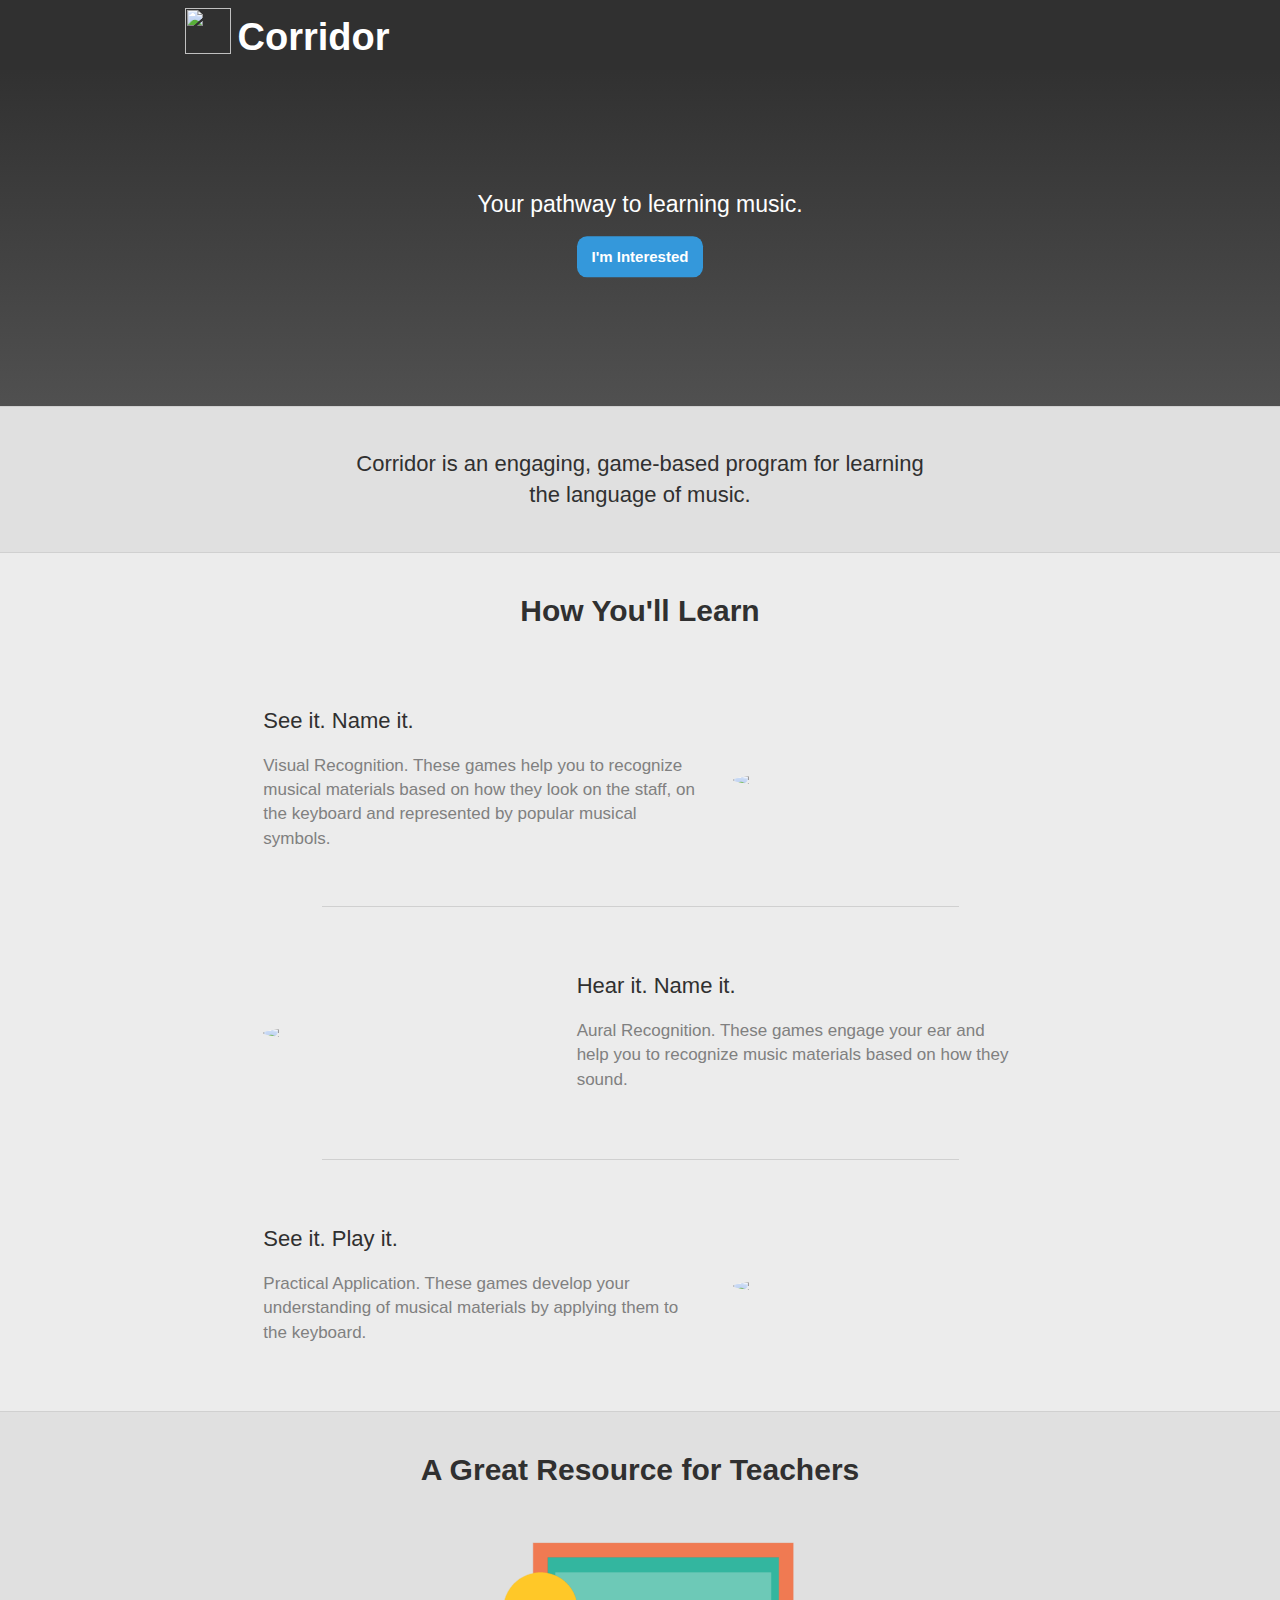
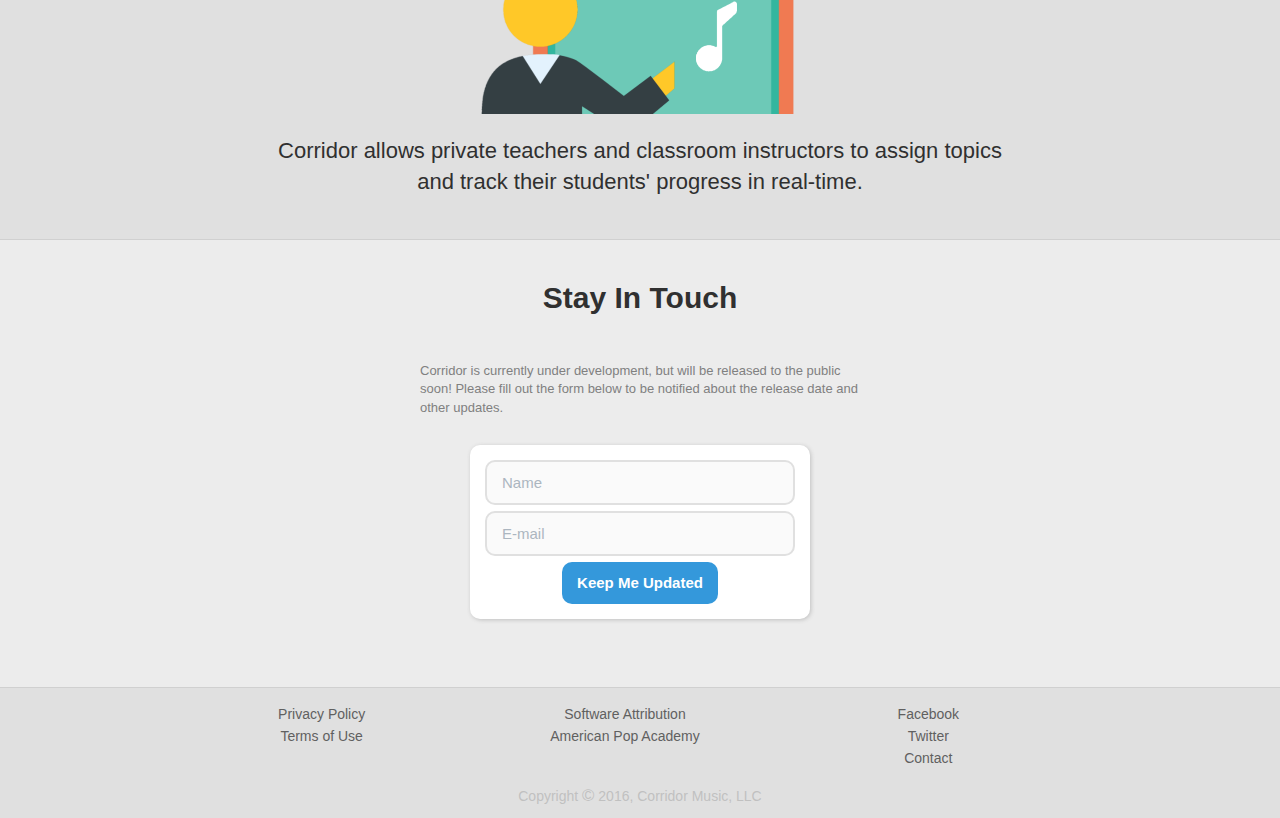
==== index.html @ a61b0560 "Add password reset page." ====
<!DOCTYPE html>
<html lang="en">
    <head>
        <title>Corridor - Your pathway to learning music.</title>

        <meta charset="utf-8">
        <meta http-equiv="X-UA-Compatible" content="IE=edge">
        <meta name="viewport" content="width=device-width, initial-scale=1">
        <meta name="description" content="Corridor - Your pathway to learning music.">
        <meta name="author" content="Corridor Music, LLC">
        <link rel="icon" href="static/img/favicon.ico">

        <!-- HTML5 shim and Respond.js for IE8 support of HTML5 elements and media queries -->
        <!-- WARNING: Respond.js doesn't work if you view the page via file:// -->
        <!--[if lt IE 9]>
          <script src="https://oss.maxcdn.com/html5shiv/3.7.3/html5shiv.min.js"></script>
          <script src="https://oss.maxcdn.com/respond/1.4.2/respond.min.js"></script>
        <![endif]-->
    <link href="/app.bundle.css?97a3777637c9f86dfa66" rel="stylesheet"></head>
    <body>
        <div class="sell m11-bg container-fluid text-center">
            <nav class="navbar navbar-default navbar-fixed-top">
                <div class="container">
                    <div class="navbar-header">
                        <a href="/" class="navbar-brand"><img src="../static/img/logo-white.png"></img> Corridor</a>
                    </div>
                </div>
            </nav>

            <div class="row sell-section banner">
                <div class="container">
                    <div class="spacing clearfix">
                        <div class="head col-sm-12">
                            <div class="w1-fg">
                                <p>Your pathway to learning music.</p>
                                <a class="btn btn-primary" role="button" onclick="scrollToEmailForm()" href="javascript:void(0);">I'm Interested</a>
                            </div>
                        </div>
                    </div>
                </div>
            </div>

            <div class="row sell-section w4-bg">
                <div class="container">
                    <div class="row">
                        <div class="col-sm-8 col-sm-offset-2">
                            <p class="headline">Corridor is an engaging, game-based program for learning the language of music.</p>
                        </div>
                    </div>
                </div>
            </div>

            <div class="row sell-section w2-bg">
                <div class="container">
                    <h1>How You'll Learn</h1>

                    <div class="row">
                        <div class="col-sm-6 col-sm-offset-1 vertical-center-container">
                            <div class="vertical-center-content text-left">
                                <h2>See it. Name it.</h2>
                                <p class="m6-fg text">Visual Recognition. These games help you to recognize musical materials based on how they look on the staff, on the keyboard and represented by popular musical symbols.</p>
                            </div>
                        </div>
                        <div class="col-sm-4 vertical-center-container">
                            <div class="vertical-center-content">
                                <img src="static/img/sell/01.png" class="img-responsive img-circle" style="max-height: 180px;"></img>
                            </div>
                        </div>
                    </div>

                    <hr class="a2-fg" />

                    <div class="row">
                        <div class="col-sm-6 col-sm-offset-1 col-sm-push-4 vertical-center-container">
                            <div class="vertical-center-content text-left">
                                <h2>Hear it. Name it.</h2>
                                <p class="m6-fg text">Aural Recognition. These games engage your ear and help you to recognize music materials based on how they sound.</p>
                            </div>
                        </div>
                        <div class="col-sm-4 col-sm-pull-6 vertical-center-container">
                            <div class="vertical-center-content">
                                <img src="static/img/sell/02.png" class="img-responsive img-circle" style="max-height: 180px;"></img>
                            </div>
                        </div>
                    </div>

                    <hr />

                    <div class="row">
                        <div class="col-sm-6 col-sm-offset-1 vertical-center-container">
                            <div class="vertical-center-content text-left">
                                <h2>See it. Play it.</h2>
                                <p class="m6-fg text">Practical Application. These games develop your understanding of musical materials by applying them to the keyboard.</p>
                            </div>
                        </div>
                        <div class="col-sm-4 vertical-center-container">
                            <div class="vertical-center-content">
                                <img src="static/img/sell/03.png" class="img-responsive img-circle" style="max-height: 180px;"></img>
                            </div>
                        </div>
                    </div>
                </div>
            </div>

            <div class="row sell-section w4-bg">
                <div class="container">
                    <h1>A Great Resource for Teachers</h1>

                    <div class="row">
                        <div class="col-sm-12">
                            <img src="static/img/sell/04.png" class="img-responsive" style="max-height: 180px;"></img>
                        </div>

                        <div class="col-sm-10 col-sm-offset-1">
                            <div>
                                <p class="headline">Corridor allows private teachers and classroom instructors to assign topics and track their students' progress in real-time.</p>
                            </div>
                        </div>
                    </div>
                </div>
            </div>

            <!-- <div class="row sell-section w2-bg">
                <div class="container">
                    <h1>Created by Leaders in Music Education</h1>

                    <div class="row">
                        <div class="col-sm-5 vertical-center-container">
                            <div class="vertical-center-content">
                                <img src="static/img/sell/jay.jpg" class="img-circle" style="max-height: 180px;"></img>
                            </div>
                        </div>
                        <div class="col-sm-7 vertical-center-container">
                            <div class="vertical-center-content text-left">
                                <p class="m6-fg text"><strong>Jay Fuchs Ph.D.</strong> is Head of the Music Theory Department at McNally Smith College of Music, a popular entertainer, music director, composer, author of five popular music theory textbooks, and co-founder of American Pop Academy.</p>
                            </div>
                        </div>
                    </div>

                    <hr />

                    <div class="row">
                        <div class="col-sm-5 col-sm-push-7 vertical-center-container">
                            <div class="vertical-center-content">
                                <img src="static/img/sell/dan.jpg" class="img-circle" style="max-height: 180px;"></img>
                            </div>
                        </div>
                        <div class="col-sm-7 col-sm-pull-5 vertical-center-container">
                            <div class="vertical-center-content text-left">
                                <p class="m6-fg text"><strong>Dan Musselman Ph.D.</strong> is a music director for The Voice finalist Kat Perkins, a composer and sound designer for TV commercials, teacher and Head of Ear Training Development at McNally Smith College of Music, author of three ear training textbooks, and co-founder of American Pop Academy.</p>
                            </div>
                        </div>
                    </div>
                </div>
            </div> -->

            <div class="row sell-section w2-bg">
                <div class="container">
                    <a id="email-form-anchor"></a><h1>Stay In Touch</h1>

                    <div class="row">
                        <div class="col-sm-6 col-sm-offset-3 text-left">
                            <p class="note m6-fg">Corridor is currently under development, but will be released to the public soon!  Please fill out the form below to be notified about the release date and other updates.</p>
                        </div>
                    </div>

                    <div class="row">
                        <form class="email-form center-block w1-bg card" action="https://formspree.io/sales@corridormusic.com" method="POST">
                            <div class="form-group text-left">
                                <input type="text" id="name" class="form-control" placeholder="Name" name="name">
                            </div>
                            <div class="form-group text-left">
                                <input type="email" id="email" class="form-control" placeholder="E-mail" name="email">
                            </div>
                            <input type="submit" class="btn btn-primary" value="Keep Me Updated">
                        </form>
                    </div>
                </div>
            </div>

            <nav class="footer">
    <div class="container">
        <div class="col-sm-12 links">
            <div class="col-sm-4">
                <ul>
                    <li><a href="/privacy/">Privacy Policy</a></li>
                    <li><a href="/terms/">Terms of Use</a></li>

                </ul>
            </div>
            <div class="col-sm-4">
                <ul>
                    <li><a href="/attribution/">Software Attribution</a></li>
                    <li><a href="http://www.americanpopacademy.com/" target="_blank">American Pop Academy</a></li>
                </ul>
            </div>
            <div class="col-sm-4">
                <ul>
                    <li><a href="https://www.facebook.com/Music.Corridor" target="_blank">Facebook</a></li>
                    <li><a href="https://twitter.com/corridor_music" target="_blank">Twitter</a></li>
                    <li><a href="mailto:connect@corridormusic.com">Contact</a></li>
                </ul>
            </div>
        </div>

        <p class="copyright">Copyright <big>©</big> 2016, Corridor Music, LLC</p>
    </div>
</nav>

        </div>

        <script>
            function scrollToEmailForm() {
                document.getElementById("email-form-anchor").scrollIntoView();
            }
        </script>
    <script type="text/javascript" src="/vendor.bundle.js?97a3777637c9f86dfa66"></script><script type="text/javascript" src="/app.bundle.js?97a3777637c9f86dfa66"></script></body>
</html>
---- app.bundle.css ----
.toast-title{font-weight:700}.toast-message{word-wrap:break-word}.toast-message a,.toast-message label{color:#fff}.toast-message a:hover{color:#ccc;text-decoration:none}.toast-close-button{position:relative;right:-.3em;top:-.3em;float:right;font-size:20px;font-weight:700;color:#fff;-webkit-text-shadow:0 1px 0 #fff;text-shadow:0 1px 0 #fff;opacity:.8}.toast-close-button:focus,.toast-close-button:hover{color:#000;text-decoration:none;cursor:pointer;opacity:.4}button.toast-close-button{padding:0;cursor:pointer;background:transparent;border:0;-webkit-appearance:none}.toast-top-center{top:0;right:0;width:100%}.toast-bottom-center{bottom:0;right:0;width:100%}.toast-top-full-width{top:0;right:0;width:100%}.toast-bottom-full-width{bottom:0;right:0;width:100%}.toast-top-left{top:12px;left:12px}.toast-top-right{top:12px;right:12px}.toast-bottom-right{right:12px;bottom:12px}.toast-bottom-left{bottom:12px;left:12px}#toast-container{position:fixed;z-index:999999}#toast-container *{box-sizing:border-box}#toast-container .toast{position:relative;overflow:hidden;margin:0 0 6px;padding:15px 15px 15px 50px;width:300px;border-radius:3px 3px 3px 3px;background-position:15px;background-repeat:no-repeat;box-shadow:0 0 12px #999;color:#fff;opacity:.8}#toast-container .toast:hover{box-shadow:0 0 12px #000;opacity:1;cursor:pointer}#toast-container .toast.toast-info{background-image:url("[data-uri]")!important}#toast-container .toast.toast-error{background-image:url("[data-uri]")!important}#toast-container .toast.toast-success{background-image:url("[data-uri]")!important}#toast-container .toast.toast-warning{background-image:url("[data-uri]")!important}#toast-container.toast-bottom-center .toast,#toast-container.toast-top-center .toast{width:300px;margin-left:auto;margin-right:auto}#toast-container.toast-bottom-full-width .toast,#toast-container.toast-top-full-width .toast{width:96%;margin-left:auto;margin-right:auto}.toast{background-color:#030303}.toast-success{background-color:#51a351}.toast-error{background-color:#bd362f}.toast-info{background-color:#2f96b4}.toast-warning{background-color:#f89406}progress-bar{position:absolute;left:0;bottom:0;height:4px;background-color:#000;opacity:.4}div[toast]{opacity:1!important}div[toast].ng-enter{opacity:0!important;transition:opacity .3s linear}div[toast].ng-enter.ng-enter-active{opacity:1!important}div[toast].ng-leave{opacity:1;transition:opacity .3s linear}div[toast].ng-leave.ng-leave-active{opacity:0!important}@media all and (max-width:240px){#toast-container .toast.div{padding:8px 8px 8px 50px;width:11em}#toast-container .toast-close-button{right:-.2em;top:-.2em}}@media all and (min-width:241px) and (max-width:480px){#toast-container .toast.div{padding:8px 8px 8px 50px;width:18em}#toast-container .toast-close-button{right:-.2em;top:-.2em}}@media all and (min-width:481px) and (max-width:768px){#toast-container .toast.div{padding:15px 15px 15px 50px;width:25em}}@font-face{font-family:CoreSans-CR;src:url(/static/fonts/coresans-cr/core_sans_cr_25_extralight-webfont.woff2?9402bfecd69524de0b1de8e76ff12d11) format('woff2'),url(/static/fonts/coresans-cr/core_sans_cr_25_extralight-webfont.woff?56471496fa22f28032523e129d38fc8c) format('woff');font-weight:100;font-style:normal}@font-face{font-family:CoreSans-CR;src:url(/static/fonts/coresans-cr/core_sans_cr_35_light-webfont.woff2?9d1efffc0ce760f30480fbe210bba6c4) format('woff2'),url(/static/fonts/coresans-cr/core_sans_cr_35_light-webfont.woff?21aabc234462ab55a838ee42e423bca2) format('woff');font-weight:200;font-style:normal}@font-face{font-family:CoreSans-CR;src:url(/static/fonts/coresans-cr/core_sans_cr_45_regular-webfont.woff2?bb45654227b8b293e5f1cb95ea32b707) format('woff2'),url(/static/fonts/coresans-cr/core_sans_cr_45_regular-webfont.woff?e509320e8d1c79b9765d7d6be2f57e8c) format('woff');font-weight:400;font-style:normal}@font-face{font-family:CoreSans-CR;src:url(/static/fonts/coresans-cr/core_sans_cr_55_medium-webfont.woff2?4bdedaeec13981e9cd8ab497d42ebeee) format('woff2'),url(/static/fonts/coresans-cr/core_sans_cr_55_medium-webfont.woff?e32efee08d588ad8d3cb1662c12273a4) format('woff');font-weight:500;font-style:normal}@font-face{font-family:CoreSans-CR;src:url(/static/fonts/coresans-cr/core_sans_cr_65_bold-webfont.woff2?7f2f7e40fb19713c6152c6f7d274b648) format('woff2'),url(/static/fonts/coresans-cr/core_sans_cr_65_bold-webfont.woff?59e8bac281068e7ba39e67f1d276b338) format('woff');font-weight:700;font-style:normal}/*!
 * animate.css -http://daneden.me/animate
 * Version - 3.5.1
 * Licensed under the MIT license - http://opensource.org/licenses/MIT
 *
 * Copyright (c) 2016 Daniel Eden
 */.animated{-webkit-animation-duration:1s;animation-duration:1s;-webkit-animation-fill-mode:both;animation-fill-mode:both}.animated.infinite{-webkit-animation-iteration-count:infinite;animation-iteration-count:infinite}.animated.hinge{-webkit-animation-duration:2s;animation-duration:2s}.animated.bounceIn,.animated.bounceOut,.animated.flipOutX,.animated.flipOutY{-webkit-animation-duration:.75s;animation-duration:.75s}@-webkit-keyframes bounce{0%,20%,53%,80%,to{-webkit-animation-timing-function:cubic-bezier(.215,.61,.355,1);animation-timing-function:cubic-bezier(.215,.61,.355,1);-webkit-transform:translateZ(0);transform:translateZ(0)}40%,43%{-webkit-animation-timing-function:cubic-bezier(.755,.05,.855,.06);animation-timing-function:cubic-bezier(.755,.05,.855,.06);-webkit-transform:translate3d(0,-30px,0);transform:translate3d(0,-30px,0)}70%{-webkit-animation-timing-function:cubic-bezier(.755,.05,.855,.06);animation-timing-function:cubic-bezier(.755,.05,.855,.06);-webkit-transform:translate3d(0,-15px,0);transform:translate3d(0,-15px,0)}90%{-webkit-transform:translate3d(0,-4px,0);transform:translate3d(0,-4px,0)}}@keyframes bounce{0%,20%,53%,80%,to{-webkit-animation-timing-function:cubic-bezier(.215,.61,.355,1);animation-timing-function:cubic-bezier(.215,.61,.355,1);-webkit-transform:translateZ(0);transform:translateZ(0)}40%,43%{-webkit-animation-timing-function:cubic-bezier(.755,.05,.855,.06);animation-timing-function:cubic-bezier(.755,.05,.855,.06);-webkit-transform:translate3d(0,-30px,0);transform:translate3d(0,-30px,0)}70%{-webkit-animation-timing-function:cubic-bezier(.755,.05,.855,.06);animation-timing-function:cubic-bezier(.755,.05,.855,.06);-webkit-transform:translate3d(0,-15px,0);transform:translate3d(0,-15px,0)}90%{-webkit-transform:translate3d(0,-4px,0);transform:translate3d(0,-4px,0)}}.bounce{-webkit-animation-name:bounce;animation-name:bounce;-webkit-transform-origin:center bottom;transform-origin:center bottom}@-webkit-keyframes flash{0%,50%,to{opacity:1}25%,75%{opacity:0}}@keyframes flash{0%,50%,to{opacity:1}25%,75%{opacity:0}}.flash{-webkit-animation-name:flash;animation-name:flash}@-webkit-keyframes pulse{0%{-webkit-transform:scaleX(1);transform:scaleX(1)}50%{-webkit-transform:scale3d(1.05,1.05,1.05);transform:scale3d(1.05,1.05,1.05)}to{-webkit-transform:scaleX(1);transform:scaleX(1)}}@keyframes pulse{0%{-webkit-transform:scaleX(1);transform:scaleX(1)}50%{-webkit-transform:scale3d(1.05,1.05,1.05);transform:scale3d(1.05,1.05,1.05)}to{-webkit-transform:scaleX(1);transform:scaleX(1)}}.pulse{-webkit-animation-name:pulse;animation-name:pulse}@-webkit-keyframes rubberBand{0%{-webkit-transform:scaleX(1);transform:scaleX(1)}30%{-webkit-transform:scale3d(1.25,.75,1);transform:scale3d(1.25,.75,1)}40%{-webkit-transform:scale3d(.75,1.25,1);transform:scale3d(.75,1.25,1)}50%{-webkit-transform:scale3d(1.15,.85,1);transform:scale3d(1.15,.85,1)}65%{-webkit-transform:scale3d(.95,1.05,1);transform:scale3d(.95,1.05,1)}75%{-webkit-transform:scale3d(1.05,.95,1);transform:scale3d(1.05,.95,1)}to{-webkit-transform:scaleX(1);transform:scaleX(1)}}@keyframes rubberBand{0%{-webkit-transform:scaleX(1);transform:scaleX(1)}30%{-webkit-transform:scale3d(1.25,.75,1);transform:scale3d(1.25,.75,1)}40%{-webkit-transform:scale3d(.75,1.25,1);transform:scale3d(.75,1.25,1)}50%{-webkit-transform:scale3d(1.15,.85,1);transform:scale3d(1.15,.85,1)}65%{-webkit-transform:scale3d(.95,1.05,1);transform:scale3d(.95,1.05,1)}75%{-webkit-transform:scale3d(1.05,.95,1);transform:scale3d(1.05,.95,1)}to{-webkit-transform:scaleX(1);transform:scaleX(1)}}.rubberBand{-webkit-animation-name:rubberBand;animation-name:rubberBand}@-webkit-keyframes shake{0%,to{-webkit-transform:translateZ(0);transform:translateZ(0)}10%,30%,50%,70%,90%{-webkit-transform:translate3d(-10px,0,0);transform:translate3d(-10px,0,0)}20%,40%,60%,80%{-webkit-transform:translate3d(10px,0,0);transform:translate3d(10px,0,0)}}@keyframes shake{0%,to{-webkit-transform:translateZ(0);transform:translateZ(0)}10%,30%,50%,70%,90%{-webkit-transform:translate3d(-10px,0,0);transform:translate3d(-10px,0,0)}20%,40%,60%,80%{-webkit-transform:translate3d(10px,0,0);transform:translate3d(10px,0,0)}}.shake{-webkit-animation-name:shake;animation-name:shake}@-webkit-keyframes headShake{0%{-webkit-transform:translateX(0);transform:translateX(0)}6.5%{-webkit-transform:translateX(-6px) rotateY(-9deg);transform:translateX(-6px) rotateY(-9deg)}18.5%{-webkit-transform:translateX(5px) rotateY(7deg);transform:translateX(5px) rotateY(7deg)}31.5%{-webkit-transform:translateX(-3px) rotateY(-5deg);transform:translateX(-3px) rotateY(-5deg)}43.5%{-webkit-transform:translateX(2px) rotateY(3deg);transform:translateX(2px) rotateY(3deg)}50%{-webkit-transform:translateX(0);transform:translateX(0)}}@keyframes headShake{0%{-webkit-transform:translateX(0);transform:translateX(0)}6.5%{-webkit-transform:translateX(-6px) rotateY(-9deg);transform:translateX(-6px) rotateY(-9deg)}18.5%{-webkit-transform:translateX(5px) rotateY(7deg);transform:translateX(5px) rotateY(7deg)}31.5%{-webkit-transform:translateX(-3px) rotateY(-5deg);transform:translateX(-3px) rotateY(-5deg)}43.5%{-webkit-transform:translateX(2px) rotateY(3deg);transform:translateX(2px) rotateY(3deg)}50%{-webkit-transform:translateX(0);transform:translateX(0)}}.headShake{-webkit-animation-timing-function:ease-in-out;animation-timing-function:ease-in-out;-webkit-animation-name:headShake;animation-name:headShake}@-webkit-keyframes swing{20%{-webkit-transform:rotate(15deg);transform:rotate(15deg)}40%{-webkit-transform:rotate(-10deg);transform:rotate(-10deg)}60%{-webkit-transform:rotate(5deg);transform:rotate(5deg)}80%{-webkit-transform:rotate(-5deg);transform:rotate(-5deg)}to{-webkit-transform:rotate(0deg);transform:rotate(0deg)}}@keyframes swing{20%{-webkit-transform:rotate(15deg);transform:rotate(15deg)}40%{-webkit-transform:rotate(-10deg);transform:rotate(-10deg)}60%{-webkit-transform:rotate(5deg);transform:rotate(5deg)}80%{-webkit-transform:rotate(-5deg);transform:rotate(-5deg)}to{-webkit-transform:rotate(0deg);transform:rotate(0deg)}}.swing{-webkit-transform-origin:top center;transform-origin:top center;-webkit-animation-name:swing;animation-name:swing}@-webkit-keyframes tada{0%{-webkit-transform:scaleX(1);transform:scaleX(1)}10%,20%{-webkit-transform:scale3d(.9,.9,.9) rotate(-3deg);transform:scale3d(.9,.9,.9) rotate(-3deg)}30%,50%,70%,90%{-webkit-transform:scale3d(1.1,1.1,1.1) rotate(3deg);transform:scale3d(1.1,1.1,1.1) rotate(3deg)}40%,60%,80%{-webkit-transform:scale3d(1.1,1.1,1.1) rotate(-3deg);transform:scale3d(1.1,1.1,1.1) rotate(-3deg)}to{-webkit-transform:scaleX(1);transform:scaleX(1)}}@keyframes tada{0%{-webkit-transform:scaleX(1);transform:scaleX(1)}10%,20%{-webkit-transform:scale3d(.9,.9,.9) rotate(-3deg);transform:scale3d(.9,.9,.9) rotate(-3deg)}30%,50%,70%,90%{-webkit-transform:scale3d(1.1,1.1,1.1) rotate(3deg);transform:scale3d(1.1,1.1,1.1) rotate(3deg)}40%,60%,80%{-webkit-transform:scale3d(1.1,1.1,1.1) rotate(-3deg);transform:scale3d(1.1,1.1,1.1) rotate(-3deg)}to{-webkit-transform:scaleX(1);transform:scaleX(1)}}.tada{-webkit-animation-name:tada;animation-name:tada}@-webkit-keyframes wobble{0%{-webkit-transform:none;transform:none}15%{-webkit-transform:translate3d(-25%,0,0) rotate(-5deg);transform:translate3d(-25%,0,0) rotate(-5deg)}30%{-webkit-transform:translate3d(20%,0,0) rotate(3deg);transform:translate3d(20%,0,0) rotate(3deg)}45%{-webkit-transform:translate3d(-15%,0,0) rotate(-3deg);transform:translate3d(-15%,0,0) rotate(-3deg)}60%{-webkit-transform:translate3d(10%,0,0) rotate(2deg);transform:translate3d(10%,0,0) rotate(2deg)}75%{-webkit-transform:translate3d(-5%,0,0) rotate(-1deg);transform:translate3d(-5%,0,0) rotate(-1deg)}to{-webkit-transform:none;transform:none}}@keyframes wobble{0%{-webkit-transform:none;transform:none}15%{-webkit-transform:translate3d(-25%,0,0) rotate(-5deg);transform:translate3d(-25%,0,0) rotate(-5deg)}30%{-webkit-transform:translate3d(20%,0,0) rotate(3deg);transform:translate3d(20%,0,0) rotate(3deg)}45%{-webkit-transform:translate3d(-15%,0,0) rotate(-3deg);transform:translate3d(-15%,0,0) rotate(-3deg)}60%{-webkit-transform:translate3d(10%,0,0) rotate(2deg);transform:translate3d(10%,0,0) rotate(2deg)}75%{-webkit-transform:translate3d(-5%,0,0) rotate(-1deg);transform:translate3d(-5%,0,0) rotate(-1deg)}to{-webkit-transform:none;transform:none}}.wobble{-webkit-animation-name:wobble;animation-name:wobble}@-webkit-keyframes jello{0%,11.1%,to{-webkit-transform:none;transform:none}22.2%{-webkit-transform:skewX(-12.5deg) skewY(-12.5deg);transform:skewX(-12.5deg) skewY(-12.5deg)}33.3%{-webkit-transform:skewX(6.25deg) skewY(6.25deg);transform:skewX(6.25deg) skewY(6.25deg)}44.4%{-webkit-transform:skewX(-3.125deg) skewY(-3.125deg);transform:skewX(-3.125deg) skewY(-3.125deg)}55.5%{-webkit-transform:skewX(1.5625deg) skewY(1.5625deg);transform:skewX(1.5625deg) skewY(1.5625deg)}66.6%{-webkit-transform:skewX(-.78125deg) skewY(-.78125deg);transform:skewX(-.78125deg) skewY(-.78125deg)}77.7%{-webkit-transform:skewX(.39062deg) skewY(.39062deg);transform:skewX(.39062deg) skewY(.39062deg)}88.8%{-webkit-transform:skewX(-.19531deg) skewY(-.19531deg);transform:skewX(-.19531deg) skewY(-.19531deg)}}@keyframes jello{0%,11.1%,to{-webkit-transform:none;transform:none}22.2%{-webkit-transform:skewX(-12.5deg) skewY(-12.5deg);transform:skewX(-12.5deg) skewY(-12.5deg)}33.3%{-webkit-transform:skewX(6.25deg) skewY(6.25deg);transform:skewX(6.25deg) skewY(6.25deg)}44.4%{-webkit-transform:skewX(-3.125deg) skewY(-3.125deg);transform:skewX(-3.125deg) skewY(-3.125deg)}55.5%{-webkit-transform:skewX(1.5625deg) skewY(1.5625deg);transform:skewX(1.5625deg) skewY(1.5625deg)}66.6%{-webkit-transform:skewX(-.78125deg) skewY(-.78125deg);transform:skewX(-.78125deg) skewY(-.78125deg)}77.7%{-webkit-transform:skewX(.39062deg) skewY(.39062deg);transform:skewX(.39062deg) skewY(.39062deg)}88.8%{-webkit-transform:skewX(-.19531deg) skewY(-.19531deg);transform:skewX(-.19531deg) skewY(-.19531deg)}}.jello{-webkit-animation-name:jello;animation-name:jello;-webkit-transform-origin:center;transform-origin:center}@-webkit-keyframes bounceIn{0%,20%,40%,60%,80%,to{-webkit-animation-timing-function:cubic-bezier(.215,.61,.355,1);animation-timing-function:cubic-bezier(.215,.61,.355,1)}0%{opacity:0;-webkit-transform:scale3d(.3,.3,.3);transform:scale3d(.3,.3,.3)}20%{-webkit-transform:scale3d(1.1,1.1,1.1);transform:scale3d(1.1,1.1,1.1)}40%{-webkit-transform:scale3d(.9,.9,.9);transform:scale3d(.9,.9,.9)}60%{opacity:1;-webkit-transform:scale3d(1.03,1.03,1.03);transform:scale3d(1.03,1.03,1.03)}80%{-webkit-transform:scale3d(.97,.97,.97);transform:scale3d(.97,.97,.97)}to{opacity:1;-webkit-transform:scaleX(1);transform:scaleX(1)}}@keyframes bounceIn{0%,20%,40%,60%,80%,to{-webkit-animation-timing-function:cubic-bezier(.215,.61,.355,1);animation-timing-function:cubic-bezier(.215,.61,.355,1)}0%{opacity:0;-webkit-transform:scale3d(.3,.3,.3);transform:scale3d(.3,.3,.3)}20%{-webkit-transform:scale3d(1.1,1.1,1.1);transform:scale3d(1.1,1.1,1.1)}40%{-webkit-transform:scale3d(.9,.9,.9);transform:scale3d(.9,.9,.9)}60%{opacity:1;-webkit-transform:scale3d(1.03,1.03,1.03);transform:scale3d(1.03,1.03,1.03)}80%{-webkit-transform:scale3d(.97,.97,.97);transform:scale3d(.97,.97,.97)}to{opacity:1;-webkit-transform:scaleX(1);transform:scaleX(1)}}.bounceIn{-webkit-animation-name:bounceIn;animation-name:bounceIn}@-webkit-keyframes bounceInDown{0%,60%,75%,90%,to{-webkit-animation-timing-function:cubic-bezier(.215,.61,.355,1);animation-timing-function:cubic-bezier(.215,.61,.355,1)}0%{opacity:0;-webkit-transform:translate3d(0,-3000px,0);transform:translate3d(0,-3000px,0)}60%{opacity:1;-webkit-transform:translate3d(0,25px,0);transform:translate3d(0,25px,0)}75%{-webkit-transform:translate3d(0,-10px,0);transform:translate3d(0,-10px,0)}90%{-webkit-transform:translate3d(0,5px,0);transform:translate3d(0,5px,0)}to{-webkit-transform:none;transform:none}}@keyframes bounceInDown{0%,60%,75%,90%,to{-webkit-animation-timing-function:cubic-bezier(.215,.61,.355,1);animation-timing-function:cubic-bezier(.215,.61,.355,1)}0%{opacity:0;-webkit-transform:translate3d(0,-3000px,0);transform:translate3d(0,-3000px,0)}60%{opacity:1;-webkit-transform:translate3d(0,25px,0);transform:translate3d(0,25px,0)}75%{-webkit-transform:translate3d(0,-10px,0);transform:translate3d(0,-10px,0)}90%{-webkit-transform:translate3d(0,5px,0);transform:translate3d(0,5px,0)}to{-webkit-transform:none;transform:none}}.bounceInDown{-webkit-animation-name:bounceInDown;animation-name:bounceInDown}@-webkit-keyframes bounceInLeft{0%,60%,75%,90%,to{-webkit-animation-timing-function:cubic-bezier(.215,.61,.355,1);animation-timing-function:cubic-bezier(.215,.61,.355,1)}0%{opacity:0;-webkit-transform:translate3d(-3000px,0,0);transform:translate3d(-3000px,0,0)}60%{opacity:1;-webkit-transform:translate3d(25px,0,0);transform:translate3d(25px,0,0)}75%{-webkit-transform:translate3d(-10px,0,0);transform:translate3d(-10px,0,0)}90%{-webkit-transform:translate3d(5px,0,0);transform:translate3d(5px,0,0)}to{-webkit-transform:none;transform:none}}@keyframes bounceInLeft{0%,60%,75%,90%,to{-webkit-animation-timing-function:cubic-bezier(.215,.61,.355,1);animation-timing-function:cubic-bezier(.215,.61,.355,1)}0%{opacity:0;-webkit-transform:translate3d(-3000px,0,0);transform:translate3d(-3000px,0,0)}60%{opacity:1;-webkit-transform:translate3d(25px,0,0);transform:translate3d(25px,0,0)}75%{-webkit-transform:translate3d(-10px,0,0);transform:translate3d(-10px,0,0)}90%{-webkit-transform:translate3d(5px,0,0);transform:translate3d(5px,0,0)}to{-webkit-transform:none;transform:none}}.bounceInLeft{-webkit-animation-name:bounceInLeft;animation-name:bounceInLeft}@-webkit-keyframes bounceInRight{0%,60%,75%,90%,to{-webkit-animation-timing-function:cubic-bezier(.215,.61,.355,1);animation-timing-function:cubic-bezier(.215,.61,.355,1)}0%{opacity:0;-webkit-transform:translate3d(3000px,0,0);transform:translate3d(3000px,0,0)}60%{opacity:1;-webkit-transform:translate3d(-25px,0,0);transform:translate3d(-25px,0,0)}75%{-webkit-transform:translate3d(10px,0,0);transform:translate3d(10px,0,0)}90%{-webkit-transform:translate3d(-5px,0,0);transform:translate3d(-5px,0,0)}to{-webkit-transform:none;transform:none}}@keyframes bounceInRight{0%,60%,75%,90%,to{-webkit-animation-timing-function:cubic-bezier(.215,.61,.355,1);animation-timing-function:cubic-bezier(.215,.61,.355,1)}0%{opacity:0;-webkit-transform:translate3d(3000px,0,0);transform:translate3d(3000px,0,0)}60%{opacity:1;-webkit-transform:translate3d(-25px,0,0);transform:translate3d(-25px,0,0)}75%{-webkit-transform:translate3d(10px,0,0);transform:translate3d(10px,0,0)}90%{-webkit-transform:translate3d(-5px,0,0);transform:translate3d(-5px,0,0)}to{-webkit-transform:none;transform:none}}.bounceInRight{-webkit-animation-name:bounceInRight;animation-name:bounceInRight}@-webkit-keyframes bounceInUp{0%,60%,75%,90%,to{-webkit-animation-timing-function:cubic-bezier(.215,.61,.355,1);animation-timing-function:cubic-bezier(.215,.61,.355,1)}0%{opacity:0;-webkit-transform:translate3d(0,3000px,0);transform:translate3d(0,3000px,0)}60%{opacity:1;-webkit-transform:translate3d(0,-20px,0);transform:translate3d(0,-20px,0)}75%{-webkit-transform:translate3d(0,10px,0);transform:translate3d(0,10px,0)}90%{-webkit-transform:translate3d(0,-5px,0);transform:translate3d(0,-5px,0)}to{-webkit-transform:translateZ(0);transform:translateZ(0)}}@keyframes bounceInUp{0%,60%,75%,90%,to{-webkit-animation-timing-function:cubic-bezier(.215,.61,.355,1);animation-timing-function:cubic-bezier(.215,.61,.355,1)}0%{opacity:0;-webkit-transform:translate3d(0,3000px,0);transform:translate3d(0,3000px,0)}60%{opacity:1;-webkit-transform:translate3d(0,-20px,0);transform:translate3d(0,-20px,0)}75%{-webkit-transform:translate3d(0,10px,0);transform:translate3d(0,10px,0)}90%{-webkit-transform:translate3d(0,-5px,0);transform:translate3d(0,-5px,0)}to{-webkit-transform:translateZ(0);transform:translateZ(0)}}.bounceInUp{-webkit-animation-name:bounceInUp;animation-name:bounceInUp}@-webkit-keyframes bounceOut{20%{-webkit-transform:scale3d(.9,.9,.9);transform:scale3d(.9,.9,.9)}50%,55%{opacity:1;-webkit-transform:scale3d(1.1,1.1,1.1);transform:scale3d(1.1,1.1,1.1)}to{opacity:0;-webkit-transform:scale3d(.3,.3,.3);transform:scale3d(.3,.3,.3)}}@keyframes bounceOut{20%{-webkit-transform:scale3d(.9,.9,.9);transform:scale3d(.9,.9,.9)}50%,55%{opacity:1;-webkit-transform:scale3d(1.1,1.1,1.1);transform:scale3d(1.1,1.1,1.1)}to{opacity:0;-webkit-transform:scale3d(.3,.3,.3);transform:scale3d(.3,.3,.3)}}.bounceOut{-webkit-animation-name:bounceOut;animation-name:bounceOut}@-webkit-keyframes bounceOutDown{20%{-webkit-transform:translate3d(0,10px,0);transform:translate3d(0,10px,0)}40%,45%{opacity:1;-webkit-transform:translate3d(0,-20px,0);transform:translate3d(0,-20px,0)}to{opacity:0;-webkit-transform:translate3d(0,2000px,0);transform:translate3d(0,2000px,0)}}@keyframes bounceOutDown{20%{-webkit-transform:translate3d(0,10px,0);transform:translate3d(0,10px,0)}40%,45%{opacity:1;-webkit-transform:translate3d(0,-20px,0);transform:translate3d(0,-20px,0)}to{opacity:0;-webkit-transform:translate3d(0,2000px,0);transform:translate3d(0,2000px,0)}}.bounceOutDown{-webkit-animation-name:bounceOutDown;animation-name:bounceOutDown}@-webkit-keyframes bounceOutLeft{20%{opacity:1;-webkit-transform:translate3d(20px,0,0);transform:translate3d(20px,0,0)}to{opacity:0;-webkit-transform:translate3d(-2000px,0,0);transform:translate3d(-2000px,0,0)}}@keyframes bounceOutLeft{20%{opacity:1;-webkit-transform:translate3d(20px,0,0);transform:translate3d(20px,0,0)}to{opacity:0;-webkit-transform:translate3d(-2000px,0,0);transform:translate3d(-2000px,0,0)}}.bounceOutLeft{-webkit-animation-name:bounceOutLeft;animation-name:bounceOutLeft}@-webkit-keyframes bounceOutRight{20%{opacity:1;-webkit-transform:translate3d(-20px,0,0);transform:translate3d(-20px,0,0)}to{opacity:0;-webkit-transform:translate3d(2000px,0,0);transform:translate3d(2000px,0,0)}}@keyframes bounceOutRight{20%{opacity:1;-webkit-transform:translate3d(-20px,0,0);transform:translate3d(-20px,0,0)}to{opacity:0;-webkit-transform:translate3d(2000px,0,0);transform:translate3d(2000px,0,0)}}.bounceOutRight{-webkit-animation-name:bounceOutRight;animation-name:bounceOutRight}@-webkit-keyframes bounceOutUp{20%{-webkit-transform:translate3d(0,-10px,0);transform:translate3d(0,-10px,0)}40%,45%{opacity:1;-webkit-transform:translate3d(0,20px,0);transform:translate3d(0,20px,0)}to{opacity:0;-webkit-transform:translate3d(0,-2000px,0);transform:translate3d(0,-2000px,0)}}@keyframes bounceOutUp{20%{-webkit-transform:translate3d(0,-10px,0);transform:translate3d(0,-10px,0)}40%,45%{opacity:1;-webkit-transform:translate3d(0,20px,0);transform:translate3d(0,20px,0)}to{opacity:0;-webkit-transform:translate3d(0,-2000px,0);transform:translate3d(0,-2000px,0)}}.bounceOutUp{-webkit-animation-name:bounceOutUp;animation-name:bounceOutUp}@-webkit-keyframes fadeIn{0%{opacity:0}to{opacity:1}}@keyframes fadeIn{0%{opacity:0}to{opacity:1}}.fadeIn{-webkit-animation-name:fadeIn;animation-name:fadeIn}@-webkit-keyframes fadeInDown{0%{opacity:0;-webkit-transform:translate3d(0,-100%,0);transform:translate3d(0,-100%,0)}to{opacity:1;-webkit-transform:none;transform:none}}@keyframes fadeInDown{0%{opacity:0;-webkit-transform:translate3d(0,-100%,0);transform:translate3d(0,-100%,0)}to{opacity:1;-webkit-transform:none;transform:none}}.fadeInDown{-webkit-animation-name:fadeInDown;animation-name:fadeInDown}@-webkit-keyframes fadeInDownBig{0%{opacity:0;-webkit-transform:translate3d(0,-2000px,0);transform:translate3d(0,-2000px,0)}to{opacity:1;-webkit-transform:none;transform:none}}@keyframes fadeInDownBig{0%{opacity:0;-webkit-transform:translate3d(0,-2000px,0);transform:translate3d(0,-2000px,0)}to{opacity:1;-webkit-transform:none;transform:none}}.fadeInDownBig{-webkit-animation-name:fadeInDownBig;animation-name:fadeInDownBig}@-webkit-keyframes fadeInLeft{0%{opacity:0;-webkit-transform:translate3d(-100%,0,0);transform:translate3d(-100%,0,0)}to{opacity:1;-webkit-transform:none;transform:none}}@keyframes fadeInLeft{0%{opacity:0;-webkit-transform:translate3d(-100%,0,0);transform:translate3d(-100%,0,0)}to{opacity:1;-webkit-transform:none;transform:none}}.fadeInLeft{-webkit-animation-name:fadeInLeft;animation-name:fadeInLeft}@-webkit-keyframes fadeInLeftBig{0%{opacity:0;-webkit-transform:translate3d(-2000px,0,0);transform:translate3d(-2000px,0,0)}to{opacity:1;-webkit-transform:none;transform:none}}@keyframes fadeInLeftBig{0%{opacity:0;-webkit-transform:translate3d(-2000px,0,0);transform:translate3d(-2000px,0,0)}to{opacity:1;-webkit-transform:none;transform:none}}.fadeInLeftBig{-webkit-animation-name:fadeInLeftBig;animation-name:fadeInLeftBig}@-webkit-keyframes fadeInRight{0%{opacity:0;-webkit-transform:translate3d(100%,0,0);transform:translate3d(100%,0,0)}to{opacity:1;-webkit-transform:none;transform:none}}@keyframes fadeInRight{0%{opacity:0;-webkit-transform:translate3d(100%,0,0);transform:translate3d(100%,0,0)}to{opacity:1;-webkit-transform:none;transform:none}}.fadeInRight{-webkit-animation-name:fadeInRight;animation-name:fadeInRight}@-webkit-keyframes fadeInRightBig{0%{opacity:0;-webkit-transform:translate3d(2000px,0,0);transform:translate3d(2000px,0,0)}to{opacity:1;-webkit-transform:none;transform:none}}@keyframes fadeInRightBig{0%{opacity:0;-webkit-transform:translate3d(2000px,0,0);transform:translate3d(2000px,0,0)}to{opacity:1;-webkit-transform:none;transform:none}}.fadeInRightBig{-webkit-animation-name:fadeInRightBig;animation-name:fadeInRightBig}@-webkit-keyframes fadeInUp{0%{opacity:0;-webkit-transform:translate3d(0,100%,0);transform:translate3d(0,100%,0)}to{opacity:1;-webkit-transform:none;transform:none}}@keyframes fadeInUp{0%{opacity:0;-webkit-transform:translate3d(0,100%,0);transform:translate3d(0,100%,0)}to{opacity:1;-webkit-transform:none;transform:none}}.fadeInUp{-webkit-animation-name:fadeInUp;animation-name:fadeInUp}@-webkit-keyframes fadeInUpBig{0%{opacity:0;-webkit-transform:translate3d(0,2000px,0);transform:translate3d(0,2000px,0)}to{opacity:1;-webkit-transform:none;transform:none}}@keyframes fadeInUpBig{0%{opacity:0;-webkit-transform:translate3d(0,2000px,0);transform:translate3d(0,2000px,0)}to{opacity:1;-webkit-transform:none;transform:none}}.fadeInUpBig{-webkit-animation-name:fadeInUpBig;animation-name:fadeInUpBig}@-webkit-keyframes fadeOut{0%{opacity:1}to{opacity:0}}@keyframes fadeOut{0%{opacity:1}to{opacity:0}}.fadeOut{-webkit-animation-name:fadeOut;animation-name:fadeOut}@-webkit-keyframes fadeOutDown{0%{opacity:1}to{opacity:0;-webkit-transform:translate3d(0,100%,0);transform:translate3d(0,100%,0)}}@keyframes fadeOutDown{0%{opacity:1}to{opacity:0;-webkit-transform:translate3d(0,100%,0);transform:translate3d(0,100%,0)}}.fadeOutDown{-webkit-animation-name:fadeOutDown;animation-name:fadeOutDown}@-webkit-keyframes fadeOutDownBig{0%{opacity:1}to{opacity:0;-webkit-transform:translate3d(0,2000px,0);transform:translate3d(0,2000px,0)}}@keyframes fadeOutDownBig{0%{opacity:1}to{opacity:0;-webkit-transform:translate3d(0,2000px,0);transform:translate3d(0,2000px,0)}}.fadeOutDownBig{-webkit-animation-name:fadeOutDownBig;animation-name:fadeOutDownBig}@-webkit-keyframes fadeOutLeft{0%{opacity:1}to{opacity:0;-webkit-transform:translate3d(-100%,0,0);transform:translate3d(-100%,0,0)}}@keyframes fadeOutLeft{0%{opacity:1}to{opacity:0;-webkit-transform:translate3d(-100%,0,0);transform:translate3d(-100%,0,0)}}.fadeOutLeft{-webkit-animation-name:fadeOutLeft;animation-name:fadeOutLeft}@-webkit-keyframes fadeOutLeftBig{0%{opacity:1}to{opacity:0;-webkit-transform:translate3d(-2000px,0,0);transform:translate3d(-2000px,0,0)}}@keyframes fadeOutLeftBig{0%{opacity:1}to{opacity:0;-webkit-transform:translate3d(-2000px,0,0);transform:translate3d(-2000px,0,0)}}.fadeOutLeftBig{-webkit-animation-name:fadeOutLeftBig;animation-name:fadeOutLeftBig}@-webkit-keyframes fadeOutRight{0%{opacity:1}to{opacity:0;-webkit-transform:translate3d(100%,0,0);transform:translate3d(100%,0,0)}}@keyframes fadeOutRight{0%{opacity:1}to{opacity:0;-webkit-transform:translate3d(100%,0,0);transform:translate3d(100%,0,0)}}.fadeOutRight{-webkit-animation-name:fadeOutRight;animation-name:fadeOutRight}@-webkit-keyframes fadeOutRightBig{0%{opacity:1}to{opacity:0;-webkit-transform:translate3d(2000px,0,0);transform:translate3d(2000px,0,0)}}@keyframes fadeOutRightBig{0%{opacity:1}to{opacity:0;-webkit-transform:translate3d(2000px,0,0);transform:translate3d(2000px,0,0)}}.fadeOutRightBig{-webkit-animation-name:fadeOutRightBig;animation-name:fadeOutRightBig}@-webkit-keyframes fadeOutUp{0%{opacity:1}to{opacity:0;-webkit-transform:translate3d(0,-100%,0);transform:translate3d(0,-100%,0)}}@keyframes fadeOutUp{0%{opacity:1}to{opacity:0;-webkit-transform:translate3d(0,-100%,0);transform:translate3d(0,-100%,0)}}.fadeOutUp{-webkit-animation-name:fadeOutUp;animation-name:fadeOutUp}@-webkit-keyframes fadeOutUpBig{0%{opacity:1}to{opacity:0;-webkit-transform:translate3d(0,-2000px,0);transform:translate3d(0,-2000px,0)}}@keyframes fadeOutUpBig{0%{opacity:1}to{opacity:0;-webkit-transform:translate3d(0,-2000px,0);transform:translate3d(0,-2000px,0)}}.fadeOutUpBig{-webkit-animation-name:fadeOutUpBig;animation-name:fadeOutUpBig}@-webkit-keyframes flip{0%{-webkit-transform:perspective(400px) rotateY(-1turn);transform:perspective(400px) rotateY(-1turn);-webkit-animation-timing-function:ease-out;animation-timing-function:ease-out}40%{-webkit-transform:perspective(400px) translateZ(150px) rotateY(-190deg);transform:perspective(400px) translateZ(150px) rotateY(-190deg);-webkit-animation-timing-function:ease-out;animation-timing-function:ease-out}50%{-webkit-transform:perspective(400px) translateZ(150px) rotateY(-170deg);transform:perspective(400px) translateZ(150px) rotateY(-170deg);-webkit-animation-timing-function:ease-in;animation-timing-function:ease-in}80%{-webkit-transform:perspective(400px) scale3d(.95,.95,.95);transform:perspective(400px) scale3d(.95,.95,.95);-webkit-animation-timing-function:ease-in;animation-timing-function:ease-in}to{-webkit-transform:perspective(400px);transform:perspective(400px);-webkit-animation-timing-function:ease-in;animation-timing-function:ease-in}}@keyframes flip{0%{-webkit-transform:perspective(400px) rotateY(-1turn);transform:perspective(400px) rotateY(-1turn);-webkit-animation-timing-function:ease-out;animation-timing-function:ease-out}40%{-webkit-transform:perspective(400px) translateZ(150px) rotateY(-190deg);transform:perspective(400px) translateZ(150px) rotateY(-190deg);-webkit-animation-timing-function:ease-out;animation-timing-function:ease-out}50%{-webkit-transform:perspective(400px) translateZ(150px) rotateY(-170deg);transform:perspective(400px) translateZ(150px) rotateY(-170deg);-webkit-animation-timing-function:ease-in;animation-timing-function:ease-in}80%{-webkit-transform:perspective(400px) scale3d(.95,.95,.95);transform:perspective(400px) scale3d(.95,.95,.95);-webkit-animation-timing-function:ease-in;animation-timing-function:ease-in}to{-webkit-transform:perspective(400px);transform:perspective(400px);-webkit-animation-timing-function:ease-in;animation-timing-function:ease-in}}.animated.flip{-webkit-backface-visibility:visible;backface-visibility:visible;-webkit-animation-name:flip;animation-name:flip}@-webkit-keyframes flipInX{0%{-webkit-transform:perspective(400px) rotateX(90deg);transform:perspective(400px) rotateX(90deg);-webkit-animation-timing-function:ease-in;animation-timing-function:ease-in;opacity:0}40%{-webkit-transform:perspective(400px) rotateX(-20deg);transform:perspective(400px) rotateX(-20deg);-webkit-animation-timing-function:ease-in;animation-timing-function:ease-in}60%{-webkit-transform:perspective(400px) rotateX(10deg);transform:perspective(400px) rotateX(10deg);opacity:1}80%{-webkit-transform:perspective(400px) rotateX(-5deg);transform:perspective(400px) rotateX(-5deg)}to{-webkit-transform:perspective(400px);transform:perspective(400px)}}@keyframes flipInX{0%{-webkit-transform:perspective(400px) rotateX(90deg);transform:perspective(400px) rotateX(90deg);-webkit-animation-timing-function:ease-in;animation-timing-function:ease-in;opacity:0}40%{-webkit-transform:perspective(400px) rotateX(-20deg);transform:perspective(400px) rotateX(-20deg);-webkit-animation-timing-function:ease-in;animation-timing-function:ease-in}60%{-webkit-transform:perspective(400px) rotateX(10deg);transform:perspective(400px) rotateX(10deg);opacity:1}80%{-webkit-transform:perspective(400px) rotateX(-5deg);transform:perspective(400px) rotateX(-5deg)}to{-webkit-transform:perspective(400px);transform:perspective(400px)}}.flipInX{-webkit-backface-visibility:visible!important;backface-visibility:visible!important;-webkit-animation-name:flipInX;animation-name:flipInX}@-webkit-keyframes flipInY{0%{-webkit-transform:perspective(400px) rotateY(90deg);transform:perspective(400px) rotateY(90deg);-webkit-animation-timing-function:ease-in;animation-timing-function:ease-in;opacity:0}40%{-webkit-transform:perspective(400px) rotateY(-20deg);transform:perspective(400px) rotateY(-20deg);-webkit-animation-timing-function:ease-in;animation-timing-function:ease-in}60%{-webkit-transform:perspective(400px) rotateY(10deg);transform:perspective(400px) rotateY(10deg);opacity:1}80%{-webkit-transform:perspective(400px) rotateY(-5deg);transform:perspective(400px) rotateY(-5deg)}to{-webkit-transform:perspective(400px);transform:perspective(400px)}}@keyframes flipInY{0%{-webkit-transform:perspective(400px) rotateY(90deg);transform:perspective(400px) rotateY(90deg);-webkit-animation-timing-function:ease-in;animation-timing-function:ease-in;opacity:0}40%{-webkit-transform:perspective(400px) rotateY(-20deg);transform:perspective(400px) rotateY(-20deg);-webkit-animation-timing-function:ease-in;animation-timing-function:ease-in}60%{-webkit-transform:perspective(400px) rotateY(10deg);transform:perspective(400px) rotateY(10deg);opacity:1}80%{-webkit-transform:perspective(400px) rotateY(-5deg);transform:perspective(400px) rotateY(-5deg)}to{-webkit-transform:perspective(400px);transform:perspective(400px)}}.flipInY{-webkit-backface-visibility:visible!important;backface-visibility:visible!important;-webkit-animation-name:flipInY;animation-name:flipInY}@-webkit-keyframes flipOutX{0%{-webkit-transform:perspective(400px);transform:perspective(400px)}30%{-webkit-transform:perspective(400px) rotateX(-20deg);transform:perspective(400px) rotateX(-20deg);opacity:1}to{-webkit-transform:perspective(400px) rotateX(90deg);transform:perspective(400px) rotateX(90deg);opacity:0}}@keyframes flipOutX{0%{-webkit-transform:perspective(400px);transform:perspective(400px)}30%{-webkit-transform:perspective(400px) rotateX(-20deg);transform:perspective(400px) rotateX(-20deg);opacity:1}to{-webkit-transform:perspective(400px) rotateX(90deg);transform:perspective(400px) rotateX(90deg);opacity:0}}.flipOutX{-webkit-animation-name:flipOutX;animation-name:flipOutX;-webkit-backface-visibility:visible!important;backface-visibility:visible!important}@-webkit-keyframes flipOutY{0%{-webkit-transform:perspective(400px);transform:perspective(400px)}30%{-webkit-transform:perspective(400px) rotateY(-15deg);transform:perspective(400px) rotateY(-15deg);opacity:1}to{-webkit-transform:perspective(400px) rotateY(90deg);transform:perspective(400px) rotateY(90deg);opacity:0}}@keyframes flipOutY{0%{-webkit-transform:perspective(400px);transform:perspective(400px)}30%{-webkit-transform:perspective(400px) rotateY(-15deg);transform:perspective(400px) rotateY(-15deg);opacity:1}to{-webkit-transform:perspective(400px) rotateY(90deg);transform:perspective(400px) rotateY(90deg);opacity:0}}.flipOutY{-webkit-backface-visibility:visible!important;backface-visibility:visible!important;-webkit-animation-name:flipOutY;animation-name:flipOutY}@-webkit-keyframes lightSpeedIn{0%{-webkit-transform:translate3d(100%,0,0) skewX(-30deg);transform:translate3d(100%,0,0) skewX(-30deg);opacity:0}60%{-webkit-transform:skewX(20deg);transform:skewX(20deg);opacity:1}80%{-webkit-transform:skewX(-5deg);transform:skewX(-5deg);opacity:1}to{-webkit-transform:none;transform:none;opacity:1}}@keyframes lightSpeedIn{0%{-webkit-transform:translate3d(100%,0,0) skewX(-30deg);transform:translate3d(100%,0,0) skewX(-30deg);opacity:0}60%{-webkit-transform:skewX(20deg);transform:skewX(20deg);opacity:1}80%{-webkit-transform:skewX(-5deg);transform:skewX(-5deg);opacity:1}to{-webkit-transform:none;transform:none;opacity:1}}.lightSpeedIn{-webkit-animation-name:lightSpeedIn;animation-name:lightSpeedIn;-webkit-animation-timing-function:ease-out;animation-timing-function:ease-out}@-webkit-keyframes lightSpeedOut{0%{opacity:1}to{-webkit-transform:translate3d(100%,0,0) skewX(30deg);transform:translate3d(100%,0,0) skewX(30deg);opacity:0}}@keyframes lightSpeedOut{0%{opacity:1}to{-webkit-transform:translate3d(100%,0,0) skewX(30deg);transform:translate3d(100%,0,0) skewX(30deg);opacity:0}}.lightSpeedOut{-webkit-animation-name:lightSpeedOut;animation-name:lightSpeedOut;-webkit-animation-timing-function:ease-in;animation-timing-function:ease-in}@-webkit-keyframes rotateIn{0%{-webkit-transform-origin:center;transform-origin:center;-webkit-transform:rotate(-200deg);transform:rotate(-200deg);opacity:0}to{-webkit-transform-origin:center;transform-origin:center;-webkit-transform:none;transform:none;opacity:1}}@keyframes rotateIn{0%{-webkit-transform-origin:center;transform-origin:center;-webkit-transform:rotate(-200deg);transform:rotate(-200deg);opacity:0}to{-webkit-transform-origin:center;transform-origin:center;-webkit-transform:none;transform:none;opacity:1}}.rotateIn{-webkit-animation-name:rotateIn;animation-name:rotateIn}@-webkit-keyframes rotateInDownLeft{0%{-webkit-transform-origin:left bottom;transform-origin:left bottom;-webkit-transform:rotate(-45deg);transform:rotate(-45deg);opacity:0}to{-webkit-transform-origin:left bottom;transform-origin:left bottom;-webkit-transform:none;transform:none;opacity:1}}@keyframes rotateInDownLeft{0%{-webkit-transform-origin:left bottom;transform-origin:left bottom;-webkit-transform:rotate(-45deg);transform:rotate(-45deg);opacity:0}to{-webkit-transform-origin:left bottom;transform-origin:left bottom;-webkit-transform:none;transform:none;opacity:1}}.rotateInDownLeft{-webkit-animation-name:rotateInDownLeft;animation-name:rotateInDownLeft}@-webkit-keyframes rotateInDownRight{0%{-webkit-transform-origin:right bottom;transform-origin:right bottom;-webkit-transform:rotate(45deg);transform:rotate(45deg);opacity:0}to{-webkit-transform-origin:right bottom;transform-origin:right bottom;-webkit-transform:none;transform:none;opacity:1}}@keyframes rotateInDownRight{0%{-webkit-transform-origin:right bottom;transform-origin:right bottom;-webkit-transform:rotate(45deg);transform:rotate(45deg);opacity:0}to{-webkit-transform-origin:right bottom;transform-origin:right bottom;-webkit-transform:none;transform:none;opacity:1}}.rotateInDownRight{-webkit-animation-name:rotateInDownRight;animation-name:rotateInDownRight}@-webkit-keyframes rotateInUpLeft{0%{-webkit-transform-origin:left bottom;transform-origin:left bottom;-webkit-transform:rotate(45deg);transform:rotate(45deg);opacity:0}to{-webkit-transform-origin:left bottom;transform-origin:left bottom;-webkit-transform:none;transform:none;opacity:1}}@keyframes rotateInUpLeft{0%{-webkit-transform-origin:left bottom;transform-origin:left bottom;-webkit-transform:rotate(45deg);transform:rotate(45deg);opacity:0}to{-webkit-transform-origin:left bottom;transform-origin:left bottom;-webkit-transform:none;transform:none;opacity:1}}.rotateInUpLeft{-webkit-animation-name:rotateInUpLeft;animation-name:rotateInUpLeft}@-webkit-keyframes rotateInUpRight{0%{-webkit-transform-origin:right bottom;transform-origin:right bottom;-webkit-transform:rotate(-90deg);transform:rotate(-90deg);opacity:0}to{-webkit-transform-origin:right bottom;transform-origin:right bottom;-webkit-transform:none;transform:none;opacity:1}}@keyframes rotateInUpRight{0%{-webkit-transform-origin:right bottom;transform-origin:right bottom;-webkit-transform:rotate(-90deg);transform:rotate(-90deg);opacity:0}to{-webkit-transform-origin:right bottom;transform-origin:right bottom;-webkit-transform:none;transform:none;opacity:1}}.rotateInUpRight{-webkit-animation-name:rotateInUpRight;animation-name:rotateInUpRight}@-webkit-keyframes rotateOut{0%{-webkit-transform-origin:center;transform-origin:center;opacity:1}to{-webkit-transform-origin:center;transform-origin:center;-webkit-transform:rotate(200deg);transform:rotate(200deg);opacity:0}}@keyframes rotateOut{0%{-webkit-transform-origin:center;transform-origin:center;opacity:1}to{-webkit-transform-origin:center;transform-origin:center;-webkit-transform:rotate(200deg);transform:rotate(200deg);opacity:0}}.rotateOut{-webkit-animation-name:rotateOut;animation-name:rotateOut}@-webkit-keyframes rotateOutDownLeft{0%{-webkit-transform-origin:left bottom;transform-origin:left bottom;opacity:1}to{-webkit-transform-origin:left bottom;transform-origin:left bottom;-webkit-transform:rotate(45deg);transform:rotate(45deg);opacity:0}}@keyframes rotateOutDownLeft{0%{-webkit-transform-origin:left bottom;transform-origin:left bottom;opacity:1}to{-webkit-transform-origin:left bottom;transform-origin:left bottom;-webkit-transform:rotate(45deg);transform:rotate(45deg);opacity:0}}.rotateOutDownLeft{-webkit-animation-name:rotateOutDownLeft;animation-name:rotateOutDownLeft}@-webkit-keyframes rotateOutDownRight{0%{-webkit-transform-origin:right bottom;transform-origin:right bottom;opacity:1}to{-webkit-transform-origin:right bottom;transform-origin:right bottom;-webkit-transform:rotate(-45deg);transform:rotate(-45deg);opacity:0}}@keyframes rotateOutDownRight{0%{-webkit-transform-origin:right bottom;transform-origin:right bottom;opacity:1}to{-webkit-transform-origin:right bottom;transform-origin:right bottom;-webkit-transform:rotate(-45deg);transform:rotate(-45deg);opacity:0}}.rotateOutDownRight{-webkit-animation-name:rotateOutDownRight;animation-name:rotateOutDownRight}@-webkit-keyframes rotateOutUpLeft{0%{-webkit-transform-origin:left bottom;transform-origin:left bottom;opacity:1}to{-webkit-transform-origin:left bottom;transform-origin:left bottom;-webkit-transform:rotate(-45deg);transform:rotate(-45deg);opacity:0}}@keyframes rotateOutUpLeft{0%{-webkit-transform-origin:left bottom;transform-origin:left bottom;opacity:1}to{-webkit-transform-origin:left bottom;transform-origin:left bottom;-webkit-transform:rotate(-45deg);transform:rotate(-45deg);opacity:0}}.rotateOutUpLeft{-webkit-animation-name:rotateOutUpLeft;animation-name:rotateOutUpLeft}@-webkit-keyframes rotateOutUpRight{0%{-webkit-transform-origin:right bottom;transform-origin:right bottom;opacity:1}to{-webkit-transform-origin:right bottom;transform-origin:right bottom;-webkit-transform:rotate(90deg);transform:rotate(90deg);opacity:0}}@keyframes rotateOutUpRight{0%{-webkit-transform-origin:right bottom;transform-origin:right bottom;opacity:1}to{-webkit-transform-origin:right bottom;transform-origin:right bottom;-webkit-transform:rotate(90deg);transform:rotate(90deg);opacity:0}}.rotateOutUpRight{-webkit-animation-name:rotateOutUpRight;animation-name:rotateOutUpRight}@-webkit-keyframes hinge{0%{-webkit-transform-origin:top left;transform-origin:top left;-webkit-animation-timing-function:ease-in-out;animation-timing-function:ease-in-out}20%,60%{-webkit-transform:rotate(80deg);transform:rotate(80deg);-webkit-transform-origin:top left;transform-origin:top left;-webkit-animation-timing-function:ease-in-out;animation-timing-function:ease-in-out}40%,80%{-webkit-transform:rotate(60deg);transform:rotate(60deg);-webkit-transform-origin:top left;transform-origin:top left;-webkit-animation-timing-function:ease-in-out;animation-timing-function:ease-in-out;opacity:1}to{-webkit-transform:translate3d(0,700px,0);transform:translate3d(0,700px,0);opacity:0}}@keyframes hinge{0%{-webkit-transform-origin:top left;transform-origin:top left;-webkit-animation-timing-function:ease-in-out;animation-timing-function:ease-in-out}20%,60%{-webkit-transform:rotate(80deg);transform:rotate(80deg);-webkit-transform-origin:top left;transform-origin:top left;-webkit-animation-timing-function:ease-in-out;animation-timing-function:ease-in-out}40%,80%{-webkit-transform:rotate(60deg);transform:rotate(60deg);-webkit-transform-origin:top left;transform-origin:top left;-webkit-animation-timing-function:ease-in-out;animation-timing-function:ease-in-out;opacity:1}to{-webkit-transform:translate3d(0,700px,0);transform:translate3d(0,700px,0);opacity:0}}.hinge{-webkit-animation-name:hinge;animation-name:hinge}@-webkit-keyframes rollIn{0%{opacity:0;-webkit-transform:translate3d(-100%,0,0) rotate(-120deg);transform:translate3d(-100%,0,0) rotate(-120deg)}to{opacity:1;-webkit-transform:none;transform:none}}@keyframes rollIn{0%{opacity:0;-webkit-transform:translate3d(-100%,0,0) rotate(-120deg);transform:translate3d(-100%,0,0) rotate(-120deg)}to{opacity:1;-webkit-transform:none;transform:none}}.rollIn{-webkit-animation-name:rollIn;animation-name:rollIn}@-webkit-keyframes rollOut{0%{opacity:1}to{opacity:0;-webkit-transform:translate3d(100%,0,0) rotate(120deg);transform:translate3d(100%,0,0) rotate(120deg)}}@keyframes rollOut{0%{opacity:1}to{opacity:0;-webkit-transform:translate3d(100%,0,0) rotate(120deg);transform:translate3d(100%,0,0) rotate(120deg)}}.rollOut{-webkit-animation-name:rollOut;animation-name:rollOut}@-webkit-keyframes zoomIn{0%{opacity:0;-webkit-transform:scale3d(.3,.3,.3);transform:scale3d(.3,.3,.3)}50%{opacity:1}}@keyframes zoomIn{0%{opacity:0;-webkit-transform:scale3d(.3,.3,.3);transform:scale3d(.3,.3,.3)}50%{opacity:1}}.zoomIn{-webkit-animation-name:zoomIn;animation-name:zoomIn}@-webkit-keyframes zoomInDown{0%{opacity:0;-webkit-transform:scale3d(.1,.1,.1) translate3d(0,-1000px,0);transform:scale3d(.1,.1,.1) translate3d(0,-1000px,0);-webkit-animation-timing-function:cubic-bezier(.55,.055,.675,.19);animation-timing-function:cubic-bezier(.55,.055,.675,.19)}60%{opacity:1;-webkit-transform:scale3d(.475,.475,.475) translate3d(0,60px,0);transform:scale3d(.475,.475,.475) translate3d(0,60px,0);-webkit-animation-timing-function:cubic-bezier(.175,.885,.32,1);animation-timing-function:cubic-bezier(.175,.885,.32,1)}}@keyframes zoomInDown{0%{opacity:0;-webkit-transform:scale3d(.1,.1,.1) translate3d(0,-1000px,0);transform:scale3d(.1,.1,.1) translate3d(0,-1000px,0);-webkit-animation-timing-function:cubic-bezier(.55,.055,.675,.19);animation-timing-function:cubic-bezier(.55,.055,.675,.19)}60%{opacity:1;-webkit-transform:scale3d(.475,.475,.475) translate3d(0,60px,0);transform:scale3d(.475,.475,.475) translate3d(0,60px,0);-webkit-animation-timing-function:cubic-bezier(.175,.885,.32,1);animation-timing-function:cubic-bezier(.175,.885,.32,1)}}.zoomInDown{-webkit-animation-name:zoomInDown;animation-name:zoomInDown}@-webkit-keyframes zoomInLeft{0%{opacity:0;-webkit-transform:scale3d(.1,.1,.1) translate3d(-1000px,0,0);transform:scale3d(.1,.1,.1) translate3d(-1000px,0,0);-webkit-animation-timing-function:cubic-bezier(.55,.055,.675,.19);animation-timing-function:cubic-bezier(.55,.055,.675,.19)}60%{opacity:1;-webkit-transform:scale3d(.475,.475,.475) translate3d(10px,0,0);transform:scale3d(.475,.475,.475) translate3d(10px,0,0);-webkit-animation-timing-function:cubic-bezier(.175,.885,.32,1);animation-timing-function:cubic-bezier(.175,.885,.32,1)}}@keyframes zoomInLeft{0%{opacity:0;-webkit-transform:scale3d(.1,.1,.1) translate3d(-1000px,0,0);transform:scale3d(.1,.1,.1) translate3d(-1000px,0,0);-webkit-animation-timing-function:cubic-bezier(.55,.055,.675,.19);animation-timing-function:cubic-bezier(.55,.055,.675,.19)}60%{opacity:1;-webkit-transform:scale3d(.475,.475,.475) translate3d(10px,0,0);transform:scale3d(.475,.475,.475) translate3d(10px,0,0);-webkit-animation-timing-function:cubic-bezier(.175,.885,.32,1);animation-timing-function:cubic-bezier(.175,.885,.32,1)}}.zoomInLeft{-webkit-animation-name:zoomInLeft;animation-name:zoomInLeft}@-webkit-keyframes zoomInRight{0%{opacity:0;-webkit-transform:scale3d(.1,.1,.1) translate3d(1000px,0,0);transform:scale3d(.1,.1,.1) translate3d(1000px,0,0);-webkit-animation-timing-function:cubic-bezier(.55,.055,.675,.19);animation-timing-function:cubic-bezier(.55,.055,.675,.19)}60%{opacity:1;-webkit-transform:scale3d(.475,.475,.475) translate3d(-10px,0,0);transform:scale3d(.475,.475,.475) translate3d(-10px,0,0);-webkit-animation-timing-function:cubic-bezier(.175,.885,.32,1);animation-timing-function:cubic-bezier(.175,.885,.32,1)}}@keyframes zoomInRight{0%{opacity:0;-webkit-transform:scale3d(.1,.1,.1) translate3d(1000px,0,0);transform:scale3d(.1,.1,.1) translate3d(1000px,0,0);-webkit-animation-timing-function:cubic-bezier(.55,.055,.675,.19);animation-timing-function:cubic-bezier(.55,.055,.675,.19)}60%{opacity:1;-webkit-transform:scale3d(.475,.475,.475) translate3d(-10px,0,0);transform:scale3d(.475,.475,.475) translate3d(-10px,0,0);-webkit-animation-timing-function:cubic-bezier(.175,.885,.32,1);animation-timing-function:cubic-bezier(.175,.885,.32,1)}}.zoomInRight{-webkit-animation-name:zoomInRight;animation-name:zoomInRight}@-webkit-keyframes zoomInUp{0%{opacity:0;-webkit-transform:scale3d(.1,.1,.1) translate3d(0,1000px,0);transform:scale3d(.1,.1,.1) translate3d(0,1000px,0);-webkit-animation-timing-function:cubic-bezier(.55,.055,.675,.19);animation-timing-function:cubic-bezier(.55,.055,.675,.19)}60%{opacity:1;-webkit-transform:scale3d(.475,.475,.475) translate3d(0,-60px,0);transform:scale3d(.475,.475,.475) translate3d(0,-60px,0);-webkit-animation-timing-function:cubic-bezier(.175,.885,.32,1);animation-timing-function:cubic-bezier(.175,.885,.32,1)}}@keyframes zoomInUp{0%{opacity:0;-webkit-transform:scale3d(.1,.1,.1) translate3d(0,1000px,0);transform:scale3d(.1,.1,.1) translate3d(0,1000px,0);-webkit-animation-timing-function:cubic-bezier(.55,.055,.675,.19);animation-timing-function:cubic-bezier(.55,.055,.675,.19)}60%{opacity:1;-webkit-transform:scale3d(.475,.475,.475) translate3d(0,-60px,0);transform:scale3d(.475,.475,.475) translate3d(0,-60px,0);-webkit-animation-timing-function:cubic-bezier(.175,.885,.32,1);animation-timing-function:cubic-bezier(.175,.885,.32,1)}}.zoomInUp{-webkit-animation-name:zoomInUp;animation-name:zoomInUp}@-webkit-keyframes zoomOut{0%{opacity:1}50%{opacity:0;-webkit-transform:scale3d(.3,.3,.3);transform:scale3d(.3,.3,.3)}to{opacity:0}}@keyframes zoomOut{0%{opacity:1}50%{opacity:0;-webkit-transform:scale3d(.3,.3,.3);transform:scale3d(.3,.3,.3)}to{opacity:0}}.zoomOut{-webkit-animation-name:zoomOut;animation-name:zoomOut}@-webkit-keyframes zoomOutDown{40%{opacity:1;-webkit-transform:scale3d(.475,.475,.475) translate3d(0,-60px,0);transform:scale3d(.475,.475,.475) translate3d(0,-60px,0);-webkit-animation-timing-function:cubic-bezier(.55,.055,.675,.19);animation-timing-function:cubic-bezier(.55,.055,.675,.19)}to{opacity:0;-webkit-transform:scale3d(.1,.1,.1) translate3d(0,2000px,0);transform:scale3d(.1,.1,.1) translate3d(0,2000px,0);-webkit-transform-origin:center bottom;transform-origin:center bottom;-webkit-animation-timing-function:cubic-bezier(.175,.885,.32,1);animation-timing-function:cubic-bezier(.175,.885,.32,1)}}@keyframes zoomOutDown{40%{opacity:1;-webkit-transform:scale3d(.475,.475,.475) translate3d(0,-60px,0);transform:scale3d(.475,.475,.475) translate3d(0,-60px,0);-webkit-animation-timing-function:cubic-bezier(.55,.055,.675,.19);animation-timing-function:cubic-bezier(.55,.055,.675,.19)}to{opacity:0;-webkit-transform:scale3d(.1,.1,.1) translate3d(0,2000px,0);transform:scale3d(.1,.1,.1) translate3d(0,2000px,0);-webkit-transform-origin:center bottom;transform-origin:center bottom;-webkit-animation-timing-function:cubic-bezier(.175,.885,.32,1);animation-timing-function:cubic-bezier(.175,.885,.32,1)}}.zoomOutDown{-webkit-animation-name:zoomOutDown;animation-name:zoomOutDown}@-webkit-keyframes zoomOutLeft{40%{opacity:1;-webkit-transform:scale3d(.475,.475,.475) translate3d(42px,0,0);transform:scale3d(.475,.475,.475) translate3d(42px,0,0)}to{opacity:0;-webkit-transform:scale(.1) translate3d(-2000px,0,0);transform:scale(.1) translate3d(-2000px,0,0);-webkit-transform-origin:left center;transform-origin:left center}}@keyframes zoomOutLeft{40%{opacity:1;-webkit-transform:scale3d(.475,.475,.475) translate3d(42px,0,0);transform:scale3d(.475,.475,.475) translate3d(42px,0,0)}to{opacity:0;-webkit-transform:scale(.1) translate3d(-2000px,0,0);transform:scale(.1) translate3d(-2000px,0,0);-webkit-transform-origin:left center;transform-origin:left center}}.zoomOutLeft{-webkit-animation-name:zoomOutLeft;animation-name:zoomOutLeft}@-webkit-keyframes zoomOutRight{40%{opacity:1;-webkit-transform:scale3d(.475,.475,.475) translate3d(-42px,0,0);transform:scale3d(.475,.475,.475) translate3d(-42px,0,0)}to{opacity:0;-webkit-transform:scale(.1) translate3d(2000px,0,0);transform:scale(.1) translate3d(2000px,0,0);-webkit-transform-origin:right center;transform-origin:right center}}@keyframes zoomOutRight{40%{opacity:1;-webkit-transform:scale3d(.475,.475,.475) translate3d(-42px,0,0);transform:scale3d(.475,.475,.475) translate3d(-42px,0,0)}to{opacity:0;-webkit-transform:scale(.1) translate3d(2000px,0,0);transform:scale(.1) translate3d(2000px,0,0);-webkit-transform-origin:right center;transform-origin:right center}}.zoomOutRight{-webkit-animation-name:zoomOutRight;animation-name:zoomOutRight}@-webkit-keyframes zoomOutUp{40%{opacity:1;-webkit-transform:scale3d(.475,.475,.475) translate3d(0,60px,0);transform:scale3d(.475,.475,.475) translate3d(0,60px,0);-webkit-animation-timing-function:cubic-bezier(.55,.055,.675,.19);animation-timing-function:cubic-bezier(.55,.055,.675,.19)}to{opacity:0;-webkit-transform:scale3d(.1,.1,.1) translate3d(0,-2000px,0);transform:scale3d(.1,.1,.1) translate3d(0,-2000px,0);-webkit-transform-origin:center bottom;transform-origin:center bottom;-webkit-animation-timing-function:cubic-bezier(.175,.885,.32,1);animation-timing-function:cubic-bezier(.175,.885,.32,1)}}@keyframes zoomOutUp{40%{opacity:1;-webkit-transform:scale3d(.475,.475,.475) translate3d(0,60px,0);transform:scale3d(.475,.475,.475) translate3d(0,60px,0);-webkit-animation-timing-function:cubic-bezier(.55,.055,.675,.19);animation-timing-function:cubic-bezier(.55,.055,.675,.19)}to{opacity:0;-webkit-transform:scale3d(.1,.1,.1) translate3d(0,-2000px,0);transform:scale3d(.1,.1,.1) translate3d(0,-2000px,0);-webkit-transform-origin:center bottom;transform-origin:center bottom;-webkit-animation-timing-function:cubic-bezier(.175,.885,.32,1);animation-timing-function:cubic-bezier(.175,.885,.32,1)}}.zoomOutUp{-webkit-animation-name:zoomOutUp;animation-name:zoomOutUp}@-webkit-keyframes slideInDown{0%{-webkit-transform:translate3d(0,-100%,0);transform:translate3d(0,-100%,0);visibility:visible}to{-webkit-transform:translateZ(0);transform:translateZ(0)}}@keyframes slideInDown{0%{-webkit-transform:translate3d(0,-100%,0);transform:translate3d(0,-100%,0);visibility:visible}to{-webkit-transform:translateZ(0);transform:translateZ(0)}}.slideInDown{-webkit-animation-name:slideInDown;animation-name:slideInDown}@-webkit-keyframes slideInLeft{0%{-webkit-transform:translate3d(-100%,0,0);transform:translate3d(-100%,0,0);visibility:visible}to{-webkit-transform:translateZ(0);transform:translateZ(0)}}@keyframes slideInLeft{0%{-webkit-transform:translate3d(-100%,0,0);transform:translate3d(-100%,0,0);visibility:visible}to{-webkit-transform:translateZ(0);transform:translateZ(0)}}.slideInLeft{-webkit-animation-name:slideInLeft;animation-name:slideInLeft}@-webkit-keyframes slideInRight{0%{-webkit-transform:translate3d(100%,0,0);transform:translate3d(100%,0,0);visibility:visible}to{-webkit-transform:translateZ(0);transform:translateZ(0)}}@keyframes slideInRight{0%{-webkit-transform:translate3d(100%,0,0);transform:translate3d(100%,0,0);visibility:visible}to{-webkit-transform:translateZ(0);transform:translateZ(0)}}.slideInRight{-webkit-animation-name:slideInRight;animation-name:slideInRight}@-webkit-keyframes slideInUp{0%{-webkit-transform:translate3d(0,100%,0);transform:translate3d(0,100%,0);visibility:visible}to{-webkit-transform:translateZ(0);transform:translateZ(0)}}@keyframes slideInUp{0%{-webkit-transform:translate3d(0,100%,0);transform:translate3d(0,100%,0);visibility:visible}to{-webkit-transform:translateZ(0);transform:translateZ(0)}}.slideInUp{-webkit-animation-name:slideInUp;animation-name:slideInUp}@-webkit-keyframes slideOutDown{0%{-webkit-transform:translateZ(0);transform:translateZ(0)}to{visibility:hidden;-webkit-transform:translate3d(0,100%,0);transform:translate3d(0,100%,0)}}@keyframes slideOutDown{0%{-webkit-transform:translateZ(0);transform:translateZ(0)}to{visibility:hidden;-webkit-transform:translate3d(0,100%,0);transform:translate3d(0,100%,0)}}.slideOutDown{-webkit-animation-name:slideOutDown;animation-name:slideOutDown}@-webkit-keyframes slideOutLeft{0%{-webkit-transform:translateZ(0);transform:translateZ(0)}to{visibility:hidden;-webkit-transform:translate3d(-100%,0,0);transform:translate3d(-100%,0,0)}}@keyframes slideOutLeft{0%{-webkit-transform:translateZ(0);transform:translateZ(0)}to{visibility:hidden;-webkit-transform:translate3d(-100%,0,0);transform:translate3d(-100%,0,0)}}.slideOutLeft{-webkit-animation-name:slideOutLeft;animation-name:slideOutLeft}@-webkit-keyframes slideOutRight{0%{-webkit-transform:translateZ(0);transform:translateZ(0)}to{visibility:hidden;-webkit-transform:translate3d(100%,0,0);transform:translate3d(100%,0,0)}}@keyframes slideOutRight{0%{-webkit-transform:translateZ(0);transform:translateZ(0)}to{visibility:hidden;-webkit-transform:translate3d(100%,0,0);transform:translate3d(100%,0,0)}}.slideOutRight{-webkit-animation-name:slideOutRight;animation-name:slideOutRight}@-webkit-keyframes slideOutUp{0%{-webkit-transform:translateZ(0);transform:translateZ(0)}to{visibility:hidden;-webkit-transform:translate3d(0,-100%,0);transform:translate3d(0,-100%,0)}}@keyframes slideOutUp{0%{-webkit-transform:translateZ(0);transform:translateZ(0)}to{visibility:hidden;-webkit-transform:translate3d(0,-100%,0);transform:translate3d(0,-100%,0)}}.slideOutUp{-webkit-animation-name:slideOutUp;animation-name:slideOutUp}.no-gutter>[class*=col-]{padding-right:0;padding-left:0}.vertical-center-container{width:100%;height:100%;display:table}.vertical-center-content{display:table-cell;vertical-align:middle}.float-bottom{position:fixed;bottom:0;margin-bottom:0;z-index:1030}.float-bottom:after,.float-bottom:before{content:" ";display:table}.float-bottom:after{clear:both}.float-top{position:fixed;top:0;margin-top:0;z-index:1030}.float-top:after,.float-top:before{content:" ";display:table}.float-top:after{clear:both}cm-counting,cm-display-text,cm-lesson-box,cm-lesson-score,cm-notation,cm-piano,cm-player,cm-progression,cm-solfege,cm-solfege-symbol,cm-video{display:block}.a1-fg{color:#1abc9c}.a2-fg{color:#16a085}.a3-fg{color:#2ecc71}.a4-fg{color:#27ae60}.a5-fg{color:#3498db}.a6-fg{color:#2980b9}.a7-fg{color:#34495e}.a8-fg{color:#2c3e50}.a9-fg{color:#ea4c88}.a10-fg{color:#ca2c68}.a11-fg{color:#9b59b6}.a12-fg{color:#8e44ad}.a13-fg{color:#f1c40f}.a14-fg{color:#f39c12}.a15-fg{color:#e74c3c}.a16-fg{color:#c0392b}.a17-fg{color:#ecf0f1}.a18-fg{color:#bdc3c7}.a19-fg{color:#95a5a6}.a20-fg{color:#7f8c8d}.a1-bg{background-color:#1abc9c}.a2-bg{background-color:#16a085}.a3-bg{background-color:#2ecc71}.a4-bg{background-color:#27ae60}.a5-bg{background-color:#3498db}.a6-bg{background-color:#2980b9}.a7-bg{background-color:#34495e}.a8-bg{background-color:#2c3e50}.a9-bg{background-color:#ea4c88}.a10-bg{background-color:#ca2c68}.a11-bg{background-color:#9b59b6}.a12-bg{background-color:#8e44ad}.a13-bg{background-color:#f1c40f}.a14-bg{background-color:#f39c12}.a15-bg{background-color:#e74c3c}.a16-bg{background-color:#c0392b}.a17-bg{background-color:#ecf0f1}.a18-bg{background-color:#bdc3c7}.a19-bg{background-color:#95a5a6}.a20-bg{background-color:#7f8c8d}.b1-fg{color:#ffccbc}.b2-fg{color:#ffac9c}.b3-fg{color:#ff8c7c}.b4-fg{color:#ff7c6c}.b5-fg{color:#ff6c5c}.b6-fg{color:#f75c4c}.b7-fg{color:#e74c3c}.b8-fg{color:#d73c2c}.b9-fg{color:#c72c1c}.b10-fg{color:#b71c0c}.b11-fg{color:#a70c00}.b12-fg{color:#870000}.b1-bg{background-color:#ffccbc}.b2-bg{background-color:#ffac9c}.b3-bg{background-color:#ff8c7c}.b4-bg{background-color:#ff7c6c}.b5-bg{background-color:#ff6c5c}.b6-bg{background-color:#f75c4c}.b7-bg{background-color:#e74c3c}.b8-bg{background-color:#d73c2c}.b9-bg{background-color:#c72c1c}.b10-bg{background-color:#b71c0c}.b11-bg{background-color:#a70c00}.b12-bg{background-color:#870000}.c1-fg{color:#ffbcd8}.c2-fg{color:#ff8cc8}.c3-fg{color:#ff7cb8}.c4-fg{color:#ff6ca8}.c5-fg{color:#fa5c98}.c6-fg{color:#ea4c88}.c7-fg{color:#da3c78}.c8-fg{color:#ca2c68}.c9-fg{color:#ba1c58}.c10-fg{color:#aa0c48}.c11-fg{color:#9a0038}.c12-fg{color:#8a0028}.c1-bg{background-color:#ffbcd8}.c2-bg{background-color:#ff8cc8}.c3-bg{background-color:#ff7cb8}.c4-bg{background-color:#ff6ca8}.c5-bg{background-color:#fa5c98}.c6-bg{background-color:#ea4c88}.c7-bg{background-color:#da3c78}.c8-bg{background-color:#ca2c68}.c9-bg{background-color:#ba1c58}.c10-bg{background-color:#aa0c48}.c11-bg{background-color:#9a0038}.c12-bg{background-color:#8a0028}.d1-fg{color:#dcc6e0}.d2-fg{color:#cea0e4}.d3-fg{color:#be90d4}.d4-fg{color:#ab69c6}.d5-fg{color:#9b59b6}.d6-fg{color:#8e44ad}.d7-fg{color:#7e349d}.d8-fg{color:#6e248d}.d9-fg{color:#5e147d}.d10-fg{color:#4e046d}.d11-fg{color:#3e005d}.d12-fg{color:#1e003d}.d1-bg{background-color:#dcc6e0}.d2-bg{background-color:#cea0e4}.d3-bg{background-color:#be90d4}.d4-bg{background-color:#ab69c6}.d5-bg{background-color:#9b59b6}.d6-bg{background-color:#8e44ad}.d7-bg{background-color:#7e349d}.d8-bg{background-color:#6e248d}.d9-bg{background-color:#5e147d}.d10-bg{background-color:#4e046d}.d11-bg{background-color:#3e005d}.d12-bg{background-color:#1e003d}.e1-fg{color:#39d5ff}.e2-fg{color:#29c5ff}.e3-fg{color:#19b5fe}.e4-fg{color:#22a7f0}.e5-fg{color:#1297e0}.e6-fg{color:#0287d0}.e7-fg{color:#0077c0}.e8-fg{color:#0067b0}.e9-fg{color:#0057a0}.e10-fg{color:#004790}.e11-fg{color:#003780}.e12-fg{color:#102770}.e1-bg{background-color:#39d5ff}.e2-bg{background-color:#29c5ff}.e3-bg{background-color:#19b5fe}.e4-bg{background-color:#22a7f0}.e5-bg{background-color:#1297e0}.e6-bg{background-color:#0287d0}.e7-bg{background-color:#0077c0}.e8-bg{background-color:#0067b0}.e9-bg{background-color:#0057a0}.e10-bg{background-color:#004790}.e11-bg{background-color:#003780}.e12-bg{background-color:#102770}.f1-bg{color:#5efaf7}.f2-bg{color:#51f5ea}.f3-bg{color:#47ebe0}.f4-bg{color:#37dbd0}.f5-bg{color:#27cbc0}.f6-bg{color:#17bbb0}.f7-bg{color:#07aba0}.f8-bg{color:#009b90}.f9-bg{color:#008b80}.f10-bg{color:#007b70}.f11-bg{color:#106b60}.f12-bg{color:#005b50}.f1-bg{background-color:#5efaf7}.f2-bg{background-color:#51f5ea}.f3-bg{background-color:#47ebe0}.f4-bg{background-color:#37dbd0}.f5-bg{background-color:#27cbc0}.f6-bg{background-color:#17bbb0}.f7-bg{background-color:#07aba0}.f8-bg{background-color:#009b90}.f9-bg{background-color:#008b80}.f10-bg{background-color:#007b70}.f11-bg{background-color:#106b60}.f12-bg{background-color:#005b50}.g1-fg{color:#8effc1}.g2-fg{color:#5efca1}.g3-fg{color:#4eec91}.g4-fg{color:#3edc81}.g5-fg{color:#2ecc71}.g6-fg{color:#1ebc61}.g7-fg{color:#0eac51}.g8-fg{color:#009c41}.g9-fg{color:#008c31}.g10-fg{color:#007c21}.g11-fg{color:#006c11}.g12-fg{color:#005c01}.g1-bg{background-color:#8effc1}.g2-bg{background-color:#5efca1}.g3-bg{background-color:#4eec91}.g4-bg{background-color:#3edc81}.g5-bg{background-color:#2ecc71}.g6-bg{background-color:#1ebc61}.g7-bg{background-color:#0eac51}.g8-bg{background-color:#009c41}.g9-bg{background-color:#008c31}.g10-bg{background-color:#007c21}.g11-bg{background-color:#006c11}.g12-bg{background-color:#005c01}.h1-fg{color:#fde3a7}.h2-fg{color:#ffcf4b}.h3-fg{color:#f9bf3b}.h4-fg{color:#f9b32f}.h5-fg{color:#f5ab35}.h6-fg{color:#f39c12}.h7-fg{color:#f1892d}.h8-fg{color:#e67e22}.h9-fg{color:#d87400}.h10-fg{color:#c86400}.h11-fg{color:#b85400}.h12-fg{color:#a84410}.h1-bg{background-color:#fde3a7}.h2-bg{background-color:#ffcf4b}.h3-bg{background-color:#f9bf3b}.h4-bg{background-color:#f9b32f}.h5-bg{background-color:#f5ab35}.h6-bg{background-color:#f39c12}.h7-bg{background-color:#f1892d}.h8-bg{background-color:#e67e22}.h9-bg{background-color:#d87400}.h10-bg{background-color:#c86400}.h11-bg{background-color:#b85400}.h12-bg{background-color:#a84410}.i1-fg{color:#ffdcb5}.i2-fg{color:#ffc29b}.i3-fg{color:#ffb28b}.i4-fg{color:#ffa27b}.i5-fg{color:#ff926b}.i6-fg{color:#f3825b}.i7-fg{color:#e3724b}.i8-fg{color:#d3623b}.i9-fg{color:#c3522b}.i10-fg{color:#b3421b}.i11-fg{color:#a3320b}.i12-fg{color:#932210}.i1-bg{background-color:#ffdcb5}.i2-bg{background-color:#ffc29b}.i3-bg{background-color:#ffb28b}.i4-bg{background-color:#ffa27b}.i5-bg{background-color:#ff926b}.i6-bg{background-color:#f3825b}.i7-bg{background-color:#e3724b}.i8-bg{background-color:#d3623b}.i9-bg{background-color:#c3522b}.i10-bg{background-color:#b3421b}.i11-bg{background-color:#a3320b}.i12-bg{background-color:#932210}.j1-fg{color:#f6c4a3}.j2-fg{color:#eab897}.j3-fg{color:#dfad8c}.j4-fg{color:#d4a281}.j5-fg{color:#ce9c7b}.j6-fg{color:#be8c6b}.j7-fg{color:#ae7c5b}.j8-fg{color:#9e6c4b}.j9-fg{color:#8e5c3b}.j10-fg{color:#7e4c2b}.j11-fg{color:#6e3c1b}.j12-fg{color:#5e2c0b}.j1-bg{background-color:#f6c4a3}.j2-bg{background-color:#eab897}.j3-bg{background-color:#dfad8c}.j4-bg{background-color:#d4a281}.j5-bg{background-color:#ce9c7b}.j6-bg{background-color:#be8c6b}.j7-bg{background-color:#ae7c5b}.j8-bg{background-color:#9e6c4b}.j9-bg{background-color:#8e5c3b}.j10-bg{background-color:#7e4c2b}.j11-bg{background-color:#6e3c1b}.j12-bg{background-color:#5e2c0b}.k1-fg{color:#c5d3e2}.k2-fg{color:#bccad9}.k3-fg{color:#acbac9}.k4-fg{color:#9caab9}.k5-fg{color:#8c9aa9}.k6-fg{color:#7c8a99}.k7-fg{color:#6c7a89}.k8-fg{color:#5c6a79}.k9-fg{color:#4c5a69}.k10-fg{color:#3c4a59}.k11-fg{color:#2c3a49}.k12-fg{color:#1c2a39}.k1-bg{background-color:#c5d3e2}.k2-bg{background-color:#bccad9}.k3-bg{background-color:#acbac9}.k4-bg{background-color:#9caab9}.k5-bg{background-color:#8c9aa9}.k6-bg{background-color:#7c8a99}.k7-bg{background-color:#6c7a89}.k8-bg{background-color:#5c6a79}.k9-bg{background-color:#4c5a69}.k10-bg{background-color:#3c4a59}.k11-bg{background-color:#2c3a49}.k12-bg{background-color:#1c2a39}.l1-fg{color:#d5e5e6}.l2-fg{color:#c5d5d6}.l3-fg{color:#b5c5c6}.l4-fg{color:#a5b5b6}.l5-fg{color:#95a5a6}.l6-fg{color:#859596}.l7-fg{color:#758586}.l8-fg{color:#657576}.l9-fg{color:#556566}.l10-fg{color:#455556}.l11-fg{color:#354546}.l12-fg{color:#253536}.l1-bg{background-color:#d5e5e6}.l2-bg{background-color:#c5d5d6}.l3-bg{background-color:#b5c5c6}.l4-bg{background-color:#a5b5b6}.l5-bg{background-color:#95a5a6}.l6-bg{background-color:#859596}.l7-bg{background-color:#758586}.l8-bg{background-color:#657576}.l9-bg{background-color:#556566}.l10-bg{background-color:#455556}.l11-bg{background-color:#354546}.l12-bg{background-color:#253536}.m1-fg{color:#e0e0e0}.m2-fg{color:#d0d0d0}.m3-fg{color:silver}.m4-fg{color:#a0a0a0}.m5-fg{color:#909090}.m6-fg{color:gray}.m7-fg{color:#707070}.m8-fg{color:#606060}.m9-fg{color:#505050}.m10-fg{color:#404040}.m11-fg{color:#303030}.m12-fg{color:#000}.m1-bg{background-color:#e0e0e0}.m2-bg{background-color:#d0d0d0}.m3-bg{background-color:silver}.m4-bg{background-color:#a0a0a0}.m5-bg{background-color:#909090}.m6-bg{background-color:gray}.m7-bg{background-color:#707070}.m8-bg{background-color:#606060}.m9-bg{background-color:#505050}.m10-bg{background-color:#404040}.m11-bg{background-color:#303030}.m12-bg{background-color:#000}.w1-fg{color:#fff}.w2-fg{color:#ececec}.w3-fg{color:#e6e6e6}.w4-fg{color:#e0e0e0}.w5-fg{color:#dbdbdb}.w1-bg{background-color:#fff}.w2-bg{background-color:#ececec}.w3-bg{background-color:#e6e6e6}.w4-bg{background-color:#e0e0e0}.w5-bg{background-color:#dbdbdb}/*!
 * Bootstrap v3.3.7 (http://getbootstrap.com)
 * Copyright 2011-2016 Twitter, Inc.
 * Licensed under MIT (https://github.com/twbs/bootstrap/blob/master/LICENSE)
 *//*! normalize.css v3.0.3 | MIT License | github.com/necolas/normalize.css */html{font-family:sans-serif;-ms-text-size-adjust:100%;-webkit-text-size-adjust:100%}body{margin:0}article,aside,details,figcaption,figure,footer,header,hgroup,main,menu,nav,section,summary{display:block}audio,canvas,progress,video{display:inline-block;vertical-align:baseline}audio:not([controls]){display:none;height:0}[hidden],template{display:none}a{background-color:transparent}a:active,a:hover{outline:0}abbr[title]{border-bottom:1px dotted}b,strong{font-weight:700}dfn{font-style:italic}h1{font-size:2em;margin:.67em 0}mark{background:#ff0;color:#000}small{font-size:80%}sub,sup{font-size:75%;line-height:0;position:relative;vertical-align:baseline}sup{top:-.5em}sub{bottom:-.25em}img{border:0}svg:not(:root){overflow:hidden}figure{margin:1em 40px}hr{box-sizing:content-box;height:0}pre{overflow:auto}code,kbd,pre,samp{font-family:monospace,monospace;font-size:1em}button,input,optgroup,select,textarea{color:inherit;font:inherit;margin:0}button{overflow:visible}button,select{text-transform:none}button,html input[type=button],input[type=reset],input[type=submit]{-webkit-appearance:button;cursor:pointer}button[disabled],html input[disabled]{cursor:default}button::-moz-focus-inner,input::-moz-focus-inner{border:0;padding:0}input{line-height:normal}input[type=checkbox],input[type=radio]{box-sizing:border-box;padding:0}input[type=number]::-webkit-inner-spin-button,input[type=number]::-webkit-outer-spin-button{height:auto}input[type=search]{-webkit-appearance:textfield;box-sizing:content-box}input[type=search]::-webkit-search-cancel-button,input[type=search]::-webkit-search-decoration{-webkit-appearance:none}fieldset{border:1px solid silver;margin:0 2px;padding:.35em .625em .75em}legend{border:0;padding:0}textarea{overflow:auto}optgroup{font-weight:700}table{border-collapse:collapse;border-spacing:0}td,th{padding:0}/*! Source: https://github.com/h5bp/html5-boilerplate/blob/master/src/css/main.css */@media print{*,:after,:before{background:transparent!important;color:#000!important;box-shadow:none!important;text-shadow:none!important}a,a:visited{text-decoration:underline}a[href]:after{content:" (" attr(href) ")"}abbr[title]:after{content:" (" attr(title) ")"}a[href^="#"]:after,a[href^="javascript:"]:after{content:""}blockquote,pre{border:1px solid #999;page-break-inside:avoid}thead{display:table-header-group}img,tr{page-break-inside:avoid}img{max-width:100%!important}h2,h3,p{orphans:3;widows:3}h2,h3{page-break-after:avoid}.navbar{display:none}.btn>.caret,.dropup>.btn>.caret{border-top-color:#000!important}.label{border:1px solid #000}.table{border-collapse:collapse!important}.table td,.table th{background-color:#fff!important}.table-bordered td,.table-bordered th{border:1px solid #ddd!important}}@font-face{font-family:Glyphicons Halflings;src:url(/static/fonts/bootstrap/glyphicons-halflings-regular.eot?f4769f9bdb7466be65088239c12046d1);src:url(/static/fonts/bootstrap/glyphicons-halflings-regular.eot?f4769f9bdb7466be65088239c12046d1?#iefix) format("embedded-opentype"),url(/static/fonts/bootstrap/glyphicons-halflings-regular.woff2?448c34a56d699c29117adc64c43affeb) format("woff2"),url(/static/fonts/bootstrap/glyphicons-halflings-regular.woff?fa2772327f55d8198301fdb8bcfc8158) format("woff"),url(/static/fonts/bootstrap/glyphicons-halflings-regular.ttf?e18bbf611f2a2e43afc071aa2f4e1512) format("truetype"),url(/static/fonts/bootstrap/glyphicons-halflings-regular.svg?89889688147bd7575d6327160d64e760#glyphicons_halflingsregular) format("svg")}.glyphicon{position:relative;top:1px;display:inline-block;font-family:Glyphicons Halflings;font-style:normal;font-weight:400;line-height:1;-webkit-font-smoothing:antialiased;-moz-osx-font-smoothing:grayscale}.glyphicon-asterisk:before{content:"*"}.glyphicon-plus:before{content:"+"}.glyphicon-eur:before,.glyphicon-euro:before{content:"\20AC"}.glyphicon-minus:before{content:"\2212"}.glyphicon-cloud:before{content:"\2601"}.glyphicon-envelope:before{content:"\2709"}.glyphicon-pencil:before{content:"\270F"}.glyphicon-glass:before{content:"\E001"}.glyphicon-music:before{content:"\E002"}.glyphicon-search:before{content:"\E003"}.glyphicon-heart:before{content:"\E005"}.glyphicon-star:before{content:"\E006"}.glyphicon-star-empty:before{content:"\E007"}.glyphicon-user:before{content:"\E008"}.glyphicon-film:before{content:"\E009"}.glyphicon-th-large:before{content:"\E010"}.glyphicon-th:before{content:"\E011"}.glyphicon-th-list:before{content:"\E012"}.glyphicon-ok:before{content:"\E013"}.glyphicon-remove:before{content:"\E014"}.glyphicon-zoom-in:before{content:"\E015"}.glyphicon-zoom-out:before{content:"\E016"}.glyphicon-off:before{content:"\E017"}.glyphicon-signal:before{content:"\E018"}.glyphicon-cog:before{content:"\E019"}.glyphicon-trash:before{content:"\E020"}.glyphicon-home:before{content:"\E021"}.glyphicon-file:before{content:"\E022"}.glyphicon-time:before{content:"\E023"}.glyphicon-road:before{content:"\E024"}.glyphicon-download-alt:before{content:"\E025"}.glyphicon-download:before{content:"\E026"}.glyphicon-upload:before{content:"\E027"}.glyphicon-inbox:before{content:"\E028"}.glyphicon-play-circle:before{content:"\E029"}.glyphicon-repeat:before{content:"\E030"}.glyphicon-refresh:before{content:"\E031"}.glyphicon-list-alt:before{content:"\E032"}.glyphicon-lock:before{content:"\E033"}.glyphicon-flag:before{content:"\E034"}.glyphicon-headphones:before{content:"\E035"}.glyphicon-volume-off:before{content:"\E036"}.glyphicon-volume-down:before{content:"\E037"}.glyphicon-volume-up:before{content:"\E038"}.glyphicon-qrcode:before{content:"\E039"}.glyphicon-barcode:before{content:"\E040"}.glyphicon-tag:before{content:"\E041"}.glyphicon-tags:before{content:"\E042"}.glyphicon-book:before{content:"\E043"}.glyphicon-bookmark:before{content:"\E044"}.glyphicon-print:before{content:"\E045"}.glyphicon-camera:before{content:"\E046"}.glyphicon-font:before{content:"\E047"}.glyphicon-bold:before{content:"\E048"}.glyphicon-italic:before{content:"\E049"}.glyphicon-text-height:before{content:"\E050"}.glyphicon-text-width:before{content:"\E051"}.glyphicon-align-left:before{content:"\E052"}.glyphicon-align-center:before{content:"\E053"}.glyphicon-align-right:before{content:"\E054"}.glyphicon-align-justify:before{content:"\E055"}.glyphicon-list:before{content:"\E056"}.glyphicon-indent-left:before{content:"\E057"}.glyphicon-indent-right:before{content:"\E058"}.glyphicon-facetime-video:before{content:"\E059"}.glyphicon-picture:before{content:"\E060"}.glyphicon-map-marker:before{content:"\E062"}.glyphicon-adjust:before{content:"\E063"}.glyphicon-tint:before{content:"\E064"}.glyphicon-edit:before{content:"\E065"}.glyphicon-share:before{content:"\E066"}.glyphicon-check:before{content:"\E067"}.glyphicon-move:before{content:"\E068"}.glyphicon-step-backward:before{content:"\E069"}.glyphicon-fast-backward:before{content:"\E070"}.glyphicon-backward:before{content:"\E071"}.glyphicon-play:before{content:"\E072"}.glyphicon-pause:before{content:"\E073"}.glyphicon-stop:before{content:"\E074"}.glyphicon-forward:before{content:"\E075"}.glyphicon-fast-forward:before{content:"\E076"}.glyphicon-step-forward:before{content:"\E077"}.glyphicon-eject:before{content:"\E078"}.glyphicon-chevron-left:before{content:"\E079"}.glyphicon-chevron-right:before{content:"\E080"}.glyphicon-plus-sign:before{content:"\E081"}.glyphicon-minus-sign:before{content:"\E082"}.glyphicon-remove-sign:before{content:"\E083"}.glyphicon-ok-sign:before{content:"\E084"}.glyphicon-question-sign:before{content:"\E085"}.glyphicon-info-sign:before{content:"\E086"}.glyphicon-screenshot:before{content:"\E087"}.glyphicon-remove-circle:before{content:"\E088"}.glyphicon-ok-circle:before{content:"\E089"}.glyphicon-ban-circle:before{content:"\E090"}.glyphicon-arrow-left:before{content:"\E091"}.glyphicon-arrow-right:before{content:"\E092"}.glyphicon-arrow-up:before{content:"\E093"}.glyphicon-arrow-down:before{content:"\E094"}.glyphicon-share-alt:before{content:"\E095"}.glyphicon-resize-full:before{content:"\E096"}.glyphicon-resize-small:before{content:"\E097"}.glyphicon-exclamation-sign:before{content:"\E101"}.glyphicon-gift:before{content:"\E102"}.glyphicon-leaf:before{content:"\E103"}.glyphicon-fire:before{content:"\E104"}.glyphicon-eye-open:before{content:"\E105"}.glyphicon-eye-close:before{content:"\E106"}.glyphicon-warning-sign:before{content:"\E107"}.glyphicon-plane:before{content:"\E108"}.glyphicon-calendar:before{content:"\E109"}.glyphicon-random:before{content:"\E110"}.glyphicon-comment:before{content:"\E111"}.glyphicon-magnet:before{content:"\E112"}.glyphicon-chevron-up:before{content:"\E113"}.glyphicon-chevron-down:before{content:"\E114"}.glyphicon-retweet:before{content:"\E115"}.glyphicon-shopping-cart:before{content:"\E116"}.glyphicon-folder-close:before{content:"\E117"}.glyphicon-folder-open:before{content:"\E118"}.glyphicon-resize-vertical:before{content:"\E119"}.glyphicon-resize-horizontal:before{content:"\E120"}.glyphicon-hdd:before{content:"\E121"}.glyphicon-bullhorn:before{content:"\E122"}.glyphicon-bell:before{content:"\E123"}.glyphicon-certificate:before{content:"\E124"}.glyphicon-thumbs-up:before{content:"\E125"}.glyphicon-thumbs-down:before{content:"\E126"}.glyphicon-hand-right:before{content:"\E127"}.glyphicon-hand-left:before{content:"\E128"}.glyphicon-hand-up:before{content:"\E129"}.glyphicon-hand-down:before{content:"\E130"}.glyphicon-circle-arrow-right:before{content:"\E131"}.glyphicon-circle-arrow-left:before{content:"\E132"}.glyphicon-circle-arrow-up:before{content:"\E133"}.glyphicon-circle-arrow-down:before{content:"\E134"}.glyphicon-globe:before{content:"\E135"}.glyphicon-wrench:before{content:"\E136"}.glyphicon-tasks:before{content:"\E137"}.glyphicon-filter:before{content:"\E138"}.glyphicon-briefcase:before{content:"\E139"}.glyphicon-fullscreen:before{content:"\E140"}.glyphicon-dashboard:before{content:"\E141"}.glyphicon-paperclip:before{content:"\E142"}.glyphicon-heart-empty:before{content:"\E143"}.glyphicon-link:before{content:"\E144"}.glyphicon-phone:before{content:"\E145"}.glyphicon-pushpin:before{content:"\E146"}.glyphicon-usd:before{content:"\E148"}.glyphicon-gbp:before{content:"\E149"}.glyphicon-sort:before{content:"\E150"}.glyphicon-sort-by-alphabet:before{content:"\E151"}.glyphicon-sort-by-alphabet-alt:before{content:"\E152"}.glyphicon-sort-by-order:before{content:"\E153"}.glyphicon-sort-by-order-alt:before{content:"\E154"}.glyphicon-sort-by-attributes:before{content:"\E155"}.glyphicon-sort-by-attributes-alt:before{content:"\E156"}.glyphicon-unchecked:before{content:"\E157"}.glyphicon-expand:before{content:"\E158"}.glyphicon-collapse-down:before{content:"\E159"}.glyphicon-collapse-up:before{content:"\E160"}.glyphicon-log-in:before{content:"\E161"}.glyphicon-flash:before{content:"\E162"}.glyphicon-log-out:before{content:"\E163"}.glyphicon-new-window:before{content:"\E164"}.glyphicon-record:before{content:"\E165"}.glyphicon-save:before{content:"\E166"}.glyphicon-open:before{content:"\E167"}.glyphicon-saved:before{content:"\E168"}.glyphicon-import:before{content:"\E169"}.glyphicon-export:before{content:"\E170"}.glyphicon-send:before{content:"\E171"}.glyphicon-floppy-disk:before{content:"\E172"}.glyphicon-floppy-saved:before{content:"\E173"}.glyphicon-floppy-remove:before{content:"\E174"}.glyphicon-floppy-save:before{content:"\E175"}.glyphicon-floppy-open:before{content:"\E176"}.glyphicon-credit-card:before{content:"\E177"}.glyphicon-transfer:before{content:"\E178"}.glyphicon-cutlery:before{content:"\E179"}.glyphicon-header:before{content:"\E180"}.glyphicon-compressed:before{content:"\E181"}.glyphicon-earphone:before{content:"\E182"}.glyphicon-phone-alt:before{content:"\E183"}.glyphicon-tower:before{content:"\E184"}.glyphicon-stats:before{content:"\E185"}.glyphicon-sd-video:before{content:"\E186"}.glyphicon-hd-video:before{content:"\E187"}.glyphicon-subtitles:before{content:"\E188"}.glyphicon-sound-stereo:before{content:"\E189"}.glyphicon-sound-dolby:before{content:"\E190"}.glyphicon-sound-5-1:before{content:"\E191"}.glyphicon-sound-6-1:before{content:"\E192"}.glyphicon-sound-7-1:before{content:"\E193"}.glyphicon-copyright-mark:before{content:"\E194"}.glyphicon-registration-mark:before{content:"\E195"}.glyphicon-cloud-download:before{content:"\E197"}.glyphicon-cloud-upload:before{content:"\E198"}.glyphicon-tree-conifer:before{content:"\E199"}.glyphicon-tree-deciduous:before{content:"\E200"}.glyphicon-cd:before{content:"\E201"}.glyphicon-save-file:before{content:"\E202"}.glyphicon-open-file:before{content:"\E203"}.glyphicon-level-up:before{content:"\E204"}.glyphicon-copy:before{content:"\E205"}.glyphicon-paste:before{content:"\E206"}.glyphicon-alert:before{content:"\E209"}.glyphicon-equalizer:before{content:"\E210"}.glyphicon-king:before{content:"\E211"}.glyphicon-queen:before{content:"\E212"}.glyphicon-pawn:before{content:"\E213"}.glyphicon-bishop:before{content:"\E214"}.glyphicon-knight:before{content:"\E215"}.glyphicon-baby-formula:before{content:"\E216"}.glyphicon-tent:before{content:"\26FA"}.glyphicon-blackboard:before{content:"\E218"}.glyphicon-bed:before{content:"\E219"}.glyphicon-apple:before{content:"\F8FF"}.glyphicon-erase:before{content:"\E221"}.glyphicon-hourglass:before{content:"\231B"}.glyphicon-lamp:before{content:"\E223"}.glyphicon-duplicate:before{content:"\E224"}.glyphicon-piggy-bank:before{content:"\E225"}.glyphicon-scissors:before{content:"\E226"}.glyphicon-bitcoin:before,.glyphicon-btc:before,.glyphicon-xbt:before{content:"\E227"}.glyphicon-jpy:before,.glyphicon-yen:before{content:"\A5"}.glyphicon-rub:before,.glyphicon-ruble:before{content:"\20BD"}.glyphicon-scale:before{content:"\E230"}.glyphicon-ice-lolly:before{content:"\E231"}.glyphicon-ice-lolly-tasted:before{content:"\E232"}.glyphicon-education:before{content:"\E233"}.glyphicon-option-horizontal:before{content:"\E234"}.glyphicon-option-vertical:before{content:"\E235"}.glyphicon-menu-hamburger:before{content:"\E236"}.glyphicon-modal-window:before{content:"\E237"}.glyphicon-oil:before{content:"\E238"}.glyphicon-grain:before{content:"\E239"}.glyphicon-sunglasses:before{content:"\E240"}.glyphicon-text-size:before{content:"\E241"}.glyphicon-text-color:before{content:"\E242"}.glyphicon-text-background:before{content:"\E243"}.glyphicon-object-align-top:before{content:"\E244"}.glyphicon-object-align-bottom:before{content:"\E245"}.glyphicon-object-align-horizontal:before{content:"\E246"}.glyphicon-object-align-left:before{content:"\E247"}.glyphicon-object-align-vertical:before{content:"\E248"}.glyphicon-object-align-right:before{content:"\E249"}.glyphicon-triangle-right:before{content:"\E250"}.glyphicon-triangle-left:before{content:"\E251"}.glyphicon-triangle-bottom:before{content:"\E252"}.glyphicon-triangle-top:before{content:"\E253"}.glyphicon-console:before{content:"\E254"}.glyphicon-superscript:before{content:"\E255"}.glyphicon-subscript:before{content:"\E256"}.glyphicon-menu-left:before{content:"\E257"}.glyphicon-menu-right:before{content:"\E258"}.glyphicon-menu-down:before{content:"\E259"}.glyphicon-menu-up:before{content:"\E260"}*,:after,:before{box-sizing:border-box}html{font-size:10px;-webkit-tap-highlight-color:transparent}body{font-family:CoreSans-CR,Helvetica Neue,Helvetica,Arial,sans-serif;font-size:15px;line-height:1.42857;color:#303030;background-color:#ececec}button,input,select,textarea{font-family:inherit;font-size:inherit;line-height:inherit}a{color:#3498db}a,a:focus,a:hover{text-decoration:none}a:focus,a:hover{color:#1d6fa5}a:focus{outline:5px auto -webkit-focus-ring-color;outline-offset:-2px}figure{margin:0}img{vertical-align:middle}.img-responsive{display:block;max-width:100%;height:auto}.img-rounded{border-radius:14px}.img-thumbnail{padding:4px;line-height:1.42857;background-color:#ececec;border:1px solid #d0d0d0;border-radius:10px;-webkit-transition:all .2s ease-in-out;transition:all .2s ease-in-out;display:inline-block;max-width:100%;height:auto}.img-circle{border-radius:50%}hr{margin-top:21px;margin-bottom:21px;border:0;border-top:1px solid #d0d0d0}.sr-only{position:absolute;width:1px;height:1px;margin:-1px;padding:0;overflow:hidden;clip:rect(0,0,0,0);border:0}.sr-only-focusable:active,.sr-only-focusable:focus{position:static;width:auto;height:auto;margin:0;overflow:visible;clip:auto}[role=button]{cursor:pointer}.h1,.h2,.h3,.h4,.h5,.h6,h1,h2,h3,h4,h5,h6{font-family:CoreSans-CR,Helvetica Neue,Helvetica,Arial,sans-serif;font-weight:400;line-height:1.1;color:inherit}.h1 .small,.h1 small,.h2 .small,.h2 small,.h3 .small,.h3 small,.h4 .small,.h4 small,.h5 .small,.h5 small,.h6 .small,.h6 small,h1 .small,h1 small,h2 .small,h2 small,h3 .small,h3 small,h4 .small,h4 small,h5 .small,h5 small,h6 .small,h6 small{font-weight:400;line-height:1;color:#909090}.h1,.h2,.h3,h1,h2,h3{margin-top:21px;margin-bottom:10.5px}.h1 .small,.h1 small,.h2 .small,.h2 small,.h3 .small,.h3 small,h1 .small,h1 small,h2 .small,h2 small,h3 .small,h3 small{font-size:65%}.h4,.h5,.h6,h4,h5,h6{margin-top:10.5px;margin-bottom:10.5px}.h4 .small,.h4 small,.h5 .small,.h5 small,.h6 .small,.h6 small,h4 .small,h4 small,h5 .small,h5 small,h6 .small,h6 small{font-size:75%}.h1,h1{font-size:39px}.h2,h2{font-size:32px}.h3,h3{font-size:26px}.h4,h4{font-size:19px}.h5,h5{font-size:15px}.h6,h6{font-size:13px}p{margin:0 0 10.5px}.lead{margin-bottom:21px;font-size:17px;font-weight:300;line-height:1.4}@media (min-width:700px){.lead{font-size:22.5px}}.small,small{font-size:86%}.mark,mark{background-color:#f1c40f;padding:.2em}.text-left{text-align:left}.text-right{text-align:right}.text-center{text-align:center}.text-justify{text-align:justify}.text-nowrap{white-space:nowrap}.text-lowercase{text-transform:lowercase}.initialism,.text-uppercase{text-transform:uppercase}.text-capitalize{text-transform:capitalize}.text-muted{color:#909090}.text-primary{color:#303030}a.text-primary:focus,a.text-primary:hover{color:#171717}.text-success{color:#fff}a.text-success:focus,a.text-success:hover{color:#e6e6e6}.text-info{color:#fff}a.text-info:focus,a.text-info:hover{color:#e6e6e6}.text-warning{color:#fff}a.text-warning:focus,a.text-warning:hover{color:#e6e6e6}.text-danger{color:#fff}a.text-danger:focus,a.text-danger:hover{color:#e6e6e6}.bg-primary{color:#fff;background-color:#303030}a.bg-primary:focus,a.bg-primary:hover{background-color:#171717}.bg-success{background-color:#2ecc71}a.bg-success:focus,a.bg-success:hover{background-color:#25a25a}.bg-info{background-color:#bdc3c7}a.bg-info:focus,a.bg-info:hover{background-color:#a1aab0}.bg-warning{background-color:#f1c40f}a.bg-warning:focus,a.bg-warning:hover{background-color:#c29d0b}.bg-danger{background-color:#e74c3c}a.bg-danger:focus,a.bg-danger:hover{background-color:#d62c1a}.page-header{padding-bottom:9.5px;margin:42px 0 21px;border-bottom:1px solid transparent}ol,ul{margin-top:0;margin-bottom:10.5px}ol ol,ol ul,ul ol,ul ul{margin-bottom:0}.list-inline,.list-unstyled{padding-left:0;list-style:none}.list-inline{margin-left:-5px}.list-inline>li{display:inline-block;padding-left:5px;padding-right:5px}dl{margin-top:0;margin-bottom:21px}dd,dt{line-height:1.42857}dt{font-weight:700}dd{margin-left:0}.dl-horizontal dd:after,.dl-horizontal dd:before{content:" ";display:table}.dl-horizontal dd:after{clear:both}@media (min-width:700px){.dl-horizontal dt{float:left;width:160px;clear:left;text-align:right;overflow:hidden;text-overflow:ellipsis;white-space:nowrap}.dl-horizontal dd{margin-left:180px}}abbr[data-original-title],abbr[title]{cursor:help;border-bottom:1px dotted #909090}.initialism{font-size:90%}blockquote{padding:10.5px 21px;margin:0 0 21px;font-size:18.75px;border-left:5px solid #d0d0d0}blockquote ol:last-child,blockquote p:last-child,blockquote ul:last-child{margin-bottom:0}blockquote .small,blockquote footer,blockquote small{display:block;font-size:80%;line-height:1.42857;color:#909090}blockquote .small:before,blockquote footer:before,blockquote small:before{content:'\2014   \A0'}.blockquote-reverse,blockquote.pull-right{padding-right:15px;padding-left:0;border-right:5px solid #d0d0d0;border-left:0;text-align:right}.blockquote-reverse .small:before,.blockquote-reverse footer:before,.blockquote-reverse small:before,blockquote.pull-right .small:before,blockquote.pull-right footer:before,blockquote.pull-right small:before{content:''}.blockquote-reverse .small:after,.blockquote-reverse footer:after,.blockquote-reverse small:after,blockquote.pull-right .small:after,blockquote.pull-right footer:after,blockquote.pull-right small:after{content:'\A0   \2014'}address{margin-bottom:21px;font-style:normal;line-height:1.42857}code,kbd,pre,samp{font-family:Menlo,Monaco,Consolas,Courier New,monospace}code{color:#c7254e;background-color:#f9f2f4;border-radius:10px}code,kbd{padding:2px 4px;font-size:90%}kbd{color:#fff;background-color:#333;border-radius:7px;box-shadow:inset 0 -1px 0 rgba(0,0,0,.25)}kbd kbd{padding:0;font-size:100%;font-weight:700;box-shadow:none}pre{display:block;padding:10px;margin:0 0 10.5px;font-size:14px;line-height:1.42857;word-break:break-all;word-wrap:break-word;color:#404040;background-color:#d0d0d0;border:1px solid #ccc;border-radius:10px}pre code{padding:0;font-size:inherit;color:inherit;white-space:pre-wrap;background-color:transparent;border-radius:0}.pre-scrollable{max-height:340px;overflow-y:scroll}.container{margin-right:auto;margin-left:auto;padding-left:15px;padding-right:15px}.container:after,.container:before{content:" ";display:table}.container:after{clear:both}@media (min-width:700px){.container{width:940px}}@media (min-width:99998px){.container{width:970px}}@media (min-width:99999px){.container{width:1170px}}.container-fluid{margin-right:auto;margin-left:auto;padding-left:15px;padding-right:15px}.container-fluid:after,.container-fluid:before{content:" ";display:table}.container-fluid:after{clear:both}.row{margin-left:-15px;margin-right:-15px}.row:after,.row:before{content:" ";display:table}.row:after{clear:both}.col-lg-1,.col-lg-2,.col-lg-3,.col-lg-4,.col-lg-5,.col-lg-6,.col-lg-7,.col-lg-8,.col-lg-9,.col-lg-10,.col-lg-11,.col-lg-12,.col-md-1,.col-md-2,.col-md-3,.col-md-4,.col-md-5,.col-md-6,.col-md-7,.col-md-8,.col-md-9,.col-md-10,.col-md-11,.col-md-12,.col-sm-1,.col-sm-2,.col-sm-3,.col-sm-4,.col-sm-5,.col-sm-6,.col-sm-7,.col-sm-8,.col-sm-9,.col-sm-10,.col-sm-11,.col-sm-12,.col-xs-1,.col-xs-2,.col-xs-3,.col-xs-4,.col-xs-5,.col-xs-6,.col-xs-7,.col-xs-8,.col-xs-9,.col-xs-10,.col-xs-11,.col-xs-12{position:relative;min-height:1px;padding-left:15px;padding-right:15px}.col-xs-1,.col-xs-2,.col-xs-3,.col-xs-4,.col-xs-5,.col-xs-6,.col-xs-7,.col-xs-8,.col-xs-9,.col-xs-10,.col-xs-11,.col-xs-12{float:left}.col-xs-1{width:8.33333%}.col-xs-2{width:16.66667%}.col-xs-3{width:25%}.col-xs-4{width:33.33333%}.col-xs-5{width:41.66667%}.col-xs-6{width:50%}.col-xs-7{width:58.33333%}.col-xs-8{width:66.66667%}.col-xs-9{width:75%}.col-xs-10{width:83.33333%}.col-xs-11{width:91.66667%}.col-xs-12{width:100%}.col-xs-pull-0{right:auto}.col-xs-pull-1{right:8.33333%}.col-xs-pull-2{right:16.66667%}.col-xs-pull-3{right:25%}.col-xs-pull-4{right:33.33333%}.col-xs-pull-5{right:41.66667%}.col-xs-pull-6{right:50%}.col-xs-pull-7{right:58.33333%}.col-xs-pull-8{right:66.66667%}.col-xs-pull-9{right:75%}.col-xs-pull-10{right:83.33333%}.col-xs-pull-11{right:91.66667%}.col-xs-pull-12{right:100%}.col-xs-push-0{left:auto}.col-xs-push-1{left:8.33333%}.col-xs-push-2{left:16.66667%}.col-xs-push-3{left:25%}.col-xs-push-4{left:33.33333%}.col-xs-push-5{left:41.66667%}.col-xs-push-6{left:50%}.col-xs-push-7{left:58.33333%}.col-xs-push-8{left:66.66667%}.col-xs-push-9{left:75%}.col-xs-push-10{left:83.33333%}.col-xs-push-11{left:91.66667%}.col-xs-push-12{left:100%}.col-xs-offset-0{margin-left:0}.col-xs-offset-1{margin-left:8.33333%}.col-xs-offset-2{margin-left:16.66667%}.col-xs-offset-3{margin-left:25%}.col-xs-offset-4{margin-left:33.33333%}.col-xs-offset-5{margin-left:41.66667%}.col-xs-offset-6{margin-left:50%}.col-xs-offset-7{margin-left:58.33333%}.col-xs-offset-8{margin-left:66.66667%}.col-xs-offset-9{margin-left:75%}.col-xs-offset-10{margin-left:83.33333%}.col-xs-offset-11{margin-left:91.66667%}.col-xs-offset-12{margin-left:100%}@media (min-width:700px){.col-sm-1,.col-sm-2,.col-sm-3,.col-sm-4,.col-sm-5,.col-sm-6,.col-sm-7,.col-sm-8,.col-sm-9,.col-sm-10,.col-sm-11,.col-sm-12{float:left}.col-sm-1{width:8.33333%}.col-sm-2{width:16.66667%}.col-sm-3{width:25%}.col-sm-4{width:33.33333%}.col-sm-5{width:41.66667%}.col-sm-6{width:50%}.col-sm-7{width:58.33333%}.col-sm-8{width:66.66667%}.col-sm-9{width:75%}.col-sm-10{width:83.33333%}.col-sm-11{width:91.66667%}.col-sm-12{width:100%}.col-sm-pull-0{right:auto}.col-sm-pull-1{right:8.33333%}.col-sm-pull-2{right:16.66667%}.col-sm-pull-3{right:25%}.col-sm-pull-4{right:33.33333%}.col-sm-pull-5{right:41.66667%}.col-sm-pull-6{right:50%}.col-sm-pull-7{right:58.33333%}.col-sm-pull-8{right:66.66667%}.col-sm-pull-9{right:75%}.col-sm-pull-10{right:83.33333%}.col-sm-pull-11{right:91.66667%}.col-sm-pull-12{right:100%}.col-sm-push-0{left:auto}.col-sm-push-1{left:8.33333%}.col-sm-push-2{left:16.66667%}.col-sm-push-3{left:25%}.col-sm-push-4{left:33.33333%}.col-sm-push-5{left:41.66667%}.col-sm-push-6{left:50%}.col-sm-push-7{left:58.33333%}.col-sm-push-8{left:66.66667%}.col-sm-push-9{left:75%}.col-sm-push-10{left:83.33333%}.col-sm-push-11{left:91.66667%}.col-sm-push-12{left:100%}.col-sm-offset-0{margin-left:0}.col-sm-offset-1{margin-left:8.33333%}.col-sm-offset-2{margin-left:16.66667%}.col-sm-offset-3{margin-left:25%}.col-sm-offset-4{margin-left:33.33333%}.col-sm-offset-5{margin-left:41.66667%}.col-sm-offset-6{margin-left:50%}.col-sm-offset-7{margin-left:58.33333%}.col-sm-offset-8{margin-left:66.66667%}.col-sm-offset-9{margin-left:75%}.col-sm-offset-10{margin-left:83.33333%}.col-sm-offset-11{margin-left:91.66667%}.col-sm-offset-12{margin-left:100%}}@media (min-width:99998px){.col-md-1,.col-md-2,.col-md-3,.col-md-4,.col-md-5,.col-md-6,.col-md-7,.col-md-8,.col-md-9,.col-md-10,.col-md-11,.col-md-12{float:left}.col-md-1{width:8.33333%}.col-md-2{width:16.66667%}.col-md-3{width:25%}.col-md-4{width:33.33333%}.col-md-5{width:41.66667%}.col-md-6{width:50%}.col-md-7{width:58.33333%}.col-md-8{width:66.66667%}.col-md-9{width:75%}.col-md-10{width:83.33333%}.col-md-11{width:91.66667%}.col-md-12{width:100%}.col-md-pull-0{right:auto}.col-md-pull-1{right:8.33333%}.col-md-pull-2{right:16.66667%}.col-md-pull-3{right:25%}.col-md-pull-4{right:33.33333%}.col-md-pull-5{right:41.66667%}.col-md-pull-6{right:50%}.col-md-pull-7{right:58.33333%}.col-md-pull-8{right:66.66667%}.col-md-pull-9{right:75%}.col-md-pull-10{right:83.33333%}.col-md-pull-11{right:91.66667%}.col-md-pull-12{right:100%}.col-md-push-0{left:auto}.col-md-push-1{left:8.33333%}.col-md-push-2{left:16.66667%}.col-md-push-3{left:25%}.col-md-push-4{left:33.33333%}.col-md-push-5{left:41.66667%}.col-md-push-6{left:50%}.col-md-push-7{left:58.33333%}.col-md-push-8{left:66.66667%}.col-md-push-9{left:75%}.col-md-push-10{left:83.33333%}.col-md-push-11{left:91.66667%}.col-md-push-12{left:100%}.col-md-offset-0{margin-left:0}.col-md-offset-1{margin-left:8.33333%}.col-md-offset-2{margin-left:16.66667%}.col-md-offset-3{margin-left:25%}.col-md-offset-4{margin-left:33.33333%}.col-md-offset-5{margin-left:41.66667%}.col-md-offset-6{margin-left:50%}.col-md-offset-7{margin-left:58.33333%}.col-md-offset-8{margin-left:66.66667%}.col-md-offset-9{margin-left:75%}.col-md-offset-10{margin-left:83.33333%}.col-md-offset-11{margin-left:91.66667%}.col-md-offset-12{margin-left:100%}}@media (min-width:99999px){.col-lg-1,.col-lg-2,.col-lg-3,.col-lg-4,.col-lg-5,.col-lg-6,.col-lg-7,.col-lg-8,.col-lg-9,.col-lg-10,.col-lg-11,.col-lg-12{float:left}.col-lg-1{width:8.33333%}.col-lg-2{width:16.66667%}.col-lg-3{width:25%}.col-lg-4{width:33.33333%}.col-lg-5{width:41.66667%}.col-lg-6{width:50%}.col-lg-7{width:58.33333%}.col-lg-8{width:66.66667%}.col-lg-9{width:75%}.col-lg-10{width:83.33333%}.col-lg-11{width:91.66667%}.col-lg-12{width:100%}.col-lg-pull-0{right:auto}.col-lg-pull-1{right:8.33333%}.col-lg-pull-2{right:16.66667%}.col-lg-pull-3{right:25%}.col-lg-pull-4{right:33.33333%}.col-lg-pull-5{right:41.66667%}.col-lg-pull-6{right:50%}.col-lg-pull-7{right:58.33333%}.col-lg-pull-8{right:66.66667%}.col-lg-pull-9{right:75%}.col-lg-pull-10{right:83.33333%}.col-lg-pull-11{right:91.66667%}.col-lg-pull-12{right:100%}.col-lg-push-0{left:auto}.col-lg-push-1{left:8.33333%}.col-lg-push-2{left:16.66667%}.col-lg-push-3{left:25%}.col-lg-push-4{left:33.33333%}.col-lg-push-5{left:41.66667%}.col-lg-push-6{left:50%}.col-lg-push-7{left:58.33333%}.col-lg-push-8{left:66.66667%}.col-lg-push-9{left:75%}.col-lg-push-10{left:83.33333%}.col-lg-push-11{left:91.66667%}.col-lg-push-12{left:100%}.col-lg-offset-0{margin-left:0}.col-lg-offset-1{margin-left:8.33333%}.col-lg-offset-2{margin-left:16.66667%}.col-lg-offset-3{margin-left:25%}.col-lg-offset-4{margin-left:33.33333%}.col-lg-offset-5{margin-left:41.66667%}.col-lg-offset-6{margin-left:50%}.col-lg-offset-7{margin-left:58.33333%}.col-lg-offset-8{margin-left:66.66667%}.col-lg-offset-9{margin-left:75%}.col-lg-offset-10{margin-left:83.33333%}.col-lg-offset-11{margin-left:91.66667%}.col-lg-offset-12{margin-left:100%}}table{background-color:transparent}caption{padding-top:8px;padding-bottom:8px;color:#909090}caption,th{text-align:left}.table{width:100%;max-width:100%;margin-bottom:21px}.table>tbody>tr>td,.table>tbody>tr>th,.table>tfoot>tr>td,.table>tfoot>tr>th,.table>thead>tr>td,.table>thead>tr>th{padding:8px;line-height:1.42857;vertical-align:top;border-top:1px solid #d0d0d0}.table>thead>tr>th{vertical-align:bottom;border-bottom:2px solid #d0d0d0}.table>caption+thead>tr:first-child>td,.table>caption+thead>tr:first-child>th,.table>colgroup+thead>tr:first-child>td,.table>colgroup+thead>tr:first-child>th,.table>thead:first-child>tr:first-child>td,.table>thead:first-child>tr:first-child>th{border-top:0}.table>tbody+tbody{border-top:2px solid #d0d0d0}.table .table{background-color:#ececec}.table-condensed>tbody>tr>td,.table-condensed>tbody>tr>th,.table-condensed>tfoot>tr>td,.table-condensed>tfoot>tr>th,.table-condensed>thead>tr>td,.table-condensed>thead>tr>th{padding:5px}.table-bordered,.table-bordered>tbody>tr>td,.table-bordered>tbody>tr>th,.table-bordered>tfoot>tr>td,.table-bordered>tfoot>tr>th,.table-bordered>thead>tr>td,.table-bordered>thead>tr>th{border:1px solid #d0d0d0}.table-bordered>thead>tr>td,.table-bordered>thead>tr>th{border-bottom-width:2px}.table-striped>tbody>tr:nth-of-type(odd){background-color:#f9f9f9}.table-hover>tbody>tr:hover{background-color:#d0d0d0}table col[class*=col-]{position:static;float:none;display:table-column}table td[class*=col-],table th[class*=col-]{position:static;float:none;display:table-cell}.table>tbody>tr.active>td,.table>tbody>tr.active>th,.table>tbody>tr>td.active,.table>tbody>tr>th.active,.table>tfoot>tr.active>td,.table>tfoot>tr.active>th,.table>tfoot>tr>td.active,.table>tfoot>tr>th.active,.table>thead>tr.active>td,.table>thead>tr.active>th,.table>thead>tr>td.active,.table>thead>tr>th.active{background-color:#d0d0d0}.table-hover>tbody>tr.active:hover>td,.table-hover>tbody>tr.active:hover>th,.table-hover>tbody>tr:hover>.active,.table-hover>tbody>tr>td.active:hover,.table-hover>tbody>tr>th.active:hover{background-color:#c3c3c3}.table>tbody>tr.success>td,.table>tbody>tr.success>th,.table>tbody>tr>td.success,.table>tbody>tr>th.success,.table>tfoot>tr.success>td,.table>tfoot>tr.success>th,.table>tfoot>tr>td.success,.table>tfoot>tr>th.success,.table>thead>tr.success>td,.table>thead>tr.success>th,.table>thead>tr>td.success,.table>thead>tr>th.success{background-color:#2ecc71}.table-hover>tbody>tr.success:hover>td,.table-hover>tbody>tr.success:hover>th,.table-hover>tbody>tr:hover>.success,.table-hover>tbody>tr>td.success:hover,.table-hover>tbody>tr>th.success:hover{background-color:#29b765}.table>tbody>tr.info>td,.table>tbody>tr.info>th,.table>tbody>tr>td.info,.table>tbody>tr>th.info,.table>tfoot>tr.info>td,.table>tfoot>tr.info>th,.table>tfoot>tr>td.info,.table>tfoot>tr>th.info,.table>thead>tr.info>td,.table>thead>tr.info>th,.table>thead>tr>td.info,.table>thead>tr>th.info{background-color:#bdc3c7}.table-hover>tbody>tr.info:hover>td,.table-hover>tbody>tr.info:hover>th,.table-hover>tbody>tr:hover>.info,.table-hover>tbody>tr>td.info:hover,.table-hover>tbody>tr>th.info:hover{background-color:#afb6bb}.table>tbody>tr.warning>td,.table>tbody>tr.warning>th,.table>tbody>tr>td.warning,.table>tbody>tr>th.warning,.table>tfoot>tr.warning>td,.table>tfoot>tr.warning>th,.table>tfoot>tr>td.warning,.table>tfoot>tr>th.warning,.table>thead>tr.warning>td,.table>thead>tr.warning>th,.table>thead>tr>td.warning,.table>thead>tr>th.warning{background-color:#f1c40f}.table-hover>tbody>tr.warning:hover>td,.table-hover>tbody>tr.warning:hover>th,.table-hover>tbody>tr:hover>.warning,.table-hover>tbody>tr>td.warning:hover,.table-hover>tbody>tr>th.warning:hover{background-color:#dab10d}.table>tbody>tr.danger>td,.table>tbody>tr.danger>th,.table>tbody>tr>td.danger,.table>tbody>tr>th.danger,.table>tfoot>tr.danger>td,.table>tfoot>tr.danger>th,.table>tfoot>tr>td.danger,.table>tfoot>tr>th.danger,.table>thead>tr.danger>td,.table>thead>tr.danger>th,.table>thead>tr>td.danger,.table>thead>tr>th.danger{background-color:#e74c3c}.table-hover>tbody>tr.danger:hover>td,.table-hover>tbody>tr.danger:hover>th,.table-hover>tbody>tr:hover>.danger,.table-hover>tbody>tr>td.danger:hover,.table-hover>tbody>tr>th.danger:hover{background-color:#e43725}.table-responsive{overflow-x:auto;min-height:.01%}@media screen and (max-width:699px){.table-responsive{width:100%;margin-bottom:15.75px;overflow-y:hidden;-ms-overflow-style:-ms-autohiding-scrollbar;border:1px solid #d0d0d0}.table-responsive>.table{margin-bottom:0}.table-responsive>.table>tbody>tr>td,.table-responsive>.table>tbody>tr>th,.table-responsive>.table>tfoot>tr>td,.table-responsive>.table>tfoot>tr>th,.table-responsive>.table>thead>tr>td,.table-responsive>.table>thead>tr>th{white-space:nowrap}.table-responsive>.table-bordered{border:0}.table-responsive>.table-bordered>tbody>tr>td:first-child,.table-responsive>.table-bordered>tbody>tr>th:first-child,.table-responsive>.table-bordered>tfoot>tr>td:first-child,.table-responsive>.table-bordered>tfoot>tr>th:first-child,.table-responsive>.table-bordered>thead>tr>td:first-child,.table-responsive>.table-bordered>thead>tr>th:first-child{border-left:0}.table-responsive>.table-bordered>tbody>tr>td:last-child,.table-responsive>.table-bordered>tbody>tr>th:last-child,.table-responsive>.table-bordered>tfoot>tr>td:last-child,.table-responsive>.table-bordered>tfoot>tr>th:last-child,.table-responsive>.table-bordered>thead>tr>td:last-child,.table-responsive>.table-bordered>thead>tr>th:last-child{border-right:0}.table-responsive>.table-bordered>tbody>tr:last-child>td,.table-responsive>.table-bordered>tbody>tr:last-child>th,.table-responsive>.table-bordered>tfoot>tr:last-child>td,.table-responsive>.table-bordered>tfoot>tr:last-child>th{border-bottom:0}}fieldset{margin:0;min-width:0}fieldset,legend{padding:0;border:0}legend{display:block;width:100%;margin-bottom:21px;font-size:22.5px;line-height:inherit;color:#303030;border-bottom:1px solid transparent}label{display:inline-block;max-width:100%;margin-bottom:5px;font-weight:700}input[type=search]{box-sizing:border-box}input[type=checkbox],input[type=radio]{margin:4px 0 0;margin-top:1px\9;line-height:normal}input[type=file]{display:block}input[type=range]{display:block;width:100%}select[multiple],select[size]{height:auto}input[type=checkbox]:focus,input[type=file]:focus,input[type=radio]:focus{outline:5px auto -webkit-focus-ring-color;outline-offset:-2px}output{padding-top:11px}.form-control,output{display:block;font-size:15px;line-height:1.42857;color:#303030}.form-control{width:100%;height:45px;padding:10px 15px;background-color:#f9f9f9;background-image:none;border:1px solid #ececec;border-radius:10px;box-shadow:inset 0 1px 1px rgba(0,0,0,.075);-webkit-transition:border-color .15s ease-in-out,box-shadow .15s ease-in-out;transition:border-color .15s ease-in-out,box-shadow .15s ease-in-out}.form-control:focus{border-color:#d0d0d0;outline:0;box-shadow:inset 0 1px 1px rgba(0,0,0,.075),0 0 8px hsla(0,0%,82%,.6)}.form-control::-moz-placeholder{color:#acb6c0;opacity:1}.form-control:-ms-input-placeholder{color:#acb6c0}.form-control::-webkit-input-placeholder{color:#acb6c0}.form-control::-ms-expand{border:0;background-color:transparent}.form-control[disabled],.form-control[readonly],fieldset[disabled] .form-control{background-color:#d0d0d0;opacity:1}.form-control[disabled],fieldset[disabled] .form-control{cursor:not-allowed}textarea.form-control{height:auto}input[type=search]{-webkit-appearance:none}@media screen and (-webkit-min-device-pixel-ratio:0){input[type=date].form-control,input[type=datetime-local].form-control,input[type=month].form-control,input[type=time].form-control{line-height:45px}.input-group-sm>.input-group-btn>input[type=date].btn,.input-group-sm>.input-group-btn>input[type=datetime-local].btn,.input-group-sm>.input-group-btn>input[type=month].btn,.input-group-sm>.input-group-btn>input[type=time].btn,.input-group-sm>input[type=date].form-control,.input-group-sm>input[type=date].input-group-addon,.input-group-sm>input[type=datetime-local].form-control,.input-group-sm>input[type=datetime-local].input-group-addon,.input-group-sm>input[type=month].form-control,.input-group-sm>input[type=month].input-group-addon,.input-group-sm>input[type=time].form-control,.input-group-sm>input[type=time].input-group-addon,.input-group-sm input[type=date],.input-group-sm input[type=datetime-local],.input-group-sm input[type=month],.input-group-sm input[type=time],input[type=date].input-sm,input[type=datetime-local].input-sm,input[type=month].input-sm,input[type=time].input-sm{line-height:35px}.input-group-lg>.input-group-btn>input[type=date].btn,.input-group-lg>.input-group-btn>input[type=datetime-local].btn,.input-group-lg>.input-group-btn>input[type=month].btn,.input-group-lg>.input-group-btn>input[type=time].btn,.input-group-lg>input[type=date].form-control,.input-group-lg>input[type=date].input-group-addon,.input-group-lg>input[type=datetime-local].form-control,.input-group-lg>input[type=datetime-local].input-group-addon,.input-group-lg>input[type=month].form-control,.input-group-lg>input[type=month].input-group-addon,.input-group-lg>input[type=time].form-control,.input-group-lg>input[type=time].input-group-addon,.input-group-lg input[type=date],.input-group-lg input[type=datetime-local],.input-group-lg input[type=month],.input-group-lg input[type=time],input[type=date].input-lg,input[type=datetime-local].input-lg,input[type=month].input-lg,input[type=time].input-lg{line-height:66px}}.form-group{margin-bottom:15px}.checkbox,.radio{position:relative;display:block;margin-top:10px;margin-bottom:10px}.checkbox label,.radio label{min-height:21px;padding-left:20px;margin-bottom:0;font-weight:400;cursor:pointer}.checkbox-inline input[type=checkbox],.checkbox input[type=checkbox],.radio-inline input[type=radio],.radio input[type=radio]{position:absolute;margin-left:-20px;margin-top:4px\9}.checkbox+.checkbox,.radio+.radio{margin-top:-5px}.checkbox-inline,.radio-inline{position:relative;display:inline-block;padding-left:20px;margin-bottom:0;vertical-align:middle;font-weight:400;cursor:pointer}.checkbox-inline+.checkbox-inline,.radio-inline+.radio-inline{margin-top:0;margin-left:10px}.checkbox-inline.disabled,.checkbox.disabled label,.radio-inline.disabled,.radio.disabled label,fieldset[disabled] .checkbox-inline,fieldset[disabled] .checkbox label,fieldset[disabled] .radio-inline,fieldset[disabled] .radio label,fieldset[disabled] input[type=checkbox],fieldset[disabled] input[type=radio],input[type=checkbox].disabled,input[type=checkbox][disabled],input[type=radio].disabled,input[type=radio][disabled]{cursor:not-allowed}.form-control-static{padding-top:11px;padding-bottom:11px;margin-bottom:0;min-height:36px}.form-control-static.input-lg,.form-control-static.input-sm,.input-group-lg>.form-control-static.form-control,.input-group-lg>.form-control-static.input-group-addon,.input-group-lg>.input-group-btn>.form-control-static.btn,.input-group-sm>.form-control-static.form-control,.input-group-sm>.form-control-static.input-group-addon,.input-group-sm>.input-group-btn>.form-control-static.btn{padding-left:0;padding-right:0}.input-group-sm>.form-control,.input-group-sm>.input-group-addon,.input-group-sm>.input-group-btn>.btn,.input-sm{height:35px;padding:6px 9px;font-size:13px;line-height:1.5;border-radius:7px}.input-group-sm>.input-group-btn>select.btn,.input-group-sm>select.form-control,.input-group-sm>select.input-group-addon,select.input-sm{height:35px;line-height:35px}.input-group-sm>.input-group-btn>select[multiple].btn,.input-group-sm>.input-group-btn>textarea.btn,.input-group-sm>select[multiple].form-control,.input-group-sm>select[multiple].input-group-addon,.input-group-sm>textarea.form-control,.input-group-sm>textarea.input-group-addon,select[multiple].input-sm,textarea.input-sm{height:auto}.form-group-sm .form-control{height:35px;padding:6px 9px;font-size:13px;line-height:1.5;border-radius:7px}.form-group-sm select.form-control{height:35px;line-height:35px}.form-group-sm select[multiple].form-control,.form-group-sm textarea.form-control{height:auto}.form-group-sm .form-control-static{height:35px;min-height:34px;padding:7px 9px;font-size:13px;line-height:1.5}.input-group-lg>.form-control,.input-group-lg>.input-group-addon,.input-group-lg>.input-group-btn>.btn,.input-lg{height:66px;padding:18px 27px;font-size:19px;line-height:1.33333;border-radius:14px}.input-group-lg>.input-group-btn>select.btn,.input-group-lg>select.form-control,.input-group-lg>select.input-group-addon,select.input-lg{height:66px;line-height:66px}.input-group-lg>.input-group-btn>select[multiple].btn,.input-group-lg>.input-group-btn>textarea.btn,.input-group-lg>select[multiple].form-control,.input-group-lg>select[multiple].input-group-addon,.input-group-lg>textarea.form-control,.input-group-lg>textarea.input-group-addon,select[multiple].input-lg,textarea.input-lg{height:auto}.form-group-lg .form-control{height:66px;padding:18px 27px;font-size:19px;line-height:1.33333;border-radius:14px}.form-group-lg select.form-control{height:66px;line-height:66px}.form-group-lg select[multiple].form-control,.form-group-lg textarea.form-control{height:auto}.form-group-lg .form-control-static{height:66px;min-height:40px;padding:19px 27px;font-size:19px;line-height:1.33333}.has-feedback{position:relative}.has-feedback .form-control{padding-right:56.25px}.form-control-feedback{position:absolute;top:0;right:0;z-index:2;display:block;width:45px;height:45px;line-height:45px;text-align:center;pointer-events:none}.form-group-lg .form-control+.form-control-feedback,.input-group-lg+.form-control-feedback,.input-group-lg>.form-control+.form-control-feedback,.input-group-lg>.input-group-addon+.form-control-feedback,.input-group-lg>.input-group-btn>.btn+.form-control-feedback,.input-lg+.form-control-feedback{width:66px;height:66px;line-height:66px}.form-group-sm .form-control+.form-control-feedback,.input-group-sm+.form-control-feedback,.input-group-sm>.form-control+.form-control-feedback,.input-group-sm>.input-group-addon+.form-control-feedback,.input-group-sm>.input-group-btn>.btn+.form-control-feedback,.input-sm+.form-control-feedback{width:35px;height:35px;line-height:35px}.has-success .checkbox,.has-success .checkbox-inline,.has-success.checkbox-inline label,.has-success.checkbox label,.has-success .control-label,.has-success .help-block,.has-success .radio,.has-success .radio-inline,.has-success.radio-inline label,.has-success.radio label{color:#fff}.has-success .form-control{border-color:#fff;box-shadow:inset 0 1px 1px rgba(0,0,0,.075)}.has-success .form-control:focus{border-color:#e6e6e6;box-shadow:inset 0 1px 1px rgba(0,0,0,.075),0 0 6px #fff}.has-success .input-group-addon{color:#fff;border-color:#fff;background-color:#2ecc71}.has-success .form-control-feedback,.has-warning .checkbox,.has-warning .checkbox-inline,.has-warning.checkbox-inline label,.has-warning.checkbox label,.has-warning .control-label,.has-warning .help-block,.has-warning .radio,.has-warning .radio-inline,.has-warning.radio-inline label,.has-warning.radio label{color:#fff}.has-warning .form-control{border-color:#fff;box-shadow:inset 0 1px 1px rgba(0,0,0,.075)}.has-warning .form-control:focus{border-color:#e6e6e6;box-shadow:inset 0 1px 1px rgba(0,0,0,.075),0 0 6px #fff}.has-warning .input-group-addon{color:#fff;border-color:#fff;background-color:#f1c40f}.has-error .checkbox,.has-error .checkbox-inline,.has-error.checkbox-inline label,.has-error.checkbox label,.has-error .control-label,.has-error .help-block,.has-error .radio,.has-error .radio-inline,.has-error.radio-inline label,.has-error.radio label,.has-warning .form-control-feedback{color:#fff}.has-error .form-control{border-color:#fff;box-shadow:inset 0 1px 1px rgba(0,0,0,.075)}.has-error .form-control:focus{border-color:#e6e6e6;box-shadow:inset 0 1px 1px rgba(0,0,0,.075),0 0 6px #fff}.has-error .input-group-addon{color:#fff;border-color:#fff;background-color:#e74c3c}.has-error .form-control-feedback{color:#fff}.has-feedback label~.form-control-feedback{top:26px}.has-feedback label.sr-only~.form-control-feedback{top:0}.help-block{display:block;margin-top:5px;margin-bottom:10px;color:#707070}@media (min-width:700px){.form-inline .form-group{display:inline-block;margin-bottom:0;vertical-align:middle}.form-inline .form-control{display:inline-block;width:auto;vertical-align:middle}.form-inline .form-control-static{display:inline-block}.form-inline .input-group{display:inline-table;vertical-align:middle}.form-inline .input-group .form-control,.form-inline .input-group .input-group-addon,.form-inline .input-group .input-group-btn{width:auto}.form-inline .input-group>.form-control{width:100%}.form-inline .control-label{margin-bottom:0;vertical-align:middle}.form-inline .checkbox,.form-inline .radio{display:inline-block;margin-top:0;margin-bottom:0;vertical-align:middle}.form-inline .checkbox label,.form-inline .radio label{padding-left:0}.form-inline .checkbox input[type=checkbox],.form-inline .radio input[type=radio]{position:relative;margin-left:0}.form-inline .has-feedback .form-control-feedback{top:0}}.form-horizontal .checkbox,.form-horizontal .checkbox-inline,.form-horizontal .radio,.form-horizontal .radio-inline{margin-top:0;margin-bottom:0;padding-top:11px}.form-horizontal .checkbox,.form-horizontal .radio{min-height:32px}.form-horizontal .form-group{margin-left:-15px;margin-right:-15px}.form-horizontal .form-group:after,.form-horizontal .form-group:before{content:" ";display:table}.form-horizontal .form-group:after{clear:both}@media (min-width:700px){.form-horizontal .control-label{text-align:right;margin-bottom:0;padding-top:11px}}.form-horizontal .has-feedback .form-control-feedback{right:15px}@media (min-width:700px){.form-horizontal .form-group-lg .control-label{padding-top:19px;font-size:19px}}@media (min-width:700px){.form-horizontal .form-group-sm .control-label{padding-top:7px;font-size:13px}}.btn{display:inline-block;margin-bottom:0;font-weight:700;text-align:center;vertical-align:middle;touch-action:manipulation;cursor:pointer;background-image:none;border:1px solid transparent;white-space:nowrap;padding:10px 15px;font-size:15px;line-height:1.42857;border-radius:10px;-webkit-user-select:none;-moz-user-select:none;-ms-user-select:none;user-select:none}.btn.active.focus,.btn.active:focus,.btn.focus,.btn:active.focus,.btn:active:focus,.btn:focus{outline:5px auto -webkit-focus-ring-color;outline-offset:-2px}.btn.focus,.btn:focus,.btn:hover{color:#fff;text-decoration:none}.btn.active,.btn:active{outline:0;background-image:none;box-shadow:inset 0 3px 5px rgba(0,0,0,.125)}.btn.disabled,.btn[disabled],fieldset[disabled] .btn{cursor:not-allowed;opacity:.65;filter:alpha(opacity=65);box-shadow:none}a.btn.disabled,fieldset[disabled] a.btn{pointer-events:none}.btn-default{color:#fff;background-color:#303030;border-color:#303030}.btn-default.focus,.btn-default:focus{color:#fff;background-color:#171717;border-color:#000}.btn-default.active,.btn-default:active,.btn-default:hover,.open>.btn-default.dropdown-toggle{color:#fff;background-color:#171717;border-color:#111}.btn-default.active.focus,.btn-default.active:focus,.btn-default.active:hover,.btn-default:active.focus,.btn-default:active:focus,.btn-default:active:hover,.open>.btn-default.dropdown-toggle.focus,.open>.btn-default.dropdown-toggle:focus,.open>.btn-default.dropdown-toggle:hover{color:#fff;background-color:#050505;border-color:#000}.btn-default.active,.btn-default:active,.open>.btn-default.dropdown-toggle{background-image:none}.btn-default.disabled.focus,.btn-default.disabled:focus,.btn-default.disabled:hover,.btn-default[disabled].focus,.btn-default[disabled]:focus,.btn-default[disabled]:hover,fieldset[disabled] .btn-default.focus,fieldset[disabled] .btn-default:focus,fieldset[disabled] .btn-default:hover{background-color:#303030;border-color:#303030}.btn-default .badge{color:#303030;background-color:#fff}.btn-primary{color:#fff;background-color:#3498db;border-color:#3498db}.btn-primary.focus,.btn-primary:focus{color:#fff;background-color:#217dbb;border-color:#16527a}.btn-primary.active,.btn-primary:active,.btn-primary:hover,.open>.btn-primary.dropdown-toggle{color:#fff;background-color:#217dbb;border-color:#2077b2}.btn-primary.active.focus,.btn-primary.active:focus,.btn-primary.active:hover,.btn-primary:active.focus,.btn-primary:active:focus,.btn-primary:active:hover,.open>.btn-primary.dropdown-toggle.focus,.open>.btn-primary.dropdown-toggle:focus,.open>.btn-primary.dropdown-toggle:hover{color:#fff;background-color:#1c699d;border-color:#16527a}.btn-primary.active,.btn-primary:active,.open>.btn-primary.dropdown-toggle{background-image:none}.btn-primary.disabled.focus,.btn-primary.disabled:focus,.btn-primary.disabled:hover,.btn-primary[disabled].focus,.btn-primary[disabled]:focus,.btn-primary[disabled]:hover,fieldset[disabled] .btn-primary.focus,fieldset[disabled] .btn-primary:focus,fieldset[disabled] .btn-primary:hover{background-color:#3498db;border-color:#3498db}.btn-primary .badge{color:#3498db;background-color:#fff}.btn-success{color:#fff;background-color:#2ecc71;border-color:#2ecc71}.btn-success.focus,.btn-success:focus{color:#fff;background-color:#25a25a;border-color:#176437}.btn-success.active,.btn-success:active,.btn-success:hover,.open>.btn-success.dropdown-toggle{color:#fff;background-color:#25a25a;border-color:#239a55}.btn-success.active.focus,.btn-success.active:focus,.btn-success.active:hover,.btn-success:active.focus,.btn-success:active:focus,.btn-success:active:hover,.open>.btn-success.dropdown-toggle.focus,.open>.btn-success.dropdown-toggle:focus,.open>.btn-success.dropdown-toggle:hover{color:#fff;background-color:#1e854a;border-color:#176437}.btn-success.active,.btn-success:active,.open>.btn-success.dropdown-toggle{background-image:none}.btn-success.disabled.focus,.btn-success.disabled:focus,.btn-success.disabled:hover,.btn-success[disabled].focus,.btn-success[disabled]:focus,.btn-success[disabled]:hover,fieldset[disabled] .btn-success.focus,fieldset[disabled] .btn-success:focus,fieldset[disabled] .btn-success:hover{background-color:#2ecc71;border-color:#2ecc71}.btn-success .badge{color:#2ecc71;background-color:#fff}.btn-info{color:#303030;background-color:#fff;border-color:#fff}.btn-info.focus,.btn-info:focus{color:#303030;background-color:#e6e6e6;border-color:#bfbfbf}.btn-info.active,.btn-info:active,.btn-info:hover,.open>.btn-info.dropdown-toggle{color:#303030;background-color:#e6e6e6;border-color:#e0e0e0}.btn-info.active.focus,.btn-info.active:focus,.btn-info.active:hover,.btn-info:active.focus,.btn-info:active:focus,.btn-info:active:hover,.open>.btn-info.dropdown-toggle.focus,.open>.btn-info.dropdown-toggle:focus,.open>.btn-info.dropdown-toggle:hover{color:#303030;background-color:#d4d4d4;border-color:#bfbfbf}.btn-info.active,.btn-info:active,.open>.btn-info.dropdown-toggle{background-image:none}.btn-info.disabled.focus,.btn-info.disabled:focus,.btn-info.disabled:hover,.btn-info[disabled].focus,.btn-info[disabled]:focus,.btn-info[disabled]:hover,fieldset[disabled] .btn-info.focus,fieldset[disabled] .btn-info:focus,fieldset[disabled] .btn-info:hover{background-color:#fff;border-color:#fff}.btn-info .badge{color:#fff;background-color:#303030}.btn-warning{color:#fff;background-color:#f1c40f;border-color:#f1c40f}.btn-warning.focus,.btn-warning:focus{color:#fff;background-color:#c29d0b;border-color:#796307}.btn-warning.active,.btn-warning:active,.btn-warning:hover,.open>.btn-warning.dropdown-toggle{color:#fff;background-color:#c29d0b;border-color:#b8960b}.btn-warning.active.focus,.btn-warning.active:focus,.btn-warning.active:hover,.btn-warning:active.focus,.btn-warning:active:focus,.btn-warning:active:hover,.open>.btn-warning.dropdown-toggle.focus,.open>.btn-warning.dropdown-toggle:focus,.open>.btn-warning.dropdown-toggle:hover{color:#fff;background-color:#a08209;border-color:#796307}.btn-warning.active,.btn-warning:active,.open>.btn-warning.dropdown-toggle{background-image:none}.btn-warning.disabled.focus,.btn-warning.disabled:focus,.btn-warning.disabled:hover,.btn-warning[disabled].focus,.btn-warning[disabled]:focus,.btn-warning[disabled]:hover,fieldset[disabled] .btn-warning.focus,fieldset[disabled] .btn-warning:focus,fieldset[disabled] .btn-warning:hover{background-color:#f1c40f;border-color:#f1c40f}.btn-warning .badge{color:#f1c40f;background-color:#fff}.btn-danger{color:#fff;background-color:#e74c3c;border-color:#e74c3c}.btn-danger.focus,.btn-danger:focus{color:#fff;background-color:#d62c1a;border-color:#921e12}.btn-danger.active,.btn-danger:active,.btn-danger:hover,.open>.btn-danger.dropdown-toggle{color:#fff;background-color:#d62c1a;border-color:#cd2a19}.btn-danger.active.focus,.btn-danger.active:focus,.btn-danger.active:hover,.btn-danger:active.focus,.btn-danger:active:focus,.btn-danger:active:hover,.open>.btn-danger.dropdown-toggle.focus,.open>.btn-danger.dropdown-toggle:focus,.open>.btn-danger.dropdown-toggle:hover{color:#fff;background-color:#b62516;border-color:#921e12}.btn-danger.active,.btn-danger:active,.open>.btn-danger.dropdown-toggle{background-image:none}.btn-danger.disabled.focus,.btn-danger.disabled:focus,.btn-danger.disabled:hover,.btn-danger[disabled].focus,.btn-danger[disabled]:focus,.btn-danger[disabled]:hover,fieldset[disabled] .btn-danger.focus,fieldset[disabled] .btn-danger:focus,fieldset[disabled] .btn-danger:hover{background-color:#e74c3c;border-color:#e74c3c}.btn-danger .badge{color:#e74c3c;background-color:#fff}.btn-link{color:#3498db;font-weight:400;border-radius:0}.btn-link,.btn-link.active,.btn-link:active,.btn-link[disabled],fieldset[disabled] .btn-link{background-color:transparent;box-shadow:none}.btn-link,.btn-link:active,.btn-link:focus,.btn-link:hover{border-color:transparent}.btn-link:focus,.btn-link:hover{color:#1d6fa5;text-decoration:none;background-color:transparent}.btn-link[disabled]:focus,.btn-link[disabled]:hover,fieldset[disabled] .btn-link:focus,fieldset[disabled] .btn-link:hover{color:#909090;text-decoration:none}.btn-group-lg>.btn,.btn-lg{padding:18px 27px;font-size:19px;line-height:1.33333;border-radius:14px}.btn-group-sm>.btn,.btn-sm{padding:6px 9px;font-size:13px;line-height:1.5;border-radius:7px}.btn-group-xs>.btn,.btn-xs{padding:1px 5px;font-size:13px;line-height:1.5;border-radius:7px}.btn-block{display:block;width:100%}.btn-block+.btn-block{margin-top:5px}input[type=button].btn-block,input[type=reset].btn-block,input[type=submit].btn-block{width:100%}.fade{opacity:0;-webkit-transition:opacity .15s linear;transition:opacity .15s linear}.fade.in{opacity:1}.collapse{display:none}.collapse.in{display:block}tr.collapse.in{display:table-row}tbody.collapse.in{display:table-row-group}.collapsing{position:relative;height:0;overflow:hidden;-webkit-transition-property:height,visibility;transition-property:height,visibility;-webkit-transition-duration:.35s;transition-duration:.35s;-webkit-transition-timing-function:ease;transition-timing-function:ease}.caret{display:inline-block;width:0;height:0;margin-left:2px;vertical-align:middle;border-top:4px dashed;border-top:4px solid\9;border-right:4px solid transparent;border-left:4px solid transparent}.dropdown,.dropup{position:relative}.dropdown-toggle:focus{outline:0}.dropdown-menu{position:absolute;top:100%;left:0;z-index:1000;display:none;float:left;min-width:160px;padding:5px 0;margin:2px 0 0;list-style:none;font-size:15px;text-align:left;background-color:#fff;border:1px solid #ccc;border:1px solid rgba(0,0,0,.15);border-radius:10px;box-shadow:0 6px 12px rgba(0,0,0,.175);background-clip:padding-box}.dropdown-menu.pull-right{right:0;left:auto}.dropdown-menu .divider{height:1px;margin:9.5px 0;overflow:hidden;background-color:#e5e5e5}.dropdown-menu>li>a{display:block;padding:3px 20px;clear:both;font-weight:400;line-height:1.42857;color:#404040;white-space:nowrap}.dropdown-menu>li>a:focus,.dropdown-menu>li>a:hover{text-decoration:none;color:#fff;background-color:#303030}.dropdown-menu>.active>a,.dropdown-menu>.active>a:focus,.dropdown-menu>.active>a:hover{color:#fff;text-decoration:none;outline:0;background-color:#303030}.dropdown-menu>.disabled>a,.dropdown-menu>.disabled>a:focus,.dropdown-menu>.disabled>a:hover{color:#909090}.dropdown-menu>.disabled>a:focus,.dropdown-menu>.disabled>a:hover{text-decoration:none;background-color:transparent;background-image:none;filter:progid:DXImageTransform.Microsoft.gradient(enabled = false);cursor:not-allowed}.open>.dropdown-menu{display:block}.open>a{outline:0}.dropdown-menu-right{left:auto;right:0}.dropdown-menu-left{left:0;right:auto}.dropdown-header{display:block;padding:3px 20px;font-size:13px;line-height:1.42857;color:#909090;white-space:nowrap}.dropdown-backdrop{position:fixed;left:0;right:0;bottom:0;top:0;z-index:990}.pull-right>.dropdown-menu{right:0;left:auto}.dropup .caret,.navbar-fixed-bottom .dropdown .caret{border-top:0;border-bottom:4px dashed;border-bottom:4px solid\9;content:""}.dropup .dropdown-menu,.navbar-fixed-bottom .dropdown .dropdown-menu{top:auto;bottom:100%;margin-bottom:2px}@media (min-width:700px){.navbar-right .dropdown-menu{right:0;left:auto}.navbar-right .dropdown-menu-left{left:0;right:auto}}.btn-group,.btn-group-vertical{position:relative;display:inline-block;vertical-align:middle}.btn-group-vertical>.btn,.btn-group>.btn{position:relative;float:left}.btn-group-vertical>.btn.active,.btn-group-vertical>.btn:active,.btn-group-vertical>.btn:focus,.btn-group-vertical>.btn:hover,.btn-group>.btn.active,.btn-group>.btn:active,.btn-group>.btn:focus,.btn-group>.btn:hover{z-index:2}.btn-group .btn+.btn,.btn-group .btn+.btn-group,.btn-group .btn-group+.btn,.btn-group .btn-group+.btn-group{margin-left:-1px}.btn-toolbar{margin-left:-5px}.btn-toolbar:after,.btn-toolbar:before{content:" ";display:table}.btn-toolbar:after{clear:both}.btn-toolbar .btn,.btn-toolbar .btn-group,.btn-toolbar .input-group{float:left}.btn-toolbar>.btn,.btn-toolbar>.btn-group,.btn-toolbar>.input-group{margin-left:5px}.btn-group>.btn:not(:first-child):not(:last-child):not(.dropdown-toggle){border-radius:0}.btn-group>.btn:first-child{margin-left:0}.btn-group>.btn:first-child:not(:last-child):not(.dropdown-toggle){border-bottom-right-radius:0;border-top-right-radius:0}.btn-group>.btn:last-child:not(:first-child),.btn-group>.dropdown-toggle:not(:first-child){border-bottom-left-radius:0;border-top-left-radius:0}.btn-group>.btn-group{float:left}.btn-group>.btn-group:not(:first-child):not(:last-child)>.btn{border-radius:0}.btn-group>.btn-group:first-child:not(:last-child)>.btn:last-child,.btn-group>.btn-group:first-child:not(:last-child)>.dropdown-toggle{border-bottom-right-radius:0;border-top-right-radius:0}.btn-group>.btn-group:last-child:not(:first-child)>.btn:first-child{border-bottom-left-radius:0;border-top-left-radius:0}.btn-group .dropdown-toggle:active,.btn-group.open .dropdown-toggle{outline:0}.btn-group>.btn+.dropdown-toggle{padding-left:8px;padding-right:8px}.btn-group-lg.btn-group>.btn+.dropdown-toggle,.btn-group>.btn-lg+.dropdown-toggle{padding-left:12px;padding-right:12px}.btn-group.open .dropdown-toggle{box-shadow:inset 0 3px 5px rgba(0,0,0,.125)}.btn-group.open .dropdown-toggle.btn-link{box-shadow:none}.btn .caret{margin-left:0}.btn-group-lg>.btn .caret,.btn-lg .caret{border-width:5px 5px 0;border-bottom-width:0}.dropup .btn-group-lg>.btn .caret,.dropup .btn-lg .caret{border-width:0 5px 5px}.btn-group-vertical>.btn,.btn-group-vertical>.btn-group,.btn-group-vertical>.btn-group>.btn{display:block;float:none;width:100%;max-width:100%}.btn-group-vertical>.btn-group:after,.btn-group-vertical>.btn-group:before{content:" ";display:table}.btn-group-vertical>.btn-group:after{clear:both}.btn-group-vertical>.btn-group>.btn{float:none}.btn-group-vertical>.btn+.btn,.btn-group-vertical>.btn+.btn-group,.btn-group-vertical>.btn-group+.btn,.btn-group-vertical>.btn-group+.btn-group{margin-top:-1px;margin-left:0}.btn-group-vertical>.btn:not(:first-child):not(:last-child){border-radius:0}.btn-group-vertical>.btn:first-child:not(:last-child){border-top-right-radius:10px;border-top-left-radius:10px;border-bottom-right-radius:0;border-bottom-left-radius:0}.btn-group-vertical>.btn:last-child:not(:first-child){border-top-right-radius:0;border-top-left-radius:0;border-bottom-right-radius:10px;border-bottom-left-radius:10px}.btn-group-vertical>.btn-group:not(:first-child):not(:last-child)>.btn{border-radius:0}.btn-group-vertical>.btn-group:first-child:not(:last-child)>.btn:last-child,.btn-group-vertical>.btn-group:first-child:not(:last-child)>.dropdown-toggle{border-bottom-right-radius:0;border-bottom-left-radius:0}.btn-group-vertical>.btn-group:last-child:not(:first-child)>.btn:first-child{border-top-right-radius:0;border-top-left-radius:0}.btn-group-justified{display:table;width:100%;table-layout:fixed;border-collapse:separate}.btn-group-justified>.btn,.btn-group-justified>.btn-group{float:none;display:table-cell;width:1%}.btn-group-justified>.btn-group .btn{width:100%}.btn-group-justified>.btn-group .dropdown-menu{left:auto}[data-toggle=buttons]>.btn-group>.btn input[type=checkbox],[data-toggle=buttons]>.btn-group>.btn input[type=radio],[data-toggle=buttons]>.btn input[type=checkbox],[data-toggle=buttons]>.btn input[type=radio]{position:absolute;clip:rect(0,0,0,0);pointer-events:none}.input-group{position:relative;display:table;border-collapse:separate}.input-group[class*=col-]{float:none;padding-left:0;padding-right:0}.input-group .form-control{position:relative;z-index:2;float:left;width:100%;margin-bottom:0}.input-group .form-control:focus{z-index:3}.input-group-addon,.input-group-btn,.input-group .form-control{display:table-cell}.input-group-addon:not(:first-child):not(:last-child),.input-group-btn:not(:first-child):not(:last-child),.input-group .form-control:not(:first-child):not(:last-child){border-radius:0}.input-group-addon,.input-group-btn{width:1%;white-space:nowrap;vertical-align:middle}.input-group-addon{padding:10px 15px;font-size:15px;font-weight:400;line-height:1;color:#303030;text-align:center;background-color:#d0d0d0;border:1px solid #ececec;border-radius:10px}.input-group-addon.input-sm,.input-group-sm>.input-group-addon,.input-group-sm>.input-group-btn>.input-group-addon.btn{padding:6px 9px;font-size:13px;border-radius:7px}.input-group-addon.input-lg,.input-group-lg>.input-group-addon,.input-group-lg>.input-group-btn>.input-group-addon.btn{padding:18px 27px;font-size:19px;border-radius:14px}.input-group-addon input[type=checkbox],.input-group-addon input[type=radio]{margin-top:0}.input-group-addon:first-child,.input-group-btn:first-child>.btn,.input-group-btn:first-child>.btn-group>.btn,.input-group-btn:first-child>.dropdown-toggle,.input-group-btn:last-child>.btn-group:not(:last-child)>.btn,.input-group-btn:last-child>.btn:not(:last-child):not(.dropdown-toggle),.input-group .form-control:first-child{border-bottom-right-radius:0;border-top-right-radius:0}.input-group-addon:first-child{border-right:0}.input-group-addon:last-child,.input-group-btn:first-child>.btn-group:not(:first-child)>.btn,.input-group-btn:first-child>.btn:not(:first-child),.input-group-btn:last-child>.btn,.input-group-btn:last-child>.btn-group>.btn,.input-group-btn:last-child>.dropdown-toggle,.input-group .form-control:last-child{border-bottom-left-radius:0;border-top-left-radius:0}.input-group-addon:last-child{border-left:0}.input-group-btn{font-size:0;white-space:nowrap}.input-group-btn,.input-group-btn>.btn{position:relative}.input-group-btn>.btn+.btn{margin-left:-1px}.input-group-btn>.btn:active,.input-group-btn>.btn:focus,.input-group-btn>.btn:hover{z-index:2}.input-group-btn:first-child>.btn,.input-group-btn:first-child>.btn-group{margin-right:-1px}.input-group-btn:last-child>.btn,.input-group-btn:last-child>.btn-group{z-index:2;margin-left:-1px}.nav{margin-bottom:0;padding-left:0;list-style:none}.nav:after,.nav:before{content:" ";display:table}.nav:after{clear:both}.nav>li,.nav>li>a{position:relative;display:block}.nav>li>a{padding:10px 15px}.nav>li>a:focus,.nav>li>a:hover{text-decoration:none;background-color:#d0d0d0}.nav>li.disabled>a{color:#909090}.nav>li.disabled>a:focus,.nav>li.disabled>a:hover{color:#909090;text-decoration:none;background-color:transparent;cursor:not-allowed}.nav .open>a,.nav .open>a:focus,.nav .open>a:hover{background-color:#d0d0d0;border-color:#3498db}.nav .nav-divider{height:1px;margin:9.5px 0;overflow:hidden;background-color:#e5e5e5}.nav>li>a>img{max-width:none}.nav-tabs{border-bottom:1px solid #d0d0d0}.nav-tabs>li{float:left;margin-bottom:-1px}.nav-tabs>li>a{margin-right:2px;line-height:1.42857;border:1px solid transparent;border-radius:10px 10px 0 0}.nav-tabs>li>a:hover{border-color:#d0d0d0}.nav-tabs>li.active>a,.nav-tabs>li.active>a:focus,.nav-tabs>li.active>a:hover{color:#303030;background-color:#ececec;border:1px solid #d0d0d0;border-bottom-color:transparent;cursor:default}.nav-pills>li{float:left}.nav-pills>li>a{border-radius:10px}.nav-pills>li+li{margin-left:2px}.nav-pills>li.active>a,.nav-pills>li.active>a:focus,.nav-pills>li.active>a:hover{color:#fff;background-color:#303030}.nav-stacked>li{float:none}.nav-stacked>li+li{margin-top:2px;margin-left:0}.nav-justified,.nav-tabs.nav-justified{width:100%}.nav-justified>li,.nav-tabs.nav-justified>li{float:none}.nav-justified>li>a,.nav-tabs.nav-justified>li>a{text-align:center;margin-bottom:5px}.nav-justified>.dropdown .dropdown-menu{top:auto;left:auto}@media (min-width:700px){.nav-justified>li,.nav-tabs.nav-justified>li{display:table-cell;width:1%}.nav-justified>li>a,.nav-tabs.nav-justified>li>a{margin-bottom:0}}.nav-tabs-justified,.nav-tabs.nav-justified{border-bottom:0}.nav-tabs-justified>li>a,.nav-tabs.nav-justified>li>a{margin-right:0;border-radius:10px}.nav-tabs-justified>.active>a,.nav-tabs-justified>.active>a:focus,.nav-tabs-justified>.active>a:hover,.nav-tabs.nav-justified>.active>a,.nav-tabs.nav-justified>.active>a:focus,.nav-tabs.nav-justified>.active>a:hover{border:1px solid #d0d0d0}@media (min-width:700px){.nav-tabs-justified>li>a,.nav-tabs.nav-justified>li>a{border-bottom:1px solid #d0d0d0;border-radius:10px 10px 0 0}.nav-tabs-justified>.active>a,.nav-tabs-justified>.active>a:focus,.nav-tabs-justified>.active>a:hover,.nav-tabs.nav-justified>.active>a,.nav-tabs.nav-justified>.active>a:focus,.nav-tabs.nav-justified>.active>a:hover{border-bottom-color:#ececec}}.tab-content>.tab-pane{display:none}.tab-content>.active{display:block}.nav-tabs .dropdown-menu{margin-top:-1px;border-top-right-radius:0;border-top-left-radius:0}.navbar{position:relative;min-height:70px;margin-bottom:21px;border:1px solid transparent}.navbar:after,.navbar:before{content:" ";display:table}.navbar:after{clear:both}@media (min-width:700px){.navbar{border-radius:10px}}.navbar-header:after,.navbar-header:before{content:" ";display:table}.navbar-header:after{clear:both}@media (min-width:700px){.navbar-header{float:left}}.navbar-collapse{overflow-x:visible;padding-right:15px;padding-left:15px;border-top:1px solid transparent;box-shadow:inset 0 1px 0 hsla(0,0%,100%,.1);-webkit-overflow-scrolling:touch}.navbar-collapse:after,.navbar-collapse:before{content:" ";display:table}.navbar-collapse:after{clear:both}.navbar-collapse.in{overflow-y:auto}@media (min-width:700px){.navbar-collapse{width:auto;border-top:0;box-shadow:none}.navbar-collapse.collapse{display:block!important;height:auto!important;padding-bottom:0;overflow:visible!important}.navbar-collapse.in{overflow-y:visible}.navbar-fixed-bottom .navbar-collapse,.navbar-fixed-top .navbar-collapse,.navbar-static-top .navbar-collapse{padding-left:0;padding-right:0}}.navbar-fixed-bottom .navbar-collapse,.navbar-fixed-top .navbar-collapse{max-height:340px}@media (max-device-width:1px) and (orientation:landscape){.navbar-fixed-bottom .navbar-collapse,.navbar-fixed-top .navbar-collapse{max-height:200px}}.container-fluid>.navbar-collapse,.container-fluid>.navbar-header,.container>.navbar-collapse,.container>.navbar-header{margin-right:-15px;margin-left:-15px}@media (min-width:700px){.container-fluid>.navbar-collapse,.container-fluid>.navbar-header,.container>.navbar-collapse,.container>.navbar-header{margin-right:0;margin-left:0}}.navbar-static-top{z-index:1000;border-width:0 0 1px}@media (min-width:700px){.navbar-static-top{border-radius:0}}.navbar-fixed-bottom,.navbar-fixed-top{position:fixed;right:0;left:0;z-index:1030}@media (min-width:700px){.navbar-fixed-bottom,.navbar-fixed-top{border-radius:0}}.navbar-fixed-top{top:0;border-width:0 0 1px}.navbar-fixed-bottom{bottom:0;margin-bottom:0;border-width:1px 0 0}.navbar-brand{float:left;padding:24.5px 15px;font-size:19px;line-height:21px;height:70px}.navbar-brand:focus,.navbar-brand:hover{text-decoration:none}.navbar-brand>img{display:block}@media (min-width:700px){.navbar>.container-fluid .navbar-brand,.navbar>.container .navbar-brand{margin-left:-15px}}.navbar-toggle{position:relative;float:right;margin-right:15px;padding:9px 10px;margin-top:18px;margin-bottom:18px;background-color:transparent;background-image:none;border:1px solid transparent;border-radius:10px}.navbar-toggle:focus{outline:0}.navbar-toggle .icon-bar{display:block;width:22px;height:2px;border-radius:1px}.navbar-toggle .icon-bar+.icon-bar{margin-top:4px}@media (min-width:700px){.navbar-toggle{display:none}}.navbar-nav{margin:12.25px -15px}.navbar-nav>li>a{padding-top:10px;padding-bottom:10px;line-height:21px}@media (max-width:699px){.navbar-nav .open .dropdown-menu{position:static;float:none;width:auto;margin-top:0;background-color:transparent;border:0;box-shadow:none}.navbar-nav .open .dropdown-menu .dropdown-header,.navbar-nav .open .dropdown-menu>li>a{padding:5px 15px 5px 25px}.navbar-nav .open .dropdown-menu>li>a{line-height:21px}.navbar-nav .open .dropdown-menu>li>a:focus,.navbar-nav .open .dropdown-menu>li>a:hover{background-image:none}}@media (min-width:700px){.navbar-nav{float:left;margin:0}.navbar-nav>li{float:left}.navbar-nav>li>a{padding-top:24.5px;padding-bottom:24.5px}}.navbar-form{margin:12.5px -15px;padding:10px 15px;border-top:1px solid transparent;border-bottom:1px solid transparent;box-shadow:inset 0 1px 0 hsla(0,0%,100%,.1),0 1px 0 hsla(0,0%,100%,.1)}@media (min-width:700px){.navbar-form .form-group{display:inline-block;margin-bottom:0;vertical-align:middle}.navbar-form .form-control{display:inline-block;width:auto;vertical-align:middle}.navbar-form .form-control-static{display:inline-block}.navbar-form .input-group{display:inline-table;vertical-align:middle}.navbar-form .input-group .form-control,.navbar-form .input-group .input-group-addon,.navbar-form .input-group .input-group-btn{width:auto}.navbar-form .input-group>.form-control{width:100%}.navbar-form .control-label{margin-bottom:0;vertical-align:middle}.navbar-form .checkbox,.navbar-form .radio{display:inline-block;margin-top:0;margin-bottom:0;vertical-align:middle}.navbar-form .checkbox label,.navbar-form .radio label{padding-left:0}.navbar-form .checkbox input[type=checkbox],.navbar-form .radio input[type=radio]{position:relative;margin-left:0}.navbar-form .has-feedback .form-control-feedback{top:0}}@media (max-width:699px){.navbar-form .form-group{margin-bottom:5px}.navbar-form .form-group:last-child{margin-bottom:0}}@media (min-width:700px){.navbar-form{width:auto;border:0;margin-left:0;margin-right:0;padding-top:0;padding-bottom:0;box-shadow:none}}.navbar-nav>li>.dropdown-menu{margin-top:0;border-top-right-radius:0;border-top-left-radius:0}.navbar-fixed-bottom .navbar-nav>li>.dropdown-menu{margin-bottom:0;border-top-right-radius:10px;border-top-left-radius:10px;border-bottom-right-radius:0;border-bottom-left-radius:0}.navbar-btn{margin-top:12.5px;margin-bottom:12.5px}.btn-group-sm>.navbar-btn.btn,.navbar-btn.btn-sm{margin-top:17.5px;margin-bottom:17.5px}.btn-group-xs>.navbar-btn.btn,.navbar-btn.btn-xs{margin-top:24px;margin-bottom:24px}.navbar-text{margin-top:24.5px;margin-bottom:24.5px}@media (min-width:700px){.navbar-text{float:left;margin-left:15px;margin-right:15px}}@media (min-width:700px){.navbar-left{float:left!important}.navbar-right{float:right!important;margin-right:-15px}.navbar-right~.navbar-right{margin-right:0}}.navbar-default{background-color:#303030;border-color:#303030}.navbar-default .navbar-brand{color:#fff}.navbar-default .navbar-brand:focus,.navbar-default .navbar-brand:hover{color:#ececec;background-color:transparent}.navbar-default .navbar-nav>li>a,.navbar-default .navbar-text{color:#fff}.navbar-default .navbar-nav>li>a:focus,.navbar-default .navbar-nav>li>a:hover{color:#ececec;background-color:transparent}.navbar-default .navbar-nav>.active>a,.navbar-default .navbar-nav>.active>a:focus,.navbar-default .navbar-nav>.active>a:hover{color:#fff;background-color:#171717}.navbar-default .navbar-nav>.disabled>a,.navbar-default .navbar-nav>.disabled>a:focus,.navbar-default .navbar-nav>.disabled>a:hover{color:#e0e0e0;background-color:transparent}.navbar-default .navbar-toggle{border-color:#171717}.navbar-default .navbar-toggle:focus,.navbar-default .navbar-toggle:hover{background-color:#171717}.navbar-default .navbar-toggle .icon-bar{background-color:#fff}.navbar-default .navbar-collapse,.navbar-default .navbar-form{border-color:#303030}.navbar-default .navbar-nav>.open>a,.navbar-default .navbar-nav>.open>a:focus,.navbar-default .navbar-nav>.open>a:hover{background-color:#171717;color:#fff}@media (max-width:699px){.navbar-default .navbar-nav .open .dropdown-menu>li>a{color:#fff}.navbar-default .navbar-nav .open .dropdown-menu>li>a:focus,.navbar-default .navbar-nav .open .dropdown-menu>li>a:hover{color:#ececec;background-color:transparent}.navbar-default .navbar-nav .open .dropdown-menu>.active>a,.navbar-default .navbar-nav .open .dropdown-menu>.active>a:focus,.navbar-default .navbar-nav .open .dropdown-menu>.active>a:hover{color:#fff;background-color:#171717}.navbar-default .navbar-nav .open .dropdown-menu>.disabled>a,.navbar-default .navbar-nav .open .dropdown-menu>.disabled>a:focus,.navbar-default .navbar-nav .open .dropdown-menu>.disabled>a:hover{color:#e0e0e0;background-color:transparent}}.navbar-default .navbar-link{color:#fff}.navbar-default .navbar-link:hover{color:#ececec}.navbar-default .btn-link{color:#fff}.navbar-default .btn-link:focus,.navbar-default .btn-link:hover{color:#ececec}.navbar-default .btn-link[disabled]:focus,.navbar-default .btn-link[disabled]:hover,fieldset[disabled] .navbar-default .btn-link:focus,fieldset[disabled] .navbar-default .btn-link:hover{color:#e0e0e0}.navbar-inverse{background-color:#e0e0e0;border-color:#e0e0e0}.navbar-inverse .navbar-brand{color:#fff}.navbar-inverse .navbar-brand:focus,.navbar-inverse .navbar-brand:hover{color:#303030;background-color:transparent}.navbar-inverse .navbar-text{color:#303030}.navbar-inverse .navbar-nav>li>a{color:#fff}.navbar-inverse .navbar-nav>li>a:focus,.navbar-inverse .navbar-nav>li>a:hover{color:#303030;background-color:transparent}.navbar-inverse .navbar-nav>.active>a,.navbar-inverse .navbar-nav>.active>a:focus,.navbar-inverse .navbar-nav>.active>a:hover{color:#fff;background-color:#d3d3d3}.navbar-inverse .navbar-nav>.disabled>a,.navbar-inverse .navbar-nav>.disabled>a:focus,.navbar-inverse .navbar-nav>.disabled>a:hover{color:#ccc;background-color:transparent}.navbar-inverse .navbar-toggle{border-color:#c7c7c7}.navbar-inverse .navbar-toggle:focus,.navbar-inverse .navbar-toggle:hover{background-color:#c7c7c7}.navbar-inverse .navbar-toggle .icon-bar{background-color:#fff}.navbar-inverse .navbar-collapse,.navbar-inverse .navbar-form{border-color:#cecece}.navbar-inverse .navbar-nav>.open>a,.navbar-inverse .navbar-nav>.open>a:focus,.navbar-inverse .navbar-nav>.open>a:hover{background-color:#d3d3d3;color:#fff}@media (max-width:699px){.navbar-inverse .navbar-nav .open .dropdown-menu>.dropdown-header{border-color:#e0e0e0}.navbar-inverse .navbar-nav .open .dropdown-menu .divider{background-color:#e0e0e0}.navbar-inverse .navbar-nav .open .dropdown-menu>li>a{color:#fff}.navbar-inverse .navbar-nav .open .dropdown-menu>li>a:focus,.navbar-inverse .navbar-nav .open .dropdown-menu>li>a:hover{color:#303030;background-color:transparent}.navbar-inverse .navbar-nav .open .dropdown-menu>.active>a,.navbar-inverse .navbar-nav .open .dropdown-menu>.active>a:focus,.navbar-inverse .navbar-nav .open .dropdown-menu>.active>a:hover{color:#fff;background-color:#d3d3d3}.navbar-inverse .navbar-nav .open .dropdown-menu>.disabled>a,.navbar-inverse .navbar-nav .open .dropdown-menu>.disabled>a:focus,.navbar-inverse .navbar-nav .open .dropdown-menu>.disabled>a:hover{color:#ccc;background-color:transparent}}.navbar-inverse .navbar-link{color:#fff}.navbar-inverse .navbar-link:hover{color:#303030}.navbar-inverse .btn-link{color:#fff}.navbar-inverse .btn-link:focus,.navbar-inverse .btn-link:hover{color:#303030}.navbar-inverse .btn-link[disabled]:focus,.navbar-inverse .btn-link[disabled]:hover,fieldset[disabled] .navbar-inverse .btn-link:focus,fieldset[disabled] .navbar-inverse .btn-link:hover{color:#ccc}.breadcrumb{padding:8px 15px;margin-bottom:21px;list-style:none;background-color:#d0d0d0;border-radius:10px}.breadcrumb>li{display:inline-block}.breadcrumb>li+li:before{content:"/\A0";padding:0 5px;color:#ccc}.breadcrumb>.active{color:#505050}.pagination{display:inline-block;padding-left:0;margin:21px 0;border-radius:10px}.pagination>li{display:inline}.pagination>li>a,.pagination>li>span{position:relative;float:left;padding:10px 15px;line-height:1.42857;text-decoration:none;color:#fff;background-color:#2ecc71;border:1px solid transparent;margin-left:-1px}.pagination>li:first-child>a,.pagination>li:first-child>span{margin-left:0;border-bottom-left-radius:10px;border-top-left-radius:10px}.pagination>li:last-child>a,.pagination>li:last-child>span{border-bottom-right-radius:10px;border-top-right-radius:10px}.pagination>li>a:focus,.pagination>li>a:hover,.pagination>li>span:focus,.pagination>li>span:hover{z-index:2;color:#fff;background-color:#208e4e;border-color:transparent}.pagination>.active>a,.pagination>.active>a:focus,.pagination>.active>a:hover,.pagination>.active>span,.pagination>.active>span:focus,.pagination>.active>span:hover{z-index:3;color:#fff;background-color:#208e4e;border-color:transparent;cursor:default}.pagination>.disabled>a,.pagination>.disabled>a:focus,.pagination>.disabled>a:hover,.pagination>.disabled>span,.pagination>.disabled>span:focus,.pagination>.disabled>span:hover{color:#d0d0d0;background-color:#69dd9a;border-color:transparent;cursor:not-allowed}.pagination-lg>li>a,.pagination-lg>li>span{padding:18px 27px;font-size:19px;line-height:1.33333}.pagination-lg>li:first-child>a,.pagination-lg>li:first-child>span{border-bottom-left-radius:14px;border-top-left-radius:14px}.pagination-lg>li:last-child>a,.pagination-lg>li:last-child>span{border-bottom-right-radius:14px;border-top-right-radius:14px}.pagination-sm>li>a,.pagination-sm>li>span{padding:6px 9px;font-size:13px;line-height:1.5}.pagination-sm>li:first-child>a,.pagination-sm>li:first-child>span{border-bottom-left-radius:7px;border-top-left-radius:7px}.pagination-sm>li:last-child>a,.pagination-sm>li:last-child>span{border-bottom-right-radius:7px;border-top-right-radius:7px}.pager{padding-left:0;margin:21px 0;list-style:none;text-align:center}.pager:after,.pager:before{content:" ";display:table}.pager:after{clear:both}.pager li{display:inline}.pager li>a,.pager li>span{display:inline-block;padding:5px 14px;background-color:#2ecc71;border:1px solid transparent;border-radius:15px}.pager li>a:focus,.pager li>a:hover{text-decoration:none;background-color:#208e4e}.pager .next>a,.pager .next>span{float:right}.pager .previous>a,.pager .previous>span{float:left}.pager .disabled>a,.pager .disabled>a:focus,.pager .disabled>a:hover,.pager .disabled>span{color:#fff;background-color:#2ecc71;cursor:not-allowed}.label{display:inline;padding:.2em .6em .3em;font-size:75%;font-weight:700;line-height:1;color:#fff;text-align:center;white-space:nowrap;vertical-align:baseline;border-radius:.25em}.label:empty{display:none}.btn .label{position:relative;top:-1px}a.label:focus,a.label:hover{color:#fff;text-decoration:none;cursor:pointer}.label-default{background-color:#303030}.label-default[href]:focus,.label-default[href]:hover{background-color:#171717}.label-primary{background-color:#303030}.label-primary[href]:focus,.label-primary[href]:hover{background-color:#171717}.label-success{background-color:#2ecc71}.label-success[href]:focus,.label-success[href]:hover{background-color:#25a25a}.label-info{background-color:#bdc3c7}.label-info[href]:focus,.label-info[href]:hover{background-color:#a1aab0}.label-warning{background-color:#f1c40f}.label-warning[href]:focus,.label-warning[href]:hover{background-color:#c29d0b}.label-danger{background-color:#e74c3c}.label-danger[href]:focus,.label-danger[href]:hover{background-color:#d62c1a}.badge{display:inline-block;min-width:10px;padding:3px 7px;font-size:13px;font-weight:700;color:#fff;line-height:1;vertical-align:middle;white-space:nowrap;text-align:center;background-color:#303030;border-radius:10px}.badge:empty{display:none}.btn .badge{position:relative;top:-1px}.btn-group-xs>.btn .badge,.btn-xs .badge{top:0;padding:1px 5px}.list-group-item.active>.badge,.nav-pills>.active>a>.badge{color:#303030;background-color:#fff}.list-group-item>.badge{float:right}.list-group-item>.badge+.badge{margin-right:5px}.nav-pills>li>a>.badge{margin-left:3px}a.badge:focus,a.badge:hover{color:#fff;text-decoration:none;cursor:pointer}.jumbotron{padding-top:30px;padding-bottom:30px;margin-bottom:30px;background-color:#d0d0d0}.jumbotron,.jumbotron .h1,.jumbotron h1{color:inherit}.jumbotron p{margin-bottom:15px;font-size:23px;font-weight:200}.jumbotron>hr{border-top-color:#b7b7b7}.container-fluid .jumbotron,.container .jumbotron{border-radius:14px;padding-left:15px;padding-right:15px}.jumbotron .container{max-width:100%}@media screen and (min-width:700px){.jumbotron{padding-top:48px;padding-bottom:48px}.container-fluid .jumbotron,.container .jumbotron{padding-left:60px;padding-right:60px}.jumbotron .h1,.jumbotron h1{font-size:68px}}.thumbnail{display:block;padding:4px;margin-bottom:21px;line-height:1.42857;background-color:#ececec;border:1px solid #d0d0d0;border-radius:10px;-webkit-transition:border .2s ease-in-out;transition:border .2s ease-in-out}.thumbnail>img,.thumbnail a>img{display:block;max-width:100%;height:auto;margin-left:auto;margin-right:auto}.thumbnail .caption{padding:9px;color:#303030}a.thumbnail.active,a.thumbnail:focus,a.thumbnail:hover{border-color:#3498db}.alert{padding:15px;margin-bottom:21px;border:1px solid transparent;border-radius:10px}.alert h4{margin-top:0;color:inherit}.alert .alert-link{font-weight:700}.alert>p,.alert>ul{margin-bottom:0}.alert>p+p{margin-top:5px}.alert-dismissable,.alert-dismissible{padding-right:35px}.alert-dismissable .close,.alert-dismissible .close{position:relative;top:-2px;right:-21px;color:inherit}.alert-success{background-color:#2ecc71;border-color:#2ecc71;color:#fff}.alert-success hr{border-top-color:#29b765}.alert-success .alert-link{color:#e6e6e6}.alert-info{background-color:#bdc3c7;border-color:#bdc3c7;color:#fff}.alert-info hr{border-top-color:#afb6bb}.alert-info .alert-link{color:#e6e6e6}.alert-warning{background-color:#f1c40f;border-color:#f1c40f;color:#fff}.alert-warning hr{border-top-color:#dab10d}.alert-warning .alert-link{color:#e6e6e6}.alert-danger{background-color:#e74c3c;border-color:#e74c3c;color:#fff}.alert-danger hr{border-top-color:#e43725}.alert-danger .alert-link{color:#e6e6e6}@-webkit-keyframes progress-bar-stripes{0%{background-position:40px 0}to{background-position:0 0}}@keyframes progress-bar-stripes{0%{background-position:40px 0}to{background-position:0 0}}.progress{overflow:hidden;height:21px;margin-bottom:21px;background-color:#d0d0d0;border-radius:10px;box-shadow:inset 0 1px 2px rgba(0,0,0,.1)}.progress-bar{float:left;width:0;height:100%;font-size:13px;line-height:21px;color:#fff;text-align:center;background-color:#3498db;box-shadow:inset 0 -1px 0 rgba(0,0,0,.15);-webkit-transition:width .6s ease;transition:width .6s ease}.progress-bar-striped,.progress-striped .progress-bar{background-image:-webkit-linear-gradient(45deg,hsla(0,0%,100%,.15) 25%,transparent 0,transparent 50%,hsla(0,0%,100%,.15) 0,hsla(0,0%,100%,.15) 75%,transparent 0,transparent);background-image:linear-gradient(45deg,hsla(0,0%,100%,.15) 25%,transparent 0,transparent 50%,hsla(0,0%,100%,.15) 0,hsla(0,0%,100%,.15) 75%,transparent 0,transparent);background-size:40px 40px}.progress-bar.active,.progress.active .progress-bar{-webkit-animation:progress-bar-stripes 2s linear infinite;animation:progress-bar-stripes 2s linear infinite}.progress-bar-success{background-color:#2ecc71}.progress-striped .progress-bar-success{background-image:-webkit-linear-gradient(45deg,hsla(0,0%,100%,.15) 25%,transparent 0,transparent 50%,hsla(0,0%,100%,.15) 0,hsla(0,0%,100%,.15) 75%,transparent 0,transparent);background-image:linear-gradient(45deg,hsla(0,0%,100%,.15) 25%,transparent 0,transparent 50%,hsla(0,0%,100%,.15) 0,hsla(0,0%,100%,.15) 75%,transparent 0,transparent)}.progress-bar-info{background-color:#bdc3c7}.progress-striped .progress-bar-info{background-image:-webkit-linear-gradient(45deg,hsla(0,0%,100%,.15) 25%,transparent 0,transparent 50%,hsla(0,0%,100%,.15) 0,hsla(0,0%,100%,.15) 75%,transparent 0,transparent);background-image:linear-gradient(45deg,hsla(0,0%,100%,.15) 25%,transparent 0,transparent 50%,hsla(0,0%,100%,.15) 0,hsla(0,0%,100%,.15) 75%,transparent 0,transparent)}.progress-bar-warning{background-color:#f1c40f}.progress-striped .progress-bar-warning{background-image:-webkit-linear-gradient(45deg,hsla(0,0%,100%,.15) 25%,transparent 0,transparent 50%,hsla(0,0%,100%,.15) 0,hsla(0,0%,100%,.15) 75%,transparent 0,transparent);background-image:linear-gradient(45deg,hsla(0,0%,100%,.15) 25%,transparent 0,transparent 50%,hsla(0,0%,100%,.15) 0,hsla(0,0%,100%,.15) 75%,transparent 0,transparent)}.progress-bar-danger{background-color:#e74c3c}.progress-striped .progress-bar-danger{background-image:-webkit-linear-gradient(45deg,hsla(0,0%,100%,.15) 25%,transparent 0,transparent 50%,hsla(0,0%,100%,.15) 0,hsla(0,0%,100%,.15) 75%,transparent 0,transparent);background-image:linear-gradient(45deg,hsla(0,0%,100%,.15) 25%,transparent 0,transparent 50%,hsla(0,0%,100%,.15) 0,hsla(0,0%,100%,.15) 75%,transparent 0,transparent)}.media{margin-top:15px}.media:first-child{margin-top:0}.media,.media-body{zoom:1;overflow:hidden}.media-body{width:10000px}.media-object{display:block}.media-object.img-thumbnail{max-width:none}.media-right,.media>.pull-right{padding-left:10px}.media-left,.media>.pull-left{padding-right:10px}.media-body,.media-left,.media-right{display:table-cell;vertical-align:top}.media-middle{vertical-align:middle}.media-bottom{vertical-align:bottom}.media-heading{margin-top:0;margin-bottom:5px}.media-list{padding-left:0;list-style:none}.list-group{margin-bottom:20px;padding-left:0}.list-group-item{position:relative;display:block;padding:10px 15px;margin-bottom:-1px;background-color:#fff;border:1px solid #d0d0d0}.list-group-item:first-child{border-top-right-radius:10px;border-top-left-radius:10px}.list-group-item:last-child{margin-bottom:0;border-bottom-right-radius:10px;border-bottom-left-radius:10px}a.list-group-item,button.list-group-item{color:#555}a.list-group-item .list-group-item-heading,button.list-group-item .list-group-item-heading{color:#333}a.list-group-item:focus,a.list-group-item:hover,button.list-group-item:focus,button.list-group-item:hover{text-decoration:none;color:#555;background-color:#d0d0d0}button.list-group-item{width:100%;text-align:left}.list-group-item.disabled,.list-group-item.disabled:focus,.list-group-item.disabled:hover{background-color:#d0d0d0;color:#909090;cursor:not-allowed}.list-group-item.disabled .list-group-item-heading,.list-group-item.disabled:focus .list-group-item-heading,.list-group-item.disabled:hover .list-group-item-heading{color:inherit}.list-group-item.disabled .list-group-item-text,.list-group-item.disabled:focus .list-group-item-text,.list-group-item.disabled:hover .list-group-item-text{color:#909090}.list-group-item.active,.list-group-item.active:focus,.list-group-item.active:hover{z-index:2;color:#fff;background-color:#303030;border-color:#303030}.list-group-item.active .list-group-item-heading,.list-group-item.active .list-group-item-heading>.small,.list-group-item.active .list-group-item-heading>small,.list-group-item.active:focus .list-group-item-heading,.list-group-item.active:focus .list-group-item-heading>.small,.list-group-item.active:focus .list-group-item-heading>small,.list-group-item.active:hover .list-group-item-heading,.list-group-item.active:hover .list-group-item-heading>.small,.list-group-item.active:hover .list-group-item-heading>small{color:inherit}.list-group-item.active .list-group-item-text,.list-group-item.active:focus .list-group-item-text,.list-group-item.active:hover .list-group-item-text{color:#969696}.list-group-item-success{color:#fff;background-color:#2ecc71}a.list-group-item-success,button.list-group-item-success{color:#fff}a.list-group-item-success .list-group-item-heading,button.list-group-item-success .list-group-item-heading{color:inherit}a.list-group-item-success:focus,a.list-group-item-success:hover,button.list-group-item-success:focus,button.list-group-item-success:hover{color:#fff;background-color:#29b765}a.list-group-item-success.active,a.list-group-item-success.active:focus,a.list-group-item-success.active:hover,button.list-group-item-success.active,button.list-group-item-success.active:focus,button.list-group-item-success.active:hover{color:#fff;background-color:#fff;border-color:#fff}.list-group-item-info{color:#fff;background-color:#bdc3c7}a.list-group-item-info,button.list-group-item-info{color:#fff}a.list-group-item-info .list-group-item-heading,button.list-group-item-info .list-group-item-heading{color:inherit}a.list-group-item-info:focus,a.list-group-item-info:hover,button.list-group-item-info:focus,button.list-group-item-info:hover{color:#fff;background-color:#afb6bb}a.list-group-item-info.active,a.list-group-item-info.active:focus,a.list-group-item-info.active:hover,button.list-group-item-info.active,button.list-group-item-info.active:focus,button.list-group-item-info.active:hover{color:#fff;background-color:#fff;border-color:#fff}.list-group-item-warning{color:#fff;background-color:#f1c40f}a.list-group-item-warning,button.list-group-item-warning{color:#fff}a.list-group-item-warning .list-group-item-heading,button.list-group-item-warning .list-group-item-heading{color:inherit}a.list-group-item-warning:focus,a.list-group-item-warning:hover,button.list-group-item-warning:focus,button.list-group-item-warning:hover{color:#fff;background-color:#dab10d}a.list-group-item-warning.active,a.list-group-item-warning.active:focus,a.list-group-item-warning.active:hover,button.list-group-item-warning.active,button.list-group-item-warning.active:focus,button.list-group-item-warning.active:hover{color:#fff;background-color:#fff;border-color:#fff}.list-group-item-danger{color:#fff;background-color:#e74c3c}a.list-group-item-danger,button.list-group-item-danger{color:#fff}a.list-group-item-danger .list-group-item-heading,button.list-group-item-danger .list-group-item-heading{color:inherit}a.list-group-item-danger:focus,a.list-group-item-danger:hover,button.list-group-item-danger:focus,button.list-group-item-danger:hover{color:#fff;background-color:#e43725}a.list-group-item-danger.active,a.list-group-item-danger.active:focus,a.list-group-item-danger.active:hover,button.list-group-item-danger.active,button.list-group-item-danger.active:focus,button.list-group-item-danger.active:hover{color:#fff;background-color:#fff;border-color:#fff}.list-group-item-heading{margin-top:0;margin-bottom:5px}.list-group-item-text{margin-bottom:0;line-height:1.3}.panel{margin-bottom:21px;background-color:#fff;border:1px solid transparent;border-radius:10px;box-shadow:0 1px 1px rgba(0,0,0,.05)}.panel-body{padding:15px}.panel-body:after,.panel-body:before{content:" ";display:table}.panel-body:after{clear:both}.panel-heading{padding:10px 15px;border-bottom:1px solid transparent;border-top-right-radius:9px;border-top-left-radius:9px}.panel-heading>.dropdown .dropdown-toggle,.panel-title{color:inherit}.panel-title{margin-top:0;margin-bottom:0;font-size:17px}.panel-title>.small,.panel-title>.small>a,.panel-title>a,.panel-title>small,.panel-title>small>a{color:inherit}.panel-footer{padding:10px 15px;background-color:#d0d0d0;border-top:1px solid #d0d0d0;border-bottom-right-radius:9px;border-bottom-left-radius:9px}.panel>.list-group,.panel>.panel-collapse>.list-group{margin-bottom:0}.panel>.list-group .list-group-item,.panel>.panel-collapse>.list-group .list-group-item{border-width:1px 0;border-radius:0}.panel>.list-group:first-child .list-group-item:first-child,.panel>.panel-collapse>.list-group:first-child .list-group-item:first-child{border-top:0;border-top-right-radius:9px;border-top-left-radius:9px}.panel>.list-group:last-child .list-group-item:last-child,.panel>.panel-collapse>.list-group:last-child .list-group-item:last-child{border-bottom:0;border-bottom-right-radius:9px;border-bottom-left-radius:9px}.panel>.panel-heading+.panel-collapse>.list-group .list-group-item:first-child{border-top-right-radius:0;border-top-left-radius:0}.list-group+.panel-footer,.panel-heading+.list-group .list-group-item:first-child{border-top-width:0}.panel>.panel-collapse>.table,.panel>.table,.panel>.table-responsive>.table{margin-bottom:0}.panel>.panel-collapse>.table caption,.panel>.table-responsive>.table caption,.panel>.table caption{padding-left:15px;padding-right:15px}.panel>.table-responsive:first-child>.table:first-child,.panel>.table-responsive:first-child>.table:first-child>tbody:first-child>tr:first-child,.panel>.table-responsive:first-child>.table:first-child>thead:first-child>tr:first-child,.panel>.table:first-child,.panel>.table:first-child>tbody:first-child>tr:first-child,.panel>.table:first-child>thead:first-child>tr:first-child{border-top-right-radius:9px;border-top-left-radius:9px}.panel>.table-responsive:first-child>.table:first-child>tbody:first-child>tr:first-child td:first-child,.panel>.table-responsive:first-child>.table:first-child>tbody:first-child>tr:first-child th:first-child,.panel>.table-responsive:first-child>.table:first-child>thead:first-child>tr:first-child td:first-child,.panel>.table-responsive:first-child>.table:first-child>thead:first-child>tr:first-child th:first-child,.panel>.table:first-child>tbody:first-child>tr:first-child td:first-child,.panel>.table:first-child>tbody:first-child>tr:first-child th:first-child,.panel>.table:first-child>thead:first-child>tr:first-child td:first-child,.panel>.table:first-child>thead:first-child>tr:first-child th:first-child{border-top-left-radius:9px}.panel>.table-responsive:first-child>.table:first-child>tbody:first-child>tr:first-child td:last-child,.panel>.table-responsive:first-child>.table:first-child>tbody:first-child>tr:first-child th:last-child,.panel>.table-responsive:first-child>.table:first-child>thead:first-child>tr:first-child td:last-child,.panel>.table-responsive:first-child>.table:first-child>thead:first-child>tr:first-child th:last-child,.panel>.table:first-child>tbody:first-child>tr:first-child td:last-child,.panel>.table:first-child>tbody:first-child>tr:first-child th:last-child,.panel>.table:first-child>thead:first-child>tr:first-child td:last-child,.panel>.table:first-child>thead:first-child>tr:first-child th:last-child{border-top-right-radius:9px}.panel>.table-responsive:last-child>.table:last-child,.panel>.table-responsive:last-child>.table:last-child>tbody:last-child>tr:last-child,.panel>.table-responsive:last-child>.table:last-child>tfoot:last-child>tr:last-child,.panel>.table:last-child,.panel>.table:last-child>tbody:last-child>tr:last-child,.panel>.table:last-child>tfoot:last-child>tr:last-child{border-bottom-right-radius:9px;border-bottom-left-radius:9px}.panel>.table-responsive:last-child>.table:last-child>tbody:last-child>tr:last-child td:first-child,.panel>.table-responsive:last-child>.table:last-child>tbody:last-child>tr:last-child th:first-child,.panel>.table-responsive:last-child>.table:last-child>tfoot:last-child>tr:last-child td:first-child,.panel>.table-responsive:last-child>.table:last-child>tfoot:last-child>tr:last-child th:first-child,.panel>.table:last-child>tbody:last-child>tr:last-child td:first-child,.panel>.table:last-child>tbody:last-child>tr:last-child th:first-child,.panel>.table:last-child>tfoot:last-child>tr:last-child td:first-child,.panel>.table:last-child>tfoot:last-child>tr:last-child th:first-child{border-bottom-left-radius:9px}.panel>.table-responsive:last-child>.table:last-child>tbody:last-child>tr:last-child td:last-child,.panel>.table-responsive:last-child>.table:last-child>tbody:last-child>tr:last-child th:last-child,.panel>.table-responsive:last-child>.table:last-child>tfoot:last-child>tr:last-child td:last-child,.panel>.table-responsive:last-child>.table:last-child>tfoot:last-child>tr:last-child th:last-child,.panel>.table:last-child>tbody:last-child>tr:last-child td:last-child,.panel>.table:last-child>tbody:last-child>tr:last-child th:last-child,.panel>.table:last-child>tfoot:last-child>tr:last-child td:last-child,.panel>.table:last-child>tfoot:last-child>tr:last-child th:last-child{border-bottom-right-radius:9px}.panel>.panel-body+.table,.panel>.panel-body+.table-responsive,.panel>.table+.panel-body,.panel>.table-responsive+.panel-body{border-top:1px solid #d0d0d0}.panel>.table>tbody:first-child>tr:first-child td,.panel>.table>tbody:first-child>tr:first-child th{border-top:0}.panel>.table-bordered,.panel>.table-responsive>.table-bordered{border:0}.panel>.table-bordered>tbody>tr>td:first-child,.panel>.table-bordered>tbody>tr>th:first-child,.panel>.table-bordered>tfoot>tr>td:first-child,.panel>.table-bordered>tfoot>tr>th:first-child,.panel>.table-bordered>thead>tr>td:first-child,.panel>.table-bordered>thead>tr>th:first-child,.panel>.table-responsive>.table-bordered>tbody>tr>td:first-child,.panel>.table-responsive>.table-bordered>tbody>tr>th:first-child,.panel>.table-responsive>.table-bordered>tfoot>tr>td:first-child,.panel>.table-responsive>.table-bordered>tfoot>tr>th:first-child,.panel>.table-responsive>.table-bordered>thead>tr>td:first-child,.panel>.table-responsive>.table-bordered>thead>tr>th:first-child{border-left:0}.panel>.table-bordered>tbody>tr>td:last-child,.panel>.table-bordered>tbody>tr>th:last-child,.panel>.table-bordered>tfoot>tr>td:last-child,.panel>.table-bordered>tfoot>tr>th:last-child,.panel>.table-bordered>thead>tr>td:last-child,.panel>.table-bordered>thead>tr>th:last-child,.panel>.table-responsive>.table-bordered>tbody>tr>td:last-child,.panel>.table-responsive>.table-bordered>tbody>tr>th:last-child,.panel>.table-responsive>.table-bordered>tfoot>tr>td:last-child,.panel>.table-responsive>.table-bordered>tfoot>tr>th:last-child,.panel>.table-responsive>.table-bordered>thead>tr>td:last-child,.panel>.table-responsive>.table-bordered>thead>tr>th:last-child{border-right:0}.panel>.table-bordered>tbody>tr:first-child>td,.panel>.table-bordered>tbody>tr:first-child>th,.panel>.table-bordered>tbody>tr:last-child>td,.panel>.table-bordered>tbody>tr:last-child>th,.panel>.table-bordered>tfoot>tr:last-child>td,.panel>.table-bordered>tfoot>tr:last-child>th,.panel>.table-bordered>thead>tr:first-child>td,.panel>.table-bordered>thead>tr:first-child>th,.panel>.table-responsive>.table-bordered>tbody>tr:first-child>td,.panel>.table-responsive>.table-bordered>tbody>tr:first-child>th,.panel>.table-responsive>.table-bordered>tbody>tr:last-child>td,.panel>.table-responsive>.table-bordered>tbody>tr:last-child>th,.panel>.table-responsive>.table-bordered>tfoot>tr:last-child>td,.panel>.table-responsive>.table-bordered>tfoot>tr:last-child>th,.panel>.table-responsive>.table-bordered>thead>tr:first-child>td,.panel>.table-responsive>.table-bordered>thead>tr:first-child>th{border-bottom:0}.panel>.table-responsive{border:0;margin-bottom:0}.panel-group{margin-bottom:21px}.panel-group .panel{margin-bottom:0;border-radius:10px}.panel-group .panel+.panel{margin-top:5px}.panel-group .panel-heading{border-bottom:0}.panel-group .panel-heading+.panel-collapse>.list-group,.panel-group .panel-heading+.panel-collapse>.panel-body{border-top:1px solid #d0d0d0}.panel-group .panel-footer{border-top:0}.panel-group .panel-footer+.panel-collapse .panel-body{border-bottom:1px solid #d0d0d0}.panel-default{border-color:#d0d0d0}.panel-default>.panel-heading{color:#303030;background-color:#d0d0d0;border-color:#d0d0d0}.panel-default>.panel-heading+.panel-collapse>.panel-body{border-top-color:#d0d0d0}.panel-default>.panel-heading .badge{color:#d0d0d0;background-color:#303030}.panel-default>.panel-footer+.panel-collapse>.panel-body{border-bottom-color:#d0d0d0}.panel-primary{border-color:#303030}.panel-primary>.panel-heading{color:#fff;background-color:#303030;border-color:#303030}.panel-primary>.panel-heading+.panel-collapse>.panel-body{border-top-color:#303030}.panel-primary>.panel-heading .badge{color:#303030;background-color:#fff}.panel-primary>.panel-footer+.panel-collapse>.panel-body{border-bottom-color:#303030}.panel-success{border-color:#2ecc71}.panel-success>.panel-heading{color:#fff;background-color:#2ecc71;border-color:#2ecc71}.panel-success>.panel-heading+.panel-collapse>.panel-body{border-top-color:#2ecc71}.panel-success>.panel-heading .badge{color:#2ecc71;background-color:#fff}.panel-success>.panel-footer+.panel-collapse>.panel-body{border-bottom-color:#2ecc71}.panel-info{border-color:#bdc3c7}.panel-info>.panel-heading{color:#fff;background-color:#bdc3c7;border-color:#bdc3c7}.panel-info>.panel-heading+.panel-collapse>.panel-body{border-top-color:#bdc3c7}.panel-info>.panel-heading .badge{color:#bdc3c7;background-color:#fff}.panel-info>.panel-footer+.panel-collapse>.panel-body{border-bottom-color:#bdc3c7}.panel-warning{border-color:#f1c40f}.panel-warning>.panel-heading{color:#fff;background-color:#f1c40f;border-color:#f1c40f}.panel-warning>.panel-heading+.panel-collapse>.panel-body{border-top-color:#f1c40f}.panel-warning>.panel-heading .badge{color:#f1c40f;background-color:#fff}.panel-warning>.panel-footer+.panel-collapse>.panel-body{border-bottom-color:#f1c40f}.panel-danger{border-color:#e74c3c}.panel-danger>.panel-heading{color:#fff;background-color:#e74c3c;border-color:#e74c3c}.panel-danger>.panel-heading+.panel-collapse>.panel-body{border-top-color:#e74c3c}.panel-danger>.panel-heading .badge{color:#e74c3c;background-color:#fff}.panel-danger>.panel-footer+.panel-collapse>.panel-body{border-bottom-color:#e74c3c}.embed-responsive{position:relative;display:block;height:0;padding:0;overflow:hidden}.embed-responsive .embed-responsive-item,.embed-responsive embed,.embed-responsive iframe,.embed-responsive object,.embed-responsive video{position:absolute;top:0;left:0;bottom:0;height:100%;width:100%;border:0}.embed-responsive-16by9{padding-bottom:56.25%}.embed-responsive-4by3{padding-bottom:75%}.well{min-height:20px;padding:19px;margin-bottom:20px;background-color:#d0d0d0;border:1px solid transparent;border-radius:10px;box-shadow:inset 0 1px 1px rgba(0,0,0,.05)}.well blockquote{border-color:#ddd;border-color:rgba(0,0,0,.15)}.well-lg{padding:24px;border-radius:14px}.well-sm{padding:9px;border-radius:7px}.close{float:right;font-size:22.5px;font-weight:700;line-height:1;color:#000;text-shadow:none;opacity:.2;filter:alpha(opacity=20)}.close:focus,.close:hover{color:#000;text-decoration:none;cursor:pointer;opacity:.5;filter:alpha(opacity=50)}button.close{padding:0;cursor:pointer;background:transparent;border:0;-webkit-appearance:none}.modal,.modal-open{overflow:hidden}.modal{display:none;position:fixed;top:0;right:0;bottom:0;left:0;z-index:1050;-webkit-overflow-scrolling:touch;outline:0}.modal.fade .modal-dialog{-webkit-transform:translateY(-25%);transform:translateY(-25%);-webkit-transition:-webkit-transform .3s ease-out;transition:transform .3s ease-out}.modal.in .modal-dialog{-webkit-transform:translate(0);transform:translate(0)}.modal-open .modal{overflow-x:hidden;overflow-y:auto}.modal-dialog{position:relative;width:auto;margin:10px}.modal-content{position:relative;background-color:#fff;border:1px solid #999;border:1px solid rgba(0,0,0,.2);border-radius:14px;box-shadow:0 3px 9px rgba(0,0,0,.5);background-clip:padding-box;outline:0}.modal-backdrop{position:fixed;top:0;right:0;bottom:0;left:0;z-index:1040;background-color:#000}.modal-backdrop.fade{opacity:0;filter:alpha(opacity=0)}.modal-backdrop.in{opacity:.5;filter:alpha(opacity=50)}.modal-header{padding:15px;border-bottom:1px solid #e5e5e5}.modal-header:after,.modal-header:before{content:" ";display:table}.modal-header:after{clear:both}.modal-header .close{margin-top:-2px}.modal-title{margin:0;line-height:1.42857}.modal-body{position:relative;padding:20px}.modal-footer{padding:20px;text-align:right;border-top:1px solid #e5e5e5}.modal-footer:after,.modal-footer:before{content:" ";display:table}.modal-footer:after{clear:both}.modal-footer .btn+.btn{margin-left:5px;margin-bottom:0}.modal-footer .btn-group .btn+.btn{margin-left:-1px}.modal-footer .btn-block+.btn-block{margin-left:0}.modal-scrollbar-measure{position:absolute;top:-9999px;width:50px;height:50px;overflow:scroll}@media (min-width:700px){.modal-dialog{width:600px;margin:30px auto}.modal-content{box-shadow:0 5px 15px rgba(0,0,0,.5)}.modal-sm{width:300px}}@media (min-width:99998px){.modal-lg{width:900px}}.tooltip{position:absolute;z-index:1070;display:block;font-family:CoreSans-CR,Helvetica Neue,Helvetica,Arial,sans-serif;font-style:normal;font-weight:400;letter-spacing:normal;line-break:auto;line-height:1.42857;text-align:left;text-align:start;text-decoration:none;text-shadow:none;text-transform:none;white-space:normal;word-break:normal;word-spacing:normal;word-wrap:normal;font-size:13px;opacity:0;filter:alpha(opacity=0)}.tooltip.in{opacity:.9;filter:alpha(opacity=90)}.tooltip.top{margin-top:-3px;padding:5px 0}.tooltip.right{margin-left:3px;padding:0 5px}.tooltip.bottom{margin-top:3px;padding:5px 0}.tooltip.left{margin-left:-3px;padding:0 5px}.tooltip-inner{max-width:200px;padding:3px 8px;color:#fff;text-align:center;background-color:#000;border-radius:10px}.tooltip-arrow{position:absolute;width:0;height:0;border-color:transparent;border-style:solid}.tooltip.top .tooltip-arrow{bottom:0;left:50%;margin-left:-5px;border-width:5px 5px 0;border-top-color:#000}.tooltip.top-left .tooltip-arrow{right:5px}.tooltip.top-left .tooltip-arrow,.tooltip.top-right .tooltip-arrow{bottom:0;margin-bottom:-5px;border-width:5px 5px 0;border-top-color:#000}.tooltip.top-right .tooltip-arrow{left:5px}.tooltip.right .tooltip-arrow{top:50%;left:0;margin-top:-5px;border-width:5px 5px 5px 0;border-right-color:#000}.tooltip.left .tooltip-arrow{top:50%;right:0;margin-top:-5px;border-width:5px 0 5px 5px;border-left-color:#000}.tooltip.bottom .tooltip-arrow{top:0;left:50%;margin-left:-5px;border-width:0 5px 5px;border-bottom-color:#000}.tooltip.bottom-left .tooltip-arrow{top:0;right:5px;margin-top:-5px;border-width:0 5px 5px;border-bottom-color:#000}.tooltip.bottom-right .tooltip-arrow{top:0;left:5px;margin-top:-5px;border-width:0 5px 5px;border-bottom-color:#000}.popover{position:absolute;top:0;left:0;z-index:1060;display:none;max-width:276px;padding:1px;font-family:CoreSans-CR,Helvetica Neue,Helvetica,Arial,sans-serif;font-style:normal;font-weight:400;letter-spacing:normal;line-break:auto;line-height:1.42857;text-align:left;text-align:start;text-decoration:none;text-shadow:none;text-transform:none;white-space:normal;word-break:normal;word-spacing:normal;word-wrap:normal;font-size:15px;background-color:#fff;background-clip:padding-box;border:1px solid #ccc;border:1px solid rgba(0,0,0,.2);border-radius:14px;box-shadow:0 5px 10px rgba(0,0,0,.2)}.popover.top{margin-top:-10px}.popover.right{margin-left:10px}.popover.bottom{margin-top:10px}.popover.left{margin-left:-10px}.popover-title{margin:0;padding:8px 14px;font-size:15px;background-color:#f7f7f7;border-bottom:1px solid #ebebeb;border-radius:13px 13px 0 0}.popover-content{padding:9px 14px}.popover>.arrow,.popover>.arrow:after{position:absolute;display:block;width:0;height:0;border-color:transparent;border-style:solid}.popover>.arrow{border-width:11px}.popover>.arrow:after{border-width:10px;content:""}.popover.top>.arrow{left:50%;margin-left:-11px;border-bottom-width:0;border-top-color:#999;border-top-color:fadein(rgba(0,0,0,.2),5%);bottom:-11px}.popover.top>.arrow:after{content:" ";bottom:1px;margin-left:-10px;border-bottom-width:0;border-top-color:#fff}.popover.right>.arrow{top:50%;left:-11px;margin-top:-11px;border-left-width:0;border-right-color:#999;border-right-color:fadein(rgba(0,0,0,.2),5%)}.popover.right>.arrow:after{content:" ";left:1px;bottom:-10px;border-left-width:0;border-right-color:#fff}.popover.bottom>.arrow{left:50%;margin-left:-11px;border-top-width:0;border-bottom-color:#999;border-bottom-color:fadein(rgba(0,0,0,.2),5%);top:-11px}.popover.bottom>.arrow:after{content:" ";top:1px;margin-left:-10px;border-top-width:0;border-bottom-color:#fff}.popover.left>.arrow{top:50%;right:-11px;margin-top:-11px;border-right-width:0;border-left-color:#999;border-left-color:fadein(rgba(0,0,0,.2),5%)}.popover.left>.arrow:after{content:" ";right:1px;border-right-width:0;border-left-color:#fff;bottom:-10px}.carousel,.carousel-inner{position:relative}.carousel-inner{overflow:hidden;width:100%}.carousel-inner>.item{display:none;position:relative;-webkit-transition:left .6s ease-in-out;transition:left .6s ease-in-out}.carousel-inner>.item>a>img,.carousel-inner>.item>img{display:block;max-width:100%;height:auto;line-height:1}@media (-webkit-transform-3d),all and (transform-3d){.carousel-inner>.item{-webkit-transition:-webkit-transform .6s ease-in-out;transition:transform .6s ease-in-out;-webkit-backface-visibility:hidden;backface-visibility:hidden;-webkit-perspective:1000px;perspective:1000px}.carousel-inner>.item.active.right,.carousel-inner>.item.next{-webkit-transform:translate3d(100%,0,0);transform:translate3d(100%,0,0);left:0}.carousel-inner>.item.active.left,.carousel-inner>.item.prev{-webkit-transform:translate3d(-100%,0,0);transform:translate3d(-100%,0,0);left:0}.carousel-inner>.item.active,.carousel-inner>.item.next.left,.carousel-inner>.item.prev.right{-webkit-transform:translateZ(0);transform:translateZ(0);left:0}}.carousel-inner>.active,.carousel-inner>.next,.carousel-inner>.prev{display:block}.carousel-inner>.active{left:0}.carousel-inner>.next,.carousel-inner>.prev{position:absolute;top:0;width:100%}.carousel-inner>.next{left:100%}.carousel-inner>.prev{left:-100%}.carousel-inner>.next.left,.carousel-inner>.prev.right{left:0}.carousel-inner>.active.left{left:-100%}.carousel-inner>.active.right{left:100%}.carousel-control{position:absolute;top:0;left:0;bottom:0;width:15%;opacity:.5;filter:alpha(opacity=50);font-size:20px;color:#fff;text-align:center;text-shadow:0 1px 2px rgba(0,0,0,.6);background-color:transparent}.carousel-control.left{background-image:-webkit-linear-gradient(left,rgba(0,0,0,.5),rgba(0,0,0,.0001));background-image:linear-gradient(90deg,rgba(0,0,0,.5) 0,rgba(0,0,0,.0001));background-repeat:repeat-x;filter:progid:DXImageTransform.Microsoft.gradient(startColorstr='#80000000',endColorstr='#00000000',GradientType=1)}.carousel-control.right{left:auto;right:0;background-image:-webkit-linear-gradient(left,rgba(0,0,0,.0001),rgba(0,0,0,.5));background-image:linear-gradient(90deg,rgba(0,0,0,.0001) 0,rgba(0,0,0,.5));background-repeat:repeat-x;filter:progid:DXImageTransform.Microsoft.gradient(startColorstr='#00000000',endColorstr='#80000000',GradientType=1)}.carousel-control:focus,.carousel-control:hover{outline:0;color:#fff;text-decoration:none;opacity:.9;filter:alpha(opacity=90)}.carousel-control .glyphicon-chevron-left,.carousel-control .glyphicon-chevron-right,.carousel-control .icon-next,.carousel-control .icon-prev{position:absolute;top:50%;margin-top:-10px;z-index:5;display:inline-block}.carousel-control .glyphicon-chevron-left,.carousel-control .icon-prev{left:50%;margin-left:-10px}.carousel-control .glyphicon-chevron-right,.carousel-control .icon-next{right:50%;margin-right:-10px}.carousel-control .icon-next,.carousel-control .icon-prev{width:20px;height:20px;line-height:1;font-family:serif}.carousel-control .icon-prev:before{content:'\2039'}.carousel-control .icon-next:before{content:'\203A'}.carousel-indicators{position:absolute;bottom:10px;left:50%;z-index:15;width:60%;margin-left:-30%;padding-left:0;list-style:none;text-align:center}.carousel-indicators li{display:inline-block;width:10px;height:10px;margin:1px;text-indent:-999px;border:1px solid #fff;border-radius:10px;cursor:pointer;background-color:#000\9;background-color:transparent}.carousel-indicators .active{margin:0;width:12px;height:12px;background-color:#fff}.carousel-caption{position:absolute;left:15%;right:15%;bottom:20px;z-index:10;padding-top:20px;padding-bottom:20px;color:#fff;text-align:center;text-shadow:0 1px 2px rgba(0,0,0,.6)}.carousel-caption .btn{text-shadow:none}@media screen and (min-width:700px){.carousel-control .glyphicon-chevron-left,.carousel-control .glyphicon-chevron-right,.carousel-control .icon-next,.carousel-control .icon-prev{width:30px;height:30px;margin-top:-10px;font-size:30px}.carousel-control .glyphicon-chevron-left,.carousel-control .icon-prev{margin-left:-10px}.carousel-control .glyphicon-chevron-right,.carousel-control .icon-next{margin-right:-10px}.carousel-caption{left:20%;right:20%;padding-bottom:30px}.carousel-indicators{bottom:20px}}.clearfix:after,.clearfix:before{content:" ";display:table}.clearfix:after{clear:both}.center-block{display:block;margin-left:auto;margin-right:auto}.pull-right{float:right!important}.pull-left{float:left!important}.hide{display:none!important}.show{display:block!important}.invisible{visibility:hidden}.text-hide{font:0/0 a;color:transparent;text-shadow:none;background-color:transparent;border:0}.hidden{display:none!important}.affix{position:fixed}@-ms-viewport{width:device-width}.visible-lg,.visible-lg-block,.visible-lg-inline,.visible-lg-inline-block,.visible-md,.visible-md-block,.visible-md-inline,.visible-md-inline-block,.visible-sm,.visible-sm-block,.visible-sm-inline,.visible-sm-inline-block,.visible-xs,.visible-xs-block,.visible-xs-inline,.visible-xs-inline-block{display:none!important}@media (max-width:699px){.visible-xs{display:block!important}table.visible-xs{display:table!important}tr.visible-xs{display:table-row!important}td.visible-xs,th.visible-xs{display:table-cell!important}}@media (max-width:699px){.visible-xs-block{display:block!important}}@media (max-width:699px){.visible-xs-inline{display:inline!important}}@media (max-width:699px){.visible-xs-inline-block{display:inline-block!important}}@media (min-width:700px) and (max-width:99997px){.visible-sm{display:block!important}table.visible-sm{display:table!important}tr.visible-sm{display:table-row!important}td.visible-sm,th.visible-sm{display:table-cell!important}}@media (min-width:700px) and (max-width:99997px){.visible-sm-block{display:block!important}}@media (min-width:700px) and (max-width:99997px){.visible-sm-inline{display:inline!important}}@media (min-width:700px) and (max-width:99997px){.visible-sm-inline-block{display:inline-block!important}}@media (min-width:99998px) and (max-width:99998px){.visible-md{display:block!important}table.visible-md{display:table!important}tr.visible-md{display:table-row!important}td.visible-md,th.visible-md{display:table-cell!important}}@media (min-width:99998px) and (max-width:99998px){.visible-md-block{display:block!important}}@media (min-width:99998px) and (max-width:99998px){.visible-md-inline{display:inline!important}}@media (min-width:99998px) and (max-width:99998px){.visible-md-inline-block{display:inline-block!important}}@media (min-width:99999px){.visible-lg{display:block!important}table.visible-lg{display:table!important}tr.visible-lg{display:table-row!important}td.visible-lg,th.visible-lg{display:table-cell!important}}@media (min-width:99999px){.visible-lg-block{display:block!important}}@media (min-width:99999px){.visible-lg-inline{display:inline!important}}@media (min-width:99999px){.visible-lg-inline-block{display:inline-block!important}}@media (max-width:699px){.hidden-xs{display:none!important}}@media (min-width:700px) and (max-width:99997px){.hidden-sm{display:none!important}}@media (min-width:99998px) and (max-width:99998px){.hidden-md{display:none!important}}@media (min-width:99999px){.hidden-lg{display:none!important}}.visible-print{display:none!important}@media print{.visible-print{display:block!important}table.visible-print{display:table!important}tr.visible-print{display:table-row!important}td.visible-print,th.visible-print{display:table-cell!important}}.visible-print-block{display:none!important}@media print{.visible-print-block{display:block!important}}.visible-print-inline{display:none!important}@media print{.visible-print-inline{display:inline!important}}.visible-print-inline-block{display:none!important}@media print{.visible-print-inline-block{display:inline-block!important}}@media print{.hidden-print{display:none!important}}.navbar{border-width:0}.navbar-default .badge{background-color:#fff;color:#303030}.navbar-inverse .badge{background-color:#fff;color:#e0e0e0}.navbar-brand{line-height:1}.btn{border-width:2px}.btn-group.open .dropdown-toggle,.btn:active{box-shadow:none}.text-primary,.text-primary:hover{color:#303030}.text-success,.text-success:hover{color:#2ecc71}.text-danger,.text-danger:hover{color:#e74c3c}.text-warning,.text-warning:hover{color:#f1c40f}.text-info,.text-info:hover{color:#bdc3c7}.table a:not(.btn),table a:not(.btn){text-decoration:underline}.table .dropdown-menu a,table .dropdown-menu a{text-decoration:none}.table .danger,.table .danger>a,.table .danger>td>a,.table .danger>th>a,.table .info,.table .info>a,.table .info>td>a,.table .info>th>a,.table .success,.table .success>a,.table .success>td>a,.table .success>th>a,.table .warning,.table .warning>a,.table .warning>td>a,.table .warning>th>a,table .danger,table .danger>a,table .danger>td>a,table .danger>th>a,table .info,table .info>a,table .info>td>a,table .info>th>a,table .success,table .success>a,table .success>td>a,table .success>th>a,table .warning,table .warning>a,table .warning>td>a,table .warning>th>a{color:#fff}.table>tbody>tr>td,.table>tbody>tr>th,.table>tfoot>tr>td,.table>tfoot>tr>th,.table>thead>tr>td,.table>thead>tr>th,table>tbody>tr>td,table>tbody>tr>th,table>tfoot>tr>td,table>tfoot>tr>th,table>thead>tr>td,table>thead>tr>th{border:none}.table-bordered>tbody>tr>td,.table-bordered>tbody>tr>th,.table-bordered>tfoot>tr>td,.table-bordered>tfoot>tr>th,.table-bordered>thead>tr>td,.table-bordered>thead>tr>th,table-bordered>tbody>tr>td,table-bordered>tbody>tr>th,table-bordered>tfoot>tr>td,table-bordered>tfoot>tr>th,table-bordered>thead>tr>td,table-bordered>thead>tr>th{border:1px solid #d0d0d0}.form-control,input{border-width:2px;box-shadow:none}.form-control:focus,input:focus{box-shadow:none}.has-warning .checkbox,.has-warning .checkbox-inline,.has-warning.checkbox-inline label,.has-warning.checkbox label,.has-warning .control-label,.has-warning .form-control-feedback,.has-warning .help-block,.has-warning .radio,.has-warning .radio-inline,.has-warning.radio-inline label,.has-warning.radio label{color:#f1c40f}.has-warning .form-control,.has-warning .form-control:focus{border:2px solid #f1c40f}.has-warning .input-group-addon{border-color:#f1c40f}.has-error .checkbox,.has-error .checkbox-inline,.has-error.checkbox-inline label,.has-error.checkbox label,.has-error .control-label,.has-error .form-control-feedback,.has-error .help-block,.has-error .radio,.has-error .radio-inline,.has-error.radio-inline label,.has-error.radio label{color:#e74c3c}.has-error .form-control,.has-error .form-control:focus{border:2px solid #e74c3c}.has-error .input-group-addon{border-color:#e74c3c}.has-success .checkbox,.has-success .checkbox-inline,.has-success.checkbox-inline label,.has-success.checkbox label,.has-success .control-label,.has-success .form-control-feedback,.has-success .help-block,.has-success .radio,.has-success .radio-inline,.has-success.radio-inline label,.has-success.radio label{color:#2ecc71}.has-success .form-control,.has-success .form-control:focus{border:2px solid #2ecc71}.has-success .input-group-addon{border-color:#2ecc71}.nav .open>a,.nav .open>a:focus,.nav .open>a:hover{border-color:transparent}.pager a,.pager a:hover{color:#fff}.pager .disabled>a,.pager .disabled>a:focus,.pager .disabled>a:hover,.pager .disabled>span{background-color:#69dd9a}.close{color:#fff;text-decoration:none;opacity:.4}.close:focus,.close:hover{color:#fff;opacity:1}.alert .alert-link{color:#fff;text-decoration:underline}.progress{height:10px;box-shadow:none}.progress .progress-bar{font-size:10px;line-height:10px}.well{box-shadow:none}a.list-group-item.active,a.list-group-item.active:focus,a.list-group-item.active:hover{border-color:#d0d0d0}a.list-group-item-success.active{background-color:#2ecc71}a.list-group-item-success.active:focus,a.list-group-item-success.active:hover{background-color:#29b765}a.list-group-item-warning.active{background-color:#f1c40f}a.list-group-item-warning.active:focus,a.list-group-item-warning.active:hover{background-color:#dab10d}a.list-group-item-danger.active{background-color:#e74c3c}a.list-group-item-danger.active:focus,a.list-group-item-danger.active:hover{background-color:#e43725}.modal .close,.panel-default .close,.popover{color:#303030}body{-webkit-font-smoothing:antialiased}@media (max-width:699px){body{background-color:#fff}}.btn:active:focus,.btn:focus,.uneditable-input:focus,input[type=color]:focus,input[type=date]:focus,input[type=datetime-local]:focus,input[type=datetime]:focus,input[type=email]:focus,input[type=month]:focus,input[type=number]:focus,input[type=password]:focus,input[type=search]:focus,input[type=tel]:focus,input[type=text]:focus,input[type=time]:focus,input[type=url]:focus,input[type=week]:focus,textarea:focus{box-shadow:none;outline:0 none}.btn{border:none}.card{background-color:#fff;border-radius:10px;padding:15px;box-shadow:1px 1px 4px silver}.card h1.card-title{font-size:26px;font-weight:200;color:#303030;padding:0;margin:0 0 30px}form{max-width:340px;padding:16px;border-radius:10px;background-color:#fff;box-shadow:1px 1px 4px silver}@media (max-width:699px){form{box-shadow:none}}form .form-group{margin-bottom:6px}form .form-control{border:2px solid #e0e0e0;background-color:#fafafa}.toast-error{background-color:#e74c3c}.toast-info{background-color:#bdc3c7}.toast-success{background-color:#2ecc71}.toast-warning{background-color:#f1c40f}.toast-top-center{top:15px}#toast-container .toast{opacity:1}.reset-password.container-fluid{padding-top:0}@media (max-width:699px){.reset-password.container-fluid{background-color:#fff}}.reset-password .message{position:absolute;top:15px;left:0;right:0}.reset-password .message .alert{font-size:14px;width:340px;max-width:90%;margin:0 auto}.reset-password .logo{height:70px;color:#303030;font-size:38px;font-weight:700;display:block;padding-top:18px;margin:38px 0;text-align:center}.reset-password .logo img{width:46px;height:46px;display:inline;margin-top:-18px;margin-right:-4px}.static.reset-password h1.title{font-size:24px;font-weight:400;margin:0 0 10px}.static.reset-password p.text{font-size:14px;font-weight:200;color:gray;margin:0 0 20px}.reset-password .navbar-fixed-bottom{height:60px;border-top:1px solid silver}.reset-password .navbar-fixed-bottom div{position:relative;top:50%;transform:perspective(1px) translateY(-50%)}.static{padding-top:85px;color:#303030;background-color:#ececec}.static .navbar-brand{font-size:38px;font-weight:700;margin:0;padding:18px 0 0 15px}.static .navbar-brand:hover{color:#fff}.static .navbar-brand img{width:46px;height:46px;display:inline;margin-top:-18px;margin-right:-4px}.static h1.title{font-size:24px;font-weight:400;margin:0 0 30px}.static h2.title{font-size:19px;font-weight:400;padding-top:30px;margin:0 0 8px}.static h2.subtitle{font-size:19px;font-weight:400;padding-top:15px;margin:0 0 20px}.static p.text{display:block;font-size:17px;font-weight:400;margin:0 0 15px}@media (max-width:699px){.static h1.title{font-size:21px}.static h2.subtitle{font-size:17px}.static p.text{font-size:15px}}.static h1.title.first,h2.title.first{margin-top:0;padding-top:0}.static .attribution{font-size:14px}.static a,.static a:hover{color:#303030}.static .footer{background-color:#e0e0e0;border-top:1px solid silver;margin:15px -15px 0}.static .footer .links{padding:15px 0;margin:0 -15px;text-align:center}.static .footer ul{padding:0;margin:0}.static .footer ul li{list-style-type:none}.static .footer a,.static .footer a:hover{font-size:14px;font-weight:400;color:#606060}.static .footer .copyright{display:block;font-size:14px;color:silver}.login{max-width:340px}.login a{font-weight:500;color:#303030}.login a:hover{color:#0a0a0a}.login .logo{height:70px;color:#303030;font-size:38px;font-weight:700;display:block;padding-top:18px;margin:38px 0;text-align:center}.login .logo img{width:46px;height:46px;display:inline;margin-top:-18px;margin-right:-4px}.login form p{color:gray;font-size:13px;margin-left:4px;margin-right:4px}.login form a{display:block;margin-top:11px;color:gray}.login form a:hover{color:#5a5a5a}.login table.full-width{width:100%;height:100%;text-align:left;table-layout:fixed}.login table td{vertical-align:top}.login .birthmonth{width:47%}.login .birthday{padding:0 2px;width:28%}.login .birthyear{width:25%}.login .male{padding-right:1px}.login .female{padding-left:1px}.login .female label,.login .male label{padding-left:35px}.login .terms p{margin-top:22px;color:gray;font-size:13px;font-weight:200}.login .terms a{color:gray}.login .terms a:hover{color:#5a5a5a}.login{padding-bottom:60px}.login .navbar{height:60px;border-top:1px solid silver}.login .navbar div{position:relative;top:50%;transform:perspective(1px) translateY(-50%)}cm-footer .footer{background-color:#e0e0e0;border-top:1px solid silver;margin:0 -15px;text-align:center}cm-footer .footer .links{padding:15px 0;margin:0 -15px}cm-footer .footer ul{padding:0;margin:0}cm-footer .footer ul li{list-style-type:none}cm-footer .footer a,cm-footer .footer a:hover{font-size:14px;font-weight:400;color:#606060}cm-footer .footer .copyright{display:block;font-size:14px;color:silver}.dashboard{padding-top:85px;padding-bottom:15px}.dashboard .navbar-brand{font-size:38px;font-weight:700;margin:0;padding:18px 0 0 15px}.dashboard .navbar-brand:hover{color:#fff}.dashboard .navbar-brand img{width:46px;height:46px;display:inline;margin-top:-18px;margin-right:-4px}.dashboard .slogan{font-size:17px;color:#ececec;float:left;margin:33px 0 0 30px}@media (max-width:699px){.dashboard .slogan{display:none}}.dashboard ul{font-size:17px;font-weight:500}.connect{background-color:#fff;padding:30px;border-radius:10px;box-shadow:1px 1px 4px silver}@media (max-width:699px){.connect{margin:-15px;padding:15px;border-radius:0;box-shadow:none}}.connect a.backlink{color:#606060;font-size:14px;display:block;margin-bottom:15px}.connect a.backlink:hover{color:#303030}.connect h1.title{font-size:28px;font-weight:400;margin:0 0 45px}.connect p{font-size:14px;font-weight:400;margin:0 0 15px}.connect p.last{margin-bottom:0}.connect a{color:#606060}.connect a:hover{color:#303030}.connect .loading table.full-width{width:100%;height:100%;text-align:center;table-layout:fixed}.connect .connect-section h1{font-size:24px;font-weight:400;margin:15px 0 10px}.connect .connect-section .status h2{display:inline-block;width:150px;text-align:center;font-size:19px;font-weight:700;margin:0 0 15px;padding:10px 15px;border:2px solid #fff;border-radius:22px}.connect .connect-section .status h2.failure{color:#d62c1a;border-color:#d62c1a}.connect .connect-section .status h2.success{color:#25a25a;border-color:#25a25a}.connect .connect-section .solutions h2{font-size:24px;font-weight:400;margin:30px 0 15px}.connect .connect-section .solutions h3{font-size:19px;font-weight:400}.connect .connect-section .solutions h3{font-size:19px;font-weight:400;margin:20px 0 15px}.connect .connect-section .solutions h4{font-size:19px;font-weight:400;margin:30px 0 15px}cm-display-text{line-height:1}cm-display-text div{display:inline-block;margin:0 6px}cm-display-text .chord .accidental,cm-display-text .chord .degree,cm-display-text .chord .modifiers,cm-display-text .chord .suspension{position:relative;top:-.25em;font-size:90%}cm-display-text .bass.numeral,cm-display-text .root.numeral{font-weight:700}cm-display-text .bass.numeral .accidental,cm-display-text .bass.numeral .quality,cm-display-text .root.numeral .accidental{font-weight:400}cm-lesson-box .box{text-align:center;height:200px}cm-lesson-box a.box-outline{height:100%;width:100%;display:block;padding:15px;border:2px solid #e0e0e0;border-radius:10px;text-align:left;text-decoration:none!important;color:#303030;background-color:#fafafa}cm-lesson-box a.box-outline:hover{border-color:#d0d0d0}cm-lesson-box .header{height:36px}cm-lesson-box .body{height:78px;margin:0!important}cm-lesson-box .footer{height:52px}cm-lesson-box .level{font-size:19px;font-weight:700;text-transform:uppercase}cm-lesson-box .type{float:right;font-size:14px;font-weight:700;border-bottom:2px solid #fff;padding:2px 0}cm-lesson-box .type.learn-it{border-color:#f1c40f}cm-lesson-box .type.see-it-name-it{border-color:#3498db}cm-lesson-box .type.see-it-play-it{border-color:#2ecc71}cm-lesson-box .type.hear-it-name-it{border-color:#e74c3c}cm-lesson-box .type.review{border-color:#8e44ad}cm-lesson-box .description{font-size:17px;font-weight:200;text-transform:lowercase}cm-lesson-box cm-lesson-score svg{max-height:104px}cm-lesson-box cm-lesson-score{margin:-26px auto}cm-lesson-box .overlay{position:absolute;top:0;left:0;height:100%;width:100%;pointer-events:none}cm-lesson-box .overlay .dim{height:100%;width:100%;background-color:hsla(0,0%,100%,.65);pointer-events:none}.lesson-score{display:block}.lesson-score svg{height:100%}.lesson-score svg .star{fill:#f3f3f3;stroke:silver}.lesson-score svg .star.filled{fill:#f7dc6f;stroke:#f1c40f}.lesson{margin-top:70px;background-color:#fff;padding:30px;border-radius:10px;box-shadow:1px 1px 4px silver}@media (max-width:699px){.lesson{margin:-15px 0;padding:15px;border-radius:0;box-shadow:none}}.lesson .header{height:70px;top:70px;left:0;right:0;text-align:center;z-index:1000;background-color:#e0e0e0;border-bottom:1px solid silver}@media (max-width:699px){.lesson .header{top:0;z-index:1030}}.lesson .header.correct{background-color:#a8ebc4;border-bottom-color:#25a25a}.lesson .header.incorrect{background-color:#f8c9c4;border-bottom-color:#e74c3c}.lesson .header .container{height:70px}.lesson .header .progress{position:absolute;left:0;right:0;top:0;height:2px;margin:0}.lesson .header table{width:100%;height:100%;text-align:center;vertical-align:middle;table-layout:fixed}.lesson .header table td.cell01{width:100px}.lesson .header table td.cell02{width:100%;padding:0 15px}.lesson .header table td.cell03{width:100px}.lesson .header .score{font-size:19px;font-weight:700;background-color:#fff;border-radius:21px;color:#3498db;height:41px;padding-top:7px}.lesson .header .btn{width:100px}.lesson .footer{height:42px}.lesson .footer table{width:100%;height:100%;text-align:center;vertical-align:middle;table-layout:fixed}.lesson .footer table td.cell01{width:100%;padding:0 15px 0 0;text-align:left}.lesson .footer table td.cell02,.lesson .footer table td.cell03{width:62px}.lesson .footer .btn{color:#606060}.lesson .footer .explanation h1{font-size:19px;font-weight:700;margin:0;display:inline-block;position:relative;top:3px}.lesson .footer .explanation img{height:40px;width:40px;border-radius:20px;margin:0 10px 0 0;display:inline-block}.lesson .footer .explanation.correct{color:#25a25a}.lesson .footer .explanation.correct img{border:4px solid #25a25a;background-color:#25a25a}.lesson .footer .explanation.incorrect{color:#e74c3c}.lesson .footer .explanation.incorrect img{border:4px solid #e74c3c;background-color:#e74c3c}.lesson .body{margin-bottom:30px}@media (max-width:699px){.lesson .body{margin-bottom:15px}}.lesson .body table.full-width,.lesson .loading table.full-width{width:100%;height:100%;text-align:center;vertical-align:middle;table-layout:fixed}.lesson .loading{color:#d0d0d0;height:250px}.lesson .body .question{font-size:28px;margin-bottom:30px;text-align:center}@media (max-width:699px){.lesson .body .question{font-size:21px;margin-bottom:15px}}.lesson .body table .answer,.lesson .body table .display{width:50%}@media (max-width:699px){.lesson .body table .answer,.lesson .body table .display{display:block;width:100%}.lesson .body table .display{padding-bottom:15px}}.lesson .display cm-player svg{height:44px}.lesson .display cm-display-text{font-size:32px}.lesson .display cm-piano svg{height:110px}.lesson .display cm-notation svg{height:160px}.lesson .display cm-counting svg{height:40px}.lesson .display .key{margin-bottom:2px;font-size:17px}.lesson .display .key cm-display-text{font-size:17px;display:inline-block}.lesson .display cm-progression svg{height:20px}.lesson .display .above.key{margin-top:-24px}.lesson .display .above.progression{margin-top:-25px}.lesson .display .above.key.progression{margin-top:-50px}@media (max-width:699px){.lesson .display .above.key,.lesson .display .above.key.progression,.lesson .display .above.progression{margin-top:0}}.lesson .display .rhythm{width:320px;max-width:100%;margin:15px 0;display:inline-block}.lesson .display .rhythm .entry{font-size:24px;width:25%;height:60px;display:inline-block}.lesson .display .rhythm.wide .entry{width:26%}.lesson .display .rhythm cm-display-text{font-size:24px}.lesson .answer .select a{width:340px;max-width:100%;min-height:20px;margin:3px auto;padding:15px;color:#303030;border:2px solid #e0e0e0;border-radius:10px;display:block;text-decoration:none}.lesson .answer .select a:hover{border-color:#3498db}.lesson .answer .select a.active{border-color:#3498db;background-color:#cce5f6}.lesson .answer .select a.correct{background-color:#a8ebc4;border-color:#2ecc71}.lesson .answer .select a.incorrect{background-color:#f8c9c4;border-color:#e74c3c}.lesson .answer .select cm-display-text{font-size:24px}.lesson .answer .select cm-notation svg{height:120px}.lesson .answer .select cm-counting svg{height:22px}.lesson .answer .select cm-piano svg{height:80px}.lesson .answer .select cm-solfege{font-size:17px}@media (max-width:370px){.lesson .answer .select cm-solfege{font-size:14px}}.lesson .answer .play{width:340px;max-width:100%;background-color:#e0e0e0;padding:15px;display:inline-block;border:1px solid silver;border-radius:10px}.lesson .answer .play .play-instruction{margin-bottom:15px;font-size:14px;font-weight:200;color:#606060}.lesson .answer .play cm-piano svg{height:80px}.lesson .answer .play .play-error{font-size:14px;font-weight:700;color:#e74c3c}.spinner{margin:100px auto;width:50px;height:40px;text-align:center;font-size:10px}.spinner>div{background-color:silver;height:100%;width:6px;display:inline-block;-webkit-animation:sk-stretchdelay 1.2s infinite ease-in-out;animation:sk-stretchdelay 1.2s infinite ease-in-out}.spinner .rect2{-webkit-animation-delay:-1.1s;animation-delay:-1.1s}.spinner .rect3{-webkit-animation-delay:-1s;animation-delay:-1s}.spinner .rect4{-webkit-animation-delay:-.9s;animation-delay:-.9s}.spinner .rect5{-webkit-animation-delay:-.8s;animation-delay:-.8s}@-webkit-keyframes sk-stretchdelay{0%,40%,to{-webkit-transform:scaleY(.4)}20%{-webkit-transform:scaleY(1)}}@keyframes sk-stretchdelay{0%,40%,to{transform:scaleY(.4);-webkit-transform:scaleY(.4)}20%{transform:scaleY(1);-webkit-transform:scaleY(1)}}.notation .note:hover{background-color:hsla(0,0%,100%,.3);border-radius:10px}.notation .annotation{pointer-events:none}.on-screen-keyboard .keyboard{background-color:#e0e0e0;height:194px;left:0;right:0;text-align:center;border-top:1px solid silver}.on-screen-keyboard.collapsed .keyboard{height:34px}.on-screen-keyboard .buffer{height:194px}.on-screen-keyboard.collapsed .buffer{height:34px}.on-screen-keyboard .keyboard-options{height:34px;color:#303030;font-size:14px}.on-screen-keyboard .keyboard-options a{text-transform:uppercase;font-size:11px;color:#303030}.on-screen-keyboard .keyboard-options a:hover{color:#0a0a0a}.on-screen-keyboard .keyboard-options .octave-label{text-transform:uppercase;font-size:11px;color:gray}.on-screen-keyboard .keyboard-options .octave-display{font-size:17px;font-weight:500;color:#303030;margin-right:11px}.on-screen-keyboard .keyboard-options .octave .btn{font-size:18px;font-weight:400;line-height:1;padding:1px 0;width:20px;margin-bottom:2px;color:gray}.on-screen-keyboard .keyboard-container{height:160px;overflow-y:hidden}.on-screen-keyboard cm-piano .overlay{pointer-events:none}.on-screen-keyboard cm-piano svg path:hover{fill:#3498db}.on-screen-keyboard cm-piano svg path:active{fill:#2980b9}cm-piano .interactive .overlay,cm-piano svg text{pointer-events:none}cm-piano .interactive svg path:hover{fill:#ececec}.recap{margin-top:70px;background-color:#fff;padding:30px;border-radius:10px;box-shadow:1px 1px 4px silver}@media (max-width:699px){.recap{margin:-15px 0;padding:15px;border-radius:0;box-shadow:none}}.recap .header.float-top{height:70px;top:70px;left:0;right:0;text-align:center;z-index:1000;background-color:#e0e0e0;border-bottom:1px solid silver}@media (max-width:699px){.recap .header.float-top{top:0;z-index:1050}}.recap .header.float-top .container{height:70px}.recap .header.float-top table{width:100%;height:100%;text-align:center;vertical-align:middle;table-layout:fixed}.recap .header.float-top table td.cell01{width:100px}.recap .header.float-top table td.cell02{width:100%;padding:0 15px}.recap .header.float-top .btn,.recap .header.float-top table td.cell03{width:100px}.recap .footer{height:42px}.recap .footer table{width:100%;height:100%;text-align:center;table-layout:fixed}.recap .footer table td.cell01{width:100%;padding:0 15px 0 0;text-align:left}.recap .footer table td.cell02{width:62px}.recap .footer .btn{color:#606060}.recap .loading table.full-width{width:100%;height:100%;text-align:center;table-layout:fixed}.recap .loading{color:#d0d0d0;height:250px}.recap .loading .error p{font-size:14px;color:#606060;width:320px;max-width:100%;margin:15px auto}.recap .body{margin-bottom:30px}@media (max-width:699px){.recap .body{margin-bottom:15px}}.recap .body table.full-width{width:100%;height:100%;text-align:center;table-layout:fixed}.recap .body .title{font-size:28px;margin-bottom:30px;text-align:center}@media (max-width:699px){.recap .body .title{font-size:21px;margin-bottom:15px}}.recap .body .title h1{font-size:28px;color:#303030}.recap .body .title p{font-size:19px;color:#606060}.recap .body table .left,.recap .body table .right{width:50%}@media (max-width:699px){.recap .body table .left,.recap .body table .right{display:block;width:100%}.recap .body table .left{padding-bottom:30px}}.recap .score{font-size:43px;font-weight:700;background-color:#fff;border-radius:21px;color:#3498db;padding-top:7px}.recap .left cm-lesson-score svg{max-height:180px}.recap .left cm-lesson-score{margin:-45px auto}.recap .answer-time h1{color:#606060;font-size:19px;margin:30px 0 0}.recap .answer-time p{font-size:19px;font-weight:700;margin:0}.recap .stickers{margin:0 30px}@media (max-width:699px){.recap .stickers{margin:0}}.recap .sticker{padding:0 1%;margin-top:15px}.recap .sticker img{border:4px solid gray;border-radius:50%;width:100%;height:100%}.recap .sticker.correct img{background-color:#2ecc71;border-color:#2ecc71}.recap .sticker.incorrect img{background-color:#e74c3c;border-color:#e74c3c}.recap .sticker.white img{background-color:#fff;border-color:#fff}.recap h2{color:#a0a0a0;font-size:17px;font-weight:500;text-transform:uppercase;margin:0 0 15px}.recap .right .row{margin:0 45px}@media (max-width:699px){.recap .right .row{margin:0 -15px}}cm-solfege .solfege-list div{display:inline-block;width:2.2em;font-weight:700}cm-solfege-symbol table{position:relative;top:3px;width:100%}cm-solfege-symbol svg{display:block;height:17px;position:relative;left:-2px}cm-solfege-symbol svg path{fill:#303030}.topic-list{background-color:#fff;border-radius:10px;box-shadow:1px 1px 4px silver}@media (max-width:699px){.topic-list{margin:-15px;padding:0;border-radius:0;box-shadow:none}}.topic-list .box{position:relative}.topic-list a.topic-cell{color:#303030;height:195px;min-width:100%;padding:20px 50px 20px 20px;display:block;overflow:hidden;position:relative}.topic-list a.topic-cell .contents{position:relative;width:100%;height:100%}.topic-list a.topic-cell .title{font-size:24px;font-weight:400;line-height:1;margin:0 0 20px}.topic-list a.topic-cell .description{font-size:17px;font-weight:200;color:#606060}@media (max-width:699px){.topic-list a.topic-cell .title{font-size:21px;font-weight:400}.topic-list a.topic-cell .description{font-size:15px}}.topic-list .box.top-border a.topic-cell{border-top:1px solid #e0e0e0}.topic-list a.topic-cell .disclosure{float:right;margin-top:69px;margin-right:-30px;font-size:14px}.topic-list .stars{position:absolute;left:100px;bottom:0}.topic-list .stars .star-icon{display:block;width:22px;height:22px;position:absolute;left:0;bottom:0}.topic-list .stars svg .star.filled{fill:#f7dc6f;stroke:#f1c40f;stroke-width:10px}.topic-list .completed{position:absolute;left:0;bottom:0}.topic-list .completed .icon{font-size:17px;color:#2ecc71;position:absolute;left:5px;bottom:-3px}.topic-list .count{color:silver;font-size:14px;font-weight:700;position:absolute;width:80px;left:34px;bottom:0}.topic-list .count h1{color:gray;font-size:17px;font-weight:700;display:inline;margin:0}.topic-list .overlay{top:0}.topic-list .overlay,.topic-list .overlay .dim{position:absolute;left:0;right:0;bottom:0;pointer-events:none}.topic-list .overlay .dim{top:1px;background-color:hsla(0,0%,100%,.65)}@media (min-width:700px){.topic-list .box.first .overlay .dim{border-top-left-radius:10px;border-top-right-radius:10px}.topic-list .box.last .overlay .dim{border-bottom-left-radius:10px;border-bottom-right-radius:10px}}.topic-list-news{color:#303030;margin:15px 0 0 -10px;padding:20px;background-color:#fff;border-radius:10px;box-shadow:1px 1px 4px silver}.topic-list-news.first{margin-top:0}.topic-list-news h1.title{font-size:24px;font-weight:400;margin:0 0 20px}.topic-list-news p{font-size:17px;font-weight:200;margin:0}.topic-list-news h2{color:#a0a0a0;font-size:17px;font-weight:500;text-transform:uppercase;padding:30px 0 10px;margin:0;clear:both}.topic-list-news .btn{display:block;margin:15px auto 0}.topic-list-news .btn-info{background-color:#e0e0e0}.topic{background-color:#fff;padding:30px;border-radius:10px;box-shadow:1px 1px 4px silver}@media (max-width:699px){.topic{margin:-15px;padding:15px;border-radius:0;box-shadow:none}}.topic a.backlink{color:#606060;font-size:14px;display:block;margin-bottom:15px}.topic a.backlink:hover{color:#303030}.topic h1.title{font-size:28px;font-weight:400;margin:0 0 45px}.topic .lesson-selection.row{margin-top:-25px;margin-bottom:-25px}.topic .box-container .box{margin:25px 0}.tutorial{margin-top:70px;background-color:#fff;padding:30px;border-radius:10px;box-shadow:1px 1px 4px silver}@media (max-width:699px){.tutorial{margin:-15px 0;padding:15px;border-radius:0;box-shadow:none}}.tutorial .header{height:70px;top:70px;left:0;right:0;text-align:center;z-index:1000;background-color:#e0e0e0;border-bottom:1px solid silver}@media (max-width:699px){.tutorial .header{top:0;z-index:1050}}.tutorial .header .container{height:70px}.tutorial .header table{width:100%;height:100%;text-align:center;vertical-align:middle;table-layout:fixed}.tutorial .header table td.cell01{width:100%;padding:0 15px}.tutorial .header .btn,.tutorial .header table td.cell02{width:100px}.tutorial .footer{height:42px}.tutorial .footer table{width:100%;height:100%;text-align:center;vertical-align:middle;table-layout:fixed}.tutorial .footer table td.cell01{width:100%;padding:0 15px 0 0;text-align:left}.tutorial .footer table td.cell02{width:62px}.tutorial .footer .btn{color:#606060}.tutorial .body{text-align:center}@media (max-width:699px){.tutorial .body{margin-bottom:15px}}.tutorial .body .display{width:100%;display:inline-block}.tutorial .body .display hr{border-top:1px solid #e0e0e0;margin:21px -30px}.video{width:100%;display:inline-block}.video .video-resize{padding-bottom:56.25%;position:relative;overflow:hidden}.video .video-resize iframe{position:absolute;top:0;left:0;width:100%;height:100%}.profile{margin-top:0;background-color:#fff;padding:30px;border-radius:10px;box-shadow:1px 1px 4px silver}@media (max-width:699px){.profile{margin:-15px 0;padding:15px;border-radius:0;box-shadow:none}}.profile a.backlink{color:#606060;font-size:14px;display:block;margin-bottom:15px}.profile a.backlink:hover{color:#303030}.profile h1.title{font-size:28px;font-weight:400;margin:0 0 15px}.profile table.full-width{width:100%;height:100%;text-align:left;table-layout:fixed}.profile table td{vertical-align:top}.profile table .left,.profile table .right{width:50%;padding-right:45px}@media (max-width:699px){.profile table .left,.profile table .right{display:block;width:100%;padding:0}.profile table .left{padding-bottom:30px}}.profile h2{font-size:19px;font-weight:700;margin:30px 0 15px}.profile a.edit{color:#606060;font-size:11px;font-weight:400;text-decoration:none;text-transform:uppercase;margin:7px 0 0;float:right}.profile a.edit:hover{color:#303030}.profile p{margin:0}.profile form{box-shadow:none;border:2px solid #e0e0e0;max-width:none}@media (max-width:699px){.profile form{padding:0;border:none}}.profile .birthmonth{width:47%}.profile .birthday{padding:0 2px;width:28%}.profile .birthyear{width:25%}.profile .male{padding-right:1px}.profile .female{padding-left:1px}.profile .female label,.profile .male label{padding-left:35px}.profile .status{background-color:#e0e0e0;border:1px solid silver;border-radius:10px;padding:15px}.profile .status .text{font-size:17px;font-weight:500}.profile .status .hint{font-size:14px;max-width:240px;margin:15px auto}.profile .subscription-options button{margin:10px 0 0;display:inline-block;width:60%;min-width:190px}.profile .subscription-options a.cancel{color:#606060;font-size:11px;font-weight:400;text-decoration:none;text-transform:uppercase;display:block;margin:15px auto 0}.profile .subscription-options a.cancel:hover{color:#303030}.profile .payment-form{margin:15px 0 0}.profile .cardexpiration{width:47%}.profile .cardmonth{width:100%}.profile .slash{width:20px;vertical-align:middle;text-align:center;color:#a0a0a0;font-size:19px}.profile .cardyear{width:100%}.profile .cardcvc{padding:0 2px;width:25%}.profile .cardzip{width:28%}.profile .subscription-outline{background-color:#fff;border:2px solid #e0e0e0;border-radius:10px;margin:15px 0}.profile .subscription-outline .name{font-size:17px;font-weight:700;margin:15px 0 0 15px;float:left}.profile .subscription-outline .cost{font-size:17px;font-weight:400;margin:15px 15px 0 0;float:right}.profile .subscription-outline .terms{display:block;font-size:11px;color:#606060;clear:both;margin:0;padding:10px 15px 15px 0;text-align:right}.profile .subscription-outline .asterisk{font-size:11px;position:relative;top:-.5em}.profile .subscription-terms p{display:block;font-size:11px;font-weight:200;color:#606060;text-align:justify;margin:15px 15px 0}.sell .navbar-brand{font-size:38px;font-weight:700;margin:0;padding:18px 0 0 15px}.sell .navbar-brand:hover{color:#fff}.sell .navbar-brand img{width:46px;height:46px;display:inline;margin-top:-18px;margin-right:-4px}.sell .banner{margin-top:60px;background:#303030;background-size:cover;background-repeat:no-repeat;background:linear-gradient(0deg,#505050,#303030)}.sell .sell-section{padding-top:20px;padding-bottom:20px;border-bottom:1px solid #d0d0d0}@media (min-width:700px){.sell .banner .spacing{padding-top:48px;padding-bottom:48px}.sell .head{height:210px}.sell .head img{height:180px;margin-left:40px}.sell .head p{font-size:23px;font-weight:500;margin-bottom:15px}}@media (min-width:99998px){.sell .head img{height:180px;margin-left:120px}}@media (max-width:699px){.sell .banner .spacing{padding-top:12px;padding-bottom:12px}.sell .head{height:130px}.sell .head img{height:120px}.sell .head p{font-size:21px;font-weight:500;margin-bottom:15px}}.sell .head{padding:0}.sell .head div{position:relative;top:50%;transform:perspective(1px) translateY(-50%)}.sell h1{margin-bottom:48px;font-size:30px;font-weight:700}.sell h2{font-size:22px}.sell hr{border-top:1px solid #d0d0d0;width:70%}@media (min-width:700px){.sell .vertical-center-container{min-height:210px}}.sell img{margin:0 auto}.sell .text{font-size:17px}.sell .headline,.sell .text{margin-bottom:21px;margin-top:21px}.sell .headline{font-size:22px;font-weight:100}.sell .note{font-size:13px;margin-bottom:28px}.sell .email-form{margin-bottom:48px}.sell .footer{background-color:#e0e0e0;margin:0 -15px}.sell .footer .links{padding:15px 0;margin:0 -15px;text-align:center}.sell .footer ul{padding:0;margin:0}.sell .footer ul li{list-style-type:none}.sell .footer a,.static .footer a:hover{font-size:14px;font-weight:400;color:#606060}.sell .footer .copyright{display:block;font-size:14px;color:silver}
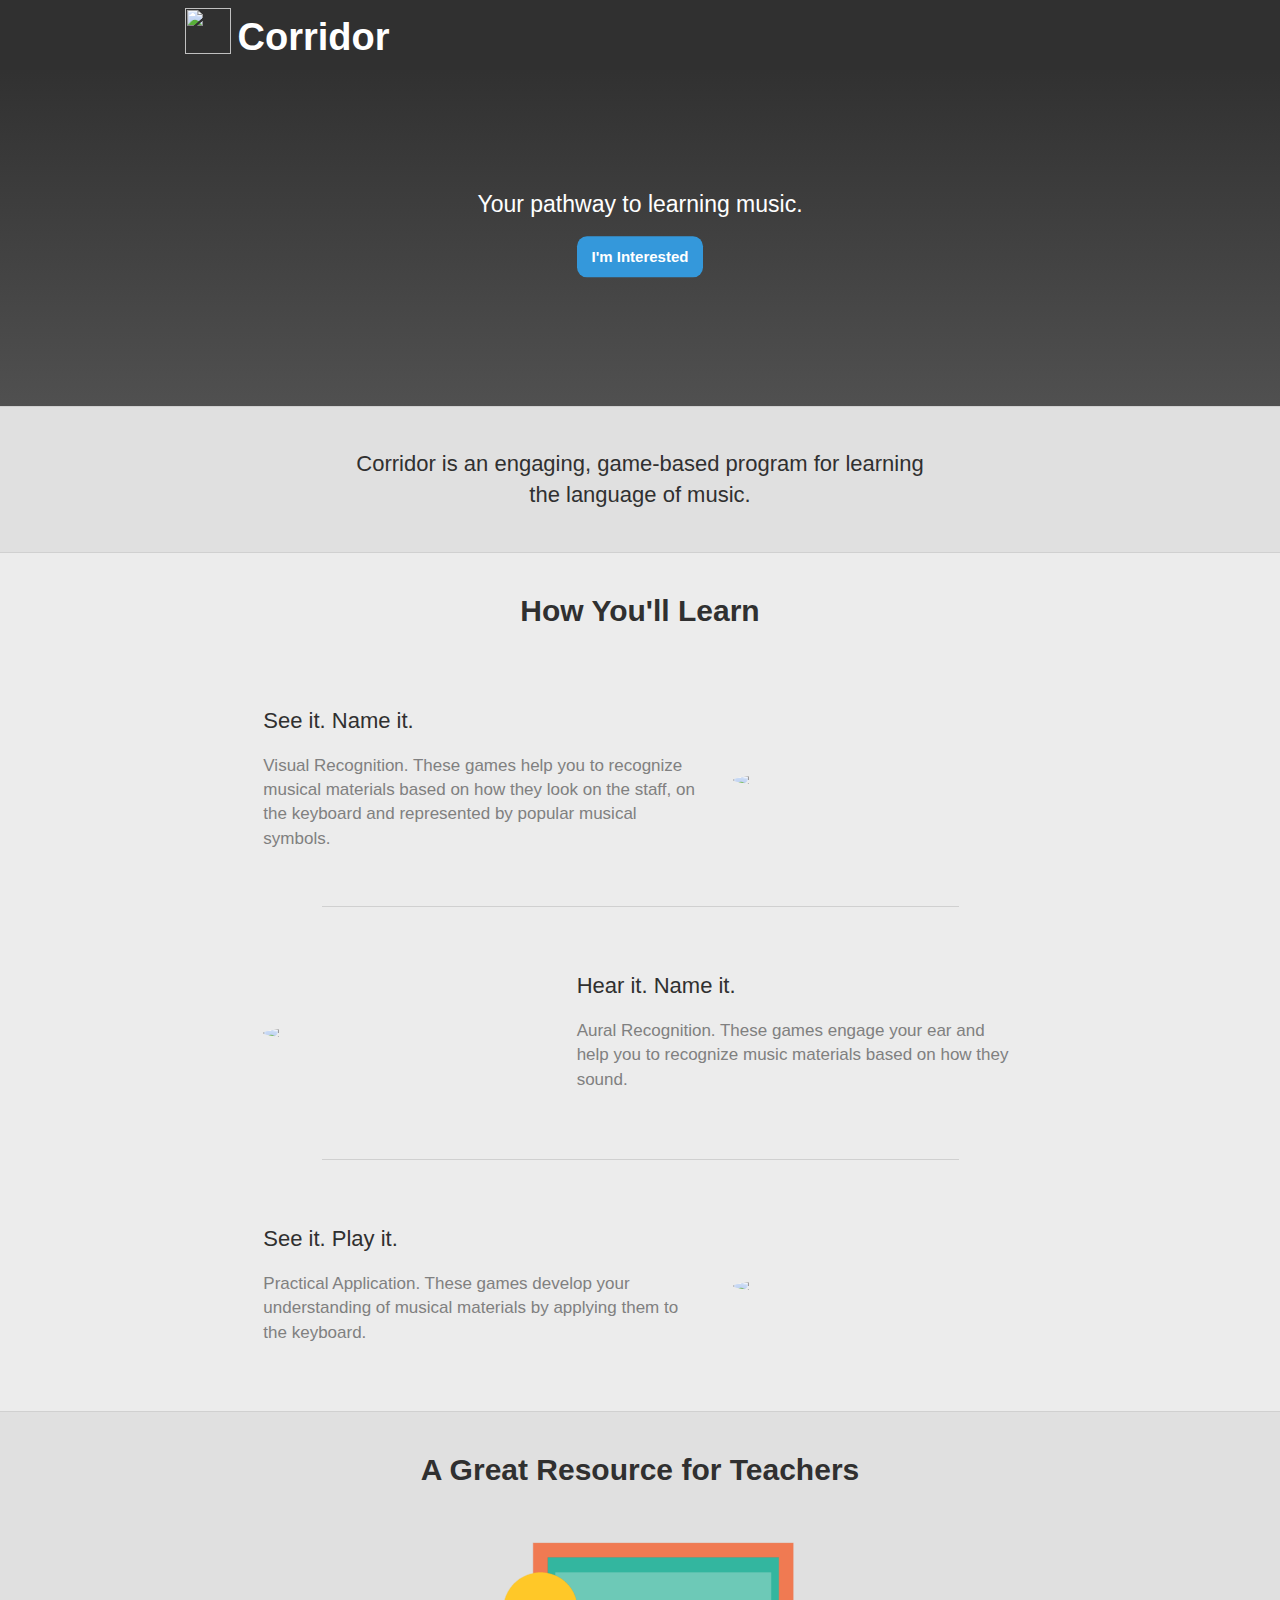
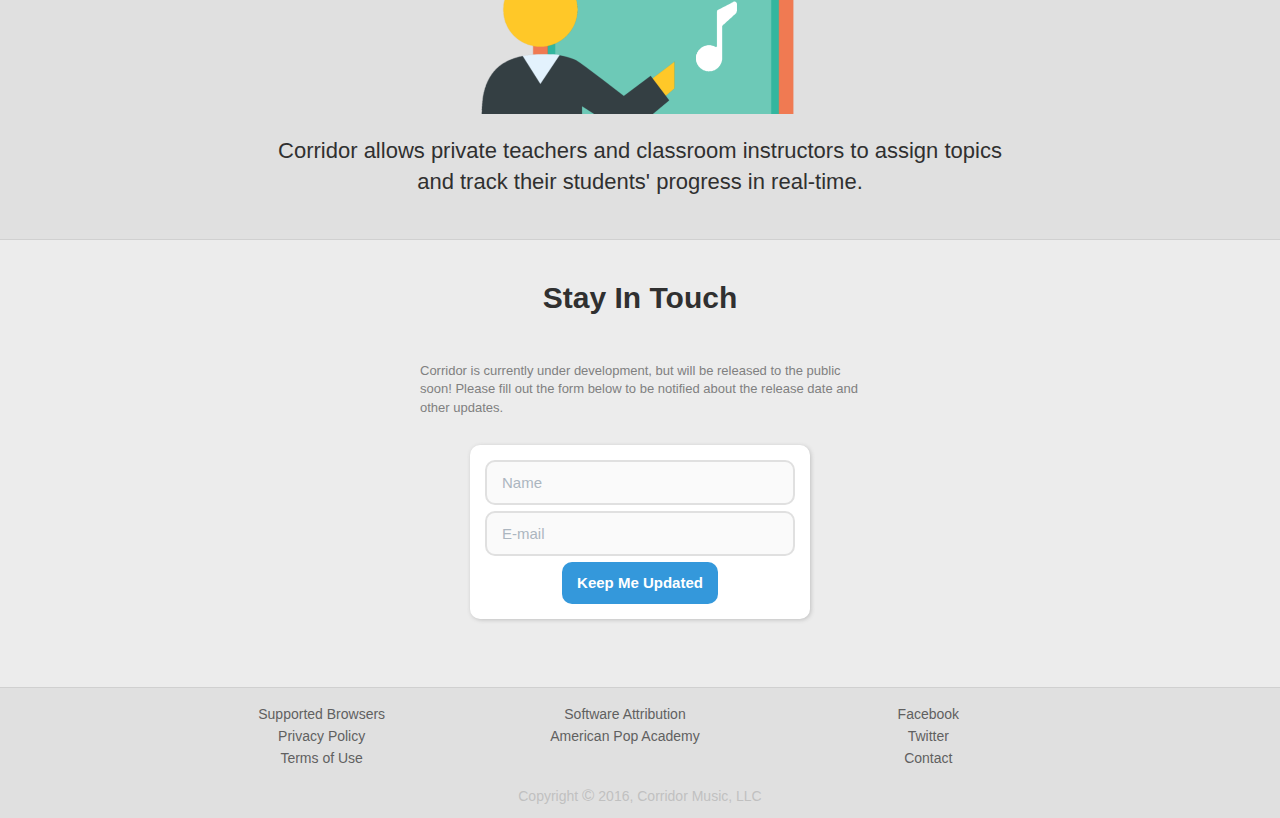
==== commit 1429f459: "Add supported browser page." ====
--- a/index.html
+++ b/index.html
@@ -16,7 +16,7 @@
           <script src="https://oss.maxcdn.com/html5shiv/3.7.3/html5shiv.min.js"></script>
           <script src="https://oss.maxcdn.com/respond/1.4.2/respond.min.js"></script>
         <![endif]-->
-    <link href="/app.bundle.css?97a3777637c9f86dfa66" rel="stylesheet"></head>
+    <link href="/app.bundle.css?7317d62e2d8f011b22b3" rel="stylesheet"></head>
     <body>
         <div class="sell m11-bg container-fluid text-center">
             <nav class="navbar navbar-default navbar-fixed-top">
@@ -183,9 +183,9 @@
         <div class="col-sm-12 links">
             <div class="col-sm-4">
                 <ul>
+                    <li><a href="/browsers/">Supported Browsers</a></li>
                     <li><a href="/privacy/">Privacy Policy</a></li>
                     <li><a href="/terms/">Terms of Use</a></li>
-
                 </ul>
             </div>
             <div class="col-sm-4">
@@ -214,5 +214,5 @@
                 document.getElementById("email-form-anchor").scrollIntoView();
             }
         </script>
-    <script type="text/javascript" src="/vendor.bundle.js?97a3777637c9f86dfa66"></script><script type="text/javascript" src="/app.bundle.js?97a3777637c9f86dfa66"></script></body>
+    <script type="text/javascript" src="/vendor.bundle.js?7317d62e2d8f011b22b3"></script><script type="text/javascript" src="/app.bundle.js?7317d62e2d8f011b22b3"></script></body>
 </html>
--- a/app.bundle.css
+++ b/app.bundle.css
@@ -8,4 +8,4 @@
  * Bootstrap v3.3.7 (http://getbootstrap.com)
  * Copyright 2011-2016 Twitter, Inc.
  * Licensed under MIT (https://github.com/twbs/bootstrap/blob/master/LICENSE)
- *//*! normalize.css v3.0.3 | MIT License | github.com/necolas/normalize.css */html{font-family:sans-serif;-ms-text-size-adjust:100%;-webkit-text-size-adjust:100%}body{margin:0}article,aside,details,figcaption,figure,footer,header,hgroup,main,menu,nav,section,summary{display:block}audio,canvas,progress,video{display:inline-block;vertical-align:baseline}audio:not([controls]){display:none;height:0}[hidden],template{display:none}a{background-color:transparent}a:active,a:hover{outline:0}abbr[title]{border-bottom:1px dotted}b,strong{font-weight:700}dfn{font-style:italic}h1{font-size:2em;margin:.67em 0}mark{background:#ff0;color:#000}small{font-size:80%}sub,sup{font-size:75%;line-height:0;position:relative;vertical-align:baseline}sup{top:-.5em}sub{bottom:-.25em}img{border:0}svg:not(:root){overflow:hidden}figure{margin:1em 40px}hr{box-sizing:content-box;height:0}pre{overflow:auto}code,kbd,pre,samp{font-family:monospace,monospace;font-size:1em}button,input,optgroup,select,textarea{color:inherit;font:inherit;margin:0}button{overflow:visible}button,select{text-transform:none}button,html input[type=button],input[type=reset],input[type=submit]{-webkit-appearance:button;cursor:pointer}button[disabled],html input[disabled]{cursor:default}button::-moz-focus-inner,input::-moz-focus-inner{border:0;padding:0}input{line-height:normal}input[type=checkbox],input[type=radio]{box-sizing:border-box;padding:0}input[type=number]::-webkit-inner-spin-button,input[type=number]::-webkit-outer-spin-button{height:auto}input[type=search]{-webkit-appearance:textfield;box-sizing:content-box}input[type=search]::-webkit-search-cancel-button,input[type=search]::-webkit-search-decoration{-webkit-appearance:none}fieldset{border:1px solid silver;margin:0 2px;padding:.35em .625em .75em}legend{border:0;padding:0}textarea{overflow:auto}optgroup{font-weight:700}table{border-collapse:collapse;border-spacing:0}td,th{padding:0}/*! Source: https://github.com/h5bp/html5-boilerplate/blob/master/src/css/main.css */@media print{*,:after,:before{background:transparent!important;color:#000!important;box-shadow:none!important;text-shadow:none!important}a,a:visited{text-decoration:underline}a[href]:after{content:" (" attr(href) ")"}abbr[title]:after{content:" (" attr(title) ")"}a[href^="#"]:after,a[href^="javascript:"]:after{content:""}blockquote,pre{border:1px solid #999;page-break-inside:avoid}thead{display:table-header-group}img,tr{page-break-inside:avoid}img{max-width:100%!important}h2,h3,p{orphans:3;widows:3}h2,h3{page-break-after:avoid}.navbar{display:none}.btn>.caret,.dropup>.btn>.caret{border-top-color:#000!important}.label{border:1px solid #000}.table{border-collapse:collapse!important}.table td,.table th{background-color:#fff!important}.table-bordered td,.table-bordered th{border:1px solid #ddd!important}}@font-face{font-family:Glyphicons Halflings;src:url(/static/fonts/bootstrap/glyphicons-halflings-regular.eot?f4769f9bdb7466be65088239c12046d1);src:url(/static/fonts/bootstrap/glyphicons-halflings-regular.eot?f4769f9bdb7466be65088239c12046d1?#iefix) format("embedded-opentype"),url(/static/fonts/bootstrap/glyphicons-halflings-regular.woff2?448c34a56d699c29117adc64c43affeb) format("woff2"),url(/static/fonts/bootstrap/glyphicons-halflings-regular.woff?fa2772327f55d8198301fdb8bcfc8158) format("woff"),url(/static/fonts/bootstrap/glyphicons-halflings-regular.ttf?e18bbf611f2a2e43afc071aa2f4e1512) format("truetype"),url(/static/fonts/bootstrap/glyphicons-halflings-regular.svg?89889688147bd7575d6327160d64e760#glyphicons_halflingsregular) format("svg")}.glyphicon{position:relative;top:1px;display:inline-block;font-family:Glyphicons Halflings;font-style:normal;font-weight:400;line-height:1;-webkit-font-smoothing:antialiased;-moz-osx-font-smoothing:grayscale}.glyphicon-asterisk:before{content:"*"}.glyphicon-plus:before{content:"+"}.glyphicon-eur:before,.glyphicon-euro:before{content:"\20AC"}.glyphicon-minus:before{content:"\2212"}.glyphicon-cloud:before{content:"\2601"}.glyphicon-envelope:before{content:"\2709"}.glyphicon-pencil:before{content:"\270F"}.glyphicon-glass:before{content:"\E001"}.glyphicon-music:before{content:"\E002"}.glyphicon-search:before{content:"\E003"}.glyphicon-heart:before{content:"\E005"}.glyphicon-star:before{content:"\E006"}.glyphicon-star-empty:before{content:"\E007"}.glyphicon-user:before{content:"\E008"}.glyphicon-film:before{content:"\E009"}.glyphicon-th-large:before{content:"\E010"}.glyphicon-th:before{content:"\E011"}.glyphicon-th-list:before{content:"\E012"}.glyphicon-ok:before{content:"\E013"}.glyphicon-remove:before{content:"\E014"}.glyphicon-zoom-in:before{content:"\E015"}.glyphicon-zoom-out:before{content:"\E016"}.glyphicon-off:before{content:"\E017"}.glyphicon-signal:before{content:"\E018"}.glyphicon-cog:before{content:"\E019"}.glyphicon-trash:before{content:"\E020"}.glyphicon-home:before{content:"\E021"}.glyphicon-file:before{content:"\E022"}.glyphicon-time:before{content:"\E023"}.glyphicon-road:before{content:"\E024"}.glyphicon-download-alt:before{content:"\E025"}.glyphicon-download:before{content:"\E026"}.glyphicon-upload:before{content:"\E027"}.glyphicon-inbox:before{content:"\E028"}.glyphicon-play-circle:before{content:"\E029"}.glyphicon-repeat:before{content:"\E030"}.glyphicon-refresh:before{content:"\E031"}.glyphicon-list-alt:before{content:"\E032"}.glyphicon-lock:before{content:"\E033"}.glyphicon-flag:before{content:"\E034"}.glyphicon-headphones:before{content:"\E035"}.glyphicon-volume-off:before{content:"\E036"}.glyphicon-volume-down:before{content:"\E037"}.glyphicon-volume-up:before{content:"\E038"}.glyphicon-qrcode:before{content:"\E039"}.glyphicon-barcode:before{content:"\E040"}.glyphicon-tag:before{content:"\E041"}.glyphicon-tags:before{content:"\E042"}.glyphicon-book:before{content:"\E043"}.glyphicon-bookmark:before{content:"\E044"}.glyphicon-print:before{content:"\E045"}.glyphicon-camera:before{content:"\E046"}.glyphicon-font:before{content:"\E047"}.glyphicon-bold:before{content:"\E048"}.glyphicon-italic:before{content:"\E049"}.glyphicon-text-height:before{content:"\E050"}.glyphicon-text-width:before{content:"\E051"}.glyphicon-align-left:before{content:"\E052"}.glyphicon-align-center:before{content:"\E053"}.glyphicon-align-right:before{content:"\E054"}.glyphicon-align-justify:before{content:"\E055"}.glyphicon-list:before{content:"\E056"}.glyphicon-indent-left:before{content:"\E057"}.glyphicon-indent-right:before{content:"\E058"}.glyphicon-facetime-video:before{content:"\E059"}.glyphicon-picture:before{content:"\E060"}.glyphicon-map-marker:before{content:"\E062"}.glyphicon-adjust:before{content:"\E063"}.glyphicon-tint:before{content:"\E064"}.glyphicon-edit:before{content:"\E065"}.glyphicon-share:before{content:"\E066"}.glyphicon-check:before{content:"\E067"}.glyphicon-move:before{content:"\E068"}.glyphicon-step-backward:before{content:"\E069"}.glyphicon-fast-backward:before{content:"\E070"}.glyphicon-backward:before{content:"\E071"}.glyphicon-play:before{content:"\E072"}.glyphicon-pause:before{content:"\E073"}.glyphicon-stop:before{content:"\E074"}.glyphicon-forward:before{content:"\E075"}.glyphicon-fast-forward:before{content:"\E076"}.glyphicon-step-forward:before{content:"\E077"}.glyphicon-eject:before{content:"\E078"}.glyphicon-chevron-left:before{content:"\E079"}.glyphicon-chevron-right:before{content:"\E080"}.glyphicon-plus-sign:before{content:"\E081"}.glyphicon-minus-sign:before{content:"\E082"}.glyphicon-remove-sign:before{content:"\E083"}.glyphicon-ok-sign:before{content:"\E084"}.glyphicon-question-sign:before{content:"\E085"}.glyphicon-info-sign:before{content:"\E086"}.glyphicon-screenshot:before{content:"\E087"}.glyphicon-remove-circle:before{content:"\E088"}.glyphicon-ok-circle:before{content:"\E089"}.glyphicon-ban-circle:before{content:"\E090"}.glyphicon-arrow-left:before{content:"\E091"}.glyphicon-arrow-right:before{content:"\E092"}.glyphicon-arrow-up:before{content:"\E093"}.glyphicon-arrow-down:before{content:"\E094"}.glyphicon-share-alt:before{content:"\E095"}.glyphicon-resize-full:before{content:"\E096"}.glyphicon-resize-small:before{content:"\E097"}.glyphicon-exclamation-sign:before{content:"\E101"}.glyphicon-gift:before{content:"\E102"}.glyphicon-leaf:before{content:"\E103"}.glyphicon-fire:before{content:"\E104"}.glyphicon-eye-open:before{content:"\E105"}.glyphicon-eye-close:before{content:"\E106"}.glyphicon-warning-sign:before{content:"\E107"}.glyphicon-plane:before{content:"\E108"}.glyphicon-calendar:before{content:"\E109"}.glyphicon-random:before{content:"\E110"}.glyphicon-comment:before{content:"\E111"}.glyphicon-magnet:before{content:"\E112"}.glyphicon-chevron-up:before{content:"\E113"}.glyphicon-chevron-down:before{content:"\E114"}.glyphicon-retweet:before{content:"\E115"}.glyphicon-shopping-cart:before{content:"\E116"}.glyphicon-folder-close:before{content:"\E117"}.glyphicon-folder-open:before{content:"\E118"}.glyphicon-resize-vertical:before{content:"\E119"}.glyphicon-resize-horizontal:before{content:"\E120"}.glyphicon-hdd:before{content:"\E121"}.glyphicon-bullhorn:before{content:"\E122"}.glyphicon-bell:before{content:"\E123"}.glyphicon-certificate:before{content:"\E124"}.glyphicon-thumbs-up:before{content:"\E125"}.glyphicon-thumbs-down:before{content:"\E126"}.glyphicon-hand-right:before{content:"\E127"}.glyphicon-hand-left:before{content:"\E128"}.glyphicon-hand-up:before{content:"\E129"}.glyphicon-hand-down:before{content:"\E130"}.glyphicon-circle-arrow-right:before{content:"\E131"}.glyphicon-circle-arrow-left:before{content:"\E132"}.glyphicon-circle-arrow-up:before{content:"\E133"}.glyphicon-circle-arrow-down:before{content:"\E134"}.glyphicon-globe:before{content:"\E135"}.glyphicon-wrench:before{content:"\E136"}.glyphicon-tasks:before{content:"\E137"}.glyphicon-filter:before{content:"\E138"}.glyphicon-briefcase:before{content:"\E139"}.glyphicon-fullscreen:before{content:"\E140"}.glyphicon-dashboard:before{content:"\E141"}.glyphicon-paperclip:before{content:"\E142"}.glyphicon-heart-empty:before{content:"\E143"}.glyphicon-link:before{content:"\E144"}.glyphicon-phone:before{content:"\E145"}.glyphicon-pushpin:before{content:"\E146"}.glyphicon-usd:before{content:"\E148"}.glyphicon-gbp:before{content:"\E149"}.glyphicon-sort:before{content:"\E150"}.glyphicon-sort-by-alphabet:before{content:"\E151"}.glyphicon-sort-by-alphabet-alt:before{content:"\E152"}.glyphicon-sort-by-order:before{content:"\E153"}.glyphicon-sort-by-order-alt:before{content:"\E154"}.glyphicon-sort-by-attributes:before{content:"\E155"}.glyphicon-sort-by-attributes-alt:before{content:"\E156"}.glyphicon-unchecked:before{content:"\E157"}.glyphicon-expand:before{content:"\E158"}.glyphicon-collapse-down:before{content:"\E159"}.glyphicon-collapse-up:before{content:"\E160"}.glyphicon-log-in:before{content:"\E161"}.glyphicon-flash:before{content:"\E162"}.glyphicon-log-out:before{content:"\E163"}.glyphicon-new-window:before{content:"\E164"}.glyphicon-record:before{content:"\E165"}.glyphicon-save:before{content:"\E166"}.glyphicon-open:before{content:"\E167"}.glyphicon-saved:before{content:"\E168"}.glyphicon-import:before{content:"\E169"}.glyphicon-export:before{content:"\E170"}.glyphicon-send:before{content:"\E171"}.glyphicon-floppy-disk:before{content:"\E172"}.glyphicon-floppy-saved:before{content:"\E173"}.glyphicon-floppy-remove:before{content:"\E174"}.glyphicon-floppy-save:before{content:"\E175"}.glyphicon-floppy-open:before{content:"\E176"}.glyphicon-credit-card:before{content:"\E177"}.glyphicon-transfer:before{content:"\E178"}.glyphicon-cutlery:before{content:"\E179"}.glyphicon-header:before{content:"\E180"}.glyphicon-compressed:before{content:"\E181"}.glyphicon-earphone:before{content:"\E182"}.glyphicon-phone-alt:before{content:"\E183"}.glyphicon-tower:before{content:"\E184"}.glyphicon-stats:before{content:"\E185"}.glyphicon-sd-video:before{content:"\E186"}.glyphicon-hd-video:before{content:"\E187"}.glyphicon-subtitles:before{content:"\E188"}.glyphicon-sound-stereo:before{content:"\E189"}.glyphicon-sound-dolby:before{content:"\E190"}.glyphicon-sound-5-1:before{content:"\E191"}.glyphicon-sound-6-1:before{content:"\E192"}.glyphicon-sound-7-1:before{content:"\E193"}.glyphicon-copyright-mark:before{content:"\E194"}.glyphicon-registration-mark:before{content:"\E195"}.glyphicon-cloud-download:before{content:"\E197"}.glyphicon-cloud-upload:before{content:"\E198"}.glyphicon-tree-conifer:before{content:"\E199"}.glyphicon-tree-deciduous:before{content:"\E200"}.glyphicon-cd:before{content:"\E201"}.glyphicon-save-file:before{content:"\E202"}.glyphicon-open-file:before{content:"\E203"}.glyphicon-level-up:before{content:"\E204"}.glyphicon-copy:before{content:"\E205"}.glyphicon-paste:before{content:"\E206"}.glyphicon-alert:before{content:"\E209"}.glyphicon-equalizer:before{content:"\E210"}.glyphicon-king:before{content:"\E211"}.glyphicon-queen:before{content:"\E212"}.glyphicon-pawn:before{content:"\E213"}.glyphicon-bishop:before{content:"\E214"}.glyphicon-knight:before{content:"\E215"}.glyphicon-baby-formula:before{content:"\E216"}.glyphicon-tent:before{content:"\26FA"}.glyphicon-blackboard:before{content:"\E218"}.glyphicon-bed:before{content:"\E219"}.glyphicon-apple:before{content:"\F8FF"}.glyphicon-erase:before{content:"\E221"}.glyphicon-hourglass:before{content:"\231B"}.glyphicon-lamp:before{content:"\E223"}.glyphicon-duplicate:before{content:"\E224"}.glyphicon-piggy-bank:before{content:"\E225"}.glyphicon-scissors:before{content:"\E226"}.glyphicon-bitcoin:before,.glyphicon-btc:before,.glyphicon-xbt:before{content:"\E227"}.glyphicon-jpy:before,.glyphicon-yen:before{content:"\A5"}.glyphicon-rub:before,.glyphicon-ruble:before{content:"\20BD"}.glyphicon-scale:before{content:"\E230"}.glyphicon-ice-lolly:before{content:"\E231"}.glyphicon-ice-lolly-tasted:before{content:"\E232"}.glyphicon-education:before{content:"\E233"}.glyphicon-option-horizontal:before{content:"\E234"}.glyphicon-option-vertical:before{content:"\E235"}.glyphicon-menu-hamburger:before{content:"\E236"}.glyphicon-modal-window:before{content:"\E237"}.glyphicon-oil:before{content:"\E238"}.glyphicon-grain:before{content:"\E239"}.glyphicon-sunglasses:before{content:"\E240"}.glyphicon-text-size:before{content:"\E241"}.glyphicon-text-color:before{content:"\E242"}.glyphicon-text-background:before{content:"\E243"}.glyphicon-object-align-top:before{content:"\E244"}.glyphicon-object-align-bottom:before{content:"\E245"}.glyphicon-object-align-horizontal:before{content:"\E246"}.glyphicon-object-align-left:before{content:"\E247"}.glyphicon-object-align-vertical:before{content:"\E248"}.glyphicon-object-align-right:before{content:"\E249"}.glyphicon-triangle-right:before{content:"\E250"}.glyphicon-triangle-left:before{content:"\E251"}.glyphicon-triangle-bottom:before{content:"\E252"}.glyphicon-triangle-top:before{content:"\E253"}.glyphicon-console:before{content:"\E254"}.glyphicon-superscript:before{content:"\E255"}.glyphicon-subscript:before{content:"\E256"}.glyphicon-menu-left:before{content:"\E257"}.glyphicon-menu-right:before{content:"\E258"}.glyphicon-menu-down:before{content:"\E259"}.glyphicon-menu-up:before{content:"\E260"}*,:after,:before{box-sizing:border-box}html{font-size:10px;-webkit-tap-highlight-color:transparent}body{font-family:CoreSans-CR,Helvetica Neue,Helvetica,Arial,sans-serif;font-size:15px;line-height:1.42857;color:#303030;background-color:#ececec}button,input,select,textarea{font-family:inherit;font-size:inherit;line-height:inherit}a{color:#3498db}a,a:focus,a:hover{text-decoration:none}a:focus,a:hover{color:#1d6fa5}a:focus{outline:5px auto -webkit-focus-ring-color;outline-offset:-2px}figure{margin:0}img{vertical-align:middle}.img-responsive{display:block;max-width:100%;height:auto}.img-rounded{border-radius:14px}.img-thumbnail{padding:4px;line-height:1.42857;background-color:#ececec;border:1px solid #d0d0d0;border-radius:10px;-webkit-transition:all .2s ease-in-out;transition:all .2s ease-in-out;display:inline-block;max-width:100%;height:auto}.img-circle{border-radius:50%}hr{margin-top:21px;margin-bottom:21px;border:0;border-top:1px solid #d0d0d0}.sr-only{position:absolute;width:1px;height:1px;margin:-1px;padding:0;overflow:hidden;clip:rect(0,0,0,0);border:0}.sr-only-focusable:active,.sr-only-focusable:focus{position:static;width:auto;height:auto;margin:0;overflow:visible;clip:auto}[role=button]{cursor:pointer}.h1,.h2,.h3,.h4,.h5,.h6,h1,h2,h3,h4,h5,h6{font-family:CoreSans-CR,Helvetica Neue,Helvetica,Arial,sans-serif;font-weight:400;line-height:1.1;color:inherit}.h1 .small,.h1 small,.h2 .small,.h2 small,.h3 .small,.h3 small,.h4 .small,.h4 small,.h5 .small,.h5 small,.h6 .small,.h6 small,h1 .small,h1 small,h2 .small,h2 small,h3 .small,h3 small,h4 .small,h4 small,h5 .small,h5 small,h6 .small,h6 small{font-weight:400;line-height:1;color:#909090}.h1,.h2,.h3,h1,h2,h3{margin-top:21px;margin-bottom:10.5px}.h1 .small,.h1 small,.h2 .small,.h2 small,.h3 .small,.h3 small,h1 .small,h1 small,h2 .small,h2 small,h3 .small,h3 small{font-size:65%}.h4,.h5,.h6,h4,h5,h6{margin-top:10.5px;margin-bottom:10.5px}.h4 .small,.h4 small,.h5 .small,.h5 small,.h6 .small,.h6 small,h4 .small,h4 small,h5 .small,h5 small,h6 .small,h6 small{font-size:75%}.h1,h1{font-size:39px}.h2,h2{font-size:32px}.h3,h3{font-size:26px}.h4,h4{font-size:19px}.h5,h5{font-size:15px}.h6,h6{font-size:13px}p{margin:0 0 10.5px}.lead{margin-bottom:21px;font-size:17px;font-weight:300;line-height:1.4}@media (min-width:700px){.lead{font-size:22.5px}}.small,small{font-size:86%}.mark,mark{background-color:#f1c40f;padding:.2em}.text-left{text-align:left}.text-right{text-align:right}.text-center{text-align:center}.text-justify{text-align:justify}.text-nowrap{white-space:nowrap}.text-lowercase{text-transform:lowercase}.initialism,.text-uppercase{text-transform:uppercase}.text-capitalize{text-transform:capitalize}.text-muted{color:#909090}.text-primary{color:#303030}a.text-primary:focus,a.text-primary:hover{color:#171717}.text-success{color:#fff}a.text-success:focus,a.text-success:hover{color:#e6e6e6}.text-info{color:#fff}a.text-info:focus,a.text-info:hover{color:#e6e6e6}.text-warning{color:#fff}a.text-warning:focus,a.text-warning:hover{color:#e6e6e6}.text-danger{color:#fff}a.text-danger:focus,a.text-danger:hover{color:#e6e6e6}.bg-primary{color:#fff;background-color:#303030}a.bg-primary:focus,a.bg-primary:hover{background-color:#171717}.bg-success{background-color:#2ecc71}a.bg-success:focus,a.bg-success:hover{background-color:#25a25a}.bg-info{background-color:#bdc3c7}a.bg-info:focus,a.bg-info:hover{background-color:#a1aab0}.bg-warning{background-color:#f1c40f}a.bg-warning:focus,a.bg-warning:hover{background-color:#c29d0b}.bg-danger{background-color:#e74c3c}a.bg-danger:focus,a.bg-danger:hover{background-color:#d62c1a}.page-header{padding-bottom:9.5px;margin:42px 0 21px;border-bottom:1px solid transparent}ol,ul{margin-top:0;margin-bottom:10.5px}ol ol,ol ul,ul ol,ul ul{margin-bottom:0}.list-inline,.list-unstyled{padding-left:0;list-style:none}.list-inline{margin-left:-5px}.list-inline>li{display:inline-block;padding-left:5px;padding-right:5px}dl{margin-top:0;margin-bottom:21px}dd,dt{line-height:1.42857}dt{font-weight:700}dd{margin-left:0}.dl-horizontal dd:after,.dl-horizontal dd:before{content:" ";display:table}.dl-horizontal dd:after{clear:both}@media (min-width:700px){.dl-horizontal dt{float:left;width:160px;clear:left;text-align:right;overflow:hidden;text-overflow:ellipsis;white-space:nowrap}.dl-horizontal dd{margin-left:180px}}abbr[data-original-title],abbr[title]{cursor:help;border-bottom:1px dotted #909090}.initialism{font-size:90%}blockquote{padding:10.5px 21px;margin:0 0 21px;font-size:18.75px;border-left:5px solid #d0d0d0}blockquote ol:last-child,blockquote p:last-child,blockquote ul:last-child{margin-bottom:0}blockquote .small,blockquote footer,blockquote small{display:block;font-size:80%;line-height:1.42857;color:#909090}blockquote .small:before,blockquote footer:before,blockquote small:before{content:'\2014   \A0'}.blockquote-reverse,blockquote.pull-right{padding-right:15px;padding-left:0;border-right:5px solid #d0d0d0;border-left:0;text-align:right}.blockquote-reverse .small:before,.blockquote-reverse footer:before,.blockquote-reverse small:before,blockquote.pull-right .small:before,blockquote.pull-right footer:before,blockquote.pull-right small:before{content:''}.blockquote-reverse .small:after,.blockquote-reverse footer:after,.blockquote-reverse small:after,blockquote.pull-right .small:after,blockquote.pull-right footer:after,blockquote.pull-right small:after{content:'\A0   \2014'}address{margin-bottom:21px;font-style:normal;line-height:1.42857}code,kbd,pre,samp{font-family:Menlo,Monaco,Consolas,Courier New,monospace}code{color:#c7254e;background-color:#f9f2f4;border-radius:10px}code,kbd{padding:2px 4px;font-size:90%}kbd{color:#fff;background-color:#333;border-radius:7px;box-shadow:inset 0 -1px 0 rgba(0,0,0,.25)}kbd kbd{padding:0;font-size:100%;font-weight:700;box-shadow:none}pre{display:block;padding:10px;margin:0 0 10.5px;font-size:14px;line-height:1.42857;word-break:break-all;word-wrap:break-word;color:#404040;background-color:#d0d0d0;border:1px solid #ccc;border-radius:10px}pre code{padding:0;font-size:inherit;color:inherit;white-space:pre-wrap;background-color:transparent;border-radius:0}.pre-scrollable{max-height:340px;overflow-y:scroll}.container{margin-right:auto;margin-left:auto;padding-left:15px;padding-right:15px}.container:after,.container:before{content:" ";display:table}.container:after{clear:both}@media (min-width:700px){.container{width:940px}}@media (min-width:99998px){.container{width:970px}}@media (min-width:99999px){.container{width:1170px}}.container-fluid{margin-right:auto;margin-left:auto;padding-left:15px;padding-right:15px}.container-fluid:after,.container-fluid:before{content:" ";display:table}.container-fluid:after{clear:both}.row{margin-left:-15px;margin-right:-15px}.row:after,.row:before{content:" ";display:table}.row:after{clear:both}.col-lg-1,.col-lg-2,.col-lg-3,.col-lg-4,.col-lg-5,.col-lg-6,.col-lg-7,.col-lg-8,.col-lg-9,.col-lg-10,.col-lg-11,.col-lg-12,.col-md-1,.col-md-2,.col-md-3,.col-md-4,.col-md-5,.col-md-6,.col-md-7,.col-md-8,.col-md-9,.col-md-10,.col-md-11,.col-md-12,.col-sm-1,.col-sm-2,.col-sm-3,.col-sm-4,.col-sm-5,.col-sm-6,.col-sm-7,.col-sm-8,.col-sm-9,.col-sm-10,.col-sm-11,.col-sm-12,.col-xs-1,.col-xs-2,.col-xs-3,.col-xs-4,.col-xs-5,.col-xs-6,.col-xs-7,.col-xs-8,.col-xs-9,.col-xs-10,.col-xs-11,.col-xs-12{position:relative;min-height:1px;padding-left:15px;padding-right:15px}.col-xs-1,.col-xs-2,.col-xs-3,.col-xs-4,.col-xs-5,.col-xs-6,.col-xs-7,.col-xs-8,.col-xs-9,.col-xs-10,.col-xs-11,.col-xs-12{float:left}.col-xs-1{width:8.33333%}.col-xs-2{width:16.66667%}.col-xs-3{width:25%}.col-xs-4{width:33.33333%}.col-xs-5{width:41.66667%}.col-xs-6{width:50%}.col-xs-7{width:58.33333%}.col-xs-8{width:66.66667%}.col-xs-9{width:75%}.col-xs-10{width:83.33333%}.col-xs-11{width:91.66667%}.col-xs-12{width:100%}.col-xs-pull-0{right:auto}.col-xs-pull-1{right:8.33333%}.col-xs-pull-2{right:16.66667%}.col-xs-pull-3{right:25%}.col-xs-pull-4{right:33.33333%}.col-xs-pull-5{right:41.66667%}.col-xs-pull-6{right:50%}.col-xs-pull-7{right:58.33333%}.col-xs-pull-8{right:66.66667%}.col-xs-pull-9{right:75%}.col-xs-pull-10{right:83.33333%}.col-xs-pull-11{right:91.66667%}.col-xs-pull-12{right:100%}.col-xs-push-0{left:auto}.col-xs-push-1{left:8.33333%}.col-xs-push-2{left:16.66667%}.col-xs-push-3{left:25%}.col-xs-push-4{left:33.33333%}.col-xs-push-5{left:41.66667%}.col-xs-push-6{left:50%}.col-xs-push-7{left:58.33333%}.col-xs-push-8{left:66.66667%}.col-xs-push-9{left:75%}.col-xs-push-10{left:83.33333%}.col-xs-push-11{left:91.66667%}.col-xs-push-12{left:100%}.col-xs-offset-0{margin-left:0}.col-xs-offset-1{margin-left:8.33333%}.col-xs-offset-2{margin-left:16.66667%}.col-xs-offset-3{margin-left:25%}.col-xs-offset-4{margin-left:33.33333%}.col-xs-offset-5{margin-left:41.66667%}.col-xs-offset-6{margin-left:50%}.col-xs-offset-7{margin-left:58.33333%}.col-xs-offset-8{margin-left:66.66667%}.col-xs-offset-9{margin-left:75%}.col-xs-offset-10{margin-left:83.33333%}.col-xs-offset-11{margin-left:91.66667%}.col-xs-offset-12{margin-left:100%}@media (min-width:700px){.col-sm-1,.col-sm-2,.col-sm-3,.col-sm-4,.col-sm-5,.col-sm-6,.col-sm-7,.col-sm-8,.col-sm-9,.col-sm-10,.col-sm-11,.col-sm-12{float:left}.col-sm-1{width:8.33333%}.col-sm-2{width:16.66667%}.col-sm-3{width:25%}.col-sm-4{width:33.33333%}.col-sm-5{width:41.66667%}.col-sm-6{width:50%}.col-sm-7{width:58.33333%}.col-sm-8{width:66.66667%}.col-sm-9{width:75%}.col-sm-10{width:83.33333%}.col-sm-11{width:91.66667%}.col-sm-12{width:100%}.col-sm-pull-0{right:auto}.col-sm-pull-1{right:8.33333%}.col-sm-pull-2{right:16.66667%}.col-sm-pull-3{right:25%}.col-sm-pull-4{right:33.33333%}.col-sm-pull-5{right:41.66667%}.col-sm-pull-6{right:50%}.col-sm-pull-7{right:58.33333%}.col-sm-pull-8{right:66.66667%}.col-sm-pull-9{right:75%}.col-sm-pull-10{right:83.33333%}.col-sm-pull-11{right:91.66667%}.col-sm-pull-12{right:100%}.col-sm-push-0{left:auto}.col-sm-push-1{left:8.33333%}.col-sm-push-2{left:16.66667%}.col-sm-push-3{left:25%}.col-sm-push-4{left:33.33333%}.col-sm-push-5{left:41.66667%}.col-sm-push-6{left:50%}.col-sm-push-7{left:58.33333%}.col-sm-push-8{left:66.66667%}.col-sm-push-9{left:75%}.col-sm-push-10{left:83.33333%}.col-sm-push-11{left:91.66667%}.col-sm-push-12{left:100%}.col-sm-offset-0{margin-left:0}.col-sm-offset-1{margin-left:8.33333%}.col-sm-offset-2{margin-left:16.66667%}.col-sm-offset-3{margin-left:25%}.col-sm-offset-4{margin-left:33.33333%}.col-sm-offset-5{margin-left:41.66667%}.col-sm-offset-6{margin-left:50%}.col-sm-offset-7{margin-left:58.33333%}.col-sm-offset-8{margin-left:66.66667%}.col-sm-offset-9{margin-left:75%}.col-sm-offset-10{margin-left:83.33333%}.col-sm-offset-11{margin-left:91.66667%}.col-sm-offset-12{margin-left:100%}}@media (min-width:99998px){.col-md-1,.col-md-2,.col-md-3,.col-md-4,.col-md-5,.col-md-6,.col-md-7,.col-md-8,.col-md-9,.col-md-10,.col-md-11,.col-md-12{float:left}.col-md-1{width:8.33333%}.col-md-2{width:16.66667%}.col-md-3{width:25%}.col-md-4{width:33.33333%}.col-md-5{width:41.66667%}.col-md-6{width:50%}.col-md-7{width:58.33333%}.col-md-8{width:66.66667%}.col-md-9{width:75%}.col-md-10{width:83.33333%}.col-md-11{width:91.66667%}.col-md-12{width:100%}.col-md-pull-0{right:auto}.col-md-pull-1{right:8.33333%}.col-md-pull-2{right:16.66667%}.col-md-pull-3{right:25%}.col-md-pull-4{right:33.33333%}.col-md-pull-5{right:41.66667%}.col-md-pull-6{right:50%}.col-md-pull-7{right:58.33333%}.col-md-pull-8{right:66.66667%}.col-md-pull-9{right:75%}.col-md-pull-10{right:83.33333%}.col-md-pull-11{right:91.66667%}.col-md-pull-12{right:100%}.col-md-push-0{left:auto}.col-md-push-1{left:8.33333%}.col-md-push-2{left:16.66667%}.col-md-push-3{left:25%}.col-md-push-4{left:33.33333%}.col-md-push-5{left:41.66667%}.col-md-push-6{left:50%}.col-md-push-7{left:58.33333%}.col-md-push-8{left:66.66667%}.col-md-push-9{left:75%}.col-md-push-10{left:83.33333%}.col-md-push-11{left:91.66667%}.col-md-push-12{left:100%}.col-md-offset-0{margin-left:0}.col-md-offset-1{margin-left:8.33333%}.col-md-offset-2{margin-left:16.66667%}.col-md-offset-3{margin-left:25%}.col-md-offset-4{margin-left:33.33333%}.col-md-offset-5{margin-left:41.66667%}.col-md-offset-6{margin-left:50%}.col-md-offset-7{margin-left:58.33333%}.col-md-offset-8{margin-left:66.66667%}.col-md-offset-9{margin-left:75%}.col-md-offset-10{margin-left:83.33333%}.col-md-offset-11{margin-left:91.66667%}.col-md-offset-12{margin-left:100%}}@media (min-width:99999px){.col-lg-1,.col-lg-2,.col-lg-3,.col-lg-4,.col-lg-5,.col-lg-6,.col-lg-7,.col-lg-8,.col-lg-9,.col-lg-10,.col-lg-11,.col-lg-12{float:left}.col-lg-1{width:8.33333%}.col-lg-2{width:16.66667%}.col-lg-3{width:25%}.col-lg-4{width:33.33333%}.col-lg-5{width:41.66667%}.col-lg-6{width:50%}.col-lg-7{width:58.33333%}.col-lg-8{width:66.66667%}.col-lg-9{width:75%}.col-lg-10{width:83.33333%}.col-lg-11{width:91.66667%}.col-lg-12{width:100%}.col-lg-pull-0{right:auto}.col-lg-pull-1{right:8.33333%}.col-lg-pull-2{right:16.66667%}.col-lg-pull-3{right:25%}.col-lg-pull-4{right:33.33333%}.col-lg-pull-5{right:41.66667%}.col-lg-pull-6{right:50%}.col-lg-pull-7{right:58.33333%}.col-lg-pull-8{right:66.66667%}.col-lg-pull-9{right:75%}.col-lg-pull-10{right:83.33333%}.col-lg-pull-11{right:91.66667%}.col-lg-pull-12{right:100%}.col-lg-push-0{left:auto}.col-lg-push-1{left:8.33333%}.col-lg-push-2{left:16.66667%}.col-lg-push-3{left:25%}.col-lg-push-4{left:33.33333%}.col-lg-push-5{left:41.66667%}.col-lg-push-6{left:50%}.col-lg-push-7{left:58.33333%}.col-lg-push-8{left:66.66667%}.col-lg-push-9{left:75%}.col-lg-push-10{left:83.33333%}.col-lg-push-11{left:91.66667%}.col-lg-push-12{left:100%}.col-lg-offset-0{margin-left:0}.col-lg-offset-1{margin-left:8.33333%}.col-lg-offset-2{margin-left:16.66667%}.col-lg-offset-3{margin-left:25%}.col-lg-offset-4{margin-left:33.33333%}.col-lg-offset-5{margin-left:41.66667%}.col-lg-offset-6{margin-left:50%}.col-lg-offset-7{margin-left:58.33333%}.col-lg-offset-8{margin-left:66.66667%}.col-lg-offset-9{margin-left:75%}.col-lg-offset-10{margin-left:83.33333%}.col-lg-offset-11{margin-left:91.66667%}.col-lg-offset-12{margin-left:100%}}table{background-color:transparent}caption{padding-top:8px;padding-bottom:8px;color:#909090}caption,th{text-align:left}.table{width:100%;max-width:100%;margin-bottom:21px}.table>tbody>tr>td,.table>tbody>tr>th,.table>tfoot>tr>td,.table>tfoot>tr>th,.table>thead>tr>td,.table>thead>tr>th{padding:8px;line-height:1.42857;vertical-align:top;border-top:1px solid #d0d0d0}.table>thead>tr>th{vertical-align:bottom;border-bottom:2px solid #d0d0d0}.table>caption+thead>tr:first-child>td,.table>caption+thead>tr:first-child>th,.table>colgroup+thead>tr:first-child>td,.table>colgroup+thead>tr:first-child>th,.table>thead:first-child>tr:first-child>td,.table>thead:first-child>tr:first-child>th{border-top:0}.table>tbody+tbody{border-top:2px solid #d0d0d0}.table .table{background-color:#ececec}.table-condensed>tbody>tr>td,.table-condensed>tbody>tr>th,.table-condensed>tfoot>tr>td,.table-condensed>tfoot>tr>th,.table-condensed>thead>tr>td,.table-condensed>thead>tr>th{padding:5px}.table-bordered,.table-bordered>tbody>tr>td,.table-bordered>tbody>tr>th,.table-bordered>tfoot>tr>td,.table-bordered>tfoot>tr>th,.table-bordered>thead>tr>td,.table-bordered>thead>tr>th{border:1px solid #d0d0d0}.table-bordered>thead>tr>td,.table-bordered>thead>tr>th{border-bottom-width:2px}.table-striped>tbody>tr:nth-of-type(odd){background-color:#f9f9f9}.table-hover>tbody>tr:hover{background-color:#d0d0d0}table col[class*=col-]{position:static;float:none;display:table-column}table td[class*=col-],table th[class*=col-]{position:static;float:none;display:table-cell}.table>tbody>tr.active>td,.table>tbody>tr.active>th,.table>tbody>tr>td.active,.table>tbody>tr>th.active,.table>tfoot>tr.active>td,.table>tfoot>tr.active>th,.table>tfoot>tr>td.active,.table>tfoot>tr>th.active,.table>thead>tr.active>td,.table>thead>tr.active>th,.table>thead>tr>td.active,.table>thead>tr>th.active{background-color:#d0d0d0}.table-hover>tbody>tr.active:hover>td,.table-hover>tbody>tr.active:hover>th,.table-hover>tbody>tr:hover>.active,.table-hover>tbody>tr>td.active:hover,.table-hover>tbody>tr>th.active:hover{background-color:#c3c3c3}.table>tbody>tr.success>td,.table>tbody>tr.success>th,.table>tbody>tr>td.success,.table>tbody>tr>th.success,.table>tfoot>tr.success>td,.table>tfoot>tr.success>th,.table>tfoot>tr>td.success,.table>tfoot>tr>th.success,.table>thead>tr.success>td,.table>thead>tr.success>th,.table>thead>tr>td.success,.table>thead>tr>th.success{background-color:#2ecc71}.table-hover>tbody>tr.success:hover>td,.table-hover>tbody>tr.success:hover>th,.table-hover>tbody>tr:hover>.success,.table-hover>tbody>tr>td.success:hover,.table-hover>tbody>tr>th.success:hover{background-color:#29b765}.table>tbody>tr.info>td,.table>tbody>tr.info>th,.table>tbody>tr>td.info,.table>tbody>tr>th.info,.table>tfoot>tr.info>td,.table>tfoot>tr.info>th,.table>tfoot>tr>td.info,.table>tfoot>tr>th.info,.table>thead>tr.info>td,.table>thead>tr.info>th,.table>thead>tr>td.info,.table>thead>tr>th.info{background-color:#bdc3c7}.table-hover>tbody>tr.info:hover>td,.table-hover>tbody>tr.info:hover>th,.table-hover>tbody>tr:hover>.info,.table-hover>tbody>tr>td.info:hover,.table-hover>tbody>tr>th.info:hover{background-color:#afb6bb}.table>tbody>tr.warning>td,.table>tbody>tr.warning>th,.table>tbody>tr>td.warning,.table>tbody>tr>th.warning,.table>tfoot>tr.warning>td,.table>tfoot>tr.warning>th,.table>tfoot>tr>td.warning,.table>tfoot>tr>th.warning,.table>thead>tr.warning>td,.table>thead>tr.warning>th,.table>thead>tr>td.warning,.table>thead>tr>th.warning{background-color:#f1c40f}.table-hover>tbody>tr.warning:hover>td,.table-hover>tbody>tr.warning:hover>th,.table-hover>tbody>tr:hover>.warning,.table-hover>tbody>tr>td.warning:hover,.table-hover>tbody>tr>th.warning:hover{background-color:#dab10d}.table>tbody>tr.danger>td,.table>tbody>tr.danger>th,.table>tbody>tr>td.danger,.table>tbody>tr>th.danger,.table>tfoot>tr.danger>td,.table>tfoot>tr.danger>th,.table>tfoot>tr>td.danger,.table>tfoot>tr>th.danger,.table>thead>tr.danger>td,.table>thead>tr.danger>th,.table>thead>tr>td.danger,.table>thead>tr>th.danger{background-color:#e74c3c}.table-hover>tbody>tr.danger:hover>td,.table-hover>tbody>tr.danger:hover>th,.table-hover>tbody>tr:hover>.danger,.table-hover>tbody>tr>td.danger:hover,.table-hover>tbody>tr>th.danger:hover{background-color:#e43725}.table-responsive{overflow-x:auto;min-height:.01%}@media screen and (max-width:699px){.table-responsive{width:100%;margin-bottom:15.75px;overflow-y:hidden;-ms-overflow-style:-ms-autohiding-scrollbar;border:1px solid #d0d0d0}.table-responsive>.table{margin-bottom:0}.table-responsive>.table>tbody>tr>td,.table-responsive>.table>tbody>tr>th,.table-responsive>.table>tfoot>tr>td,.table-responsive>.table>tfoot>tr>th,.table-responsive>.table>thead>tr>td,.table-responsive>.table>thead>tr>th{white-space:nowrap}.table-responsive>.table-bordered{border:0}.table-responsive>.table-bordered>tbody>tr>td:first-child,.table-responsive>.table-bordered>tbody>tr>th:first-child,.table-responsive>.table-bordered>tfoot>tr>td:first-child,.table-responsive>.table-bordered>tfoot>tr>th:first-child,.table-responsive>.table-bordered>thead>tr>td:first-child,.table-responsive>.table-bordered>thead>tr>th:first-child{border-left:0}.table-responsive>.table-bordered>tbody>tr>td:last-child,.table-responsive>.table-bordered>tbody>tr>th:last-child,.table-responsive>.table-bordered>tfoot>tr>td:last-child,.table-responsive>.table-bordered>tfoot>tr>th:last-child,.table-responsive>.table-bordered>thead>tr>td:last-child,.table-responsive>.table-bordered>thead>tr>th:last-child{border-right:0}.table-responsive>.table-bordered>tbody>tr:last-child>td,.table-responsive>.table-bordered>tbody>tr:last-child>th,.table-responsive>.table-bordered>tfoot>tr:last-child>td,.table-responsive>.table-bordered>tfoot>tr:last-child>th{border-bottom:0}}fieldset{margin:0;min-width:0}fieldset,legend{padding:0;border:0}legend{display:block;width:100%;margin-bottom:21px;font-size:22.5px;line-height:inherit;color:#303030;border-bottom:1px solid transparent}label{display:inline-block;max-width:100%;margin-bottom:5px;font-weight:700}input[type=search]{box-sizing:border-box}input[type=checkbox],input[type=radio]{margin:4px 0 0;margin-top:1px\9;line-height:normal}input[type=file]{display:block}input[type=range]{display:block;width:100%}select[multiple],select[size]{height:auto}input[type=checkbox]:focus,input[type=file]:focus,input[type=radio]:focus{outline:5px auto -webkit-focus-ring-color;outline-offset:-2px}output{padding-top:11px}.form-control,output{display:block;font-size:15px;line-height:1.42857;color:#303030}.form-control{width:100%;height:45px;padding:10px 15px;background-color:#f9f9f9;background-image:none;border:1px solid #ececec;border-radius:10px;box-shadow:inset 0 1px 1px rgba(0,0,0,.075);-webkit-transition:border-color .15s ease-in-out,box-shadow .15s ease-in-out;transition:border-color .15s ease-in-out,box-shadow .15s ease-in-out}.form-control:focus{border-color:#d0d0d0;outline:0;box-shadow:inset 0 1px 1px rgba(0,0,0,.075),0 0 8px hsla(0,0%,82%,.6)}.form-control::-moz-placeholder{color:#acb6c0;opacity:1}.form-control:-ms-input-placeholder{color:#acb6c0}.form-control::-webkit-input-placeholder{color:#acb6c0}.form-control::-ms-expand{border:0;background-color:transparent}.form-control[disabled],.form-control[readonly],fieldset[disabled] .form-control{background-color:#d0d0d0;opacity:1}.form-control[disabled],fieldset[disabled] .form-control{cursor:not-allowed}textarea.form-control{height:auto}input[type=search]{-webkit-appearance:none}@media screen and (-webkit-min-device-pixel-ratio:0){input[type=date].form-control,input[type=datetime-local].form-control,input[type=month].form-control,input[type=time].form-control{line-height:45px}.input-group-sm>.input-group-btn>input[type=date].btn,.input-group-sm>.input-group-btn>input[type=datetime-local].btn,.input-group-sm>.input-group-btn>input[type=month].btn,.input-group-sm>.input-group-btn>input[type=time].btn,.input-group-sm>input[type=date].form-control,.input-group-sm>input[type=date].input-group-addon,.input-group-sm>input[type=datetime-local].form-control,.input-group-sm>input[type=datetime-local].input-group-addon,.input-group-sm>input[type=month].form-control,.input-group-sm>input[type=month].input-group-addon,.input-group-sm>input[type=time].form-control,.input-group-sm>input[type=time].input-group-addon,.input-group-sm input[type=date],.input-group-sm input[type=datetime-local],.input-group-sm input[type=month],.input-group-sm input[type=time],input[type=date].input-sm,input[type=datetime-local].input-sm,input[type=month].input-sm,input[type=time].input-sm{line-height:35px}.input-group-lg>.input-group-btn>input[type=date].btn,.input-group-lg>.input-group-btn>input[type=datetime-local].btn,.input-group-lg>.input-group-btn>input[type=month].btn,.input-group-lg>.input-group-btn>input[type=time].btn,.input-group-lg>input[type=date].form-control,.input-group-lg>input[type=date].input-group-addon,.input-group-lg>input[type=datetime-local].form-control,.input-group-lg>input[type=datetime-local].input-group-addon,.input-group-lg>input[type=month].form-control,.input-group-lg>input[type=month].input-group-addon,.input-group-lg>input[type=time].form-control,.input-group-lg>input[type=time].input-group-addon,.input-group-lg input[type=date],.input-group-lg input[type=datetime-local],.input-group-lg input[type=month],.input-group-lg input[type=time],input[type=date].input-lg,input[type=datetime-local].input-lg,input[type=month].input-lg,input[type=time].input-lg{line-height:66px}}.form-group{margin-bottom:15px}.checkbox,.radio{position:relative;display:block;margin-top:10px;margin-bottom:10px}.checkbox label,.radio label{min-height:21px;padding-left:20px;margin-bottom:0;font-weight:400;cursor:pointer}.checkbox-inline input[type=checkbox],.checkbox input[type=checkbox],.radio-inline input[type=radio],.radio input[type=radio]{position:absolute;margin-left:-20px;margin-top:4px\9}.checkbox+.checkbox,.radio+.radio{margin-top:-5px}.checkbox-inline,.radio-inline{position:relative;display:inline-block;padding-left:20px;margin-bottom:0;vertical-align:middle;font-weight:400;cursor:pointer}.checkbox-inline+.checkbox-inline,.radio-inline+.radio-inline{margin-top:0;margin-left:10px}.checkbox-inline.disabled,.checkbox.disabled label,.radio-inline.disabled,.radio.disabled label,fieldset[disabled] .checkbox-inline,fieldset[disabled] .checkbox label,fieldset[disabled] .radio-inline,fieldset[disabled] .radio label,fieldset[disabled] input[type=checkbox],fieldset[disabled] input[type=radio],input[type=checkbox].disabled,input[type=checkbox][disabled],input[type=radio].disabled,input[type=radio][disabled]{cursor:not-allowed}.form-control-static{padding-top:11px;padding-bottom:11px;margin-bottom:0;min-height:36px}.form-control-static.input-lg,.form-control-static.input-sm,.input-group-lg>.form-control-static.form-control,.input-group-lg>.form-control-static.input-group-addon,.input-group-lg>.input-group-btn>.form-control-static.btn,.input-group-sm>.form-control-static.form-control,.input-group-sm>.form-control-static.input-group-addon,.input-group-sm>.input-group-btn>.form-control-static.btn{padding-left:0;padding-right:0}.input-group-sm>.form-control,.input-group-sm>.input-group-addon,.input-group-sm>.input-group-btn>.btn,.input-sm{height:35px;padding:6px 9px;font-size:13px;line-height:1.5;border-radius:7px}.input-group-sm>.input-group-btn>select.btn,.input-group-sm>select.form-control,.input-group-sm>select.input-group-addon,select.input-sm{height:35px;line-height:35px}.input-group-sm>.input-group-btn>select[multiple].btn,.input-group-sm>.input-group-btn>textarea.btn,.input-group-sm>select[multiple].form-control,.input-group-sm>select[multiple].input-group-addon,.input-group-sm>textarea.form-control,.input-group-sm>textarea.input-group-addon,select[multiple].input-sm,textarea.input-sm{height:auto}.form-group-sm .form-control{height:35px;padding:6px 9px;font-size:13px;line-height:1.5;border-radius:7px}.form-group-sm select.form-control{height:35px;line-height:35px}.form-group-sm select[multiple].form-control,.form-group-sm textarea.form-control{height:auto}.form-group-sm .form-control-static{height:35px;min-height:34px;padding:7px 9px;font-size:13px;line-height:1.5}.input-group-lg>.form-control,.input-group-lg>.input-group-addon,.input-group-lg>.input-group-btn>.btn,.input-lg{height:66px;padding:18px 27px;font-size:19px;line-height:1.33333;border-radius:14px}.input-group-lg>.input-group-btn>select.btn,.input-group-lg>select.form-control,.input-group-lg>select.input-group-addon,select.input-lg{height:66px;line-height:66px}.input-group-lg>.input-group-btn>select[multiple].btn,.input-group-lg>.input-group-btn>textarea.btn,.input-group-lg>select[multiple].form-control,.input-group-lg>select[multiple].input-group-addon,.input-group-lg>textarea.form-control,.input-group-lg>textarea.input-group-addon,select[multiple].input-lg,textarea.input-lg{height:auto}.form-group-lg .form-control{height:66px;padding:18px 27px;font-size:19px;line-height:1.33333;border-radius:14px}.form-group-lg select.form-control{height:66px;line-height:66px}.form-group-lg select[multiple].form-control,.form-group-lg textarea.form-control{height:auto}.form-group-lg .form-control-static{height:66px;min-height:40px;padding:19px 27px;font-size:19px;line-height:1.33333}.has-feedback{position:relative}.has-feedback .form-control{padding-right:56.25px}.form-control-feedback{position:absolute;top:0;right:0;z-index:2;display:block;width:45px;height:45px;line-height:45px;text-align:center;pointer-events:none}.form-group-lg .form-control+.form-control-feedback,.input-group-lg+.form-control-feedback,.input-group-lg>.form-control+.form-control-feedback,.input-group-lg>.input-group-addon+.form-control-feedback,.input-group-lg>.input-group-btn>.btn+.form-control-feedback,.input-lg+.form-control-feedback{width:66px;height:66px;line-height:66px}.form-group-sm .form-control+.form-control-feedback,.input-group-sm+.form-control-feedback,.input-group-sm>.form-control+.form-control-feedback,.input-group-sm>.input-group-addon+.form-control-feedback,.input-group-sm>.input-group-btn>.btn+.form-control-feedback,.input-sm+.form-control-feedback{width:35px;height:35px;line-height:35px}.has-success .checkbox,.has-success .checkbox-inline,.has-success.checkbox-inline label,.has-success.checkbox label,.has-success .control-label,.has-success .help-block,.has-success .radio,.has-success .radio-inline,.has-success.radio-inline label,.has-success.radio label{color:#fff}.has-success .form-control{border-color:#fff;box-shadow:inset 0 1px 1px rgba(0,0,0,.075)}.has-success .form-control:focus{border-color:#e6e6e6;box-shadow:inset 0 1px 1px rgba(0,0,0,.075),0 0 6px #fff}.has-success .input-group-addon{color:#fff;border-color:#fff;background-color:#2ecc71}.has-success .form-control-feedback,.has-warning .checkbox,.has-warning .checkbox-inline,.has-warning.checkbox-inline label,.has-warning.checkbox label,.has-warning .control-label,.has-warning .help-block,.has-warning .radio,.has-warning .radio-inline,.has-warning.radio-inline label,.has-warning.radio label{color:#fff}.has-warning .form-control{border-color:#fff;box-shadow:inset 0 1px 1px rgba(0,0,0,.075)}.has-warning .form-control:focus{border-color:#e6e6e6;box-shadow:inset 0 1px 1px rgba(0,0,0,.075),0 0 6px #fff}.has-warning .input-group-addon{color:#fff;border-color:#fff;background-color:#f1c40f}.has-error .checkbox,.has-error .checkbox-inline,.has-error.checkbox-inline label,.has-error.checkbox label,.has-error .control-label,.has-error .help-block,.has-error .radio,.has-error .radio-inline,.has-error.radio-inline label,.has-error.radio label,.has-warning .form-control-feedback{color:#fff}.has-error .form-control{border-color:#fff;box-shadow:inset 0 1px 1px rgba(0,0,0,.075)}.has-error .form-control:focus{border-color:#e6e6e6;box-shadow:inset 0 1px 1px rgba(0,0,0,.075),0 0 6px #fff}.has-error .input-group-addon{color:#fff;border-color:#fff;background-color:#e74c3c}.has-error .form-control-feedback{color:#fff}.has-feedback label~.form-control-feedback{top:26px}.has-feedback label.sr-only~.form-control-feedback{top:0}.help-block{display:block;margin-top:5px;margin-bottom:10px;color:#707070}@media (min-width:700px){.form-inline .form-group{display:inline-block;margin-bottom:0;vertical-align:middle}.form-inline .form-control{display:inline-block;width:auto;vertical-align:middle}.form-inline .form-control-static{display:inline-block}.form-inline .input-group{display:inline-table;vertical-align:middle}.form-inline .input-group .form-control,.form-inline .input-group .input-group-addon,.form-inline .input-group .input-group-btn{width:auto}.form-inline .input-group>.form-control{width:100%}.form-inline .control-label{margin-bottom:0;vertical-align:middle}.form-inline .checkbox,.form-inline .radio{display:inline-block;margin-top:0;margin-bottom:0;vertical-align:middle}.form-inline .checkbox label,.form-inline .radio label{padding-left:0}.form-inline .checkbox input[type=checkbox],.form-inline .radio input[type=radio]{position:relative;margin-left:0}.form-inline .has-feedback .form-control-feedback{top:0}}.form-horizontal .checkbox,.form-horizontal .checkbox-inline,.form-horizontal .radio,.form-horizontal .radio-inline{margin-top:0;margin-bottom:0;padding-top:11px}.form-horizontal .checkbox,.form-horizontal .radio{min-height:32px}.form-horizontal .form-group{margin-left:-15px;margin-right:-15px}.form-horizontal .form-group:after,.form-horizontal .form-group:before{content:" ";display:table}.form-horizontal .form-group:after{clear:both}@media (min-width:700px){.form-horizontal .control-label{text-align:right;margin-bottom:0;padding-top:11px}}.form-horizontal .has-feedback .form-control-feedback{right:15px}@media (min-width:700px){.form-horizontal .form-group-lg .control-label{padding-top:19px;font-size:19px}}@media (min-width:700px){.form-horizontal .form-group-sm .control-label{padding-top:7px;font-size:13px}}.btn{display:inline-block;margin-bottom:0;font-weight:700;text-align:center;vertical-align:middle;touch-action:manipulation;cursor:pointer;background-image:none;border:1px solid transparent;white-space:nowrap;padding:10px 15px;font-size:15px;line-height:1.42857;border-radius:10px;-webkit-user-select:none;-moz-user-select:none;-ms-user-select:none;user-select:none}.btn.active.focus,.btn.active:focus,.btn.focus,.btn:active.focus,.btn:active:focus,.btn:focus{outline:5px auto -webkit-focus-ring-color;outline-offset:-2px}.btn.focus,.btn:focus,.btn:hover{color:#fff;text-decoration:none}.btn.active,.btn:active{outline:0;background-image:none;box-shadow:inset 0 3px 5px rgba(0,0,0,.125)}.btn.disabled,.btn[disabled],fieldset[disabled] .btn{cursor:not-allowed;opacity:.65;filter:alpha(opacity=65);box-shadow:none}a.btn.disabled,fieldset[disabled] a.btn{pointer-events:none}.btn-default{color:#fff;background-color:#303030;border-color:#303030}.btn-default.focus,.btn-default:focus{color:#fff;background-color:#171717;border-color:#000}.btn-default.active,.btn-default:active,.btn-default:hover,.open>.btn-default.dropdown-toggle{color:#fff;background-color:#171717;border-color:#111}.btn-default.active.focus,.btn-default.active:focus,.btn-default.active:hover,.btn-default:active.focus,.btn-default:active:focus,.btn-default:active:hover,.open>.btn-default.dropdown-toggle.focus,.open>.btn-default.dropdown-toggle:focus,.open>.btn-default.dropdown-toggle:hover{color:#fff;background-color:#050505;border-color:#000}.btn-default.active,.btn-default:active,.open>.btn-default.dropdown-toggle{background-image:none}.btn-default.disabled.focus,.btn-default.disabled:focus,.btn-default.disabled:hover,.btn-default[disabled].focus,.btn-default[disabled]:focus,.btn-default[disabled]:hover,fieldset[disabled] .btn-default.focus,fieldset[disabled] .btn-default:focus,fieldset[disabled] .btn-default:hover{background-color:#303030;border-color:#303030}.btn-default .badge{color:#303030;background-color:#fff}.btn-primary{color:#fff;background-color:#3498db;border-color:#3498db}.btn-primary.focus,.btn-primary:focus{color:#fff;background-color:#217dbb;border-color:#16527a}.btn-primary.active,.btn-primary:active,.btn-primary:hover,.open>.btn-primary.dropdown-toggle{color:#fff;background-color:#217dbb;border-color:#2077b2}.btn-primary.active.focus,.btn-primary.active:focus,.btn-primary.active:hover,.btn-primary:active.focus,.btn-primary:active:focus,.btn-primary:active:hover,.open>.btn-primary.dropdown-toggle.focus,.open>.btn-primary.dropdown-toggle:focus,.open>.btn-primary.dropdown-toggle:hover{color:#fff;background-color:#1c699d;border-color:#16527a}.btn-primary.active,.btn-primary:active,.open>.btn-primary.dropdown-toggle{background-image:none}.btn-primary.disabled.focus,.btn-primary.disabled:focus,.btn-primary.disabled:hover,.btn-primary[disabled].focus,.btn-primary[disabled]:focus,.btn-primary[disabled]:hover,fieldset[disabled] .btn-primary.focus,fieldset[disabled] .btn-primary:focus,fieldset[disabled] .btn-primary:hover{background-color:#3498db;border-color:#3498db}.btn-primary .badge{color:#3498db;background-color:#fff}.btn-success{color:#fff;background-color:#2ecc71;border-color:#2ecc71}.btn-success.focus,.btn-success:focus{color:#fff;background-color:#25a25a;border-color:#176437}.btn-success.active,.btn-success:active,.btn-success:hover,.open>.btn-success.dropdown-toggle{color:#fff;background-color:#25a25a;border-color:#239a55}.btn-success.active.focus,.btn-success.active:focus,.btn-success.active:hover,.btn-success:active.focus,.btn-success:active:focus,.btn-success:active:hover,.open>.btn-success.dropdown-toggle.focus,.open>.btn-success.dropdown-toggle:focus,.open>.btn-success.dropdown-toggle:hover{color:#fff;background-color:#1e854a;border-color:#176437}.btn-success.active,.btn-success:active,.open>.btn-success.dropdown-toggle{background-image:none}.btn-success.disabled.focus,.btn-success.disabled:focus,.btn-success.disabled:hover,.btn-success[disabled].focus,.btn-success[disabled]:focus,.btn-success[disabled]:hover,fieldset[disabled] .btn-success.focus,fieldset[disabled] .btn-success:focus,fieldset[disabled] .btn-success:hover{background-color:#2ecc71;border-color:#2ecc71}.btn-success .badge{color:#2ecc71;background-color:#fff}.btn-info{color:#303030;background-color:#fff;border-color:#fff}.btn-info.focus,.btn-info:focus{color:#303030;background-color:#e6e6e6;border-color:#bfbfbf}.btn-info.active,.btn-info:active,.btn-info:hover,.open>.btn-info.dropdown-toggle{color:#303030;background-color:#e6e6e6;border-color:#e0e0e0}.btn-info.active.focus,.btn-info.active:focus,.btn-info.active:hover,.btn-info:active.focus,.btn-info:active:focus,.btn-info:active:hover,.open>.btn-info.dropdown-toggle.focus,.open>.btn-info.dropdown-toggle:focus,.open>.btn-info.dropdown-toggle:hover{color:#303030;background-color:#d4d4d4;border-color:#bfbfbf}.btn-info.active,.btn-info:active,.open>.btn-info.dropdown-toggle{background-image:none}.btn-info.disabled.focus,.btn-info.disabled:focus,.btn-info.disabled:hover,.btn-info[disabled].focus,.btn-info[disabled]:focus,.btn-info[disabled]:hover,fieldset[disabled] .btn-info.focus,fieldset[disabled] .btn-info:focus,fieldset[disabled] .btn-info:hover{background-color:#fff;border-color:#fff}.btn-info .badge{color:#fff;background-color:#303030}.btn-warning{color:#fff;background-color:#f1c40f;border-color:#f1c40f}.btn-warning.focus,.btn-warning:focus{color:#fff;background-color:#c29d0b;border-color:#796307}.btn-warning.active,.btn-warning:active,.btn-warning:hover,.open>.btn-warning.dropdown-toggle{color:#fff;background-color:#c29d0b;border-color:#b8960b}.btn-warning.active.focus,.btn-warning.active:focus,.btn-warning.active:hover,.btn-warning:active.focus,.btn-warning:active:focus,.btn-warning:active:hover,.open>.btn-warning.dropdown-toggle.focus,.open>.btn-warning.dropdown-toggle:focus,.open>.btn-warning.dropdown-toggle:hover{color:#fff;background-color:#a08209;border-color:#796307}.btn-warning.active,.btn-warning:active,.open>.btn-warning.dropdown-toggle{background-image:none}.btn-warning.disabled.focus,.btn-warning.disabled:focus,.btn-warning.disabled:hover,.btn-warning[disabled].focus,.btn-warning[disabled]:focus,.btn-warning[disabled]:hover,fieldset[disabled] .btn-warning.focus,fieldset[disabled] .btn-warning:focus,fieldset[disabled] .btn-warning:hover{background-color:#f1c40f;border-color:#f1c40f}.btn-warning .badge{color:#f1c40f;background-color:#fff}.btn-danger{color:#fff;background-color:#e74c3c;border-color:#e74c3c}.btn-danger.focus,.btn-danger:focus{color:#fff;background-color:#d62c1a;border-color:#921e12}.btn-danger.active,.btn-danger:active,.btn-danger:hover,.open>.btn-danger.dropdown-toggle{color:#fff;background-color:#d62c1a;border-color:#cd2a19}.btn-danger.active.focus,.btn-danger.active:focus,.btn-danger.active:hover,.btn-danger:active.focus,.btn-danger:active:focus,.btn-danger:active:hover,.open>.btn-danger.dropdown-toggle.focus,.open>.btn-danger.dropdown-toggle:focus,.open>.btn-danger.dropdown-toggle:hover{color:#fff;background-color:#b62516;border-color:#921e12}.btn-danger.active,.btn-danger:active,.open>.btn-danger.dropdown-toggle{background-image:none}.btn-danger.disabled.focus,.btn-danger.disabled:focus,.btn-danger.disabled:hover,.btn-danger[disabled].focus,.btn-danger[disabled]:focus,.btn-danger[disabled]:hover,fieldset[disabled] .btn-danger.focus,fieldset[disabled] .btn-danger:focus,fieldset[disabled] .btn-danger:hover{background-color:#e74c3c;border-color:#e74c3c}.btn-danger .badge{color:#e74c3c;background-color:#fff}.btn-link{color:#3498db;font-weight:400;border-radius:0}.btn-link,.btn-link.active,.btn-link:active,.btn-link[disabled],fieldset[disabled] .btn-link{background-color:transparent;box-shadow:none}.btn-link,.btn-link:active,.btn-link:focus,.btn-link:hover{border-color:transparent}.btn-link:focus,.btn-link:hover{color:#1d6fa5;text-decoration:none;background-color:transparent}.btn-link[disabled]:focus,.btn-link[disabled]:hover,fieldset[disabled] .btn-link:focus,fieldset[disabled] .btn-link:hover{color:#909090;text-decoration:none}.btn-group-lg>.btn,.btn-lg{padding:18px 27px;font-size:19px;line-height:1.33333;border-radius:14px}.btn-group-sm>.btn,.btn-sm{padding:6px 9px;font-size:13px;line-height:1.5;border-radius:7px}.btn-group-xs>.btn,.btn-xs{padding:1px 5px;font-size:13px;line-height:1.5;border-radius:7px}.btn-block{display:block;width:100%}.btn-block+.btn-block{margin-top:5px}input[type=button].btn-block,input[type=reset].btn-block,input[type=submit].btn-block{width:100%}.fade{opacity:0;-webkit-transition:opacity .15s linear;transition:opacity .15s linear}.fade.in{opacity:1}.collapse{display:none}.collapse.in{display:block}tr.collapse.in{display:table-row}tbody.collapse.in{display:table-row-group}.collapsing{position:relative;height:0;overflow:hidden;-webkit-transition-property:height,visibility;transition-property:height,visibility;-webkit-transition-duration:.35s;transition-duration:.35s;-webkit-transition-timing-function:ease;transition-timing-function:ease}.caret{display:inline-block;width:0;height:0;margin-left:2px;vertical-align:middle;border-top:4px dashed;border-top:4px solid\9;border-right:4px solid transparent;border-left:4px solid transparent}.dropdown,.dropup{position:relative}.dropdown-toggle:focus{outline:0}.dropdown-menu{position:absolute;top:100%;left:0;z-index:1000;display:none;float:left;min-width:160px;padding:5px 0;margin:2px 0 0;list-style:none;font-size:15px;text-align:left;background-color:#fff;border:1px solid #ccc;border:1px solid rgba(0,0,0,.15);border-radius:10px;box-shadow:0 6px 12px rgba(0,0,0,.175);background-clip:padding-box}.dropdown-menu.pull-right{right:0;left:auto}.dropdown-menu .divider{height:1px;margin:9.5px 0;overflow:hidden;background-color:#e5e5e5}.dropdown-menu>li>a{display:block;padding:3px 20px;clear:both;font-weight:400;line-height:1.42857;color:#404040;white-space:nowrap}.dropdown-menu>li>a:focus,.dropdown-menu>li>a:hover{text-decoration:none;color:#fff;background-color:#303030}.dropdown-menu>.active>a,.dropdown-menu>.active>a:focus,.dropdown-menu>.active>a:hover{color:#fff;text-decoration:none;outline:0;background-color:#303030}.dropdown-menu>.disabled>a,.dropdown-menu>.disabled>a:focus,.dropdown-menu>.disabled>a:hover{color:#909090}.dropdown-menu>.disabled>a:focus,.dropdown-menu>.disabled>a:hover{text-decoration:none;background-color:transparent;background-image:none;filter:progid:DXImageTransform.Microsoft.gradient(enabled = false);cursor:not-allowed}.open>.dropdown-menu{display:block}.open>a{outline:0}.dropdown-menu-right{left:auto;right:0}.dropdown-menu-left{left:0;right:auto}.dropdown-header{display:block;padding:3px 20px;font-size:13px;line-height:1.42857;color:#909090;white-space:nowrap}.dropdown-backdrop{position:fixed;left:0;right:0;bottom:0;top:0;z-index:990}.pull-right>.dropdown-menu{right:0;left:auto}.dropup .caret,.navbar-fixed-bottom .dropdown .caret{border-top:0;border-bottom:4px dashed;border-bottom:4px solid\9;content:""}.dropup .dropdown-menu,.navbar-fixed-bottom .dropdown .dropdown-menu{top:auto;bottom:100%;margin-bottom:2px}@media (min-width:700px){.navbar-right .dropdown-menu{right:0;left:auto}.navbar-right .dropdown-menu-left{left:0;right:auto}}.btn-group,.btn-group-vertical{position:relative;display:inline-block;vertical-align:middle}.btn-group-vertical>.btn,.btn-group>.btn{position:relative;float:left}.btn-group-vertical>.btn.active,.btn-group-vertical>.btn:active,.btn-group-vertical>.btn:focus,.btn-group-vertical>.btn:hover,.btn-group>.btn.active,.btn-group>.btn:active,.btn-group>.btn:focus,.btn-group>.btn:hover{z-index:2}.btn-group .btn+.btn,.btn-group .btn+.btn-group,.btn-group .btn-group+.btn,.btn-group .btn-group+.btn-group{margin-left:-1px}.btn-toolbar{margin-left:-5px}.btn-toolbar:after,.btn-toolbar:before{content:" ";display:table}.btn-toolbar:after{clear:both}.btn-toolbar .btn,.btn-toolbar .btn-group,.btn-toolbar .input-group{float:left}.btn-toolbar>.btn,.btn-toolbar>.btn-group,.btn-toolbar>.input-group{margin-left:5px}.btn-group>.btn:not(:first-child):not(:last-child):not(.dropdown-toggle){border-radius:0}.btn-group>.btn:first-child{margin-left:0}.btn-group>.btn:first-child:not(:last-child):not(.dropdown-toggle){border-bottom-right-radius:0;border-top-right-radius:0}.btn-group>.btn:last-child:not(:first-child),.btn-group>.dropdown-toggle:not(:first-child){border-bottom-left-radius:0;border-top-left-radius:0}.btn-group>.btn-group{float:left}.btn-group>.btn-group:not(:first-child):not(:last-child)>.btn{border-radius:0}.btn-group>.btn-group:first-child:not(:last-child)>.btn:last-child,.btn-group>.btn-group:first-child:not(:last-child)>.dropdown-toggle{border-bottom-right-radius:0;border-top-right-radius:0}.btn-group>.btn-group:last-child:not(:first-child)>.btn:first-child{border-bottom-left-radius:0;border-top-left-radius:0}.btn-group .dropdown-toggle:active,.btn-group.open .dropdown-toggle{outline:0}.btn-group>.btn+.dropdown-toggle{padding-left:8px;padding-right:8px}.btn-group-lg.btn-group>.btn+.dropdown-toggle,.btn-group>.btn-lg+.dropdown-toggle{padding-left:12px;padding-right:12px}.btn-group.open .dropdown-toggle{box-shadow:inset 0 3px 5px rgba(0,0,0,.125)}.btn-group.open .dropdown-toggle.btn-link{box-shadow:none}.btn .caret{margin-left:0}.btn-group-lg>.btn .caret,.btn-lg .caret{border-width:5px 5px 0;border-bottom-width:0}.dropup .btn-group-lg>.btn .caret,.dropup .btn-lg .caret{border-width:0 5px 5px}.btn-group-vertical>.btn,.btn-group-vertical>.btn-group,.btn-group-vertical>.btn-group>.btn{display:block;float:none;width:100%;max-width:100%}.btn-group-vertical>.btn-group:after,.btn-group-vertical>.btn-group:before{content:" ";display:table}.btn-group-vertical>.btn-group:after{clear:both}.btn-group-vertical>.btn-group>.btn{float:none}.btn-group-vertical>.btn+.btn,.btn-group-vertical>.btn+.btn-group,.btn-group-vertical>.btn-group+.btn,.btn-group-vertical>.btn-group+.btn-group{margin-top:-1px;margin-left:0}.btn-group-vertical>.btn:not(:first-child):not(:last-child){border-radius:0}.btn-group-vertical>.btn:first-child:not(:last-child){border-top-right-radius:10px;border-top-left-radius:10px;border-bottom-right-radius:0;border-bottom-left-radius:0}.btn-group-vertical>.btn:last-child:not(:first-child){border-top-right-radius:0;border-top-left-radius:0;border-bottom-right-radius:10px;border-bottom-left-radius:10px}.btn-group-vertical>.btn-group:not(:first-child):not(:last-child)>.btn{border-radius:0}.btn-group-vertical>.btn-group:first-child:not(:last-child)>.btn:last-child,.btn-group-vertical>.btn-group:first-child:not(:last-child)>.dropdown-toggle{border-bottom-right-radius:0;border-bottom-left-radius:0}.btn-group-vertical>.btn-group:last-child:not(:first-child)>.btn:first-child{border-top-right-radius:0;border-top-left-radius:0}.btn-group-justified{display:table;width:100%;table-layout:fixed;border-collapse:separate}.btn-group-justified>.btn,.btn-group-justified>.btn-group{float:none;display:table-cell;width:1%}.btn-group-justified>.btn-group .btn{width:100%}.btn-group-justified>.btn-group .dropdown-menu{left:auto}[data-toggle=buttons]>.btn-group>.btn input[type=checkbox],[data-toggle=buttons]>.btn-group>.btn input[type=radio],[data-toggle=buttons]>.btn input[type=checkbox],[data-toggle=buttons]>.btn input[type=radio]{position:absolute;clip:rect(0,0,0,0);pointer-events:none}.input-group{position:relative;display:table;border-collapse:separate}.input-group[class*=col-]{float:none;padding-left:0;padding-right:0}.input-group .form-control{position:relative;z-index:2;float:left;width:100%;margin-bottom:0}.input-group .form-control:focus{z-index:3}.input-group-addon,.input-group-btn,.input-group .form-control{display:table-cell}.input-group-addon:not(:first-child):not(:last-child),.input-group-btn:not(:first-child):not(:last-child),.input-group .form-control:not(:first-child):not(:last-child){border-radius:0}.input-group-addon,.input-group-btn{width:1%;white-space:nowrap;vertical-align:middle}.input-group-addon{padding:10px 15px;font-size:15px;font-weight:400;line-height:1;color:#303030;text-align:center;background-color:#d0d0d0;border:1px solid #ececec;border-radius:10px}.input-group-addon.input-sm,.input-group-sm>.input-group-addon,.input-group-sm>.input-group-btn>.input-group-addon.btn{padding:6px 9px;font-size:13px;border-radius:7px}.input-group-addon.input-lg,.input-group-lg>.input-group-addon,.input-group-lg>.input-group-btn>.input-group-addon.btn{padding:18px 27px;font-size:19px;border-radius:14px}.input-group-addon input[type=checkbox],.input-group-addon input[type=radio]{margin-top:0}.input-group-addon:first-child,.input-group-btn:first-child>.btn,.input-group-btn:first-child>.btn-group>.btn,.input-group-btn:first-child>.dropdown-toggle,.input-group-btn:last-child>.btn-group:not(:last-child)>.btn,.input-group-btn:last-child>.btn:not(:last-child):not(.dropdown-toggle),.input-group .form-control:first-child{border-bottom-right-radius:0;border-top-right-radius:0}.input-group-addon:first-child{border-right:0}.input-group-addon:last-child,.input-group-btn:first-child>.btn-group:not(:first-child)>.btn,.input-group-btn:first-child>.btn:not(:first-child),.input-group-btn:last-child>.btn,.input-group-btn:last-child>.btn-group>.btn,.input-group-btn:last-child>.dropdown-toggle,.input-group .form-control:last-child{border-bottom-left-radius:0;border-top-left-radius:0}.input-group-addon:last-child{border-left:0}.input-group-btn{font-size:0;white-space:nowrap}.input-group-btn,.input-group-btn>.btn{position:relative}.input-group-btn>.btn+.btn{margin-left:-1px}.input-group-btn>.btn:active,.input-group-btn>.btn:focus,.input-group-btn>.btn:hover{z-index:2}.input-group-btn:first-child>.btn,.input-group-btn:first-child>.btn-group{margin-right:-1px}.input-group-btn:last-child>.btn,.input-group-btn:last-child>.btn-group{z-index:2;margin-left:-1px}.nav{margin-bottom:0;padding-left:0;list-style:none}.nav:after,.nav:before{content:" ";display:table}.nav:after{clear:both}.nav>li,.nav>li>a{position:relative;display:block}.nav>li>a{padding:10px 15px}.nav>li>a:focus,.nav>li>a:hover{text-decoration:none;background-color:#d0d0d0}.nav>li.disabled>a{color:#909090}.nav>li.disabled>a:focus,.nav>li.disabled>a:hover{color:#909090;text-decoration:none;background-color:transparent;cursor:not-allowed}.nav .open>a,.nav .open>a:focus,.nav .open>a:hover{background-color:#d0d0d0;border-color:#3498db}.nav .nav-divider{height:1px;margin:9.5px 0;overflow:hidden;background-color:#e5e5e5}.nav>li>a>img{max-width:none}.nav-tabs{border-bottom:1px solid #d0d0d0}.nav-tabs>li{float:left;margin-bottom:-1px}.nav-tabs>li>a{margin-right:2px;line-height:1.42857;border:1px solid transparent;border-radius:10px 10px 0 0}.nav-tabs>li>a:hover{border-color:#d0d0d0}.nav-tabs>li.active>a,.nav-tabs>li.active>a:focus,.nav-tabs>li.active>a:hover{color:#303030;background-color:#ececec;border:1px solid #d0d0d0;border-bottom-color:transparent;cursor:default}.nav-pills>li{float:left}.nav-pills>li>a{border-radius:10px}.nav-pills>li+li{margin-left:2px}.nav-pills>li.active>a,.nav-pills>li.active>a:focus,.nav-pills>li.active>a:hover{color:#fff;background-color:#303030}.nav-stacked>li{float:none}.nav-stacked>li+li{margin-top:2px;margin-left:0}.nav-justified,.nav-tabs.nav-justified{width:100%}.nav-justified>li,.nav-tabs.nav-justified>li{float:none}.nav-justified>li>a,.nav-tabs.nav-justified>li>a{text-align:center;margin-bottom:5px}.nav-justified>.dropdown .dropdown-menu{top:auto;left:auto}@media (min-width:700px){.nav-justified>li,.nav-tabs.nav-justified>li{display:table-cell;width:1%}.nav-justified>li>a,.nav-tabs.nav-justified>li>a{margin-bottom:0}}.nav-tabs-justified,.nav-tabs.nav-justified{border-bottom:0}.nav-tabs-justified>li>a,.nav-tabs.nav-justified>li>a{margin-right:0;border-radius:10px}.nav-tabs-justified>.active>a,.nav-tabs-justified>.active>a:focus,.nav-tabs-justified>.active>a:hover,.nav-tabs.nav-justified>.active>a,.nav-tabs.nav-justified>.active>a:focus,.nav-tabs.nav-justified>.active>a:hover{border:1px solid #d0d0d0}@media (min-width:700px){.nav-tabs-justified>li>a,.nav-tabs.nav-justified>li>a{border-bottom:1px solid #d0d0d0;border-radius:10px 10px 0 0}.nav-tabs-justified>.active>a,.nav-tabs-justified>.active>a:focus,.nav-tabs-justified>.active>a:hover,.nav-tabs.nav-justified>.active>a,.nav-tabs.nav-justified>.active>a:focus,.nav-tabs.nav-justified>.active>a:hover{border-bottom-color:#ececec}}.tab-content>.tab-pane{display:none}.tab-content>.active{display:block}.nav-tabs .dropdown-menu{margin-top:-1px;border-top-right-radius:0;border-top-left-radius:0}.navbar{position:relative;min-height:70px;margin-bottom:21px;border:1px solid transparent}.navbar:after,.navbar:before{content:" ";display:table}.navbar:after{clear:both}@media (min-width:700px){.navbar{border-radius:10px}}.navbar-header:after,.navbar-header:before{content:" ";display:table}.navbar-header:after{clear:both}@media (min-width:700px){.navbar-header{float:left}}.navbar-collapse{overflow-x:visible;padding-right:15px;padding-left:15px;border-top:1px solid transparent;box-shadow:inset 0 1px 0 hsla(0,0%,100%,.1);-webkit-overflow-scrolling:touch}.navbar-collapse:after,.navbar-collapse:before{content:" ";display:table}.navbar-collapse:after{clear:both}.navbar-collapse.in{overflow-y:auto}@media (min-width:700px){.navbar-collapse{width:auto;border-top:0;box-shadow:none}.navbar-collapse.collapse{display:block!important;height:auto!important;padding-bottom:0;overflow:visible!important}.navbar-collapse.in{overflow-y:visible}.navbar-fixed-bottom .navbar-collapse,.navbar-fixed-top .navbar-collapse,.navbar-static-top .navbar-collapse{padding-left:0;padding-right:0}}.navbar-fixed-bottom .navbar-collapse,.navbar-fixed-top .navbar-collapse{max-height:340px}@media (max-device-width:1px) and (orientation:landscape){.navbar-fixed-bottom .navbar-collapse,.navbar-fixed-top .navbar-collapse{max-height:200px}}.container-fluid>.navbar-collapse,.container-fluid>.navbar-header,.container>.navbar-collapse,.container>.navbar-header{margin-right:-15px;margin-left:-15px}@media (min-width:700px){.container-fluid>.navbar-collapse,.container-fluid>.navbar-header,.container>.navbar-collapse,.container>.navbar-header{margin-right:0;margin-left:0}}.navbar-static-top{z-index:1000;border-width:0 0 1px}@media (min-width:700px){.navbar-static-top{border-radius:0}}.navbar-fixed-bottom,.navbar-fixed-top{position:fixed;right:0;left:0;z-index:1030}@media (min-width:700px){.navbar-fixed-bottom,.navbar-fixed-top{border-radius:0}}.navbar-fixed-top{top:0;border-width:0 0 1px}.navbar-fixed-bottom{bottom:0;margin-bottom:0;border-width:1px 0 0}.navbar-brand{float:left;padding:24.5px 15px;font-size:19px;line-height:21px;height:70px}.navbar-brand:focus,.navbar-brand:hover{text-decoration:none}.navbar-brand>img{display:block}@media (min-width:700px){.navbar>.container-fluid .navbar-brand,.navbar>.container .navbar-brand{margin-left:-15px}}.navbar-toggle{position:relative;float:right;margin-right:15px;padding:9px 10px;margin-top:18px;margin-bottom:18px;background-color:transparent;background-image:none;border:1px solid transparent;border-radius:10px}.navbar-toggle:focus{outline:0}.navbar-toggle .icon-bar{display:block;width:22px;height:2px;border-radius:1px}.navbar-toggle .icon-bar+.icon-bar{margin-top:4px}@media (min-width:700px){.navbar-toggle{display:none}}.navbar-nav{margin:12.25px -15px}.navbar-nav>li>a{padding-top:10px;padding-bottom:10px;line-height:21px}@media (max-width:699px){.navbar-nav .open .dropdown-menu{position:static;float:none;width:auto;margin-top:0;background-color:transparent;border:0;box-shadow:none}.navbar-nav .open .dropdown-menu .dropdown-header,.navbar-nav .open .dropdown-menu>li>a{padding:5px 15px 5px 25px}.navbar-nav .open .dropdown-menu>li>a{line-height:21px}.navbar-nav .open .dropdown-menu>li>a:focus,.navbar-nav .open .dropdown-menu>li>a:hover{background-image:none}}@media (min-width:700px){.navbar-nav{float:left;margin:0}.navbar-nav>li{float:left}.navbar-nav>li>a{padding-top:24.5px;padding-bottom:24.5px}}.navbar-form{margin:12.5px -15px;padding:10px 15px;border-top:1px solid transparent;border-bottom:1px solid transparent;box-shadow:inset 0 1px 0 hsla(0,0%,100%,.1),0 1px 0 hsla(0,0%,100%,.1)}@media (min-width:700px){.navbar-form .form-group{display:inline-block;margin-bottom:0;vertical-align:middle}.navbar-form .form-control{display:inline-block;width:auto;vertical-align:middle}.navbar-form .form-control-static{display:inline-block}.navbar-form .input-group{display:inline-table;vertical-align:middle}.navbar-form .input-group .form-control,.navbar-form .input-group .input-group-addon,.navbar-form .input-group .input-group-btn{width:auto}.navbar-form .input-group>.form-control{width:100%}.navbar-form .control-label{margin-bottom:0;vertical-align:middle}.navbar-form .checkbox,.navbar-form .radio{display:inline-block;margin-top:0;margin-bottom:0;vertical-align:middle}.navbar-form .checkbox label,.navbar-form .radio label{padding-left:0}.navbar-form .checkbox input[type=checkbox],.navbar-form .radio input[type=radio]{position:relative;margin-left:0}.navbar-form .has-feedback .form-control-feedback{top:0}}@media (max-width:699px){.navbar-form .form-group{margin-bottom:5px}.navbar-form .form-group:last-child{margin-bottom:0}}@media (min-width:700px){.navbar-form{width:auto;border:0;margin-left:0;margin-right:0;padding-top:0;padding-bottom:0;box-shadow:none}}.navbar-nav>li>.dropdown-menu{margin-top:0;border-top-right-radius:0;border-top-left-radius:0}.navbar-fixed-bottom .navbar-nav>li>.dropdown-menu{margin-bottom:0;border-top-right-radius:10px;border-top-left-radius:10px;border-bottom-right-radius:0;border-bottom-left-radius:0}.navbar-btn{margin-top:12.5px;margin-bottom:12.5px}.btn-group-sm>.navbar-btn.btn,.navbar-btn.btn-sm{margin-top:17.5px;margin-bottom:17.5px}.btn-group-xs>.navbar-btn.btn,.navbar-btn.btn-xs{margin-top:24px;margin-bottom:24px}.navbar-text{margin-top:24.5px;margin-bottom:24.5px}@media (min-width:700px){.navbar-text{float:left;margin-left:15px;margin-right:15px}}@media (min-width:700px){.navbar-left{float:left!important}.navbar-right{float:right!important;margin-right:-15px}.navbar-right~.navbar-right{margin-right:0}}.navbar-default{background-color:#303030;border-color:#303030}.navbar-default .navbar-brand{color:#fff}.navbar-default .navbar-brand:focus,.navbar-default .navbar-brand:hover{color:#ececec;background-color:transparent}.navbar-default .navbar-nav>li>a,.navbar-default .navbar-text{color:#fff}.navbar-default .navbar-nav>li>a:focus,.navbar-default .navbar-nav>li>a:hover{color:#ececec;background-color:transparent}.navbar-default .navbar-nav>.active>a,.navbar-default .navbar-nav>.active>a:focus,.navbar-default .navbar-nav>.active>a:hover{color:#fff;background-color:#171717}.navbar-default .navbar-nav>.disabled>a,.navbar-default .navbar-nav>.disabled>a:focus,.navbar-default .navbar-nav>.disabled>a:hover{color:#e0e0e0;background-color:transparent}.navbar-default .navbar-toggle{border-color:#171717}.navbar-default .navbar-toggle:focus,.navbar-default .navbar-toggle:hover{background-color:#171717}.navbar-default .navbar-toggle .icon-bar{background-color:#fff}.navbar-default .navbar-collapse,.navbar-default .navbar-form{border-color:#303030}.navbar-default .navbar-nav>.open>a,.navbar-default .navbar-nav>.open>a:focus,.navbar-default .navbar-nav>.open>a:hover{background-color:#171717;color:#fff}@media (max-width:699px){.navbar-default .navbar-nav .open .dropdown-menu>li>a{color:#fff}.navbar-default .navbar-nav .open .dropdown-menu>li>a:focus,.navbar-default .navbar-nav .open .dropdown-menu>li>a:hover{color:#ececec;background-color:transparent}.navbar-default .navbar-nav .open .dropdown-menu>.active>a,.navbar-default .navbar-nav .open .dropdown-menu>.active>a:focus,.navbar-default .navbar-nav .open .dropdown-menu>.active>a:hover{color:#fff;background-color:#171717}.navbar-default .navbar-nav .open .dropdown-menu>.disabled>a,.navbar-default .navbar-nav .open .dropdown-menu>.disabled>a:focus,.navbar-default .navbar-nav .open .dropdown-menu>.disabled>a:hover{color:#e0e0e0;background-color:transparent}}.navbar-default .navbar-link{color:#fff}.navbar-default .navbar-link:hover{color:#ececec}.navbar-default .btn-link{color:#fff}.navbar-default .btn-link:focus,.navbar-default .btn-link:hover{color:#ececec}.navbar-default .btn-link[disabled]:focus,.navbar-default .btn-link[disabled]:hover,fieldset[disabled] .navbar-default .btn-link:focus,fieldset[disabled] .navbar-default .btn-link:hover{color:#e0e0e0}.navbar-inverse{background-color:#e0e0e0;border-color:#e0e0e0}.navbar-inverse .navbar-brand{color:#fff}.navbar-inverse .navbar-brand:focus,.navbar-inverse .navbar-brand:hover{color:#303030;background-color:transparent}.navbar-inverse .navbar-text{color:#303030}.navbar-inverse .navbar-nav>li>a{color:#fff}.navbar-inverse .navbar-nav>li>a:focus,.navbar-inverse .navbar-nav>li>a:hover{color:#303030;background-color:transparent}.navbar-inverse .navbar-nav>.active>a,.navbar-inverse .navbar-nav>.active>a:focus,.navbar-inverse .navbar-nav>.active>a:hover{color:#fff;background-color:#d3d3d3}.navbar-inverse .navbar-nav>.disabled>a,.navbar-inverse .navbar-nav>.disabled>a:focus,.navbar-inverse .navbar-nav>.disabled>a:hover{color:#ccc;background-color:transparent}.navbar-inverse .navbar-toggle{border-color:#c7c7c7}.navbar-inverse .navbar-toggle:focus,.navbar-inverse .navbar-toggle:hover{background-color:#c7c7c7}.navbar-inverse .navbar-toggle .icon-bar{background-color:#fff}.navbar-inverse .navbar-collapse,.navbar-inverse .navbar-form{border-color:#cecece}.navbar-inverse .navbar-nav>.open>a,.navbar-inverse .navbar-nav>.open>a:focus,.navbar-inverse .navbar-nav>.open>a:hover{background-color:#d3d3d3;color:#fff}@media (max-width:699px){.navbar-inverse .navbar-nav .open .dropdown-menu>.dropdown-header{border-color:#e0e0e0}.navbar-inverse .navbar-nav .open .dropdown-menu .divider{background-color:#e0e0e0}.navbar-inverse .navbar-nav .open .dropdown-menu>li>a{color:#fff}.navbar-inverse .navbar-nav .open .dropdown-menu>li>a:focus,.navbar-inverse .navbar-nav .open .dropdown-menu>li>a:hover{color:#303030;background-color:transparent}.navbar-inverse .navbar-nav .open .dropdown-menu>.active>a,.navbar-inverse .navbar-nav .open .dropdown-menu>.active>a:focus,.navbar-inverse .navbar-nav .open .dropdown-menu>.active>a:hover{color:#fff;background-color:#d3d3d3}.navbar-inverse .navbar-nav .open .dropdown-menu>.disabled>a,.navbar-inverse .navbar-nav .open .dropdown-menu>.disabled>a:focus,.navbar-inverse .navbar-nav .open .dropdown-menu>.disabled>a:hover{color:#ccc;background-color:transparent}}.navbar-inverse .navbar-link{color:#fff}.navbar-inverse .navbar-link:hover{color:#303030}.navbar-inverse .btn-link{color:#fff}.navbar-inverse .btn-link:focus,.navbar-inverse .btn-link:hover{color:#303030}.navbar-inverse .btn-link[disabled]:focus,.navbar-inverse .btn-link[disabled]:hover,fieldset[disabled] .navbar-inverse .btn-link:focus,fieldset[disabled] .navbar-inverse .btn-link:hover{color:#ccc}.breadcrumb{padding:8px 15px;margin-bottom:21px;list-style:none;background-color:#d0d0d0;border-radius:10px}.breadcrumb>li{display:inline-block}.breadcrumb>li+li:before{content:"/\A0";padding:0 5px;color:#ccc}.breadcrumb>.active{color:#505050}.pagination{display:inline-block;padding-left:0;margin:21px 0;border-radius:10px}.pagination>li{display:inline}.pagination>li>a,.pagination>li>span{position:relative;float:left;padding:10px 15px;line-height:1.42857;text-decoration:none;color:#fff;background-color:#2ecc71;border:1px solid transparent;margin-left:-1px}.pagination>li:first-child>a,.pagination>li:first-child>span{margin-left:0;border-bottom-left-radius:10px;border-top-left-radius:10px}.pagination>li:last-child>a,.pagination>li:last-child>span{border-bottom-right-radius:10px;border-top-right-radius:10px}.pagination>li>a:focus,.pagination>li>a:hover,.pagination>li>span:focus,.pagination>li>span:hover{z-index:2;color:#fff;background-color:#208e4e;border-color:transparent}.pagination>.active>a,.pagination>.active>a:focus,.pagination>.active>a:hover,.pagination>.active>span,.pagination>.active>span:focus,.pagination>.active>span:hover{z-index:3;color:#fff;background-color:#208e4e;border-color:transparent;cursor:default}.pagination>.disabled>a,.pagination>.disabled>a:focus,.pagination>.disabled>a:hover,.pagination>.disabled>span,.pagination>.disabled>span:focus,.pagination>.disabled>span:hover{color:#d0d0d0;background-color:#69dd9a;border-color:transparent;cursor:not-allowed}.pagination-lg>li>a,.pagination-lg>li>span{padding:18px 27px;font-size:19px;line-height:1.33333}.pagination-lg>li:first-child>a,.pagination-lg>li:first-child>span{border-bottom-left-radius:14px;border-top-left-radius:14px}.pagination-lg>li:last-child>a,.pagination-lg>li:last-child>span{border-bottom-right-radius:14px;border-top-right-radius:14px}.pagination-sm>li>a,.pagination-sm>li>span{padding:6px 9px;font-size:13px;line-height:1.5}.pagination-sm>li:first-child>a,.pagination-sm>li:first-child>span{border-bottom-left-radius:7px;border-top-left-radius:7px}.pagination-sm>li:last-child>a,.pagination-sm>li:last-child>span{border-bottom-right-radius:7px;border-top-right-radius:7px}.pager{padding-left:0;margin:21px 0;list-style:none;text-align:center}.pager:after,.pager:before{content:" ";display:table}.pager:after{clear:both}.pager li{display:inline}.pager li>a,.pager li>span{display:inline-block;padding:5px 14px;background-color:#2ecc71;border:1px solid transparent;border-radius:15px}.pager li>a:focus,.pager li>a:hover{text-decoration:none;background-color:#208e4e}.pager .next>a,.pager .next>span{float:right}.pager .previous>a,.pager .previous>span{float:left}.pager .disabled>a,.pager .disabled>a:focus,.pager .disabled>a:hover,.pager .disabled>span{color:#fff;background-color:#2ecc71;cursor:not-allowed}.label{display:inline;padding:.2em .6em .3em;font-size:75%;font-weight:700;line-height:1;color:#fff;text-align:center;white-space:nowrap;vertical-align:baseline;border-radius:.25em}.label:empty{display:none}.btn .label{position:relative;top:-1px}a.label:focus,a.label:hover{color:#fff;text-decoration:none;cursor:pointer}.label-default{background-color:#303030}.label-default[href]:focus,.label-default[href]:hover{background-color:#171717}.label-primary{background-color:#303030}.label-primary[href]:focus,.label-primary[href]:hover{background-color:#171717}.label-success{background-color:#2ecc71}.label-success[href]:focus,.label-success[href]:hover{background-color:#25a25a}.label-info{background-color:#bdc3c7}.label-info[href]:focus,.label-info[href]:hover{background-color:#a1aab0}.label-warning{background-color:#f1c40f}.label-warning[href]:focus,.label-warning[href]:hover{background-color:#c29d0b}.label-danger{background-color:#e74c3c}.label-danger[href]:focus,.label-danger[href]:hover{background-color:#d62c1a}.badge{display:inline-block;min-width:10px;padding:3px 7px;font-size:13px;font-weight:700;color:#fff;line-height:1;vertical-align:middle;white-space:nowrap;text-align:center;background-color:#303030;border-radius:10px}.badge:empty{display:none}.btn .badge{position:relative;top:-1px}.btn-group-xs>.btn .badge,.btn-xs .badge{top:0;padding:1px 5px}.list-group-item.active>.badge,.nav-pills>.active>a>.badge{color:#303030;background-color:#fff}.list-group-item>.badge{float:right}.list-group-item>.badge+.badge{margin-right:5px}.nav-pills>li>a>.badge{margin-left:3px}a.badge:focus,a.badge:hover{color:#fff;text-decoration:none;cursor:pointer}.jumbotron{padding-top:30px;padding-bottom:30px;margin-bottom:30px;background-color:#d0d0d0}.jumbotron,.jumbotron .h1,.jumbotron h1{color:inherit}.jumbotron p{margin-bottom:15px;font-size:23px;font-weight:200}.jumbotron>hr{border-top-color:#b7b7b7}.container-fluid .jumbotron,.container .jumbotron{border-radius:14px;padding-left:15px;padding-right:15px}.jumbotron .container{max-width:100%}@media screen and (min-width:700px){.jumbotron{padding-top:48px;padding-bottom:48px}.container-fluid .jumbotron,.container .jumbotron{padding-left:60px;padding-right:60px}.jumbotron .h1,.jumbotron h1{font-size:68px}}.thumbnail{display:block;padding:4px;margin-bottom:21px;line-height:1.42857;background-color:#ececec;border:1px solid #d0d0d0;border-radius:10px;-webkit-transition:border .2s ease-in-out;transition:border .2s ease-in-out}.thumbnail>img,.thumbnail a>img{display:block;max-width:100%;height:auto;margin-left:auto;margin-right:auto}.thumbnail .caption{padding:9px;color:#303030}a.thumbnail.active,a.thumbnail:focus,a.thumbnail:hover{border-color:#3498db}.alert{padding:15px;margin-bottom:21px;border:1px solid transparent;border-radius:10px}.alert h4{margin-top:0;color:inherit}.alert .alert-link{font-weight:700}.alert>p,.alert>ul{margin-bottom:0}.alert>p+p{margin-top:5px}.alert-dismissable,.alert-dismissible{padding-right:35px}.alert-dismissable .close,.alert-dismissible .close{position:relative;top:-2px;right:-21px;color:inherit}.alert-success{background-color:#2ecc71;border-color:#2ecc71;color:#fff}.alert-success hr{border-top-color:#29b765}.alert-success .alert-link{color:#e6e6e6}.alert-info{background-color:#bdc3c7;border-color:#bdc3c7;color:#fff}.alert-info hr{border-top-color:#afb6bb}.alert-info .alert-link{color:#e6e6e6}.alert-warning{background-color:#f1c40f;border-color:#f1c40f;color:#fff}.alert-warning hr{border-top-color:#dab10d}.alert-warning .alert-link{color:#e6e6e6}.alert-danger{background-color:#e74c3c;border-color:#e74c3c;color:#fff}.alert-danger hr{border-top-color:#e43725}.alert-danger .alert-link{color:#e6e6e6}@-webkit-keyframes progress-bar-stripes{0%{background-position:40px 0}to{background-position:0 0}}@keyframes progress-bar-stripes{0%{background-position:40px 0}to{background-position:0 0}}.progress{overflow:hidden;height:21px;margin-bottom:21px;background-color:#d0d0d0;border-radius:10px;box-shadow:inset 0 1px 2px rgba(0,0,0,.1)}.progress-bar{float:left;width:0;height:100%;font-size:13px;line-height:21px;color:#fff;text-align:center;background-color:#3498db;box-shadow:inset 0 -1px 0 rgba(0,0,0,.15);-webkit-transition:width .6s ease;transition:width .6s ease}.progress-bar-striped,.progress-striped .progress-bar{background-image:-webkit-linear-gradient(45deg,hsla(0,0%,100%,.15) 25%,transparent 0,transparent 50%,hsla(0,0%,100%,.15) 0,hsla(0,0%,100%,.15) 75%,transparent 0,transparent);background-image:linear-gradient(45deg,hsla(0,0%,100%,.15) 25%,transparent 0,transparent 50%,hsla(0,0%,100%,.15) 0,hsla(0,0%,100%,.15) 75%,transparent 0,transparent);background-size:40px 40px}.progress-bar.active,.progress.active .progress-bar{-webkit-animation:progress-bar-stripes 2s linear infinite;animation:progress-bar-stripes 2s linear infinite}.progress-bar-success{background-color:#2ecc71}.progress-striped .progress-bar-success{background-image:-webkit-linear-gradient(45deg,hsla(0,0%,100%,.15) 25%,transparent 0,transparent 50%,hsla(0,0%,100%,.15) 0,hsla(0,0%,100%,.15) 75%,transparent 0,transparent);background-image:linear-gradient(45deg,hsla(0,0%,100%,.15) 25%,transparent 0,transparent 50%,hsla(0,0%,100%,.15) 0,hsla(0,0%,100%,.15) 75%,transparent 0,transparent)}.progress-bar-info{background-color:#bdc3c7}.progress-striped .progress-bar-info{background-image:-webkit-linear-gradient(45deg,hsla(0,0%,100%,.15) 25%,transparent 0,transparent 50%,hsla(0,0%,100%,.15) 0,hsla(0,0%,100%,.15) 75%,transparent 0,transparent);background-image:linear-gradient(45deg,hsla(0,0%,100%,.15) 25%,transparent 0,transparent 50%,hsla(0,0%,100%,.15) 0,hsla(0,0%,100%,.15) 75%,transparent 0,transparent)}.progress-bar-warning{background-color:#f1c40f}.progress-striped .progress-bar-warning{background-image:-webkit-linear-gradient(45deg,hsla(0,0%,100%,.15) 25%,transparent 0,transparent 50%,hsla(0,0%,100%,.15) 0,hsla(0,0%,100%,.15) 75%,transparent 0,transparent);background-image:linear-gradient(45deg,hsla(0,0%,100%,.15) 25%,transparent 0,transparent 50%,hsla(0,0%,100%,.15) 0,hsla(0,0%,100%,.15) 75%,transparent 0,transparent)}.progress-bar-danger{background-color:#e74c3c}.progress-striped .progress-bar-danger{background-image:-webkit-linear-gradient(45deg,hsla(0,0%,100%,.15) 25%,transparent 0,transparent 50%,hsla(0,0%,100%,.15) 0,hsla(0,0%,100%,.15) 75%,transparent 0,transparent);background-image:linear-gradient(45deg,hsla(0,0%,100%,.15) 25%,transparent 0,transparent 50%,hsla(0,0%,100%,.15) 0,hsla(0,0%,100%,.15) 75%,transparent 0,transparent)}.media{margin-top:15px}.media:first-child{margin-top:0}.media,.media-body{zoom:1;overflow:hidden}.media-body{width:10000px}.media-object{display:block}.media-object.img-thumbnail{max-width:none}.media-right,.media>.pull-right{padding-left:10px}.media-left,.media>.pull-left{padding-right:10px}.media-body,.media-left,.media-right{display:table-cell;vertical-align:top}.media-middle{vertical-align:middle}.media-bottom{vertical-align:bottom}.media-heading{margin-top:0;margin-bottom:5px}.media-list{padding-left:0;list-style:none}.list-group{margin-bottom:20px;padding-left:0}.list-group-item{position:relative;display:block;padding:10px 15px;margin-bottom:-1px;background-color:#fff;border:1px solid #d0d0d0}.list-group-item:first-child{border-top-right-radius:10px;border-top-left-radius:10px}.list-group-item:last-child{margin-bottom:0;border-bottom-right-radius:10px;border-bottom-left-radius:10px}a.list-group-item,button.list-group-item{color:#555}a.list-group-item .list-group-item-heading,button.list-group-item .list-group-item-heading{color:#333}a.list-group-item:focus,a.list-group-item:hover,button.list-group-item:focus,button.list-group-item:hover{text-decoration:none;color:#555;background-color:#d0d0d0}button.list-group-item{width:100%;text-align:left}.list-group-item.disabled,.list-group-item.disabled:focus,.list-group-item.disabled:hover{background-color:#d0d0d0;color:#909090;cursor:not-allowed}.list-group-item.disabled .list-group-item-heading,.list-group-item.disabled:focus .list-group-item-heading,.list-group-item.disabled:hover .list-group-item-heading{color:inherit}.list-group-item.disabled .list-group-item-text,.list-group-item.disabled:focus .list-group-item-text,.list-group-item.disabled:hover .list-group-item-text{color:#909090}.list-group-item.active,.list-group-item.active:focus,.list-group-item.active:hover{z-index:2;color:#fff;background-color:#303030;border-color:#303030}.list-group-item.active .list-group-item-heading,.list-group-item.active .list-group-item-heading>.small,.list-group-item.active .list-group-item-heading>small,.list-group-item.active:focus .list-group-item-heading,.list-group-item.active:focus .list-group-item-heading>.small,.list-group-item.active:focus .list-group-item-heading>small,.list-group-item.active:hover .list-group-item-heading,.list-group-item.active:hover .list-group-item-heading>.small,.list-group-item.active:hover .list-group-item-heading>small{color:inherit}.list-group-item.active .list-group-item-text,.list-group-item.active:focus .list-group-item-text,.list-group-item.active:hover .list-group-item-text{color:#969696}.list-group-item-success{color:#fff;background-color:#2ecc71}a.list-group-item-success,button.list-group-item-success{color:#fff}a.list-group-item-success .list-group-item-heading,button.list-group-item-success .list-group-item-heading{color:inherit}a.list-group-item-success:focus,a.list-group-item-success:hover,button.list-group-item-success:focus,button.list-group-item-success:hover{color:#fff;background-color:#29b765}a.list-group-item-success.active,a.list-group-item-success.active:focus,a.list-group-item-success.active:hover,button.list-group-item-success.active,button.list-group-item-success.active:focus,button.list-group-item-success.active:hover{color:#fff;background-color:#fff;border-color:#fff}.list-group-item-info{color:#fff;background-color:#bdc3c7}a.list-group-item-info,button.list-group-item-info{color:#fff}a.list-group-item-info .list-group-item-heading,button.list-group-item-info .list-group-item-heading{color:inherit}a.list-group-item-info:focus,a.list-group-item-info:hover,button.list-group-item-info:focus,button.list-group-item-info:hover{color:#fff;background-color:#afb6bb}a.list-group-item-info.active,a.list-group-item-info.active:focus,a.list-group-item-info.active:hover,button.list-group-item-info.active,button.list-group-item-info.active:focus,button.list-group-item-info.active:hover{color:#fff;background-color:#fff;border-color:#fff}.list-group-item-warning{color:#fff;background-color:#f1c40f}a.list-group-item-warning,button.list-group-item-warning{color:#fff}a.list-group-item-warning .list-group-item-heading,button.list-group-item-warning .list-group-item-heading{color:inherit}a.list-group-item-warning:focus,a.list-group-item-warning:hover,button.list-group-item-warning:focus,button.list-group-item-warning:hover{color:#fff;background-color:#dab10d}a.list-group-item-warning.active,a.list-group-item-warning.active:focus,a.list-group-item-warning.active:hover,button.list-group-item-warning.active,button.list-group-item-warning.active:focus,button.list-group-item-warning.active:hover{color:#fff;background-color:#fff;border-color:#fff}.list-group-item-danger{color:#fff;background-color:#e74c3c}a.list-group-item-danger,button.list-group-item-danger{color:#fff}a.list-group-item-danger .list-group-item-heading,button.list-group-item-danger .list-group-item-heading{color:inherit}a.list-group-item-danger:focus,a.list-group-item-danger:hover,button.list-group-item-danger:focus,button.list-group-item-danger:hover{color:#fff;background-color:#e43725}a.list-group-item-danger.active,a.list-group-item-danger.active:focus,a.list-group-item-danger.active:hover,button.list-group-item-danger.active,button.list-group-item-danger.active:focus,button.list-group-item-danger.active:hover{color:#fff;background-color:#fff;border-color:#fff}.list-group-item-heading{margin-top:0;margin-bottom:5px}.list-group-item-text{margin-bottom:0;line-height:1.3}.panel{margin-bottom:21px;background-color:#fff;border:1px solid transparent;border-radius:10px;box-shadow:0 1px 1px rgba(0,0,0,.05)}.panel-body{padding:15px}.panel-body:after,.panel-body:before{content:" ";display:table}.panel-body:after{clear:both}.panel-heading{padding:10px 15px;border-bottom:1px solid transparent;border-top-right-radius:9px;border-top-left-radius:9px}.panel-heading>.dropdown .dropdown-toggle,.panel-title{color:inherit}.panel-title{margin-top:0;margin-bottom:0;font-size:17px}.panel-title>.small,.panel-title>.small>a,.panel-title>a,.panel-title>small,.panel-title>small>a{color:inherit}.panel-footer{padding:10px 15px;background-color:#d0d0d0;border-top:1px solid #d0d0d0;border-bottom-right-radius:9px;border-bottom-left-radius:9px}.panel>.list-group,.panel>.panel-collapse>.list-group{margin-bottom:0}.panel>.list-group .list-group-item,.panel>.panel-collapse>.list-group .list-group-item{border-width:1px 0;border-radius:0}.panel>.list-group:first-child .list-group-item:first-child,.panel>.panel-collapse>.list-group:first-child .list-group-item:first-child{border-top:0;border-top-right-radius:9px;border-top-left-radius:9px}.panel>.list-group:last-child .list-group-item:last-child,.panel>.panel-collapse>.list-group:last-child .list-group-item:last-child{border-bottom:0;border-bottom-right-radius:9px;border-bottom-left-radius:9px}.panel>.panel-heading+.panel-collapse>.list-group .list-group-item:first-child{border-top-right-radius:0;border-top-left-radius:0}.list-group+.panel-footer,.panel-heading+.list-group .list-group-item:first-child{border-top-width:0}.panel>.panel-collapse>.table,.panel>.table,.panel>.table-responsive>.table{margin-bottom:0}.panel>.panel-collapse>.table caption,.panel>.table-responsive>.table caption,.panel>.table caption{padding-left:15px;padding-right:15px}.panel>.table-responsive:first-child>.table:first-child,.panel>.table-responsive:first-child>.table:first-child>tbody:first-child>tr:first-child,.panel>.table-responsive:first-child>.table:first-child>thead:first-child>tr:first-child,.panel>.table:first-child,.panel>.table:first-child>tbody:first-child>tr:first-child,.panel>.table:first-child>thead:first-child>tr:first-child{border-top-right-radius:9px;border-top-left-radius:9px}.panel>.table-responsive:first-child>.table:first-child>tbody:first-child>tr:first-child td:first-child,.panel>.table-responsive:first-child>.table:first-child>tbody:first-child>tr:first-child th:first-child,.panel>.table-responsive:first-child>.table:first-child>thead:first-child>tr:first-child td:first-child,.panel>.table-responsive:first-child>.table:first-child>thead:first-child>tr:first-child th:first-child,.panel>.table:first-child>tbody:first-child>tr:first-child td:first-child,.panel>.table:first-child>tbody:first-child>tr:first-child th:first-child,.panel>.table:first-child>thead:first-child>tr:first-child td:first-child,.panel>.table:first-child>thead:first-child>tr:first-child th:first-child{border-top-left-radius:9px}.panel>.table-responsive:first-child>.table:first-child>tbody:first-child>tr:first-child td:last-child,.panel>.table-responsive:first-child>.table:first-child>tbody:first-child>tr:first-child th:last-child,.panel>.table-responsive:first-child>.table:first-child>thead:first-child>tr:first-child td:last-child,.panel>.table-responsive:first-child>.table:first-child>thead:first-child>tr:first-child th:last-child,.panel>.table:first-child>tbody:first-child>tr:first-child td:last-child,.panel>.table:first-child>tbody:first-child>tr:first-child th:last-child,.panel>.table:first-child>thead:first-child>tr:first-child td:last-child,.panel>.table:first-child>thead:first-child>tr:first-child th:last-child{border-top-right-radius:9px}.panel>.table-responsive:last-child>.table:last-child,.panel>.table-responsive:last-child>.table:last-child>tbody:last-child>tr:last-child,.panel>.table-responsive:last-child>.table:last-child>tfoot:last-child>tr:last-child,.panel>.table:last-child,.panel>.table:last-child>tbody:last-child>tr:last-child,.panel>.table:last-child>tfoot:last-child>tr:last-child{border-bottom-right-radius:9px;border-bottom-left-radius:9px}.panel>.table-responsive:last-child>.table:last-child>tbody:last-child>tr:last-child td:first-child,.panel>.table-responsive:last-child>.table:last-child>tbody:last-child>tr:last-child th:first-child,.panel>.table-responsive:last-child>.table:last-child>tfoot:last-child>tr:last-child td:first-child,.panel>.table-responsive:last-child>.table:last-child>tfoot:last-child>tr:last-child th:first-child,.panel>.table:last-child>tbody:last-child>tr:last-child td:first-child,.panel>.table:last-child>tbody:last-child>tr:last-child th:first-child,.panel>.table:last-child>tfoot:last-child>tr:last-child td:first-child,.panel>.table:last-child>tfoot:last-child>tr:last-child th:first-child{border-bottom-left-radius:9px}.panel>.table-responsive:last-child>.table:last-child>tbody:last-child>tr:last-child td:last-child,.panel>.table-responsive:last-child>.table:last-child>tbody:last-child>tr:last-child th:last-child,.panel>.table-responsive:last-child>.table:last-child>tfoot:last-child>tr:last-child td:last-child,.panel>.table-responsive:last-child>.table:last-child>tfoot:last-child>tr:last-child th:last-child,.panel>.table:last-child>tbody:last-child>tr:last-child td:last-child,.panel>.table:last-child>tbody:last-child>tr:last-child th:last-child,.panel>.table:last-child>tfoot:last-child>tr:last-child td:last-child,.panel>.table:last-child>tfoot:last-child>tr:last-child th:last-child{border-bottom-right-radius:9px}.panel>.panel-body+.table,.panel>.panel-body+.table-responsive,.panel>.table+.panel-body,.panel>.table-responsive+.panel-body{border-top:1px solid #d0d0d0}.panel>.table>tbody:first-child>tr:first-child td,.panel>.table>tbody:first-child>tr:first-child th{border-top:0}.panel>.table-bordered,.panel>.table-responsive>.table-bordered{border:0}.panel>.table-bordered>tbody>tr>td:first-child,.panel>.table-bordered>tbody>tr>th:first-child,.panel>.table-bordered>tfoot>tr>td:first-child,.panel>.table-bordered>tfoot>tr>th:first-child,.panel>.table-bordered>thead>tr>td:first-child,.panel>.table-bordered>thead>tr>th:first-child,.panel>.table-responsive>.table-bordered>tbody>tr>td:first-child,.panel>.table-responsive>.table-bordered>tbody>tr>th:first-child,.panel>.table-responsive>.table-bordered>tfoot>tr>td:first-child,.panel>.table-responsive>.table-bordered>tfoot>tr>th:first-child,.panel>.table-responsive>.table-bordered>thead>tr>td:first-child,.panel>.table-responsive>.table-bordered>thead>tr>th:first-child{border-left:0}.panel>.table-bordered>tbody>tr>td:last-child,.panel>.table-bordered>tbody>tr>th:last-child,.panel>.table-bordered>tfoot>tr>td:last-child,.panel>.table-bordered>tfoot>tr>th:last-child,.panel>.table-bordered>thead>tr>td:last-child,.panel>.table-bordered>thead>tr>th:last-child,.panel>.table-responsive>.table-bordered>tbody>tr>td:last-child,.panel>.table-responsive>.table-bordered>tbody>tr>th:last-child,.panel>.table-responsive>.table-bordered>tfoot>tr>td:last-child,.panel>.table-responsive>.table-bordered>tfoot>tr>th:last-child,.panel>.table-responsive>.table-bordered>thead>tr>td:last-child,.panel>.table-responsive>.table-bordered>thead>tr>th:last-child{border-right:0}.panel>.table-bordered>tbody>tr:first-child>td,.panel>.table-bordered>tbody>tr:first-child>th,.panel>.table-bordered>tbody>tr:last-child>td,.panel>.table-bordered>tbody>tr:last-child>th,.panel>.table-bordered>tfoot>tr:last-child>td,.panel>.table-bordered>tfoot>tr:last-child>th,.panel>.table-bordered>thead>tr:first-child>td,.panel>.table-bordered>thead>tr:first-child>th,.panel>.table-responsive>.table-bordered>tbody>tr:first-child>td,.panel>.table-responsive>.table-bordered>tbody>tr:first-child>th,.panel>.table-responsive>.table-bordered>tbody>tr:last-child>td,.panel>.table-responsive>.table-bordered>tbody>tr:last-child>th,.panel>.table-responsive>.table-bordered>tfoot>tr:last-child>td,.panel>.table-responsive>.table-bordered>tfoot>tr:last-child>th,.panel>.table-responsive>.table-bordered>thead>tr:first-child>td,.panel>.table-responsive>.table-bordered>thead>tr:first-child>th{border-bottom:0}.panel>.table-responsive{border:0;margin-bottom:0}.panel-group{margin-bottom:21px}.panel-group .panel{margin-bottom:0;border-radius:10px}.panel-group .panel+.panel{margin-top:5px}.panel-group .panel-heading{border-bottom:0}.panel-group .panel-heading+.panel-collapse>.list-group,.panel-group .panel-heading+.panel-collapse>.panel-body{border-top:1px solid #d0d0d0}.panel-group .panel-footer{border-top:0}.panel-group .panel-footer+.panel-collapse .panel-body{border-bottom:1px solid #d0d0d0}.panel-default{border-color:#d0d0d0}.panel-default>.panel-heading{color:#303030;background-color:#d0d0d0;border-color:#d0d0d0}.panel-default>.panel-heading+.panel-collapse>.panel-body{border-top-color:#d0d0d0}.panel-default>.panel-heading .badge{color:#d0d0d0;background-color:#303030}.panel-default>.panel-footer+.panel-collapse>.panel-body{border-bottom-color:#d0d0d0}.panel-primary{border-color:#303030}.panel-primary>.panel-heading{color:#fff;background-color:#303030;border-color:#303030}.panel-primary>.panel-heading+.panel-collapse>.panel-body{border-top-color:#303030}.panel-primary>.panel-heading .badge{color:#303030;background-color:#fff}.panel-primary>.panel-footer+.panel-collapse>.panel-body{border-bottom-color:#303030}.panel-success{border-color:#2ecc71}.panel-success>.panel-heading{color:#fff;background-color:#2ecc71;border-color:#2ecc71}.panel-success>.panel-heading+.panel-collapse>.panel-body{border-top-color:#2ecc71}.panel-success>.panel-heading .badge{color:#2ecc71;background-color:#fff}.panel-success>.panel-footer+.panel-collapse>.panel-body{border-bottom-color:#2ecc71}.panel-info{border-color:#bdc3c7}.panel-info>.panel-heading{color:#fff;background-color:#bdc3c7;border-color:#bdc3c7}.panel-info>.panel-heading+.panel-collapse>.panel-body{border-top-color:#bdc3c7}.panel-info>.panel-heading .badge{color:#bdc3c7;background-color:#fff}.panel-info>.panel-footer+.panel-collapse>.panel-body{border-bottom-color:#bdc3c7}.panel-warning{border-color:#f1c40f}.panel-warning>.panel-heading{color:#fff;background-color:#f1c40f;border-color:#f1c40f}.panel-warning>.panel-heading+.panel-collapse>.panel-body{border-top-color:#f1c40f}.panel-warning>.panel-heading .badge{color:#f1c40f;background-color:#fff}.panel-warning>.panel-footer+.panel-collapse>.panel-body{border-bottom-color:#f1c40f}.panel-danger{border-color:#e74c3c}.panel-danger>.panel-heading{color:#fff;background-color:#e74c3c;border-color:#e74c3c}.panel-danger>.panel-heading+.panel-collapse>.panel-body{border-top-color:#e74c3c}.panel-danger>.panel-heading .badge{color:#e74c3c;background-color:#fff}.panel-danger>.panel-footer+.panel-collapse>.panel-body{border-bottom-color:#e74c3c}.embed-responsive{position:relative;display:block;height:0;padding:0;overflow:hidden}.embed-responsive .embed-responsive-item,.embed-responsive embed,.embed-responsive iframe,.embed-responsive object,.embed-responsive video{position:absolute;top:0;left:0;bottom:0;height:100%;width:100%;border:0}.embed-responsive-16by9{padding-bottom:56.25%}.embed-responsive-4by3{padding-bottom:75%}.well{min-height:20px;padding:19px;margin-bottom:20px;background-color:#d0d0d0;border:1px solid transparent;border-radius:10px;box-shadow:inset 0 1px 1px rgba(0,0,0,.05)}.well blockquote{border-color:#ddd;border-color:rgba(0,0,0,.15)}.well-lg{padding:24px;border-radius:14px}.well-sm{padding:9px;border-radius:7px}.close{float:right;font-size:22.5px;font-weight:700;line-height:1;color:#000;text-shadow:none;opacity:.2;filter:alpha(opacity=20)}.close:focus,.close:hover{color:#000;text-decoration:none;cursor:pointer;opacity:.5;filter:alpha(opacity=50)}button.close{padding:0;cursor:pointer;background:transparent;border:0;-webkit-appearance:none}.modal,.modal-open{overflow:hidden}.modal{display:none;position:fixed;top:0;right:0;bottom:0;left:0;z-index:1050;-webkit-overflow-scrolling:touch;outline:0}.modal.fade .modal-dialog{-webkit-transform:translateY(-25%);transform:translateY(-25%);-webkit-transition:-webkit-transform .3s ease-out;transition:transform .3s ease-out}.modal.in .modal-dialog{-webkit-transform:translate(0);transform:translate(0)}.modal-open .modal{overflow-x:hidden;overflow-y:auto}.modal-dialog{position:relative;width:auto;margin:10px}.modal-content{position:relative;background-color:#fff;border:1px solid #999;border:1px solid rgba(0,0,0,.2);border-radius:14px;box-shadow:0 3px 9px rgba(0,0,0,.5);background-clip:padding-box;outline:0}.modal-backdrop{position:fixed;top:0;right:0;bottom:0;left:0;z-index:1040;background-color:#000}.modal-backdrop.fade{opacity:0;filter:alpha(opacity=0)}.modal-backdrop.in{opacity:.5;filter:alpha(opacity=50)}.modal-header{padding:15px;border-bottom:1px solid #e5e5e5}.modal-header:after,.modal-header:before{content:" ";display:table}.modal-header:after{clear:both}.modal-header .close{margin-top:-2px}.modal-title{margin:0;line-height:1.42857}.modal-body{position:relative;padding:20px}.modal-footer{padding:20px;text-align:right;border-top:1px solid #e5e5e5}.modal-footer:after,.modal-footer:before{content:" ";display:table}.modal-footer:after{clear:both}.modal-footer .btn+.btn{margin-left:5px;margin-bottom:0}.modal-footer .btn-group .btn+.btn{margin-left:-1px}.modal-footer .btn-block+.btn-block{margin-left:0}.modal-scrollbar-measure{position:absolute;top:-9999px;width:50px;height:50px;overflow:scroll}@media (min-width:700px){.modal-dialog{width:600px;margin:30px auto}.modal-content{box-shadow:0 5px 15px rgba(0,0,0,.5)}.modal-sm{width:300px}}@media (min-width:99998px){.modal-lg{width:900px}}.tooltip{position:absolute;z-index:1070;display:block;font-family:CoreSans-CR,Helvetica Neue,Helvetica,Arial,sans-serif;font-style:normal;font-weight:400;letter-spacing:normal;line-break:auto;line-height:1.42857;text-align:left;text-align:start;text-decoration:none;text-shadow:none;text-transform:none;white-space:normal;word-break:normal;word-spacing:normal;word-wrap:normal;font-size:13px;opacity:0;filter:alpha(opacity=0)}.tooltip.in{opacity:.9;filter:alpha(opacity=90)}.tooltip.top{margin-top:-3px;padding:5px 0}.tooltip.right{margin-left:3px;padding:0 5px}.tooltip.bottom{margin-top:3px;padding:5px 0}.tooltip.left{margin-left:-3px;padding:0 5px}.tooltip-inner{max-width:200px;padding:3px 8px;color:#fff;text-align:center;background-color:#000;border-radius:10px}.tooltip-arrow{position:absolute;width:0;height:0;border-color:transparent;border-style:solid}.tooltip.top .tooltip-arrow{bottom:0;left:50%;margin-left:-5px;border-width:5px 5px 0;border-top-color:#000}.tooltip.top-left .tooltip-arrow{right:5px}.tooltip.top-left .tooltip-arrow,.tooltip.top-right .tooltip-arrow{bottom:0;margin-bottom:-5px;border-width:5px 5px 0;border-top-color:#000}.tooltip.top-right .tooltip-arrow{left:5px}.tooltip.right .tooltip-arrow{top:50%;left:0;margin-top:-5px;border-width:5px 5px 5px 0;border-right-color:#000}.tooltip.left .tooltip-arrow{top:50%;right:0;margin-top:-5px;border-width:5px 0 5px 5px;border-left-color:#000}.tooltip.bottom .tooltip-arrow{top:0;left:50%;margin-left:-5px;border-width:0 5px 5px;border-bottom-color:#000}.tooltip.bottom-left .tooltip-arrow{top:0;right:5px;margin-top:-5px;border-width:0 5px 5px;border-bottom-color:#000}.tooltip.bottom-right .tooltip-arrow{top:0;left:5px;margin-top:-5px;border-width:0 5px 5px;border-bottom-color:#000}.popover{position:absolute;top:0;left:0;z-index:1060;display:none;max-width:276px;padding:1px;font-family:CoreSans-CR,Helvetica Neue,Helvetica,Arial,sans-serif;font-style:normal;font-weight:400;letter-spacing:normal;line-break:auto;line-height:1.42857;text-align:left;text-align:start;text-decoration:none;text-shadow:none;text-transform:none;white-space:normal;word-break:normal;word-spacing:normal;word-wrap:normal;font-size:15px;background-color:#fff;background-clip:padding-box;border:1px solid #ccc;border:1px solid rgba(0,0,0,.2);border-radius:14px;box-shadow:0 5px 10px rgba(0,0,0,.2)}.popover.top{margin-top:-10px}.popover.right{margin-left:10px}.popover.bottom{margin-top:10px}.popover.left{margin-left:-10px}.popover-title{margin:0;padding:8px 14px;font-size:15px;background-color:#f7f7f7;border-bottom:1px solid #ebebeb;border-radius:13px 13px 0 0}.popover-content{padding:9px 14px}.popover>.arrow,.popover>.arrow:after{position:absolute;display:block;width:0;height:0;border-color:transparent;border-style:solid}.popover>.arrow{border-width:11px}.popover>.arrow:after{border-width:10px;content:""}.popover.top>.arrow{left:50%;margin-left:-11px;border-bottom-width:0;border-top-color:#999;border-top-color:fadein(rgba(0,0,0,.2),5%);bottom:-11px}.popover.top>.arrow:after{content:" ";bottom:1px;margin-left:-10px;border-bottom-width:0;border-top-color:#fff}.popover.right>.arrow{top:50%;left:-11px;margin-top:-11px;border-left-width:0;border-right-color:#999;border-right-color:fadein(rgba(0,0,0,.2),5%)}.popover.right>.arrow:after{content:" ";left:1px;bottom:-10px;border-left-width:0;border-right-color:#fff}.popover.bottom>.arrow{left:50%;margin-left:-11px;border-top-width:0;border-bottom-color:#999;border-bottom-color:fadein(rgba(0,0,0,.2),5%);top:-11px}.popover.bottom>.arrow:after{content:" ";top:1px;margin-left:-10px;border-top-width:0;border-bottom-color:#fff}.popover.left>.arrow{top:50%;right:-11px;margin-top:-11px;border-right-width:0;border-left-color:#999;border-left-color:fadein(rgba(0,0,0,.2),5%)}.popover.left>.arrow:after{content:" ";right:1px;border-right-width:0;border-left-color:#fff;bottom:-10px}.carousel,.carousel-inner{position:relative}.carousel-inner{overflow:hidden;width:100%}.carousel-inner>.item{display:none;position:relative;-webkit-transition:left .6s ease-in-out;transition:left .6s ease-in-out}.carousel-inner>.item>a>img,.carousel-inner>.item>img{display:block;max-width:100%;height:auto;line-height:1}@media (-webkit-transform-3d),all and (transform-3d){.carousel-inner>.item{-webkit-transition:-webkit-transform .6s ease-in-out;transition:transform .6s ease-in-out;-webkit-backface-visibility:hidden;backface-visibility:hidden;-webkit-perspective:1000px;perspective:1000px}.carousel-inner>.item.active.right,.carousel-inner>.item.next{-webkit-transform:translate3d(100%,0,0);transform:translate3d(100%,0,0);left:0}.carousel-inner>.item.active.left,.carousel-inner>.item.prev{-webkit-transform:translate3d(-100%,0,0);transform:translate3d(-100%,0,0);left:0}.carousel-inner>.item.active,.carousel-inner>.item.next.left,.carousel-inner>.item.prev.right{-webkit-transform:translateZ(0);transform:translateZ(0);left:0}}.carousel-inner>.active,.carousel-inner>.next,.carousel-inner>.prev{display:block}.carousel-inner>.active{left:0}.carousel-inner>.next,.carousel-inner>.prev{position:absolute;top:0;width:100%}.carousel-inner>.next{left:100%}.carousel-inner>.prev{left:-100%}.carousel-inner>.next.left,.carousel-inner>.prev.right{left:0}.carousel-inner>.active.left{left:-100%}.carousel-inner>.active.right{left:100%}.carousel-control{position:absolute;top:0;left:0;bottom:0;width:15%;opacity:.5;filter:alpha(opacity=50);font-size:20px;color:#fff;text-align:center;text-shadow:0 1px 2px rgba(0,0,0,.6);background-color:transparent}.carousel-control.left{background-image:-webkit-linear-gradient(left,rgba(0,0,0,.5),rgba(0,0,0,.0001));background-image:linear-gradient(90deg,rgba(0,0,0,.5) 0,rgba(0,0,0,.0001));background-repeat:repeat-x;filter:progid:DXImageTransform.Microsoft.gradient(startColorstr='#80000000',endColorstr='#00000000',GradientType=1)}.carousel-control.right{left:auto;right:0;background-image:-webkit-linear-gradient(left,rgba(0,0,0,.0001),rgba(0,0,0,.5));background-image:linear-gradient(90deg,rgba(0,0,0,.0001) 0,rgba(0,0,0,.5));background-repeat:repeat-x;filter:progid:DXImageTransform.Microsoft.gradient(startColorstr='#00000000',endColorstr='#80000000',GradientType=1)}.carousel-control:focus,.carousel-control:hover{outline:0;color:#fff;text-decoration:none;opacity:.9;filter:alpha(opacity=90)}.carousel-control .glyphicon-chevron-left,.carousel-control .glyphicon-chevron-right,.carousel-control .icon-next,.carousel-control .icon-prev{position:absolute;top:50%;margin-top:-10px;z-index:5;display:inline-block}.carousel-control .glyphicon-chevron-left,.carousel-control .icon-prev{left:50%;margin-left:-10px}.carousel-control .glyphicon-chevron-right,.carousel-control .icon-next{right:50%;margin-right:-10px}.carousel-control .icon-next,.carousel-control .icon-prev{width:20px;height:20px;line-height:1;font-family:serif}.carousel-control .icon-prev:before{content:'\2039'}.carousel-control .icon-next:before{content:'\203A'}.carousel-indicators{position:absolute;bottom:10px;left:50%;z-index:15;width:60%;margin-left:-30%;padding-left:0;list-style:none;text-align:center}.carousel-indicators li{display:inline-block;width:10px;height:10px;margin:1px;text-indent:-999px;border:1px solid #fff;border-radius:10px;cursor:pointer;background-color:#000\9;background-color:transparent}.carousel-indicators .active{margin:0;width:12px;height:12px;background-color:#fff}.carousel-caption{position:absolute;left:15%;right:15%;bottom:20px;z-index:10;padding-top:20px;padding-bottom:20px;color:#fff;text-align:center;text-shadow:0 1px 2px rgba(0,0,0,.6)}.carousel-caption .btn{text-shadow:none}@media screen and (min-width:700px){.carousel-control .glyphicon-chevron-left,.carousel-control .glyphicon-chevron-right,.carousel-control .icon-next,.carousel-control .icon-prev{width:30px;height:30px;margin-top:-10px;font-size:30px}.carousel-control .glyphicon-chevron-left,.carousel-control .icon-prev{margin-left:-10px}.carousel-control .glyphicon-chevron-right,.carousel-control .icon-next{margin-right:-10px}.carousel-caption{left:20%;right:20%;padding-bottom:30px}.carousel-indicators{bottom:20px}}.clearfix:after,.clearfix:before{content:" ";display:table}.clearfix:after{clear:both}.center-block{display:block;margin-left:auto;margin-right:auto}.pull-right{float:right!important}.pull-left{float:left!important}.hide{display:none!important}.show{display:block!important}.invisible{visibility:hidden}.text-hide{font:0/0 a;color:transparent;text-shadow:none;background-color:transparent;border:0}.hidden{display:none!important}.affix{position:fixed}@-ms-viewport{width:device-width}.visible-lg,.visible-lg-block,.visible-lg-inline,.visible-lg-inline-block,.visible-md,.visible-md-block,.visible-md-inline,.visible-md-inline-block,.visible-sm,.visible-sm-block,.visible-sm-inline,.visible-sm-inline-block,.visible-xs,.visible-xs-block,.visible-xs-inline,.visible-xs-inline-block{display:none!important}@media (max-width:699px){.visible-xs{display:block!important}table.visible-xs{display:table!important}tr.visible-xs{display:table-row!important}td.visible-xs,th.visible-xs{display:table-cell!important}}@media (max-width:699px){.visible-xs-block{display:block!important}}@media (max-width:699px){.visible-xs-inline{display:inline!important}}@media (max-width:699px){.visible-xs-inline-block{display:inline-block!important}}@media (min-width:700px) and (max-width:99997px){.visible-sm{display:block!important}table.visible-sm{display:table!important}tr.visible-sm{display:table-row!important}td.visible-sm,th.visible-sm{display:table-cell!important}}@media (min-width:700px) and (max-width:99997px){.visible-sm-block{display:block!important}}@media (min-width:700px) and (max-width:99997px){.visible-sm-inline{display:inline!important}}@media (min-width:700px) and (max-width:99997px){.visible-sm-inline-block{display:inline-block!important}}@media (min-width:99998px) and (max-width:99998px){.visible-md{display:block!important}table.visible-md{display:table!important}tr.visible-md{display:table-row!important}td.visible-md,th.visible-md{display:table-cell!important}}@media (min-width:99998px) and (max-width:99998px){.visible-md-block{display:block!important}}@media (min-width:99998px) and (max-width:99998px){.visible-md-inline{display:inline!important}}@media (min-width:99998px) and (max-width:99998px){.visible-md-inline-block{display:inline-block!important}}@media (min-width:99999px){.visible-lg{display:block!important}table.visible-lg{display:table!important}tr.visible-lg{display:table-row!important}td.visible-lg,th.visible-lg{display:table-cell!important}}@media (min-width:99999px){.visible-lg-block{display:block!important}}@media (min-width:99999px){.visible-lg-inline{display:inline!important}}@media (min-width:99999px){.visible-lg-inline-block{display:inline-block!important}}@media (max-width:699px){.hidden-xs{display:none!important}}@media (min-width:700px) and (max-width:99997px){.hidden-sm{display:none!important}}@media (min-width:99998px) and (max-width:99998px){.hidden-md{display:none!important}}@media (min-width:99999px){.hidden-lg{display:none!important}}.visible-print{display:none!important}@media print{.visible-print{display:block!important}table.visible-print{display:table!important}tr.visible-print{display:table-row!important}td.visible-print,th.visible-print{display:table-cell!important}}.visible-print-block{display:none!important}@media print{.visible-print-block{display:block!important}}.visible-print-inline{display:none!important}@media print{.visible-print-inline{display:inline!important}}.visible-print-inline-block{display:none!important}@media print{.visible-print-inline-block{display:inline-block!important}}@media print{.hidden-print{display:none!important}}.navbar{border-width:0}.navbar-default .badge{background-color:#fff;color:#303030}.navbar-inverse .badge{background-color:#fff;color:#e0e0e0}.navbar-brand{line-height:1}.btn{border-width:2px}.btn-group.open .dropdown-toggle,.btn:active{box-shadow:none}.text-primary,.text-primary:hover{color:#303030}.text-success,.text-success:hover{color:#2ecc71}.text-danger,.text-danger:hover{color:#e74c3c}.text-warning,.text-warning:hover{color:#f1c40f}.text-info,.text-info:hover{color:#bdc3c7}.table a:not(.btn),table a:not(.btn){text-decoration:underline}.table .dropdown-menu a,table .dropdown-menu a{text-decoration:none}.table .danger,.table .danger>a,.table .danger>td>a,.table .danger>th>a,.table .info,.table .info>a,.table .info>td>a,.table .info>th>a,.table .success,.table .success>a,.table .success>td>a,.table .success>th>a,.table .warning,.table .warning>a,.table .warning>td>a,.table .warning>th>a,table .danger,table .danger>a,table .danger>td>a,table .danger>th>a,table .info,table .info>a,table .info>td>a,table .info>th>a,table .success,table .success>a,table .success>td>a,table .success>th>a,table .warning,table .warning>a,table .warning>td>a,table .warning>th>a{color:#fff}.table>tbody>tr>td,.table>tbody>tr>th,.table>tfoot>tr>td,.table>tfoot>tr>th,.table>thead>tr>td,.table>thead>tr>th,table>tbody>tr>td,table>tbody>tr>th,table>tfoot>tr>td,table>tfoot>tr>th,table>thead>tr>td,table>thead>tr>th{border:none}.table-bordered>tbody>tr>td,.table-bordered>tbody>tr>th,.table-bordered>tfoot>tr>td,.table-bordered>tfoot>tr>th,.table-bordered>thead>tr>td,.table-bordered>thead>tr>th,table-bordered>tbody>tr>td,table-bordered>tbody>tr>th,table-bordered>tfoot>tr>td,table-bordered>tfoot>tr>th,table-bordered>thead>tr>td,table-bordered>thead>tr>th{border:1px solid #d0d0d0}.form-control,input{border-width:2px;box-shadow:none}.form-control:focus,input:focus{box-shadow:none}.has-warning .checkbox,.has-warning .checkbox-inline,.has-warning.checkbox-inline label,.has-warning.checkbox label,.has-warning .control-label,.has-warning .form-control-feedback,.has-warning .help-block,.has-warning .radio,.has-warning .radio-inline,.has-warning.radio-inline label,.has-warning.radio label{color:#f1c40f}.has-warning .form-control,.has-warning .form-control:focus{border:2px solid #f1c40f}.has-warning .input-group-addon{border-color:#f1c40f}.has-error .checkbox,.has-error .checkbox-inline,.has-error.checkbox-inline label,.has-error.checkbox label,.has-error .control-label,.has-error .form-control-feedback,.has-error .help-block,.has-error .radio,.has-error .radio-inline,.has-error.radio-inline label,.has-error.radio label{color:#e74c3c}.has-error .form-control,.has-error .form-control:focus{border:2px solid #e74c3c}.has-error .input-group-addon{border-color:#e74c3c}.has-success .checkbox,.has-success .checkbox-inline,.has-success.checkbox-inline label,.has-success.checkbox label,.has-success .control-label,.has-success .form-control-feedback,.has-success .help-block,.has-success .radio,.has-success .radio-inline,.has-success.radio-inline label,.has-success.radio label{color:#2ecc71}.has-success .form-control,.has-success .form-control:focus{border:2px solid #2ecc71}.has-success .input-group-addon{border-color:#2ecc71}.nav .open>a,.nav .open>a:focus,.nav .open>a:hover{border-color:transparent}.pager a,.pager a:hover{color:#fff}.pager .disabled>a,.pager .disabled>a:focus,.pager .disabled>a:hover,.pager .disabled>span{background-color:#69dd9a}.close{color:#fff;text-decoration:none;opacity:.4}.close:focus,.close:hover{color:#fff;opacity:1}.alert .alert-link{color:#fff;text-decoration:underline}.progress{height:10px;box-shadow:none}.progress .progress-bar{font-size:10px;line-height:10px}.well{box-shadow:none}a.list-group-item.active,a.list-group-item.active:focus,a.list-group-item.active:hover{border-color:#d0d0d0}a.list-group-item-success.active{background-color:#2ecc71}a.list-group-item-success.active:focus,a.list-group-item-success.active:hover{background-color:#29b765}a.list-group-item-warning.active{background-color:#f1c40f}a.list-group-item-warning.active:focus,a.list-group-item-warning.active:hover{background-color:#dab10d}a.list-group-item-danger.active{background-color:#e74c3c}a.list-group-item-danger.active:focus,a.list-group-item-danger.active:hover{background-color:#e43725}.modal .close,.panel-default .close,.popover{color:#303030}body{-webkit-font-smoothing:antialiased}@media (max-width:699px){body{background-color:#fff}}.btn:active:focus,.btn:focus,.uneditable-input:focus,input[type=color]:focus,input[type=date]:focus,input[type=datetime-local]:focus,input[type=datetime]:focus,input[type=email]:focus,input[type=month]:focus,input[type=number]:focus,input[type=password]:focus,input[type=search]:focus,input[type=tel]:focus,input[type=text]:focus,input[type=time]:focus,input[type=url]:focus,input[type=week]:focus,textarea:focus{box-shadow:none;outline:0 none}.btn{border:none}.card{background-color:#fff;border-radius:10px;padding:15px;box-shadow:1px 1px 4px silver}.card h1.card-title{font-size:26px;font-weight:200;color:#303030;padding:0;margin:0 0 30px}form{max-width:340px;padding:16px;border-radius:10px;background-color:#fff;box-shadow:1px 1px 4px silver}@media (max-width:699px){form{box-shadow:none}}form .form-group{margin-bottom:6px}form .form-control{border:2px solid #e0e0e0;background-color:#fafafa}.toast-error{background-color:#e74c3c}.toast-info{background-color:#bdc3c7}.toast-success{background-color:#2ecc71}.toast-warning{background-color:#f1c40f}.toast-top-center{top:15px}#toast-container .toast{opacity:1}.reset-password.container-fluid{padding-top:0}@media (max-width:699px){.reset-password.container-fluid{background-color:#fff}}.reset-password .message{position:absolute;top:15px;left:0;right:0}.reset-password .message .alert{font-size:14px;width:340px;max-width:90%;margin:0 auto}.reset-password .logo{height:70px;color:#303030;font-size:38px;font-weight:700;display:block;padding-top:18px;margin:38px 0;text-align:center}.reset-password .logo img{width:46px;height:46px;display:inline;margin-top:-18px;margin-right:-4px}.static.reset-password h1.title{font-size:24px;font-weight:400;margin:0 0 10px}.static.reset-password p.text{font-size:14px;font-weight:200;color:gray;margin:0 0 20px}.reset-password .navbar-fixed-bottom{height:60px;border-top:1px solid silver}.reset-password .navbar-fixed-bottom div{position:relative;top:50%;transform:perspective(1px) translateY(-50%)}.static{padding-top:85px;color:#303030;background-color:#ececec}.static .navbar-brand{font-size:38px;font-weight:700;margin:0;padding:18px 0 0 15px}.static .navbar-brand:hover{color:#fff}.static .navbar-brand img{width:46px;height:46px;display:inline;margin-top:-18px;margin-right:-4px}.static h1.title{font-size:24px;font-weight:400;margin:0 0 30px}.static h2.title{font-size:19px;font-weight:400;padding-top:30px;margin:0 0 8px}.static h2.subtitle{font-size:19px;font-weight:400;padding-top:15px;margin:0 0 20px}.static p.text{display:block;font-size:17px;font-weight:400;margin:0 0 15px}@media (max-width:699px){.static h1.title{font-size:21px}.static h2.subtitle{font-size:17px}.static p.text{font-size:15px}}.static h1.title.first,h2.title.first{margin-top:0;padding-top:0}.static .attribution{font-size:14px}.static a,.static a:hover{color:#303030}.static .footer{background-color:#e0e0e0;border-top:1px solid silver;margin:15px -15px 0}.static .footer .links{padding:15px 0;margin:0 -15px;text-align:center}.static .footer ul{padding:0;margin:0}.static .footer ul li{list-style-type:none}.static .footer a,.static .footer a:hover{font-size:14px;font-weight:400;color:#606060}.static .footer .copyright{display:block;font-size:14px;color:silver}.login{max-width:340px}.login a{font-weight:500;color:#303030}.login a:hover{color:#0a0a0a}.login .logo{height:70px;color:#303030;font-size:38px;font-weight:700;display:block;padding-top:18px;margin:38px 0;text-align:center}.login .logo img{width:46px;height:46px;display:inline;margin-top:-18px;margin-right:-4px}.login form p{color:gray;font-size:13px;margin-left:4px;margin-right:4px}.login form a{display:block;margin-top:11px;color:gray}.login form a:hover{color:#5a5a5a}.login table.full-width{width:100%;height:100%;text-align:left;table-layout:fixed}.login table td{vertical-align:top}.login .birthmonth{width:47%}.login .birthday{padding:0 2px;width:28%}.login .birthyear{width:25%}.login .male{padding-right:1px}.login .female{padding-left:1px}.login .female label,.login .male label{padding-left:35px}.login .terms p{margin-top:22px;color:gray;font-size:13px;font-weight:200}.login .terms a{color:gray}.login .terms a:hover{color:#5a5a5a}.login{padding-bottom:60px}.login .navbar{height:60px;border-top:1px solid silver}.login .navbar div{position:relative;top:50%;transform:perspective(1px) translateY(-50%)}cm-footer .footer{background-color:#e0e0e0;border-top:1px solid silver;margin:0 -15px;text-align:center}cm-footer .footer .links{padding:15px 0;margin:0 -15px}cm-footer .footer ul{padding:0;margin:0}cm-footer .footer ul li{list-style-type:none}cm-footer .footer a,cm-footer .footer a:hover{font-size:14px;font-weight:400;color:#606060}cm-footer .footer .copyright{display:block;font-size:14px;color:silver}.dashboard{padding-top:85px;padding-bottom:15px}.dashboard .navbar-brand{font-size:38px;font-weight:700;margin:0;padding:18px 0 0 15px}.dashboard .navbar-brand:hover{color:#fff}.dashboard .navbar-brand img{width:46px;height:46px;display:inline;margin-top:-18px;margin-right:-4px}.dashboard .slogan{font-size:17px;color:#ececec;float:left;margin:33px 0 0 30px}@media (max-width:699px){.dashboard .slogan{display:none}}.dashboard ul{font-size:17px;font-weight:500}.connect{background-color:#fff;padding:30px;border-radius:10px;box-shadow:1px 1px 4px silver}@media (max-width:699px){.connect{margin:-15px;padding:15px;border-radius:0;box-shadow:none}}.connect a.backlink{color:#606060;font-size:14px;display:block;margin-bottom:15px}.connect a.backlink:hover{color:#303030}.connect h1.title{font-size:28px;font-weight:400;margin:0 0 45px}.connect p{font-size:14px;font-weight:400;margin:0 0 15px}.connect p.last{margin-bottom:0}.connect a{color:#606060}.connect a:hover{color:#303030}.connect .loading table.full-width{width:100%;height:100%;text-align:center;table-layout:fixed}.connect .connect-section h1{font-size:24px;font-weight:400;margin:15px 0 10px}.connect .connect-section .status h2{display:inline-block;width:150px;text-align:center;font-size:19px;font-weight:700;margin:0 0 15px;padding:10px 15px;border:2px solid #fff;border-radius:22px}.connect .connect-section .status h2.failure{color:#d62c1a;border-color:#d62c1a}.connect .connect-section .status h2.success{color:#25a25a;border-color:#25a25a}.connect .connect-section .solutions h2{font-size:24px;font-weight:400;margin:30px 0 15px}.connect .connect-section .solutions h3{font-size:19px;font-weight:400}.connect .connect-section .solutions h3{font-size:19px;font-weight:400;margin:20px 0 15px}.connect .connect-section .solutions h4{font-size:19px;font-weight:400;margin:30px 0 15px}cm-display-text{line-height:1}cm-display-text div{display:inline-block;margin:0 6px}cm-display-text .chord .accidental,cm-display-text .chord .degree,cm-display-text .chord .modifiers,cm-display-text .chord .suspension{position:relative;top:-.25em;font-size:90%}cm-display-text .bass.numeral,cm-display-text .root.numeral{font-weight:700}cm-display-text .bass.numeral .accidental,cm-display-text .bass.numeral .quality,cm-display-text .root.numeral .accidental{font-weight:400}cm-lesson-box .box{text-align:center;height:200px}cm-lesson-box a.box-outline{height:100%;width:100%;display:block;padding:15px;border:2px solid #e0e0e0;border-radius:10px;text-align:left;text-decoration:none!important;color:#303030;background-color:#fafafa}cm-lesson-box a.box-outline:hover{border-color:#d0d0d0}cm-lesson-box .header{height:36px}cm-lesson-box .body{height:78px;margin:0!important}cm-lesson-box .footer{height:52px}cm-lesson-box .level{font-size:19px;font-weight:700;text-transform:uppercase}cm-lesson-box .type{float:right;font-size:14px;font-weight:700;border-bottom:2px solid #fff;padding:2px 0}cm-lesson-box .type.learn-it{border-color:#f1c40f}cm-lesson-box .type.see-it-name-it{border-color:#3498db}cm-lesson-box .type.see-it-play-it{border-color:#2ecc71}cm-lesson-box .type.hear-it-name-it{border-color:#e74c3c}cm-lesson-box .type.review{border-color:#8e44ad}cm-lesson-box .description{font-size:17px;font-weight:200;text-transform:lowercase}cm-lesson-box cm-lesson-score svg{max-height:104px}cm-lesson-box cm-lesson-score{margin:-26px auto}cm-lesson-box .overlay{position:absolute;top:0;left:0;height:100%;width:100%;pointer-events:none}cm-lesson-box .overlay .dim{height:100%;width:100%;background-color:hsla(0,0%,100%,.65);pointer-events:none}.lesson-score{display:block}.lesson-score svg{height:100%}.lesson-score svg .star{fill:#f3f3f3;stroke:silver}.lesson-score svg .star.filled{fill:#f7dc6f;stroke:#f1c40f}.lesson{margin-top:70px;background-color:#fff;padding:30px;border-radius:10px;box-shadow:1px 1px 4px silver}@media (max-width:699px){.lesson{margin:-15px 0;padding:15px;border-radius:0;box-shadow:none}}.lesson .header{height:70px;top:70px;left:0;right:0;text-align:center;z-index:1000;background-color:#e0e0e0;border-bottom:1px solid silver}@media (max-width:699px){.lesson .header{top:0;z-index:1030}}.lesson .header.correct{background-color:#a8ebc4;border-bottom-color:#25a25a}.lesson .header.incorrect{background-color:#f8c9c4;border-bottom-color:#e74c3c}.lesson .header .container{height:70px}.lesson .header .progress{position:absolute;left:0;right:0;top:0;height:2px;margin:0}.lesson .header table{width:100%;height:100%;text-align:center;vertical-align:middle;table-layout:fixed}.lesson .header table td.cell01{width:100px}.lesson .header table td.cell02{width:100%;padding:0 15px}.lesson .header table td.cell03{width:100px}.lesson .header .score{font-size:19px;font-weight:700;background-color:#fff;border-radius:21px;color:#3498db;height:41px;padding-top:7px}.lesson .header .btn{width:100px}.lesson .footer{height:42px}.lesson .footer table{width:100%;height:100%;text-align:center;vertical-align:middle;table-layout:fixed}.lesson .footer table td.cell01{width:100%;padding:0 15px 0 0;text-align:left}.lesson .footer table td.cell02,.lesson .footer table td.cell03{width:62px}.lesson .footer .btn{color:#606060}.lesson .footer .explanation h1{font-size:19px;font-weight:700;margin:0;display:inline-block;position:relative;top:3px}.lesson .footer .explanation img{height:40px;width:40px;border-radius:20px;margin:0 10px 0 0;display:inline-block}.lesson .footer .explanation.correct{color:#25a25a}.lesson .footer .explanation.correct img{border:4px solid #25a25a;background-color:#25a25a}.lesson .footer .explanation.incorrect{color:#e74c3c}.lesson .footer .explanation.incorrect img{border:4px solid #e74c3c;background-color:#e74c3c}.lesson .body{margin-bottom:30px}@media (max-width:699px){.lesson .body{margin-bottom:15px}}.lesson .body table.full-width,.lesson .loading table.full-width{width:100%;height:100%;text-align:center;vertical-align:middle;table-layout:fixed}.lesson .loading{color:#d0d0d0;height:250px}.lesson .body .question{font-size:28px;margin-bottom:30px;text-align:center}@media (max-width:699px){.lesson .body .question{font-size:21px;margin-bottom:15px}}.lesson .body table .answer,.lesson .body table .display{width:50%}@media (max-width:699px){.lesson .body table .answer,.lesson .body table .display{display:block;width:100%}.lesson .body table .display{padding-bottom:15px}}.lesson .display cm-player svg{height:44px}.lesson .display cm-display-text{font-size:32px}.lesson .display cm-piano svg{height:110px}.lesson .display cm-notation svg{height:160px}.lesson .display cm-counting svg{height:40px}.lesson .display .key{margin-bottom:2px;font-size:17px}.lesson .display .key cm-display-text{font-size:17px;display:inline-block}.lesson .display cm-progression svg{height:20px}.lesson .display .above.key{margin-top:-24px}.lesson .display .above.progression{margin-top:-25px}.lesson .display .above.key.progression{margin-top:-50px}@media (max-width:699px){.lesson .display .above.key,.lesson .display .above.key.progression,.lesson .display .above.progression{margin-top:0}}.lesson .display .rhythm{width:320px;max-width:100%;margin:15px 0;display:inline-block}.lesson .display .rhythm .entry{font-size:24px;width:25%;height:60px;display:inline-block}.lesson .display .rhythm.wide .entry{width:26%}.lesson .display .rhythm cm-display-text{font-size:24px}.lesson .answer .select a{width:340px;max-width:100%;min-height:20px;margin:3px auto;padding:15px;color:#303030;border:2px solid #e0e0e0;border-radius:10px;display:block;text-decoration:none}.lesson .answer .select a:hover{border-color:#3498db}.lesson .answer .select a.active{border-color:#3498db;background-color:#cce5f6}.lesson .answer .select a.correct{background-color:#a8ebc4;border-color:#2ecc71}.lesson .answer .select a.incorrect{background-color:#f8c9c4;border-color:#e74c3c}.lesson .answer .select cm-display-text{font-size:24px}.lesson .answer .select cm-notation svg{height:120px}.lesson .answer .select cm-counting svg{height:22px}.lesson .answer .select cm-piano svg{height:80px}.lesson .answer .select cm-solfege{font-size:17px}@media (max-width:370px){.lesson .answer .select cm-solfege{font-size:14px}}.lesson .answer .play{width:340px;max-width:100%;background-color:#e0e0e0;padding:15px;display:inline-block;border:1px solid silver;border-radius:10px}.lesson .answer .play .play-instruction{margin-bottom:15px;font-size:14px;font-weight:200;color:#606060}.lesson .answer .play cm-piano svg{height:80px}.lesson .answer .play .play-error{font-size:14px;font-weight:700;color:#e74c3c}.spinner{margin:100px auto;width:50px;height:40px;text-align:center;font-size:10px}.spinner>div{background-color:silver;height:100%;width:6px;display:inline-block;-webkit-animation:sk-stretchdelay 1.2s infinite ease-in-out;animation:sk-stretchdelay 1.2s infinite ease-in-out}.spinner .rect2{-webkit-animation-delay:-1.1s;animation-delay:-1.1s}.spinner .rect3{-webkit-animation-delay:-1s;animation-delay:-1s}.spinner .rect4{-webkit-animation-delay:-.9s;animation-delay:-.9s}.spinner .rect5{-webkit-animation-delay:-.8s;animation-delay:-.8s}@-webkit-keyframes sk-stretchdelay{0%,40%,to{-webkit-transform:scaleY(.4)}20%{-webkit-transform:scaleY(1)}}@keyframes sk-stretchdelay{0%,40%,to{transform:scaleY(.4);-webkit-transform:scaleY(.4)}20%{transform:scaleY(1);-webkit-transform:scaleY(1)}}.notation .note:hover{background-color:hsla(0,0%,100%,.3);border-radius:10px}.notation .annotation{pointer-events:none}.on-screen-keyboard .keyboard{background-color:#e0e0e0;height:194px;left:0;right:0;text-align:center;border-top:1px solid silver}.on-screen-keyboard.collapsed .keyboard{height:34px}.on-screen-keyboard .buffer{height:194px}.on-screen-keyboard.collapsed .buffer{height:34px}.on-screen-keyboard .keyboard-options{height:34px;color:#303030;font-size:14px}.on-screen-keyboard .keyboard-options a{text-transform:uppercase;font-size:11px;color:#303030}.on-screen-keyboard .keyboard-options a:hover{color:#0a0a0a}.on-screen-keyboard .keyboard-options .octave-label{text-transform:uppercase;font-size:11px;color:gray}.on-screen-keyboard .keyboard-options .octave-display{font-size:17px;font-weight:500;color:#303030;margin-right:11px}.on-screen-keyboard .keyboard-options .octave .btn{font-size:18px;font-weight:400;line-height:1;padding:1px 0;width:20px;margin-bottom:2px;color:gray}.on-screen-keyboard .keyboard-container{height:160px;overflow-y:hidden}.on-screen-keyboard cm-piano .overlay{pointer-events:none}.on-screen-keyboard cm-piano svg path:hover{fill:#3498db}.on-screen-keyboard cm-piano svg path:active{fill:#2980b9}cm-piano .interactive .overlay,cm-piano svg text{pointer-events:none}cm-piano .interactive svg path:hover{fill:#ececec}.recap{margin-top:70px;background-color:#fff;padding:30px;border-radius:10px;box-shadow:1px 1px 4px silver}@media (max-width:699px){.recap{margin:-15px 0;padding:15px;border-radius:0;box-shadow:none}}.recap .header.float-top{height:70px;top:70px;left:0;right:0;text-align:center;z-index:1000;background-color:#e0e0e0;border-bottom:1px solid silver}@media (max-width:699px){.recap .header.float-top{top:0;z-index:1050}}.recap .header.float-top .container{height:70px}.recap .header.float-top table{width:100%;height:100%;text-align:center;vertical-align:middle;table-layout:fixed}.recap .header.float-top table td.cell01{width:100px}.recap .header.float-top table td.cell02{width:100%;padding:0 15px}.recap .header.float-top .btn,.recap .header.float-top table td.cell03{width:100px}.recap .footer{height:42px}.recap .footer table{width:100%;height:100%;text-align:center;table-layout:fixed}.recap .footer table td.cell01{width:100%;padding:0 15px 0 0;text-align:left}.recap .footer table td.cell02{width:62px}.recap .footer .btn{color:#606060}.recap .loading table.full-width{width:100%;height:100%;text-align:center;table-layout:fixed}.recap .loading{color:#d0d0d0;height:250px}.recap .loading .error p{font-size:14px;color:#606060;width:320px;max-width:100%;margin:15px auto}.recap .body{margin-bottom:30px}@media (max-width:699px){.recap .body{margin-bottom:15px}}.recap .body table.full-width{width:100%;height:100%;text-align:center;table-layout:fixed}.recap .body .title{font-size:28px;margin-bottom:30px;text-align:center}@media (max-width:699px){.recap .body .title{font-size:21px;margin-bottom:15px}}.recap .body .title h1{font-size:28px;color:#303030}.recap .body .title p{font-size:19px;color:#606060}.recap .body table .left,.recap .body table .right{width:50%}@media (max-width:699px){.recap .body table .left,.recap .body table .right{display:block;width:100%}.recap .body table .left{padding-bottom:30px}}.recap .score{font-size:43px;font-weight:700;background-color:#fff;border-radius:21px;color:#3498db;padding-top:7px}.recap .left cm-lesson-score svg{max-height:180px}.recap .left cm-lesson-score{margin:-45px auto}.recap .answer-time h1{color:#606060;font-size:19px;margin:30px 0 0}.recap .answer-time p{font-size:19px;font-weight:700;margin:0}.recap .stickers{margin:0 30px}@media (max-width:699px){.recap .stickers{margin:0}}.recap .sticker{padding:0 1%;margin-top:15px}.recap .sticker img{border:4px solid gray;border-radius:50%;width:100%;height:100%}.recap .sticker.correct img{background-color:#2ecc71;border-color:#2ecc71}.recap .sticker.incorrect img{background-color:#e74c3c;border-color:#e74c3c}.recap .sticker.white img{background-color:#fff;border-color:#fff}.recap h2{color:#a0a0a0;font-size:17px;font-weight:500;text-transform:uppercase;margin:0 0 15px}.recap .right .row{margin:0 45px}@media (max-width:699px){.recap .right .row{margin:0 -15px}}cm-solfege .solfege-list div{display:inline-block;width:2.2em;font-weight:700}cm-solfege-symbol table{position:relative;top:3px;width:100%}cm-solfege-symbol svg{display:block;height:17px;position:relative;left:-2px}cm-solfege-symbol svg path{fill:#303030}.topic-list{background-color:#fff;border-radius:10px;box-shadow:1px 1px 4px silver}@media (max-width:699px){.topic-list{margin:-15px;padding:0;border-radius:0;box-shadow:none}}.topic-list .box{position:relative}.topic-list a.topic-cell{color:#303030;height:195px;min-width:100%;padding:20px 50px 20px 20px;display:block;overflow:hidden;position:relative}.topic-list a.topic-cell .contents{position:relative;width:100%;height:100%}.topic-list a.topic-cell .title{font-size:24px;font-weight:400;line-height:1;margin:0 0 20px}.topic-list a.topic-cell .description{font-size:17px;font-weight:200;color:#606060}@media (max-width:699px){.topic-list a.topic-cell .title{font-size:21px;font-weight:400}.topic-list a.topic-cell .description{font-size:15px}}.topic-list .box.top-border a.topic-cell{border-top:1px solid #e0e0e0}.topic-list a.topic-cell .disclosure{float:right;margin-top:69px;margin-right:-30px;font-size:14px}.topic-list .stars{position:absolute;left:100px;bottom:0}.topic-list .stars .star-icon{display:block;width:22px;height:22px;position:absolute;left:0;bottom:0}.topic-list .stars svg .star.filled{fill:#f7dc6f;stroke:#f1c40f;stroke-width:10px}.topic-list .completed{position:absolute;left:0;bottom:0}.topic-list .completed .icon{font-size:17px;color:#2ecc71;position:absolute;left:5px;bottom:-3px}.topic-list .count{color:silver;font-size:14px;font-weight:700;position:absolute;width:80px;left:34px;bottom:0}.topic-list .count h1{color:gray;font-size:17px;font-weight:700;display:inline;margin:0}.topic-list .overlay{top:0}.topic-list .overlay,.topic-list .overlay .dim{position:absolute;left:0;right:0;bottom:0;pointer-events:none}.topic-list .overlay .dim{top:1px;background-color:hsla(0,0%,100%,.65)}@media (min-width:700px){.topic-list .box.first .overlay .dim{border-top-left-radius:10px;border-top-right-radius:10px}.topic-list .box.last .overlay .dim{border-bottom-left-radius:10px;border-bottom-right-radius:10px}}.topic-list-news{color:#303030;margin:15px 0 0 -10px;padding:20px;background-color:#fff;border-radius:10px;box-shadow:1px 1px 4px silver}.topic-list-news.first{margin-top:0}.topic-list-news h1.title{font-size:24px;font-weight:400;margin:0 0 20px}.topic-list-news p{font-size:17px;font-weight:200;margin:0}.topic-list-news h2{color:#a0a0a0;font-size:17px;font-weight:500;text-transform:uppercase;padding:30px 0 10px;margin:0;clear:both}.topic-list-news .btn{display:block;margin:15px auto 0}.topic-list-news .btn-info{background-color:#e0e0e0}.topic{background-color:#fff;padding:30px;border-radius:10px;box-shadow:1px 1px 4px silver}@media (max-width:699px){.topic{margin:-15px;padding:15px;border-radius:0;box-shadow:none}}.topic a.backlink{color:#606060;font-size:14px;display:block;margin-bottom:15px}.topic a.backlink:hover{color:#303030}.topic h1.title{font-size:28px;font-weight:400;margin:0 0 45px}.topic .lesson-selection.row{margin-top:-25px;margin-bottom:-25px}.topic .box-container .box{margin:25px 0}.tutorial{margin-top:70px;background-color:#fff;padding:30px;border-radius:10px;box-shadow:1px 1px 4px silver}@media (max-width:699px){.tutorial{margin:-15px 0;padding:15px;border-radius:0;box-shadow:none}}.tutorial .header{height:70px;top:70px;left:0;right:0;text-align:center;z-index:1000;background-color:#e0e0e0;border-bottom:1px solid silver}@media (max-width:699px){.tutorial .header{top:0;z-index:1050}}.tutorial .header .container{height:70px}.tutorial .header table{width:100%;height:100%;text-align:center;vertical-align:middle;table-layout:fixed}.tutorial .header table td.cell01{width:100%;padding:0 15px}.tutorial .header .btn,.tutorial .header table td.cell02{width:100px}.tutorial .footer{height:42px}.tutorial .footer table{width:100%;height:100%;text-align:center;vertical-align:middle;table-layout:fixed}.tutorial .footer table td.cell01{width:100%;padding:0 15px 0 0;text-align:left}.tutorial .footer table td.cell02{width:62px}.tutorial .footer .btn{color:#606060}.tutorial .body{text-align:center}@media (max-width:699px){.tutorial .body{margin-bottom:15px}}.tutorial .body .display{width:100%;display:inline-block}.tutorial .body .display hr{border-top:1px solid #e0e0e0;margin:21px -30px}.video{width:100%;display:inline-block}.video .video-resize{padding-bottom:56.25%;position:relative;overflow:hidden}.video .video-resize iframe{position:absolute;top:0;left:0;width:100%;height:100%}.profile{margin-top:0;background-color:#fff;padding:30px;border-radius:10px;box-shadow:1px 1px 4px silver}@media (max-width:699px){.profile{margin:-15px 0;padding:15px;border-radius:0;box-shadow:none}}.profile a.backlink{color:#606060;font-size:14px;display:block;margin-bottom:15px}.profile a.backlink:hover{color:#303030}.profile h1.title{font-size:28px;font-weight:400;margin:0 0 15px}.profile table.full-width{width:100%;height:100%;text-align:left;table-layout:fixed}.profile table td{vertical-align:top}.profile table .left,.profile table .right{width:50%;padding-right:45px}@media (max-width:699px){.profile table .left,.profile table .right{display:block;width:100%;padding:0}.profile table .left{padding-bottom:30px}}.profile h2{font-size:19px;font-weight:700;margin:30px 0 15px}.profile a.edit{color:#606060;font-size:11px;font-weight:400;text-decoration:none;text-transform:uppercase;margin:7px 0 0;float:right}.profile a.edit:hover{color:#303030}.profile p{margin:0}.profile form{box-shadow:none;border:2px solid #e0e0e0;max-width:none}@media (max-width:699px){.profile form{padding:0;border:none}}.profile .birthmonth{width:47%}.profile .birthday{padding:0 2px;width:28%}.profile .birthyear{width:25%}.profile .male{padding-right:1px}.profile .female{padding-left:1px}.profile .female label,.profile .male label{padding-left:35px}.profile .status{background-color:#e0e0e0;border:1px solid silver;border-radius:10px;padding:15px}.profile .status .text{font-size:17px;font-weight:500}.profile .status .hint{font-size:14px;max-width:240px;margin:15px auto}.profile .subscription-options button{margin:10px 0 0;display:inline-block;width:60%;min-width:190px}.profile .subscription-options a.cancel{color:#606060;font-size:11px;font-weight:400;text-decoration:none;text-transform:uppercase;display:block;margin:15px auto 0}.profile .subscription-options a.cancel:hover{color:#303030}.profile .payment-form{margin:15px 0 0}.profile .cardexpiration{width:47%}.profile .cardmonth{width:100%}.profile .slash{width:20px;vertical-align:middle;text-align:center;color:#a0a0a0;font-size:19px}.profile .cardyear{width:100%}.profile .cardcvc{padding:0 2px;width:25%}.profile .cardzip{width:28%}.profile .subscription-outline{background-color:#fff;border:2px solid #e0e0e0;border-radius:10px;margin:15px 0}.profile .subscription-outline .name{font-size:17px;font-weight:700;margin:15px 0 0 15px;float:left}.profile .subscription-outline .cost{font-size:17px;font-weight:400;margin:15px 15px 0 0;float:right}.profile .subscription-outline .terms{display:block;font-size:11px;color:#606060;clear:both;margin:0;padding:10px 15px 15px 0;text-align:right}.profile .subscription-outline .asterisk{font-size:11px;position:relative;top:-.5em}.profile .subscription-terms p{display:block;font-size:11px;font-weight:200;color:#606060;text-align:justify;margin:15px 15px 0}.sell .navbar-brand{font-size:38px;font-weight:700;margin:0;padding:18px 0 0 15px}.sell .navbar-brand:hover{color:#fff}.sell .navbar-brand img{width:46px;height:46px;display:inline;margin-top:-18px;margin-right:-4px}.sell .banner{margin-top:60px;background:#303030;background-size:cover;background-repeat:no-repeat;background:linear-gradient(0deg,#505050,#303030)}.sell .sell-section{padding-top:20px;padding-bottom:20px;border-bottom:1px solid #d0d0d0}@media (min-width:700px){.sell .banner .spacing{padding-top:48px;padding-bottom:48px}.sell .head{height:210px}.sell .head img{height:180px;margin-left:40px}.sell .head p{font-size:23px;font-weight:500;margin-bottom:15px}}@media (min-width:99998px){.sell .head img{height:180px;margin-left:120px}}@media (max-width:699px){.sell .banner .spacing{padding-top:12px;padding-bottom:12px}.sell .head{height:130px}.sell .head img{height:120px}.sell .head p{font-size:21px;font-weight:500;margin-bottom:15px}}.sell .head{padding:0}.sell .head div{position:relative;top:50%;transform:perspective(1px) translateY(-50%)}.sell h1{margin-bottom:48px;font-size:30px;font-weight:700}.sell h2{font-size:22px}.sell hr{border-top:1px solid #d0d0d0;width:70%}@media (min-width:700px){.sell .vertical-center-container{min-height:210px}}.sell img{margin:0 auto}.sell .text{font-size:17px}.sell .headline,.sell .text{margin-bottom:21px;margin-top:21px}.sell .headline{font-size:22px;font-weight:100}.sell .note{font-size:13px;margin-bottom:28px}.sell .email-form{margin-bottom:48px}.sell .footer{background-color:#e0e0e0;margin:0 -15px}.sell .footer .links{padding:15px 0;margin:0 -15px;text-align:center}.sell .footer ul{padding:0;margin:0}.sell .footer ul li{list-style-type:none}.sell .footer a,.static .footer a:hover{font-size:14px;font-weight:400;color:#606060}.sell .footer .copyright{display:block;font-size:14px;color:silver}+ *//*! normalize.css v3.0.3 | MIT License | github.com/necolas/normalize.css */html{font-family:sans-serif;-ms-text-size-adjust:100%;-webkit-text-size-adjust:100%}body{margin:0}article,aside,details,figcaption,figure,footer,header,hgroup,main,menu,nav,section,summary{display:block}audio,canvas,progress,video{display:inline-block;vertical-align:baseline}audio:not([controls]){display:none;height:0}[hidden],template{display:none}a{background-color:transparent}a:active,a:hover{outline:0}abbr[title]{border-bottom:1px dotted}b,strong{font-weight:700}dfn{font-style:italic}h1{font-size:2em;margin:.67em 0}mark{background:#ff0;color:#000}small{font-size:80%}sub,sup{font-size:75%;line-height:0;position:relative;vertical-align:baseline}sup{top:-.5em}sub{bottom:-.25em}img{border:0}svg:not(:root){overflow:hidden}figure{margin:1em 40px}hr{box-sizing:content-box;height:0}pre{overflow:auto}code,kbd,pre,samp{font-family:monospace,monospace;font-size:1em}button,input,optgroup,select,textarea{color:inherit;font:inherit;margin:0}button{overflow:visible}button,select{text-transform:none}button,html input[type=button],input[type=reset],input[type=submit]{-webkit-appearance:button;cursor:pointer}button[disabled],html input[disabled]{cursor:default}button::-moz-focus-inner,input::-moz-focus-inner{border:0;padding:0}input{line-height:normal}input[type=checkbox],input[type=radio]{box-sizing:border-box;padding:0}input[type=number]::-webkit-inner-spin-button,input[type=number]::-webkit-outer-spin-button{height:auto}input[type=search]{-webkit-appearance:textfield;box-sizing:content-box}input[type=search]::-webkit-search-cancel-button,input[type=search]::-webkit-search-decoration{-webkit-appearance:none}fieldset{border:1px solid silver;margin:0 2px;padding:.35em .625em .75em}legend{border:0;padding:0}textarea{overflow:auto}optgroup{font-weight:700}table{border-collapse:collapse;border-spacing:0}td,th{padding:0}/*! Source: https://github.com/h5bp/html5-boilerplate/blob/master/src/css/main.css */@media print{*,:after,:before{background:transparent!important;color:#000!important;box-shadow:none!important;text-shadow:none!important}a,a:visited{text-decoration:underline}a[href]:after{content:" (" attr(href) ")"}abbr[title]:after{content:" (" attr(title) ")"}a[href^="#"]:after,a[href^="javascript:"]:after{content:""}blockquote,pre{border:1px solid #999;page-break-inside:avoid}thead{display:table-header-group}img,tr{page-break-inside:avoid}img{max-width:100%!important}h2,h3,p{orphans:3;widows:3}h2,h3{page-break-after:avoid}.navbar{display:none}.btn>.caret,.dropup>.btn>.caret{border-top-color:#000!important}.label{border:1px solid #000}.table{border-collapse:collapse!important}.table td,.table th{background-color:#fff!important}.table-bordered td,.table-bordered th{border:1px solid #ddd!important}}@font-face{font-family:Glyphicons Halflings;src:url(/static/fonts/bootstrap/glyphicons-halflings-regular.eot?f4769f9bdb7466be65088239c12046d1);src:url(/static/fonts/bootstrap/glyphicons-halflings-regular.eot?f4769f9bdb7466be65088239c12046d1?#iefix) format("embedded-opentype"),url(/static/fonts/bootstrap/glyphicons-halflings-regular.woff2?448c34a56d699c29117adc64c43affeb) format("woff2"),url(/static/fonts/bootstrap/glyphicons-halflings-regular.woff?fa2772327f55d8198301fdb8bcfc8158) format("woff"),url(/static/fonts/bootstrap/glyphicons-halflings-regular.ttf?e18bbf611f2a2e43afc071aa2f4e1512) format("truetype"),url(/static/fonts/bootstrap/glyphicons-halflings-regular.svg?89889688147bd7575d6327160d64e760#glyphicons_halflingsregular) format("svg")}.glyphicon{position:relative;top:1px;display:inline-block;font-family:Glyphicons Halflings;font-style:normal;font-weight:400;line-height:1;-webkit-font-smoothing:antialiased;-moz-osx-font-smoothing:grayscale}.glyphicon-asterisk:before{content:"*"}.glyphicon-plus:before{content:"+"}.glyphicon-eur:before,.glyphicon-euro:before{content:"\20AC"}.glyphicon-minus:before{content:"\2212"}.glyphicon-cloud:before{content:"\2601"}.glyphicon-envelope:before{content:"\2709"}.glyphicon-pencil:before{content:"\270F"}.glyphicon-glass:before{content:"\E001"}.glyphicon-music:before{content:"\E002"}.glyphicon-search:before{content:"\E003"}.glyphicon-heart:before{content:"\E005"}.glyphicon-star:before{content:"\E006"}.glyphicon-star-empty:before{content:"\E007"}.glyphicon-user:before{content:"\E008"}.glyphicon-film:before{content:"\E009"}.glyphicon-th-large:before{content:"\E010"}.glyphicon-th:before{content:"\E011"}.glyphicon-th-list:before{content:"\E012"}.glyphicon-ok:before{content:"\E013"}.glyphicon-remove:before{content:"\E014"}.glyphicon-zoom-in:before{content:"\E015"}.glyphicon-zoom-out:before{content:"\E016"}.glyphicon-off:before{content:"\E017"}.glyphicon-signal:before{content:"\E018"}.glyphicon-cog:before{content:"\E019"}.glyphicon-trash:before{content:"\E020"}.glyphicon-home:before{content:"\E021"}.glyphicon-file:before{content:"\E022"}.glyphicon-time:before{content:"\E023"}.glyphicon-road:before{content:"\E024"}.glyphicon-download-alt:before{content:"\E025"}.glyphicon-download:before{content:"\E026"}.glyphicon-upload:before{content:"\E027"}.glyphicon-inbox:before{content:"\E028"}.glyphicon-play-circle:before{content:"\E029"}.glyphicon-repeat:before{content:"\E030"}.glyphicon-refresh:before{content:"\E031"}.glyphicon-list-alt:before{content:"\E032"}.glyphicon-lock:before{content:"\E033"}.glyphicon-flag:before{content:"\E034"}.glyphicon-headphones:before{content:"\E035"}.glyphicon-volume-off:before{content:"\E036"}.glyphicon-volume-down:before{content:"\E037"}.glyphicon-volume-up:before{content:"\E038"}.glyphicon-qrcode:before{content:"\E039"}.glyphicon-barcode:before{content:"\E040"}.glyphicon-tag:before{content:"\E041"}.glyphicon-tags:before{content:"\E042"}.glyphicon-book:before{content:"\E043"}.glyphicon-bookmark:before{content:"\E044"}.glyphicon-print:before{content:"\E045"}.glyphicon-camera:before{content:"\E046"}.glyphicon-font:before{content:"\E047"}.glyphicon-bold:before{content:"\E048"}.glyphicon-italic:before{content:"\E049"}.glyphicon-text-height:before{content:"\E050"}.glyphicon-text-width:before{content:"\E051"}.glyphicon-align-left:before{content:"\E052"}.glyphicon-align-center:before{content:"\E053"}.glyphicon-align-right:before{content:"\E054"}.glyphicon-align-justify:before{content:"\E055"}.glyphicon-list:before{content:"\E056"}.glyphicon-indent-left:before{content:"\E057"}.glyphicon-indent-right:before{content:"\E058"}.glyphicon-facetime-video:before{content:"\E059"}.glyphicon-picture:before{content:"\E060"}.glyphicon-map-marker:before{content:"\E062"}.glyphicon-adjust:before{content:"\E063"}.glyphicon-tint:before{content:"\E064"}.glyphicon-edit:before{content:"\E065"}.glyphicon-share:before{content:"\E066"}.glyphicon-check:before{content:"\E067"}.glyphicon-move:before{content:"\E068"}.glyphicon-step-backward:before{content:"\E069"}.glyphicon-fast-backward:before{content:"\E070"}.glyphicon-backward:before{content:"\E071"}.glyphicon-play:before{content:"\E072"}.glyphicon-pause:before{content:"\E073"}.glyphicon-stop:before{content:"\E074"}.glyphicon-forward:before{content:"\E075"}.glyphicon-fast-forward:before{content:"\E076"}.glyphicon-step-forward:before{content:"\E077"}.glyphicon-eject:before{content:"\E078"}.glyphicon-chevron-left:before{content:"\E079"}.glyphicon-chevron-right:before{content:"\E080"}.glyphicon-plus-sign:before{content:"\E081"}.glyphicon-minus-sign:before{content:"\E082"}.glyphicon-remove-sign:before{content:"\E083"}.glyphicon-ok-sign:before{content:"\E084"}.glyphicon-question-sign:before{content:"\E085"}.glyphicon-info-sign:before{content:"\E086"}.glyphicon-screenshot:before{content:"\E087"}.glyphicon-remove-circle:before{content:"\E088"}.glyphicon-ok-circle:before{content:"\E089"}.glyphicon-ban-circle:before{content:"\E090"}.glyphicon-arrow-left:before{content:"\E091"}.glyphicon-arrow-right:before{content:"\E092"}.glyphicon-arrow-up:before{content:"\E093"}.glyphicon-arrow-down:before{content:"\E094"}.glyphicon-share-alt:before{content:"\E095"}.glyphicon-resize-full:before{content:"\E096"}.glyphicon-resize-small:before{content:"\E097"}.glyphicon-exclamation-sign:before{content:"\E101"}.glyphicon-gift:before{content:"\E102"}.glyphicon-leaf:before{content:"\E103"}.glyphicon-fire:before{content:"\E104"}.glyphicon-eye-open:before{content:"\E105"}.glyphicon-eye-close:before{content:"\E106"}.glyphicon-warning-sign:before{content:"\E107"}.glyphicon-plane:before{content:"\E108"}.glyphicon-calendar:before{content:"\E109"}.glyphicon-random:before{content:"\E110"}.glyphicon-comment:before{content:"\E111"}.glyphicon-magnet:before{content:"\E112"}.glyphicon-chevron-up:before{content:"\E113"}.glyphicon-chevron-down:before{content:"\E114"}.glyphicon-retweet:before{content:"\E115"}.glyphicon-shopping-cart:before{content:"\E116"}.glyphicon-folder-close:before{content:"\E117"}.glyphicon-folder-open:before{content:"\E118"}.glyphicon-resize-vertical:before{content:"\E119"}.glyphicon-resize-horizontal:before{content:"\E120"}.glyphicon-hdd:before{content:"\E121"}.glyphicon-bullhorn:before{content:"\E122"}.glyphicon-bell:before{content:"\E123"}.glyphicon-certificate:before{content:"\E124"}.glyphicon-thumbs-up:before{content:"\E125"}.glyphicon-thumbs-down:before{content:"\E126"}.glyphicon-hand-right:before{content:"\E127"}.glyphicon-hand-left:before{content:"\E128"}.glyphicon-hand-up:before{content:"\E129"}.glyphicon-hand-down:before{content:"\E130"}.glyphicon-circle-arrow-right:before{content:"\E131"}.glyphicon-circle-arrow-left:before{content:"\E132"}.glyphicon-circle-arrow-up:before{content:"\E133"}.glyphicon-circle-arrow-down:before{content:"\E134"}.glyphicon-globe:before{content:"\E135"}.glyphicon-wrench:before{content:"\E136"}.glyphicon-tasks:before{content:"\E137"}.glyphicon-filter:before{content:"\E138"}.glyphicon-briefcase:before{content:"\E139"}.glyphicon-fullscreen:before{content:"\E140"}.glyphicon-dashboard:before{content:"\E141"}.glyphicon-paperclip:before{content:"\E142"}.glyphicon-heart-empty:before{content:"\E143"}.glyphicon-link:before{content:"\E144"}.glyphicon-phone:before{content:"\E145"}.glyphicon-pushpin:before{content:"\E146"}.glyphicon-usd:before{content:"\E148"}.glyphicon-gbp:before{content:"\E149"}.glyphicon-sort:before{content:"\E150"}.glyphicon-sort-by-alphabet:before{content:"\E151"}.glyphicon-sort-by-alphabet-alt:before{content:"\E152"}.glyphicon-sort-by-order:before{content:"\E153"}.glyphicon-sort-by-order-alt:before{content:"\E154"}.glyphicon-sort-by-attributes:before{content:"\E155"}.glyphicon-sort-by-attributes-alt:before{content:"\E156"}.glyphicon-unchecked:before{content:"\E157"}.glyphicon-expand:before{content:"\E158"}.glyphicon-collapse-down:before{content:"\E159"}.glyphicon-collapse-up:before{content:"\E160"}.glyphicon-log-in:before{content:"\E161"}.glyphicon-flash:before{content:"\E162"}.glyphicon-log-out:before{content:"\E163"}.glyphicon-new-window:before{content:"\E164"}.glyphicon-record:before{content:"\E165"}.glyphicon-save:before{content:"\E166"}.glyphicon-open:before{content:"\E167"}.glyphicon-saved:before{content:"\E168"}.glyphicon-import:before{content:"\E169"}.glyphicon-export:before{content:"\E170"}.glyphicon-send:before{content:"\E171"}.glyphicon-floppy-disk:before{content:"\E172"}.glyphicon-floppy-saved:before{content:"\E173"}.glyphicon-floppy-remove:before{content:"\E174"}.glyphicon-floppy-save:before{content:"\E175"}.glyphicon-floppy-open:before{content:"\E176"}.glyphicon-credit-card:before{content:"\E177"}.glyphicon-transfer:before{content:"\E178"}.glyphicon-cutlery:before{content:"\E179"}.glyphicon-header:before{content:"\E180"}.glyphicon-compressed:before{content:"\E181"}.glyphicon-earphone:before{content:"\E182"}.glyphicon-phone-alt:before{content:"\E183"}.glyphicon-tower:before{content:"\E184"}.glyphicon-stats:before{content:"\E185"}.glyphicon-sd-video:before{content:"\E186"}.glyphicon-hd-video:before{content:"\E187"}.glyphicon-subtitles:before{content:"\E188"}.glyphicon-sound-stereo:before{content:"\E189"}.glyphicon-sound-dolby:before{content:"\E190"}.glyphicon-sound-5-1:before{content:"\E191"}.glyphicon-sound-6-1:before{content:"\E192"}.glyphicon-sound-7-1:before{content:"\E193"}.glyphicon-copyright-mark:before{content:"\E194"}.glyphicon-registration-mark:before{content:"\E195"}.glyphicon-cloud-download:before{content:"\E197"}.glyphicon-cloud-upload:before{content:"\E198"}.glyphicon-tree-conifer:before{content:"\E199"}.glyphicon-tree-deciduous:before{content:"\E200"}.glyphicon-cd:before{content:"\E201"}.glyphicon-save-file:before{content:"\E202"}.glyphicon-open-file:before{content:"\E203"}.glyphicon-level-up:before{content:"\E204"}.glyphicon-copy:before{content:"\E205"}.glyphicon-paste:before{content:"\E206"}.glyphicon-alert:before{content:"\E209"}.glyphicon-equalizer:before{content:"\E210"}.glyphicon-king:before{content:"\E211"}.glyphicon-queen:before{content:"\E212"}.glyphicon-pawn:before{content:"\E213"}.glyphicon-bishop:before{content:"\E214"}.glyphicon-knight:before{content:"\E215"}.glyphicon-baby-formula:before{content:"\E216"}.glyphicon-tent:before{content:"\26FA"}.glyphicon-blackboard:before{content:"\E218"}.glyphicon-bed:before{content:"\E219"}.glyphicon-apple:before{content:"\F8FF"}.glyphicon-erase:before{content:"\E221"}.glyphicon-hourglass:before{content:"\231B"}.glyphicon-lamp:before{content:"\E223"}.glyphicon-duplicate:before{content:"\E224"}.glyphicon-piggy-bank:before{content:"\E225"}.glyphicon-scissors:before{content:"\E226"}.glyphicon-bitcoin:before,.glyphicon-btc:before,.glyphicon-xbt:before{content:"\E227"}.glyphicon-jpy:before,.glyphicon-yen:before{content:"\A5"}.glyphicon-rub:before,.glyphicon-ruble:before{content:"\20BD"}.glyphicon-scale:before{content:"\E230"}.glyphicon-ice-lolly:before{content:"\E231"}.glyphicon-ice-lolly-tasted:before{content:"\E232"}.glyphicon-education:before{content:"\E233"}.glyphicon-option-horizontal:before{content:"\E234"}.glyphicon-option-vertical:before{content:"\E235"}.glyphicon-menu-hamburger:before{content:"\E236"}.glyphicon-modal-window:before{content:"\E237"}.glyphicon-oil:before{content:"\E238"}.glyphicon-grain:before{content:"\E239"}.glyphicon-sunglasses:before{content:"\E240"}.glyphicon-text-size:before{content:"\E241"}.glyphicon-text-color:before{content:"\E242"}.glyphicon-text-background:before{content:"\E243"}.glyphicon-object-align-top:before{content:"\E244"}.glyphicon-object-align-bottom:before{content:"\E245"}.glyphicon-object-align-horizontal:before{content:"\E246"}.glyphicon-object-align-left:before{content:"\E247"}.glyphicon-object-align-vertical:before{content:"\E248"}.glyphicon-object-align-right:before{content:"\E249"}.glyphicon-triangle-right:before{content:"\E250"}.glyphicon-triangle-left:before{content:"\E251"}.glyphicon-triangle-bottom:before{content:"\E252"}.glyphicon-triangle-top:before{content:"\E253"}.glyphicon-console:before{content:"\E254"}.glyphicon-superscript:before{content:"\E255"}.glyphicon-subscript:before{content:"\E256"}.glyphicon-menu-left:before{content:"\E257"}.glyphicon-menu-right:before{content:"\E258"}.glyphicon-menu-down:before{content:"\E259"}.glyphicon-menu-up:before{content:"\E260"}*,:after,:before{box-sizing:border-box}html{font-size:10px;-webkit-tap-highlight-color:transparent}body{font-family:CoreSans-CR,Helvetica Neue,Helvetica,Arial,sans-serif;font-size:15px;line-height:1.42857;color:#303030;background-color:#ececec}button,input,select,textarea{font-family:inherit;font-size:inherit;line-height:inherit}a{color:#3498db}a,a:focus,a:hover{text-decoration:none}a:focus,a:hover{color:#1d6fa5}a:focus{outline:5px auto -webkit-focus-ring-color;outline-offset:-2px}figure{margin:0}img{vertical-align:middle}.img-responsive{display:block;max-width:100%;height:auto}.img-rounded{border-radius:14px}.img-thumbnail{padding:4px;line-height:1.42857;background-color:#ececec;border:1px solid #d0d0d0;border-radius:10px;-webkit-transition:all .2s ease-in-out;transition:all .2s ease-in-out;display:inline-block;max-width:100%;height:auto}.img-circle{border-radius:50%}hr{margin-top:21px;margin-bottom:21px;border:0;border-top:1px solid #d0d0d0}.sr-only{position:absolute;width:1px;height:1px;margin:-1px;padding:0;overflow:hidden;clip:rect(0,0,0,0);border:0}.sr-only-focusable:active,.sr-only-focusable:focus{position:static;width:auto;height:auto;margin:0;overflow:visible;clip:auto}[role=button]{cursor:pointer}.h1,.h2,.h3,.h4,.h5,.h6,h1,h2,h3,h4,h5,h6{font-family:CoreSans-CR,Helvetica Neue,Helvetica,Arial,sans-serif;font-weight:400;line-height:1.1;color:inherit}.h1 .small,.h1 small,.h2 .small,.h2 small,.h3 .small,.h3 small,.h4 .small,.h4 small,.h5 .small,.h5 small,.h6 .small,.h6 small,h1 .small,h1 small,h2 .small,h2 small,h3 .small,h3 small,h4 .small,h4 small,h5 .small,h5 small,h6 .small,h6 small{font-weight:400;line-height:1;color:#909090}.h1,.h2,.h3,h1,h2,h3{margin-top:21px;margin-bottom:10.5px}.h1 .small,.h1 small,.h2 .small,.h2 small,.h3 .small,.h3 small,h1 .small,h1 small,h2 .small,h2 small,h3 .small,h3 small{font-size:65%}.h4,.h5,.h6,h4,h5,h6{margin-top:10.5px;margin-bottom:10.5px}.h4 .small,.h4 small,.h5 .small,.h5 small,.h6 .small,.h6 small,h4 .small,h4 small,h5 .small,h5 small,h6 .small,h6 small{font-size:75%}.h1,h1{font-size:39px}.h2,h2{font-size:32px}.h3,h3{font-size:26px}.h4,h4{font-size:19px}.h5,h5{font-size:15px}.h6,h6{font-size:13px}p{margin:0 0 10.5px}.lead{margin-bottom:21px;font-size:17px;font-weight:300;line-height:1.4}@media (min-width:700px){.lead{font-size:22.5px}}.small,small{font-size:86%}.mark,mark{background-color:#f1c40f;padding:.2em}.text-left{text-align:left}.text-right{text-align:right}.text-center{text-align:center}.text-justify{text-align:justify}.text-nowrap{white-space:nowrap}.text-lowercase{text-transform:lowercase}.initialism,.text-uppercase{text-transform:uppercase}.text-capitalize{text-transform:capitalize}.text-muted{color:#909090}.text-primary{color:#303030}a.text-primary:focus,a.text-primary:hover{color:#171717}.text-success{color:#fff}a.text-success:focus,a.text-success:hover{color:#e6e6e6}.text-info{color:#fff}a.text-info:focus,a.text-info:hover{color:#e6e6e6}.text-warning{color:#fff}a.text-warning:focus,a.text-warning:hover{color:#e6e6e6}.text-danger{color:#fff}a.text-danger:focus,a.text-danger:hover{color:#e6e6e6}.bg-primary{color:#fff;background-color:#303030}a.bg-primary:focus,a.bg-primary:hover{background-color:#171717}.bg-success{background-color:#2ecc71}a.bg-success:focus,a.bg-success:hover{background-color:#25a25a}.bg-info{background-color:#bdc3c7}a.bg-info:focus,a.bg-info:hover{background-color:#a1aab0}.bg-warning{background-color:#f1c40f}a.bg-warning:focus,a.bg-warning:hover{background-color:#c29d0b}.bg-danger{background-color:#e74c3c}a.bg-danger:focus,a.bg-danger:hover{background-color:#d62c1a}.page-header{padding-bottom:9.5px;margin:42px 0 21px;border-bottom:1px solid transparent}ol,ul{margin-top:0;margin-bottom:10.5px}ol ol,ol ul,ul ol,ul ul{margin-bottom:0}.list-inline,.list-unstyled{padding-left:0;list-style:none}.list-inline{margin-left:-5px}.list-inline>li{display:inline-block;padding-left:5px;padding-right:5px}dl{margin-top:0;margin-bottom:21px}dd,dt{line-height:1.42857}dt{font-weight:700}dd{margin-left:0}.dl-horizontal dd:after,.dl-horizontal dd:before{content:" ";display:table}.dl-horizontal dd:after{clear:both}@media (min-width:700px){.dl-horizontal dt{float:left;width:160px;clear:left;text-align:right;overflow:hidden;text-overflow:ellipsis;white-space:nowrap}.dl-horizontal dd{margin-left:180px}}abbr[data-original-title],abbr[title]{cursor:help;border-bottom:1px dotted #909090}.initialism{font-size:90%}blockquote{padding:10.5px 21px;margin:0 0 21px;font-size:18.75px;border-left:5px solid #d0d0d0}blockquote ol:last-child,blockquote p:last-child,blockquote ul:last-child{margin-bottom:0}blockquote .small,blockquote footer,blockquote small{display:block;font-size:80%;line-height:1.42857;color:#909090}blockquote .small:before,blockquote footer:before,blockquote small:before{content:'\2014   \A0'}.blockquote-reverse,blockquote.pull-right{padding-right:15px;padding-left:0;border-right:5px solid #d0d0d0;border-left:0;text-align:right}.blockquote-reverse .small:before,.blockquote-reverse footer:before,.blockquote-reverse small:before,blockquote.pull-right .small:before,blockquote.pull-right footer:before,blockquote.pull-right small:before{content:''}.blockquote-reverse .small:after,.blockquote-reverse footer:after,.blockquote-reverse small:after,blockquote.pull-right .small:after,blockquote.pull-right footer:after,blockquote.pull-right small:after{content:'\A0   \2014'}address{margin-bottom:21px;font-style:normal;line-height:1.42857}code,kbd,pre,samp{font-family:Menlo,Monaco,Consolas,Courier New,monospace}code{color:#c7254e;background-color:#f9f2f4;border-radius:10px}code,kbd{padding:2px 4px;font-size:90%}kbd{color:#fff;background-color:#333;border-radius:7px;box-shadow:inset 0 -1px 0 rgba(0,0,0,.25)}kbd kbd{padding:0;font-size:100%;font-weight:700;box-shadow:none}pre{display:block;padding:10px;margin:0 0 10.5px;font-size:14px;line-height:1.42857;word-break:break-all;word-wrap:break-word;color:#404040;background-color:#d0d0d0;border:1px solid #ccc;border-radius:10px}pre code{padding:0;font-size:inherit;color:inherit;white-space:pre-wrap;background-color:transparent;border-radius:0}.pre-scrollable{max-height:340px;overflow-y:scroll}.container{margin-right:auto;margin-left:auto;padding-left:15px;padding-right:15px}.container:after,.container:before{content:" ";display:table}.container:after{clear:both}@media (min-width:700px){.container{width:940px}}@media (min-width:99998px){.container{width:970px}}@media (min-width:99999px){.container{width:1170px}}.container-fluid{margin-right:auto;margin-left:auto;padding-left:15px;padding-right:15px}.container-fluid:after,.container-fluid:before{content:" ";display:table}.container-fluid:after{clear:both}.row{margin-left:-15px;margin-right:-15px}.row:after,.row:before{content:" ";display:table}.row:after{clear:both}.col-lg-1,.col-lg-2,.col-lg-3,.col-lg-4,.col-lg-5,.col-lg-6,.col-lg-7,.col-lg-8,.col-lg-9,.col-lg-10,.col-lg-11,.col-lg-12,.col-md-1,.col-md-2,.col-md-3,.col-md-4,.col-md-5,.col-md-6,.col-md-7,.col-md-8,.col-md-9,.col-md-10,.col-md-11,.col-md-12,.col-sm-1,.col-sm-2,.col-sm-3,.col-sm-4,.col-sm-5,.col-sm-6,.col-sm-7,.col-sm-8,.col-sm-9,.col-sm-10,.col-sm-11,.col-sm-12,.col-xs-1,.col-xs-2,.col-xs-3,.col-xs-4,.col-xs-5,.col-xs-6,.col-xs-7,.col-xs-8,.col-xs-9,.col-xs-10,.col-xs-11,.col-xs-12{position:relative;min-height:1px;padding-left:15px;padding-right:15px}.col-xs-1,.col-xs-2,.col-xs-3,.col-xs-4,.col-xs-5,.col-xs-6,.col-xs-7,.col-xs-8,.col-xs-9,.col-xs-10,.col-xs-11,.col-xs-12{float:left}.col-xs-1{width:8.33333%}.col-xs-2{width:16.66667%}.col-xs-3{width:25%}.col-xs-4{width:33.33333%}.col-xs-5{width:41.66667%}.col-xs-6{width:50%}.col-xs-7{width:58.33333%}.col-xs-8{width:66.66667%}.col-xs-9{width:75%}.col-xs-10{width:83.33333%}.col-xs-11{width:91.66667%}.col-xs-12{width:100%}.col-xs-pull-0{right:auto}.col-xs-pull-1{right:8.33333%}.col-xs-pull-2{right:16.66667%}.col-xs-pull-3{right:25%}.col-xs-pull-4{right:33.33333%}.col-xs-pull-5{right:41.66667%}.col-xs-pull-6{right:50%}.col-xs-pull-7{right:58.33333%}.col-xs-pull-8{right:66.66667%}.col-xs-pull-9{right:75%}.col-xs-pull-10{right:83.33333%}.col-xs-pull-11{right:91.66667%}.col-xs-pull-12{right:100%}.col-xs-push-0{left:auto}.col-xs-push-1{left:8.33333%}.col-xs-push-2{left:16.66667%}.col-xs-push-3{left:25%}.col-xs-push-4{left:33.33333%}.col-xs-push-5{left:41.66667%}.col-xs-push-6{left:50%}.col-xs-push-7{left:58.33333%}.col-xs-push-8{left:66.66667%}.col-xs-push-9{left:75%}.col-xs-push-10{left:83.33333%}.col-xs-push-11{left:91.66667%}.col-xs-push-12{left:100%}.col-xs-offset-0{margin-left:0}.col-xs-offset-1{margin-left:8.33333%}.col-xs-offset-2{margin-left:16.66667%}.col-xs-offset-3{margin-left:25%}.col-xs-offset-4{margin-left:33.33333%}.col-xs-offset-5{margin-left:41.66667%}.col-xs-offset-6{margin-left:50%}.col-xs-offset-7{margin-left:58.33333%}.col-xs-offset-8{margin-left:66.66667%}.col-xs-offset-9{margin-left:75%}.col-xs-offset-10{margin-left:83.33333%}.col-xs-offset-11{margin-left:91.66667%}.col-xs-offset-12{margin-left:100%}@media (min-width:700px){.col-sm-1,.col-sm-2,.col-sm-3,.col-sm-4,.col-sm-5,.col-sm-6,.col-sm-7,.col-sm-8,.col-sm-9,.col-sm-10,.col-sm-11,.col-sm-12{float:left}.col-sm-1{width:8.33333%}.col-sm-2{width:16.66667%}.col-sm-3{width:25%}.col-sm-4{width:33.33333%}.col-sm-5{width:41.66667%}.col-sm-6{width:50%}.col-sm-7{width:58.33333%}.col-sm-8{width:66.66667%}.col-sm-9{width:75%}.col-sm-10{width:83.33333%}.col-sm-11{width:91.66667%}.col-sm-12{width:100%}.col-sm-pull-0{right:auto}.col-sm-pull-1{right:8.33333%}.col-sm-pull-2{right:16.66667%}.col-sm-pull-3{right:25%}.col-sm-pull-4{right:33.33333%}.col-sm-pull-5{right:41.66667%}.col-sm-pull-6{right:50%}.col-sm-pull-7{right:58.33333%}.col-sm-pull-8{right:66.66667%}.col-sm-pull-9{right:75%}.col-sm-pull-10{right:83.33333%}.col-sm-pull-11{right:91.66667%}.col-sm-pull-12{right:100%}.col-sm-push-0{left:auto}.col-sm-push-1{left:8.33333%}.col-sm-push-2{left:16.66667%}.col-sm-push-3{left:25%}.col-sm-push-4{left:33.33333%}.col-sm-push-5{left:41.66667%}.col-sm-push-6{left:50%}.col-sm-push-7{left:58.33333%}.col-sm-push-8{left:66.66667%}.col-sm-push-9{left:75%}.col-sm-push-10{left:83.33333%}.col-sm-push-11{left:91.66667%}.col-sm-push-12{left:100%}.col-sm-offset-0{margin-left:0}.col-sm-offset-1{margin-left:8.33333%}.col-sm-offset-2{margin-left:16.66667%}.col-sm-offset-3{margin-left:25%}.col-sm-offset-4{margin-left:33.33333%}.col-sm-offset-5{margin-left:41.66667%}.col-sm-offset-6{margin-left:50%}.col-sm-offset-7{margin-left:58.33333%}.col-sm-offset-8{margin-left:66.66667%}.col-sm-offset-9{margin-left:75%}.col-sm-offset-10{margin-left:83.33333%}.col-sm-offset-11{margin-left:91.66667%}.col-sm-offset-12{margin-left:100%}}@media (min-width:99998px){.col-md-1,.col-md-2,.col-md-3,.col-md-4,.col-md-5,.col-md-6,.col-md-7,.col-md-8,.col-md-9,.col-md-10,.col-md-11,.col-md-12{float:left}.col-md-1{width:8.33333%}.col-md-2{width:16.66667%}.col-md-3{width:25%}.col-md-4{width:33.33333%}.col-md-5{width:41.66667%}.col-md-6{width:50%}.col-md-7{width:58.33333%}.col-md-8{width:66.66667%}.col-md-9{width:75%}.col-md-10{width:83.33333%}.col-md-11{width:91.66667%}.col-md-12{width:100%}.col-md-pull-0{right:auto}.col-md-pull-1{right:8.33333%}.col-md-pull-2{right:16.66667%}.col-md-pull-3{right:25%}.col-md-pull-4{right:33.33333%}.col-md-pull-5{right:41.66667%}.col-md-pull-6{right:50%}.col-md-pull-7{right:58.33333%}.col-md-pull-8{right:66.66667%}.col-md-pull-9{right:75%}.col-md-pull-10{right:83.33333%}.col-md-pull-11{right:91.66667%}.col-md-pull-12{right:100%}.col-md-push-0{left:auto}.col-md-push-1{left:8.33333%}.col-md-push-2{left:16.66667%}.col-md-push-3{left:25%}.col-md-push-4{left:33.33333%}.col-md-push-5{left:41.66667%}.col-md-push-6{left:50%}.col-md-push-7{left:58.33333%}.col-md-push-8{left:66.66667%}.col-md-push-9{left:75%}.col-md-push-10{left:83.33333%}.col-md-push-11{left:91.66667%}.col-md-push-12{left:100%}.col-md-offset-0{margin-left:0}.col-md-offset-1{margin-left:8.33333%}.col-md-offset-2{margin-left:16.66667%}.col-md-offset-3{margin-left:25%}.col-md-offset-4{margin-left:33.33333%}.col-md-offset-5{margin-left:41.66667%}.col-md-offset-6{margin-left:50%}.col-md-offset-7{margin-left:58.33333%}.col-md-offset-8{margin-left:66.66667%}.col-md-offset-9{margin-left:75%}.col-md-offset-10{margin-left:83.33333%}.col-md-offset-11{margin-left:91.66667%}.col-md-offset-12{margin-left:100%}}@media (min-width:99999px){.col-lg-1,.col-lg-2,.col-lg-3,.col-lg-4,.col-lg-5,.col-lg-6,.col-lg-7,.col-lg-8,.col-lg-9,.col-lg-10,.col-lg-11,.col-lg-12{float:left}.col-lg-1{width:8.33333%}.col-lg-2{width:16.66667%}.col-lg-3{width:25%}.col-lg-4{width:33.33333%}.col-lg-5{width:41.66667%}.col-lg-6{width:50%}.col-lg-7{width:58.33333%}.col-lg-8{width:66.66667%}.col-lg-9{width:75%}.col-lg-10{width:83.33333%}.col-lg-11{width:91.66667%}.col-lg-12{width:100%}.col-lg-pull-0{right:auto}.col-lg-pull-1{right:8.33333%}.col-lg-pull-2{right:16.66667%}.col-lg-pull-3{right:25%}.col-lg-pull-4{right:33.33333%}.col-lg-pull-5{right:41.66667%}.col-lg-pull-6{right:50%}.col-lg-pull-7{right:58.33333%}.col-lg-pull-8{right:66.66667%}.col-lg-pull-9{right:75%}.col-lg-pull-10{right:83.33333%}.col-lg-pull-11{right:91.66667%}.col-lg-pull-12{right:100%}.col-lg-push-0{left:auto}.col-lg-push-1{left:8.33333%}.col-lg-push-2{left:16.66667%}.col-lg-push-3{left:25%}.col-lg-push-4{left:33.33333%}.col-lg-push-5{left:41.66667%}.col-lg-push-6{left:50%}.col-lg-push-7{left:58.33333%}.col-lg-push-8{left:66.66667%}.col-lg-push-9{left:75%}.col-lg-push-10{left:83.33333%}.col-lg-push-11{left:91.66667%}.col-lg-push-12{left:100%}.col-lg-offset-0{margin-left:0}.col-lg-offset-1{margin-left:8.33333%}.col-lg-offset-2{margin-left:16.66667%}.col-lg-offset-3{margin-left:25%}.col-lg-offset-4{margin-left:33.33333%}.col-lg-offset-5{margin-left:41.66667%}.col-lg-offset-6{margin-left:50%}.col-lg-offset-7{margin-left:58.33333%}.col-lg-offset-8{margin-left:66.66667%}.col-lg-offset-9{margin-left:75%}.col-lg-offset-10{margin-left:83.33333%}.col-lg-offset-11{margin-left:91.66667%}.col-lg-offset-12{margin-left:100%}}table{background-color:transparent}caption{padding-top:8px;padding-bottom:8px;color:#909090}caption,th{text-align:left}.table{width:100%;max-width:100%;margin-bottom:21px}.table>tbody>tr>td,.table>tbody>tr>th,.table>tfoot>tr>td,.table>tfoot>tr>th,.table>thead>tr>td,.table>thead>tr>th{padding:8px;line-height:1.42857;vertical-align:top;border-top:1px solid #d0d0d0}.table>thead>tr>th{vertical-align:bottom;border-bottom:2px solid #d0d0d0}.table>caption+thead>tr:first-child>td,.table>caption+thead>tr:first-child>th,.table>colgroup+thead>tr:first-child>td,.table>colgroup+thead>tr:first-child>th,.table>thead:first-child>tr:first-child>td,.table>thead:first-child>tr:first-child>th{border-top:0}.table>tbody+tbody{border-top:2px solid #d0d0d0}.table .table{background-color:#ececec}.table-condensed>tbody>tr>td,.table-condensed>tbody>tr>th,.table-condensed>tfoot>tr>td,.table-condensed>tfoot>tr>th,.table-condensed>thead>tr>td,.table-condensed>thead>tr>th{padding:5px}.table-bordered,.table-bordered>tbody>tr>td,.table-bordered>tbody>tr>th,.table-bordered>tfoot>tr>td,.table-bordered>tfoot>tr>th,.table-bordered>thead>tr>td,.table-bordered>thead>tr>th{border:1px solid #d0d0d0}.table-bordered>thead>tr>td,.table-bordered>thead>tr>th{border-bottom-width:2px}.table-striped>tbody>tr:nth-of-type(odd){background-color:#f9f9f9}.table-hover>tbody>tr:hover{background-color:#d0d0d0}table col[class*=col-]{position:static;float:none;display:table-column}table td[class*=col-],table th[class*=col-]{position:static;float:none;display:table-cell}.table>tbody>tr.active>td,.table>tbody>tr.active>th,.table>tbody>tr>td.active,.table>tbody>tr>th.active,.table>tfoot>tr.active>td,.table>tfoot>tr.active>th,.table>tfoot>tr>td.active,.table>tfoot>tr>th.active,.table>thead>tr.active>td,.table>thead>tr.active>th,.table>thead>tr>td.active,.table>thead>tr>th.active{background-color:#d0d0d0}.table-hover>tbody>tr.active:hover>td,.table-hover>tbody>tr.active:hover>th,.table-hover>tbody>tr:hover>.active,.table-hover>tbody>tr>td.active:hover,.table-hover>tbody>tr>th.active:hover{background-color:#c3c3c3}.table>tbody>tr.success>td,.table>tbody>tr.success>th,.table>tbody>tr>td.success,.table>tbody>tr>th.success,.table>tfoot>tr.success>td,.table>tfoot>tr.success>th,.table>tfoot>tr>td.success,.table>tfoot>tr>th.success,.table>thead>tr.success>td,.table>thead>tr.success>th,.table>thead>tr>td.success,.table>thead>tr>th.success{background-color:#2ecc71}.table-hover>tbody>tr.success:hover>td,.table-hover>tbody>tr.success:hover>th,.table-hover>tbody>tr:hover>.success,.table-hover>tbody>tr>td.success:hover,.table-hover>tbody>tr>th.success:hover{background-color:#29b765}.table>tbody>tr.info>td,.table>tbody>tr.info>th,.table>tbody>tr>td.info,.table>tbody>tr>th.info,.table>tfoot>tr.info>td,.table>tfoot>tr.info>th,.table>tfoot>tr>td.info,.table>tfoot>tr>th.info,.table>thead>tr.info>td,.table>thead>tr.info>th,.table>thead>tr>td.info,.table>thead>tr>th.info{background-color:#bdc3c7}.table-hover>tbody>tr.info:hover>td,.table-hover>tbody>tr.info:hover>th,.table-hover>tbody>tr:hover>.info,.table-hover>tbody>tr>td.info:hover,.table-hover>tbody>tr>th.info:hover{background-color:#afb6bb}.table>tbody>tr.warning>td,.table>tbody>tr.warning>th,.table>tbody>tr>td.warning,.table>tbody>tr>th.warning,.table>tfoot>tr.warning>td,.table>tfoot>tr.warning>th,.table>tfoot>tr>td.warning,.table>tfoot>tr>th.warning,.table>thead>tr.warning>td,.table>thead>tr.warning>th,.table>thead>tr>td.warning,.table>thead>tr>th.warning{background-color:#f1c40f}.table-hover>tbody>tr.warning:hover>td,.table-hover>tbody>tr.warning:hover>th,.table-hover>tbody>tr:hover>.warning,.table-hover>tbody>tr>td.warning:hover,.table-hover>tbody>tr>th.warning:hover{background-color:#dab10d}.table>tbody>tr.danger>td,.table>tbody>tr.danger>th,.table>tbody>tr>td.danger,.table>tbody>tr>th.danger,.table>tfoot>tr.danger>td,.table>tfoot>tr.danger>th,.table>tfoot>tr>td.danger,.table>tfoot>tr>th.danger,.table>thead>tr.danger>td,.table>thead>tr.danger>th,.table>thead>tr>td.danger,.table>thead>tr>th.danger{background-color:#e74c3c}.table-hover>tbody>tr.danger:hover>td,.table-hover>tbody>tr.danger:hover>th,.table-hover>tbody>tr:hover>.danger,.table-hover>tbody>tr>td.danger:hover,.table-hover>tbody>tr>th.danger:hover{background-color:#e43725}.table-responsive{overflow-x:auto;min-height:.01%}@media screen and (max-width:699px){.table-responsive{width:100%;margin-bottom:15.75px;overflow-y:hidden;-ms-overflow-style:-ms-autohiding-scrollbar;border:1px solid #d0d0d0}.table-responsive>.table{margin-bottom:0}.table-responsive>.table>tbody>tr>td,.table-responsive>.table>tbody>tr>th,.table-responsive>.table>tfoot>tr>td,.table-responsive>.table>tfoot>tr>th,.table-responsive>.table>thead>tr>td,.table-responsive>.table>thead>tr>th{white-space:nowrap}.table-responsive>.table-bordered{border:0}.table-responsive>.table-bordered>tbody>tr>td:first-child,.table-responsive>.table-bordered>tbody>tr>th:first-child,.table-responsive>.table-bordered>tfoot>tr>td:first-child,.table-responsive>.table-bordered>tfoot>tr>th:first-child,.table-responsive>.table-bordered>thead>tr>td:first-child,.table-responsive>.table-bordered>thead>tr>th:first-child{border-left:0}.table-responsive>.table-bordered>tbody>tr>td:last-child,.table-responsive>.table-bordered>tbody>tr>th:last-child,.table-responsive>.table-bordered>tfoot>tr>td:last-child,.table-responsive>.table-bordered>tfoot>tr>th:last-child,.table-responsive>.table-bordered>thead>tr>td:last-child,.table-responsive>.table-bordered>thead>tr>th:last-child{border-right:0}.table-responsive>.table-bordered>tbody>tr:last-child>td,.table-responsive>.table-bordered>tbody>tr:last-child>th,.table-responsive>.table-bordered>tfoot>tr:last-child>td,.table-responsive>.table-bordered>tfoot>tr:last-child>th{border-bottom:0}}fieldset{margin:0;min-width:0}fieldset,legend{padding:0;border:0}legend{display:block;width:100%;margin-bottom:21px;font-size:22.5px;line-height:inherit;color:#303030;border-bottom:1px solid transparent}label{display:inline-block;max-width:100%;margin-bottom:5px;font-weight:700}input[type=search]{box-sizing:border-box}input[type=checkbox],input[type=radio]{margin:4px 0 0;margin-top:1px\9;line-height:normal}input[type=file]{display:block}input[type=range]{display:block;width:100%}select[multiple],select[size]{height:auto}input[type=checkbox]:focus,input[type=file]:focus,input[type=radio]:focus{outline:5px auto -webkit-focus-ring-color;outline-offset:-2px}output{padding-top:11px}.form-control,output{display:block;font-size:15px;line-height:1.42857;color:#303030}.form-control{width:100%;height:45px;padding:10px 15px;background-color:#f9f9f9;background-image:none;border:1px solid #ececec;border-radius:10px;box-shadow:inset 0 1px 1px rgba(0,0,0,.075);-webkit-transition:border-color .15s ease-in-out,box-shadow .15s ease-in-out;transition:border-color .15s ease-in-out,box-shadow .15s ease-in-out}.form-control:focus{border-color:#d0d0d0;outline:0;box-shadow:inset 0 1px 1px rgba(0,0,0,.075),0 0 8px hsla(0,0%,82%,.6)}.form-control::-moz-placeholder{color:#acb6c0;opacity:1}.form-control:-ms-input-placeholder{color:#acb6c0}.form-control::-webkit-input-placeholder{color:#acb6c0}.form-control::-ms-expand{border:0;background-color:transparent}.form-control[disabled],.form-control[readonly],fieldset[disabled] .form-control{background-color:#d0d0d0;opacity:1}.form-control[disabled],fieldset[disabled] .form-control{cursor:not-allowed}textarea.form-control{height:auto}input[type=search]{-webkit-appearance:none}@media screen and (-webkit-min-device-pixel-ratio:0){input[type=date].form-control,input[type=datetime-local].form-control,input[type=month].form-control,input[type=time].form-control{line-height:45px}.input-group-sm>.input-group-btn>input[type=date].btn,.input-group-sm>.input-group-btn>input[type=datetime-local].btn,.input-group-sm>.input-group-btn>input[type=month].btn,.input-group-sm>.input-group-btn>input[type=time].btn,.input-group-sm>input[type=date].form-control,.input-group-sm>input[type=date].input-group-addon,.input-group-sm>input[type=datetime-local].form-control,.input-group-sm>input[type=datetime-local].input-group-addon,.input-group-sm>input[type=month].form-control,.input-group-sm>input[type=month].input-group-addon,.input-group-sm>input[type=time].form-control,.input-group-sm>input[type=time].input-group-addon,.input-group-sm input[type=date],.input-group-sm input[type=datetime-local],.input-group-sm input[type=month],.input-group-sm input[type=time],input[type=date].input-sm,input[type=datetime-local].input-sm,input[type=month].input-sm,input[type=time].input-sm{line-height:35px}.input-group-lg>.input-group-btn>input[type=date].btn,.input-group-lg>.input-group-btn>input[type=datetime-local].btn,.input-group-lg>.input-group-btn>input[type=month].btn,.input-group-lg>.input-group-btn>input[type=time].btn,.input-group-lg>input[type=date].form-control,.input-group-lg>input[type=date].input-group-addon,.input-group-lg>input[type=datetime-local].form-control,.input-group-lg>input[type=datetime-local].input-group-addon,.input-group-lg>input[type=month].form-control,.input-group-lg>input[type=month].input-group-addon,.input-group-lg>input[type=time].form-control,.input-group-lg>input[type=time].input-group-addon,.input-group-lg input[type=date],.input-group-lg input[type=datetime-local],.input-group-lg input[type=month],.input-group-lg input[type=time],input[type=date].input-lg,input[type=datetime-local].input-lg,input[type=month].input-lg,input[type=time].input-lg{line-height:66px}}.form-group{margin-bottom:15px}.checkbox,.radio{position:relative;display:block;margin-top:10px;margin-bottom:10px}.checkbox label,.radio label{min-height:21px;padding-left:20px;margin-bottom:0;font-weight:400;cursor:pointer}.checkbox-inline input[type=checkbox],.checkbox input[type=checkbox],.radio-inline input[type=radio],.radio input[type=radio]{position:absolute;margin-left:-20px;margin-top:4px\9}.checkbox+.checkbox,.radio+.radio{margin-top:-5px}.checkbox-inline,.radio-inline{position:relative;display:inline-block;padding-left:20px;margin-bottom:0;vertical-align:middle;font-weight:400;cursor:pointer}.checkbox-inline+.checkbox-inline,.radio-inline+.radio-inline{margin-top:0;margin-left:10px}.checkbox-inline.disabled,.checkbox.disabled label,.radio-inline.disabled,.radio.disabled label,fieldset[disabled] .checkbox-inline,fieldset[disabled] .checkbox label,fieldset[disabled] .radio-inline,fieldset[disabled] .radio label,fieldset[disabled] input[type=checkbox],fieldset[disabled] input[type=radio],input[type=checkbox].disabled,input[type=checkbox][disabled],input[type=radio].disabled,input[type=radio][disabled]{cursor:not-allowed}.form-control-static{padding-top:11px;padding-bottom:11px;margin-bottom:0;min-height:36px}.form-control-static.input-lg,.form-control-static.input-sm,.input-group-lg>.form-control-static.form-control,.input-group-lg>.form-control-static.input-group-addon,.input-group-lg>.input-group-btn>.form-control-static.btn,.input-group-sm>.form-control-static.form-control,.input-group-sm>.form-control-static.input-group-addon,.input-group-sm>.input-group-btn>.form-control-static.btn{padding-left:0;padding-right:0}.input-group-sm>.form-control,.input-group-sm>.input-group-addon,.input-group-sm>.input-group-btn>.btn,.input-sm{height:35px;padding:6px 9px;font-size:13px;line-height:1.5;border-radius:7px}.input-group-sm>.input-group-btn>select.btn,.input-group-sm>select.form-control,.input-group-sm>select.input-group-addon,select.input-sm{height:35px;line-height:35px}.input-group-sm>.input-group-btn>select[multiple].btn,.input-group-sm>.input-group-btn>textarea.btn,.input-group-sm>select[multiple].form-control,.input-group-sm>select[multiple].input-group-addon,.input-group-sm>textarea.form-control,.input-group-sm>textarea.input-group-addon,select[multiple].input-sm,textarea.input-sm{height:auto}.form-group-sm .form-control{height:35px;padding:6px 9px;font-size:13px;line-height:1.5;border-radius:7px}.form-group-sm select.form-control{height:35px;line-height:35px}.form-group-sm select[multiple].form-control,.form-group-sm textarea.form-control{height:auto}.form-group-sm .form-control-static{height:35px;min-height:34px;padding:7px 9px;font-size:13px;line-height:1.5}.input-group-lg>.form-control,.input-group-lg>.input-group-addon,.input-group-lg>.input-group-btn>.btn,.input-lg{height:66px;padding:18px 27px;font-size:19px;line-height:1.33333;border-radius:14px}.input-group-lg>.input-group-btn>select.btn,.input-group-lg>select.form-control,.input-group-lg>select.input-group-addon,select.input-lg{height:66px;line-height:66px}.input-group-lg>.input-group-btn>select[multiple].btn,.input-group-lg>.input-group-btn>textarea.btn,.input-group-lg>select[multiple].form-control,.input-group-lg>select[multiple].input-group-addon,.input-group-lg>textarea.form-control,.input-group-lg>textarea.input-group-addon,select[multiple].input-lg,textarea.input-lg{height:auto}.form-group-lg .form-control{height:66px;padding:18px 27px;font-size:19px;line-height:1.33333;border-radius:14px}.form-group-lg select.form-control{height:66px;line-height:66px}.form-group-lg select[multiple].form-control,.form-group-lg textarea.form-control{height:auto}.form-group-lg .form-control-static{height:66px;min-height:40px;padding:19px 27px;font-size:19px;line-height:1.33333}.has-feedback{position:relative}.has-feedback .form-control{padding-right:56.25px}.form-control-feedback{position:absolute;top:0;right:0;z-index:2;display:block;width:45px;height:45px;line-height:45px;text-align:center;pointer-events:none}.form-group-lg .form-control+.form-control-feedback,.input-group-lg+.form-control-feedback,.input-group-lg>.form-control+.form-control-feedback,.input-group-lg>.input-group-addon+.form-control-feedback,.input-group-lg>.input-group-btn>.btn+.form-control-feedback,.input-lg+.form-control-feedback{width:66px;height:66px;line-height:66px}.form-group-sm .form-control+.form-control-feedback,.input-group-sm+.form-control-feedback,.input-group-sm>.form-control+.form-control-feedback,.input-group-sm>.input-group-addon+.form-control-feedback,.input-group-sm>.input-group-btn>.btn+.form-control-feedback,.input-sm+.form-control-feedback{width:35px;height:35px;line-height:35px}.has-success .checkbox,.has-success .checkbox-inline,.has-success.checkbox-inline label,.has-success.checkbox label,.has-success .control-label,.has-success .help-block,.has-success .radio,.has-success .radio-inline,.has-success.radio-inline label,.has-success.radio label{color:#fff}.has-success .form-control{border-color:#fff;box-shadow:inset 0 1px 1px rgba(0,0,0,.075)}.has-success .form-control:focus{border-color:#e6e6e6;box-shadow:inset 0 1px 1px rgba(0,0,0,.075),0 0 6px #fff}.has-success .input-group-addon{color:#fff;border-color:#fff;background-color:#2ecc71}.has-success .form-control-feedback,.has-warning .checkbox,.has-warning .checkbox-inline,.has-warning.checkbox-inline label,.has-warning.checkbox label,.has-warning .control-label,.has-warning .help-block,.has-warning .radio,.has-warning .radio-inline,.has-warning.radio-inline label,.has-warning.radio label{color:#fff}.has-warning .form-control{border-color:#fff;box-shadow:inset 0 1px 1px rgba(0,0,0,.075)}.has-warning .form-control:focus{border-color:#e6e6e6;box-shadow:inset 0 1px 1px rgba(0,0,0,.075),0 0 6px #fff}.has-warning .input-group-addon{color:#fff;border-color:#fff;background-color:#f1c40f}.has-error .checkbox,.has-error .checkbox-inline,.has-error.checkbox-inline label,.has-error.checkbox label,.has-error .control-label,.has-error .help-block,.has-error .radio,.has-error .radio-inline,.has-error.radio-inline label,.has-error.radio label,.has-warning .form-control-feedback{color:#fff}.has-error .form-control{border-color:#fff;box-shadow:inset 0 1px 1px rgba(0,0,0,.075)}.has-error .form-control:focus{border-color:#e6e6e6;box-shadow:inset 0 1px 1px rgba(0,0,0,.075),0 0 6px #fff}.has-error .input-group-addon{color:#fff;border-color:#fff;background-color:#e74c3c}.has-error .form-control-feedback{color:#fff}.has-feedback label~.form-control-feedback{top:26px}.has-feedback label.sr-only~.form-control-feedback{top:0}.help-block{display:block;margin-top:5px;margin-bottom:10px;color:#707070}@media (min-width:700px){.form-inline .form-group{display:inline-block;margin-bottom:0;vertical-align:middle}.form-inline .form-control{display:inline-block;width:auto;vertical-align:middle}.form-inline .form-control-static{display:inline-block}.form-inline .input-group{display:inline-table;vertical-align:middle}.form-inline .input-group .form-control,.form-inline .input-group .input-group-addon,.form-inline .input-group .input-group-btn{width:auto}.form-inline .input-group>.form-control{width:100%}.form-inline .control-label{margin-bottom:0;vertical-align:middle}.form-inline .checkbox,.form-inline .radio{display:inline-block;margin-top:0;margin-bottom:0;vertical-align:middle}.form-inline .checkbox label,.form-inline .radio label{padding-left:0}.form-inline .checkbox input[type=checkbox],.form-inline .radio input[type=radio]{position:relative;margin-left:0}.form-inline .has-feedback .form-control-feedback{top:0}}.form-horizontal .checkbox,.form-horizontal .checkbox-inline,.form-horizontal .radio,.form-horizontal .radio-inline{margin-top:0;margin-bottom:0;padding-top:11px}.form-horizontal .checkbox,.form-horizontal .radio{min-height:32px}.form-horizontal .form-group{margin-left:-15px;margin-right:-15px}.form-horizontal .form-group:after,.form-horizontal .form-group:before{content:" ";display:table}.form-horizontal .form-group:after{clear:both}@media (min-width:700px){.form-horizontal .control-label{text-align:right;margin-bottom:0;padding-top:11px}}.form-horizontal .has-feedback .form-control-feedback{right:15px}@media (min-width:700px){.form-horizontal .form-group-lg .control-label{padding-top:19px;font-size:19px}}@media (min-width:700px){.form-horizontal .form-group-sm .control-label{padding-top:7px;font-size:13px}}.btn{display:inline-block;margin-bottom:0;font-weight:700;text-align:center;vertical-align:middle;touch-action:manipulation;cursor:pointer;background-image:none;border:1px solid transparent;white-space:nowrap;padding:10px 15px;font-size:15px;line-height:1.42857;border-radius:10px;-webkit-user-select:none;-moz-user-select:none;-ms-user-select:none;user-select:none}.btn.active.focus,.btn.active:focus,.btn.focus,.btn:active.focus,.btn:active:focus,.btn:focus{outline:5px auto -webkit-focus-ring-color;outline-offset:-2px}.btn.focus,.btn:focus,.btn:hover{color:#fff;text-decoration:none}.btn.active,.btn:active{outline:0;background-image:none;box-shadow:inset 0 3px 5px rgba(0,0,0,.125)}.btn.disabled,.btn[disabled],fieldset[disabled] .btn{cursor:not-allowed;opacity:.65;filter:alpha(opacity=65);box-shadow:none}a.btn.disabled,fieldset[disabled] a.btn{pointer-events:none}.btn-default{color:#fff;background-color:#303030;border-color:#303030}.btn-default.focus,.btn-default:focus{color:#fff;background-color:#171717;border-color:#000}.btn-default.active,.btn-default:active,.btn-default:hover,.open>.btn-default.dropdown-toggle{color:#fff;background-color:#171717;border-color:#111}.btn-default.active.focus,.btn-default.active:focus,.btn-default.active:hover,.btn-default:active.focus,.btn-default:active:focus,.btn-default:active:hover,.open>.btn-default.dropdown-toggle.focus,.open>.btn-default.dropdown-toggle:focus,.open>.btn-default.dropdown-toggle:hover{color:#fff;background-color:#050505;border-color:#000}.btn-default.active,.btn-default:active,.open>.btn-default.dropdown-toggle{background-image:none}.btn-default.disabled.focus,.btn-default.disabled:focus,.btn-default.disabled:hover,.btn-default[disabled].focus,.btn-default[disabled]:focus,.btn-default[disabled]:hover,fieldset[disabled] .btn-default.focus,fieldset[disabled] .btn-default:focus,fieldset[disabled] .btn-default:hover{background-color:#303030;border-color:#303030}.btn-default .badge{color:#303030;background-color:#fff}.btn-primary{color:#fff;background-color:#3498db;border-color:#3498db}.btn-primary.focus,.btn-primary:focus{color:#fff;background-color:#217dbb;border-color:#16527a}.btn-primary.active,.btn-primary:active,.btn-primary:hover,.open>.btn-primary.dropdown-toggle{color:#fff;background-color:#217dbb;border-color:#2077b2}.btn-primary.active.focus,.btn-primary.active:focus,.btn-primary.active:hover,.btn-primary:active.focus,.btn-primary:active:focus,.btn-primary:active:hover,.open>.btn-primary.dropdown-toggle.focus,.open>.btn-primary.dropdown-toggle:focus,.open>.btn-primary.dropdown-toggle:hover{color:#fff;background-color:#1c699d;border-color:#16527a}.btn-primary.active,.btn-primary:active,.open>.btn-primary.dropdown-toggle{background-image:none}.btn-primary.disabled.focus,.btn-primary.disabled:focus,.btn-primary.disabled:hover,.btn-primary[disabled].focus,.btn-primary[disabled]:focus,.btn-primary[disabled]:hover,fieldset[disabled] .btn-primary.focus,fieldset[disabled] .btn-primary:focus,fieldset[disabled] .btn-primary:hover{background-color:#3498db;border-color:#3498db}.btn-primary .badge{color:#3498db;background-color:#fff}.btn-success{color:#fff;background-color:#2ecc71;border-color:#2ecc71}.btn-success.focus,.btn-success:focus{color:#fff;background-color:#25a25a;border-color:#176437}.btn-success.active,.btn-success:active,.btn-success:hover,.open>.btn-success.dropdown-toggle{color:#fff;background-color:#25a25a;border-color:#239a55}.btn-success.active.focus,.btn-success.active:focus,.btn-success.active:hover,.btn-success:active.focus,.btn-success:active:focus,.btn-success:active:hover,.open>.btn-success.dropdown-toggle.focus,.open>.btn-success.dropdown-toggle:focus,.open>.btn-success.dropdown-toggle:hover{color:#fff;background-color:#1e854a;border-color:#176437}.btn-success.active,.btn-success:active,.open>.btn-success.dropdown-toggle{background-image:none}.btn-success.disabled.focus,.btn-success.disabled:focus,.btn-success.disabled:hover,.btn-success[disabled].focus,.btn-success[disabled]:focus,.btn-success[disabled]:hover,fieldset[disabled] .btn-success.focus,fieldset[disabled] .btn-success:focus,fieldset[disabled] .btn-success:hover{background-color:#2ecc71;border-color:#2ecc71}.btn-success .badge{color:#2ecc71;background-color:#fff}.btn-info{color:#303030;background-color:#fff;border-color:#fff}.btn-info.focus,.btn-info:focus{color:#303030;background-color:#e6e6e6;border-color:#bfbfbf}.btn-info.active,.btn-info:active,.btn-info:hover,.open>.btn-info.dropdown-toggle{color:#303030;background-color:#e6e6e6;border-color:#e0e0e0}.btn-info.active.focus,.btn-info.active:focus,.btn-info.active:hover,.btn-info:active.focus,.btn-info:active:focus,.btn-info:active:hover,.open>.btn-info.dropdown-toggle.focus,.open>.btn-info.dropdown-toggle:focus,.open>.btn-info.dropdown-toggle:hover{color:#303030;background-color:#d4d4d4;border-color:#bfbfbf}.btn-info.active,.btn-info:active,.open>.btn-info.dropdown-toggle{background-image:none}.btn-info.disabled.focus,.btn-info.disabled:focus,.btn-info.disabled:hover,.btn-info[disabled].focus,.btn-info[disabled]:focus,.btn-info[disabled]:hover,fieldset[disabled] .btn-info.focus,fieldset[disabled] .btn-info:focus,fieldset[disabled] .btn-info:hover{background-color:#fff;border-color:#fff}.btn-info .badge{color:#fff;background-color:#303030}.btn-warning{color:#fff;background-color:#f1c40f;border-color:#f1c40f}.btn-warning.focus,.btn-warning:focus{color:#fff;background-color:#c29d0b;border-color:#796307}.btn-warning.active,.btn-warning:active,.btn-warning:hover,.open>.btn-warning.dropdown-toggle{color:#fff;background-color:#c29d0b;border-color:#b8960b}.btn-warning.active.focus,.btn-warning.active:focus,.btn-warning.active:hover,.btn-warning:active.focus,.btn-warning:active:focus,.btn-warning:active:hover,.open>.btn-warning.dropdown-toggle.focus,.open>.btn-warning.dropdown-toggle:focus,.open>.btn-warning.dropdown-toggle:hover{color:#fff;background-color:#a08209;border-color:#796307}.btn-warning.active,.btn-warning:active,.open>.btn-warning.dropdown-toggle{background-image:none}.btn-warning.disabled.focus,.btn-warning.disabled:focus,.btn-warning.disabled:hover,.btn-warning[disabled].focus,.btn-warning[disabled]:focus,.btn-warning[disabled]:hover,fieldset[disabled] .btn-warning.focus,fieldset[disabled] .btn-warning:focus,fieldset[disabled] .btn-warning:hover{background-color:#f1c40f;border-color:#f1c40f}.btn-warning .badge{color:#f1c40f;background-color:#fff}.btn-danger{color:#fff;background-color:#e74c3c;border-color:#e74c3c}.btn-danger.focus,.btn-danger:focus{color:#fff;background-color:#d62c1a;border-color:#921e12}.btn-danger.active,.btn-danger:active,.btn-danger:hover,.open>.btn-danger.dropdown-toggle{color:#fff;background-color:#d62c1a;border-color:#cd2a19}.btn-danger.active.focus,.btn-danger.active:focus,.btn-danger.active:hover,.btn-danger:active.focus,.btn-danger:active:focus,.btn-danger:active:hover,.open>.btn-danger.dropdown-toggle.focus,.open>.btn-danger.dropdown-toggle:focus,.open>.btn-danger.dropdown-toggle:hover{color:#fff;background-color:#b62516;border-color:#921e12}.btn-danger.active,.btn-danger:active,.open>.btn-danger.dropdown-toggle{background-image:none}.btn-danger.disabled.focus,.btn-danger.disabled:focus,.btn-danger.disabled:hover,.btn-danger[disabled].focus,.btn-danger[disabled]:focus,.btn-danger[disabled]:hover,fieldset[disabled] .btn-danger.focus,fieldset[disabled] .btn-danger:focus,fieldset[disabled] .btn-danger:hover{background-color:#e74c3c;border-color:#e74c3c}.btn-danger .badge{color:#e74c3c;background-color:#fff}.btn-link{color:#3498db;font-weight:400;border-radius:0}.btn-link,.btn-link.active,.btn-link:active,.btn-link[disabled],fieldset[disabled] .btn-link{background-color:transparent;box-shadow:none}.btn-link,.btn-link:active,.btn-link:focus,.btn-link:hover{border-color:transparent}.btn-link:focus,.btn-link:hover{color:#1d6fa5;text-decoration:none;background-color:transparent}.btn-link[disabled]:focus,.btn-link[disabled]:hover,fieldset[disabled] .btn-link:focus,fieldset[disabled] .btn-link:hover{color:#909090;text-decoration:none}.btn-group-lg>.btn,.btn-lg{padding:18px 27px;font-size:19px;line-height:1.33333;border-radius:14px}.btn-group-sm>.btn,.btn-sm{padding:6px 9px;font-size:13px;line-height:1.5;border-radius:7px}.btn-group-xs>.btn,.btn-xs{padding:1px 5px;font-size:13px;line-height:1.5;border-radius:7px}.btn-block{display:block;width:100%}.btn-block+.btn-block{margin-top:5px}input[type=button].btn-block,input[type=reset].btn-block,input[type=submit].btn-block{width:100%}.fade{opacity:0;-webkit-transition:opacity .15s linear;transition:opacity .15s linear}.fade.in{opacity:1}.collapse{display:none}.collapse.in{display:block}tr.collapse.in{display:table-row}tbody.collapse.in{display:table-row-group}.collapsing{position:relative;height:0;overflow:hidden;-webkit-transition-property:height,visibility;transition-property:height,visibility;-webkit-transition-duration:.35s;transition-duration:.35s;-webkit-transition-timing-function:ease;transition-timing-function:ease}.caret{display:inline-block;width:0;height:0;margin-left:2px;vertical-align:middle;border-top:4px dashed;border-top:4px solid\9;border-right:4px solid transparent;border-left:4px solid transparent}.dropdown,.dropup{position:relative}.dropdown-toggle:focus{outline:0}.dropdown-menu{position:absolute;top:100%;left:0;z-index:1000;display:none;float:left;min-width:160px;padding:5px 0;margin:2px 0 0;list-style:none;font-size:15px;text-align:left;background-color:#fff;border:1px solid #ccc;border:1px solid rgba(0,0,0,.15);border-radius:10px;box-shadow:0 6px 12px rgba(0,0,0,.175);background-clip:padding-box}.dropdown-menu.pull-right{right:0;left:auto}.dropdown-menu .divider{height:1px;margin:9.5px 0;overflow:hidden;background-color:#e5e5e5}.dropdown-menu>li>a{display:block;padding:3px 20px;clear:both;font-weight:400;line-height:1.42857;color:#404040;white-space:nowrap}.dropdown-menu>li>a:focus,.dropdown-menu>li>a:hover{text-decoration:none;color:#fff;background-color:#303030}.dropdown-menu>.active>a,.dropdown-menu>.active>a:focus,.dropdown-menu>.active>a:hover{color:#fff;text-decoration:none;outline:0;background-color:#303030}.dropdown-menu>.disabled>a,.dropdown-menu>.disabled>a:focus,.dropdown-menu>.disabled>a:hover{color:#909090}.dropdown-menu>.disabled>a:focus,.dropdown-menu>.disabled>a:hover{text-decoration:none;background-color:transparent;background-image:none;filter:progid:DXImageTransform.Microsoft.gradient(enabled = false);cursor:not-allowed}.open>.dropdown-menu{display:block}.open>a{outline:0}.dropdown-menu-right{left:auto;right:0}.dropdown-menu-left{left:0;right:auto}.dropdown-header{display:block;padding:3px 20px;font-size:13px;line-height:1.42857;color:#909090;white-space:nowrap}.dropdown-backdrop{position:fixed;left:0;right:0;bottom:0;top:0;z-index:990}.pull-right>.dropdown-menu{right:0;left:auto}.dropup .caret,.navbar-fixed-bottom .dropdown .caret{border-top:0;border-bottom:4px dashed;border-bottom:4px solid\9;content:""}.dropup .dropdown-menu,.navbar-fixed-bottom .dropdown .dropdown-menu{top:auto;bottom:100%;margin-bottom:2px}@media (min-width:700px){.navbar-right .dropdown-menu{right:0;left:auto}.navbar-right .dropdown-menu-left{left:0;right:auto}}.btn-group,.btn-group-vertical{position:relative;display:inline-block;vertical-align:middle}.btn-group-vertical>.btn,.btn-group>.btn{position:relative;float:left}.btn-group-vertical>.btn.active,.btn-group-vertical>.btn:active,.btn-group-vertical>.btn:focus,.btn-group-vertical>.btn:hover,.btn-group>.btn.active,.btn-group>.btn:active,.btn-group>.btn:focus,.btn-group>.btn:hover{z-index:2}.btn-group .btn+.btn,.btn-group .btn+.btn-group,.btn-group .btn-group+.btn,.btn-group .btn-group+.btn-group{margin-left:-1px}.btn-toolbar{margin-left:-5px}.btn-toolbar:after,.btn-toolbar:before{content:" ";display:table}.btn-toolbar:after{clear:both}.btn-toolbar .btn,.btn-toolbar .btn-group,.btn-toolbar .input-group{float:left}.btn-toolbar>.btn,.btn-toolbar>.btn-group,.btn-toolbar>.input-group{margin-left:5px}.btn-group>.btn:not(:first-child):not(:last-child):not(.dropdown-toggle){border-radius:0}.btn-group>.btn:first-child{margin-left:0}.btn-group>.btn:first-child:not(:last-child):not(.dropdown-toggle){border-bottom-right-radius:0;border-top-right-radius:0}.btn-group>.btn:last-child:not(:first-child),.btn-group>.dropdown-toggle:not(:first-child){border-bottom-left-radius:0;border-top-left-radius:0}.btn-group>.btn-group{float:left}.btn-group>.btn-group:not(:first-child):not(:last-child)>.btn{border-radius:0}.btn-group>.btn-group:first-child:not(:last-child)>.btn:last-child,.btn-group>.btn-group:first-child:not(:last-child)>.dropdown-toggle{border-bottom-right-radius:0;border-top-right-radius:0}.btn-group>.btn-group:last-child:not(:first-child)>.btn:first-child{border-bottom-left-radius:0;border-top-left-radius:0}.btn-group .dropdown-toggle:active,.btn-group.open .dropdown-toggle{outline:0}.btn-group>.btn+.dropdown-toggle{padding-left:8px;padding-right:8px}.btn-group-lg.btn-group>.btn+.dropdown-toggle,.btn-group>.btn-lg+.dropdown-toggle{padding-left:12px;padding-right:12px}.btn-group.open .dropdown-toggle{box-shadow:inset 0 3px 5px rgba(0,0,0,.125)}.btn-group.open .dropdown-toggle.btn-link{box-shadow:none}.btn .caret{margin-left:0}.btn-group-lg>.btn .caret,.btn-lg .caret{border-width:5px 5px 0;border-bottom-width:0}.dropup .btn-group-lg>.btn .caret,.dropup .btn-lg .caret{border-width:0 5px 5px}.btn-group-vertical>.btn,.btn-group-vertical>.btn-group,.btn-group-vertical>.btn-group>.btn{display:block;float:none;width:100%;max-width:100%}.btn-group-vertical>.btn-group:after,.btn-group-vertical>.btn-group:before{content:" ";display:table}.btn-group-vertical>.btn-group:after{clear:both}.btn-group-vertical>.btn-group>.btn{float:none}.btn-group-vertical>.btn+.btn,.btn-group-vertical>.btn+.btn-group,.btn-group-vertical>.btn-group+.btn,.btn-group-vertical>.btn-group+.btn-group{margin-top:-1px;margin-left:0}.btn-group-vertical>.btn:not(:first-child):not(:last-child){border-radius:0}.btn-group-vertical>.btn:first-child:not(:last-child){border-top-right-radius:10px;border-top-left-radius:10px;border-bottom-right-radius:0;border-bottom-left-radius:0}.btn-group-vertical>.btn:last-child:not(:first-child){border-top-right-radius:0;border-top-left-radius:0;border-bottom-right-radius:10px;border-bottom-left-radius:10px}.btn-group-vertical>.btn-group:not(:first-child):not(:last-child)>.btn{border-radius:0}.btn-group-vertical>.btn-group:first-child:not(:last-child)>.btn:last-child,.btn-group-vertical>.btn-group:first-child:not(:last-child)>.dropdown-toggle{border-bottom-right-radius:0;border-bottom-left-radius:0}.btn-group-vertical>.btn-group:last-child:not(:first-child)>.btn:first-child{border-top-right-radius:0;border-top-left-radius:0}.btn-group-justified{display:table;width:100%;table-layout:fixed;border-collapse:separate}.btn-group-justified>.btn,.btn-group-justified>.btn-group{float:none;display:table-cell;width:1%}.btn-group-justified>.btn-group .btn{width:100%}.btn-group-justified>.btn-group .dropdown-menu{left:auto}[data-toggle=buttons]>.btn-group>.btn input[type=checkbox],[data-toggle=buttons]>.btn-group>.btn input[type=radio],[data-toggle=buttons]>.btn input[type=checkbox],[data-toggle=buttons]>.btn input[type=radio]{position:absolute;clip:rect(0,0,0,0);pointer-events:none}.input-group{position:relative;display:table;border-collapse:separate}.input-group[class*=col-]{float:none;padding-left:0;padding-right:0}.input-group .form-control{position:relative;z-index:2;float:left;width:100%;margin-bottom:0}.input-group .form-control:focus{z-index:3}.input-group-addon,.input-group-btn,.input-group .form-control{display:table-cell}.input-group-addon:not(:first-child):not(:last-child),.input-group-btn:not(:first-child):not(:last-child),.input-group .form-control:not(:first-child):not(:last-child){border-radius:0}.input-group-addon,.input-group-btn{width:1%;white-space:nowrap;vertical-align:middle}.input-group-addon{padding:10px 15px;font-size:15px;font-weight:400;line-height:1;color:#303030;text-align:center;background-color:#d0d0d0;border:1px solid #ececec;border-radius:10px}.input-group-addon.input-sm,.input-group-sm>.input-group-addon,.input-group-sm>.input-group-btn>.input-group-addon.btn{padding:6px 9px;font-size:13px;border-radius:7px}.input-group-addon.input-lg,.input-group-lg>.input-group-addon,.input-group-lg>.input-group-btn>.input-group-addon.btn{padding:18px 27px;font-size:19px;border-radius:14px}.input-group-addon input[type=checkbox],.input-group-addon input[type=radio]{margin-top:0}.input-group-addon:first-child,.input-group-btn:first-child>.btn,.input-group-btn:first-child>.btn-group>.btn,.input-group-btn:first-child>.dropdown-toggle,.input-group-btn:last-child>.btn-group:not(:last-child)>.btn,.input-group-btn:last-child>.btn:not(:last-child):not(.dropdown-toggle),.input-group .form-control:first-child{border-bottom-right-radius:0;border-top-right-radius:0}.input-group-addon:first-child{border-right:0}.input-group-addon:last-child,.input-group-btn:first-child>.btn-group:not(:first-child)>.btn,.input-group-btn:first-child>.btn:not(:first-child),.input-group-btn:last-child>.btn,.input-group-btn:last-child>.btn-group>.btn,.input-group-btn:last-child>.dropdown-toggle,.input-group .form-control:last-child{border-bottom-left-radius:0;border-top-left-radius:0}.input-group-addon:last-child{border-left:0}.input-group-btn{font-size:0;white-space:nowrap}.input-group-btn,.input-group-btn>.btn{position:relative}.input-group-btn>.btn+.btn{margin-left:-1px}.input-group-btn>.btn:active,.input-group-btn>.btn:focus,.input-group-btn>.btn:hover{z-index:2}.input-group-btn:first-child>.btn,.input-group-btn:first-child>.btn-group{margin-right:-1px}.input-group-btn:last-child>.btn,.input-group-btn:last-child>.btn-group{z-index:2;margin-left:-1px}.nav{margin-bottom:0;padding-left:0;list-style:none}.nav:after,.nav:before{content:" ";display:table}.nav:after{clear:both}.nav>li,.nav>li>a{position:relative;display:block}.nav>li>a{padding:10px 15px}.nav>li>a:focus,.nav>li>a:hover{text-decoration:none;background-color:#d0d0d0}.nav>li.disabled>a{color:#909090}.nav>li.disabled>a:focus,.nav>li.disabled>a:hover{color:#909090;text-decoration:none;background-color:transparent;cursor:not-allowed}.nav .open>a,.nav .open>a:focus,.nav .open>a:hover{background-color:#d0d0d0;border-color:#3498db}.nav .nav-divider{height:1px;margin:9.5px 0;overflow:hidden;background-color:#e5e5e5}.nav>li>a>img{max-width:none}.nav-tabs{border-bottom:1px solid #d0d0d0}.nav-tabs>li{float:left;margin-bottom:-1px}.nav-tabs>li>a{margin-right:2px;line-height:1.42857;border:1px solid transparent;border-radius:10px 10px 0 0}.nav-tabs>li>a:hover{border-color:#d0d0d0}.nav-tabs>li.active>a,.nav-tabs>li.active>a:focus,.nav-tabs>li.active>a:hover{color:#303030;background-color:#ececec;border:1px solid #d0d0d0;border-bottom-color:transparent;cursor:default}.nav-pills>li{float:left}.nav-pills>li>a{border-radius:10px}.nav-pills>li+li{margin-left:2px}.nav-pills>li.active>a,.nav-pills>li.active>a:focus,.nav-pills>li.active>a:hover{color:#fff;background-color:#303030}.nav-stacked>li{float:none}.nav-stacked>li+li{margin-top:2px;margin-left:0}.nav-justified,.nav-tabs.nav-justified{width:100%}.nav-justified>li,.nav-tabs.nav-justified>li{float:none}.nav-justified>li>a,.nav-tabs.nav-justified>li>a{text-align:center;margin-bottom:5px}.nav-justified>.dropdown .dropdown-menu{top:auto;left:auto}@media (min-width:700px){.nav-justified>li,.nav-tabs.nav-justified>li{display:table-cell;width:1%}.nav-justified>li>a,.nav-tabs.nav-justified>li>a{margin-bottom:0}}.nav-tabs-justified,.nav-tabs.nav-justified{border-bottom:0}.nav-tabs-justified>li>a,.nav-tabs.nav-justified>li>a{margin-right:0;border-radius:10px}.nav-tabs-justified>.active>a,.nav-tabs-justified>.active>a:focus,.nav-tabs-justified>.active>a:hover,.nav-tabs.nav-justified>.active>a,.nav-tabs.nav-justified>.active>a:focus,.nav-tabs.nav-justified>.active>a:hover{border:1px solid #d0d0d0}@media (min-width:700px){.nav-tabs-justified>li>a,.nav-tabs.nav-justified>li>a{border-bottom:1px solid #d0d0d0;border-radius:10px 10px 0 0}.nav-tabs-justified>.active>a,.nav-tabs-justified>.active>a:focus,.nav-tabs-justified>.active>a:hover,.nav-tabs.nav-justified>.active>a,.nav-tabs.nav-justified>.active>a:focus,.nav-tabs.nav-justified>.active>a:hover{border-bottom-color:#ececec}}.tab-content>.tab-pane{display:none}.tab-content>.active{display:block}.nav-tabs .dropdown-menu{margin-top:-1px;border-top-right-radius:0;border-top-left-radius:0}.navbar{position:relative;min-height:70px;margin-bottom:21px;border:1px solid transparent}.navbar:after,.navbar:before{content:" ";display:table}.navbar:after{clear:both}@media (min-width:700px){.navbar{border-radius:10px}}.navbar-header:after,.navbar-header:before{content:" ";display:table}.navbar-header:after{clear:both}@media (min-width:700px){.navbar-header{float:left}}.navbar-collapse{overflow-x:visible;padding-right:15px;padding-left:15px;border-top:1px solid transparent;box-shadow:inset 0 1px 0 hsla(0,0%,100%,.1);-webkit-overflow-scrolling:touch}.navbar-collapse:after,.navbar-collapse:before{content:" ";display:table}.navbar-collapse:after{clear:both}.navbar-collapse.in{overflow-y:auto}@media (min-width:700px){.navbar-collapse{width:auto;border-top:0;box-shadow:none}.navbar-collapse.collapse{display:block!important;height:auto!important;padding-bottom:0;overflow:visible!important}.navbar-collapse.in{overflow-y:visible}.navbar-fixed-bottom .navbar-collapse,.navbar-fixed-top .navbar-collapse,.navbar-static-top .navbar-collapse{padding-left:0;padding-right:0}}.navbar-fixed-bottom .navbar-collapse,.navbar-fixed-top .navbar-collapse{max-height:340px}@media (max-device-width:1px) and (orientation:landscape){.navbar-fixed-bottom .navbar-collapse,.navbar-fixed-top .navbar-collapse{max-height:200px}}.container-fluid>.navbar-collapse,.container-fluid>.navbar-header,.container>.navbar-collapse,.container>.navbar-header{margin-right:-15px;margin-left:-15px}@media (min-width:700px){.container-fluid>.navbar-collapse,.container-fluid>.navbar-header,.container>.navbar-collapse,.container>.navbar-header{margin-right:0;margin-left:0}}.navbar-static-top{z-index:1000;border-width:0 0 1px}@media (min-width:700px){.navbar-static-top{border-radius:0}}.navbar-fixed-bottom,.navbar-fixed-top{position:fixed;right:0;left:0;z-index:1030}@media (min-width:700px){.navbar-fixed-bottom,.navbar-fixed-top{border-radius:0}}.navbar-fixed-top{top:0;border-width:0 0 1px}.navbar-fixed-bottom{bottom:0;margin-bottom:0;border-width:1px 0 0}.navbar-brand{float:left;padding:24.5px 15px;font-size:19px;line-height:21px;height:70px}.navbar-brand:focus,.navbar-brand:hover{text-decoration:none}.navbar-brand>img{display:block}@media (min-width:700px){.navbar>.container-fluid .navbar-brand,.navbar>.container .navbar-brand{margin-left:-15px}}.navbar-toggle{position:relative;float:right;margin-right:15px;padding:9px 10px;margin-top:18px;margin-bottom:18px;background-color:transparent;background-image:none;border:1px solid transparent;border-radius:10px}.navbar-toggle:focus{outline:0}.navbar-toggle .icon-bar{display:block;width:22px;height:2px;border-radius:1px}.navbar-toggle .icon-bar+.icon-bar{margin-top:4px}@media (min-width:700px){.navbar-toggle{display:none}}.navbar-nav{margin:12.25px -15px}.navbar-nav>li>a{padding-top:10px;padding-bottom:10px;line-height:21px}@media (max-width:699px){.navbar-nav .open .dropdown-menu{position:static;float:none;width:auto;margin-top:0;background-color:transparent;border:0;box-shadow:none}.navbar-nav .open .dropdown-menu .dropdown-header,.navbar-nav .open .dropdown-menu>li>a{padding:5px 15px 5px 25px}.navbar-nav .open .dropdown-menu>li>a{line-height:21px}.navbar-nav .open .dropdown-menu>li>a:focus,.navbar-nav .open .dropdown-menu>li>a:hover{background-image:none}}@media (min-width:700px){.navbar-nav{float:left;margin:0}.navbar-nav>li{float:left}.navbar-nav>li>a{padding-top:24.5px;padding-bottom:24.5px}}.navbar-form{margin:12.5px -15px;padding:10px 15px;border-top:1px solid transparent;border-bottom:1px solid transparent;box-shadow:inset 0 1px 0 hsla(0,0%,100%,.1),0 1px 0 hsla(0,0%,100%,.1)}@media (min-width:700px){.navbar-form .form-group{display:inline-block;margin-bottom:0;vertical-align:middle}.navbar-form .form-control{display:inline-block;width:auto;vertical-align:middle}.navbar-form .form-control-static{display:inline-block}.navbar-form .input-group{display:inline-table;vertical-align:middle}.navbar-form .input-group .form-control,.navbar-form .input-group .input-group-addon,.navbar-form .input-group .input-group-btn{width:auto}.navbar-form .input-group>.form-control{width:100%}.navbar-form .control-label{margin-bottom:0;vertical-align:middle}.navbar-form .checkbox,.navbar-form .radio{display:inline-block;margin-top:0;margin-bottom:0;vertical-align:middle}.navbar-form .checkbox label,.navbar-form .radio label{padding-left:0}.navbar-form .checkbox input[type=checkbox],.navbar-form .radio input[type=radio]{position:relative;margin-left:0}.navbar-form .has-feedback .form-control-feedback{top:0}}@media (max-width:699px){.navbar-form .form-group{margin-bottom:5px}.navbar-form .form-group:last-child{margin-bottom:0}}@media (min-width:700px){.navbar-form{width:auto;border:0;margin-left:0;margin-right:0;padding-top:0;padding-bottom:0;box-shadow:none}}.navbar-nav>li>.dropdown-menu{margin-top:0;border-top-right-radius:0;border-top-left-radius:0}.navbar-fixed-bottom .navbar-nav>li>.dropdown-menu{margin-bottom:0;border-top-right-radius:10px;border-top-left-radius:10px;border-bottom-right-radius:0;border-bottom-left-radius:0}.navbar-btn{margin-top:12.5px;margin-bottom:12.5px}.btn-group-sm>.navbar-btn.btn,.navbar-btn.btn-sm{margin-top:17.5px;margin-bottom:17.5px}.btn-group-xs>.navbar-btn.btn,.navbar-btn.btn-xs{margin-top:24px;margin-bottom:24px}.navbar-text{margin-top:24.5px;margin-bottom:24.5px}@media (min-width:700px){.navbar-text{float:left;margin-left:15px;margin-right:15px}}@media (min-width:700px){.navbar-left{float:left!important}.navbar-right{float:right!important;margin-right:-15px}.navbar-right~.navbar-right{margin-right:0}}.navbar-default{background-color:#303030;border-color:#303030}.navbar-default .navbar-brand{color:#fff}.navbar-default .navbar-brand:focus,.navbar-default .navbar-brand:hover{color:#ececec;background-color:transparent}.navbar-default .navbar-nav>li>a,.navbar-default .navbar-text{color:#fff}.navbar-default .navbar-nav>li>a:focus,.navbar-default .navbar-nav>li>a:hover{color:#ececec;background-color:transparent}.navbar-default .navbar-nav>.active>a,.navbar-default .navbar-nav>.active>a:focus,.navbar-default .navbar-nav>.active>a:hover{color:#fff;background-color:#171717}.navbar-default .navbar-nav>.disabled>a,.navbar-default .navbar-nav>.disabled>a:focus,.navbar-default .navbar-nav>.disabled>a:hover{color:#e0e0e0;background-color:transparent}.navbar-default .navbar-toggle{border-color:#171717}.navbar-default .navbar-toggle:focus,.navbar-default .navbar-toggle:hover{background-color:#171717}.navbar-default .navbar-toggle .icon-bar{background-color:#fff}.navbar-default .navbar-collapse,.navbar-default .navbar-form{border-color:#303030}.navbar-default .navbar-nav>.open>a,.navbar-default .navbar-nav>.open>a:focus,.navbar-default .navbar-nav>.open>a:hover{background-color:#171717;color:#fff}@media (max-width:699px){.navbar-default .navbar-nav .open .dropdown-menu>li>a{color:#fff}.navbar-default .navbar-nav .open .dropdown-menu>li>a:focus,.navbar-default .navbar-nav .open .dropdown-menu>li>a:hover{color:#ececec;background-color:transparent}.navbar-default .navbar-nav .open .dropdown-menu>.active>a,.navbar-default .navbar-nav .open .dropdown-menu>.active>a:focus,.navbar-default .navbar-nav .open .dropdown-menu>.active>a:hover{color:#fff;background-color:#171717}.navbar-default .navbar-nav .open .dropdown-menu>.disabled>a,.navbar-default .navbar-nav .open .dropdown-menu>.disabled>a:focus,.navbar-default .navbar-nav .open .dropdown-menu>.disabled>a:hover{color:#e0e0e0;background-color:transparent}}.navbar-default .navbar-link{color:#fff}.navbar-default .navbar-link:hover{color:#ececec}.navbar-default .btn-link{color:#fff}.navbar-default .btn-link:focus,.navbar-default .btn-link:hover{color:#ececec}.navbar-default .btn-link[disabled]:focus,.navbar-default .btn-link[disabled]:hover,fieldset[disabled] .navbar-default .btn-link:focus,fieldset[disabled] .navbar-default .btn-link:hover{color:#e0e0e0}.navbar-inverse{background-color:#e0e0e0;border-color:#e0e0e0}.navbar-inverse .navbar-brand{color:#fff}.navbar-inverse .navbar-brand:focus,.navbar-inverse .navbar-brand:hover{color:#303030;background-color:transparent}.navbar-inverse .navbar-text{color:#303030}.navbar-inverse .navbar-nav>li>a{color:#fff}.navbar-inverse .navbar-nav>li>a:focus,.navbar-inverse .navbar-nav>li>a:hover{color:#303030;background-color:transparent}.navbar-inverse .navbar-nav>.active>a,.navbar-inverse .navbar-nav>.active>a:focus,.navbar-inverse .navbar-nav>.active>a:hover{color:#fff;background-color:#d3d3d3}.navbar-inverse .navbar-nav>.disabled>a,.navbar-inverse .navbar-nav>.disabled>a:focus,.navbar-inverse .navbar-nav>.disabled>a:hover{color:#ccc;background-color:transparent}.navbar-inverse .navbar-toggle{border-color:#c7c7c7}.navbar-inverse .navbar-toggle:focus,.navbar-inverse .navbar-toggle:hover{background-color:#c7c7c7}.navbar-inverse .navbar-toggle .icon-bar{background-color:#fff}.navbar-inverse .navbar-collapse,.navbar-inverse .navbar-form{border-color:#cecece}.navbar-inverse .navbar-nav>.open>a,.navbar-inverse .navbar-nav>.open>a:focus,.navbar-inverse .navbar-nav>.open>a:hover{background-color:#d3d3d3;color:#fff}@media (max-width:699px){.navbar-inverse .navbar-nav .open .dropdown-menu>.dropdown-header{border-color:#e0e0e0}.navbar-inverse .navbar-nav .open .dropdown-menu .divider{background-color:#e0e0e0}.navbar-inverse .navbar-nav .open .dropdown-menu>li>a{color:#fff}.navbar-inverse .navbar-nav .open .dropdown-menu>li>a:focus,.navbar-inverse .navbar-nav .open .dropdown-menu>li>a:hover{color:#303030;background-color:transparent}.navbar-inverse .navbar-nav .open .dropdown-menu>.active>a,.navbar-inverse .navbar-nav .open .dropdown-menu>.active>a:focus,.navbar-inverse .navbar-nav .open .dropdown-menu>.active>a:hover{color:#fff;background-color:#d3d3d3}.navbar-inverse .navbar-nav .open .dropdown-menu>.disabled>a,.navbar-inverse .navbar-nav .open .dropdown-menu>.disabled>a:focus,.navbar-inverse .navbar-nav .open .dropdown-menu>.disabled>a:hover{color:#ccc;background-color:transparent}}.navbar-inverse .navbar-link{color:#fff}.navbar-inverse .navbar-link:hover{color:#303030}.navbar-inverse .btn-link{color:#fff}.navbar-inverse .btn-link:focus,.navbar-inverse .btn-link:hover{color:#303030}.navbar-inverse .btn-link[disabled]:focus,.navbar-inverse .btn-link[disabled]:hover,fieldset[disabled] .navbar-inverse .btn-link:focus,fieldset[disabled] .navbar-inverse .btn-link:hover{color:#ccc}.breadcrumb{padding:8px 15px;margin-bottom:21px;list-style:none;background-color:#d0d0d0;border-radius:10px}.breadcrumb>li{display:inline-block}.breadcrumb>li+li:before{content:"/\A0";padding:0 5px;color:#ccc}.breadcrumb>.active{color:#505050}.pagination{display:inline-block;padding-left:0;margin:21px 0;border-radius:10px}.pagination>li{display:inline}.pagination>li>a,.pagination>li>span{position:relative;float:left;padding:10px 15px;line-height:1.42857;text-decoration:none;color:#fff;background-color:#2ecc71;border:1px solid transparent;margin-left:-1px}.pagination>li:first-child>a,.pagination>li:first-child>span{margin-left:0;border-bottom-left-radius:10px;border-top-left-radius:10px}.pagination>li:last-child>a,.pagination>li:last-child>span{border-bottom-right-radius:10px;border-top-right-radius:10px}.pagination>li>a:focus,.pagination>li>a:hover,.pagination>li>span:focus,.pagination>li>span:hover{z-index:2;color:#fff;background-color:#208e4e;border-color:transparent}.pagination>.active>a,.pagination>.active>a:focus,.pagination>.active>a:hover,.pagination>.active>span,.pagination>.active>span:focus,.pagination>.active>span:hover{z-index:3;color:#fff;background-color:#208e4e;border-color:transparent;cursor:default}.pagination>.disabled>a,.pagination>.disabled>a:focus,.pagination>.disabled>a:hover,.pagination>.disabled>span,.pagination>.disabled>span:focus,.pagination>.disabled>span:hover{color:#d0d0d0;background-color:#69dd9a;border-color:transparent;cursor:not-allowed}.pagination-lg>li>a,.pagination-lg>li>span{padding:18px 27px;font-size:19px;line-height:1.33333}.pagination-lg>li:first-child>a,.pagination-lg>li:first-child>span{border-bottom-left-radius:14px;border-top-left-radius:14px}.pagination-lg>li:last-child>a,.pagination-lg>li:last-child>span{border-bottom-right-radius:14px;border-top-right-radius:14px}.pagination-sm>li>a,.pagination-sm>li>span{padding:6px 9px;font-size:13px;line-height:1.5}.pagination-sm>li:first-child>a,.pagination-sm>li:first-child>span{border-bottom-left-radius:7px;border-top-left-radius:7px}.pagination-sm>li:last-child>a,.pagination-sm>li:last-child>span{border-bottom-right-radius:7px;border-top-right-radius:7px}.pager{padding-left:0;margin:21px 0;list-style:none;text-align:center}.pager:after,.pager:before{content:" ";display:table}.pager:after{clear:both}.pager li{display:inline}.pager li>a,.pager li>span{display:inline-block;padding:5px 14px;background-color:#2ecc71;border:1px solid transparent;border-radius:15px}.pager li>a:focus,.pager li>a:hover{text-decoration:none;background-color:#208e4e}.pager .next>a,.pager .next>span{float:right}.pager .previous>a,.pager .previous>span{float:left}.pager .disabled>a,.pager .disabled>a:focus,.pager .disabled>a:hover,.pager .disabled>span{color:#fff;background-color:#2ecc71;cursor:not-allowed}.label{display:inline;padding:.2em .6em .3em;font-size:75%;font-weight:700;line-height:1;color:#fff;text-align:center;white-space:nowrap;vertical-align:baseline;border-radius:.25em}.label:empty{display:none}.btn .label{position:relative;top:-1px}a.label:focus,a.label:hover{color:#fff;text-decoration:none;cursor:pointer}.label-default{background-color:#303030}.label-default[href]:focus,.label-default[href]:hover{background-color:#171717}.label-primary{background-color:#303030}.label-primary[href]:focus,.label-primary[href]:hover{background-color:#171717}.label-success{background-color:#2ecc71}.label-success[href]:focus,.label-success[href]:hover{background-color:#25a25a}.label-info{background-color:#bdc3c7}.label-info[href]:focus,.label-info[href]:hover{background-color:#a1aab0}.label-warning{background-color:#f1c40f}.label-warning[href]:focus,.label-warning[href]:hover{background-color:#c29d0b}.label-danger{background-color:#e74c3c}.label-danger[href]:focus,.label-danger[href]:hover{background-color:#d62c1a}.badge{display:inline-block;min-width:10px;padding:3px 7px;font-size:13px;font-weight:700;color:#fff;line-height:1;vertical-align:middle;white-space:nowrap;text-align:center;background-color:#303030;border-radius:10px}.badge:empty{display:none}.btn .badge{position:relative;top:-1px}.btn-group-xs>.btn .badge,.btn-xs .badge{top:0;padding:1px 5px}.list-group-item.active>.badge,.nav-pills>.active>a>.badge{color:#303030;background-color:#fff}.list-group-item>.badge{float:right}.list-group-item>.badge+.badge{margin-right:5px}.nav-pills>li>a>.badge{margin-left:3px}a.badge:focus,a.badge:hover{color:#fff;text-decoration:none;cursor:pointer}.jumbotron{padding-top:30px;padding-bottom:30px;margin-bottom:30px;background-color:#d0d0d0}.jumbotron,.jumbotron .h1,.jumbotron h1{color:inherit}.jumbotron p{margin-bottom:15px;font-size:23px;font-weight:200}.jumbotron>hr{border-top-color:#b7b7b7}.container-fluid .jumbotron,.container .jumbotron{border-radius:14px;padding-left:15px;padding-right:15px}.jumbotron .container{max-width:100%}@media screen and (min-width:700px){.jumbotron{padding-top:48px;padding-bottom:48px}.container-fluid .jumbotron,.container .jumbotron{padding-left:60px;padding-right:60px}.jumbotron .h1,.jumbotron h1{font-size:68px}}.thumbnail{display:block;padding:4px;margin-bottom:21px;line-height:1.42857;background-color:#ececec;border:1px solid #d0d0d0;border-radius:10px;-webkit-transition:border .2s ease-in-out;transition:border .2s ease-in-out}.thumbnail>img,.thumbnail a>img{display:block;max-width:100%;height:auto;margin-left:auto;margin-right:auto}.thumbnail .caption{padding:9px;color:#303030}a.thumbnail.active,a.thumbnail:focus,a.thumbnail:hover{border-color:#3498db}.alert{padding:15px;margin-bottom:21px;border:1px solid transparent;border-radius:10px}.alert h4{margin-top:0;color:inherit}.alert .alert-link{font-weight:700}.alert>p,.alert>ul{margin-bottom:0}.alert>p+p{margin-top:5px}.alert-dismissable,.alert-dismissible{padding-right:35px}.alert-dismissable .close,.alert-dismissible .close{position:relative;top:-2px;right:-21px;color:inherit}.alert-success{background-color:#2ecc71;border-color:#2ecc71;color:#fff}.alert-success hr{border-top-color:#29b765}.alert-success .alert-link{color:#e6e6e6}.alert-info{background-color:#bdc3c7;border-color:#bdc3c7;color:#fff}.alert-info hr{border-top-color:#afb6bb}.alert-info .alert-link{color:#e6e6e6}.alert-warning{background-color:#f1c40f;border-color:#f1c40f;color:#fff}.alert-warning hr{border-top-color:#dab10d}.alert-warning .alert-link{color:#e6e6e6}.alert-danger{background-color:#e74c3c;border-color:#e74c3c;color:#fff}.alert-danger hr{border-top-color:#e43725}.alert-danger .alert-link{color:#e6e6e6}@-webkit-keyframes progress-bar-stripes{0%{background-position:40px 0}to{background-position:0 0}}@keyframes progress-bar-stripes{0%{background-position:40px 0}to{background-position:0 0}}.progress{overflow:hidden;height:21px;margin-bottom:21px;background-color:#d0d0d0;border-radius:10px;box-shadow:inset 0 1px 2px rgba(0,0,0,.1)}.progress-bar{float:left;width:0;height:100%;font-size:13px;line-height:21px;color:#fff;text-align:center;background-color:#3498db;box-shadow:inset 0 -1px 0 rgba(0,0,0,.15);-webkit-transition:width .6s ease;transition:width .6s ease}.progress-bar-striped,.progress-striped .progress-bar{background-image:-webkit-linear-gradient(45deg,hsla(0,0%,100%,.15) 25%,transparent 0,transparent 50%,hsla(0,0%,100%,.15) 0,hsla(0,0%,100%,.15) 75%,transparent 0,transparent);background-image:linear-gradient(45deg,hsla(0,0%,100%,.15) 25%,transparent 0,transparent 50%,hsla(0,0%,100%,.15) 0,hsla(0,0%,100%,.15) 75%,transparent 0,transparent);background-size:40px 40px}.progress-bar.active,.progress.active .progress-bar{-webkit-animation:progress-bar-stripes 2s linear infinite;animation:progress-bar-stripes 2s linear infinite}.progress-bar-success{background-color:#2ecc71}.progress-striped .progress-bar-success{background-image:-webkit-linear-gradient(45deg,hsla(0,0%,100%,.15) 25%,transparent 0,transparent 50%,hsla(0,0%,100%,.15) 0,hsla(0,0%,100%,.15) 75%,transparent 0,transparent);background-image:linear-gradient(45deg,hsla(0,0%,100%,.15) 25%,transparent 0,transparent 50%,hsla(0,0%,100%,.15) 0,hsla(0,0%,100%,.15) 75%,transparent 0,transparent)}.progress-bar-info{background-color:#bdc3c7}.progress-striped .progress-bar-info{background-image:-webkit-linear-gradient(45deg,hsla(0,0%,100%,.15) 25%,transparent 0,transparent 50%,hsla(0,0%,100%,.15) 0,hsla(0,0%,100%,.15) 75%,transparent 0,transparent);background-image:linear-gradient(45deg,hsla(0,0%,100%,.15) 25%,transparent 0,transparent 50%,hsla(0,0%,100%,.15) 0,hsla(0,0%,100%,.15) 75%,transparent 0,transparent)}.progress-bar-warning{background-color:#f1c40f}.progress-striped .progress-bar-warning{background-image:-webkit-linear-gradient(45deg,hsla(0,0%,100%,.15) 25%,transparent 0,transparent 50%,hsla(0,0%,100%,.15) 0,hsla(0,0%,100%,.15) 75%,transparent 0,transparent);background-image:linear-gradient(45deg,hsla(0,0%,100%,.15) 25%,transparent 0,transparent 50%,hsla(0,0%,100%,.15) 0,hsla(0,0%,100%,.15) 75%,transparent 0,transparent)}.progress-bar-danger{background-color:#e74c3c}.progress-striped .progress-bar-danger{background-image:-webkit-linear-gradient(45deg,hsla(0,0%,100%,.15) 25%,transparent 0,transparent 50%,hsla(0,0%,100%,.15) 0,hsla(0,0%,100%,.15) 75%,transparent 0,transparent);background-image:linear-gradient(45deg,hsla(0,0%,100%,.15) 25%,transparent 0,transparent 50%,hsla(0,0%,100%,.15) 0,hsla(0,0%,100%,.15) 75%,transparent 0,transparent)}.media{margin-top:15px}.media:first-child{margin-top:0}.media,.media-body{zoom:1;overflow:hidden}.media-body{width:10000px}.media-object{display:block}.media-object.img-thumbnail{max-width:none}.media-right,.media>.pull-right{padding-left:10px}.media-left,.media>.pull-left{padding-right:10px}.media-body,.media-left,.media-right{display:table-cell;vertical-align:top}.media-middle{vertical-align:middle}.media-bottom{vertical-align:bottom}.media-heading{margin-top:0;margin-bottom:5px}.media-list{padding-left:0;list-style:none}.list-group{margin-bottom:20px;padding-left:0}.list-group-item{position:relative;display:block;padding:10px 15px;margin-bottom:-1px;background-color:#fff;border:1px solid #d0d0d0}.list-group-item:first-child{border-top-right-radius:10px;border-top-left-radius:10px}.list-group-item:last-child{margin-bottom:0;border-bottom-right-radius:10px;border-bottom-left-radius:10px}a.list-group-item,button.list-group-item{color:#555}a.list-group-item .list-group-item-heading,button.list-group-item .list-group-item-heading{color:#333}a.list-group-item:focus,a.list-group-item:hover,button.list-group-item:focus,button.list-group-item:hover{text-decoration:none;color:#555;background-color:#d0d0d0}button.list-group-item{width:100%;text-align:left}.list-group-item.disabled,.list-group-item.disabled:focus,.list-group-item.disabled:hover{background-color:#d0d0d0;color:#909090;cursor:not-allowed}.list-group-item.disabled .list-group-item-heading,.list-group-item.disabled:focus .list-group-item-heading,.list-group-item.disabled:hover .list-group-item-heading{color:inherit}.list-group-item.disabled .list-group-item-text,.list-group-item.disabled:focus .list-group-item-text,.list-group-item.disabled:hover .list-group-item-text{color:#909090}.list-group-item.active,.list-group-item.active:focus,.list-group-item.active:hover{z-index:2;color:#fff;background-color:#303030;border-color:#303030}.list-group-item.active .list-group-item-heading,.list-group-item.active .list-group-item-heading>.small,.list-group-item.active .list-group-item-heading>small,.list-group-item.active:focus .list-group-item-heading,.list-group-item.active:focus .list-group-item-heading>.small,.list-group-item.active:focus .list-group-item-heading>small,.list-group-item.active:hover .list-group-item-heading,.list-group-item.active:hover .list-group-item-heading>.small,.list-group-item.active:hover .list-group-item-heading>small{color:inherit}.list-group-item.active .list-group-item-text,.list-group-item.active:focus .list-group-item-text,.list-group-item.active:hover .list-group-item-text{color:#969696}.list-group-item-success{color:#fff;background-color:#2ecc71}a.list-group-item-success,button.list-group-item-success{color:#fff}a.list-group-item-success .list-group-item-heading,button.list-group-item-success .list-group-item-heading{color:inherit}a.list-group-item-success:focus,a.list-group-item-success:hover,button.list-group-item-success:focus,button.list-group-item-success:hover{color:#fff;background-color:#29b765}a.list-group-item-success.active,a.list-group-item-success.active:focus,a.list-group-item-success.active:hover,button.list-group-item-success.active,button.list-group-item-success.active:focus,button.list-group-item-success.active:hover{color:#fff;background-color:#fff;border-color:#fff}.list-group-item-info{color:#fff;background-color:#bdc3c7}a.list-group-item-info,button.list-group-item-info{color:#fff}a.list-group-item-info .list-group-item-heading,button.list-group-item-info .list-group-item-heading{color:inherit}a.list-group-item-info:focus,a.list-group-item-info:hover,button.list-group-item-info:focus,button.list-group-item-info:hover{color:#fff;background-color:#afb6bb}a.list-group-item-info.active,a.list-group-item-info.active:focus,a.list-group-item-info.active:hover,button.list-group-item-info.active,button.list-group-item-info.active:focus,button.list-group-item-info.active:hover{color:#fff;background-color:#fff;border-color:#fff}.list-group-item-warning{color:#fff;background-color:#f1c40f}a.list-group-item-warning,button.list-group-item-warning{color:#fff}a.list-group-item-warning .list-group-item-heading,button.list-group-item-warning .list-group-item-heading{color:inherit}a.list-group-item-warning:focus,a.list-group-item-warning:hover,button.list-group-item-warning:focus,button.list-group-item-warning:hover{color:#fff;background-color:#dab10d}a.list-group-item-warning.active,a.list-group-item-warning.active:focus,a.list-group-item-warning.active:hover,button.list-group-item-warning.active,button.list-group-item-warning.active:focus,button.list-group-item-warning.active:hover{color:#fff;background-color:#fff;border-color:#fff}.list-group-item-danger{color:#fff;background-color:#e74c3c}a.list-group-item-danger,button.list-group-item-danger{color:#fff}a.list-group-item-danger .list-group-item-heading,button.list-group-item-danger .list-group-item-heading{color:inherit}a.list-group-item-danger:focus,a.list-group-item-danger:hover,button.list-group-item-danger:focus,button.list-group-item-danger:hover{color:#fff;background-color:#e43725}a.list-group-item-danger.active,a.list-group-item-danger.active:focus,a.list-group-item-danger.active:hover,button.list-group-item-danger.active,button.list-group-item-danger.active:focus,button.list-group-item-danger.active:hover{color:#fff;background-color:#fff;border-color:#fff}.list-group-item-heading{margin-top:0;margin-bottom:5px}.list-group-item-text{margin-bottom:0;line-height:1.3}.panel{margin-bottom:21px;background-color:#fff;border:1px solid transparent;border-radius:10px;box-shadow:0 1px 1px rgba(0,0,0,.05)}.panel-body{padding:15px}.panel-body:after,.panel-body:before{content:" ";display:table}.panel-body:after{clear:both}.panel-heading{padding:10px 15px;border-bottom:1px solid transparent;border-top-right-radius:9px;border-top-left-radius:9px}.panel-heading>.dropdown .dropdown-toggle,.panel-title{color:inherit}.panel-title{margin-top:0;margin-bottom:0;font-size:17px}.panel-title>.small,.panel-title>.small>a,.panel-title>a,.panel-title>small,.panel-title>small>a{color:inherit}.panel-footer{padding:10px 15px;background-color:#d0d0d0;border-top:1px solid #d0d0d0;border-bottom-right-radius:9px;border-bottom-left-radius:9px}.panel>.list-group,.panel>.panel-collapse>.list-group{margin-bottom:0}.panel>.list-group .list-group-item,.panel>.panel-collapse>.list-group .list-group-item{border-width:1px 0;border-radius:0}.panel>.list-group:first-child .list-group-item:first-child,.panel>.panel-collapse>.list-group:first-child .list-group-item:first-child{border-top:0;border-top-right-radius:9px;border-top-left-radius:9px}.panel>.list-group:last-child .list-group-item:last-child,.panel>.panel-collapse>.list-group:last-child .list-group-item:last-child{border-bottom:0;border-bottom-right-radius:9px;border-bottom-left-radius:9px}.panel>.panel-heading+.panel-collapse>.list-group .list-group-item:first-child{border-top-right-radius:0;border-top-left-radius:0}.list-group+.panel-footer,.panel-heading+.list-group .list-group-item:first-child{border-top-width:0}.panel>.panel-collapse>.table,.panel>.table,.panel>.table-responsive>.table{margin-bottom:0}.panel>.panel-collapse>.table caption,.panel>.table-responsive>.table caption,.panel>.table caption{padding-left:15px;padding-right:15px}.panel>.table-responsive:first-child>.table:first-child,.panel>.table-responsive:first-child>.table:first-child>tbody:first-child>tr:first-child,.panel>.table-responsive:first-child>.table:first-child>thead:first-child>tr:first-child,.panel>.table:first-child,.panel>.table:first-child>tbody:first-child>tr:first-child,.panel>.table:first-child>thead:first-child>tr:first-child{border-top-right-radius:9px;border-top-left-radius:9px}.panel>.table-responsive:first-child>.table:first-child>tbody:first-child>tr:first-child td:first-child,.panel>.table-responsive:first-child>.table:first-child>tbody:first-child>tr:first-child th:first-child,.panel>.table-responsive:first-child>.table:first-child>thead:first-child>tr:first-child td:first-child,.panel>.table-responsive:first-child>.table:first-child>thead:first-child>tr:first-child th:first-child,.panel>.table:first-child>tbody:first-child>tr:first-child td:first-child,.panel>.table:first-child>tbody:first-child>tr:first-child th:first-child,.panel>.table:first-child>thead:first-child>tr:first-child td:first-child,.panel>.table:first-child>thead:first-child>tr:first-child th:first-child{border-top-left-radius:9px}.panel>.table-responsive:first-child>.table:first-child>tbody:first-child>tr:first-child td:last-child,.panel>.table-responsive:first-child>.table:first-child>tbody:first-child>tr:first-child th:last-child,.panel>.table-responsive:first-child>.table:first-child>thead:first-child>tr:first-child td:last-child,.panel>.table-responsive:first-child>.table:first-child>thead:first-child>tr:first-child th:last-child,.panel>.table:first-child>tbody:first-child>tr:first-child td:last-child,.panel>.table:first-child>tbody:first-child>tr:first-child th:last-child,.panel>.table:first-child>thead:first-child>tr:first-child td:last-child,.panel>.table:first-child>thead:first-child>tr:first-child th:last-child{border-top-right-radius:9px}.panel>.table-responsive:last-child>.table:last-child,.panel>.table-responsive:last-child>.table:last-child>tbody:last-child>tr:last-child,.panel>.table-responsive:last-child>.table:last-child>tfoot:last-child>tr:last-child,.panel>.table:last-child,.panel>.table:last-child>tbody:last-child>tr:last-child,.panel>.table:last-child>tfoot:last-child>tr:last-child{border-bottom-right-radius:9px;border-bottom-left-radius:9px}.panel>.table-responsive:last-child>.table:last-child>tbody:last-child>tr:last-child td:first-child,.panel>.table-responsive:last-child>.table:last-child>tbody:last-child>tr:last-child th:first-child,.panel>.table-responsive:last-child>.table:last-child>tfoot:last-child>tr:last-child td:first-child,.panel>.table-responsive:last-child>.table:last-child>tfoot:last-child>tr:last-child th:first-child,.panel>.table:last-child>tbody:last-child>tr:last-child td:first-child,.panel>.table:last-child>tbody:last-child>tr:last-child th:first-child,.panel>.table:last-child>tfoot:last-child>tr:last-child td:first-child,.panel>.table:last-child>tfoot:last-child>tr:last-child th:first-child{border-bottom-left-radius:9px}.panel>.table-responsive:last-child>.table:last-child>tbody:last-child>tr:last-child td:last-child,.panel>.table-responsive:last-child>.table:last-child>tbody:last-child>tr:last-child th:last-child,.panel>.table-responsive:last-child>.table:last-child>tfoot:last-child>tr:last-child td:last-child,.panel>.table-responsive:last-child>.table:last-child>tfoot:last-child>tr:last-child th:last-child,.panel>.table:last-child>tbody:last-child>tr:last-child td:last-child,.panel>.table:last-child>tbody:last-child>tr:last-child th:last-child,.panel>.table:last-child>tfoot:last-child>tr:last-child td:last-child,.panel>.table:last-child>tfoot:last-child>tr:last-child th:last-child{border-bottom-right-radius:9px}.panel>.panel-body+.table,.panel>.panel-body+.table-responsive,.panel>.table+.panel-body,.panel>.table-responsive+.panel-body{border-top:1px solid #d0d0d0}.panel>.table>tbody:first-child>tr:first-child td,.panel>.table>tbody:first-child>tr:first-child th{border-top:0}.panel>.table-bordered,.panel>.table-responsive>.table-bordered{border:0}.panel>.table-bordered>tbody>tr>td:first-child,.panel>.table-bordered>tbody>tr>th:first-child,.panel>.table-bordered>tfoot>tr>td:first-child,.panel>.table-bordered>tfoot>tr>th:first-child,.panel>.table-bordered>thead>tr>td:first-child,.panel>.table-bordered>thead>tr>th:first-child,.panel>.table-responsive>.table-bordered>tbody>tr>td:first-child,.panel>.table-responsive>.table-bordered>tbody>tr>th:first-child,.panel>.table-responsive>.table-bordered>tfoot>tr>td:first-child,.panel>.table-responsive>.table-bordered>tfoot>tr>th:first-child,.panel>.table-responsive>.table-bordered>thead>tr>td:first-child,.panel>.table-responsive>.table-bordered>thead>tr>th:first-child{border-left:0}.panel>.table-bordered>tbody>tr>td:last-child,.panel>.table-bordered>tbody>tr>th:last-child,.panel>.table-bordered>tfoot>tr>td:last-child,.panel>.table-bordered>tfoot>tr>th:last-child,.panel>.table-bordered>thead>tr>td:last-child,.panel>.table-bordered>thead>tr>th:last-child,.panel>.table-responsive>.table-bordered>tbody>tr>td:last-child,.panel>.table-responsive>.table-bordered>tbody>tr>th:last-child,.panel>.table-responsive>.table-bordered>tfoot>tr>td:last-child,.panel>.table-responsive>.table-bordered>tfoot>tr>th:last-child,.panel>.table-responsive>.table-bordered>thead>tr>td:last-child,.panel>.table-responsive>.table-bordered>thead>tr>th:last-child{border-right:0}.panel>.table-bordered>tbody>tr:first-child>td,.panel>.table-bordered>tbody>tr:first-child>th,.panel>.table-bordered>tbody>tr:last-child>td,.panel>.table-bordered>tbody>tr:last-child>th,.panel>.table-bordered>tfoot>tr:last-child>td,.panel>.table-bordered>tfoot>tr:last-child>th,.panel>.table-bordered>thead>tr:first-child>td,.panel>.table-bordered>thead>tr:first-child>th,.panel>.table-responsive>.table-bordered>tbody>tr:first-child>td,.panel>.table-responsive>.table-bordered>tbody>tr:first-child>th,.panel>.table-responsive>.table-bordered>tbody>tr:last-child>td,.panel>.table-responsive>.table-bordered>tbody>tr:last-child>th,.panel>.table-responsive>.table-bordered>tfoot>tr:last-child>td,.panel>.table-responsive>.table-bordered>tfoot>tr:last-child>th,.panel>.table-responsive>.table-bordered>thead>tr:first-child>td,.panel>.table-responsive>.table-bordered>thead>tr:first-child>th{border-bottom:0}.panel>.table-responsive{border:0;margin-bottom:0}.panel-group{margin-bottom:21px}.panel-group .panel{margin-bottom:0;border-radius:10px}.panel-group .panel+.panel{margin-top:5px}.panel-group .panel-heading{border-bottom:0}.panel-group .panel-heading+.panel-collapse>.list-group,.panel-group .panel-heading+.panel-collapse>.panel-body{border-top:1px solid #d0d0d0}.panel-group .panel-footer{border-top:0}.panel-group .panel-footer+.panel-collapse .panel-body{border-bottom:1px solid #d0d0d0}.panel-default{border-color:#d0d0d0}.panel-default>.panel-heading{color:#303030;background-color:#d0d0d0;border-color:#d0d0d0}.panel-default>.panel-heading+.panel-collapse>.panel-body{border-top-color:#d0d0d0}.panel-default>.panel-heading .badge{color:#d0d0d0;background-color:#303030}.panel-default>.panel-footer+.panel-collapse>.panel-body{border-bottom-color:#d0d0d0}.panel-primary{border-color:#303030}.panel-primary>.panel-heading{color:#fff;background-color:#303030;border-color:#303030}.panel-primary>.panel-heading+.panel-collapse>.panel-body{border-top-color:#303030}.panel-primary>.panel-heading .badge{color:#303030;background-color:#fff}.panel-primary>.panel-footer+.panel-collapse>.panel-body{border-bottom-color:#303030}.panel-success{border-color:#2ecc71}.panel-success>.panel-heading{color:#fff;background-color:#2ecc71;border-color:#2ecc71}.panel-success>.panel-heading+.panel-collapse>.panel-body{border-top-color:#2ecc71}.panel-success>.panel-heading .badge{color:#2ecc71;background-color:#fff}.panel-success>.panel-footer+.panel-collapse>.panel-body{border-bottom-color:#2ecc71}.panel-info{border-color:#bdc3c7}.panel-info>.panel-heading{color:#fff;background-color:#bdc3c7;border-color:#bdc3c7}.panel-info>.panel-heading+.panel-collapse>.panel-body{border-top-color:#bdc3c7}.panel-info>.panel-heading .badge{color:#bdc3c7;background-color:#fff}.panel-info>.panel-footer+.panel-collapse>.panel-body{border-bottom-color:#bdc3c7}.panel-warning{border-color:#f1c40f}.panel-warning>.panel-heading{color:#fff;background-color:#f1c40f;border-color:#f1c40f}.panel-warning>.panel-heading+.panel-collapse>.panel-body{border-top-color:#f1c40f}.panel-warning>.panel-heading .badge{color:#f1c40f;background-color:#fff}.panel-warning>.panel-footer+.panel-collapse>.panel-body{border-bottom-color:#f1c40f}.panel-danger{border-color:#e74c3c}.panel-danger>.panel-heading{color:#fff;background-color:#e74c3c;border-color:#e74c3c}.panel-danger>.panel-heading+.panel-collapse>.panel-body{border-top-color:#e74c3c}.panel-danger>.panel-heading .badge{color:#e74c3c;background-color:#fff}.panel-danger>.panel-footer+.panel-collapse>.panel-body{border-bottom-color:#e74c3c}.embed-responsive{position:relative;display:block;height:0;padding:0;overflow:hidden}.embed-responsive .embed-responsive-item,.embed-responsive embed,.embed-responsive iframe,.embed-responsive object,.embed-responsive video{position:absolute;top:0;left:0;bottom:0;height:100%;width:100%;border:0}.embed-responsive-16by9{padding-bottom:56.25%}.embed-responsive-4by3{padding-bottom:75%}.well{min-height:20px;padding:19px;margin-bottom:20px;background-color:#d0d0d0;border:1px solid transparent;border-radius:10px;box-shadow:inset 0 1px 1px rgba(0,0,0,.05)}.well blockquote{border-color:#ddd;border-color:rgba(0,0,0,.15)}.well-lg{padding:24px;border-radius:14px}.well-sm{padding:9px;border-radius:7px}.close{float:right;font-size:22.5px;font-weight:700;line-height:1;color:#000;text-shadow:none;opacity:.2;filter:alpha(opacity=20)}.close:focus,.close:hover{color:#000;text-decoration:none;cursor:pointer;opacity:.5;filter:alpha(opacity=50)}button.close{padding:0;cursor:pointer;background:transparent;border:0;-webkit-appearance:none}.modal,.modal-open{overflow:hidden}.modal{display:none;position:fixed;top:0;right:0;bottom:0;left:0;z-index:1050;-webkit-overflow-scrolling:touch;outline:0}.modal.fade .modal-dialog{-webkit-transform:translateY(-25%);transform:translateY(-25%);-webkit-transition:-webkit-transform .3s ease-out;transition:transform .3s ease-out}.modal.in .modal-dialog{-webkit-transform:translate(0);transform:translate(0)}.modal-open .modal{overflow-x:hidden;overflow-y:auto}.modal-dialog{position:relative;width:auto;margin:10px}.modal-content{position:relative;background-color:#fff;border:1px solid #999;border:1px solid rgba(0,0,0,.2);border-radius:14px;box-shadow:0 3px 9px rgba(0,0,0,.5);background-clip:padding-box;outline:0}.modal-backdrop{position:fixed;top:0;right:0;bottom:0;left:0;z-index:1040;background-color:#000}.modal-backdrop.fade{opacity:0;filter:alpha(opacity=0)}.modal-backdrop.in{opacity:.5;filter:alpha(opacity=50)}.modal-header{padding:15px;border-bottom:1px solid #e5e5e5}.modal-header:after,.modal-header:before{content:" ";display:table}.modal-header:after{clear:both}.modal-header .close{margin-top:-2px}.modal-title{margin:0;line-height:1.42857}.modal-body{position:relative;padding:20px}.modal-footer{padding:20px;text-align:right;border-top:1px solid #e5e5e5}.modal-footer:after,.modal-footer:before{content:" ";display:table}.modal-footer:after{clear:both}.modal-footer .btn+.btn{margin-left:5px;margin-bottom:0}.modal-footer .btn-group .btn+.btn{margin-left:-1px}.modal-footer .btn-block+.btn-block{margin-left:0}.modal-scrollbar-measure{position:absolute;top:-9999px;width:50px;height:50px;overflow:scroll}@media (min-width:700px){.modal-dialog{width:600px;margin:30px auto}.modal-content{box-shadow:0 5px 15px rgba(0,0,0,.5)}.modal-sm{width:300px}}@media (min-width:99998px){.modal-lg{width:900px}}.tooltip{position:absolute;z-index:1070;display:block;font-family:CoreSans-CR,Helvetica Neue,Helvetica,Arial,sans-serif;font-style:normal;font-weight:400;letter-spacing:normal;line-break:auto;line-height:1.42857;text-align:left;text-align:start;text-decoration:none;text-shadow:none;text-transform:none;white-space:normal;word-break:normal;word-spacing:normal;word-wrap:normal;font-size:13px;opacity:0;filter:alpha(opacity=0)}.tooltip.in{opacity:.9;filter:alpha(opacity=90)}.tooltip.top{margin-top:-3px;padding:5px 0}.tooltip.right{margin-left:3px;padding:0 5px}.tooltip.bottom{margin-top:3px;padding:5px 0}.tooltip.left{margin-left:-3px;padding:0 5px}.tooltip-inner{max-width:200px;padding:3px 8px;color:#fff;text-align:center;background-color:#000;border-radius:10px}.tooltip-arrow{position:absolute;width:0;height:0;border-color:transparent;border-style:solid}.tooltip.top .tooltip-arrow{bottom:0;left:50%;margin-left:-5px;border-width:5px 5px 0;border-top-color:#000}.tooltip.top-left .tooltip-arrow{right:5px}.tooltip.top-left .tooltip-arrow,.tooltip.top-right .tooltip-arrow{bottom:0;margin-bottom:-5px;border-width:5px 5px 0;border-top-color:#000}.tooltip.top-right .tooltip-arrow{left:5px}.tooltip.right .tooltip-arrow{top:50%;left:0;margin-top:-5px;border-width:5px 5px 5px 0;border-right-color:#000}.tooltip.left .tooltip-arrow{top:50%;right:0;margin-top:-5px;border-width:5px 0 5px 5px;border-left-color:#000}.tooltip.bottom .tooltip-arrow{top:0;left:50%;margin-left:-5px;border-width:0 5px 5px;border-bottom-color:#000}.tooltip.bottom-left .tooltip-arrow{top:0;right:5px;margin-top:-5px;border-width:0 5px 5px;border-bottom-color:#000}.tooltip.bottom-right .tooltip-arrow{top:0;left:5px;margin-top:-5px;border-width:0 5px 5px;border-bottom-color:#000}.popover{position:absolute;top:0;left:0;z-index:1060;display:none;max-width:276px;padding:1px;font-family:CoreSans-CR,Helvetica Neue,Helvetica,Arial,sans-serif;font-style:normal;font-weight:400;letter-spacing:normal;line-break:auto;line-height:1.42857;text-align:left;text-align:start;text-decoration:none;text-shadow:none;text-transform:none;white-space:normal;word-break:normal;word-spacing:normal;word-wrap:normal;font-size:15px;background-color:#fff;background-clip:padding-box;border:1px solid #ccc;border:1px solid rgba(0,0,0,.2);border-radius:14px;box-shadow:0 5px 10px rgba(0,0,0,.2)}.popover.top{margin-top:-10px}.popover.right{margin-left:10px}.popover.bottom{margin-top:10px}.popover.left{margin-left:-10px}.popover-title{margin:0;padding:8px 14px;font-size:15px;background-color:#f7f7f7;border-bottom:1px solid #ebebeb;border-radius:13px 13px 0 0}.popover-content{padding:9px 14px}.popover>.arrow,.popover>.arrow:after{position:absolute;display:block;width:0;height:0;border-color:transparent;border-style:solid}.popover>.arrow{border-width:11px}.popover>.arrow:after{border-width:10px;content:""}.popover.top>.arrow{left:50%;margin-left:-11px;border-bottom-width:0;border-top-color:#999;border-top-color:fadein(rgba(0,0,0,.2),5%);bottom:-11px}.popover.top>.arrow:after{content:" ";bottom:1px;margin-left:-10px;border-bottom-width:0;border-top-color:#fff}.popover.right>.arrow{top:50%;left:-11px;margin-top:-11px;border-left-width:0;border-right-color:#999;border-right-color:fadein(rgba(0,0,0,.2),5%)}.popover.right>.arrow:after{content:" ";left:1px;bottom:-10px;border-left-width:0;border-right-color:#fff}.popover.bottom>.arrow{left:50%;margin-left:-11px;border-top-width:0;border-bottom-color:#999;border-bottom-color:fadein(rgba(0,0,0,.2),5%);top:-11px}.popover.bottom>.arrow:after{content:" ";top:1px;margin-left:-10px;border-top-width:0;border-bottom-color:#fff}.popover.left>.arrow{top:50%;right:-11px;margin-top:-11px;border-right-width:0;border-left-color:#999;border-left-color:fadein(rgba(0,0,0,.2),5%)}.popover.left>.arrow:after{content:" ";right:1px;border-right-width:0;border-left-color:#fff;bottom:-10px}.carousel,.carousel-inner{position:relative}.carousel-inner{overflow:hidden;width:100%}.carousel-inner>.item{display:none;position:relative;-webkit-transition:left .6s ease-in-out;transition:left .6s ease-in-out}.carousel-inner>.item>a>img,.carousel-inner>.item>img{display:block;max-width:100%;height:auto;line-height:1}@media (-webkit-transform-3d),all and (transform-3d){.carousel-inner>.item{-webkit-transition:-webkit-transform .6s ease-in-out;transition:transform .6s ease-in-out;-webkit-backface-visibility:hidden;backface-visibility:hidden;-webkit-perspective:1000px;perspective:1000px}.carousel-inner>.item.active.right,.carousel-inner>.item.next{-webkit-transform:translate3d(100%,0,0);transform:translate3d(100%,0,0);left:0}.carousel-inner>.item.active.left,.carousel-inner>.item.prev{-webkit-transform:translate3d(-100%,0,0);transform:translate3d(-100%,0,0);left:0}.carousel-inner>.item.active,.carousel-inner>.item.next.left,.carousel-inner>.item.prev.right{-webkit-transform:translateZ(0);transform:translateZ(0);left:0}}.carousel-inner>.active,.carousel-inner>.next,.carousel-inner>.prev{display:block}.carousel-inner>.active{left:0}.carousel-inner>.next,.carousel-inner>.prev{position:absolute;top:0;width:100%}.carousel-inner>.next{left:100%}.carousel-inner>.prev{left:-100%}.carousel-inner>.next.left,.carousel-inner>.prev.right{left:0}.carousel-inner>.active.left{left:-100%}.carousel-inner>.active.right{left:100%}.carousel-control{position:absolute;top:0;left:0;bottom:0;width:15%;opacity:.5;filter:alpha(opacity=50);font-size:20px;color:#fff;text-align:center;text-shadow:0 1px 2px rgba(0,0,0,.6);background-color:transparent}.carousel-control.left{background-image:-webkit-linear-gradient(left,rgba(0,0,0,.5),rgba(0,0,0,.0001));background-image:linear-gradient(90deg,rgba(0,0,0,.5) 0,rgba(0,0,0,.0001));background-repeat:repeat-x;filter:progid:DXImageTransform.Microsoft.gradient(startColorstr='#80000000',endColorstr='#00000000',GradientType=1)}.carousel-control.right{left:auto;right:0;background-image:-webkit-linear-gradient(left,rgba(0,0,0,.0001),rgba(0,0,0,.5));background-image:linear-gradient(90deg,rgba(0,0,0,.0001) 0,rgba(0,0,0,.5));background-repeat:repeat-x;filter:progid:DXImageTransform.Microsoft.gradient(startColorstr='#00000000',endColorstr='#80000000',GradientType=1)}.carousel-control:focus,.carousel-control:hover{outline:0;color:#fff;text-decoration:none;opacity:.9;filter:alpha(opacity=90)}.carousel-control .glyphicon-chevron-left,.carousel-control .glyphicon-chevron-right,.carousel-control .icon-next,.carousel-control .icon-prev{position:absolute;top:50%;margin-top:-10px;z-index:5;display:inline-block}.carousel-control .glyphicon-chevron-left,.carousel-control .icon-prev{left:50%;margin-left:-10px}.carousel-control .glyphicon-chevron-right,.carousel-control .icon-next{right:50%;margin-right:-10px}.carousel-control .icon-next,.carousel-control .icon-prev{width:20px;height:20px;line-height:1;font-family:serif}.carousel-control .icon-prev:before{content:'\2039'}.carousel-control .icon-next:before{content:'\203A'}.carousel-indicators{position:absolute;bottom:10px;left:50%;z-index:15;width:60%;margin-left:-30%;padding-left:0;list-style:none;text-align:center}.carousel-indicators li{display:inline-block;width:10px;height:10px;margin:1px;text-indent:-999px;border:1px solid #fff;border-radius:10px;cursor:pointer;background-color:#000\9;background-color:transparent}.carousel-indicators .active{margin:0;width:12px;height:12px;background-color:#fff}.carousel-caption{position:absolute;left:15%;right:15%;bottom:20px;z-index:10;padding-top:20px;padding-bottom:20px;color:#fff;text-align:center;text-shadow:0 1px 2px rgba(0,0,0,.6)}.carousel-caption .btn{text-shadow:none}@media screen and (min-width:700px){.carousel-control .glyphicon-chevron-left,.carousel-control .glyphicon-chevron-right,.carousel-control .icon-next,.carousel-control .icon-prev{width:30px;height:30px;margin-top:-10px;font-size:30px}.carousel-control .glyphicon-chevron-left,.carousel-control .icon-prev{margin-left:-10px}.carousel-control .glyphicon-chevron-right,.carousel-control .icon-next{margin-right:-10px}.carousel-caption{left:20%;right:20%;padding-bottom:30px}.carousel-indicators{bottom:20px}}.clearfix:after,.clearfix:before{content:" ";display:table}.clearfix:after{clear:both}.center-block{display:block;margin-left:auto;margin-right:auto}.pull-right{float:right!important}.pull-left{float:left!important}.hide{display:none!important}.show{display:block!important}.invisible{visibility:hidden}.text-hide{font:0/0 a;color:transparent;text-shadow:none;background-color:transparent;border:0}.hidden{display:none!important}.affix{position:fixed}@-ms-viewport{width:device-width}.visible-lg,.visible-lg-block,.visible-lg-inline,.visible-lg-inline-block,.visible-md,.visible-md-block,.visible-md-inline,.visible-md-inline-block,.visible-sm,.visible-sm-block,.visible-sm-inline,.visible-sm-inline-block,.visible-xs,.visible-xs-block,.visible-xs-inline,.visible-xs-inline-block{display:none!important}@media (max-width:699px){.visible-xs{display:block!important}table.visible-xs{display:table!important}tr.visible-xs{display:table-row!important}td.visible-xs,th.visible-xs{display:table-cell!important}}@media (max-width:699px){.visible-xs-block{display:block!important}}@media (max-width:699px){.visible-xs-inline{display:inline!important}}@media (max-width:699px){.visible-xs-inline-block{display:inline-block!important}}@media (min-width:700px) and (max-width:99997px){.visible-sm{display:block!important}table.visible-sm{display:table!important}tr.visible-sm{display:table-row!important}td.visible-sm,th.visible-sm{display:table-cell!important}}@media (min-width:700px) and (max-width:99997px){.visible-sm-block{display:block!important}}@media (min-width:700px) and (max-width:99997px){.visible-sm-inline{display:inline!important}}@media (min-width:700px) and (max-width:99997px){.visible-sm-inline-block{display:inline-block!important}}@media (min-width:99998px) and (max-width:99998px){.visible-md{display:block!important}table.visible-md{display:table!important}tr.visible-md{display:table-row!important}td.visible-md,th.visible-md{display:table-cell!important}}@media (min-width:99998px) and (max-width:99998px){.visible-md-block{display:block!important}}@media (min-width:99998px) and (max-width:99998px){.visible-md-inline{display:inline!important}}@media (min-width:99998px) and (max-width:99998px){.visible-md-inline-block{display:inline-block!important}}@media (min-width:99999px){.visible-lg{display:block!important}table.visible-lg{display:table!important}tr.visible-lg{display:table-row!important}td.visible-lg,th.visible-lg{display:table-cell!important}}@media (min-width:99999px){.visible-lg-block{display:block!important}}@media (min-width:99999px){.visible-lg-inline{display:inline!important}}@media (min-width:99999px){.visible-lg-inline-block{display:inline-block!important}}@media (max-width:699px){.hidden-xs{display:none!important}}@media (min-width:700px) and (max-width:99997px){.hidden-sm{display:none!important}}@media (min-width:99998px) and (max-width:99998px){.hidden-md{display:none!important}}@media (min-width:99999px){.hidden-lg{display:none!important}}.visible-print{display:none!important}@media print{.visible-print{display:block!important}table.visible-print{display:table!important}tr.visible-print{display:table-row!important}td.visible-print,th.visible-print{display:table-cell!important}}.visible-print-block{display:none!important}@media print{.visible-print-block{display:block!important}}.visible-print-inline{display:none!important}@media print{.visible-print-inline{display:inline!important}}.visible-print-inline-block{display:none!important}@media print{.visible-print-inline-block{display:inline-block!important}}@media print{.hidden-print{display:none!important}}.navbar{border-width:0}.navbar-default .badge{background-color:#fff;color:#303030}.navbar-inverse .badge{background-color:#fff;color:#e0e0e0}.navbar-brand{line-height:1}.btn{border-width:2px}.btn-group.open .dropdown-toggle,.btn:active{box-shadow:none}.text-primary,.text-primary:hover{color:#303030}.text-success,.text-success:hover{color:#2ecc71}.text-danger,.text-danger:hover{color:#e74c3c}.text-warning,.text-warning:hover{color:#f1c40f}.text-info,.text-info:hover{color:#bdc3c7}.table a:not(.btn),table a:not(.btn){text-decoration:underline}.table .dropdown-menu a,table .dropdown-menu a{text-decoration:none}.table .danger,.table .danger>a,.table .danger>td>a,.table .danger>th>a,.table .info,.table .info>a,.table .info>td>a,.table .info>th>a,.table .success,.table .success>a,.table .success>td>a,.table .success>th>a,.table .warning,.table .warning>a,.table .warning>td>a,.table .warning>th>a,table .danger,table .danger>a,table .danger>td>a,table .danger>th>a,table .info,table .info>a,table .info>td>a,table .info>th>a,table .success,table .success>a,table .success>td>a,table .success>th>a,table .warning,table .warning>a,table .warning>td>a,table .warning>th>a{color:#fff}.table>tbody>tr>td,.table>tbody>tr>th,.table>tfoot>tr>td,.table>tfoot>tr>th,.table>thead>tr>td,.table>thead>tr>th,table>tbody>tr>td,table>tbody>tr>th,table>tfoot>tr>td,table>tfoot>tr>th,table>thead>tr>td,table>thead>tr>th{border:none}.table-bordered>tbody>tr>td,.table-bordered>tbody>tr>th,.table-bordered>tfoot>tr>td,.table-bordered>tfoot>tr>th,.table-bordered>thead>tr>td,.table-bordered>thead>tr>th,table-bordered>tbody>tr>td,table-bordered>tbody>tr>th,table-bordered>tfoot>tr>td,table-bordered>tfoot>tr>th,table-bordered>thead>tr>td,table-bordered>thead>tr>th{border:1px solid #d0d0d0}.form-control,input{border-width:2px;box-shadow:none}.form-control:focus,input:focus{box-shadow:none}.has-warning .checkbox,.has-warning .checkbox-inline,.has-warning.checkbox-inline label,.has-warning.checkbox label,.has-warning .control-label,.has-warning .form-control-feedback,.has-warning .help-block,.has-warning .radio,.has-warning .radio-inline,.has-warning.radio-inline label,.has-warning.radio label{color:#f1c40f}.has-warning .form-control,.has-warning .form-control:focus{border:2px solid #f1c40f}.has-warning .input-group-addon{border-color:#f1c40f}.has-error .checkbox,.has-error .checkbox-inline,.has-error.checkbox-inline label,.has-error.checkbox label,.has-error .control-label,.has-error .form-control-feedback,.has-error .help-block,.has-error .radio,.has-error .radio-inline,.has-error.radio-inline label,.has-error.radio label{color:#e74c3c}.has-error .form-control,.has-error .form-control:focus{border:2px solid #e74c3c}.has-error .input-group-addon{border-color:#e74c3c}.has-success .checkbox,.has-success .checkbox-inline,.has-success.checkbox-inline label,.has-success.checkbox label,.has-success .control-label,.has-success .form-control-feedback,.has-success .help-block,.has-success .radio,.has-success .radio-inline,.has-success.radio-inline label,.has-success.radio label{color:#2ecc71}.has-success .form-control,.has-success .form-control:focus{border:2px solid #2ecc71}.has-success .input-group-addon{border-color:#2ecc71}.nav .open>a,.nav .open>a:focus,.nav .open>a:hover{border-color:transparent}.pager a,.pager a:hover{color:#fff}.pager .disabled>a,.pager .disabled>a:focus,.pager .disabled>a:hover,.pager .disabled>span{background-color:#69dd9a}.close{color:#fff;text-decoration:none;opacity:.4}.close:focus,.close:hover{color:#fff;opacity:1}.alert .alert-link{color:#fff;text-decoration:underline}.progress{height:10px;box-shadow:none}.progress .progress-bar{font-size:10px;line-height:10px}.well{box-shadow:none}a.list-group-item.active,a.list-group-item.active:focus,a.list-group-item.active:hover{border-color:#d0d0d0}a.list-group-item-success.active{background-color:#2ecc71}a.list-group-item-success.active:focus,a.list-group-item-success.active:hover{background-color:#29b765}a.list-group-item-warning.active{background-color:#f1c40f}a.list-group-item-warning.active:focus,a.list-group-item-warning.active:hover{background-color:#dab10d}a.list-group-item-danger.active{background-color:#e74c3c}a.list-group-item-danger.active:focus,a.list-group-item-danger.active:hover{background-color:#e43725}.modal .close,.panel-default .close,.popover{color:#303030}body{-webkit-font-smoothing:antialiased}@media (max-width:699px){body{background-color:#fff}}.btn:active:focus,.btn:focus,.uneditable-input:focus,input[type=color]:focus,input[type=date]:focus,input[type=datetime-local]:focus,input[type=datetime]:focus,input[type=email]:focus,input[type=month]:focus,input[type=number]:focus,input[type=password]:focus,input[type=search]:focus,input[type=tel]:focus,input[type=text]:focus,input[type=time]:focus,input[type=url]:focus,input[type=week]:focus,textarea:focus{box-shadow:none;outline:0 none}.btn{border:none}.card{background-color:#fff;border-radius:10px;padding:15px;box-shadow:1px 1px 4px silver}.card h1.card-title{font-size:26px;font-weight:200;color:#303030;padding:0;margin:0 0 30px}form{max-width:340px;padding:16px;border-radius:10px;background-color:#fff;box-shadow:1px 1px 4px silver}@media (max-width:699px){form{box-shadow:none}}form .form-group{margin-bottom:6px}form .form-control{border:2px solid #e0e0e0;background-color:#fafafa}.toast-error{background-color:#e74c3c}.toast-info{background-color:#bdc3c7}.toast-success{background-color:#2ecc71}.toast-warning{background-color:#f1c40f}.toast-top-center{top:15px}#toast-container .toast{opacity:1}.reset-password.container-fluid{padding-top:0}@media (max-width:699px){.reset-password.container-fluid{background-color:#fff}}.reset-password .message{position:absolute;top:15px;left:0;right:0}.reset-password .message .alert{font-size:14px;width:340px;max-width:90%;margin:0 auto}.reset-password .logo{height:70px;color:#303030;font-size:38px;font-weight:700;display:block;padding-top:18px;margin:38px 0;text-align:center}.reset-password .logo img{width:46px;height:46px;display:inline;margin-top:-18px;margin-right:-4px}.static.reset-password h1.title{font-size:24px;font-weight:400;margin:0 0 10px}.static.reset-password p.text{font-size:14px;font-weight:200;color:gray;margin:0 0 20px}.reset-password .navbar-fixed-bottom{height:60px;border-top:1px solid silver}.reset-password .navbar-fixed-bottom div{position:relative;top:50%;transform:perspective(1px) translateY(-50%)}.supported-browsers .body{background-color:#fff;padding:30px 30px 15px;border-radius:10px;box-shadow:1px 1px 4px silver}@media (max-width:699px){.supported-browsers .body{margin:-15px 0;padding:15px;border-radius:0;box-shadow:none}}.supported-browsers h1.title{font-size:28px;font-weight:400;margin:0 0 15px}@media (max-width:699px){.supported-browsers h1.title{font-size:21px}}.supported-browsers .detail{font-size:14px;color:gray;width:440px;max-width:100%;margin:-15px auto 45px}.supported-browsers h2{font-size:14px;font-weight:200;color:#303030;text-align:center;margin:0 0 5px}.supported-browsers h2.status{font-size:28px;font-weight:400;color:#303030;text-align:center;margin:0 0 45px}.supported-browsers h2.status.not-supported{color:#e74c3c}.supported-browsers h2.status.supported{color:#2ecc71}.supported-browsers .browsers{margin:0 -7px}.supported-browsers .browser{padding:15px;border:2px solid #e0e0e0;border-radius:10px;text-align:left;color:#303030;background-color:#fafafa;margin:0 -8px 15px}.supported-browsers h3{font-size:19px;font-weight:400;margin:0 0 15px}.supported-browsers .note{font-size:14px;font-weight:200;margin:0 0 30px}.supported-browsers .version{font-size:17px;font-weight:400;margin:0 0 15px}.supported-browsers a.btn,.supported-browsers a.btn:hover{color:#fff}.static{padding-top:85px;color:#303030;background-color:#ececec}.static .navbar-brand{font-size:38px;font-weight:700;margin:0;padding:18px 0 0 15px}.static .navbar-brand:hover{color:#fff}.static .navbar-brand img{width:46px;height:46px;display:inline;margin-top:-18px;margin-right:-4px}.static h1.title{font-size:24px;font-weight:400;margin:0 0 30px}.static h2.title{font-size:19px;font-weight:400;padding-top:30px;margin:0 0 8px}.static h2.subtitle{font-size:19px;font-weight:400;padding-top:15px;margin:0 0 20px}.static p.text{display:block;font-size:17px;font-weight:400;margin:0 0 15px}@media (max-width:699px){.static h1.title{font-size:21px}.static h2.subtitle{font-size:17px}.static p.text{font-size:15px}}.static h1.title.first,h2.title.first{margin-top:0;padding-top:0}.static .attribution{font-size:14px}.static a,.static a:hover{color:#303030}.static .footer{background-color:#e0e0e0;border-top:1px solid silver;margin:15px -15px 0}.static .footer .links{padding:15px 0;margin:0 -15px;text-align:center}.static .footer ul{padding:0;margin:0}.static .footer ul li{list-style-type:none}.static .footer a,.static .footer a:hover{font-size:14px;font-weight:400;color:#606060}.static .footer .copyright{display:block;font-size:14px;color:silver}.login{max-width:340px}.login a{font-weight:500;color:#303030}.login a:hover{color:#0a0a0a}.login .logo{height:70px;color:#303030;font-size:38px;font-weight:700;display:block;padding-top:18px;margin:38px 0;text-align:center}.login .logo img{width:46px;height:46px;display:inline;margin-top:-18px;margin-right:-4px}.login form p{color:gray;font-size:13px;margin-left:4px;margin-right:4px}.login form a{display:block;margin-top:11px;color:gray}.login form a:hover{color:#5a5a5a}.login table.full-width{width:100%;height:100%;text-align:left;table-layout:fixed}.login table td{vertical-align:top}.login .birthmonth{width:47%}.login .birthday{padding:0 2px;width:28%}.login .birthyear{width:25%}.login .male{padding-right:1px}.login .female{padding-left:1px}.login .female label,.login .male label{padding-left:35px}.login .terms p{margin-top:22px;padding-bottom:15px;color:gray;font-size:13px;font-weight:200}.login .terms a{color:gray}.login .terms a:hover{color:#5a5a5a}.login{padding-bottom:60px}.login .navbar{height:60px;border-top:1px solid silver}.login .navbar div{position:relative;top:50%;transform:perspective(1px) translateY(-50%)}cm-footer .footer{background-color:#e0e0e0;border-top:1px solid silver;margin:0 -15px;text-align:center}cm-footer .footer .links{padding:15px 0;margin:0 -15px}cm-footer .footer ul{padding:0;margin:0}cm-footer .footer ul li{list-style-type:none}cm-footer .footer a,cm-footer .footer a:hover{font-size:14px;font-weight:400;color:#606060}cm-footer .footer .copyright{display:block;font-size:14px;color:silver}.dashboard{padding-top:85px;padding-bottom:15px}.dashboard .navbar-brand{font-size:38px;font-weight:700;margin:0;padding:18px 0 0 15px}.dashboard .navbar-brand:hover{color:#fff}.dashboard .navbar-brand img{width:46px;height:46px;display:inline;margin-top:-18px;margin-right:-4px}.dashboard .slogan{font-size:17px;color:#ececec;float:left;margin:33px 0 0 30px}@media (max-width:699px){.dashboard .slogan{display:none}}.dashboard ul{font-size:17px;font-weight:500}cm-advertisement a{display:inline-block;font-size:14px;font-weight:400}cm-advertisement table.full-width{width:100%;height:135px;text-align:center;table-layout:fixed}cm-advertisement table.full-width td{height:135px;padding:0 30px;vertical-align:middle}cm-advertisement a img{display:block;max-width:100%;max-height:100%;margin:0 auto}cm-advertisement .text{margin-top:10px}.connect{background-color:#fff;margin:15px 0 0;padding:30px;border-radius:10px;box-shadow:1px 1px 4px silver}.connect.first{margin-top:0}@media (max-width:699px){.connect{margin:-15px;padding:15px;border-radius:0;box-shadow:none}}.connect a.backlink{color:#606060;font-size:14px;display:block;margin-bottom:15px}.connect a.backlink:hover{color:#303030}.connect h1.title{font-size:28px;font-weight:400;margin:0 0 45px}.connect p{font-size:14px;font-weight:400;margin:0 0 15px}.connect p.last{margin-bottom:0}.connect a{color:#606060}.connect a:hover{color:#303030}.connect .loading table.full-width{width:100%;height:100%;text-align:center;table-layout:fixed}.connect .connect-section h1{font-size:24px;font-weight:400;margin:15px 0 10px}.connect .connect-section .status h2{display:inline-block;width:150px;text-align:center;font-size:19px;font-weight:700;margin:0 0 15px;padding:10px 15px;border:2px solid #fff;border-radius:22px}.connect .connect-section .status h2.failure{color:#d62c1a;border-color:#d62c1a}.connect .connect-section .status h2.success{color:#25a25a;border-color:#25a25a}.connect .connect-section .solutions h2{font-size:24px;font-weight:400;margin:30px 0 15px}.connect .connect-section .solutions h3{font-size:19px;font-weight:400}.connect .connect-section .solutions h3{font-size:19px;font-weight:400;margin:20px 0 15px}.connect .connect-section .solutions h4{font-size:19px;font-weight:400;margin:30px 0 15px}.connect.advertisements{padding:20px}.connect.advertisements h1.title{font-size:24px;font-weight:400;margin:0 0 20px}.connect.advertisements hr{border-top:1px solid #e0e0e0;margin:15px -20px 0}cm-display-text{line-height:1}cm-display-text div{display:inline-block;margin:0 6px}cm-display-text .chord .accidental,cm-display-text .chord .degree,cm-display-text .chord .modifiers,cm-display-text .chord .suspension{position:relative;top:-.25em;font-size:90%}cm-display-text .bass.numeral,cm-display-text .root.numeral{font-weight:700}cm-display-text .bass.numeral .accidental,cm-display-text .bass.numeral .quality,cm-display-text .root.numeral .accidental{font-weight:400}cm-lesson-box .box{text-align:center;height:200px;position:relative}cm-lesson-box a.box-outline{height:100%;width:100%;display:block;padding:15px;border:2px solid #e0e0e0;border-radius:10px;text-align:left;text-decoration:none!important;color:#303030;background-color:#fafafa}cm-lesson-box .box.enabled a.box-outline:hover{border-color:#d0d0d0}cm-lesson-box .header{height:36px}cm-lesson-box .body{height:78px;margin:0!important}cm-lesson-box .footer{height:52px}cm-lesson-box .level{font-size:19px;font-weight:700;text-transform:uppercase}cm-lesson-box .type{float:right;font-size:14px;font-weight:700;border-bottom:2px solid #fff;padding:2px 0}cm-lesson-box .type.learn-it{border-color:#f1c40f}cm-lesson-box .type.see-it-name-it{border-color:#3498db}cm-lesson-box .type.see-it-play-it{border-color:#2ecc71}cm-lesson-box .type.hear-it-name-it{border-color:#e74c3c}cm-lesson-box .type.review{border-color:#8e44ad}cm-lesson-box .description{font-size:17px;font-weight:200;text-transform:lowercase}cm-lesson-box cm-lesson-score svg{max-height:104px}cm-lesson-box cm-lesson-score{margin:-26px auto}cm-lesson-box .overlay{position:absolute;top:0;left:0;height:100%;width:100%;pointer-events:none}cm-lesson-box .overlay .dim{height:100%;width:100%;background-color:hsla(0,0%,100%,.55);pointer-events:none}cm-lesson-box .overlay .message{font-size:14px;color:#606060;background-color:hsla(0,0%,100%,.55);text-align:center;position:absolute;left:15px;right:15px;bottom:15px}.lesson-score{display:block}.lesson-score svg{height:100%}.lesson-score svg .star{fill:#f3f3f3;stroke:silver}.lesson-score svg .star.filled{fill:#f7dc6f;stroke:#f1c40f}.lesson{margin-top:70px;background-color:#fff;padding:30px;border-radius:10px;box-shadow:1px 1px 4px silver}@media (max-width:699px){.lesson{margin:-15px 0;padding:15px;border-radius:0;box-shadow:none}}.lesson .header{height:70px;top:70px;left:0;right:0;text-align:center;z-index:1000;background-color:#e0e0e0;border-bottom:1px solid silver}@media (max-width:699px){.lesson .header{top:0;z-index:1030}}.lesson .header.correct{background-color:#a8ebc4;border-bottom-color:#25a25a}.lesson .header.incorrect{background-color:#f8c9c4;border-bottom-color:#e74c3c}.lesson .header .container{height:70px}.lesson .header .progress{position:absolute;left:0;right:0;top:0;height:2px;margin:0}.lesson .header table{width:100%;height:100%;text-align:center;vertical-align:middle;table-layout:fixed}.lesson .header table td.cell01{width:100px}.lesson .header table td.cell02{width:100%;padding:0 15px}.lesson .header table td.cell03{width:100px}.lesson .header .score{font-size:19px;font-weight:700;background-color:#fff;border-radius:21px;color:#3498db;height:41px;padding-top:7px}.lesson .header .btn{width:100px}.lesson .footer{height:42px}.lesson .footer table{width:100%;height:100%;text-align:center;vertical-align:middle;table-layout:fixed}.lesson .footer table td.cell01{width:100%;padding:0 15px 0 0;text-align:left}.lesson .footer table td.cell02,.lesson .footer table td.cell03{width:62px}.lesson .footer .btn{color:#606060}.lesson .footer .explanation h1{font-size:19px;font-weight:700;margin:0;display:inline-block;position:relative;top:3px}.lesson .footer .explanation img{height:40px;width:40px;border-radius:20px;margin:0 10px 0 0;display:inline-block}.lesson .footer .explanation.correct{color:#25a25a}.lesson .footer .explanation.correct img{border:4px solid #25a25a;background-color:#25a25a}.lesson .footer .explanation.incorrect{color:#e74c3c}.lesson .footer .explanation.incorrect img{border:4px solid #e74c3c;background-color:#e74c3c}.lesson .body{margin-bottom:30px}@media (max-width:699px){.lesson .body{margin-bottom:15px}}.lesson .body table.full-width,.lesson .loading table.full-width{width:100%;height:100%;text-align:center;vertical-align:middle;table-layout:fixed}.lesson .loading{color:#d0d0d0;height:250px}.lesson .body .question{font-size:28px;margin-bottom:30px;text-align:center}@media (max-width:699px){.lesson .body .question{font-size:21px;margin-bottom:15px}}.lesson .body table .answer,.lesson .body table .display{width:50%}@media (max-width:699px){.lesson .body table .answer,.lesson .body table .display{display:block;width:100%}.lesson .body table .display{padding-bottom:15px}}.lesson .display cm-player svg{height:44px}.lesson .display cm-display-text{font-size:32px}.lesson .display cm-piano svg{height:110px}.lesson .display cm-notation svg{height:160px}.lesson .display cm-counting svg{height:40px}.lesson .display .key{margin-bottom:2px;font-size:17px}.lesson .display .key cm-display-text{font-size:17px;display:inline-block}.lesson .display cm-progression svg{height:20px}.lesson .display .above.key{margin-top:-24px}.lesson .display .above.progression{margin-top:-25px}.lesson .display .above.key.progression{margin-top:-50px}@media (max-width:699px){.lesson .display .above.key,.lesson .display .above.key.progression,.lesson .display .above.progression{margin-top:0}}.lesson .display .rhythm{width:320px;max-width:100%;margin:15px 0;display:inline-block}.lesson .display .rhythm .entry{font-size:24px;width:25%;height:60px;display:inline-block}.lesson .display .rhythm.wide .entry{width:26%}.lesson .display .rhythm cm-display-text{font-size:24px}.lesson .answer .select a{width:340px;max-width:100%;min-height:20px;margin:3px auto;padding:15px;color:#303030;border:2px solid #e0e0e0;border-radius:10px;display:block;text-decoration:none}.lesson .answer .select a:hover{border-color:#3498db}.lesson .answer .select a.active{border-color:#3498db;background-color:#cce5f6}.lesson .answer .select a.correct{background-color:#a8ebc4;border-color:#2ecc71}.lesson .answer .select a.incorrect{background-color:#f8c9c4;border-color:#e74c3c}.lesson .answer .select cm-display-text{font-size:24px}.lesson .answer .select cm-notation svg{height:120px}.lesson .answer .select cm-counting svg{height:22px}.lesson .answer .select cm-piano svg{height:80px}.lesson .answer .select cm-solfege{font-size:17px}@media (max-width:370px){.lesson .answer .select cm-solfege{font-size:14px}}.lesson .answer .play{width:340px;max-width:100%;background-color:#e0e0e0;padding:15px;display:inline-block;border:1px solid silver;border-radius:10px}.lesson .answer .play .play-instruction{margin-bottom:15px;font-size:14px;font-weight:200;color:#606060}.lesson .answer .play cm-piano svg{height:80px}.lesson .answer .play .play-error{font-size:14px;font-weight:700;color:#e74c3c}.spinner{margin:100px auto;width:50px;height:40px;text-align:center;font-size:10px}.spinner>div{background-color:silver;height:100%;width:6px;display:inline-block;-webkit-animation:sk-stretchdelay 1.2s infinite ease-in-out;animation:sk-stretchdelay 1.2s infinite ease-in-out}.spinner .rect2{-webkit-animation-delay:-1.1s;animation-delay:-1.1s}.spinner .rect3{-webkit-animation-delay:-1s;animation-delay:-1s}.spinner .rect4{-webkit-animation-delay:-.9s;animation-delay:-.9s}.spinner .rect5{-webkit-animation-delay:-.8s;animation-delay:-.8s}@-webkit-keyframes sk-stretchdelay{0%,40%,to{-webkit-transform:scaleY(.4)}20%{-webkit-transform:scaleY(1)}}@keyframes sk-stretchdelay{0%,40%,to{transform:scaleY(.4);-webkit-transform:scaleY(.4)}20%{transform:scaleY(1);-webkit-transform:scaleY(1)}}.notation .note:hover{background-color:hsla(0,0%,100%,.3);border-radius:10px}.notation .annotation{pointer-events:none}.on-screen-keyboard .keyboard{background-color:#e0e0e0;height:194px;left:0;right:0;text-align:center;border-top:1px solid silver}.on-screen-keyboard.collapsed .keyboard{height:34px}.on-screen-keyboard .buffer{height:194px}.on-screen-keyboard.collapsed .buffer{height:34px}.on-screen-keyboard .keyboard-options{height:34px;color:#303030;font-size:14px}.on-screen-keyboard .keyboard-options a{text-transform:uppercase;font-size:11px;color:#303030}.on-screen-keyboard .keyboard-options a:hover{color:#0a0a0a}.on-screen-keyboard .keyboard-options .octave-label{text-transform:uppercase;font-size:11px;color:gray}.on-screen-keyboard .keyboard-options .octave-display{font-size:17px;font-weight:500;color:#303030;margin-right:11px}.on-screen-keyboard .keyboard-options .octave .btn{font-size:18px;font-weight:400;line-height:1;padding:1px 0;width:20px;margin-bottom:2px;color:gray}.on-screen-keyboard .keyboard-container{height:160px;overflow-y:hidden}.on-screen-keyboard cm-piano .overlay{pointer-events:none}.on-screen-keyboard cm-piano svg path:hover{fill:#3498db}.on-screen-keyboard cm-piano svg path:active{fill:#2980b9}cm-piano .interactive .overlay,cm-piano svg text{pointer-events:none}cm-piano .interactive svg path:hover{fill:#ececec}.recap{margin-top:70px;background-color:#fff;padding:30px;border-radius:10px;box-shadow:1px 1px 4px silver}@media (max-width:699px){.recap{margin:-15px 0;padding:15px;border-radius:0;box-shadow:none}}.recap .header.float-top{height:70px;top:70px;left:0;right:0;text-align:center;z-index:1000;background-color:#e0e0e0;border-bottom:1px solid silver}@media (max-width:699px){.recap .header.float-top{top:0;z-index:1050}}.recap .header.float-top .container{height:70px}.recap .header.float-top table{width:100%;height:100%;text-align:center;vertical-align:middle;table-layout:fixed}.recap .header.float-top table td.cell01{width:100px}.recap .header.float-top table td.cell02{width:100%;padding:0 15px}.recap .header.float-top .btn,.recap .header.float-top table td.cell03{width:100px}.recap .footer{height:42px}.recap .footer table{width:100%;height:100%;text-align:center;table-layout:fixed}.recap .footer table td.cell01{width:100%;padding:0 15px 0 0;text-align:left}.recap .footer table td.cell02{width:62px}.recap .footer .btn{color:#606060}.recap .loading table.full-width{width:100%;height:100%;text-align:center;table-layout:fixed}.recap .loading{color:#d0d0d0;height:250px}.recap .loading .error p{font-size:14px;color:#606060;width:320px;max-width:100%;margin:15px auto}.recap .body{margin-bottom:30px}@media (max-width:699px){.recap .body{margin-bottom:15px}}.recap .body table.full-width{width:100%;height:100%;text-align:center;table-layout:fixed}.recap .body .title{font-size:28px;margin-bottom:30px;text-align:center}@media (max-width:699px){.recap .body .title{font-size:21px;margin-bottom:15px}}.recap .body .title h1{font-size:28px;color:#303030}.recap .body .title p{font-size:19px;color:#606060}.recap .body table .left,.recap .body table .right{width:50%}@media (max-width:699px){.recap .body table .left,.recap .body table .right{display:block;width:100%}.recap .body table .left{padding-bottom:30px}}.recap .score{font-size:43px;font-weight:700;background-color:#fff;border-radius:21px;color:#3498db;padding-top:7px}.recap .left cm-lesson-score svg{max-height:180px}.recap .left cm-lesson-score{margin:-45px auto}.recap .answer-time h1{color:#606060;font-size:19px;margin:30px 0 0}.recap .answer-time p{font-size:19px;font-weight:700;margin:0}.recap .stickers{margin:0 30px}@media (max-width:699px){.recap .stickers{margin:0}}.recap .sticker{padding:0 1%;margin-top:15px}.recap .sticker img{border:4px solid gray;border-radius:50%;width:100%;height:100%}.recap .sticker.correct img{background-color:#2ecc71;border-color:#2ecc71}.recap .sticker.incorrect img{background-color:#e74c3c;border-color:#e74c3c}.recap .sticker.white img{background-color:#fff;border-color:#fff}.recap h2{color:#a0a0a0;font-size:17px;font-weight:500;text-transform:uppercase;margin:0 0 15px}.recap .right .row{margin:0 45px}@media (max-width:699px){.recap .right .row{margin:0 -15px}}cm-solfege .solfege-list div{display:inline-block;width:2.2em;font-weight:700}cm-solfege-symbol table{position:relative;top:3px;width:100%}cm-solfege-symbol svg{display:block;height:17px;position:relative;left:-2px}cm-solfege-symbol svg path{fill:#303030}.topic-list{background-color:#fff;border-radius:10px;box-shadow:1px 1px 4px silver}@media (max-width:699px){.topic-list{margin:-15px;padding:0;border-radius:0;box-shadow:none}}.topic-list .box{position:relative}.topic-list a.topic-cell{color:#303030;height:195px;min-width:100%;padding:20px 50px 20px 20px;display:block;overflow:hidden;position:relative}.topic-list a.topic-cell .contents{position:relative;width:100%;height:100%}.topic-list a.topic-cell .title{font-size:24px;font-weight:400;line-height:1;margin:0 0 20px}.topic-list a.topic-cell .description{font-size:17px;font-weight:200;color:#606060}@media (max-width:699px){.topic-list a.topic-cell .title{font-size:21px;font-weight:400}.topic-list a.topic-cell .description{font-size:15px}}.topic-list .box.top-border a.topic-cell{border-top:1px solid #e0e0e0}.topic-list a.topic-cell .disclosure{float:right;margin-top:69px;margin-right:-30px;font-size:14px}.topic-list .stars{position:absolute;left:100px;bottom:0}.topic-list .stars .star-icon{display:block;width:22px;height:22px;position:absolute;left:0;bottom:0}.topic-list .stars svg .star.filled{fill:#f7dc6f;stroke:#f1c40f;stroke-width:10px}.topic-list .completed{position:absolute;left:0;bottom:0}.topic-list .completed .icon{font-size:17px;color:#2ecc71;position:absolute;left:5px;bottom:-3px}.topic-list .count{color:silver;font-size:14px;font-weight:700;position:absolute;width:80px;left:34px;bottom:0}.topic-list .count h1{color:gray;font-size:17px;font-weight:700;display:inline;margin:0}.topic-list .overlay{top:0}.topic-list .overlay,.topic-list .overlay .dim{position:absolute;left:0;right:0;bottom:0;pointer-events:none}.topic-list .overlay .dim{top:1px;background-color:hsla(0,0%,100%,.55)}@media (min-width:700px){.topic-list .box.first .overlay .dim{border-top-left-radius:10px;border-top-right-radius:10px}.topic-list .box.last .overlay .dim{border-bottom-left-radius:10px;border-bottom-right-radius:10px}}.topic-list-news{color:#303030;margin:15px 0 0 -10px;padding:20px;background-color:#fff;border-radius:10px;box-shadow:1px 1px 4px silver}.topic-list-news.first{margin-top:0}.topic-list-news h1.title{font-size:24px;font-weight:400;margin:0 0 20px}.topic-list-news p{font-size:17px;font-weight:200;margin:0}.topic-list-news h2{color:#a0a0a0;font-size:17px;font-weight:500;text-transform:uppercase;padding:0 0 10px;margin:0;clear:both}.topic-list-news .btn{display:block;margin:15px auto 0}.topic-list-news .btn-info{background-color:#e0e0e0}.topic{background-color:#fff;padding:30px;border-radius:10px;box-shadow:1px 1px 4px silver}@media (max-width:699px){.topic{margin:-15px;padding:15px;border-radius:0;box-shadow:none}}.topic a.backlink{color:#606060;font-size:14px;display:block;margin-bottom:15px}.topic a.backlink:hover{color:#303030}.topic h1.title{font-size:28px;font-weight:400;margin:0 0 45px}.topic .lesson-selection.row{margin-top:-25px;margin-bottom:-25px}.topic .box-container .box{margin:25px 0}.tutorial{margin-top:70px;background-color:#fff;padding:30px;border-radius:10px;box-shadow:1px 1px 4px silver}@media (max-width:699px){.tutorial{margin:-15px 0;padding:15px;border-radius:0;box-shadow:none}}.tutorial .header{height:70px;top:70px;left:0;right:0;text-align:center;z-index:1000;background-color:#e0e0e0;border-bottom:1px solid silver}@media (max-width:699px){.tutorial .header{top:0;z-index:1050}}.tutorial .header .container{height:70px}.tutorial .header table{width:100%;height:100%;text-align:center;vertical-align:middle;table-layout:fixed}.tutorial .header table td.cell01{width:100%;padding:0 15px}.tutorial .header .btn,.tutorial .header table td.cell02{width:100px}.tutorial .footer{height:42px}.tutorial .footer table{width:100%;height:100%;text-align:center;vertical-align:middle;table-layout:fixed}.tutorial .footer table td.cell01{width:100%;padding:0 15px 0 0;text-align:left}.tutorial .footer table td.cell02{width:62px}.tutorial .footer .btn{color:#606060}.tutorial .body{text-align:center}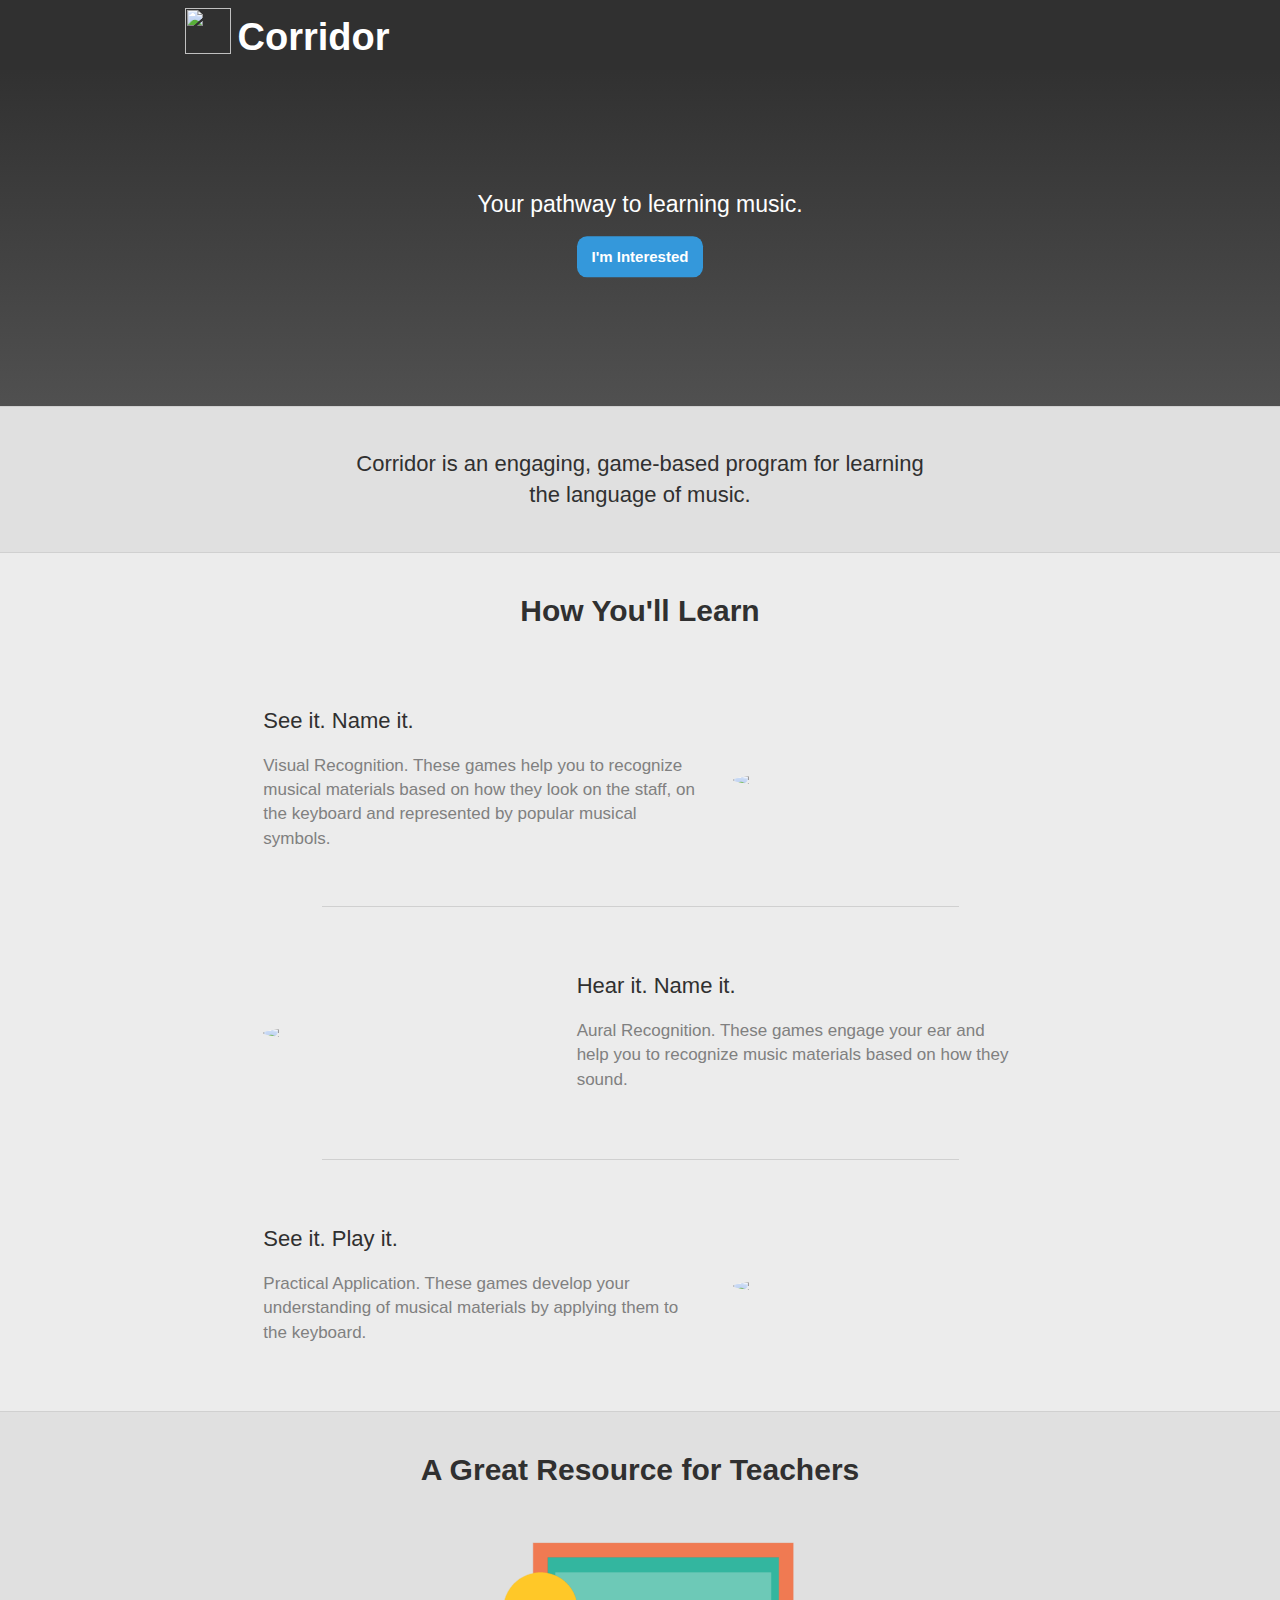
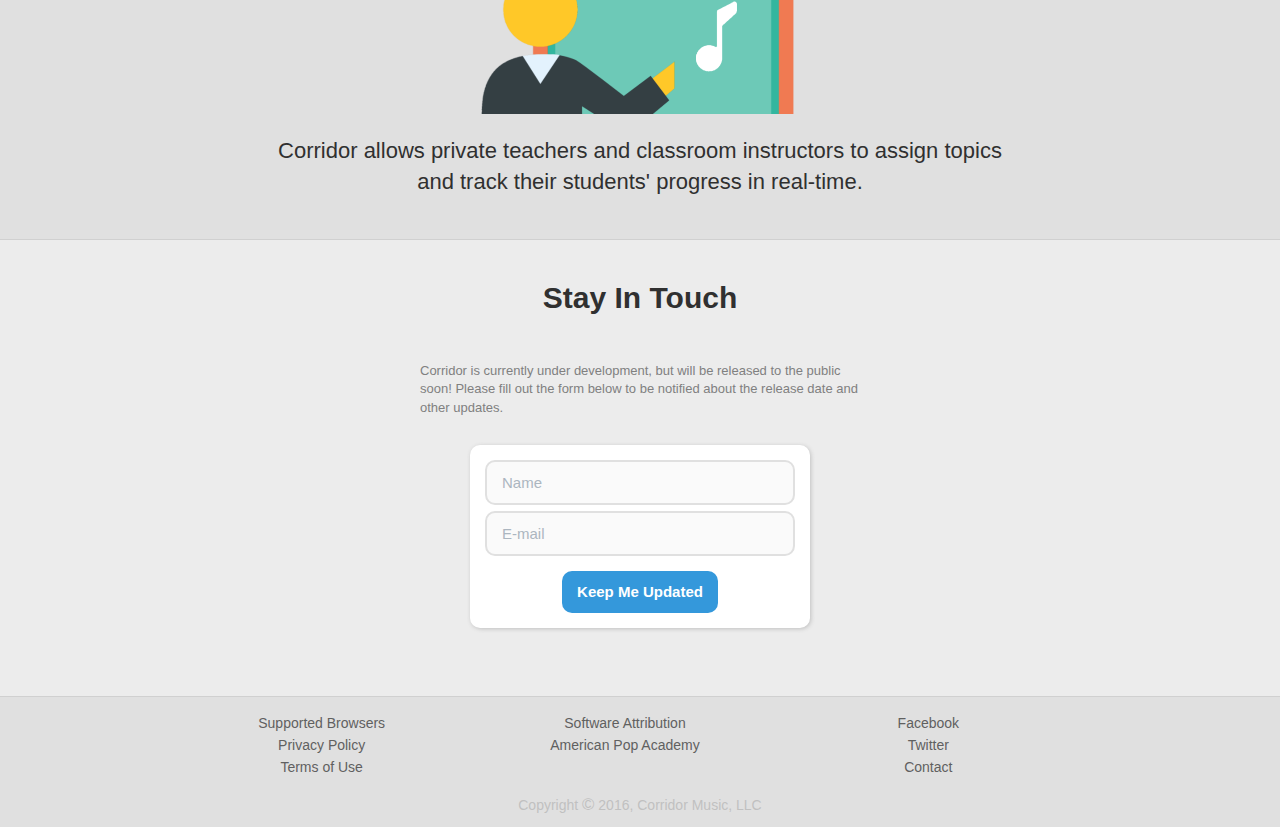
==== commit 66236479: "Add some images for emails." ====
--- a/index.html
+++ b/index.html
@@ -16,7 +16,7 @@
           <script src="https://oss.maxcdn.com/html5shiv/3.7.3/html5shiv.min.js"></script>
           <script src="https://oss.maxcdn.com/respond/1.4.2/respond.min.js"></script>
         <![endif]-->
-    <link href="/app.bundle.css?7317d62e2d8f011b22b3" rel="stylesheet"></head>
+    <link href="/app.bundle.css?21a42f63255f34cfdc17" rel="stylesheet"></head>
     <body>
         <div class="sell m11-bg container-fluid text-center">
             <nav class="navbar navbar-default navbar-fixed-top">
@@ -214,5 +214,5 @@
                 document.getElementById("email-form-anchor").scrollIntoView();
             }
         </script>
-    <script type="text/javascript" src="/vendor.bundle.js?7317d62e2d8f011b22b3"></script><script type="text/javascript" src="/app.bundle.js?7317d62e2d8f011b22b3"></script></body>
+    <script type="text/javascript" src="/vendor.bundle.js?21a42f63255f34cfdc17"></script><script type="text/javascript" src="/app.bundle.js?21a42f63255f34cfdc17"></script></body>
 </html>
--- a/app.bundle.css
+++ b/app.bundle.css
@@ -4,8 +4,8 @@
  * Licensed under the MIT license - http://opensource.org/licenses/MIT
  *
  * Copyright (c) 2016 Daniel Eden
- */.animated{-webkit-animation-duration:1s;animation-duration:1s;-webkit-animation-fill-mode:both;animation-fill-mode:both}.animated.infinite{-webkit-animation-iteration-count:infinite;animation-iteration-count:infinite}.animated.hinge{-webkit-animation-duration:2s;animation-duration:2s}.animated.bounceIn,.animated.bounceOut,.animated.flipOutX,.animated.flipOutY{-webkit-animation-duration:.75s;animation-duration:.75s}@-webkit-keyframes bounce{0%,20%,53%,80%,to{-webkit-animation-timing-function:cubic-bezier(.215,.61,.355,1);animation-timing-function:cubic-bezier(.215,.61,.355,1);-webkit-transform:translateZ(0);transform:translateZ(0)}40%,43%{-webkit-animation-timing-function:cubic-bezier(.755,.05,.855,.06);animation-timing-function:cubic-bezier(.755,.05,.855,.06);-webkit-transform:translate3d(0,-30px,0);transform:translate3d(0,-30px,0)}70%{-webkit-animation-timing-function:cubic-bezier(.755,.05,.855,.06);animation-timing-function:cubic-bezier(.755,.05,.855,.06);-webkit-transform:translate3d(0,-15px,0);transform:translate3d(0,-15px,0)}90%{-webkit-transform:translate3d(0,-4px,0);transform:translate3d(0,-4px,0)}}@keyframes bounce{0%,20%,53%,80%,to{-webkit-animation-timing-function:cubic-bezier(.215,.61,.355,1);animation-timing-function:cubic-bezier(.215,.61,.355,1);-webkit-transform:translateZ(0);transform:translateZ(0)}40%,43%{-webkit-animation-timing-function:cubic-bezier(.755,.05,.855,.06);animation-timing-function:cubic-bezier(.755,.05,.855,.06);-webkit-transform:translate3d(0,-30px,0);transform:translate3d(0,-30px,0)}70%{-webkit-animation-timing-function:cubic-bezier(.755,.05,.855,.06);animation-timing-function:cubic-bezier(.755,.05,.855,.06);-webkit-transform:translate3d(0,-15px,0);transform:translate3d(0,-15px,0)}90%{-webkit-transform:translate3d(0,-4px,0);transform:translate3d(0,-4px,0)}}.bounce{-webkit-animation-name:bounce;animation-name:bounce;-webkit-transform-origin:center bottom;transform-origin:center bottom}@-webkit-keyframes flash{0%,50%,to{opacity:1}25%,75%{opacity:0}}@keyframes flash{0%,50%,to{opacity:1}25%,75%{opacity:0}}.flash{-webkit-animation-name:flash;animation-name:flash}@-webkit-keyframes pulse{0%{-webkit-transform:scaleX(1);transform:scaleX(1)}50%{-webkit-transform:scale3d(1.05,1.05,1.05);transform:scale3d(1.05,1.05,1.05)}to{-webkit-transform:scaleX(1);transform:scaleX(1)}}@keyframes pulse{0%{-webkit-transform:scaleX(1);transform:scaleX(1)}50%{-webkit-transform:scale3d(1.05,1.05,1.05);transform:scale3d(1.05,1.05,1.05)}to{-webkit-transform:scaleX(1);transform:scaleX(1)}}.pulse{-webkit-animation-name:pulse;animation-name:pulse}@-webkit-keyframes rubberBand{0%{-webkit-transform:scaleX(1);transform:scaleX(1)}30%{-webkit-transform:scale3d(1.25,.75,1);transform:scale3d(1.25,.75,1)}40%{-webkit-transform:scale3d(.75,1.25,1);transform:scale3d(.75,1.25,1)}50%{-webkit-transform:scale3d(1.15,.85,1);transform:scale3d(1.15,.85,1)}65%{-webkit-transform:scale3d(.95,1.05,1);transform:scale3d(.95,1.05,1)}75%{-webkit-transform:scale3d(1.05,.95,1);transform:scale3d(1.05,.95,1)}to{-webkit-transform:scaleX(1);transform:scaleX(1)}}@keyframes rubberBand{0%{-webkit-transform:scaleX(1);transform:scaleX(1)}30%{-webkit-transform:scale3d(1.25,.75,1);transform:scale3d(1.25,.75,1)}40%{-webkit-transform:scale3d(.75,1.25,1);transform:scale3d(.75,1.25,1)}50%{-webkit-transform:scale3d(1.15,.85,1);transform:scale3d(1.15,.85,1)}65%{-webkit-transform:scale3d(.95,1.05,1);transform:scale3d(.95,1.05,1)}75%{-webkit-transform:scale3d(1.05,.95,1);transform:scale3d(1.05,.95,1)}to{-webkit-transform:scaleX(1);transform:scaleX(1)}}.rubberBand{-webkit-animation-name:rubberBand;animation-name:rubberBand}@-webkit-keyframes shake{0%,to{-webkit-transform:translateZ(0);transform:translateZ(0)}10%,30%,50%,70%,90%{-webkit-transform:translate3d(-10px,0,0);transform:translate3d(-10px,0,0)}20%,40%,60%,80%{-webkit-transform:translate3d(10px,0,0);transform:translate3d(10px,0,0)}}@keyframes shake{0%,to{-webkit-transform:translateZ(0);transform:translateZ(0)}10%,30%,50%,70%,90%{-webkit-transform:translate3d(-10px,0,0);transform:translate3d(-10px,0,0)}20%,40%,60%,80%{-webkit-transform:translate3d(10px,0,0);transform:translate3d(10px,0,0)}}.shake{-webkit-animation-name:shake;animation-name:shake}@-webkit-keyframes headShake{0%{-webkit-transform:translateX(0);transform:translateX(0)}6.5%{-webkit-transform:translateX(-6px) rotateY(-9deg);transform:translateX(-6px) rotateY(-9deg)}18.5%{-webkit-transform:translateX(5px) rotateY(7deg);transform:translateX(5px) rotateY(7deg)}31.5%{-webkit-transform:translateX(-3px) rotateY(-5deg);transform:translateX(-3px) rotateY(-5deg)}43.5%{-webkit-transform:translateX(2px) rotateY(3deg);transform:translateX(2px) rotateY(3deg)}50%{-webkit-transform:translateX(0);transform:translateX(0)}}@keyframes headShake{0%{-webkit-transform:translateX(0);transform:translateX(0)}6.5%{-webkit-transform:translateX(-6px) rotateY(-9deg);transform:translateX(-6px) rotateY(-9deg)}18.5%{-webkit-transform:translateX(5px) rotateY(7deg);transform:translateX(5px) rotateY(7deg)}31.5%{-webkit-transform:translateX(-3px) rotateY(-5deg);transform:translateX(-3px) rotateY(-5deg)}43.5%{-webkit-transform:translateX(2px) rotateY(3deg);transform:translateX(2px) rotateY(3deg)}50%{-webkit-transform:translateX(0);transform:translateX(0)}}.headShake{-webkit-animation-timing-function:ease-in-out;animation-timing-function:ease-in-out;-webkit-animation-name:headShake;animation-name:headShake}@-webkit-keyframes swing{20%{-webkit-transform:rotate(15deg);transform:rotate(15deg)}40%{-webkit-transform:rotate(-10deg);transform:rotate(-10deg)}60%{-webkit-transform:rotate(5deg);transform:rotate(5deg)}80%{-webkit-transform:rotate(-5deg);transform:rotate(-5deg)}to{-webkit-transform:rotate(0deg);transform:rotate(0deg)}}@keyframes swing{20%{-webkit-transform:rotate(15deg);transform:rotate(15deg)}40%{-webkit-transform:rotate(-10deg);transform:rotate(-10deg)}60%{-webkit-transform:rotate(5deg);transform:rotate(5deg)}80%{-webkit-transform:rotate(-5deg);transform:rotate(-5deg)}to{-webkit-transform:rotate(0deg);transform:rotate(0deg)}}.swing{-webkit-transform-origin:top center;transform-origin:top center;-webkit-animation-name:swing;animation-name:swing}@-webkit-keyframes tada{0%{-webkit-transform:scaleX(1);transform:scaleX(1)}10%,20%{-webkit-transform:scale3d(.9,.9,.9) rotate(-3deg);transform:scale3d(.9,.9,.9) rotate(-3deg)}30%,50%,70%,90%{-webkit-transform:scale3d(1.1,1.1,1.1) rotate(3deg);transform:scale3d(1.1,1.1,1.1) rotate(3deg)}40%,60%,80%{-webkit-transform:scale3d(1.1,1.1,1.1) rotate(-3deg);transform:scale3d(1.1,1.1,1.1) rotate(-3deg)}to{-webkit-transform:scaleX(1);transform:scaleX(1)}}@keyframes tada{0%{-webkit-transform:scaleX(1);transform:scaleX(1)}10%,20%{-webkit-transform:scale3d(.9,.9,.9) rotate(-3deg);transform:scale3d(.9,.9,.9) rotate(-3deg)}30%,50%,70%,90%{-webkit-transform:scale3d(1.1,1.1,1.1) rotate(3deg);transform:scale3d(1.1,1.1,1.1) rotate(3deg)}40%,60%,80%{-webkit-transform:scale3d(1.1,1.1,1.1) rotate(-3deg);transform:scale3d(1.1,1.1,1.1) rotate(-3deg)}to{-webkit-transform:scaleX(1);transform:scaleX(1)}}.tada{-webkit-animation-name:tada;animation-name:tada}@-webkit-keyframes wobble{0%{-webkit-transform:none;transform:none}15%{-webkit-transform:translate3d(-25%,0,0) rotate(-5deg);transform:translate3d(-25%,0,0) rotate(-5deg)}30%{-webkit-transform:translate3d(20%,0,0) rotate(3deg);transform:translate3d(20%,0,0) rotate(3deg)}45%{-webkit-transform:translate3d(-15%,0,0) rotate(-3deg);transform:translate3d(-15%,0,0) rotate(-3deg)}60%{-webkit-transform:translate3d(10%,0,0) rotate(2deg);transform:translate3d(10%,0,0) rotate(2deg)}75%{-webkit-transform:translate3d(-5%,0,0) rotate(-1deg);transform:translate3d(-5%,0,0) rotate(-1deg)}to{-webkit-transform:none;transform:none}}@keyframes wobble{0%{-webkit-transform:none;transform:none}15%{-webkit-transform:translate3d(-25%,0,0) rotate(-5deg);transform:translate3d(-25%,0,0) rotate(-5deg)}30%{-webkit-transform:translate3d(20%,0,0) rotate(3deg);transform:translate3d(20%,0,0) rotate(3deg)}45%{-webkit-transform:translate3d(-15%,0,0) rotate(-3deg);transform:translate3d(-15%,0,0) rotate(-3deg)}60%{-webkit-transform:translate3d(10%,0,0) rotate(2deg);transform:translate3d(10%,0,0) rotate(2deg)}75%{-webkit-transform:translate3d(-5%,0,0) rotate(-1deg);transform:translate3d(-5%,0,0) rotate(-1deg)}to{-webkit-transform:none;transform:none}}.wobble{-webkit-animation-name:wobble;animation-name:wobble}@-webkit-keyframes jello{0%,11.1%,to{-webkit-transform:none;transform:none}22.2%{-webkit-transform:skewX(-12.5deg) skewY(-12.5deg);transform:skewX(-12.5deg) skewY(-12.5deg)}33.3%{-webkit-transform:skewX(6.25deg) skewY(6.25deg);transform:skewX(6.25deg) skewY(6.25deg)}44.4%{-webkit-transform:skewX(-3.125deg) skewY(-3.125deg);transform:skewX(-3.125deg) skewY(-3.125deg)}55.5%{-webkit-transform:skewX(1.5625deg) skewY(1.5625deg);transform:skewX(1.5625deg) skewY(1.5625deg)}66.6%{-webkit-transform:skewX(-.78125deg) skewY(-.78125deg);transform:skewX(-.78125deg) skewY(-.78125deg)}77.7%{-webkit-transform:skewX(.39062deg) skewY(.39062deg);transform:skewX(.39062deg) skewY(.39062deg)}88.8%{-webkit-transform:skewX(-.19531deg) skewY(-.19531deg);transform:skewX(-.19531deg) skewY(-.19531deg)}}@keyframes jello{0%,11.1%,to{-webkit-transform:none;transform:none}22.2%{-webkit-transform:skewX(-12.5deg) skewY(-12.5deg);transform:skewX(-12.5deg) skewY(-12.5deg)}33.3%{-webkit-transform:skewX(6.25deg) skewY(6.25deg);transform:skewX(6.25deg) skewY(6.25deg)}44.4%{-webkit-transform:skewX(-3.125deg) skewY(-3.125deg);transform:skewX(-3.125deg) skewY(-3.125deg)}55.5%{-webkit-transform:skewX(1.5625deg) skewY(1.5625deg);transform:skewX(1.5625deg) skewY(1.5625deg)}66.6%{-webkit-transform:skewX(-.78125deg) skewY(-.78125deg);transform:skewX(-.78125deg) skewY(-.78125deg)}77.7%{-webkit-transform:skewX(.39062deg) skewY(.39062deg);transform:skewX(.39062deg) skewY(.39062deg)}88.8%{-webkit-transform:skewX(-.19531deg) skewY(-.19531deg);transform:skewX(-.19531deg) skewY(-.19531deg)}}.jello{-webkit-animation-name:jello;animation-name:jello;-webkit-transform-origin:center;transform-origin:center}@-webkit-keyframes bounceIn{0%,20%,40%,60%,80%,to{-webkit-animation-timing-function:cubic-bezier(.215,.61,.355,1);animation-timing-function:cubic-bezier(.215,.61,.355,1)}0%{opacity:0;-webkit-transform:scale3d(.3,.3,.3);transform:scale3d(.3,.3,.3)}20%{-webkit-transform:scale3d(1.1,1.1,1.1);transform:scale3d(1.1,1.1,1.1)}40%{-webkit-transform:scale3d(.9,.9,.9);transform:scale3d(.9,.9,.9)}60%{opacity:1;-webkit-transform:scale3d(1.03,1.03,1.03);transform:scale3d(1.03,1.03,1.03)}80%{-webkit-transform:scale3d(.97,.97,.97);transform:scale3d(.97,.97,.97)}to{opacity:1;-webkit-transform:scaleX(1);transform:scaleX(1)}}@keyframes bounceIn{0%,20%,40%,60%,80%,to{-webkit-animation-timing-function:cubic-bezier(.215,.61,.355,1);animation-timing-function:cubic-bezier(.215,.61,.355,1)}0%{opacity:0;-webkit-transform:scale3d(.3,.3,.3);transform:scale3d(.3,.3,.3)}20%{-webkit-transform:scale3d(1.1,1.1,1.1);transform:scale3d(1.1,1.1,1.1)}40%{-webkit-transform:scale3d(.9,.9,.9);transform:scale3d(.9,.9,.9)}60%{opacity:1;-webkit-transform:scale3d(1.03,1.03,1.03);transform:scale3d(1.03,1.03,1.03)}80%{-webkit-transform:scale3d(.97,.97,.97);transform:scale3d(.97,.97,.97)}to{opacity:1;-webkit-transform:scaleX(1);transform:scaleX(1)}}.bounceIn{-webkit-animation-name:bounceIn;animation-name:bounceIn}@-webkit-keyframes bounceInDown{0%,60%,75%,90%,to{-webkit-animation-timing-function:cubic-bezier(.215,.61,.355,1);animation-timing-function:cubic-bezier(.215,.61,.355,1)}0%{opacity:0;-webkit-transform:translate3d(0,-3000px,0);transform:translate3d(0,-3000px,0)}60%{opacity:1;-webkit-transform:translate3d(0,25px,0);transform:translate3d(0,25px,0)}75%{-webkit-transform:translate3d(0,-10px,0);transform:translate3d(0,-10px,0)}90%{-webkit-transform:translate3d(0,5px,0);transform:translate3d(0,5px,0)}to{-webkit-transform:none;transform:none}}@keyframes bounceInDown{0%,60%,75%,90%,to{-webkit-animation-timing-function:cubic-bezier(.215,.61,.355,1);animation-timing-function:cubic-bezier(.215,.61,.355,1)}0%{opacity:0;-webkit-transform:translate3d(0,-3000px,0);transform:translate3d(0,-3000px,0)}60%{opacity:1;-webkit-transform:translate3d(0,25px,0);transform:translate3d(0,25px,0)}75%{-webkit-transform:translate3d(0,-10px,0);transform:translate3d(0,-10px,0)}90%{-webkit-transform:translate3d(0,5px,0);transform:translate3d(0,5px,0)}to{-webkit-transform:none;transform:none}}.bounceInDown{-webkit-animation-name:bounceInDown;animation-name:bounceInDown}@-webkit-keyframes bounceInLeft{0%,60%,75%,90%,to{-webkit-animation-timing-function:cubic-bezier(.215,.61,.355,1);animation-timing-function:cubic-bezier(.215,.61,.355,1)}0%{opacity:0;-webkit-transform:translate3d(-3000px,0,0);transform:translate3d(-3000px,0,0)}60%{opacity:1;-webkit-transform:translate3d(25px,0,0);transform:translate3d(25px,0,0)}75%{-webkit-transform:translate3d(-10px,0,0);transform:translate3d(-10px,0,0)}90%{-webkit-transform:translate3d(5px,0,0);transform:translate3d(5px,0,0)}to{-webkit-transform:none;transform:none}}@keyframes bounceInLeft{0%,60%,75%,90%,to{-webkit-animation-timing-function:cubic-bezier(.215,.61,.355,1);animation-timing-function:cubic-bezier(.215,.61,.355,1)}0%{opacity:0;-webkit-transform:translate3d(-3000px,0,0);transform:translate3d(-3000px,0,0)}60%{opacity:1;-webkit-transform:translate3d(25px,0,0);transform:translate3d(25px,0,0)}75%{-webkit-transform:translate3d(-10px,0,0);transform:translate3d(-10px,0,0)}90%{-webkit-transform:translate3d(5px,0,0);transform:translate3d(5px,0,0)}to{-webkit-transform:none;transform:none}}.bounceInLeft{-webkit-animation-name:bounceInLeft;animation-name:bounceInLeft}@-webkit-keyframes bounceInRight{0%,60%,75%,90%,to{-webkit-animation-timing-function:cubic-bezier(.215,.61,.355,1);animation-timing-function:cubic-bezier(.215,.61,.355,1)}0%{opacity:0;-webkit-transform:translate3d(3000px,0,0);transform:translate3d(3000px,0,0)}60%{opacity:1;-webkit-transform:translate3d(-25px,0,0);transform:translate3d(-25px,0,0)}75%{-webkit-transform:translate3d(10px,0,0);transform:translate3d(10px,0,0)}90%{-webkit-transform:translate3d(-5px,0,0);transform:translate3d(-5px,0,0)}to{-webkit-transform:none;transform:none}}@keyframes bounceInRight{0%,60%,75%,90%,to{-webkit-animation-timing-function:cubic-bezier(.215,.61,.355,1);animation-timing-function:cubic-bezier(.215,.61,.355,1)}0%{opacity:0;-webkit-transform:translate3d(3000px,0,0);transform:translate3d(3000px,0,0)}60%{opacity:1;-webkit-transform:translate3d(-25px,0,0);transform:translate3d(-25px,0,0)}75%{-webkit-transform:translate3d(10px,0,0);transform:translate3d(10px,0,0)}90%{-webkit-transform:translate3d(-5px,0,0);transform:translate3d(-5px,0,0)}to{-webkit-transform:none;transform:none}}.bounceInRight{-webkit-animation-name:bounceInRight;animation-name:bounceInRight}@-webkit-keyframes bounceInUp{0%,60%,75%,90%,to{-webkit-animation-timing-function:cubic-bezier(.215,.61,.355,1);animation-timing-function:cubic-bezier(.215,.61,.355,1)}0%{opacity:0;-webkit-transform:translate3d(0,3000px,0);transform:translate3d(0,3000px,0)}60%{opacity:1;-webkit-transform:translate3d(0,-20px,0);transform:translate3d(0,-20px,0)}75%{-webkit-transform:translate3d(0,10px,0);transform:translate3d(0,10px,0)}90%{-webkit-transform:translate3d(0,-5px,0);transform:translate3d(0,-5px,0)}to{-webkit-transform:translateZ(0);transform:translateZ(0)}}@keyframes bounceInUp{0%,60%,75%,90%,to{-webkit-animation-timing-function:cubic-bezier(.215,.61,.355,1);animation-timing-function:cubic-bezier(.215,.61,.355,1)}0%{opacity:0;-webkit-transform:translate3d(0,3000px,0);transform:translate3d(0,3000px,0)}60%{opacity:1;-webkit-transform:translate3d(0,-20px,0);transform:translate3d(0,-20px,0)}75%{-webkit-transform:translate3d(0,10px,0);transform:translate3d(0,10px,0)}90%{-webkit-transform:translate3d(0,-5px,0);transform:translate3d(0,-5px,0)}to{-webkit-transform:translateZ(0);transform:translateZ(0)}}.bounceInUp{-webkit-animation-name:bounceInUp;animation-name:bounceInUp}@-webkit-keyframes bounceOut{20%{-webkit-transform:scale3d(.9,.9,.9);transform:scale3d(.9,.9,.9)}50%,55%{opacity:1;-webkit-transform:scale3d(1.1,1.1,1.1);transform:scale3d(1.1,1.1,1.1)}to{opacity:0;-webkit-transform:scale3d(.3,.3,.3);transform:scale3d(.3,.3,.3)}}@keyframes bounceOut{20%{-webkit-transform:scale3d(.9,.9,.9);transform:scale3d(.9,.9,.9)}50%,55%{opacity:1;-webkit-transform:scale3d(1.1,1.1,1.1);transform:scale3d(1.1,1.1,1.1)}to{opacity:0;-webkit-transform:scale3d(.3,.3,.3);transform:scale3d(.3,.3,.3)}}.bounceOut{-webkit-animation-name:bounceOut;animation-name:bounceOut}@-webkit-keyframes bounceOutDown{20%{-webkit-transform:translate3d(0,10px,0);transform:translate3d(0,10px,0)}40%,45%{opacity:1;-webkit-transform:translate3d(0,-20px,0);transform:translate3d(0,-20px,0)}to{opacity:0;-webkit-transform:translate3d(0,2000px,0);transform:translate3d(0,2000px,0)}}@keyframes bounceOutDown{20%{-webkit-transform:translate3d(0,10px,0);transform:translate3d(0,10px,0)}40%,45%{opacity:1;-webkit-transform:translate3d(0,-20px,0);transform:translate3d(0,-20px,0)}to{opacity:0;-webkit-transform:translate3d(0,2000px,0);transform:translate3d(0,2000px,0)}}.bounceOutDown{-webkit-animation-name:bounceOutDown;animation-name:bounceOutDown}@-webkit-keyframes bounceOutLeft{20%{opacity:1;-webkit-transform:translate3d(20px,0,0);transform:translate3d(20px,0,0)}to{opacity:0;-webkit-transform:translate3d(-2000px,0,0);transform:translate3d(-2000px,0,0)}}@keyframes bounceOutLeft{20%{opacity:1;-webkit-transform:translate3d(20px,0,0);transform:translate3d(20px,0,0)}to{opacity:0;-webkit-transform:translate3d(-2000px,0,0);transform:translate3d(-2000px,0,0)}}.bounceOutLeft{-webkit-animation-name:bounceOutLeft;animation-name:bounceOutLeft}@-webkit-keyframes bounceOutRight{20%{opacity:1;-webkit-transform:translate3d(-20px,0,0);transform:translate3d(-20px,0,0)}to{opacity:0;-webkit-transform:translate3d(2000px,0,0);transform:translate3d(2000px,0,0)}}@keyframes bounceOutRight{20%{opacity:1;-webkit-transform:translate3d(-20px,0,0);transform:translate3d(-20px,0,0)}to{opacity:0;-webkit-transform:translate3d(2000px,0,0);transform:translate3d(2000px,0,0)}}.bounceOutRight{-webkit-animation-name:bounceOutRight;animation-name:bounceOutRight}@-webkit-keyframes bounceOutUp{20%{-webkit-transform:translate3d(0,-10px,0);transform:translate3d(0,-10px,0)}40%,45%{opacity:1;-webkit-transform:translate3d(0,20px,0);transform:translate3d(0,20px,0)}to{opacity:0;-webkit-transform:translate3d(0,-2000px,0);transform:translate3d(0,-2000px,0)}}@keyframes bounceOutUp{20%{-webkit-transform:translate3d(0,-10px,0);transform:translate3d(0,-10px,0)}40%,45%{opacity:1;-webkit-transform:translate3d(0,20px,0);transform:translate3d(0,20px,0)}to{opacity:0;-webkit-transform:translate3d(0,-2000px,0);transform:translate3d(0,-2000px,0)}}.bounceOutUp{-webkit-animation-name:bounceOutUp;animation-name:bounceOutUp}@-webkit-keyframes fadeIn{0%{opacity:0}to{opacity:1}}@keyframes fadeIn{0%{opacity:0}to{opacity:1}}.fadeIn{-webkit-animation-name:fadeIn;animation-name:fadeIn}@-webkit-keyframes fadeInDown{0%{opacity:0;-webkit-transform:translate3d(0,-100%,0);transform:translate3d(0,-100%,0)}to{opacity:1;-webkit-transform:none;transform:none}}@keyframes fadeInDown{0%{opacity:0;-webkit-transform:translate3d(0,-100%,0);transform:translate3d(0,-100%,0)}to{opacity:1;-webkit-transform:none;transform:none}}.fadeInDown{-webkit-animation-name:fadeInDown;animation-name:fadeInDown}@-webkit-keyframes fadeInDownBig{0%{opacity:0;-webkit-transform:translate3d(0,-2000px,0);transform:translate3d(0,-2000px,0)}to{opacity:1;-webkit-transform:none;transform:none}}@keyframes fadeInDownBig{0%{opacity:0;-webkit-transform:translate3d(0,-2000px,0);transform:translate3d(0,-2000px,0)}to{opacity:1;-webkit-transform:none;transform:none}}.fadeInDownBig{-webkit-animation-name:fadeInDownBig;animation-name:fadeInDownBig}@-webkit-keyframes fadeInLeft{0%{opacity:0;-webkit-transform:translate3d(-100%,0,0);transform:translate3d(-100%,0,0)}to{opacity:1;-webkit-transform:none;transform:none}}@keyframes fadeInLeft{0%{opacity:0;-webkit-transform:translate3d(-100%,0,0);transform:translate3d(-100%,0,0)}to{opacity:1;-webkit-transform:none;transform:none}}.fadeInLeft{-webkit-animation-name:fadeInLeft;animation-name:fadeInLeft}@-webkit-keyframes fadeInLeftBig{0%{opacity:0;-webkit-transform:translate3d(-2000px,0,0);transform:translate3d(-2000px,0,0)}to{opacity:1;-webkit-transform:none;transform:none}}@keyframes fadeInLeftBig{0%{opacity:0;-webkit-transform:translate3d(-2000px,0,0);transform:translate3d(-2000px,0,0)}to{opacity:1;-webkit-transform:none;transform:none}}.fadeInLeftBig{-webkit-animation-name:fadeInLeftBig;animation-name:fadeInLeftBig}@-webkit-keyframes fadeInRight{0%{opacity:0;-webkit-transform:translate3d(100%,0,0);transform:translate3d(100%,0,0)}to{opacity:1;-webkit-transform:none;transform:none}}@keyframes fadeInRight{0%{opacity:0;-webkit-transform:translate3d(100%,0,0);transform:translate3d(100%,0,0)}to{opacity:1;-webkit-transform:none;transform:none}}.fadeInRight{-webkit-animation-name:fadeInRight;animation-name:fadeInRight}@-webkit-keyframes fadeInRightBig{0%{opacity:0;-webkit-transform:translate3d(2000px,0,0);transform:translate3d(2000px,0,0)}to{opacity:1;-webkit-transform:none;transform:none}}@keyframes fadeInRightBig{0%{opacity:0;-webkit-transform:translate3d(2000px,0,0);transform:translate3d(2000px,0,0)}to{opacity:1;-webkit-transform:none;transform:none}}.fadeInRightBig{-webkit-animation-name:fadeInRightBig;animation-name:fadeInRightBig}@-webkit-keyframes fadeInUp{0%{opacity:0;-webkit-transform:translate3d(0,100%,0);transform:translate3d(0,100%,0)}to{opacity:1;-webkit-transform:none;transform:none}}@keyframes fadeInUp{0%{opacity:0;-webkit-transform:translate3d(0,100%,0);transform:translate3d(0,100%,0)}to{opacity:1;-webkit-transform:none;transform:none}}.fadeInUp{-webkit-animation-name:fadeInUp;animation-name:fadeInUp}@-webkit-keyframes fadeInUpBig{0%{opacity:0;-webkit-transform:translate3d(0,2000px,0);transform:translate3d(0,2000px,0)}to{opacity:1;-webkit-transform:none;transform:none}}@keyframes fadeInUpBig{0%{opacity:0;-webkit-transform:translate3d(0,2000px,0);transform:translate3d(0,2000px,0)}to{opacity:1;-webkit-transform:none;transform:none}}.fadeInUpBig{-webkit-animation-name:fadeInUpBig;animation-name:fadeInUpBig}@-webkit-keyframes fadeOut{0%{opacity:1}to{opacity:0}}@keyframes fadeOut{0%{opacity:1}to{opacity:0}}.fadeOut{-webkit-animation-name:fadeOut;animation-name:fadeOut}@-webkit-keyframes fadeOutDown{0%{opacity:1}to{opacity:0;-webkit-transform:translate3d(0,100%,0);transform:translate3d(0,100%,0)}}@keyframes fadeOutDown{0%{opacity:1}to{opacity:0;-webkit-transform:translate3d(0,100%,0);transform:translate3d(0,100%,0)}}.fadeOutDown{-webkit-animation-name:fadeOutDown;animation-name:fadeOutDown}@-webkit-keyframes fadeOutDownBig{0%{opacity:1}to{opacity:0;-webkit-transform:translate3d(0,2000px,0);transform:translate3d(0,2000px,0)}}@keyframes fadeOutDownBig{0%{opacity:1}to{opacity:0;-webkit-transform:translate3d(0,2000px,0);transform:translate3d(0,2000px,0)}}.fadeOutDownBig{-webkit-animation-name:fadeOutDownBig;animation-name:fadeOutDownBig}@-webkit-keyframes fadeOutLeft{0%{opacity:1}to{opacity:0;-webkit-transform:translate3d(-100%,0,0);transform:translate3d(-100%,0,0)}}@keyframes fadeOutLeft{0%{opacity:1}to{opacity:0;-webkit-transform:translate3d(-100%,0,0);transform:translate3d(-100%,0,0)}}.fadeOutLeft{-webkit-animation-name:fadeOutLeft;animation-name:fadeOutLeft}@-webkit-keyframes fadeOutLeftBig{0%{opacity:1}to{opacity:0;-webkit-transform:translate3d(-2000px,0,0);transform:translate3d(-2000px,0,0)}}@keyframes fadeOutLeftBig{0%{opacity:1}to{opacity:0;-webkit-transform:translate3d(-2000px,0,0);transform:translate3d(-2000px,0,0)}}.fadeOutLeftBig{-webkit-animation-name:fadeOutLeftBig;animation-name:fadeOutLeftBig}@-webkit-keyframes fadeOutRight{0%{opacity:1}to{opacity:0;-webkit-transform:translate3d(100%,0,0);transform:translate3d(100%,0,0)}}@keyframes fadeOutRight{0%{opacity:1}to{opacity:0;-webkit-transform:translate3d(100%,0,0);transform:translate3d(100%,0,0)}}.fadeOutRight{-webkit-animation-name:fadeOutRight;animation-name:fadeOutRight}@-webkit-keyframes fadeOutRightBig{0%{opacity:1}to{opacity:0;-webkit-transform:translate3d(2000px,0,0);transform:translate3d(2000px,0,0)}}@keyframes fadeOutRightBig{0%{opacity:1}to{opacity:0;-webkit-transform:translate3d(2000px,0,0);transform:translate3d(2000px,0,0)}}.fadeOutRightBig{-webkit-animation-name:fadeOutRightBig;animation-name:fadeOutRightBig}@-webkit-keyframes fadeOutUp{0%{opacity:1}to{opacity:0;-webkit-transform:translate3d(0,-100%,0);transform:translate3d(0,-100%,0)}}@keyframes fadeOutUp{0%{opacity:1}to{opacity:0;-webkit-transform:translate3d(0,-100%,0);transform:translate3d(0,-100%,0)}}.fadeOutUp{-webkit-animation-name:fadeOutUp;animation-name:fadeOutUp}@-webkit-keyframes fadeOutUpBig{0%{opacity:1}to{opacity:0;-webkit-transform:translate3d(0,-2000px,0);transform:translate3d(0,-2000px,0)}}@keyframes fadeOutUpBig{0%{opacity:1}to{opacity:0;-webkit-transform:translate3d(0,-2000px,0);transform:translate3d(0,-2000px,0)}}.fadeOutUpBig{-webkit-animation-name:fadeOutUpBig;animation-name:fadeOutUpBig}@-webkit-keyframes flip{0%{-webkit-transform:perspective(400px) rotateY(-1turn);transform:perspective(400px) rotateY(-1turn);-webkit-animation-timing-function:ease-out;animation-timing-function:ease-out}40%{-webkit-transform:perspective(400px) translateZ(150px) rotateY(-190deg);transform:perspective(400px) translateZ(150px) rotateY(-190deg);-webkit-animation-timing-function:ease-out;animation-timing-function:ease-out}50%{-webkit-transform:perspective(400px) translateZ(150px) rotateY(-170deg);transform:perspective(400px) translateZ(150px) rotateY(-170deg);-webkit-animation-timing-function:ease-in;animation-timing-function:ease-in}80%{-webkit-transform:perspective(400px) scale3d(.95,.95,.95);transform:perspective(400px) scale3d(.95,.95,.95);-webkit-animation-timing-function:ease-in;animation-timing-function:ease-in}to{-webkit-transform:perspective(400px);transform:perspective(400px);-webkit-animation-timing-function:ease-in;animation-timing-function:ease-in}}@keyframes flip{0%{-webkit-transform:perspective(400px) rotateY(-1turn);transform:perspective(400px) rotateY(-1turn);-webkit-animation-timing-function:ease-out;animation-timing-function:ease-out}40%{-webkit-transform:perspective(400px) translateZ(150px) rotateY(-190deg);transform:perspective(400px) translateZ(150px) rotateY(-190deg);-webkit-animation-timing-function:ease-out;animation-timing-function:ease-out}50%{-webkit-transform:perspective(400px) translateZ(150px) rotateY(-170deg);transform:perspective(400px) translateZ(150px) rotateY(-170deg);-webkit-animation-timing-function:ease-in;animation-timing-function:ease-in}80%{-webkit-transform:perspective(400px) scale3d(.95,.95,.95);transform:perspective(400px) scale3d(.95,.95,.95);-webkit-animation-timing-function:ease-in;animation-timing-function:ease-in}to{-webkit-transform:perspective(400px);transform:perspective(400px);-webkit-animation-timing-function:ease-in;animation-timing-function:ease-in}}.animated.flip{-webkit-backface-visibility:visible;backface-visibility:visible;-webkit-animation-name:flip;animation-name:flip}@-webkit-keyframes flipInX{0%{-webkit-transform:perspective(400px) rotateX(90deg);transform:perspective(400px) rotateX(90deg);-webkit-animation-timing-function:ease-in;animation-timing-function:ease-in;opacity:0}40%{-webkit-transform:perspective(400px) rotateX(-20deg);transform:perspective(400px) rotateX(-20deg);-webkit-animation-timing-function:ease-in;animation-timing-function:ease-in}60%{-webkit-transform:perspective(400px) rotateX(10deg);transform:perspective(400px) rotateX(10deg);opacity:1}80%{-webkit-transform:perspective(400px) rotateX(-5deg);transform:perspective(400px) rotateX(-5deg)}to{-webkit-transform:perspective(400px);transform:perspective(400px)}}@keyframes flipInX{0%{-webkit-transform:perspective(400px) rotateX(90deg);transform:perspective(400px) rotateX(90deg);-webkit-animation-timing-function:ease-in;animation-timing-function:ease-in;opacity:0}40%{-webkit-transform:perspective(400px) rotateX(-20deg);transform:perspective(400px) rotateX(-20deg);-webkit-animation-timing-function:ease-in;animation-timing-function:ease-in}60%{-webkit-transform:perspective(400px) rotateX(10deg);transform:perspective(400px) rotateX(10deg);opacity:1}80%{-webkit-transform:perspective(400px) rotateX(-5deg);transform:perspective(400px) rotateX(-5deg)}to{-webkit-transform:perspective(400px);transform:perspective(400px)}}.flipInX{-webkit-backface-visibility:visible!important;backface-visibility:visible!important;-webkit-animation-name:flipInX;animation-name:flipInX}@-webkit-keyframes flipInY{0%{-webkit-transform:perspective(400px) rotateY(90deg);transform:perspective(400px) rotateY(90deg);-webkit-animation-timing-function:ease-in;animation-timing-function:ease-in;opacity:0}40%{-webkit-transform:perspective(400px) rotateY(-20deg);transform:perspective(400px) rotateY(-20deg);-webkit-animation-timing-function:ease-in;animation-timing-function:ease-in}60%{-webkit-transform:perspective(400px) rotateY(10deg);transform:perspective(400px) rotateY(10deg);opacity:1}80%{-webkit-transform:perspective(400px) rotateY(-5deg);transform:perspective(400px) rotateY(-5deg)}to{-webkit-transform:perspective(400px);transform:perspective(400px)}}@keyframes flipInY{0%{-webkit-transform:perspective(400px) rotateY(90deg);transform:perspective(400px) rotateY(90deg);-webkit-animation-timing-function:ease-in;animation-timing-function:ease-in;opacity:0}40%{-webkit-transform:perspective(400px) rotateY(-20deg);transform:perspective(400px) rotateY(-20deg);-webkit-animation-timing-function:ease-in;animation-timing-function:ease-in}60%{-webkit-transform:perspective(400px) rotateY(10deg);transform:perspective(400px) rotateY(10deg);opacity:1}80%{-webkit-transform:perspective(400px) rotateY(-5deg);transform:perspective(400px) rotateY(-5deg)}to{-webkit-transform:perspective(400px);transform:perspective(400px)}}.flipInY{-webkit-backface-visibility:visible!important;backface-visibility:visible!important;-webkit-animation-name:flipInY;animation-name:flipInY}@-webkit-keyframes flipOutX{0%{-webkit-transform:perspective(400px);transform:perspective(400px)}30%{-webkit-transform:perspective(400px) rotateX(-20deg);transform:perspective(400px) rotateX(-20deg);opacity:1}to{-webkit-transform:perspective(400px) rotateX(90deg);transform:perspective(400px) rotateX(90deg);opacity:0}}@keyframes flipOutX{0%{-webkit-transform:perspective(400px);transform:perspective(400px)}30%{-webkit-transform:perspective(400px) rotateX(-20deg);transform:perspective(400px) rotateX(-20deg);opacity:1}to{-webkit-transform:perspective(400px) rotateX(90deg);transform:perspective(400px) rotateX(90deg);opacity:0}}.flipOutX{-webkit-animation-name:flipOutX;animation-name:flipOutX;-webkit-backface-visibility:visible!important;backface-visibility:visible!important}@-webkit-keyframes flipOutY{0%{-webkit-transform:perspective(400px);transform:perspective(400px)}30%{-webkit-transform:perspective(400px) rotateY(-15deg);transform:perspective(400px) rotateY(-15deg);opacity:1}to{-webkit-transform:perspective(400px) rotateY(90deg);transform:perspective(400px) rotateY(90deg);opacity:0}}@keyframes flipOutY{0%{-webkit-transform:perspective(400px);transform:perspective(400px)}30%{-webkit-transform:perspective(400px) rotateY(-15deg);transform:perspective(400px) rotateY(-15deg);opacity:1}to{-webkit-transform:perspective(400px) rotateY(90deg);transform:perspective(400px) rotateY(90deg);opacity:0}}.flipOutY{-webkit-backface-visibility:visible!important;backface-visibility:visible!important;-webkit-animation-name:flipOutY;animation-name:flipOutY}@-webkit-keyframes lightSpeedIn{0%{-webkit-transform:translate3d(100%,0,0) skewX(-30deg);transform:translate3d(100%,0,0) skewX(-30deg);opacity:0}60%{-webkit-transform:skewX(20deg);transform:skewX(20deg);opacity:1}80%{-webkit-transform:skewX(-5deg);transform:skewX(-5deg);opacity:1}to{-webkit-transform:none;transform:none;opacity:1}}@keyframes lightSpeedIn{0%{-webkit-transform:translate3d(100%,0,0) skewX(-30deg);transform:translate3d(100%,0,0) skewX(-30deg);opacity:0}60%{-webkit-transform:skewX(20deg);transform:skewX(20deg);opacity:1}80%{-webkit-transform:skewX(-5deg);transform:skewX(-5deg);opacity:1}to{-webkit-transform:none;transform:none;opacity:1}}.lightSpeedIn{-webkit-animation-name:lightSpeedIn;animation-name:lightSpeedIn;-webkit-animation-timing-function:ease-out;animation-timing-function:ease-out}@-webkit-keyframes lightSpeedOut{0%{opacity:1}to{-webkit-transform:translate3d(100%,0,0) skewX(30deg);transform:translate3d(100%,0,0) skewX(30deg);opacity:0}}@keyframes lightSpeedOut{0%{opacity:1}to{-webkit-transform:translate3d(100%,0,0) skewX(30deg);transform:translate3d(100%,0,0) skewX(30deg);opacity:0}}.lightSpeedOut{-webkit-animation-name:lightSpeedOut;animation-name:lightSpeedOut;-webkit-animation-timing-function:ease-in;animation-timing-function:ease-in}@-webkit-keyframes rotateIn{0%{-webkit-transform-origin:center;transform-origin:center;-webkit-transform:rotate(-200deg);transform:rotate(-200deg);opacity:0}to{-webkit-transform-origin:center;transform-origin:center;-webkit-transform:none;transform:none;opacity:1}}@keyframes rotateIn{0%{-webkit-transform-origin:center;transform-origin:center;-webkit-transform:rotate(-200deg);transform:rotate(-200deg);opacity:0}to{-webkit-transform-origin:center;transform-origin:center;-webkit-transform:none;transform:none;opacity:1}}.rotateIn{-webkit-animation-name:rotateIn;animation-name:rotateIn}@-webkit-keyframes rotateInDownLeft{0%{-webkit-transform-origin:left bottom;transform-origin:left bottom;-webkit-transform:rotate(-45deg);transform:rotate(-45deg);opacity:0}to{-webkit-transform-origin:left bottom;transform-origin:left bottom;-webkit-transform:none;transform:none;opacity:1}}@keyframes rotateInDownLeft{0%{-webkit-transform-origin:left bottom;transform-origin:left bottom;-webkit-transform:rotate(-45deg);transform:rotate(-45deg);opacity:0}to{-webkit-transform-origin:left bottom;transform-origin:left bottom;-webkit-transform:none;transform:none;opacity:1}}.rotateInDownLeft{-webkit-animation-name:rotateInDownLeft;animation-name:rotateInDownLeft}@-webkit-keyframes rotateInDownRight{0%{-webkit-transform-origin:right bottom;transform-origin:right bottom;-webkit-transform:rotate(45deg);transform:rotate(45deg);opacity:0}to{-webkit-transform-origin:right bottom;transform-origin:right bottom;-webkit-transform:none;transform:none;opacity:1}}@keyframes rotateInDownRight{0%{-webkit-transform-origin:right bottom;transform-origin:right bottom;-webkit-transform:rotate(45deg);transform:rotate(45deg);opacity:0}to{-webkit-transform-origin:right bottom;transform-origin:right bottom;-webkit-transform:none;transform:none;opacity:1}}.rotateInDownRight{-webkit-animation-name:rotateInDownRight;animation-name:rotateInDownRight}@-webkit-keyframes rotateInUpLeft{0%{-webkit-transform-origin:left bottom;transform-origin:left bottom;-webkit-transform:rotate(45deg);transform:rotate(45deg);opacity:0}to{-webkit-transform-origin:left bottom;transform-origin:left bottom;-webkit-transform:none;transform:none;opacity:1}}@keyframes rotateInUpLeft{0%{-webkit-transform-origin:left bottom;transform-origin:left bottom;-webkit-transform:rotate(45deg);transform:rotate(45deg);opacity:0}to{-webkit-transform-origin:left bottom;transform-origin:left bottom;-webkit-transform:none;transform:none;opacity:1}}.rotateInUpLeft{-webkit-animation-name:rotateInUpLeft;animation-name:rotateInUpLeft}@-webkit-keyframes rotateInUpRight{0%{-webkit-transform-origin:right bottom;transform-origin:right bottom;-webkit-transform:rotate(-90deg);transform:rotate(-90deg);opacity:0}to{-webkit-transform-origin:right bottom;transform-origin:right bottom;-webkit-transform:none;transform:none;opacity:1}}@keyframes rotateInUpRight{0%{-webkit-transform-origin:right bottom;transform-origin:right bottom;-webkit-transform:rotate(-90deg);transform:rotate(-90deg);opacity:0}to{-webkit-transform-origin:right bottom;transform-origin:right bottom;-webkit-transform:none;transform:none;opacity:1}}.rotateInUpRight{-webkit-animation-name:rotateInUpRight;animation-name:rotateInUpRight}@-webkit-keyframes rotateOut{0%{-webkit-transform-origin:center;transform-origin:center;opacity:1}to{-webkit-transform-origin:center;transform-origin:center;-webkit-transform:rotate(200deg);transform:rotate(200deg);opacity:0}}@keyframes rotateOut{0%{-webkit-transform-origin:center;transform-origin:center;opacity:1}to{-webkit-transform-origin:center;transform-origin:center;-webkit-transform:rotate(200deg);transform:rotate(200deg);opacity:0}}.rotateOut{-webkit-animation-name:rotateOut;animation-name:rotateOut}@-webkit-keyframes rotateOutDownLeft{0%{-webkit-transform-origin:left bottom;transform-origin:left bottom;opacity:1}to{-webkit-transform-origin:left bottom;transform-origin:left bottom;-webkit-transform:rotate(45deg);transform:rotate(45deg);opacity:0}}@keyframes rotateOutDownLeft{0%{-webkit-transform-origin:left bottom;transform-origin:left bottom;opacity:1}to{-webkit-transform-origin:left bottom;transform-origin:left bottom;-webkit-transform:rotate(45deg);transform:rotate(45deg);opacity:0}}.rotateOutDownLeft{-webkit-animation-name:rotateOutDownLeft;animation-name:rotateOutDownLeft}@-webkit-keyframes rotateOutDownRight{0%{-webkit-transform-origin:right bottom;transform-origin:right bottom;opacity:1}to{-webkit-transform-origin:right bottom;transform-origin:right bottom;-webkit-transform:rotate(-45deg);transform:rotate(-45deg);opacity:0}}@keyframes rotateOutDownRight{0%{-webkit-transform-origin:right bottom;transform-origin:right bottom;opacity:1}to{-webkit-transform-origin:right bottom;transform-origin:right bottom;-webkit-transform:rotate(-45deg);transform:rotate(-45deg);opacity:0}}.rotateOutDownRight{-webkit-animation-name:rotateOutDownRight;animation-name:rotateOutDownRight}@-webkit-keyframes rotateOutUpLeft{0%{-webkit-transform-origin:left bottom;transform-origin:left bottom;opacity:1}to{-webkit-transform-origin:left bottom;transform-origin:left bottom;-webkit-transform:rotate(-45deg);transform:rotate(-45deg);opacity:0}}@keyframes rotateOutUpLeft{0%{-webkit-transform-origin:left bottom;transform-origin:left bottom;opacity:1}to{-webkit-transform-origin:left bottom;transform-origin:left bottom;-webkit-transform:rotate(-45deg);transform:rotate(-45deg);opacity:0}}.rotateOutUpLeft{-webkit-animation-name:rotateOutUpLeft;animation-name:rotateOutUpLeft}@-webkit-keyframes rotateOutUpRight{0%{-webkit-transform-origin:right bottom;transform-origin:right bottom;opacity:1}to{-webkit-transform-origin:right bottom;transform-origin:right bottom;-webkit-transform:rotate(90deg);transform:rotate(90deg);opacity:0}}@keyframes rotateOutUpRight{0%{-webkit-transform-origin:right bottom;transform-origin:right bottom;opacity:1}to{-webkit-transform-origin:right bottom;transform-origin:right bottom;-webkit-transform:rotate(90deg);transform:rotate(90deg);opacity:0}}.rotateOutUpRight{-webkit-animation-name:rotateOutUpRight;animation-name:rotateOutUpRight}@-webkit-keyframes hinge{0%{-webkit-transform-origin:top left;transform-origin:top left;-webkit-animation-timing-function:ease-in-out;animation-timing-function:ease-in-out}20%,60%{-webkit-transform:rotate(80deg);transform:rotate(80deg);-webkit-transform-origin:top left;transform-origin:top left;-webkit-animation-timing-function:ease-in-out;animation-timing-function:ease-in-out}40%,80%{-webkit-transform:rotate(60deg);transform:rotate(60deg);-webkit-transform-origin:top left;transform-origin:top left;-webkit-animation-timing-function:ease-in-out;animation-timing-function:ease-in-out;opacity:1}to{-webkit-transform:translate3d(0,700px,0);transform:translate3d(0,700px,0);opacity:0}}@keyframes hinge{0%{-webkit-transform-origin:top left;transform-origin:top left;-webkit-animation-timing-function:ease-in-out;animation-timing-function:ease-in-out}20%,60%{-webkit-transform:rotate(80deg);transform:rotate(80deg);-webkit-transform-origin:top left;transform-origin:top left;-webkit-animation-timing-function:ease-in-out;animation-timing-function:ease-in-out}40%,80%{-webkit-transform:rotate(60deg);transform:rotate(60deg);-webkit-transform-origin:top left;transform-origin:top left;-webkit-animation-timing-function:ease-in-out;animation-timing-function:ease-in-out;opacity:1}to{-webkit-transform:translate3d(0,700px,0);transform:translate3d(0,700px,0);opacity:0}}.hinge{-webkit-animation-name:hinge;animation-name:hinge}@-webkit-keyframes rollIn{0%{opacity:0;-webkit-transform:translate3d(-100%,0,0) rotate(-120deg);transform:translate3d(-100%,0,0) rotate(-120deg)}to{opacity:1;-webkit-transform:none;transform:none}}@keyframes rollIn{0%{opacity:0;-webkit-transform:translate3d(-100%,0,0) rotate(-120deg);transform:translate3d(-100%,0,0) rotate(-120deg)}to{opacity:1;-webkit-transform:none;transform:none}}.rollIn{-webkit-animation-name:rollIn;animation-name:rollIn}@-webkit-keyframes rollOut{0%{opacity:1}to{opacity:0;-webkit-transform:translate3d(100%,0,0) rotate(120deg);transform:translate3d(100%,0,0) rotate(120deg)}}@keyframes rollOut{0%{opacity:1}to{opacity:0;-webkit-transform:translate3d(100%,0,0) rotate(120deg);transform:translate3d(100%,0,0) rotate(120deg)}}.rollOut{-webkit-animation-name:rollOut;animation-name:rollOut}@-webkit-keyframes zoomIn{0%{opacity:0;-webkit-transform:scale3d(.3,.3,.3);transform:scale3d(.3,.3,.3)}50%{opacity:1}}@keyframes zoomIn{0%{opacity:0;-webkit-transform:scale3d(.3,.3,.3);transform:scale3d(.3,.3,.3)}50%{opacity:1}}.zoomIn{-webkit-animation-name:zoomIn;animation-name:zoomIn}@-webkit-keyframes zoomInDown{0%{opacity:0;-webkit-transform:scale3d(.1,.1,.1) translate3d(0,-1000px,0);transform:scale3d(.1,.1,.1) translate3d(0,-1000px,0);-webkit-animation-timing-function:cubic-bezier(.55,.055,.675,.19);animation-timing-function:cubic-bezier(.55,.055,.675,.19)}60%{opacity:1;-webkit-transform:scale3d(.475,.475,.475) translate3d(0,60px,0);transform:scale3d(.475,.475,.475) translate3d(0,60px,0);-webkit-animation-timing-function:cubic-bezier(.175,.885,.32,1);animation-timing-function:cubic-bezier(.175,.885,.32,1)}}@keyframes zoomInDown{0%{opacity:0;-webkit-transform:scale3d(.1,.1,.1) translate3d(0,-1000px,0);transform:scale3d(.1,.1,.1) translate3d(0,-1000px,0);-webkit-animation-timing-function:cubic-bezier(.55,.055,.675,.19);animation-timing-function:cubic-bezier(.55,.055,.675,.19)}60%{opacity:1;-webkit-transform:scale3d(.475,.475,.475) translate3d(0,60px,0);transform:scale3d(.475,.475,.475) translate3d(0,60px,0);-webkit-animation-timing-function:cubic-bezier(.175,.885,.32,1);animation-timing-function:cubic-bezier(.175,.885,.32,1)}}.zoomInDown{-webkit-animation-name:zoomInDown;animation-name:zoomInDown}@-webkit-keyframes zoomInLeft{0%{opacity:0;-webkit-transform:scale3d(.1,.1,.1) translate3d(-1000px,0,0);transform:scale3d(.1,.1,.1) translate3d(-1000px,0,0);-webkit-animation-timing-function:cubic-bezier(.55,.055,.675,.19);animation-timing-function:cubic-bezier(.55,.055,.675,.19)}60%{opacity:1;-webkit-transform:scale3d(.475,.475,.475) translate3d(10px,0,0);transform:scale3d(.475,.475,.475) translate3d(10px,0,0);-webkit-animation-timing-function:cubic-bezier(.175,.885,.32,1);animation-timing-function:cubic-bezier(.175,.885,.32,1)}}@keyframes zoomInLeft{0%{opacity:0;-webkit-transform:scale3d(.1,.1,.1) translate3d(-1000px,0,0);transform:scale3d(.1,.1,.1) translate3d(-1000px,0,0);-webkit-animation-timing-function:cubic-bezier(.55,.055,.675,.19);animation-timing-function:cubic-bezier(.55,.055,.675,.19)}60%{opacity:1;-webkit-transform:scale3d(.475,.475,.475) translate3d(10px,0,0);transform:scale3d(.475,.475,.475) translate3d(10px,0,0);-webkit-animation-timing-function:cubic-bezier(.175,.885,.32,1);animation-timing-function:cubic-bezier(.175,.885,.32,1)}}.zoomInLeft{-webkit-animation-name:zoomInLeft;animation-name:zoomInLeft}@-webkit-keyframes zoomInRight{0%{opacity:0;-webkit-transform:scale3d(.1,.1,.1) translate3d(1000px,0,0);transform:scale3d(.1,.1,.1) translate3d(1000px,0,0);-webkit-animation-timing-function:cubic-bezier(.55,.055,.675,.19);animation-timing-function:cubic-bezier(.55,.055,.675,.19)}60%{opacity:1;-webkit-transform:scale3d(.475,.475,.475) translate3d(-10px,0,0);transform:scale3d(.475,.475,.475) translate3d(-10px,0,0);-webkit-animation-timing-function:cubic-bezier(.175,.885,.32,1);animation-timing-function:cubic-bezier(.175,.885,.32,1)}}@keyframes zoomInRight{0%{opacity:0;-webkit-transform:scale3d(.1,.1,.1) translate3d(1000px,0,0);transform:scale3d(.1,.1,.1) translate3d(1000px,0,0);-webkit-animation-timing-function:cubic-bezier(.55,.055,.675,.19);animation-timing-function:cubic-bezier(.55,.055,.675,.19)}60%{opacity:1;-webkit-transform:scale3d(.475,.475,.475) translate3d(-10px,0,0);transform:scale3d(.475,.475,.475) translate3d(-10px,0,0);-webkit-animation-timing-function:cubic-bezier(.175,.885,.32,1);animation-timing-function:cubic-bezier(.175,.885,.32,1)}}.zoomInRight{-webkit-animation-name:zoomInRight;animation-name:zoomInRight}@-webkit-keyframes zoomInUp{0%{opacity:0;-webkit-transform:scale3d(.1,.1,.1) translate3d(0,1000px,0);transform:scale3d(.1,.1,.1) translate3d(0,1000px,0);-webkit-animation-timing-function:cubic-bezier(.55,.055,.675,.19);animation-timing-function:cubic-bezier(.55,.055,.675,.19)}60%{opacity:1;-webkit-transform:scale3d(.475,.475,.475) translate3d(0,-60px,0);transform:scale3d(.475,.475,.475) translate3d(0,-60px,0);-webkit-animation-timing-function:cubic-bezier(.175,.885,.32,1);animation-timing-function:cubic-bezier(.175,.885,.32,1)}}@keyframes zoomInUp{0%{opacity:0;-webkit-transform:scale3d(.1,.1,.1) translate3d(0,1000px,0);transform:scale3d(.1,.1,.1) translate3d(0,1000px,0);-webkit-animation-timing-function:cubic-bezier(.55,.055,.675,.19);animation-timing-function:cubic-bezier(.55,.055,.675,.19)}60%{opacity:1;-webkit-transform:scale3d(.475,.475,.475) translate3d(0,-60px,0);transform:scale3d(.475,.475,.475) translate3d(0,-60px,0);-webkit-animation-timing-function:cubic-bezier(.175,.885,.32,1);animation-timing-function:cubic-bezier(.175,.885,.32,1)}}.zoomInUp{-webkit-animation-name:zoomInUp;animation-name:zoomInUp}@-webkit-keyframes zoomOut{0%{opacity:1}50%{opacity:0;-webkit-transform:scale3d(.3,.3,.3);transform:scale3d(.3,.3,.3)}to{opacity:0}}@keyframes zoomOut{0%{opacity:1}50%{opacity:0;-webkit-transform:scale3d(.3,.3,.3);transform:scale3d(.3,.3,.3)}to{opacity:0}}.zoomOut{-webkit-animation-name:zoomOut;animation-name:zoomOut}@-webkit-keyframes zoomOutDown{40%{opacity:1;-webkit-transform:scale3d(.475,.475,.475) translate3d(0,-60px,0);transform:scale3d(.475,.475,.475) translate3d(0,-60px,0);-webkit-animation-timing-function:cubic-bezier(.55,.055,.675,.19);animation-timing-function:cubic-bezier(.55,.055,.675,.19)}to{opacity:0;-webkit-transform:scale3d(.1,.1,.1) translate3d(0,2000px,0);transform:scale3d(.1,.1,.1) translate3d(0,2000px,0);-webkit-transform-origin:center bottom;transform-origin:center bottom;-webkit-animation-timing-function:cubic-bezier(.175,.885,.32,1);animation-timing-function:cubic-bezier(.175,.885,.32,1)}}@keyframes zoomOutDown{40%{opacity:1;-webkit-transform:scale3d(.475,.475,.475) translate3d(0,-60px,0);transform:scale3d(.475,.475,.475) translate3d(0,-60px,0);-webkit-animation-timing-function:cubic-bezier(.55,.055,.675,.19);animation-timing-function:cubic-bezier(.55,.055,.675,.19)}to{opacity:0;-webkit-transform:scale3d(.1,.1,.1) translate3d(0,2000px,0);transform:scale3d(.1,.1,.1) translate3d(0,2000px,0);-webkit-transform-origin:center bottom;transform-origin:center bottom;-webkit-animation-timing-function:cubic-bezier(.175,.885,.32,1);animation-timing-function:cubic-bezier(.175,.885,.32,1)}}.zoomOutDown{-webkit-animation-name:zoomOutDown;animation-name:zoomOutDown}@-webkit-keyframes zoomOutLeft{40%{opacity:1;-webkit-transform:scale3d(.475,.475,.475) translate3d(42px,0,0);transform:scale3d(.475,.475,.475) translate3d(42px,0,0)}to{opacity:0;-webkit-transform:scale(.1) translate3d(-2000px,0,0);transform:scale(.1) translate3d(-2000px,0,0);-webkit-transform-origin:left center;transform-origin:left center}}@keyframes zoomOutLeft{40%{opacity:1;-webkit-transform:scale3d(.475,.475,.475) translate3d(42px,0,0);transform:scale3d(.475,.475,.475) translate3d(42px,0,0)}to{opacity:0;-webkit-transform:scale(.1) translate3d(-2000px,0,0);transform:scale(.1) translate3d(-2000px,0,0);-webkit-transform-origin:left center;transform-origin:left center}}.zoomOutLeft{-webkit-animation-name:zoomOutLeft;animation-name:zoomOutLeft}@-webkit-keyframes zoomOutRight{40%{opacity:1;-webkit-transform:scale3d(.475,.475,.475) translate3d(-42px,0,0);transform:scale3d(.475,.475,.475) translate3d(-42px,0,0)}to{opacity:0;-webkit-transform:scale(.1) translate3d(2000px,0,0);transform:scale(.1) translate3d(2000px,0,0);-webkit-transform-origin:right center;transform-origin:right center}}@keyframes zoomOutRight{40%{opacity:1;-webkit-transform:scale3d(.475,.475,.475) translate3d(-42px,0,0);transform:scale3d(.475,.475,.475) translate3d(-42px,0,0)}to{opacity:0;-webkit-transform:scale(.1) translate3d(2000px,0,0);transform:scale(.1) translate3d(2000px,0,0);-webkit-transform-origin:right center;transform-origin:right center}}.zoomOutRight{-webkit-animation-name:zoomOutRight;animation-name:zoomOutRight}@-webkit-keyframes zoomOutUp{40%{opacity:1;-webkit-transform:scale3d(.475,.475,.475) translate3d(0,60px,0);transform:scale3d(.475,.475,.475) translate3d(0,60px,0);-webkit-animation-timing-function:cubic-bezier(.55,.055,.675,.19);animation-timing-function:cubic-bezier(.55,.055,.675,.19)}to{opacity:0;-webkit-transform:scale3d(.1,.1,.1) translate3d(0,-2000px,0);transform:scale3d(.1,.1,.1) translate3d(0,-2000px,0);-webkit-transform-origin:center bottom;transform-origin:center bottom;-webkit-animation-timing-function:cubic-bezier(.175,.885,.32,1);animation-timing-function:cubic-bezier(.175,.885,.32,1)}}@keyframes zoomOutUp{40%{opacity:1;-webkit-transform:scale3d(.475,.475,.475) translate3d(0,60px,0);transform:scale3d(.475,.475,.475) translate3d(0,60px,0);-webkit-animation-timing-function:cubic-bezier(.55,.055,.675,.19);animation-timing-function:cubic-bezier(.55,.055,.675,.19)}to{opacity:0;-webkit-transform:scale3d(.1,.1,.1) translate3d(0,-2000px,0);transform:scale3d(.1,.1,.1) translate3d(0,-2000px,0);-webkit-transform-origin:center bottom;transform-origin:center bottom;-webkit-animation-timing-function:cubic-bezier(.175,.885,.32,1);animation-timing-function:cubic-bezier(.175,.885,.32,1)}}.zoomOutUp{-webkit-animation-name:zoomOutUp;animation-name:zoomOutUp}@-webkit-keyframes slideInDown{0%{-webkit-transform:translate3d(0,-100%,0);transform:translate3d(0,-100%,0);visibility:visible}to{-webkit-transform:translateZ(0);transform:translateZ(0)}}@keyframes slideInDown{0%{-webkit-transform:translate3d(0,-100%,0);transform:translate3d(0,-100%,0);visibility:visible}to{-webkit-transform:translateZ(0);transform:translateZ(0)}}.slideInDown{-webkit-animation-name:slideInDown;animation-name:slideInDown}@-webkit-keyframes slideInLeft{0%{-webkit-transform:translate3d(-100%,0,0);transform:translate3d(-100%,0,0);visibility:visible}to{-webkit-transform:translateZ(0);transform:translateZ(0)}}@keyframes slideInLeft{0%{-webkit-transform:translate3d(-100%,0,0);transform:translate3d(-100%,0,0);visibility:visible}to{-webkit-transform:translateZ(0);transform:translateZ(0)}}.slideInLeft{-webkit-animation-name:slideInLeft;animation-name:slideInLeft}@-webkit-keyframes slideInRight{0%{-webkit-transform:translate3d(100%,0,0);transform:translate3d(100%,0,0);visibility:visible}to{-webkit-transform:translateZ(0);transform:translateZ(0)}}@keyframes slideInRight{0%{-webkit-transform:translate3d(100%,0,0);transform:translate3d(100%,0,0);visibility:visible}to{-webkit-transform:translateZ(0);transform:translateZ(0)}}.slideInRight{-webkit-animation-name:slideInRight;animation-name:slideInRight}@-webkit-keyframes slideInUp{0%{-webkit-transform:translate3d(0,100%,0);transform:translate3d(0,100%,0);visibility:visible}to{-webkit-transform:translateZ(0);transform:translateZ(0)}}@keyframes slideInUp{0%{-webkit-transform:translate3d(0,100%,0);transform:translate3d(0,100%,0);visibility:visible}to{-webkit-transform:translateZ(0);transform:translateZ(0)}}.slideInUp{-webkit-animation-name:slideInUp;animation-name:slideInUp}@-webkit-keyframes slideOutDown{0%{-webkit-transform:translateZ(0);transform:translateZ(0)}to{visibility:hidden;-webkit-transform:translate3d(0,100%,0);transform:translate3d(0,100%,0)}}@keyframes slideOutDown{0%{-webkit-transform:translateZ(0);transform:translateZ(0)}to{visibility:hidden;-webkit-transform:translate3d(0,100%,0);transform:translate3d(0,100%,0)}}.slideOutDown{-webkit-animation-name:slideOutDown;animation-name:slideOutDown}@-webkit-keyframes slideOutLeft{0%{-webkit-transform:translateZ(0);transform:translateZ(0)}to{visibility:hidden;-webkit-transform:translate3d(-100%,0,0);transform:translate3d(-100%,0,0)}}@keyframes slideOutLeft{0%{-webkit-transform:translateZ(0);transform:translateZ(0)}to{visibility:hidden;-webkit-transform:translate3d(-100%,0,0);transform:translate3d(-100%,0,0)}}.slideOutLeft{-webkit-animation-name:slideOutLeft;animation-name:slideOutLeft}@-webkit-keyframes slideOutRight{0%{-webkit-transform:translateZ(0);transform:translateZ(0)}to{visibility:hidden;-webkit-transform:translate3d(100%,0,0);transform:translate3d(100%,0,0)}}@keyframes slideOutRight{0%{-webkit-transform:translateZ(0);transform:translateZ(0)}to{visibility:hidden;-webkit-transform:translate3d(100%,0,0);transform:translate3d(100%,0,0)}}.slideOutRight{-webkit-animation-name:slideOutRight;animation-name:slideOutRight}@-webkit-keyframes slideOutUp{0%{-webkit-transform:translateZ(0);transform:translateZ(0)}to{visibility:hidden;-webkit-transform:translate3d(0,-100%,0);transform:translate3d(0,-100%,0)}}@keyframes slideOutUp{0%{-webkit-transform:translateZ(0);transform:translateZ(0)}to{visibility:hidden;-webkit-transform:translate3d(0,-100%,0);transform:translate3d(0,-100%,0)}}.slideOutUp{-webkit-animation-name:slideOutUp;animation-name:slideOutUp}.no-gutter>[class*=col-]{padding-right:0;padding-left:0}.vertical-center-container{width:100%;height:100%;display:table}.vertical-center-content{display:table-cell;vertical-align:middle}.float-bottom{position:fixed;bottom:0;margin-bottom:0;z-index:1030}.float-bottom:after,.float-bottom:before{content:" ";display:table}.float-bottom:after{clear:both}.float-top{position:fixed;top:0;margin-top:0;z-index:1030}.float-top:after,.float-top:before{content:" ";display:table}.float-top:after{clear:both}cm-counting,cm-display-text,cm-lesson-box,cm-lesson-score,cm-notation,cm-piano,cm-player,cm-progression,cm-solfege,cm-solfege-symbol,cm-video{display:block}.a1-fg{color:#1abc9c}.a2-fg{color:#16a085}.a3-fg{color:#2ecc71}.a4-fg{color:#27ae60}.a5-fg{color:#3498db}.a6-fg{color:#2980b9}.a7-fg{color:#34495e}.a8-fg{color:#2c3e50}.a9-fg{color:#ea4c88}.a10-fg{color:#ca2c68}.a11-fg{color:#9b59b6}.a12-fg{color:#8e44ad}.a13-fg{color:#f1c40f}.a14-fg{color:#f39c12}.a15-fg{color:#e74c3c}.a16-fg{color:#c0392b}.a17-fg{color:#ecf0f1}.a18-fg{color:#bdc3c7}.a19-fg{color:#95a5a6}.a20-fg{color:#7f8c8d}.a1-bg{background-color:#1abc9c}.a2-bg{background-color:#16a085}.a3-bg{background-color:#2ecc71}.a4-bg{background-color:#27ae60}.a5-bg{background-color:#3498db}.a6-bg{background-color:#2980b9}.a7-bg{background-color:#34495e}.a8-bg{background-color:#2c3e50}.a9-bg{background-color:#ea4c88}.a10-bg{background-color:#ca2c68}.a11-bg{background-color:#9b59b6}.a12-bg{background-color:#8e44ad}.a13-bg{background-color:#f1c40f}.a14-bg{background-color:#f39c12}.a15-bg{background-color:#e74c3c}.a16-bg{background-color:#c0392b}.a17-bg{background-color:#ecf0f1}.a18-bg{background-color:#bdc3c7}.a19-bg{background-color:#95a5a6}.a20-bg{background-color:#7f8c8d}.b1-fg{color:#ffccbc}.b2-fg{color:#ffac9c}.b3-fg{color:#ff8c7c}.b4-fg{color:#ff7c6c}.b5-fg{color:#ff6c5c}.b6-fg{color:#f75c4c}.b7-fg{color:#e74c3c}.b8-fg{color:#d73c2c}.b9-fg{color:#c72c1c}.b10-fg{color:#b71c0c}.b11-fg{color:#a70c00}.b12-fg{color:#870000}.b1-bg{background-color:#ffccbc}.b2-bg{background-color:#ffac9c}.b3-bg{background-color:#ff8c7c}.b4-bg{background-color:#ff7c6c}.b5-bg{background-color:#ff6c5c}.b6-bg{background-color:#f75c4c}.b7-bg{background-color:#e74c3c}.b8-bg{background-color:#d73c2c}.b9-bg{background-color:#c72c1c}.b10-bg{background-color:#b71c0c}.b11-bg{background-color:#a70c00}.b12-bg{background-color:#870000}.c1-fg{color:#ffbcd8}.c2-fg{color:#ff8cc8}.c3-fg{color:#ff7cb8}.c4-fg{color:#ff6ca8}.c5-fg{color:#fa5c98}.c6-fg{color:#ea4c88}.c7-fg{color:#da3c78}.c8-fg{color:#ca2c68}.c9-fg{color:#ba1c58}.c10-fg{color:#aa0c48}.c11-fg{color:#9a0038}.c12-fg{color:#8a0028}.c1-bg{background-color:#ffbcd8}.c2-bg{background-color:#ff8cc8}.c3-bg{background-color:#ff7cb8}.c4-bg{background-color:#ff6ca8}.c5-bg{background-color:#fa5c98}.c6-bg{background-color:#ea4c88}.c7-bg{background-color:#da3c78}.c8-bg{background-color:#ca2c68}.c9-bg{background-color:#ba1c58}.c10-bg{background-color:#aa0c48}.c11-bg{background-color:#9a0038}.c12-bg{background-color:#8a0028}.d1-fg{color:#dcc6e0}.d2-fg{color:#cea0e4}.d3-fg{color:#be90d4}.d4-fg{color:#ab69c6}.d5-fg{color:#9b59b6}.d6-fg{color:#8e44ad}.d7-fg{color:#7e349d}.d8-fg{color:#6e248d}.d9-fg{color:#5e147d}.d10-fg{color:#4e046d}.d11-fg{color:#3e005d}.d12-fg{color:#1e003d}.d1-bg{background-color:#dcc6e0}.d2-bg{background-color:#cea0e4}.d3-bg{background-color:#be90d4}.d4-bg{background-color:#ab69c6}.d5-bg{background-color:#9b59b6}.d6-bg{background-color:#8e44ad}.d7-bg{background-color:#7e349d}.d8-bg{background-color:#6e248d}.d9-bg{background-color:#5e147d}.d10-bg{background-color:#4e046d}.d11-bg{background-color:#3e005d}.d12-bg{background-color:#1e003d}.e1-fg{color:#39d5ff}.e2-fg{color:#29c5ff}.e3-fg{color:#19b5fe}.e4-fg{color:#22a7f0}.e5-fg{color:#1297e0}.e6-fg{color:#0287d0}.e7-fg{color:#0077c0}.e8-fg{color:#0067b0}.e9-fg{color:#0057a0}.e10-fg{color:#004790}.e11-fg{color:#003780}.e12-fg{color:#102770}.e1-bg{background-color:#39d5ff}.e2-bg{background-color:#29c5ff}.e3-bg{background-color:#19b5fe}.e4-bg{background-color:#22a7f0}.e5-bg{background-color:#1297e0}.e6-bg{background-color:#0287d0}.e7-bg{background-color:#0077c0}.e8-bg{background-color:#0067b0}.e9-bg{background-color:#0057a0}.e10-bg{background-color:#004790}.e11-bg{background-color:#003780}.e12-bg{background-color:#102770}.f1-bg{color:#5efaf7}.f2-bg{color:#51f5ea}.f3-bg{color:#47ebe0}.f4-bg{color:#37dbd0}.f5-bg{color:#27cbc0}.f6-bg{color:#17bbb0}.f7-bg{color:#07aba0}.f8-bg{color:#009b90}.f9-bg{color:#008b80}.f10-bg{color:#007b70}.f11-bg{color:#106b60}.f12-bg{color:#005b50}.f1-bg{background-color:#5efaf7}.f2-bg{background-color:#51f5ea}.f3-bg{background-color:#47ebe0}.f4-bg{background-color:#37dbd0}.f5-bg{background-color:#27cbc0}.f6-bg{background-color:#17bbb0}.f7-bg{background-color:#07aba0}.f8-bg{background-color:#009b90}.f9-bg{background-color:#008b80}.f10-bg{background-color:#007b70}.f11-bg{background-color:#106b60}.f12-bg{background-color:#005b50}.g1-fg{color:#8effc1}.g2-fg{color:#5efca1}.g3-fg{color:#4eec91}.g4-fg{color:#3edc81}.g5-fg{color:#2ecc71}.g6-fg{color:#1ebc61}.g7-fg{color:#0eac51}.g8-fg{color:#009c41}.g9-fg{color:#008c31}.g10-fg{color:#007c21}.g11-fg{color:#006c11}.g12-fg{color:#005c01}.g1-bg{background-color:#8effc1}.g2-bg{background-color:#5efca1}.g3-bg{background-color:#4eec91}.g4-bg{background-color:#3edc81}.g5-bg{background-color:#2ecc71}.g6-bg{background-color:#1ebc61}.g7-bg{background-color:#0eac51}.g8-bg{background-color:#009c41}.g9-bg{background-color:#008c31}.g10-bg{background-color:#007c21}.g11-bg{background-color:#006c11}.g12-bg{background-color:#005c01}.h1-fg{color:#fde3a7}.h2-fg{color:#ffcf4b}.h3-fg{color:#f9bf3b}.h4-fg{color:#f9b32f}.h5-fg{color:#f5ab35}.h6-fg{color:#f39c12}.h7-fg{color:#f1892d}.h8-fg{color:#e67e22}.h9-fg{color:#d87400}.h10-fg{color:#c86400}.h11-fg{color:#b85400}.h12-fg{color:#a84410}.h1-bg{background-color:#fde3a7}.h2-bg{background-color:#ffcf4b}.h3-bg{background-color:#f9bf3b}.h4-bg{background-color:#f9b32f}.h5-bg{background-color:#f5ab35}.h6-bg{background-color:#f39c12}.h7-bg{background-color:#f1892d}.h8-bg{background-color:#e67e22}.h9-bg{background-color:#d87400}.h10-bg{background-color:#c86400}.h11-bg{background-color:#b85400}.h12-bg{background-color:#a84410}.i1-fg{color:#ffdcb5}.i2-fg{color:#ffc29b}.i3-fg{color:#ffb28b}.i4-fg{color:#ffa27b}.i5-fg{color:#ff926b}.i6-fg{color:#f3825b}.i7-fg{color:#e3724b}.i8-fg{color:#d3623b}.i9-fg{color:#c3522b}.i10-fg{color:#b3421b}.i11-fg{color:#a3320b}.i12-fg{color:#932210}.i1-bg{background-color:#ffdcb5}.i2-bg{background-color:#ffc29b}.i3-bg{background-color:#ffb28b}.i4-bg{background-color:#ffa27b}.i5-bg{background-color:#ff926b}.i6-bg{background-color:#f3825b}.i7-bg{background-color:#e3724b}.i8-bg{background-color:#d3623b}.i9-bg{background-color:#c3522b}.i10-bg{background-color:#b3421b}.i11-bg{background-color:#a3320b}.i12-bg{background-color:#932210}.j1-fg{color:#f6c4a3}.j2-fg{color:#eab897}.j3-fg{color:#dfad8c}.j4-fg{color:#d4a281}.j5-fg{color:#ce9c7b}.j6-fg{color:#be8c6b}.j7-fg{color:#ae7c5b}.j8-fg{color:#9e6c4b}.j9-fg{color:#8e5c3b}.j10-fg{color:#7e4c2b}.j11-fg{color:#6e3c1b}.j12-fg{color:#5e2c0b}.j1-bg{background-color:#f6c4a3}.j2-bg{background-color:#eab897}.j3-bg{background-color:#dfad8c}.j4-bg{background-color:#d4a281}.j5-bg{background-color:#ce9c7b}.j6-bg{background-color:#be8c6b}.j7-bg{background-color:#ae7c5b}.j8-bg{background-color:#9e6c4b}.j9-bg{background-color:#8e5c3b}.j10-bg{background-color:#7e4c2b}.j11-bg{background-color:#6e3c1b}.j12-bg{background-color:#5e2c0b}.k1-fg{color:#c5d3e2}.k2-fg{color:#bccad9}.k3-fg{color:#acbac9}.k4-fg{color:#9caab9}.k5-fg{color:#8c9aa9}.k6-fg{color:#7c8a99}.k7-fg{color:#6c7a89}.k8-fg{color:#5c6a79}.k9-fg{color:#4c5a69}.k10-fg{color:#3c4a59}.k11-fg{color:#2c3a49}.k12-fg{color:#1c2a39}.k1-bg{background-color:#c5d3e2}.k2-bg{background-color:#bccad9}.k3-bg{background-color:#acbac9}.k4-bg{background-color:#9caab9}.k5-bg{background-color:#8c9aa9}.k6-bg{background-color:#7c8a99}.k7-bg{background-color:#6c7a89}.k8-bg{background-color:#5c6a79}.k9-bg{background-color:#4c5a69}.k10-bg{background-color:#3c4a59}.k11-bg{background-color:#2c3a49}.k12-bg{background-color:#1c2a39}.l1-fg{color:#d5e5e6}.l2-fg{color:#c5d5d6}.l3-fg{color:#b5c5c6}.l4-fg{color:#a5b5b6}.l5-fg{color:#95a5a6}.l6-fg{color:#859596}.l7-fg{color:#758586}.l8-fg{color:#657576}.l9-fg{color:#556566}.l10-fg{color:#455556}.l11-fg{color:#354546}.l12-fg{color:#253536}.l1-bg{background-color:#d5e5e6}.l2-bg{background-color:#c5d5d6}.l3-bg{background-color:#b5c5c6}.l4-bg{background-color:#a5b5b6}.l5-bg{background-color:#95a5a6}.l6-bg{background-color:#859596}.l7-bg{background-color:#758586}.l8-bg{background-color:#657576}.l9-bg{background-color:#556566}.l10-bg{background-color:#455556}.l11-bg{background-color:#354546}.l12-bg{background-color:#253536}.m1-fg{color:#e0e0e0}.m2-fg{color:#d0d0d0}.m3-fg{color:silver}.m4-fg{color:#a0a0a0}.m5-fg{color:#909090}.m6-fg{color:gray}.m7-fg{color:#707070}.m8-fg{color:#606060}.m9-fg{color:#505050}.m10-fg{color:#404040}.m11-fg{color:#303030}.m12-fg{color:#000}.m1-bg{background-color:#e0e0e0}.m2-bg{background-color:#d0d0d0}.m3-bg{background-color:silver}.m4-bg{background-color:#a0a0a0}.m5-bg{background-color:#909090}.m6-bg{background-color:gray}.m7-bg{background-color:#707070}.m8-bg{background-color:#606060}.m9-bg{background-color:#505050}.m10-bg{background-color:#404040}.m11-bg{background-color:#303030}.m12-bg{background-color:#000}.w1-fg{color:#fff}.w2-fg{color:#ececec}.w3-fg{color:#e6e6e6}.w4-fg{color:#e0e0e0}.w5-fg{color:#dbdbdb}.w1-bg{background-color:#fff}.w2-bg{background-color:#ececec}.w3-bg{background-color:#e6e6e6}.w4-bg{background-color:#e0e0e0}.w5-bg{background-color:#dbdbdb}/*!
+ */.animated{-webkit-animation-duration:1s;animation-duration:1s;-webkit-animation-fill-mode:both;animation-fill-mode:both}.animated.infinite{-webkit-animation-iteration-count:infinite;animation-iteration-count:infinite}.animated.hinge{-webkit-animation-duration:2s;animation-duration:2s}.animated.bounceIn,.animated.bounceOut,.animated.flipOutX,.animated.flipOutY{-webkit-animation-duration:.75s;animation-duration:.75s}@-webkit-keyframes bounce{0%,20%,53%,80%,to{-webkit-animation-timing-function:cubic-bezier(.215,.61,.355,1);animation-timing-function:cubic-bezier(.215,.61,.355,1);-webkit-transform:translateZ(0);transform:translateZ(0)}40%,43%{-webkit-animation-timing-function:cubic-bezier(.755,.05,.855,.06);animation-timing-function:cubic-bezier(.755,.05,.855,.06);-webkit-transform:translate3d(0,-30px,0);transform:translate3d(0,-30px,0)}70%{-webkit-animation-timing-function:cubic-bezier(.755,.05,.855,.06);animation-timing-function:cubic-bezier(.755,.05,.855,.06);-webkit-transform:translate3d(0,-15px,0);transform:translate3d(0,-15px,0)}90%{-webkit-transform:translate3d(0,-4px,0);transform:translate3d(0,-4px,0)}}@keyframes bounce{0%,20%,53%,80%,to{-webkit-animation-timing-function:cubic-bezier(.215,.61,.355,1);animation-timing-function:cubic-bezier(.215,.61,.355,1);-webkit-transform:translateZ(0);transform:translateZ(0)}40%,43%{-webkit-animation-timing-function:cubic-bezier(.755,.05,.855,.06);animation-timing-function:cubic-bezier(.755,.05,.855,.06);-webkit-transform:translate3d(0,-30px,0);transform:translate3d(0,-30px,0)}70%{-webkit-animation-timing-function:cubic-bezier(.755,.05,.855,.06);animation-timing-function:cubic-bezier(.755,.05,.855,.06);-webkit-transform:translate3d(0,-15px,0);transform:translate3d(0,-15px,0)}90%{-webkit-transform:translate3d(0,-4px,0);transform:translate3d(0,-4px,0)}}.bounce{-webkit-animation-name:bounce;animation-name:bounce;-webkit-transform-origin:center bottom;transform-origin:center bottom}@-webkit-keyframes flash{0%,50%,to{opacity:1}25%,75%{opacity:0}}@keyframes flash{0%,50%,to{opacity:1}25%,75%{opacity:0}}.flash{-webkit-animation-name:flash;animation-name:flash}@-webkit-keyframes pulse{0%{-webkit-transform:scaleX(1);transform:scaleX(1)}50%{-webkit-transform:scale3d(1.05,1.05,1.05);transform:scale3d(1.05,1.05,1.05)}to{-webkit-transform:scaleX(1);transform:scaleX(1)}}@keyframes pulse{0%{-webkit-transform:scaleX(1);transform:scaleX(1)}50%{-webkit-transform:scale3d(1.05,1.05,1.05);transform:scale3d(1.05,1.05,1.05)}to{-webkit-transform:scaleX(1);transform:scaleX(1)}}.pulse{-webkit-animation-name:pulse;animation-name:pulse}@-webkit-keyframes rubberBand{0%{-webkit-transform:scaleX(1);transform:scaleX(1)}30%{-webkit-transform:scale3d(1.25,.75,1);transform:scale3d(1.25,.75,1)}40%{-webkit-transform:scale3d(.75,1.25,1);transform:scale3d(.75,1.25,1)}50%{-webkit-transform:scale3d(1.15,.85,1);transform:scale3d(1.15,.85,1)}65%{-webkit-transform:scale3d(.95,1.05,1);transform:scale3d(.95,1.05,1)}75%{-webkit-transform:scale3d(1.05,.95,1);transform:scale3d(1.05,.95,1)}to{-webkit-transform:scaleX(1);transform:scaleX(1)}}@keyframes rubberBand{0%{-webkit-transform:scaleX(1);transform:scaleX(1)}30%{-webkit-transform:scale3d(1.25,.75,1);transform:scale3d(1.25,.75,1)}40%{-webkit-transform:scale3d(.75,1.25,1);transform:scale3d(.75,1.25,1)}50%{-webkit-transform:scale3d(1.15,.85,1);transform:scale3d(1.15,.85,1)}65%{-webkit-transform:scale3d(.95,1.05,1);transform:scale3d(.95,1.05,1)}75%{-webkit-transform:scale3d(1.05,.95,1);transform:scale3d(1.05,.95,1)}to{-webkit-transform:scaleX(1);transform:scaleX(1)}}.rubberBand{-webkit-animation-name:rubberBand;animation-name:rubberBand}@-webkit-keyframes shake{0%,to{-webkit-transform:translateZ(0);transform:translateZ(0)}10%,30%,50%,70%,90%{-webkit-transform:translate3d(-10px,0,0);transform:translate3d(-10px,0,0)}20%,40%,60%,80%{-webkit-transform:translate3d(10px,0,0);transform:translate3d(10px,0,0)}}@keyframes shake{0%,to{-webkit-transform:translateZ(0);transform:translateZ(0)}10%,30%,50%,70%,90%{-webkit-transform:translate3d(-10px,0,0);transform:translate3d(-10px,0,0)}20%,40%,60%,80%{-webkit-transform:translate3d(10px,0,0);transform:translate3d(10px,0,0)}}.shake{-webkit-animation-name:shake;animation-name:shake}@-webkit-keyframes headShake{0%{-webkit-transform:translateX(0);transform:translateX(0)}6.5%{-webkit-transform:translateX(-6px) rotateY(-9deg);transform:translateX(-6px) rotateY(-9deg)}18.5%{-webkit-transform:translateX(5px) rotateY(7deg);transform:translateX(5px) rotateY(7deg)}31.5%{-webkit-transform:translateX(-3px) rotateY(-5deg);transform:translateX(-3px) rotateY(-5deg)}43.5%{-webkit-transform:translateX(2px) rotateY(3deg);transform:translateX(2px) rotateY(3deg)}50%{-webkit-transform:translateX(0);transform:translateX(0)}}@keyframes headShake{0%{-webkit-transform:translateX(0);transform:translateX(0)}6.5%{-webkit-transform:translateX(-6px) rotateY(-9deg);transform:translateX(-6px) rotateY(-9deg)}18.5%{-webkit-transform:translateX(5px) rotateY(7deg);transform:translateX(5px) rotateY(7deg)}31.5%{-webkit-transform:translateX(-3px) rotateY(-5deg);transform:translateX(-3px) rotateY(-5deg)}43.5%{-webkit-transform:translateX(2px) rotateY(3deg);transform:translateX(2px) rotateY(3deg)}50%{-webkit-transform:translateX(0);transform:translateX(0)}}.headShake{-webkit-animation-timing-function:ease-in-out;animation-timing-function:ease-in-out;-webkit-animation-name:headShake;animation-name:headShake}@-webkit-keyframes swing{20%{-webkit-transform:rotate(15deg);transform:rotate(15deg)}40%{-webkit-transform:rotate(-10deg);transform:rotate(-10deg)}60%{-webkit-transform:rotate(5deg);transform:rotate(5deg)}80%{-webkit-transform:rotate(-5deg);transform:rotate(-5deg)}to{-webkit-transform:rotate(0deg);transform:rotate(0deg)}}@keyframes swing{20%{-webkit-transform:rotate(15deg);transform:rotate(15deg)}40%{-webkit-transform:rotate(-10deg);transform:rotate(-10deg)}60%{-webkit-transform:rotate(5deg);transform:rotate(5deg)}80%{-webkit-transform:rotate(-5deg);transform:rotate(-5deg)}to{-webkit-transform:rotate(0deg);transform:rotate(0deg)}}.swing{-webkit-transform-origin:top center;transform-origin:top center;-webkit-animation-name:swing;animation-name:swing}@-webkit-keyframes tada{0%{-webkit-transform:scaleX(1);transform:scaleX(1)}10%,20%{-webkit-transform:scale3d(.9,.9,.9) rotate(-3deg);transform:scale3d(.9,.9,.9) rotate(-3deg)}30%,50%,70%,90%{-webkit-transform:scale3d(1.1,1.1,1.1) rotate(3deg);transform:scale3d(1.1,1.1,1.1) rotate(3deg)}40%,60%,80%{-webkit-transform:scale3d(1.1,1.1,1.1) rotate(-3deg);transform:scale3d(1.1,1.1,1.1) rotate(-3deg)}to{-webkit-transform:scaleX(1);transform:scaleX(1)}}@keyframes tada{0%{-webkit-transform:scaleX(1);transform:scaleX(1)}10%,20%{-webkit-transform:scale3d(.9,.9,.9) rotate(-3deg);transform:scale3d(.9,.9,.9) rotate(-3deg)}30%,50%,70%,90%{-webkit-transform:scale3d(1.1,1.1,1.1) rotate(3deg);transform:scale3d(1.1,1.1,1.1) rotate(3deg)}40%,60%,80%{-webkit-transform:scale3d(1.1,1.1,1.1) rotate(-3deg);transform:scale3d(1.1,1.1,1.1) rotate(-3deg)}to{-webkit-transform:scaleX(1);transform:scaleX(1)}}.tada{-webkit-animation-name:tada;animation-name:tada}@-webkit-keyframes wobble{0%{-webkit-transform:none;transform:none}15%{-webkit-transform:translate3d(-25%,0,0) rotate(-5deg);transform:translate3d(-25%,0,0) rotate(-5deg)}30%{-webkit-transform:translate3d(20%,0,0) rotate(3deg);transform:translate3d(20%,0,0) rotate(3deg)}45%{-webkit-transform:translate3d(-15%,0,0) rotate(-3deg);transform:translate3d(-15%,0,0) rotate(-3deg)}60%{-webkit-transform:translate3d(10%,0,0) rotate(2deg);transform:translate3d(10%,0,0) rotate(2deg)}75%{-webkit-transform:translate3d(-5%,0,0) rotate(-1deg);transform:translate3d(-5%,0,0) rotate(-1deg)}to{-webkit-transform:none;transform:none}}@keyframes wobble{0%{-webkit-transform:none;transform:none}15%{-webkit-transform:translate3d(-25%,0,0) rotate(-5deg);transform:translate3d(-25%,0,0) rotate(-5deg)}30%{-webkit-transform:translate3d(20%,0,0) rotate(3deg);transform:translate3d(20%,0,0) rotate(3deg)}45%{-webkit-transform:translate3d(-15%,0,0) rotate(-3deg);transform:translate3d(-15%,0,0) rotate(-3deg)}60%{-webkit-transform:translate3d(10%,0,0) rotate(2deg);transform:translate3d(10%,0,0) rotate(2deg)}75%{-webkit-transform:translate3d(-5%,0,0) rotate(-1deg);transform:translate3d(-5%,0,0) rotate(-1deg)}to{-webkit-transform:none;transform:none}}.wobble{-webkit-animation-name:wobble;animation-name:wobble}@-webkit-keyframes jello{0%,11.1%,to{-webkit-transform:none;transform:none}22.2%{-webkit-transform:skewX(-12.5deg) skewY(-12.5deg);transform:skewX(-12.5deg) skewY(-12.5deg)}33.3%{-webkit-transform:skewX(6.25deg) skewY(6.25deg);transform:skewX(6.25deg) skewY(6.25deg)}44.4%{-webkit-transform:skewX(-3.125deg) skewY(-3.125deg);transform:skewX(-3.125deg) skewY(-3.125deg)}55.5%{-webkit-transform:skewX(1.5625deg) skewY(1.5625deg);transform:skewX(1.5625deg) skewY(1.5625deg)}66.6%{-webkit-transform:skewX(-.78125deg) skewY(-.78125deg);transform:skewX(-.78125deg) skewY(-.78125deg)}77.7%{-webkit-transform:skewX(.39062deg) skewY(.39062deg);transform:skewX(.39062deg) skewY(.39062deg)}88.8%{-webkit-transform:skewX(-.19531deg) skewY(-.19531deg);transform:skewX(-.19531deg) skewY(-.19531deg)}}@keyframes jello{0%,11.1%,to{-webkit-transform:none;transform:none}22.2%{-webkit-transform:skewX(-12.5deg) skewY(-12.5deg);transform:skewX(-12.5deg) skewY(-12.5deg)}33.3%{-webkit-transform:skewX(6.25deg) skewY(6.25deg);transform:skewX(6.25deg) skewY(6.25deg)}44.4%{-webkit-transform:skewX(-3.125deg) skewY(-3.125deg);transform:skewX(-3.125deg) skewY(-3.125deg)}55.5%{-webkit-transform:skewX(1.5625deg) skewY(1.5625deg);transform:skewX(1.5625deg) skewY(1.5625deg)}66.6%{-webkit-transform:skewX(-.78125deg) skewY(-.78125deg);transform:skewX(-.78125deg) skewY(-.78125deg)}77.7%{-webkit-transform:skewX(.39062deg) skewY(.39062deg);transform:skewX(.39062deg) skewY(.39062deg)}88.8%{-webkit-transform:skewX(-.19531deg) skewY(-.19531deg);transform:skewX(-.19531deg) skewY(-.19531deg)}}.jello{-webkit-animation-name:jello;animation-name:jello;-webkit-transform-origin:center;transform-origin:center}@-webkit-keyframes bounceIn{0%,20%,40%,60%,80%,to{-webkit-animation-timing-function:cubic-bezier(.215,.61,.355,1);animation-timing-function:cubic-bezier(.215,.61,.355,1)}0%{opacity:0;-webkit-transform:scale3d(.3,.3,.3);transform:scale3d(.3,.3,.3)}20%{-webkit-transform:scale3d(1.1,1.1,1.1);transform:scale3d(1.1,1.1,1.1)}40%{-webkit-transform:scale3d(.9,.9,.9);transform:scale3d(.9,.9,.9)}60%{opacity:1;-webkit-transform:scale3d(1.03,1.03,1.03);transform:scale3d(1.03,1.03,1.03)}80%{-webkit-transform:scale3d(.97,.97,.97);transform:scale3d(.97,.97,.97)}to{opacity:1;-webkit-transform:scaleX(1);transform:scaleX(1)}}@keyframes bounceIn{0%,20%,40%,60%,80%,to{-webkit-animation-timing-function:cubic-bezier(.215,.61,.355,1);animation-timing-function:cubic-bezier(.215,.61,.355,1)}0%{opacity:0;-webkit-transform:scale3d(.3,.3,.3);transform:scale3d(.3,.3,.3)}20%{-webkit-transform:scale3d(1.1,1.1,1.1);transform:scale3d(1.1,1.1,1.1)}40%{-webkit-transform:scale3d(.9,.9,.9);transform:scale3d(.9,.9,.9)}60%{opacity:1;-webkit-transform:scale3d(1.03,1.03,1.03);transform:scale3d(1.03,1.03,1.03)}80%{-webkit-transform:scale3d(.97,.97,.97);transform:scale3d(.97,.97,.97)}to{opacity:1;-webkit-transform:scaleX(1);transform:scaleX(1)}}.bounceIn{-webkit-animation-name:bounceIn;animation-name:bounceIn}@-webkit-keyframes bounceInDown{0%,60%,75%,90%,to{-webkit-animation-timing-function:cubic-bezier(.215,.61,.355,1);animation-timing-function:cubic-bezier(.215,.61,.355,1)}0%{opacity:0;-webkit-transform:translate3d(0,-3000px,0);transform:translate3d(0,-3000px,0)}60%{opacity:1;-webkit-transform:translate3d(0,25px,0);transform:translate3d(0,25px,0)}75%{-webkit-transform:translate3d(0,-10px,0);transform:translate3d(0,-10px,0)}90%{-webkit-transform:translate3d(0,5px,0);transform:translate3d(0,5px,0)}to{-webkit-transform:none;transform:none}}@keyframes bounceInDown{0%,60%,75%,90%,to{-webkit-animation-timing-function:cubic-bezier(.215,.61,.355,1);animation-timing-function:cubic-bezier(.215,.61,.355,1)}0%{opacity:0;-webkit-transform:translate3d(0,-3000px,0);transform:translate3d(0,-3000px,0)}60%{opacity:1;-webkit-transform:translate3d(0,25px,0);transform:translate3d(0,25px,0)}75%{-webkit-transform:translate3d(0,-10px,0);transform:translate3d(0,-10px,0)}90%{-webkit-transform:translate3d(0,5px,0);transform:translate3d(0,5px,0)}to{-webkit-transform:none;transform:none}}.bounceInDown{-webkit-animation-name:bounceInDown;animation-name:bounceInDown}@-webkit-keyframes bounceInLeft{0%,60%,75%,90%,to{-webkit-animation-timing-function:cubic-bezier(.215,.61,.355,1);animation-timing-function:cubic-bezier(.215,.61,.355,1)}0%{opacity:0;-webkit-transform:translate3d(-3000px,0,0);transform:translate3d(-3000px,0,0)}60%{opacity:1;-webkit-transform:translate3d(25px,0,0);transform:translate3d(25px,0,0)}75%{-webkit-transform:translate3d(-10px,0,0);transform:translate3d(-10px,0,0)}90%{-webkit-transform:translate3d(5px,0,0);transform:translate3d(5px,0,0)}to{-webkit-transform:none;transform:none}}@keyframes bounceInLeft{0%,60%,75%,90%,to{-webkit-animation-timing-function:cubic-bezier(.215,.61,.355,1);animation-timing-function:cubic-bezier(.215,.61,.355,1)}0%{opacity:0;-webkit-transform:translate3d(-3000px,0,0);transform:translate3d(-3000px,0,0)}60%{opacity:1;-webkit-transform:translate3d(25px,0,0);transform:translate3d(25px,0,0)}75%{-webkit-transform:translate3d(-10px,0,0);transform:translate3d(-10px,0,0)}90%{-webkit-transform:translate3d(5px,0,0);transform:translate3d(5px,0,0)}to{-webkit-transform:none;transform:none}}.bounceInLeft{-webkit-animation-name:bounceInLeft;animation-name:bounceInLeft}@-webkit-keyframes bounceInRight{0%,60%,75%,90%,to{-webkit-animation-timing-function:cubic-bezier(.215,.61,.355,1);animation-timing-function:cubic-bezier(.215,.61,.355,1)}0%{opacity:0;-webkit-transform:translate3d(3000px,0,0);transform:translate3d(3000px,0,0)}60%{opacity:1;-webkit-transform:translate3d(-25px,0,0);transform:translate3d(-25px,0,0)}75%{-webkit-transform:translate3d(10px,0,0);transform:translate3d(10px,0,0)}90%{-webkit-transform:translate3d(-5px,0,0);transform:translate3d(-5px,0,0)}to{-webkit-transform:none;transform:none}}@keyframes bounceInRight{0%,60%,75%,90%,to{-webkit-animation-timing-function:cubic-bezier(.215,.61,.355,1);animation-timing-function:cubic-bezier(.215,.61,.355,1)}0%{opacity:0;-webkit-transform:translate3d(3000px,0,0);transform:translate3d(3000px,0,0)}60%{opacity:1;-webkit-transform:translate3d(-25px,0,0);transform:translate3d(-25px,0,0)}75%{-webkit-transform:translate3d(10px,0,0);transform:translate3d(10px,0,0)}90%{-webkit-transform:translate3d(-5px,0,0);transform:translate3d(-5px,0,0)}to{-webkit-transform:none;transform:none}}.bounceInRight{-webkit-animation-name:bounceInRight;animation-name:bounceInRight}@-webkit-keyframes bounceInUp{0%,60%,75%,90%,to{-webkit-animation-timing-function:cubic-bezier(.215,.61,.355,1);animation-timing-function:cubic-bezier(.215,.61,.355,1)}0%{opacity:0;-webkit-transform:translate3d(0,3000px,0);transform:translate3d(0,3000px,0)}60%{opacity:1;-webkit-transform:translate3d(0,-20px,0);transform:translate3d(0,-20px,0)}75%{-webkit-transform:translate3d(0,10px,0);transform:translate3d(0,10px,0)}90%{-webkit-transform:translate3d(0,-5px,0);transform:translate3d(0,-5px,0)}to{-webkit-transform:translateZ(0);transform:translateZ(0)}}@keyframes bounceInUp{0%,60%,75%,90%,to{-webkit-animation-timing-function:cubic-bezier(.215,.61,.355,1);animation-timing-function:cubic-bezier(.215,.61,.355,1)}0%{opacity:0;-webkit-transform:translate3d(0,3000px,0);transform:translate3d(0,3000px,0)}60%{opacity:1;-webkit-transform:translate3d(0,-20px,0);transform:translate3d(0,-20px,0)}75%{-webkit-transform:translate3d(0,10px,0);transform:translate3d(0,10px,0)}90%{-webkit-transform:translate3d(0,-5px,0);transform:translate3d(0,-5px,0)}to{-webkit-transform:translateZ(0);transform:translateZ(0)}}.bounceInUp{-webkit-animation-name:bounceInUp;animation-name:bounceInUp}@-webkit-keyframes bounceOut{20%{-webkit-transform:scale3d(.9,.9,.9);transform:scale3d(.9,.9,.9)}50%,55%{opacity:1;-webkit-transform:scale3d(1.1,1.1,1.1);transform:scale3d(1.1,1.1,1.1)}to{opacity:0;-webkit-transform:scale3d(.3,.3,.3);transform:scale3d(.3,.3,.3)}}@keyframes bounceOut{20%{-webkit-transform:scale3d(.9,.9,.9);transform:scale3d(.9,.9,.9)}50%,55%{opacity:1;-webkit-transform:scale3d(1.1,1.1,1.1);transform:scale3d(1.1,1.1,1.1)}to{opacity:0;-webkit-transform:scale3d(.3,.3,.3);transform:scale3d(.3,.3,.3)}}.bounceOut{-webkit-animation-name:bounceOut;animation-name:bounceOut}@-webkit-keyframes bounceOutDown{20%{-webkit-transform:translate3d(0,10px,0);transform:translate3d(0,10px,0)}40%,45%{opacity:1;-webkit-transform:translate3d(0,-20px,0);transform:translate3d(0,-20px,0)}to{opacity:0;-webkit-transform:translate3d(0,2000px,0);transform:translate3d(0,2000px,0)}}@keyframes bounceOutDown{20%{-webkit-transform:translate3d(0,10px,0);transform:translate3d(0,10px,0)}40%,45%{opacity:1;-webkit-transform:translate3d(0,-20px,0);transform:translate3d(0,-20px,0)}to{opacity:0;-webkit-transform:translate3d(0,2000px,0);transform:translate3d(0,2000px,0)}}.bounceOutDown{-webkit-animation-name:bounceOutDown;animation-name:bounceOutDown}@-webkit-keyframes bounceOutLeft{20%{opacity:1;-webkit-transform:translate3d(20px,0,0);transform:translate3d(20px,0,0)}to{opacity:0;-webkit-transform:translate3d(-2000px,0,0);transform:translate3d(-2000px,0,0)}}@keyframes bounceOutLeft{20%{opacity:1;-webkit-transform:translate3d(20px,0,0);transform:translate3d(20px,0,0)}to{opacity:0;-webkit-transform:translate3d(-2000px,0,0);transform:translate3d(-2000px,0,0)}}.bounceOutLeft{-webkit-animation-name:bounceOutLeft;animation-name:bounceOutLeft}@-webkit-keyframes bounceOutRight{20%{opacity:1;-webkit-transform:translate3d(-20px,0,0);transform:translate3d(-20px,0,0)}to{opacity:0;-webkit-transform:translate3d(2000px,0,0);transform:translate3d(2000px,0,0)}}@keyframes bounceOutRight{20%{opacity:1;-webkit-transform:translate3d(-20px,0,0);transform:translate3d(-20px,0,0)}to{opacity:0;-webkit-transform:translate3d(2000px,0,0);transform:translate3d(2000px,0,0)}}.bounceOutRight{-webkit-animation-name:bounceOutRight;animation-name:bounceOutRight}@-webkit-keyframes bounceOutUp{20%{-webkit-transform:translate3d(0,-10px,0);transform:translate3d(0,-10px,0)}40%,45%{opacity:1;-webkit-transform:translate3d(0,20px,0);transform:translate3d(0,20px,0)}to{opacity:0;-webkit-transform:translate3d(0,-2000px,0);transform:translate3d(0,-2000px,0)}}@keyframes bounceOutUp{20%{-webkit-transform:translate3d(0,-10px,0);transform:translate3d(0,-10px,0)}40%,45%{opacity:1;-webkit-transform:translate3d(0,20px,0);transform:translate3d(0,20px,0)}to{opacity:0;-webkit-transform:translate3d(0,-2000px,0);transform:translate3d(0,-2000px,0)}}.bounceOutUp{-webkit-animation-name:bounceOutUp;animation-name:bounceOutUp}@-webkit-keyframes fadeIn{0%{opacity:0}to{opacity:1}}@keyframes fadeIn{0%{opacity:0}to{opacity:1}}.fadeIn{-webkit-animation-name:fadeIn;animation-name:fadeIn}@-webkit-keyframes fadeInDown{0%{opacity:0;-webkit-transform:translate3d(0,-100%,0);transform:translate3d(0,-100%,0)}to{opacity:1;-webkit-transform:none;transform:none}}@keyframes fadeInDown{0%{opacity:0;-webkit-transform:translate3d(0,-100%,0);transform:translate3d(0,-100%,0)}to{opacity:1;-webkit-transform:none;transform:none}}.fadeInDown{-webkit-animation-name:fadeInDown;animation-name:fadeInDown}@-webkit-keyframes fadeInDownBig{0%{opacity:0;-webkit-transform:translate3d(0,-2000px,0);transform:translate3d(0,-2000px,0)}to{opacity:1;-webkit-transform:none;transform:none}}@keyframes fadeInDownBig{0%{opacity:0;-webkit-transform:translate3d(0,-2000px,0);transform:translate3d(0,-2000px,0)}to{opacity:1;-webkit-transform:none;transform:none}}.fadeInDownBig{-webkit-animation-name:fadeInDownBig;animation-name:fadeInDownBig}@-webkit-keyframes fadeInLeft{0%{opacity:0;-webkit-transform:translate3d(-100%,0,0);transform:translate3d(-100%,0,0)}to{opacity:1;-webkit-transform:none;transform:none}}@keyframes fadeInLeft{0%{opacity:0;-webkit-transform:translate3d(-100%,0,0);transform:translate3d(-100%,0,0)}to{opacity:1;-webkit-transform:none;transform:none}}.fadeInLeft{-webkit-animation-name:fadeInLeft;animation-name:fadeInLeft}@-webkit-keyframes fadeInLeftBig{0%{opacity:0;-webkit-transform:translate3d(-2000px,0,0);transform:translate3d(-2000px,0,0)}to{opacity:1;-webkit-transform:none;transform:none}}@keyframes fadeInLeftBig{0%{opacity:0;-webkit-transform:translate3d(-2000px,0,0);transform:translate3d(-2000px,0,0)}to{opacity:1;-webkit-transform:none;transform:none}}.fadeInLeftBig{-webkit-animation-name:fadeInLeftBig;animation-name:fadeInLeftBig}@-webkit-keyframes fadeInRight{0%{opacity:0;-webkit-transform:translate3d(100%,0,0);transform:translate3d(100%,0,0)}to{opacity:1;-webkit-transform:none;transform:none}}@keyframes fadeInRight{0%{opacity:0;-webkit-transform:translate3d(100%,0,0);transform:translate3d(100%,0,0)}to{opacity:1;-webkit-transform:none;transform:none}}.fadeInRight{-webkit-animation-name:fadeInRight;animation-name:fadeInRight}@-webkit-keyframes fadeInRightBig{0%{opacity:0;-webkit-transform:translate3d(2000px,0,0);transform:translate3d(2000px,0,0)}to{opacity:1;-webkit-transform:none;transform:none}}@keyframes fadeInRightBig{0%{opacity:0;-webkit-transform:translate3d(2000px,0,0);transform:translate3d(2000px,0,0)}to{opacity:1;-webkit-transform:none;transform:none}}.fadeInRightBig{-webkit-animation-name:fadeInRightBig;animation-name:fadeInRightBig}@-webkit-keyframes fadeInUp{0%{opacity:0;-webkit-transform:translate3d(0,100%,0);transform:translate3d(0,100%,0)}to{opacity:1;-webkit-transform:none;transform:none}}@keyframes fadeInUp{0%{opacity:0;-webkit-transform:translate3d(0,100%,0);transform:translate3d(0,100%,0)}to{opacity:1;-webkit-transform:none;transform:none}}.fadeInUp{-webkit-animation-name:fadeInUp;animation-name:fadeInUp}@-webkit-keyframes fadeInUpBig{0%{opacity:0;-webkit-transform:translate3d(0,2000px,0);transform:translate3d(0,2000px,0)}to{opacity:1;-webkit-transform:none;transform:none}}@keyframes fadeInUpBig{0%{opacity:0;-webkit-transform:translate3d(0,2000px,0);transform:translate3d(0,2000px,0)}to{opacity:1;-webkit-transform:none;transform:none}}.fadeInUpBig{-webkit-animation-name:fadeInUpBig;animation-name:fadeInUpBig}@-webkit-keyframes fadeOut{0%{opacity:1}to{opacity:0}}@keyframes fadeOut{0%{opacity:1}to{opacity:0}}.fadeOut{-webkit-animation-name:fadeOut;animation-name:fadeOut}@-webkit-keyframes fadeOutDown{0%{opacity:1}to{opacity:0;-webkit-transform:translate3d(0,100%,0);transform:translate3d(0,100%,0)}}@keyframes fadeOutDown{0%{opacity:1}to{opacity:0;-webkit-transform:translate3d(0,100%,0);transform:translate3d(0,100%,0)}}.fadeOutDown{-webkit-animation-name:fadeOutDown;animation-name:fadeOutDown}@-webkit-keyframes fadeOutDownBig{0%{opacity:1}to{opacity:0;-webkit-transform:translate3d(0,2000px,0);transform:translate3d(0,2000px,0)}}@keyframes fadeOutDownBig{0%{opacity:1}to{opacity:0;-webkit-transform:translate3d(0,2000px,0);transform:translate3d(0,2000px,0)}}.fadeOutDownBig{-webkit-animation-name:fadeOutDownBig;animation-name:fadeOutDownBig}@-webkit-keyframes fadeOutLeft{0%{opacity:1}to{opacity:0;-webkit-transform:translate3d(-100%,0,0);transform:translate3d(-100%,0,0)}}@keyframes fadeOutLeft{0%{opacity:1}to{opacity:0;-webkit-transform:translate3d(-100%,0,0);transform:translate3d(-100%,0,0)}}.fadeOutLeft{-webkit-animation-name:fadeOutLeft;animation-name:fadeOutLeft}@-webkit-keyframes fadeOutLeftBig{0%{opacity:1}to{opacity:0;-webkit-transform:translate3d(-2000px,0,0);transform:translate3d(-2000px,0,0)}}@keyframes fadeOutLeftBig{0%{opacity:1}to{opacity:0;-webkit-transform:translate3d(-2000px,0,0);transform:translate3d(-2000px,0,0)}}.fadeOutLeftBig{-webkit-animation-name:fadeOutLeftBig;animation-name:fadeOutLeftBig}@-webkit-keyframes fadeOutRight{0%{opacity:1}to{opacity:0;-webkit-transform:translate3d(100%,0,0);transform:translate3d(100%,0,0)}}@keyframes fadeOutRight{0%{opacity:1}to{opacity:0;-webkit-transform:translate3d(100%,0,0);transform:translate3d(100%,0,0)}}.fadeOutRight{-webkit-animation-name:fadeOutRight;animation-name:fadeOutRight}@-webkit-keyframes fadeOutRightBig{0%{opacity:1}to{opacity:0;-webkit-transform:translate3d(2000px,0,0);transform:translate3d(2000px,0,0)}}@keyframes fadeOutRightBig{0%{opacity:1}to{opacity:0;-webkit-transform:translate3d(2000px,0,0);transform:translate3d(2000px,0,0)}}.fadeOutRightBig{-webkit-animation-name:fadeOutRightBig;animation-name:fadeOutRightBig}@-webkit-keyframes fadeOutUp{0%{opacity:1}to{opacity:0;-webkit-transform:translate3d(0,-100%,0);transform:translate3d(0,-100%,0)}}@keyframes fadeOutUp{0%{opacity:1}to{opacity:0;-webkit-transform:translate3d(0,-100%,0);transform:translate3d(0,-100%,0)}}.fadeOutUp{-webkit-animation-name:fadeOutUp;animation-name:fadeOutUp}@-webkit-keyframes fadeOutUpBig{0%{opacity:1}to{opacity:0;-webkit-transform:translate3d(0,-2000px,0);transform:translate3d(0,-2000px,0)}}@keyframes fadeOutUpBig{0%{opacity:1}to{opacity:0;-webkit-transform:translate3d(0,-2000px,0);transform:translate3d(0,-2000px,0)}}.fadeOutUpBig{-webkit-animation-name:fadeOutUpBig;animation-name:fadeOutUpBig}@-webkit-keyframes flip{0%{-webkit-transform:perspective(400px) rotateY(-1turn);transform:perspective(400px) rotateY(-1turn);-webkit-animation-timing-function:ease-out;animation-timing-function:ease-out}40%{-webkit-transform:perspective(400px) translateZ(150px) rotateY(-190deg);transform:perspective(400px) translateZ(150px) rotateY(-190deg);-webkit-animation-timing-function:ease-out;animation-timing-function:ease-out}50%{-webkit-transform:perspective(400px) translateZ(150px) rotateY(-170deg);transform:perspective(400px) translateZ(150px) rotateY(-170deg);-webkit-animation-timing-function:ease-in;animation-timing-function:ease-in}80%{-webkit-transform:perspective(400px) scale3d(.95,.95,.95);transform:perspective(400px) scale3d(.95,.95,.95);-webkit-animation-timing-function:ease-in;animation-timing-function:ease-in}to{-webkit-transform:perspective(400px);transform:perspective(400px);-webkit-animation-timing-function:ease-in;animation-timing-function:ease-in}}@keyframes flip{0%{-webkit-transform:perspective(400px) rotateY(-1turn);transform:perspective(400px) rotateY(-1turn);-webkit-animation-timing-function:ease-out;animation-timing-function:ease-out}40%{-webkit-transform:perspective(400px) translateZ(150px) rotateY(-190deg);transform:perspective(400px) translateZ(150px) rotateY(-190deg);-webkit-animation-timing-function:ease-out;animation-timing-function:ease-out}50%{-webkit-transform:perspective(400px) translateZ(150px) rotateY(-170deg);transform:perspective(400px) translateZ(150px) rotateY(-170deg);-webkit-animation-timing-function:ease-in;animation-timing-function:ease-in}80%{-webkit-transform:perspective(400px) scale3d(.95,.95,.95);transform:perspective(400px) scale3d(.95,.95,.95);-webkit-animation-timing-function:ease-in;animation-timing-function:ease-in}to{-webkit-transform:perspective(400px);transform:perspective(400px);-webkit-animation-timing-function:ease-in;animation-timing-function:ease-in}}.animated.flip{-webkit-backface-visibility:visible;backface-visibility:visible;-webkit-animation-name:flip;animation-name:flip}@-webkit-keyframes flipInX{0%{-webkit-transform:perspective(400px) rotateX(90deg);transform:perspective(400px) rotateX(90deg);-webkit-animation-timing-function:ease-in;animation-timing-function:ease-in;opacity:0}40%{-webkit-transform:perspective(400px) rotateX(-20deg);transform:perspective(400px) rotateX(-20deg);-webkit-animation-timing-function:ease-in;animation-timing-function:ease-in}60%{-webkit-transform:perspective(400px) rotateX(10deg);transform:perspective(400px) rotateX(10deg);opacity:1}80%{-webkit-transform:perspective(400px) rotateX(-5deg);transform:perspective(400px) rotateX(-5deg)}to{-webkit-transform:perspective(400px);transform:perspective(400px)}}@keyframes flipInX{0%{-webkit-transform:perspective(400px) rotateX(90deg);transform:perspective(400px) rotateX(90deg);-webkit-animation-timing-function:ease-in;animation-timing-function:ease-in;opacity:0}40%{-webkit-transform:perspective(400px) rotateX(-20deg);transform:perspective(400px) rotateX(-20deg);-webkit-animation-timing-function:ease-in;animation-timing-function:ease-in}60%{-webkit-transform:perspective(400px) rotateX(10deg);transform:perspective(400px) rotateX(10deg);opacity:1}80%{-webkit-transform:perspective(400px) rotateX(-5deg);transform:perspective(400px) rotateX(-5deg)}to{-webkit-transform:perspective(400px);transform:perspective(400px)}}.flipInX{-webkit-backface-visibility:visible!important;backface-visibility:visible!important;-webkit-animation-name:flipInX;animation-name:flipInX}@-webkit-keyframes flipInY{0%{-webkit-transform:perspective(400px) rotateY(90deg);transform:perspective(400px) rotateY(90deg);-webkit-animation-timing-function:ease-in;animation-timing-function:ease-in;opacity:0}40%{-webkit-transform:perspective(400px) rotateY(-20deg);transform:perspective(400px) rotateY(-20deg);-webkit-animation-timing-function:ease-in;animation-timing-function:ease-in}60%{-webkit-transform:perspective(400px) rotateY(10deg);transform:perspective(400px) rotateY(10deg);opacity:1}80%{-webkit-transform:perspective(400px) rotateY(-5deg);transform:perspective(400px) rotateY(-5deg)}to{-webkit-transform:perspective(400px);transform:perspective(400px)}}@keyframes flipInY{0%{-webkit-transform:perspective(400px) rotateY(90deg);transform:perspective(400px) rotateY(90deg);-webkit-animation-timing-function:ease-in;animation-timing-function:ease-in;opacity:0}40%{-webkit-transform:perspective(400px) rotateY(-20deg);transform:perspective(400px) rotateY(-20deg);-webkit-animation-timing-function:ease-in;animation-timing-function:ease-in}60%{-webkit-transform:perspective(400px) rotateY(10deg);transform:perspective(400px) rotateY(10deg);opacity:1}80%{-webkit-transform:perspective(400px) rotateY(-5deg);transform:perspective(400px) rotateY(-5deg)}to{-webkit-transform:perspective(400px);transform:perspective(400px)}}.flipInY{-webkit-backface-visibility:visible!important;backface-visibility:visible!important;-webkit-animation-name:flipInY;animation-name:flipInY}@-webkit-keyframes flipOutX{0%{-webkit-transform:perspective(400px);transform:perspective(400px)}30%{-webkit-transform:perspective(400px) rotateX(-20deg);transform:perspective(400px) rotateX(-20deg);opacity:1}to{-webkit-transform:perspective(400px) rotateX(90deg);transform:perspective(400px) rotateX(90deg);opacity:0}}@keyframes flipOutX{0%{-webkit-transform:perspective(400px);transform:perspective(400px)}30%{-webkit-transform:perspective(400px) rotateX(-20deg);transform:perspective(400px) rotateX(-20deg);opacity:1}to{-webkit-transform:perspective(400px) rotateX(90deg);transform:perspective(400px) rotateX(90deg);opacity:0}}.flipOutX{-webkit-animation-name:flipOutX;animation-name:flipOutX;-webkit-backface-visibility:visible!important;backface-visibility:visible!important}@-webkit-keyframes flipOutY{0%{-webkit-transform:perspective(400px);transform:perspective(400px)}30%{-webkit-transform:perspective(400px) rotateY(-15deg);transform:perspective(400px) rotateY(-15deg);opacity:1}to{-webkit-transform:perspective(400px) rotateY(90deg);transform:perspective(400px) rotateY(90deg);opacity:0}}@keyframes flipOutY{0%{-webkit-transform:perspective(400px);transform:perspective(400px)}30%{-webkit-transform:perspective(400px) rotateY(-15deg);transform:perspective(400px) rotateY(-15deg);opacity:1}to{-webkit-transform:perspective(400px) rotateY(90deg);transform:perspective(400px) rotateY(90deg);opacity:0}}.flipOutY{-webkit-backface-visibility:visible!important;backface-visibility:visible!important;-webkit-animation-name:flipOutY;animation-name:flipOutY}@-webkit-keyframes lightSpeedIn{0%{-webkit-transform:translate3d(100%,0,0) skewX(-30deg);transform:translate3d(100%,0,0) skewX(-30deg);opacity:0}60%{-webkit-transform:skewX(20deg);transform:skewX(20deg);opacity:1}80%{-webkit-transform:skewX(-5deg);transform:skewX(-5deg);opacity:1}to{-webkit-transform:none;transform:none;opacity:1}}@keyframes lightSpeedIn{0%{-webkit-transform:translate3d(100%,0,0) skewX(-30deg);transform:translate3d(100%,0,0) skewX(-30deg);opacity:0}60%{-webkit-transform:skewX(20deg);transform:skewX(20deg);opacity:1}80%{-webkit-transform:skewX(-5deg);transform:skewX(-5deg);opacity:1}to{-webkit-transform:none;transform:none;opacity:1}}.lightSpeedIn{-webkit-animation-name:lightSpeedIn;animation-name:lightSpeedIn;-webkit-animation-timing-function:ease-out;animation-timing-function:ease-out}@-webkit-keyframes lightSpeedOut{0%{opacity:1}to{-webkit-transform:translate3d(100%,0,0) skewX(30deg);transform:translate3d(100%,0,0) skewX(30deg);opacity:0}}@keyframes lightSpeedOut{0%{opacity:1}to{-webkit-transform:translate3d(100%,0,0) skewX(30deg);transform:translate3d(100%,0,0) skewX(30deg);opacity:0}}.lightSpeedOut{-webkit-animation-name:lightSpeedOut;animation-name:lightSpeedOut;-webkit-animation-timing-function:ease-in;animation-timing-function:ease-in}@-webkit-keyframes rotateIn{0%{-webkit-transform-origin:center;transform-origin:center;-webkit-transform:rotate(-200deg);transform:rotate(-200deg);opacity:0}to{-webkit-transform-origin:center;transform-origin:center;-webkit-transform:none;transform:none;opacity:1}}@keyframes rotateIn{0%{-webkit-transform-origin:center;transform-origin:center;-webkit-transform:rotate(-200deg);transform:rotate(-200deg);opacity:0}to{-webkit-transform-origin:center;transform-origin:center;-webkit-transform:none;transform:none;opacity:1}}.rotateIn{-webkit-animation-name:rotateIn;animation-name:rotateIn}@-webkit-keyframes rotateInDownLeft{0%{-webkit-transform-origin:left bottom;transform-origin:left bottom;-webkit-transform:rotate(-45deg);transform:rotate(-45deg);opacity:0}to{-webkit-transform-origin:left bottom;transform-origin:left bottom;-webkit-transform:none;transform:none;opacity:1}}@keyframes rotateInDownLeft{0%{-webkit-transform-origin:left bottom;transform-origin:left bottom;-webkit-transform:rotate(-45deg);transform:rotate(-45deg);opacity:0}to{-webkit-transform-origin:left bottom;transform-origin:left bottom;-webkit-transform:none;transform:none;opacity:1}}.rotateInDownLeft{-webkit-animation-name:rotateInDownLeft;animation-name:rotateInDownLeft}@-webkit-keyframes rotateInDownRight{0%{-webkit-transform-origin:right bottom;transform-origin:right bottom;-webkit-transform:rotate(45deg);transform:rotate(45deg);opacity:0}to{-webkit-transform-origin:right bottom;transform-origin:right bottom;-webkit-transform:none;transform:none;opacity:1}}@keyframes rotateInDownRight{0%{-webkit-transform-origin:right bottom;transform-origin:right bottom;-webkit-transform:rotate(45deg);transform:rotate(45deg);opacity:0}to{-webkit-transform-origin:right bottom;transform-origin:right bottom;-webkit-transform:none;transform:none;opacity:1}}.rotateInDownRight{-webkit-animation-name:rotateInDownRight;animation-name:rotateInDownRight}@-webkit-keyframes rotateInUpLeft{0%{-webkit-transform-origin:left bottom;transform-origin:left bottom;-webkit-transform:rotate(45deg);transform:rotate(45deg);opacity:0}to{-webkit-transform-origin:left bottom;transform-origin:left bottom;-webkit-transform:none;transform:none;opacity:1}}@keyframes rotateInUpLeft{0%{-webkit-transform-origin:left bottom;transform-origin:left bottom;-webkit-transform:rotate(45deg);transform:rotate(45deg);opacity:0}to{-webkit-transform-origin:left bottom;transform-origin:left bottom;-webkit-transform:none;transform:none;opacity:1}}.rotateInUpLeft{-webkit-animation-name:rotateInUpLeft;animation-name:rotateInUpLeft}@-webkit-keyframes rotateInUpRight{0%{-webkit-transform-origin:right bottom;transform-origin:right bottom;-webkit-transform:rotate(-90deg);transform:rotate(-90deg);opacity:0}to{-webkit-transform-origin:right bottom;transform-origin:right bottom;-webkit-transform:none;transform:none;opacity:1}}@keyframes rotateInUpRight{0%{-webkit-transform-origin:right bottom;transform-origin:right bottom;-webkit-transform:rotate(-90deg);transform:rotate(-90deg);opacity:0}to{-webkit-transform-origin:right bottom;transform-origin:right bottom;-webkit-transform:none;transform:none;opacity:1}}.rotateInUpRight{-webkit-animation-name:rotateInUpRight;animation-name:rotateInUpRight}@-webkit-keyframes rotateOut{0%{-webkit-transform-origin:center;transform-origin:center;opacity:1}to{-webkit-transform-origin:center;transform-origin:center;-webkit-transform:rotate(200deg);transform:rotate(200deg);opacity:0}}@keyframes rotateOut{0%{-webkit-transform-origin:center;transform-origin:center;opacity:1}to{-webkit-transform-origin:center;transform-origin:center;-webkit-transform:rotate(200deg);transform:rotate(200deg);opacity:0}}.rotateOut{-webkit-animation-name:rotateOut;animation-name:rotateOut}@-webkit-keyframes rotateOutDownLeft{0%{-webkit-transform-origin:left bottom;transform-origin:left bottom;opacity:1}to{-webkit-transform-origin:left bottom;transform-origin:left bottom;-webkit-transform:rotate(45deg);transform:rotate(45deg);opacity:0}}@keyframes rotateOutDownLeft{0%{-webkit-transform-origin:left bottom;transform-origin:left bottom;opacity:1}to{-webkit-transform-origin:left bottom;transform-origin:left bottom;-webkit-transform:rotate(45deg);transform:rotate(45deg);opacity:0}}.rotateOutDownLeft{-webkit-animation-name:rotateOutDownLeft;animation-name:rotateOutDownLeft}@-webkit-keyframes rotateOutDownRight{0%{-webkit-transform-origin:right bottom;transform-origin:right bottom;opacity:1}to{-webkit-transform-origin:right bottom;transform-origin:right bottom;-webkit-transform:rotate(-45deg);transform:rotate(-45deg);opacity:0}}@keyframes rotateOutDownRight{0%{-webkit-transform-origin:right bottom;transform-origin:right bottom;opacity:1}to{-webkit-transform-origin:right bottom;transform-origin:right bottom;-webkit-transform:rotate(-45deg);transform:rotate(-45deg);opacity:0}}.rotateOutDownRight{-webkit-animation-name:rotateOutDownRight;animation-name:rotateOutDownRight}@-webkit-keyframes rotateOutUpLeft{0%{-webkit-transform-origin:left bottom;transform-origin:left bottom;opacity:1}to{-webkit-transform-origin:left bottom;transform-origin:left bottom;-webkit-transform:rotate(-45deg);transform:rotate(-45deg);opacity:0}}@keyframes rotateOutUpLeft{0%{-webkit-transform-origin:left bottom;transform-origin:left bottom;opacity:1}to{-webkit-transform-origin:left bottom;transform-origin:left bottom;-webkit-transform:rotate(-45deg);transform:rotate(-45deg);opacity:0}}.rotateOutUpLeft{-webkit-animation-name:rotateOutUpLeft;animation-name:rotateOutUpLeft}@-webkit-keyframes rotateOutUpRight{0%{-webkit-transform-origin:right bottom;transform-origin:right bottom;opacity:1}to{-webkit-transform-origin:right bottom;transform-origin:right bottom;-webkit-transform:rotate(90deg);transform:rotate(90deg);opacity:0}}@keyframes rotateOutUpRight{0%{-webkit-transform-origin:right bottom;transform-origin:right bottom;opacity:1}to{-webkit-transform-origin:right bottom;transform-origin:right bottom;-webkit-transform:rotate(90deg);transform:rotate(90deg);opacity:0}}.rotateOutUpRight{-webkit-animation-name:rotateOutUpRight;animation-name:rotateOutUpRight}@-webkit-keyframes hinge{0%{-webkit-transform-origin:top left;transform-origin:top left;-webkit-animation-timing-function:ease-in-out;animation-timing-function:ease-in-out}20%,60%{-webkit-transform:rotate(80deg);transform:rotate(80deg);-webkit-transform-origin:top left;transform-origin:top left;-webkit-animation-timing-function:ease-in-out;animation-timing-function:ease-in-out}40%,80%{-webkit-transform:rotate(60deg);transform:rotate(60deg);-webkit-transform-origin:top left;transform-origin:top left;-webkit-animation-timing-function:ease-in-out;animation-timing-function:ease-in-out;opacity:1}to{-webkit-transform:translate3d(0,700px,0);transform:translate3d(0,700px,0);opacity:0}}@keyframes hinge{0%{-webkit-transform-origin:top left;transform-origin:top left;-webkit-animation-timing-function:ease-in-out;animation-timing-function:ease-in-out}20%,60%{-webkit-transform:rotate(80deg);transform:rotate(80deg);-webkit-transform-origin:top left;transform-origin:top left;-webkit-animation-timing-function:ease-in-out;animation-timing-function:ease-in-out}40%,80%{-webkit-transform:rotate(60deg);transform:rotate(60deg);-webkit-transform-origin:top left;transform-origin:top left;-webkit-animation-timing-function:ease-in-out;animation-timing-function:ease-in-out;opacity:1}to{-webkit-transform:translate3d(0,700px,0);transform:translate3d(0,700px,0);opacity:0}}.hinge{-webkit-animation-name:hinge;animation-name:hinge}@-webkit-keyframes rollIn{0%{opacity:0;-webkit-transform:translate3d(-100%,0,0) rotate(-120deg);transform:translate3d(-100%,0,0) rotate(-120deg)}to{opacity:1;-webkit-transform:none;transform:none}}@keyframes rollIn{0%{opacity:0;-webkit-transform:translate3d(-100%,0,0) rotate(-120deg);transform:translate3d(-100%,0,0) rotate(-120deg)}to{opacity:1;-webkit-transform:none;transform:none}}.rollIn{-webkit-animation-name:rollIn;animation-name:rollIn}@-webkit-keyframes rollOut{0%{opacity:1}to{opacity:0;-webkit-transform:translate3d(100%,0,0) rotate(120deg);transform:translate3d(100%,0,0) rotate(120deg)}}@keyframes rollOut{0%{opacity:1}to{opacity:0;-webkit-transform:translate3d(100%,0,0) rotate(120deg);transform:translate3d(100%,0,0) rotate(120deg)}}.rollOut{-webkit-animation-name:rollOut;animation-name:rollOut}@-webkit-keyframes zoomIn{0%{opacity:0;-webkit-transform:scale3d(.3,.3,.3);transform:scale3d(.3,.3,.3)}50%{opacity:1}}@keyframes zoomIn{0%{opacity:0;-webkit-transform:scale3d(.3,.3,.3);transform:scale3d(.3,.3,.3)}50%{opacity:1}}.zoomIn{-webkit-animation-name:zoomIn;animation-name:zoomIn}@-webkit-keyframes zoomInDown{0%{opacity:0;-webkit-transform:scale3d(.1,.1,.1) translate3d(0,-1000px,0);transform:scale3d(.1,.1,.1) translate3d(0,-1000px,0);-webkit-animation-timing-function:cubic-bezier(.55,.055,.675,.19);animation-timing-function:cubic-bezier(.55,.055,.675,.19)}60%{opacity:1;-webkit-transform:scale3d(.475,.475,.475) translate3d(0,60px,0);transform:scale3d(.475,.475,.475) translate3d(0,60px,0);-webkit-animation-timing-function:cubic-bezier(.175,.885,.32,1);animation-timing-function:cubic-bezier(.175,.885,.32,1)}}@keyframes zoomInDown{0%{opacity:0;-webkit-transform:scale3d(.1,.1,.1) translate3d(0,-1000px,0);transform:scale3d(.1,.1,.1) translate3d(0,-1000px,0);-webkit-animation-timing-function:cubic-bezier(.55,.055,.675,.19);animation-timing-function:cubic-bezier(.55,.055,.675,.19)}60%{opacity:1;-webkit-transform:scale3d(.475,.475,.475) translate3d(0,60px,0);transform:scale3d(.475,.475,.475) translate3d(0,60px,0);-webkit-animation-timing-function:cubic-bezier(.175,.885,.32,1);animation-timing-function:cubic-bezier(.175,.885,.32,1)}}.zoomInDown{-webkit-animation-name:zoomInDown;animation-name:zoomInDown}@-webkit-keyframes zoomInLeft{0%{opacity:0;-webkit-transform:scale3d(.1,.1,.1) translate3d(-1000px,0,0);transform:scale3d(.1,.1,.1) translate3d(-1000px,0,0);-webkit-animation-timing-function:cubic-bezier(.55,.055,.675,.19);animation-timing-function:cubic-bezier(.55,.055,.675,.19)}60%{opacity:1;-webkit-transform:scale3d(.475,.475,.475) translate3d(10px,0,0);transform:scale3d(.475,.475,.475) translate3d(10px,0,0);-webkit-animation-timing-function:cubic-bezier(.175,.885,.32,1);animation-timing-function:cubic-bezier(.175,.885,.32,1)}}@keyframes zoomInLeft{0%{opacity:0;-webkit-transform:scale3d(.1,.1,.1) translate3d(-1000px,0,0);transform:scale3d(.1,.1,.1) translate3d(-1000px,0,0);-webkit-animation-timing-function:cubic-bezier(.55,.055,.675,.19);animation-timing-function:cubic-bezier(.55,.055,.675,.19)}60%{opacity:1;-webkit-transform:scale3d(.475,.475,.475) translate3d(10px,0,0);transform:scale3d(.475,.475,.475) translate3d(10px,0,0);-webkit-animation-timing-function:cubic-bezier(.175,.885,.32,1);animation-timing-function:cubic-bezier(.175,.885,.32,1)}}.zoomInLeft{-webkit-animation-name:zoomInLeft;animation-name:zoomInLeft}@-webkit-keyframes zoomInRight{0%{opacity:0;-webkit-transform:scale3d(.1,.1,.1) translate3d(1000px,0,0);transform:scale3d(.1,.1,.1) translate3d(1000px,0,0);-webkit-animation-timing-function:cubic-bezier(.55,.055,.675,.19);animation-timing-function:cubic-bezier(.55,.055,.675,.19)}60%{opacity:1;-webkit-transform:scale3d(.475,.475,.475) translate3d(-10px,0,0);transform:scale3d(.475,.475,.475) translate3d(-10px,0,0);-webkit-animation-timing-function:cubic-bezier(.175,.885,.32,1);animation-timing-function:cubic-bezier(.175,.885,.32,1)}}@keyframes zoomInRight{0%{opacity:0;-webkit-transform:scale3d(.1,.1,.1) translate3d(1000px,0,0);transform:scale3d(.1,.1,.1) translate3d(1000px,0,0);-webkit-animation-timing-function:cubic-bezier(.55,.055,.675,.19);animation-timing-function:cubic-bezier(.55,.055,.675,.19)}60%{opacity:1;-webkit-transform:scale3d(.475,.475,.475) translate3d(-10px,0,0);transform:scale3d(.475,.475,.475) translate3d(-10px,0,0);-webkit-animation-timing-function:cubic-bezier(.175,.885,.32,1);animation-timing-function:cubic-bezier(.175,.885,.32,1)}}.zoomInRight{-webkit-animation-name:zoomInRight;animation-name:zoomInRight}@-webkit-keyframes zoomInUp{0%{opacity:0;-webkit-transform:scale3d(.1,.1,.1) translate3d(0,1000px,0);transform:scale3d(.1,.1,.1) translate3d(0,1000px,0);-webkit-animation-timing-function:cubic-bezier(.55,.055,.675,.19);animation-timing-function:cubic-bezier(.55,.055,.675,.19)}60%{opacity:1;-webkit-transform:scale3d(.475,.475,.475) translate3d(0,-60px,0);transform:scale3d(.475,.475,.475) translate3d(0,-60px,0);-webkit-animation-timing-function:cubic-bezier(.175,.885,.32,1);animation-timing-function:cubic-bezier(.175,.885,.32,1)}}@keyframes zoomInUp{0%{opacity:0;-webkit-transform:scale3d(.1,.1,.1) translate3d(0,1000px,0);transform:scale3d(.1,.1,.1) translate3d(0,1000px,0);-webkit-animation-timing-function:cubic-bezier(.55,.055,.675,.19);animation-timing-function:cubic-bezier(.55,.055,.675,.19)}60%{opacity:1;-webkit-transform:scale3d(.475,.475,.475) translate3d(0,-60px,0);transform:scale3d(.475,.475,.475) translate3d(0,-60px,0);-webkit-animation-timing-function:cubic-bezier(.175,.885,.32,1);animation-timing-function:cubic-bezier(.175,.885,.32,1)}}.zoomInUp{-webkit-animation-name:zoomInUp;animation-name:zoomInUp}@-webkit-keyframes zoomOut{0%{opacity:1}50%{opacity:0;-webkit-transform:scale3d(.3,.3,.3);transform:scale3d(.3,.3,.3)}to{opacity:0}}@keyframes zoomOut{0%{opacity:1}50%{opacity:0;-webkit-transform:scale3d(.3,.3,.3);transform:scale3d(.3,.3,.3)}to{opacity:0}}.zoomOut{-webkit-animation-name:zoomOut;animation-name:zoomOut}@-webkit-keyframes zoomOutDown{40%{opacity:1;-webkit-transform:scale3d(.475,.475,.475) translate3d(0,-60px,0);transform:scale3d(.475,.475,.475) translate3d(0,-60px,0);-webkit-animation-timing-function:cubic-bezier(.55,.055,.675,.19);animation-timing-function:cubic-bezier(.55,.055,.675,.19)}to{opacity:0;-webkit-transform:scale3d(.1,.1,.1) translate3d(0,2000px,0);transform:scale3d(.1,.1,.1) translate3d(0,2000px,0);-webkit-transform-origin:center bottom;transform-origin:center bottom;-webkit-animation-timing-function:cubic-bezier(.175,.885,.32,1);animation-timing-function:cubic-bezier(.175,.885,.32,1)}}@keyframes zoomOutDown{40%{opacity:1;-webkit-transform:scale3d(.475,.475,.475) translate3d(0,-60px,0);transform:scale3d(.475,.475,.475) translate3d(0,-60px,0);-webkit-animation-timing-function:cubic-bezier(.55,.055,.675,.19);animation-timing-function:cubic-bezier(.55,.055,.675,.19)}to{opacity:0;-webkit-transform:scale3d(.1,.1,.1) translate3d(0,2000px,0);transform:scale3d(.1,.1,.1) translate3d(0,2000px,0);-webkit-transform-origin:center bottom;transform-origin:center bottom;-webkit-animation-timing-function:cubic-bezier(.175,.885,.32,1);animation-timing-function:cubic-bezier(.175,.885,.32,1)}}.zoomOutDown{-webkit-animation-name:zoomOutDown;animation-name:zoomOutDown}@-webkit-keyframes zoomOutLeft{40%{opacity:1;-webkit-transform:scale3d(.475,.475,.475) translate3d(42px,0,0);transform:scale3d(.475,.475,.475) translate3d(42px,0,0)}to{opacity:0;-webkit-transform:scale(.1) translate3d(-2000px,0,0);transform:scale(.1) translate3d(-2000px,0,0);-webkit-transform-origin:left center;transform-origin:left center}}@keyframes zoomOutLeft{40%{opacity:1;-webkit-transform:scale3d(.475,.475,.475) translate3d(42px,0,0);transform:scale3d(.475,.475,.475) translate3d(42px,0,0)}to{opacity:0;-webkit-transform:scale(.1) translate3d(-2000px,0,0);transform:scale(.1) translate3d(-2000px,0,0);-webkit-transform-origin:left center;transform-origin:left center}}.zoomOutLeft{-webkit-animation-name:zoomOutLeft;animation-name:zoomOutLeft}@-webkit-keyframes zoomOutRight{40%{opacity:1;-webkit-transform:scale3d(.475,.475,.475) translate3d(-42px,0,0);transform:scale3d(.475,.475,.475) translate3d(-42px,0,0)}to{opacity:0;-webkit-transform:scale(.1) translate3d(2000px,0,0);transform:scale(.1) translate3d(2000px,0,0);-webkit-transform-origin:right center;transform-origin:right center}}@keyframes zoomOutRight{40%{opacity:1;-webkit-transform:scale3d(.475,.475,.475) translate3d(-42px,0,0);transform:scale3d(.475,.475,.475) translate3d(-42px,0,0)}to{opacity:0;-webkit-transform:scale(.1) translate3d(2000px,0,0);transform:scale(.1) translate3d(2000px,0,0);-webkit-transform-origin:right center;transform-origin:right center}}.zoomOutRight{-webkit-animation-name:zoomOutRight;animation-name:zoomOutRight}@-webkit-keyframes zoomOutUp{40%{opacity:1;-webkit-transform:scale3d(.475,.475,.475) translate3d(0,60px,0);transform:scale3d(.475,.475,.475) translate3d(0,60px,0);-webkit-animation-timing-function:cubic-bezier(.55,.055,.675,.19);animation-timing-function:cubic-bezier(.55,.055,.675,.19)}to{opacity:0;-webkit-transform:scale3d(.1,.1,.1) translate3d(0,-2000px,0);transform:scale3d(.1,.1,.1) translate3d(0,-2000px,0);-webkit-transform-origin:center bottom;transform-origin:center bottom;-webkit-animation-timing-function:cubic-bezier(.175,.885,.32,1);animation-timing-function:cubic-bezier(.175,.885,.32,1)}}@keyframes zoomOutUp{40%{opacity:1;-webkit-transform:scale3d(.475,.475,.475) translate3d(0,60px,0);transform:scale3d(.475,.475,.475) translate3d(0,60px,0);-webkit-animation-timing-function:cubic-bezier(.55,.055,.675,.19);animation-timing-function:cubic-bezier(.55,.055,.675,.19)}to{opacity:0;-webkit-transform:scale3d(.1,.1,.1) translate3d(0,-2000px,0);transform:scale3d(.1,.1,.1) translate3d(0,-2000px,0);-webkit-transform-origin:center bottom;transform-origin:center bottom;-webkit-animation-timing-function:cubic-bezier(.175,.885,.32,1);animation-timing-function:cubic-bezier(.175,.885,.32,1)}}.zoomOutUp{-webkit-animation-name:zoomOutUp;animation-name:zoomOutUp}@-webkit-keyframes slideInDown{0%{-webkit-transform:translate3d(0,-100%,0);transform:translate3d(0,-100%,0);visibility:visible}to{-webkit-transform:translateZ(0);transform:translateZ(0)}}@keyframes slideInDown{0%{-webkit-transform:translate3d(0,-100%,0);transform:translate3d(0,-100%,0);visibility:visible}to{-webkit-transform:translateZ(0);transform:translateZ(0)}}.slideInDown{-webkit-animation-name:slideInDown;animation-name:slideInDown}@-webkit-keyframes slideInLeft{0%{-webkit-transform:translate3d(-100%,0,0);transform:translate3d(-100%,0,0);visibility:visible}to{-webkit-transform:translateZ(0);transform:translateZ(0)}}@keyframes slideInLeft{0%{-webkit-transform:translate3d(-100%,0,0);transform:translate3d(-100%,0,0);visibility:visible}to{-webkit-transform:translateZ(0);transform:translateZ(0)}}.slideInLeft{-webkit-animation-name:slideInLeft;animation-name:slideInLeft}@-webkit-keyframes slideInRight{0%{-webkit-transform:translate3d(100%,0,0);transform:translate3d(100%,0,0);visibility:visible}to{-webkit-transform:translateZ(0);transform:translateZ(0)}}@keyframes slideInRight{0%{-webkit-transform:translate3d(100%,0,0);transform:translate3d(100%,0,0);visibility:visible}to{-webkit-transform:translateZ(0);transform:translateZ(0)}}.slideInRight{-webkit-animation-name:slideInRight;animation-name:slideInRight}@-webkit-keyframes slideInUp{0%{-webkit-transform:translate3d(0,100%,0);transform:translate3d(0,100%,0);visibility:visible}to{-webkit-transform:translateZ(0);transform:translateZ(0)}}@keyframes slideInUp{0%{-webkit-transform:translate3d(0,100%,0);transform:translate3d(0,100%,0);visibility:visible}to{-webkit-transform:translateZ(0);transform:translateZ(0)}}.slideInUp{-webkit-animation-name:slideInUp;animation-name:slideInUp}@-webkit-keyframes slideOutDown{0%{-webkit-transform:translateZ(0);transform:translateZ(0)}to{visibility:hidden;-webkit-transform:translate3d(0,100%,0);transform:translate3d(0,100%,0)}}@keyframes slideOutDown{0%{-webkit-transform:translateZ(0);transform:translateZ(0)}to{visibility:hidden;-webkit-transform:translate3d(0,100%,0);transform:translate3d(0,100%,0)}}.slideOutDown{-webkit-animation-name:slideOutDown;animation-name:slideOutDown}@-webkit-keyframes slideOutLeft{0%{-webkit-transform:translateZ(0);transform:translateZ(0)}to{visibility:hidden;-webkit-transform:translate3d(-100%,0,0);transform:translate3d(-100%,0,0)}}@keyframes slideOutLeft{0%{-webkit-transform:translateZ(0);transform:translateZ(0)}to{visibility:hidden;-webkit-transform:translate3d(-100%,0,0);transform:translate3d(-100%,0,0)}}.slideOutLeft{-webkit-animation-name:slideOutLeft;animation-name:slideOutLeft}@-webkit-keyframes slideOutRight{0%{-webkit-transform:translateZ(0);transform:translateZ(0)}to{visibility:hidden;-webkit-transform:translate3d(100%,0,0);transform:translate3d(100%,0,0)}}@keyframes slideOutRight{0%{-webkit-transform:translateZ(0);transform:translateZ(0)}to{visibility:hidden;-webkit-transform:translate3d(100%,0,0);transform:translate3d(100%,0,0)}}.slideOutRight{-webkit-animation-name:slideOutRight;animation-name:slideOutRight}@-webkit-keyframes slideOutUp{0%{-webkit-transform:translateZ(0);transform:translateZ(0)}to{visibility:hidden;-webkit-transform:translate3d(0,-100%,0);transform:translate3d(0,-100%,0)}}@keyframes slideOutUp{0%{-webkit-transform:translateZ(0);transform:translateZ(0)}to{visibility:hidden;-webkit-transform:translate3d(0,-100%,0);transform:translate3d(0,-100%,0)}}.slideOutUp{-webkit-animation-name:slideOutUp;animation-name:slideOutUp}.no-gutter>[class*=col-]{padding-right:0;padding-left:0}.vertical-center-container{width:100%;height:100%;display:table}.vertical-center-content{display:table-cell;vertical-align:middle}.float-bottom{position:fixed;bottom:0;margin-bottom:0;z-index:1030}.float-bottom:after,.float-bottom:before{content:" ";display:table}.float-bottom:after{clear:both}.float-top{position:fixed;top:0;margin-top:0;z-index:1030}.float-top:after,.float-top:before{content:" ";display:table}.float-top:after{clear:both}table.full-width{width:100%;height:100%;text-align:center;table-layout:fixed}cm-counting,cm-display-text,cm-lesson-box,cm-lesson-score,cm-notation,cm-piano,cm-player,cm-progression,cm-solfege,cm-solfege-symbol,cm-video{display:block}.a1-fg{color:#1abc9c}.a2-fg{color:#16a085}.a3-fg{color:#2ecc71}.a4-fg{color:#27ae60}.a5-fg{color:#3498db}.a6-fg{color:#2980b9}.a7-fg{color:#34495e}.a8-fg{color:#2c3e50}.a9-fg{color:#ea4c88}.a10-fg{color:#ca2c68}.a11-fg{color:#9b59b6}.a12-fg{color:#8e44ad}.a13-fg{color:#f1c40f}.a14-fg{color:#f39c12}.a15-fg{color:#e74c3c}.a16-fg{color:#c0392b}.a17-fg{color:#ecf0f1}.a18-fg{color:#bdc3c7}.a19-fg{color:#95a5a6}.a20-fg{color:#7f8c8d}.a1-bg{background-color:#1abc9c}.a2-bg{background-color:#16a085}.a3-bg{background-color:#2ecc71}.a4-bg{background-color:#27ae60}.a5-bg{background-color:#3498db}.a6-bg{background-color:#2980b9}.a7-bg{background-color:#34495e}.a8-bg{background-color:#2c3e50}.a9-bg{background-color:#ea4c88}.a10-bg{background-color:#ca2c68}.a11-bg{background-color:#9b59b6}.a12-bg{background-color:#8e44ad}.a13-bg{background-color:#f1c40f}.a14-bg{background-color:#f39c12}.a15-bg{background-color:#e74c3c}.a16-bg{background-color:#c0392b}.a17-bg{background-color:#ecf0f1}.a18-bg{background-color:#bdc3c7}.a19-bg{background-color:#95a5a6}.a20-bg{background-color:#7f8c8d}.b1-fg{color:#ffccbc}.b2-fg{color:#ffac9c}.b3-fg{color:#ff8c7c}.b4-fg{color:#ff7c6c}.b5-fg{color:#ff6c5c}.b6-fg{color:#f75c4c}.b7-fg{color:#e74c3c}.b8-fg{color:#d73c2c}.b9-fg{color:#c72c1c}.b10-fg{color:#b71c0c}.b11-fg{color:#a70c00}.b12-fg{color:#870000}.b1-bg{background-color:#ffccbc}.b2-bg{background-color:#ffac9c}.b3-bg{background-color:#ff8c7c}.b4-bg{background-color:#ff7c6c}.b5-bg{background-color:#ff6c5c}.b6-bg{background-color:#f75c4c}.b7-bg{background-color:#e74c3c}.b8-bg{background-color:#d73c2c}.b9-bg{background-color:#c72c1c}.b10-bg{background-color:#b71c0c}.b11-bg{background-color:#a70c00}.b12-bg{background-color:#870000}.c1-fg{color:#ffbcd8}.c2-fg{color:#ff8cc8}.c3-fg{color:#ff7cb8}.c4-fg{color:#ff6ca8}.c5-fg{color:#fa5c98}.c6-fg{color:#ea4c88}.c7-fg{color:#da3c78}.c8-fg{color:#ca2c68}.c9-fg{color:#ba1c58}.c10-fg{color:#aa0c48}.c11-fg{color:#9a0038}.c12-fg{color:#8a0028}.c1-bg{background-color:#ffbcd8}.c2-bg{background-color:#ff8cc8}.c3-bg{background-color:#ff7cb8}.c4-bg{background-color:#ff6ca8}.c5-bg{background-color:#fa5c98}.c6-bg{background-color:#ea4c88}.c7-bg{background-color:#da3c78}.c8-bg{background-color:#ca2c68}.c9-bg{background-color:#ba1c58}.c10-bg{background-color:#aa0c48}.c11-bg{background-color:#9a0038}.c12-bg{background-color:#8a0028}.d1-fg{color:#dcc6e0}.d2-fg{color:#cea0e4}.d3-fg{color:#be90d4}.d4-fg{color:#ab69c6}.d5-fg{color:#9b59b6}.d6-fg{color:#8e44ad}.d7-fg{color:#7e349d}.d8-fg{color:#6e248d}.d9-fg{color:#5e147d}.d10-fg{color:#4e046d}.d11-fg{color:#3e005d}.d12-fg{color:#1e003d}.d1-bg{background-color:#dcc6e0}.d2-bg{background-color:#cea0e4}.d3-bg{background-color:#be90d4}.d4-bg{background-color:#ab69c6}.d5-bg{background-color:#9b59b6}.d6-bg{background-color:#8e44ad}.d7-bg{background-color:#7e349d}.d8-bg{background-color:#6e248d}.d9-bg{background-color:#5e147d}.d10-bg{background-color:#4e046d}.d11-bg{background-color:#3e005d}.d12-bg{background-color:#1e003d}.e1-fg{color:#39d5ff}.e2-fg{color:#29c5ff}.e3-fg{color:#19b5fe}.e4-fg{color:#22a7f0}.e5-fg{color:#1297e0}.e6-fg{color:#0287d0}.e7-fg{color:#0077c0}.e8-fg{color:#0067b0}.e9-fg{color:#0057a0}.e10-fg{color:#004790}.e11-fg{color:#003780}.e12-fg{color:#102770}.e1-bg{background-color:#39d5ff}.e2-bg{background-color:#29c5ff}.e3-bg{background-color:#19b5fe}.e4-bg{background-color:#22a7f0}.e5-bg{background-color:#1297e0}.e6-bg{background-color:#0287d0}.e7-bg{background-color:#0077c0}.e8-bg{background-color:#0067b0}.e9-bg{background-color:#0057a0}.e10-bg{background-color:#004790}.e11-bg{background-color:#003780}.e12-bg{background-color:#102770}.f1-bg{color:#5efaf7}.f2-bg{color:#51f5ea}.f3-bg{color:#47ebe0}.f4-bg{color:#37dbd0}.f5-bg{color:#27cbc0}.f6-bg{color:#17bbb0}.f7-bg{color:#07aba0}.f8-bg{color:#009b90}.f9-bg{color:#008b80}.f10-bg{color:#007b70}.f11-bg{color:#106b60}.f12-bg{color:#005b50}.f1-bg{background-color:#5efaf7}.f2-bg{background-color:#51f5ea}.f3-bg{background-color:#47ebe0}.f4-bg{background-color:#37dbd0}.f5-bg{background-color:#27cbc0}.f6-bg{background-color:#17bbb0}.f7-bg{background-color:#07aba0}.f8-bg{background-color:#009b90}.f9-bg{background-color:#008b80}.f10-bg{background-color:#007b70}.f11-bg{background-color:#106b60}.f12-bg{background-color:#005b50}.g1-fg{color:#8effc1}.g2-fg{color:#5efca1}.g3-fg{color:#4eec91}.g4-fg{color:#3edc81}.g5-fg{color:#2ecc71}.g6-fg{color:#1ebc61}.g7-fg{color:#0eac51}.g8-fg{color:#009c41}.g9-fg{color:#008c31}.g10-fg{color:#007c21}.g11-fg{color:#006c11}.g12-fg{color:#005c01}.g1-bg{background-color:#8effc1}.g2-bg{background-color:#5efca1}.g3-bg{background-color:#4eec91}.g4-bg{background-color:#3edc81}.g5-bg{background-color:#2ecc71}.g6-bg{background-color:#1ebc61}.g7-bg{background-color:#0eac51}.g8-bg{background-color:#009c41}.g9-bg{background-color:#008c31}.g10-bg{background-color:#007c21}.g11-bg{background-color:#006c11}.g12-bg{background-color:#005c01}.h1-fg{color:#fde3a7}.h2-fg{color:#ffcf4b}.h3-fg{color:#f9bf3b}.h4-fg{color:#f9b32f}.h5-fg{color:#f5ab35}.h6-fg{color:#f39c12}.h7-fg{color:#f1892d}.h8-fg{color:#e67e22}.h9-fg{color:#d87400}.h10-fg{color:#c86400}.h11-fg{color:#b85400}.h12-fg{color:#a84410}.h1-bg{background-color:#fde3a7}.h2-bg{background-color:#ffcf4b}.h3-bg{background-color:#f9bf3b}.h4-bg{background-color:#f9b32f}.h5-bg{background-color:#f5ab35}.h6-bg{background-color:#f39c12}.h7-bg{background-color:#f1892d}.h8-bg{background-color:#e67e22}.h9-bg{background-color:#d87400}.h10-bg{background-color:#c86400}.h11-bg{background-color:#b85400}.h12-bg{background-color:#a84410}.i1-fg{color:#ffdcb5}.i2-fg{color:#ffc29b}.i3-fg{color:#ffb28b}.i4-fg{color:#ffa27b}.i5-fg{color:#ff926b}.i6-fg{color:#f3825b}.i7-fg{color:#e3724b}.i8-fg{color:#d3623b}.i9-fg{color:#c3522b}.i10-fg{color:#b3421b}.i11-fg{color:#a3320b}.i12-fg{color:#932210}.i1-bg{background-color:#ffdcb5}.i2-bg{background-color:#ffc29b}.i3-bg{background-color:#ffb28b}.i4-bg{background-color:#ffa27b}.i5-bg{background-color:#ff926b}.i6-bg{background-color:#f3825b}.i7-bg{background-color:#e3724b}.i8-bg{background-color:#d3623b}.i9-bg{background-color:#c3522b}.i10-bg{background-color:#b3421b}.i11-bg{background-color:#a3320b}.i12-bg{background-color:#932210}.j1-fg{color:#f6c4a3}.j2-fg{color:#eab897}.j3-fg{color:#dfad8c}.j4-fg{color:#d4a281}.j5-fg{color:#ce9c7b}.j6-fg{color:#be8c6b}.j7-fg{color:#ae7c5b}.j8-fg{color:#9e6c4b}.j9-fg{color:#8e5c3b}.j10-fg{color:#7e4c2b}.j11-fg{color:#6e3c1b}.j12-fg{color:#5e2c0b}.j1-bg{background-color:#f6c4a3}.j2-bg{background-color:#eab897}.j3-bg{background-color:#dfad8c}.j4-bg{background-color:#d4a281}.j5-bg{background-color:#ce9c7b}.j6-bg{background-color:#be8c6b}.j7-bg{background-color:#ae7c5b}.j8-bg{background-color:#9e6c4b}.j9-bg{background-color:#8e5c3b}.j10-bg{background-color:#7e4c2b}.j11-bg{background-color:#6e3c1b}.j12-bg{background-color:#5e2c0b}.k1-fg{color:#c5d3e2}.k2-fg{color:#bccad9}.k3-fg{color:#acbac9}.k4-fg{color:#9caab9}.k5-fg{color:#8c9aa9}.k6-fg{color:#7c8a99}.k7-fg{color:#6c7a89}.k8-fg{color:#5c6a79}.k9-fg{color:#4c5a69}.k10-fg{color:#3c4a59}.k11-fg{color:#2c3a49}.k12-fg{color:#1c2a39}.k1-bg{background-color:#c5d3e2}.k2-bg{background-color:#bccad9}.k3-bg{background-color:#acbac9}.k4-bg{background-color:#9caab9}.k5-bg{background-color:#8c9aa9}.k6-bg{background-color:#7c8a99}.k7-bg{background-color:#6c7a89}.k8-bg{background-color:#5c6a79}.k9-bg{background-color:#4c5a69}.k10-bg{background-color:#3c4a59}.k11-bg{background-color:#2c3a49}.k12-bg{background-color:#1c2a39}.l1-fg{color:#d5e5e6}.l2-fg{color:#c5d5d6}.l3-fg{color:#b5c5c6}.l4-fg{color:#a5b5b6}.l5-fg{color:#95a5a6}.l6-fg{color:#859596}.l7-fg{color:#758586}.l8-fg{color:#657576}.l9-fg{color:#556566}.l10-fg{color:#455556}.l11-fg{color:#354546}.l12-fg{color:#253536}.l1-bg{background-color:#d5e5e6}.l2-bg{background-color:#c5d5d6}.l3-bg{background-color:#b5c5c6}.l4-bg{background-color:#a5b5b6}.l5-bg{background-color:#95a5a6}.l6-bg{background-color:#859596}.l7-bg{background-color:#758586}.l8-bg{background-color:#657576}.l9-bg{background-color:#556566}.l10-bg{background-color:#455556}.l11-bg{background-color:#354546}.l12-bg{background-color:#253536}.m1-fg{color:#e0e0e0}.m2-fg{color:#d0d0d0}.m3-fg{color:silver}.m4-fg{color:#a0a0a0}.m5-fg{color:#909090}.m6-fg{color:gray}.m7-fg{color:#707070}.m8-fg{color:#606060}.m9-fg{color:#505050}.m10-fg{color:#404040}.m11-fg{color:#303030}.m12-fg{color:#000}.m1-bg{background-color:#e0e0e0}.m2-bg{background-color:#d0d0d0}.m3-bg{background-color:silver}.m4-bg{background-color:#a0a0a0}.m5-bg{background-color:#909090}.m6-bg{background-color:gray}.m7-bg{background-color:#707070}.m8-bg{background-color:#606060}.m9-bg{background-color:#505050}.m10-bg{background-color:#404040}.m11-bg{background-color:#303030}.m12-bg{background-color:#000}.w1-fg{color:#fff}.w2-fg{color:#ececec}.w3-fg{color:#e6e6e6}.w4-fg{color:#e0e0e0}.w5-fg{color:#dbdbdb}.w1-bg{background-color:#fff}.w2-bg{background-color:#ececec}.w3-bg{background-color:#e6e6e6}.w4-bg{background-color:#e0e0e0}.w5-bg{background-color:#dbdbdb}/*!
  * Bootstrap v3.3.7 (http://getbootstrap.com)
  * Copyright 2011-2016 Twitter, Inc.
  * Licensed under MIT (https://github.com/twbs/bootstrap/blob/master/LICENSE)
- *//*! normalize.css v3.0.3 | MIT License | github.com/necolas/normalize.css */html{font-family:sans-serif;-ms-text-size-adjust:100%;-webkit-text-size-adjust:100%}body{margin:0}article,aside,details,figcaption,figure,footer,header,hgroup,main,menu,nav,section,summary{display:block}audio,canvas,progress,video{display:inline-block;vertical-align:baseline}audio:not([controls]){display:none;height:0}[hidden],template{display:none}a{background-color:transparent}a:active,a:hover{outline:0}abbr[title]{border-bottom:1px dotted}b,strong{font-weight:700}dfn{font-style:italic}h1{font-size:2em;margin:.67em 0}mark{background:#ff0;color:#000}small{font-size:80%}sub,sup{font-size:75%;line-height:0;position:relative;vertical-align:baseline}sup{top:-.5em}sub{bottom:-.25em}img{border:0}svg:not(:root){overflow:hidden}figure{margin:1em 40px}hr{box-sizing:content-box;height:0}pre{overflow:auto}code,kbd,pre,samp{font-family:monospace,monospace;font-size:1em}button,input,optgroup,select,textarea{color:inherit;font:inherit;margin:0}button{overflow:visible}button,select{text-transform:none}button,html input[type=button],input[type=reset],input[type=submit]{-webkit-appearance:button;cursor:pointer}button[disabled],html input[disabled]{cursor:default}button::-moz-focus-inner,input::-moz-focus-inner{border:0;padding:0}input{line-height:normal}input[type=checkbox],input[type=radio]{box-sizing:border-box;padding:0}input[type=number]::-webkit-inner-spin-button,input[type=number]::-webkit-outer-spin-button{height:auto}input[type=search]{-webkit-appearance:textfield;box-sizing:content-box}input[type=search]::-webkit-search-cancel-button,input[type=search]::-webkit-search-decoration{-webkit-appearance:none}fieldset{border:1px solid silver;margin:0 2px;padding:.35em .625em .75em}legend{border:0;padding:0}textarea{overflow:auto}optgroup{font-weight:700}table{border-collapse:collapse;border-spacing:0}td,th{padding:0}/*! Source: https://github.com/h5bp/html5-boilerplate/blob/master/src/css/main.css */@media print{*,:after,:before{background:transparent!important;color:#000!important;box-shadow:none!important;text-shadow:none!important}a,a:visited{text-decoration:underline}a[href]:after{content:" (" attr(href) ")"}abbr[title]:after{content:" (" attr(title) ")"}a[href^="#"]:after,a[href^="javascript:"]:after{content:""}blockquote,pre{border:1px solid #999;page-break-inside:avoid}thead{display:table-header-group}img,tr{page-break-inside:avoid}img{max-width:100%!important}h2,h3,p{orphans:3;widows:3}h2,h3{page-break-after:avoid}.navbar{display:none}.btn>.caret,.dropup>.btn>.caret{border-top-color:#000!important}.label{border:1px solid #000}.table{border-collapse:collapse!important}.table td,.table th{background-color:#fff!important}.table-bordered td,.table-bordered th{border:1px solid #ddd!important}}@font-face{font-family:Glyphicons Halflings;src:url(/static/fonts/bootstrap/glyphicons-halflings-regular.eot?f4769f9bdb7466be65088239c12046d1);src:url(/static/fonts/bootstrap/glyphicons-halflings-regular.eot?f4769f9bdb7466be65088239c12046d1?#iefix) format("embedded-opentype"),url(/static/fonts/bootstrap/glyphicons-halflings-regular.woff2?448c34a56d699c29117adc64c43affeb) format("woff2"),url(/static/fonts/bootstrap/glyphicons-halflings-regular.woff?fa2772327f55d8198301fdb8bcfc8158) format("woff"),url(/static/fonts/bootstrap/glyphicons-halflings-regular.ttf?e18bbf611f2a2e43afc071aa2f4e1512) format("truetype"),url(/static/fonts/bootstrap/glyphicons-halflings-regular.svg?89889688147bd7575d6327160d64e760#glyphicons_halflingsregular) format("svg")}.glyphicon{position:relative;top:1px;display:inline-block;font-family:Glyphicons Halflings;font-style:normal;font-weight:400;line-height:1;-webkit-font-smoothing:antialiased;-moz-osx-font-smoothing:grayscale}.glyphicon-asterisk:before{content:"*"}.glyphicon-plus:before{content:"+"}.glyphicon-eur:before,.glyphicon-euro:before{content:"\20AC"}.glyphicon-minus:before{content:"\2212"}.glyphicon-cloud:before{content:"\2601"}.glyphicon-envelope:before{content:"\2709"}.glyphicon-pencil:before{content:"\270F"}.glyphicon-glass:before{content:"\E001"}.glyphicon-music:before{content:"\E002"}.glyphicon-search:before{content:"\E003"}.glyphicon-heart:before{content:"\E005"}.glyphicon-star:before{content:"\E006"}.glyphicon-star-empty:before{content:"\E007"}.glyphicon-user:before{content:"\E008"}.glyphicon-film:before{content:"\E009"}.glyphicon-th-large:before{content:"\E010"}.glyphicon-th:before{content:"\E011"}.glyphicon-th-list:before{content:"\E012"}.glyphicon-ok:before{content:"\E013"}.glyphicon-remove:before{content:"\E014"}.glyphicon-zoom-in:before{content:"\E015"}.glyphicon-zoom-out:before{content:"\E016"}.glyphicon-off:before{content:"\E017"}.glyphicon-signal:before{content:"\E018"}.glyphicon-cog:before{content:"\E019"}.glyphicon-trash:before{content:"\E020"}.glyphicon-home:before{content:"\E021"}.glyphicon-file:before{content:"\E022"}.glyphicon-time:before{content:"\E023"}.glyphicon-road:before{content:"\E024"}.glyphicon-download-alt:before{content:"\E025"}.glyphicon-download:before{content:"\E026"}.glyphicon-upload:before{content:"\E027"}.glyphicon-inbox:before{content:"\E028"}.glyphicon-play-circle:before{content:"\E029"}.glyphicon-repeat:before{content:"\E030"}.glyphicon-refresh:before{content:"\E031"}.glyphicon-list-alt:before{content:"\E032"}.glyphicon-lock:before{content:"\E033"}.glyphicon-flag:before{content:"\E034"}.glyphicon-headphones:before{content:"\E035"}.glyphicon-volume-off:before{content:"\E036"}.glyphicon-volume-down:before{content:"\E037"}.glyphicon-volume-up:before{content:"\E038"}.glyphicon-qrcode:before{content:"\E039"}.glyphicon-barcode:before{content:"\E040"}.glyphicon-tag:before{content:"\E041"}.glyphicon-tags:before{content:"\E042"}.glyphicon-book:before{content:"\E043"}.glyphicon-bookmark:before{content:"\E044"}.glyphicon-print:before{content:"\E045"}.glyphicon-camera:before{content:"\E046"}.glyphicon-font:before{content:"\E047"}.glyphicon-bold:before{content:"\E048"}.glyphicon-italic:before{content:"\E049"}.glyphicon-text-height:before{content:"\E050"}.glyphicon-text-width:before{content:"\E051"}.glyphicon-align-left:before{content:"\E052"}.glyphicon-align-center:before{content:"\E053"}.glyphicon-align-right:before{content:"\E054"}.glyphicon-align-justify:before{content:"\E055"}.glyphicon-list:before{content:"\E056"}.glyphicon-indent-left:before{content:"\E057"}.glyphicon-indent-right:before{content:"\E058"}.glyphicon-facetime-video:before{content:"\E059"}.glyphicon-picture:before{content:"\E060"}.glyphicon-map-marker:before{content:"\E062"}.glyphicon-adjust:before{content:"\E063"}.glyphicon-tint:before{content:"\E064"}.glyphicon-edit:before{content:"\E065"}.glyphicon-share:before{content:"\E066"}.glyphicon-check:before{content:"\E067"}.glyphicon-move:before{content:"\E068"}.glyphicon-step-backward:before{content:"\E069"}.glyphicon-fast-backward:before{content:"\E070"}.glyphicon-backward:before{content:"\E071"}.glyphicon-play:before{content:"\E072"}.glyphicon-pause:before{content:"\E073"}.glyphicon-stop:before{content:"\E074"}.glyphicon-forward:before{content:"\E075"}.glyphicon-fast-forward:before{content:"\E076"}.glyphicon-step-forward:before{content:"\E077"}.glyphicon-eject:before{content:"\E078"}.glyphicon-chevron-left:before{content:"\E079"}.glyphicon-chevron-right:before{content:"\E080"}.glyphicon-plus-sign:before{content:"\E081"}.glyphicon-minus-sign:before{content:"\E082"}.glyphicon-remove-sign:before{content:"\E083"}.glyphicon-ok-sign:before{content:"\E084"}.glyphicon-question-sign:before{content:"\E085"}.glyphicon-info-sign:before{content:"\E086"}.glyphicon-screenshot:before{content:"\E087"}.glyphicon-remove-circle:before{content:"\E088"}.glyphicon-ok-circle:before{content:"\E089"}.glyphicon-ban-circle:before{content:"\E090"}.glyphicon-arrow-left:before{content:"\E091"}.glyphicon-arrow-right:before{content:"\E092"}.glyphicon-arrow-up:before{content:"\E093"}.glyphicon-arrow-down:before{content:"\E094"}.glyphicon-share-alt:before{content:"\E095"}.glyphicon-resize-full:before{content:"\E096"}.glyphicon-resize-small:before{content:"\E097"}.glyphicon-exclamation-sign:before{content:"\E101"}.glyphicon-gift:before{content:"\E102"}.glyphicon-leaf:before{content:"\E103"}.glyphicon-fire:before{content:"\E104"}.glyphicon-eye-open:before{content:"\E105"}.glyphicon-eye-close:before{content:"\E106"}.glyphicon-warning-sign:before{content:"\E107"}.glyphicon-plane:before{content:"\E108"}.glyphicon-calendar:before{content:"\E109"}.glyphicon-random:before{content:"\E110"}.glyphicon-comment:before{content:"\E111"}.glyphicon-magnet:before{content:"\E112"}.glyphicon-chevron-up:before{content:"\E113"}.glyphicon-chevron-down:before{content:"\E114"}.glyphicon-retweet:before{content:"\E115"}.glyphicon-shopping-cart:before{content:"\E116"}.glyphicon-folder-close:before{content:"\E117"}.glyphicon-folder-open:before{content:"\E118"}.glyphicon-resize-vertical:before{content:"\E119"}.glyphicon-resize-horizontal:before{content:"\E120"}.glyphicon-hdd:before{content:"\E121"}.glyphicon-bullhorn:before{content:"\E122"}.glyphicon-bell:before{content:"\E123"}.glyphicon-certificate:before{content:"\E124"}.glyphicon-thumbs-up:before{content:"\E125"}.glyphicon-thumbs-down:before{content:"\E126"}.glyphicon-hand-right:before{content:"\E127"}.glyphicon-hand-left:before{content:"\E128"}.glyphicon-hand-up:before{content:"\E129"}.glyphicon-hand-down:before{content:"\E130"}.glyphicon-circle-arrow-right:before{content:"\E131"}.glyphicon-circle-arrow-left:before{content:"\E132"}.glyphicon-circle-arrow-up:before{content:"\E133"}.glyphicon-circle-arrow-down:before{content:"\E134"}.glyphicon-globe:before{content:"\E135"}.glyphicon-wrench:before{content:"\E136"}.glyphicon-tasks:before{content:"\E137"}.glyphicon-filter:before{content:"\E138"}.glyphicon-briefcase:before{content:"\E139"}.glyphicon-fullscreen:before{content:"\E140"}.glyphicon-dashboard:before{content:"\E141"}.glyphicon-paperclip:before{content:"\E142"}.glyphicon-heart-empty:before{content:"\E143"}.glyphicon-link:before{content:"\E144"}.glyphicon-phone:before{content:"\E145"}.glyphicon-pushpin:before{content:"\E146"}.glyphicon-usd:before{content:"\E148"}.glyphicon-gbp:before{content:"\E149"}.glyphicon-sort:before{content:"\E150"}.glyphicon-sort-by-alphabet:before{content:"\E151"}.glyphicon-sort-by-alphabet-alt:before{content:"\E152"}.glyphicon-sort-by-order:before{content:"\E153"}.glyphicon-sort-by-order-alt:before{content:"\E154"}.glyphicon-sort-by-attributes:before{content:"\E155"}.glyphicon-sort-by-attributes-alt:before{content:"\E156"}.glyphicon-unchecked:before{content:"\E157"}.glyphicon-expand:before{content:"\E158"}.glyphicon-collapse-down:before{content:"\E159"}.glyphicon-collapse-up:before{content:"\E160"}.glyphicon-log-in:before{content:"\E161"}.glyphicon-flash:before{content:"\E162"}.glyphicon-log-out:before{content:"\E163"}.glyphicon-new-window:before{content:"\E164"}.glyphicon-record:before{content:"\E165"}.glyphicon-save:before{content:"\E166"}.glyphicon-open:before{content:"\E167"}.glyphicon-saved:before{content:"\E168"}.glyphicon-import:before{content:"\E169"}.glyphicon-export:before{content:"\E170"}.glyphicon-send:before{content:"\E171"}.glyphicon-floppy-disk:before{content:"\E172"}.glyphicon-floppy-saved:before{content:"\E173"}.glyphicon-floppy-remove:before{content:"\E174"}.glyphicon-floppy-save:before{content:"\E175"}.glyphicon-floppy-open:before{content:"\E176"}.glyphicon-credit-card:before{content:"\E177"}.glyphicon-transfer:before{content:"\E178"}.glyphicon-cutlery:before{content:"\E179"}.glyphicon-header:before{content:"\E180"}.glyphicon-compressed:before{content:"\E181"}.glyphicon-earphone:before{content:"\E182"}.glyphicon-phone-alt:before{content:"\E183"}.glyphicon-tower:before{content:"\E184"}.glyphicon-stats:before{content:"\E185"}.glyphicon-sd-video:before{content:"\E186"}.glyphicon-hd-video:before{content:"\E187"}.glyphicon-subtitles:before{content:"\E188"}.glyphicon-sound-stereo:before{content:"\E189"}.glyphicon-sound-dolby:before{content:"\E190"}.glyphicon-sound-5-1:before{content:"\E191"}.glyphicon-sound-6-1:before{content:"\E192"}.glyphicon-sound-7-1:before{content:"\E193"}.glyphicon-copyright-mark:before{content:"\E194"}.glyphicon-registration-mark:before{content:"\E195"}.glyphicon-cloud-download:before{content:"\E197"}.glyphicon-cloud-upload:before{content:"\E198"}.glyphicon-tree-conifer:before{content:"\E199"}.glyphicon-tree-deciduous:before{content:"\E200"}.glyphicon-cd:before{content:"\E201"}.glyphicon-save-file:before{content:"\E202"}.glyphicon-open-file:before{content:"\E203"}.glyphicon-level-up:before{content:"\E204"}.glyphicon-copy:before{content:"\E205"}.glyphicon-paste:before{content:"\E206"}.glyphicon-alert:before{content:"\E209"}.glyphicon-equalizer:before{content:"\E210"}.glyphicon-king:before{content:"\E211"}.glyphicon-queen:before{content:"\E212"}.glyphicon-pawn:before{content:"\E213"}.glyphicon-bishop:before{content:"\E214"}.glyphicon-knight:before{content:"\E215"}.glyphicon-baby-formula:before{content:"\E216"}.glyphicon-tent:before{content:"\26FA"}.glyphicon-blackboard:before{content:"\E218"}.glyphicon-bed:before{content:"\E219"}.glyphicon-apple:before{content:"\F8FF"}.glyphicon-erase:before{content:"\E221"}.glyphicon-hourglass:before{content:"\231B"}.glyphicon-lamp:before{content:"\E223"}.glyphicon-duplicate:before{content:"\E224"}.glyphicon-piggy-bank:before{content:"\E225"}.glyphicon-scissors:before{content:"\E226"}.glyphicon-bitcoin:before,.glyphicon-btc:before,.glyphicon-xbt:before{content:"\E227"}.glyphicon-jpy:before,.glyphicon-yen:before{content:"\A5"}.glyphicon-rub:before,.glyphicon-ruble:before{content:"\20BD"}.glyphicon-scale:before{content:"\E230"}.glyphicon-ice-lolly:before{content:"\E231"}.glyphicon-ice-lolly-tasted:before{content:"\E232"}.glyphicon-education:before{content:"\E233"}.glyphicon-option-horizontal:before{content:"\E234"}.glyphicon-option-vertical:before{content:"\E235"}.glyphicon-menu-hamburger:before{content:"\E236"}.glyphicon-modal-window:before{content:"\E237"}.glyphicon-oil:before{content:"\E238"}.glyphicon-grain:before{content:"\E239"}.glyphicon-sunglasses:before{content:"\E240"}.glyphicon-text-size:before{content:"\E241"}.glyphicon-text-color:before{content:"\E242"}.glyphicon-text-background:before{content:"\E243"}.glyphicon-object-align-top:before{content:"\E244"}.glyphicon-object-align-bottom:before{content:"\E245"}.glyphicon-object-align-horizontal:before{content:"\E246"}.glyphicon-object-align-left:before{content:"\E247"}.glyphicon-object-align-vertical:before{content:"\E248"}.glyphicon-object-align-right:before{content:"\E249"}.glyphicon-triangle-right:before{content:"\E250"}.glyphicon-triangle-left:before{content:"\E251"}.glyphicon-triangle-bottom:before{content:"\E252"}.glyphicon-triangle-top:before{content:"\E253"}.glyphicon-console:before{content:"\E254"}.glyphicon-superscript:before{content:"\E255"}.glyphicon-subscript:before{content:"\E256"}.glyphicon-menu-left:before{content:"\E257"}.glyphicon-menu-right:before{content:"\E258"}.glyphicon-menu-down:before{content:"\E259"}.glyphicon-menu-up:before{content:"\E260"}*,:after,:before{box-sizing:border-box}html{font-size:10px;-webkit-tap-highlight-color:transparent}body{font-family:CoreSans-CR,Helvetica Neue,Helvetica,Arial,sans-serif;font-size:15px;line-height:1.42857;color:#303030;background-color:#ececec}button,input,select,textarea{font-family:inherit;font-size:inherit;line-height:inherit}a{color:#3498db}a,a:focus,a:hover{text-decoration:none}a:focus,a:hover{color:#1d6fa5}a:focus{outline:5px auto -webkit-focus-ring-color;outline-offset:-2px}figure{margin:0}img{vertical-align:middle}.img-responsive{display:block;max-width:100%;height:auto}.img-rounded{border-radius:14px}.img-thumbnail{padding:4px;line-height:1.42857;background-color:#ececec;border:1px solid #d0d0d0;border-radius:10px;-webkit-transition:all .2s ease-in-out;transition:all .2s ease-in-out;display:inline-block;max-width:100%;height:auto}.img-circle{border-radius:50%}hr{margin-top:21px;margin-bottom:21px;border:0;border-top:1px solid #d0d0d0}.sr-only{position:absolute;width:1px;height:1px;margin:-1px;padding:0;overflow:hidden;clip:rect(0,0,0,0);border:0}.sr-only-focusable:active,.sr-only-focusable:focus{position:static;width:auto;height:auto;margin:0;overflow:visible;clip:auto}[role=button]{cursor:pointer}.h1,.h2,.h3,.h4,.h5,.h6,h1,h2,h3,h4,h5,h6{font-family:CoreSans-CR,Helvetica Neue,Helvetica,Arial,sans-serif;font-weight:400;line-height:1.1;color:inherit}.h1 .small,.h1 small,.h2 .small,.h2 small,.h3 .small,.h3 small,.h4 .small,.h4 small,.h5 .small,.h5 small,.h6 .small,.h6 small,h1 .small,h1 small,h2 .small,h2 small,h3 .small,h3 small,h4 .small,h4 small,h5 .small,h5 small,h6 .small,h6 small{font-weight:400;line-height:1;color:#909090}.h1,.h2,.h3,h1,h2,h3{margin-top:21px;margin-bottom:10.5px}.h1 .small,.h1 small,.h2 .small,.h2 small,.h3 .small,.h3 small,h1 .small,h1 small,h2 .small,h2 small,h3 .small,h3 small{font-size:65%}.h4,.h5,.h6,h4,h5,h6{margin-top:10.5px;margin-bottom:10.5px}.h4 .small,.h4 small,.h5 .small,.h5 small,.h6 .small,.h6 small,h4 .small,h4 small,h5 .small,h5 small,h6 .small,h6 small{font-size:75%}.h1,h1{font-size:39px}.h2,h2{font-size:32px}.h3,h3{font-size:26px}.h4,h4{font-size:19px}.h5,h5{font-size:15px}.h6,h6{font-size:13px}p{margin:0 0 10.5px}.lead{margin-bottom:21px;font-size:17px;font-weight:300;line-height:1.4}@media (min-width:700px){.lead{font-size:22.5px}}.small,small{font-size:86%}.mark,mark{background-color:#f1c40f;padding:.2em}.text-left{text-align:left}.text-right{text-align:right}.text-center{text-align:center}.text-justify{text-align:justify}.text-nowrap{white-space:nowrap}.text-lowercase{text-transform:lowercase}.initialism,.text-uppercase{text-transform:uppercase}.text-capitalize{text-transform:capitalize}.text-muted{color:#909090}.text-primary{color:#303030}a.text-primary:focus,a.text-primary:hover{color:#171717}.text-success{color:#fff}a.text-success:focus,a.text-success:hover{color:#e6e6e6}.text-info{color:#fff}a.text-info:focus,a.text-info:hover{color:#e6e6e6}.text-warning{color:#fff}a.text-warning:focus,a.text-warning:hover{color:#e6e6e6}.text-danger{color:#fff}a.text-danger:focus,a.text-danger:hover{color:#e6e6e6}.bg-primary{color:#fff;background-color:#303030}a.bg-primary:focus,a.bg-primary:hover{background-color:#171717}.bg-success{background-color:#2ecc71}a.bg-success:focus,a.bg-success:hover{background-color:#25a25a}.bg-info{background-color:#bdc3c7}a.bg-info:focus,a.bg-info:hover{background-color:#a1aab0}.bg-warning{background-color:#f1c40f}a.bg-warning:focus,a.bg-warning:hover{background-color:#c29d0b}.bg-danger{background-color:#e74c3c}a.bg-danger:focus,a.bg-danger:hover{background-color:#d62c1a}.page-header{padding-bottom:9.5px;margin:42px 0 21px;border-bottom:1px solid transparent}ol,ul{margin-top:0;margin-bottom:10.5px}ol ol,ol ul,ul ol,ul ul{margin-bottom:0}.list-inline,.list-unstyled{padding-left:0;list-style:none}.list-inline{margin-left:-5px}.list-inline>li{display:inline-block;padding-left:5px;padding-right:5px}dl{margin-top:0;margin-bottom:21px}dd,dt{line-height:1.42857}dt{font-weight:700}dd{margin-left:0}.dl-horizontal dd:after,.dl-horizontal dd:before{content:" ";display:table}.dl-horizontal dd:after{clear:both}@media (min-width:700px){.dl-horizontal dt{float:left;width:160px;clear:left;text-align:right;overflow:hidden;text-overflow:ellipsis;white-space:nowrap}.dl-horizontal dd{margin-left:180px}}abbr[data-original-title],abbr[title]{cursor:help;border-bottom:1px dotted #909090}.initialism{font-size:90%}blockquote{padding:10.5px 21px;margin:0 0 21px;font-size:18.75px;border-left:5px solid #d0d0d0}blockquote ol:last-child,blockquote p:last-child,blockquote ul:last-child{margin-bottom:0}blockquote .small,blockquote footer,blockquote small{display:block;font-size:80%;line-height:1.42857;color:#909090}blockquote .small:before,blockquote footer:before,blockquote small:before{content:'\2014   \A0'}.blockquote-reverse,blockquote.pull-right{padding-right:15px;padding-left:0;border-right:5px solid #d0d0d0;border-left:0;text-align:right}.blockquote-reverse .small:before,.blockquote-reverse footer:before,.blockquote-reverse small:before,blockquote.pull-right .small:before,blockquote.pull-right footer:before,blockquote.pull-right small:before{content:''}.blockquote-reverse .small:after,.blockquote-reverse footer:after,.blockquote-reverse small:after,blockquote.pull-right .small:after,blockquote.pull-right footer:after,blockquote.pull-right small:after{content:'\A0   \2014'}address{margin-bottom:21px;font-style:normal;line-height:1.42857}code,kbd,pre,samp{font-family:Menlo,Monaco,Consolas,Courier New,monospace}code{color:#c7254e;background-color:#f9f2f4;border-radius:10px}code,kbd{padding:2px 4px;font-size:90%}kbd{color:#fff;background-color:#333;border-radius:7px;box-shadow:inset 0 -1px 0 rgba(0,0,0,.25)}kbd kbd{padding:0;font-size:100%;font-weight:700;box-shadow:none}pre{display:block;padding:10px;margin:0 0 10.5px;font-size:14px;line-height:1.42857;word-break:break-all;word-wrap:break-word;color:#404040;background-color:#d0d0d0;border:1px solid #ccc;border-radius:10px}pre code{padding:0;font-size:inherit;color:inherit;white-space:pre-wrap;background-color:transparent;border-radius:0}.pre-scrollable{max-height:340px;overflow-y:scroll}.container{margin-right:auto;margin-left:auto;padding-left:15px;padding-right:15px}.container:after,.container:before{content:" ";display:table}.container:after{clear:both}@media (min-width:700px){.container{width:940px}}@media (min-width:99998px){.container{width:970px}}@media (min-width:99999px){.container{width:1170px}}.container-fluid{margin-right:auto;margin-left:auto;padding-left:15px;padding-right:15px}.container-fluid:after,.container-fluid:before{content:" ";display:table}.container-fluid:after{clear:both}.row{margin-left:-15px;margin-right:-15px}.row:after,.row:before{content:" ";display:table}.row:after{clear:both}.col-lg-1,.col-lg-2,.col-lg-3,.col-lg-4,.col-lg-5,.col-lg-6,.col-lg-7,.col-lg-8,.col-lg-9,.col-lg-10,.col-lg-11,.col-lg-12,.col-md-1,.col-md-2,.col-md-3,.col-md-4,.col-md-5,.col-md-6,.col-md-7,.col-md-8,.col-md-9,.col-md-10,.col-md-11,.col-md-12,.col-sm-1,.col-sm-2,.col-sm-3,.col-sm-4,.col-sm-5,.col-sm-6,.col-sm-7,.col-sm-8,.col-sm-9,.col-sm-10,.col-sm-11,.col-sm-12,.col-xs-1,.col-xs-2,.col-xs-3,.col-xs-4,.col-xs-5,.col-xs-6,.col-xs-7,.col-xs-8,.col-xs-9,.col-xs-10,.col-xs-11,.col-xs-12{position:relative;min-height:1px;padding-left:15px;padding-right:15px}.col-xs-1,.col-xs-2,.col-xs-3,.col-xs-4,.col-xs-5,.col-xs-6,.col-xs-7,.col-xs-8,.col-xs-9,.col-xs-10,.col-xs-11,.col-xs-12{float:left}.col-xs-1{width:8.33333%}.col-xs-2{width:16.66667%}.col-xs-3{width:25%}.col-xs-4{width:33.33333%}.col-xs-5{width:41.66667%}.col-xs-6{width:50%}.col-xs-7{width:58.33333%}.col-xs-8{width:66.66667%}.col-xs-9{width:75%}.col-xs-10{width:83.33333%}.col-xs-11{width:91.66667%}.col-xs-12{width:100%}.col-xs-pull-0{right:auto}.col-xs-pull-1{right:8.33333%}.col-xs-pull-2{right:16.66667%}.col-xs-pull-3{right:25%}.col-xs-pull-4{right:33.33333%}.col-xs-pull-5{right:41.66667%}.col-xs-pull-6{right:50%}.col-xs-pull-7{right:58.33333%}.col-xs-pull-8{right:66.66667%}.col-xs-pull-9{right:75%}.col-xs-pull-10{right:83.33333%}.col-xs-pull-11{right:91.66667%}.col-xs-pull-12{right:100%}.col-xs-push-0{left:auto}.col-xs-push-1{left:8.33333%}.col-xs-push-2{left:16.66667%}.col-xs-push-3{left:25%}.col-xs-push-4{left:33.33333%}.col-xs-push-5{left:41.66667%}.col-xs-push-6{left:50%}.col-xs-push-7{left:58.33333%}.col-xs-push-8{left:66.66667%}.col-xs-push-9{left:75%}.col-xs-push-10{left:83.33333%}.col-xs-push-11{left:91.66667%}.col-xs-push-12{left:100%}.col-xs-offset-0{margin-left:0}.col-xs-offset-1{margin-left:8.33333%}.col-xs-offset-2{margin-left:16.66667%}.col-xs-offset-3{margin-left:25%}.col-xs-offset-4{margin-left:33.33333%}.col-xs-offset-5{margin-left:41.66667%}.col-xs-offset-6{margin-left:50%}.col-xs-offset-7{margin-left:58.33333%}.col-xs-offset-8{margin-left:66.66667%}.col-xs-offset-9{margin-left:75%}.col-xs-offset-10{margin-left:83.33333%}.col-xs-offset-11{margin-left:91.66667%}.col-xs-offset-12{margin-left:100%}@media (min-width:700px){.col-sm-1,.col-sm-2,.col-sm-3,.col-sm-4,.col-sm-5,.col-sm-6,.col-sm-7,.col-sm-8,.col-sm-9,.col-sm-10,.col-sm-11,.col-sm-12{float:left}.col-sm-1{width:8.33333%}.col-sm-2{width:16.66667%}.col-sm-3{width:25%}.col-sm-4{width:33.33333%}.col-sm-5{width:41.66667%}.col-sm-6{width:50%}.col-sm-7{width:58.33333%}.col-sm-8{width:66.66667%}.col-sm-9{width:75%}.col-sm-10{width:83.33333%}.col-sm-11{width:91.66667%}.col-sm-12{width:100%}.col-sm-pull-0{right:auto}.col-sm-pull-1{right:8.33333%}.col-sm-pull-2{right:16.66667%}.col-sm-pull-3{right:25%}.col-sm-pull-4{right:33.33333%}.col-sm-pull-5{right:41.66667%}.col-sm-pull-6{right:50%}.col-sm-pull-7{right:58.33333%}.col-sm-pull-8{right:66.66667%}.col-sm-pull-9{right:75%}.col-sm-pull-10{right:83.33333%}.col-sm-pull-11{right:91.66667%}.col-sm-pull-12{right:100%}.col-sm-push-0{left:auto}.col-sm-push-1{left:8.33333%}.col-sm-push-2{left:16.66667%}.col-sm-push-3{left:25%}.col-sm-push-4{left:33.33333%}.col-sm-push-5{left:41.66667%}.col-sm-push-6{left:50%}.col-sm-push-7{left:58.33333%}.col-sm-push-8{left:66.66667%}.col-sm-push-9{left:75%}.col-sm-push-10{left:83.33333%}.col-sm-push-11{left:91.66667%}.col-sm-push-12{left:100%}.col-sm-offset-0{margin-left:0}.col-sm-offset-1{margin-left:8.33333%}.col-sm-offset-2{margin-left:16.66667%}.col-sm-offset-3{margin-left:25%}.col-sm-offset-4{margin-left:33.33333%}.col-sm-offset-5{margin-left:41.66667%}.col-sm-offset-6{margin-left:50%}.col-sm-offset-7{margin-left:58.33333%}.col-sm-offset-8{margin-left:66.66667%}.col-sm-offset-9{margin-left:75%}.col-sm-offset-10{margin-left:83.33333%}.col-sm-offset-11{margin-left:91.66667%}.col-sm-offset-12{margin-left:100%}}@media (min-width:99998px){.col-md-1,.col-md-2,.col-md-3,.col-md-4,.col-md-5,.col-md-6,.col-md-7,.col-md-8,.col-md-9,.col-md-10,.col-md-11,.col-md-12{float:left}.col-md-1{width:8.33333%}.col-md-2{width:16.66667%}.col-md-3{width:25%}.col-md-4{width:33.33333%}.col-md-5{width:41.66667%}.col-md-6{width:50%}.col-md-7{width:58.33333%}.col-md-8{width:66.66667%}.col-md-9{width:75%}.col-md-10{width:83.33333%}.col-md-11{width:91.66667%}.col-md-12{width:100%}.col-md-pull-0{right:auto}.col-md-pull-1{right:8.33333%}.col-md-pull-2{right:16.66667%}.col-md-pull-3{right:25%}.col-md-pull-4{right:33.33333%}.col-md-pull-5{right:41.66667%}.col-md-pull-6{right:50%}.col-md-pull-7{right:58.33333%}.col-md-pull-8{right:66.66667%}.col-md-pull-9{right:75%}.col-md-pull-10{right:83.33333%}.col-md-pull-11{right:91.66667%}.col-md-pull-12{right:100%}.col-md-push-0{left:auto}.col-md-push-1{left:8.33333%}.col-md-push-2{left:16.66667%}.col-md-push-3{left:25%}.col-md-push-4{left:33.33333%}.col-md-push-5{left:41.66667%}.col-md-push-6{left:50%}.col-md-push-7{left:58.33333%}.col-md-push-8{left:66.66667%}.col-md-push-9{left:75%}.col-md-push-10{left:83.33333%}.col-md-push-11{left:91.66667%}.col-md-push-12{left:100%}.col-md-offset-0{margin-left:0}.col-md-offset-1{margin-left:8.33333%}.col-md-offset-2{margin-left:16.66667%}.col-md-offset-3{margin-left:25%}.col-md-offset-4{margin-left:33.33333%}.col-md-offset-5{margin-left:41.66667%}.col-md-offset-6{margin-left:50%}.col-md-offset-7{margin-left:58.33333%}.col-md-offset-8{margin-left:66.66667%}.col-md-offset-9{margin-left:75%}.col-md-offset-10{margin-left:83.33333%}.col-md-offset-11{margin-left:91.66667%}.col-md-offset-12{margin-left:100%}}@media (min-width:99999px){.col-lg-1,.col-lg-2,.col-lg-3,.col-lg-4,.col-lg-5,.col-lg-6,.col-lg-7,.col-lg-8,.col-lg-9,.col-lg-10,.col-lg-11,.col-lg-12{float:left}.col-lg-1{width:8.33333%}.col-lg-2{width:16.66667%}.col-lg-3{width:25%}.col-lg-4{width:33.33333%}.col-lg-5{width:41.66667%}.col-lg-6{width:50%}.col-lg-7{width:58.33333%}.col-lg-8{width:66.66667%}.col-lg-9{width:75%}.col-lg-10{width:83.33333%}.col-lg-11{width:91.66667%}.col-lg-12{width:100%}.col-lg-pull-0{right:auto}.col-lg-pull-1{right:8.33333%}.col-lg-pull-2{right:16.66667%}.col-lg-pull-3{right:25%}.col-lg-pull-4{right:33.33333%}.col-lg-pull-5{right:41.66667%}.col-lg-pull-6{right:50%}.col-lg-pull-7{right:58.33333%}.col-lg-pull-8{right:66.66667%}.col-lg-pull-9{right:75%}.col-lg-pull-10{right:83.33333%}.col-lg-pull-11{right:91.66667%}.col-lg-pull-12{right:100%}.col-lg-push-0{left:auto}.col-lg-push-1{left:8.33333%}.col-lg-push-2{left:16.66667%}.col-lg-push-3{left:25%}.col-lg-push-4{left:33.33333%}.col-lg-push-5{left:41.66667%}.col-lg-push-6{left:50%}.col-lg-push-7{left:58.33333%}.col-lg-push-8{left:66.66667%}.col-lg-push-9{left:75%}.col-lg-push-10{left:83.33333%}.col-lg-push-11{left:91.66667%}.col-lg-push-12{left:100%}.col-lg-offset-0{margin-left:0}.col-lg-offset-1{margin-left:8.33333%}.col-lg-offset-2{margin-left:16.66667%}.col-lg-offset-3{margin-left:25%}.col-lg-offset-4{margin-left:33.33333%}.col-lg-offset-5{margin-left:41.66667%}.col-lg-offset-6{margin-left:50%}.col-lg-offset-7{margin-left:58.33333%}.col-lg-offset-8{margin-left:66.66667%}.col-lg-offset-9{margin-left:75%}.col-lg-offset-10{margin-left:83.33333%}.col-lg-offset-11{margin-left:91.66667%}.col-lg-offset-12{margin-left:100%}}table{background-color:transparent}caption{padding-top:8px;padding-bottom:8px;color:#909090}caption,th{text-align:left}.table{width:100%;max-width:100%;margin-bottom:21px}.table>tbody>tr>td,.table>tbody>tr>th,.table>tfoot>tr>td,.table>tfoot>tr>th,.table>thead>tr>td,.table>thead>tr>th{padding:8px;line-height:1.42857;vertical-align:top;border-top:1px solid #d0d0d0}.table>thead>tr>th{vertical-align:bottom;border-bottom:2px solid #d0d0d0}.table>caption+thead>tr:first-child>td,.table>caption+thead>tr:first-child>th,.table>colgroup+thead>tr:first-child>td,.table>colgroup+thead>tr:first-child>th,.table>thead:first-child>tr:first-child>td,.table>thead:first-child>tr:first-child>th{border-top:0}.table>tbody+tbody{border-top:2px solid #d0d0d0}.table .table{background-color:#ececec}.table-condensed>tbody>tr>td,.table-condensed>tbody>tr>th,.table-condensed>tfoot>tr>td,.table-condensed>tfoot>tr>th,.table-condensed>thead>tr>td,.table-condensed>thead>tr>th{padding:5px}.table-bordered,.table-bordered>tbody>tr>td,.table-bordered>tbody>tr>th,.table-bordered>tfoot>tr>td,.table-bordered>tfoot>tr>th,.table-bordered>thead>tr>td,.table-bordered>thead>tr>th{border:1px solid #d0d0d0}.table-bordered>thead>tr>td,.table-bordered>thead>tr>th{border-bottom-width:2px}.table-striped>tbody>tr:nth-of-type(odd){background-color:#f9f9f9}.table-hover>tbody>tr:hover{background-color:#d0d0d0}table col[class*=col-]{position:static;float:none;display:table-column}table td[class*=col-],table th[class*=col-]{position:static;float:none;display:table-cell}.table>tbody>tr.active>td,.table>tbody>tr.active>th,.table>tbody>tr>td.active,.table>tbody>tr>th.active,.table>tfoot>tr.active>td,.table>tfoot>tr.active>th,.table>tfoot>tr>td.active,.table>tfoot>tr>th.active,.table>thead>tr.active>td,.table>thead>tr.active>th,.table>thead>tr>td.active,.table>thead>tr>th.active{background-color:#d0d0d0}.table-hover>tbody>tr.active:hover>td,.table-hover>tbody>tr.active:hover>th,.table-hover>tbody>tr:hover>.active,.table-hover>tbody>tr>td.active:hover,.table-hover>tbody>tr>th.active:hover{background-color:#c3c3c3}.table>tbody>tr.success>td,.table>tbody>tr.success>th,.table>tbody>tr>td.success,.table>tbody>tr>th.success,.table>tfoot>tr.success>td,.table>tfoot>tr.success>th,.table>tfoot>tr>td.success,.table>tfoot>tr>th.success,.table>thead>tr.success>td,.table>thead>tr.success>th,.table>thead>tr>td.success,.table>thead>tr>th.success{background-color:#2ecc71}.table-hover>tbody>tr.success:hover>td,.table-hover>tbody>tr.success:hover>th,.table-hover>tbody>tr:hover>.success,.table-hover>tbody>tr>td.success:hover,.table-hover>tbody>tr>th.success:hover{background-color:#29b765}.table>tbody>tr.info>td,.table>tbody>tr.info>th,.table>tbody>tr>td.info,.table>tbody>tr>th.info,.table>tfoot>tr.info>td,.table>tfoot>tr.info>th,.table>tfoot>tr>td.info,.table>tfoot>tr>th.info,.table>thead>tr.info>td,.table>thead>tr.info>th,.table>thead>tr>td.info,.table>thead>tr>th.info{background-color:#bdc3c7}.table-hover>tbody>tr.info:hover>td,.table-hover>tbody>tr.info:hover>th,.table-hover>tbody>tr:hover>.info,.table-hover>tbody>tr>td.info:hover,.table-hover>tbody>tr>th.info:hover{background-color:#afb6bb}.table>tbody>tr.warning>td,.table>tbody>tr.warning>th,.table>tbody>tr>td.warning,.table>tbody>tr>th.warning,.table>tfoot>tr.warning>td,.table>tfoot>tr.warning>th,.table>tfoot>tr>td.warning,.table>tfoot>tr>th.warning,.table>thead>tr.warning>td,.table>thead>tr.warning>th,.table>thead>tr>td.warning,.table>thead>tr>th.warning{background-color:#f1c40f}.table-hover>tbody>tr.warning:hover>td,.table-hover>tbody>tr.warning:hover>th,.table-hover>tbody>tr:hover>.warning,.table-hover>tbody>tr>td.warning:hover,.table-hover>tbody>tr>th.warning:hover{background-color:#dab10d}.table>tbody>tr.danger>td,.table>tbody>tr.danger>th,.table>tbody>tr>td.danger,.table>tbody>tr>th.danger,.table>tfoot>tr.danger>td,.table>tfoot>tr.danger>th,.table>tfoot>tr>td.danger,.table>tfoot>tr>th.danger,.table>thead>tr.danger>td,.table>thead>tr.danger>th,.table>thead>tr>td.danger,.table>thead>tr>th.danger{background-color:#e74c3c}.table-hover>tbody>tr.danger:hover>td,.table-hover>tbody>tr.danger:hover>th,.table-hover>tbody>tr:hover>.danger,.table-hover>tbody>tr>td.danger:hover,.table-hover>tbody>tr>th.danger:hover{background-color:#e43725}.table-responsive{overflow-x:auto;min-height:.01%}@media screen and (max-width:699px){.table-responsive{width:100%;margin-bottom:15.75px;overflow-y:hidden;-ms-overflow-style:-ms-autohiding-scrollbar;border:1px solid #d0d0d0}.table-responsive>.table{margin-bottom:0}.table-responsive>.table>tbody>tr>td,.table-responsive>.table>tbody>tr>th,.table-responsive>.table>tfoot>tr>td,.table-responsive>.table>tfoot>tr>th,.table-responsive>.table>thead>tr>td,.table-responsive>.table>thead>tr>th{white-space:nowrap}.table-responsive>.table-bordered{border:0}.table-responsive>.table-bordered>tbody>tr>td:first-child,.table-responsive>.table-bordered>tbody>tr>th:first-child,.table-responsive>.table-bordered>tfoot>tr>td:first-child,.table-responsive>.table-bordered>tfoot>tr>th:first-child,.table-responsive>.table-bordered>thead>tr>td:first-child,.table-responsive>.table-bordered>thead>tr>th:first-child{border-left:0}.table-responsive>.table-bordered>tbody>tr>td:last-child,.table-responsive>.table-bordered>tbody>tr>th:last-child,.table-responsive>.table-bordered>tfoot>tr>td:last-child,.table-responsive>.table-bordered>tfoot>tr>th:last-child,.table-responsive>.table-bordered>thead>tr>td:last-child,.table-responsive>.table-bordered>thead>tr>th:last-child{border-right:0}.table-responsive>.table-bordered>tbody>tr:last-child>td,.table-responsive>.table-bordered>tbody>tr:last-child>th,.table-responsive>.table-bordered>tfoot>tr:last-child>td,.table-responsive>.table-bordered>tfoot>tr:last-child>th{border-bottom:0}}fieldset{margin:0;min-width:0}fieldset,legend{padding:0;border:0}legend{display:block;width:100%;margin-bottom:21px;font-size:22.5px;line-height:inherit;color:#303030;border-bottom:1px solid transparent}label{display:inline-block;max-width:100%;margin-bottom:5px;font-weight:700}input[type=search]{box-sizing:border-box}input[type=checkbox],input[type=radio]{margin:4px 0 0;margin-top:1px\9;line-height:normal}input[type=file]{display:block}input[type=range]{display:block;width:100%}select[multiple],select[size]{height:auto}input[type=checkbox]:focus,input[type=file]:focus,input[type=radio]:focus{outline:5px auto -webkit-focus-ring-color;outline-offset:-2px}output{padding-top:11px}.form-control,output{display:block;font-size:15px;line-height:1.42857;color:#303030}.form-control{width:100%;height:45px;padding:10px 15px;background-color:#f9f9f9;background-image:none;border:1px solid #ececec;border-radius:10px;box-shadow:inset 0 1px 1px rgba(0,0,0,.075);-webkit-transition:border-color .15s ease-in-out,box-shadow .15s ease-in-out;transition:border-color .15s ease-in-out,box-shadow .15s ease-in-out}.form-control:focus{border-color:#d0d0d0;outline:0;box-shadow:inset 0 1px 1px rgba(0,0,0,.075),0 0 8px hsla(0,0%,82%,.6)}.form-control::-moz-placeholder{color:#acb6c0;opacity:1}.form-control:-ms-input-placeholder{color:#acb6c0}.form-control::-webkit-input-placeholder{color:#acb6c0}.form-control::-ms-expand{border:0;background-color:transparent}.form-control[disabled],.form-control[readonly],fieldset[disabled] .form-control{background-color:#d0d0d0;opacity:1}.form-control[disabled],fieldset[disabled] .form-control{cursor:not-allowed}textarea.form-control{height:auto}input[type=search]{-webkit-appearance:none}@media screen and (-webkit-min-device-pixel-ratio:0){input[type=date].form-control,input[type=datetime-local].form-control,input[type=month].form-control,input[type=time].form-control{line-height:45px}.input-group-sm>.input-group-btn>input[type=date].btn,.input-group-sm>.input-group-btn>input[type=datetime-local].btn,.input-group-sm>.input-group-btn>input[type=month].btn,.input-group-sm>.input-group-btn>input[type=time].btn,.input-group-sm>input[type=date].form-control,.input-group-sm>input[type=date].input-group-addon,.input-group-sm>input[type=datetime-local].form-control,.input-group-sm>input[type=datetime-local].input-group-addon,.input-group-sm>input[type=month].form-control,.input-group-sm>input[type=month].input-group-addon,.input-group-sm>input[type=time].form-control,.input-group-sm>input[type=time].input-group-addon,.input-group-sm input[type=date],.input-group-sm input[type=datetime-local],.input-group-sm input[type=month],.input-group-sm input[type=time],input[type=date].input-sm,input[type=datetime-local].input-sm,input[type=month].input-sm,input[type=time].input-sm{line-height:35px}.input-group-lg>.input-group-btn>input[type=date].btn,.input-group-lg>.input-group-btn>input[type=datetime-local].btn,.input-group-lg>.input-group-btn>input[type=month].btn,.input-group-lg>.input-group-btn>input[type=time].btn,.input-group-lg>input[type=date].form-control,.input-group-lg>input[type=date].input-group-addon,.input-group-lg>input[type=datetime-local].form-control,.input-group-lg>input[type=datetime-local].input-group-addon,.input-group-lg>input[type=month].form-control,.input-group-lg>input[type=month].input-group-addon,.input-group-lg>input[type=time].form-control,.input-group-lg>input[type=time].input-group-addon,.input-group-lg input[type=date],.input-group-lg input[type=datetime-local],.input-group-lg input[type=month],.input-group-lg input[type=time],input[type=date].input-lg,input[type=datetime-local].input-lg,input[type=month].input-lg,input[type=time].input-lg{line-height:66px}}.form-group{margin-bottom:15px}.checkbox,.radio{position:relative;display:block;margin-top:10px;margin-bottom:10px}.checkbox label,.radio label{min-height:21px;padding-left:20px;margin-bottom:0;font-weight:400;cursor:pointer}.checkbox-inline input[type=checkbox],.checkbox input[type=checkbox],.radio-inline input[type=radio],.radio input[type=radio]{position:absolute;margin-left:-20px;margin-top:4px\9}.checkbox+.checkbox,.radio+.radio{margin-top:-5px}.checkbox-inline,.radio-inline{position:relative;display:inline-block;padding-left:20px;margin-bottom:0;vertical-align:middle;font-weight:400;cursor:pointer}.checkbox-inline+.checkbox-inline,.radio-inline+.radio-inline{margin-top:0;margin-left:10px}.checkbox-inline.disabled,.checkbox.disabled label,.radio-inline.disabled,.radio.disabled label,fieldset[disabled] .checkbox-inline,fieldset[disabled] .checkbox label,fieldset[disabled] .radio-inline,fieldset[disabled] .radio label,fieldset[disabled] input[type=checkbox],fieldset[disabled] input[type=radio],input[type=checkbox].disabled,input[type=checkbox][disabled],input[type=radio].disabled,input[type=radio][disabled]{cursor:not-allowed}.form-control-static{padding-top:11px;padding-bottom:11px;margin-bottom:0;min-height:36px}.form-control-static.input-lg,.form-control-static.input-sm,.input-group-lg>.form-control-static.form-control,.input-group-lg>.form-control-static.input-group-addon,.input-group-lg>.input-group-btn>.form-control-static.btn,.input-group-sm>.form-control-static.form-control,.input-group-sm>.form-control-static.input-group-addon,.input-group-sm>.input-group-btn>.form-control-static.btn{padding-left:0;padding-right:0}.input-group-sm>.form-control,.input-group-sm>.input-group-addon,.input-group-sm>.input-group-btn>.btn,.input-sm{height:35px;padding:6px 9px;font-size:13px;line-height:1.5;border-radius:7px}.input-group-sm>.input-group-btn>select.btn,.input-group-sm>select.form-control,.input-group-sm>select.input-group-addon,select.input-sm{height:35px;line-height:35px}.input-group-sm>.input-group-btn>select[multiple].btn,.input-group-sm>.input-group-btn>textarea.btn,.input-group-sm>select[multiple].form-control,.input-group-sm>select[multiple].input-group-addon,.input-group-sm>textarea.form-control,.input-group-sm>textarea.input-group-addon,select[multiple].input-sm,textarea.input-sm{height:auto}.form-group-sm .form-control{height:35px;padding:6px 9px;font-size:13px;line-height:1.5;border-radius:7px}.form-group-sm select.form-control{height:35px;line-height:35px}.form-group-sm select[multiple].form-control,.form-group-sm textarea.form-control{height:auto}.form-group-sm .form-control-static{height:35px;min-height:34px;padding:7px 9px;font-size:13px;line-height:1.5}.input-group-lg>.form-control,.input-group-lg>.input-group-addon,.input-group-lg>.input-group-btn>.btn,.input-lg{height:66px;padding:18px 27px;font-size:19px;line-height:1.33333;border-radius:14px}.input-group-lg>.input-group-btn>select.btn,.input-group-lg>select.form-control,.input-group-lg>select.input-group-addon,select.input-lg{height:66px;line-height:66px}.input-group-lg>.input-group-btn>select[multiple].btn,.input-group-lg>.input-group-btn>textarea.btn,.input-group-lg>select[multiple].form-control,.input-group-lg>select[multiple].input-group-addon,.input-group-lg>textarea.form-control,.input-group-lg>textarea.input-group-addon,select[multiple].input-lg,textarea.input-lg{height:auto}.form-group-lg .form-control{height:66px;padding:18px 27px;font-size:19px;line-height:1.33333;border-radius:14px}.form-group-lg select.form-control{height:66px;line-height:66px}.form-group-lg select[multiple].form-control,.form-group-lg textarea.form-control{height:auto}.form-group-lg .form-control-static{height:66px;min-height:40px;padding:19px 27px;font-size:19px;line-height:1.33333}.has-feedback{position:relative}.has-feedback .form-control{padding-right:56.25px}.form-control-feedback{position:absolute;top:0;right:0;z-index:2;display:block;width:45px;height:45px;line-height:45px;text-align:center;pointer-events:none}.form-group-lg .form-control+.form-control-feedback,.input-group-lg+.form-control-feedback,.input-group-lg>.form-control+.form-control-feedback,.input-group-lg>.input-group-addon+.form-control-feedback,.input-group-lg>.input-group-btn>.btn+.form-control-feedback,.input-lg+.form-control-feedback{width:66px;height:66px;line-height:66px}.form-group-sm .form-control+.form-control-feedback,.input-group-sm+.form-control-feedback,.input-group-sm>.form-control+.form-control-feedback,.input-group-sm>.input-group-addon+.form-control-feedback,.input-group-sm>.input-group-btn>.btn+.form-control-feedback,.input-sm+.form-control-feedback{width:35px;height:35px;line-height:35px}.has-success .checkbox,.has-success .checkbox-inline,.has-success.checkbox-inline label,.has-success.checkbox label,.has-success .control-label,.has-success .help-block,.has-success .radio,.has-success .radio-inline,.has-success.radio-inline label,.has-success.radio label{color:#fff}.has-success .form-control{border-color:#fff;box-shadow:inset 0 1px 1px rgba(0,0,0,.075)}.has-success .form-control:focus{border-color:#e6e6e6;box-shadow:inset 0 1px 1px rgba(0,0,0,.075),0 0 6px #fff}.has-success .input-group-addon{color:#fff;border-color:#fff;background-color:#2ecc71}.has-success .form-control-feedback,.has-warning .checkbox,.has-warning .checkbox-inline,.has-warning.checkbox-inline label,.has-warning.checkbox label,.has-warning .control-label,.has-warning .help-block,.has-warning .radio,.has-warning .radio-inline,.has-warning.radio-inline label,.has-warning.radio label{color:#fff}.has-warning .form-control{border-color:#fff;box-shadow:inset 0 1px 1px rgba(0,0,0,.075)}.has-warning .form-control:focus{border-color:#e6e6e6;box-shadow:inset 0 1px 1px rgba(0,0,0,.075),0 0 6px #fff}.has-warning .input-group-addon{color:#fff;border-color:#fff;background-color:#f1c40f}.has-error .checkbox,.has-error .checkbox-inline,.has-error.checkbox-inline label,.has-error.checkbox label,.has-error .control-label,.has-error .help-block,.has-error .radio,.has-error .radio-inline,.has-error.radio-inline label,.has-error.radio label,.has-warning .form-control-feedback{color:#fff}.has-error .form-control{border-color:#fff;box-shadow:inset 0 1px 1px rgba(0,0,0,.075)}.has-error .form-control:focus{border-color:#e6e6e6;box-shadow:inset 0 1px 1px rgba(0,0,0,.075),0 0 6px #fff}.has-error .input-group-addon{color:#fff;border-color:#fff;background-color:#e74c3c}.has-error .form-control-feedback{color:#fff}.has-feedback label~.form-control-feedback{top:26px}.has-feedback label.sr-only~.form-control-feedback{top:0}.help-block{display:block;margin-top:5px;margin-bottom:10px;color:#707070}@media (min-width:700px){.form-inline .form-group{display:inline-block;margin-bottom:0;vertical-align:middle}.form-inline .form-control{display:inline-block;width:auto;vertical-align:middle}.form-inline .form-control-static{display:inline-block}.form-inline .input-group{display:inline-table;vertical-align:middle}.form-inline .input-group .form-control,.form-inline .input-group .input-group-addon,.form-inline .input-group .input-group-btn{width:auto}.form-inline .input-group>.form-control{width:100%}.form-inline .control-label{margin-bottom:0;vertical-align:middle}.form-inline .checkbox,.form-inline .radio{display:inline-block;margin-top:0;margin-bottom:0;vertical-align:middle}.form-inline .checkbox label,.form-inline .radio label{padding-left:0}.form-inline .checkbox input[type=checkbox],.form-inline .radio input[type=radio]{position:relative;margin-left:0}.form-inline .has-feedback .form-control-feedback{top:0}}.form-horizontal .checkbox,.form-horizontal .checkbox-inline,.form-horizontal .radio,.form-horizontal .radio-inline{margin-top:0;margin-bottom:0;padding-top:11px}.form-horizontal .checkbox,.form-horizontal .radio{min-height:32px}.form-horizontal .form-group{margin-left:-15px;margin-right:-15px}.form-horizontal .form-group:after,.form-horizontal .form-group:before{content:" ";display:table}.form-horizontal .form-group:after{clear:both}@media (min-width:700px){.form-horizontal .control-label{text-align:right;margin-bottom:0;padding-top:11px}}.form-horizontal .has-feedback .form-control-feedback{right:15px}@media (min-width:700px){.form-horizontal .form-group-lg .control-label{padding-top:19px;font-size:19px}}@media (min-width:700px){.form-horizontal .form-group-sm .control-label{padding-top:7px;font-size:13px}}.btn{display:inline-block;margin-bottom:0;font-weight:700;text-align:center;vertical-align:middle;touch-action:manipulation;cursor:pointer;background-image:none;border:1px solid transparent;white-space:nowrap;padding:10px 15px;font-size:15px;line-height:1.42857;border-radius:10px;-webkit-user-select:none;-moz-user-select:none;-ms-user-select:none;user-select:none}.btn.active.focus,.btn.active:focus,.btn.focus,.btn:active.focus,.btn:active:focus,.btn:focus{outline:5px auto -webkit-focus-ring-color;outline-offset:-2px}.btn.focus,.btn:focus,.btn:hover{color:#fff;text-decoration:none}.btn.active,.btn:active{outline:0;background-image:none;box-shadow:inset 0 3px 5px rgba(0,0,0,.125)}.btn.disabled,.btn[disabled],fieldset[disabled] .btn{cursor:not-allowed;opacity:.65;filter:alpha(opacity=65);box-shadow:none}a.btn.disabled,fieldset[disabled] a.btn{pointer-events:none}.btn-default{color:#fff;background-color:#303030;border-color:#303030}.btn-default.focus,.btn-default:focus{color:#fff;background-color:#171717;border-color:#000}.btn-default.active,.btn-default:active,.btn-default:hover,.open>.btn-default.dropdown-toggle{color:#fff;background-color:#171717;border-color:#111}.btn-default.active.focus,.btn-default.active:focus,.btn-default.active:hover,.btn-default:active.focus,.btn-default:active:focus,.btn-default:active:hover,.open>.btn-default.dropdown-toggle.focus,.open>.btn-default.dropdown-toggle:focus,.open>.btn-default.dropdown-toggle:hover{color:#fff;background-color:#050505;border-color:#000}.btn-default.active,.btn-default:active,.open>.btn-default.dropdown-toggle{background-image:none}.btn-default.disabled.focus,.btn-default.disabled:focus,.btn-default.disabled:hover,.btn-default[disabled].focus,.btn-default[disabled]:focus,.btn-default[disabled]:hover,fieldset[disabled] .btn-default.focus,fieldset[disabled] .btn-default:focus,fieldset[disabled] .btn-default:hover{background-color:#303030;border-color:#303030}.btn-default .badge{color:#303030;background-color:#fff}.btn-primary{color:#fff;background-color:#3498db;border-color:#3498db}.btn-primary.focus,.btn-primary:focus{color:#fff;background-color:#217dbb;border-color:#16527a}.btn-primary.active,.btn-primary:active,.btn-primary:hover,.open>.btn-primary.dropdown-toggle{color:#fff;background-color:#217dbb;border-color:#2077b2}.btn-primary.active.focus,.btn-primary.active:focus,.btn-primary.active:hover,.btn-primary:active.focus,.btn-primary:active:focus,.btn-primary:active:hover,.open>.btn-primary.dropdown-toggle.focus,.open>.btn-primary.dropdown-toggle:focus,.open>.btn-primary.dropdown-toggle:hover{color:#fff;background-color:#1c699d;border-color:#16527a}.btn-primary.active,.btn-primary:active,.open>.btn-primary.dropdown-toggle{background-image:none}.btn-primary.disabled.focus,.btn-primary.disabled:focus,.btn-primary.disabled:hover,.btn-primary[disabled].focus,.btn-primary[disabled]:focus,.btn-primary[disabled]:hover,fieldset[disabled] .btn-primary.focus,fieldset[disabled] .btn-primary:focus,fieldset[disabled] .btn-primary:hover{background-color:#3498db;border-color:#3498db}.btn-primary .badge{color:#3498db;background-color:#fff}.btn-success{color:#fff;background-color:#2ecc71;border-color:#2ecc71}.btn-success.focus,.btn-success:focus{color:#fff;background-color:#25a25a;border-color:#176437}.btn-success.active,.btn-success:active,.btn-success:hover,.open>.btn-success.dropdown-toggle{color:#fff;background-color:#25a25a;border-color:#239a55}.btn-success.active.focus,.btn-success.active:focus,.btn-success.active:hover,.btn-success:active.focus,.btn-success:active:focus,.btn-success:active:hover,.open>.btn-success.dropdown-toggle.focus,.open>.btn-success.dropdown-toggle:focus,.open>.btn-success.dropdown-toggle:hover{color:#fff;background-color:#1e854a;border-color:#176437}.btn-success.active,.btn-success:active,.open>.btn-success.dropdown-toggle{background-image:none}.btn-success.disabled.focus,.btn-success.disabled:focus,.btn-success.disabled:hover,.btn-success[disabled].focus,.btn-success[disabled]:focus,.btn-success[disabled]:hover,fieldset[disabled] .btn-success.focus,fieldset[disabled] .btn-success:focus,fieldset[disabled] .btn-success:hover{background-color:#2ecc71;border-color:#2ecc71}.btn-success .badge{color:#2ecc71;background-color:#fff}.btn-info{color:#303030;background-color:#fff;border-color:#fff}.btn-info.focus,.btn-info:focus{color:#303030;background-color:#e6e6e6;border-color:#bfbfbf}.btn-info.active,.btn-info:active,.btn-info:hover,.open>.btn-info.dropdown-toggle{color:#303030;background-color:#e6e6e6;border-color:#e0e0e0}.btn-info.active.focus,.btn-info.active:focus,.btn-info.active:hover,.btn-info:active.focus,.btn-info:active:focus,.btn-info:active:hover,.open>.btn-info.dropdown-toggle.focus,.open>.btn-info.dropdown-toggle:focus,.open>.btn-info.dropdown-toggle:hover{color:#303030;background-color:#d4d4d4;border-color:#bfbfbf}.btn-info.active,.btn-info:active,.open>.btn-info.dropdown-toggle{background-image:none}.btn-info.disabled.focus,.btn-info.disabled:focus,.btn-info.disabled:hover,.btn-info[disabled].focus,.btn-info[disabled]:focus,.btn-info[disabled]:hover,fieldset[disabled] .btn-info.focus,fieldset[disabled] .btn-info:focus,fieldset[disabled] .btn-info:hover{background-color:#fff;border-color:#fff}.btn-info .badge{color:#fff;background-color:#303030}.btn-warning{color:#fff;background-color:#f1c40f;border-color:#f1c40f}.btn-warning.focus,.btn-warning:focus{color:#fff;background-color:#c29d0b;border-color:#796307}.btn-warning.active,.btn-warning:active,.btn-warning:hover,.open>.btn-warning.dropdown-toggle{color:#fff;background-color:#c29d0b;border-color:#b8960b}.btn-warning.active.focus,.btn-warning.active:focus,.btn-warning.active:hover,.btn-warning:active.focus,.btn-warning:active:focus,.btn-warning:active:hover,.open>.btn-warning.dropdown-toggle.focus,.open>.btn-warning.dropdown-toggle:focus,.open>.btn-warning.dropdown-toggle:hover{color:#fff;background-color:#a08209;border-color:#796307}.btn-warning.active,.btn-warning:active,.open>.btn-warning.dropdown-toggle{background-image:none}.btn-warning.disabled.focus,.btn-warning.disabled:focus,.btn-warning.disabled:hover,.btn-warning[disabled].focus,.btn-warning[disabled]:focus,.btn-warning[disabled]:hover,fieldset[disabled] .btn-warning.focus,fieldset[disabled] .btn-warning:focus,fieldset[disabled] .btn-warning:hover{background-color:#f1c40f;border-color:#f1c40f}.btn-warning .badge{color:#f1c40f;background-color:#fff}.btn-danger{color:#fff;background-color:#e74c3c;border-color:#e74c3c}.btn-danger.focus,.btn-danger:focus{color:#fff;background-color:#d62c1a;border-color:#921e12}.btn-danger.active,.btn-danger:active,.btn-danger:hover,.open>.btn-danger.dropdown-toggle{color:#fff;background-color:#d62c1a;border-color:#cd2a19}.btn-danger.active.focus,.btn-danger.active:focus,.btn-danger.active:hover,.btn-danger:active.focus,.btn-danger:active:focus,.btn-danger:active:hover,.open>.btn-danger.dropdown-toggle.focus,.open>.btn-danger.dropdown-toggle:focus,.open>.btn-danger.dropdown-toggle:hover{color:#fff;background-color:#b62516;border-color:#921e12}.btn-danger.active,.btn-danger:active,.open>.btn-danger.dropdown-toggle{background-image:none}.btn-danger.disabled.focus,.btn-danger.disabled:focus,.btn-danger.disabled:hover,.btn-danger[disabled].focus,.btn-danger[disabled]:focus,.btn-danger[disabled]:hover,fieldset[disabled] .btn-danger.focus,fieldset[disabled] .btn-danger:focus,fieldset[disabled] .btn-danger:hover{background-color:#e74c3c;border-color:#e74c3c}.btn-danger .badge{color:#e74c3c;background-color:#fff}.btn-link{color:#3498db;font-weight:400;border-radius:0}.btn-link,.btn-link.active,.btn-link:active,.btn-link[disabled],fieldset[disabled] .btn-link{background-color:transparent;box-shadow:none}.btn-link,.btn-link:active,.btn-link:focus,.btn-link:hover{border-color:transparent}.btn-link:focus,.btn-link:hover{color:#1d6fa5;text-decoration:none;background-color:transparent}.btn-link[disabled]:focus,.btn-link[disabled]:hover,fieldset[disabled] .btn-link:focus,fieldset[disabled] .btn-link:hover{color:#909090;text-decoration:none}.btn-group-lg>.btn,.btn-lg{padding:18px 27px;font-size:19px;line-height:1.33333;border-radius:14px}.btn-group-sm>.btn,.btn-sm{padding:6px 9px;font-size:13px;line-height:1.5;border-radius:7px}.btn-group-xs>.btn,.btn-xs{padding:1px 5px;font-size:13px;line-height:1.5;border-radius:7px}.btn-block{display:block;width:100%}.btn-block+.btn-block{margin-top:5px}input[type=button].btn-block,input[type=reset].btn-block,input[type=submit].btn-block{width:100%}.fade{opacity:0;-webkit-transition:opacity .15s linear;transition:opacity .15s linear}.fade.in{opacity:1}.collapse{display:none}.collapse.in{display:block}tr.collapse.in{display:table-row}tbody.collapse.in{display:table-row-group}.collapsing{position:relative;height:0;overflow:hidden;-webkit-transition-property:height,visibility;transition-property:height,visibility;-webkit-transition-duration:.35s;transition-duration:.35s;-webkit-transition-timing-function:ease;transition-timing-function:ease}.caret{display:inline-block;width:0;height:0;margin-left:2px;vertical-align:middle;border-top:4px dashed;border-top:4px solid\9;border-right:4px solid transparent;border-left:4px solid transparent}.dropdown,.dropup{position:relative}.dropdown-toggle:focus{outline:0}.dropdown-menu{position:absolute;top:100%;left:0;z-index:1000;display:none;float:left;min-width:160px;padding:5px 0;margin:2px 0 0;list-style:none;font-size:15px;text-align:left;background-color:#fff;border:1px solid #ccc;border:1px solid rgba(0,0,0,.15);border-radius:10px;box-shadow:0 6px 12px rgba(0,0,0,.175);background-clip:padding-box}.dropdown-menu.pull-right{right:0;left:auto}.dropdown-menu .divider{height:1px;margin:9.5px 0;overflow:hidden;background-color:#e5e5e5}.dropdown-menu>li>a{display:block;padding:3px 20px;clear:both;font-weight:400;line-height:1.42857;color:#404040;white-space:nowrap}.dropdown-menu>li>a:focus,.dropdown-menu>li>a:hover{text-decoration:none;color:#fff;background-color:#303030}.dropdown-menu>.active>a,.dropdown-menu>.active>a:focus,.dropdown-menu>.active>a:hover{color:#fff;text-decoration:none;outline:0;background-color:#303030}.dropdown-menu>.disabled>a,.dropdown-menu>.disabled>a:focus,.dropdown-menu>.disabled>a:hover{color:#909090}.dropdown-menu>.disabled>a:focus,.dropdown-menu>.disabled>a:hover{text-decoration:none;background-color:transparent;background-image:none;filter:progid:DXImageTransform.Microsoft.gradient(enabled = false);cursor:not-allowed}.open>.dropdown-menu{display:block}.open>a{outline:0}.dropdown-menu-right{left:auto;right:0}.dropdown-menu-left{left:0;right:auto}.dropdown-header{display:block;padding:3px 20px;font-size:13px;line-height:1.42857;color:#909090;white-space:nowrap}.dropdown-backdrop{position:fixed;left:0;right:0;bottom:0;top:0;z-index:990}.pull-right>.dropdown-menu{right:0;left:auto}.dropup .caret,.navbar-fixed-bottom .dropdown .caret{border-top:0;border-bottom:4px dashed;border-bottom:4px solid\9;content:""}.dropup .dropdown-menu,.navbar-fixed-bottom .dropdown .dropdown-menu{top:auto;bottom:100%;margin-bottom:2px}@media (min-width:700px){.navbar-right .dropdown-menu{right:0;left:auto}.navbar-right .dropdown-menu-left{left:0;right:auto}}.btn-group,.btn-group-vertical{position:relative;display:inline-block;vertical-align:middle}.btn-group-vertical>.btn,.btn-group>.btn{position:relative;float:left}.btn-group-vertical>.btn.active,.btn-group-vertical>.btn:active,.btn-group-vertical>.btn:focus,.btn-group-vertical>.btn:hover,.btn-group>.btn.active,.btn-group>.btn:active,.btn-group>.btn:focus,.btn-group>.btn:hover{z-index:2}.btn-group .btn+.btn,.btn-group .btn+.btn-group,.btn-group .btn-group+.btn,.btn-group .btn-group+.btn-group{margin-left:-1px}.btn-toolbar{margin-left:-5px}.btn-toolbar:after,.btn-toolbar:before{content:" ";display:table}.btn-toolbar:after{clear:both}.btn-toolbar .btn,.btn-toolbar .btn-group,.btn-toolbar .input-group{float:left}.btn-toolbar>.btn,.btn-toolbar>.btn-group,.btn-toolbar>.input-group{margin-left:5px}.btn-group>.btn:not(:first-child):not(:last-child):not(.dropdown-toggle){border-radius:0}.btn-group>.btn:first-child{margin-left:0}.btn-group>.btn:first-child:not(:last-child):not(.dropdown-toggle){border-bottom-right-radius:0;border-top-right-radius:0}.btn-group>.btn:last-child:not(:first-child),.btn-group>.dropdown-toggle:not(:first-child){border-bottom-left-radius:0;border-top-left-radius:0}.btn-group>.btn-group{float:left}.btn-group>.btn-group:not(:first-child):not(:last-child)>.btn{border-radius:0}.btn-group>.btn-group:first-child:not(:last-child)>.btn:last-child,.btn-group>.btn-group:first-child:not(:last-child)>.dropdown-toggle{border-bottom-right-radius:0;border-top-right-radius:0}.btn-group>.btn-group:last-child:not(:first-child)>.btn:first-child{border-bottom-left-radius:0;border-top-left-radius:0}.btn-group .dropdown-toggle:active,.btn-group.open .dropdown-toggle{outline:0}.btn-group>.btn+.dropdown-toggle{padding-left:8px;padding-right:8px}.btn-group-lg.btn-group>.btn+.dropdown-toggle,.btn-group>.btn-lg+.dropdown-toggle{padding-left:12px;padding-right:12px}.btn-group.open .dropdown-toggle{box-shadow:inset 0 3px 5px rgba(0,0,0,.125)}.btn-group.open .dropdown-toggle.btn-link{box-shadow:none}.btn .caret{margin-left:0}.btn-group-lg>.btn .caret,.btn-lg .caret{border-width:5px 5px 0;border-bottom-width:0}.dropup .btn-group-lg>.btn .caret,.dropup .btn-lg .caret{border-width:0 5px 5px}.btn-group-vertical>.btn,.btn-group-vertical>.btn-group,.btn-group-vertical>.btn-group>.btn{display:block;float:none;width:100%;max-width:100%}.btn-group-vertical>.btn-group:after,.btn-group-vertical>.btn-group:before{content:" ";display:table}.btn-group-vertical>.btn-group:after{clear:both}.btn-group-vertical>.btn-group>.btn{float:none}.btn-group-vertical>.btn+.btn,.btn-group-vertical>.btn+.btn-group,.btn-group-vertical>.btn-group+.btn,.btn-group-vertical>.btn-group+.btn-group{margin-top:-1px;margin-left:0}.btn-group-vertical>.btn:not(:first-child):not(:last-child){border-radius:0}.btn-group-vertical>.btn:first-child:not(:last-child){border-top-right-radius:10px;border-top-left-radius:10px;border-bottom-right-radius:0;border-bottom-left-radius:0}.btn-group-vertical>.btn:last-child:not(:first-child){border-top-right-radius:0;border-top-left-radius:0;border-bottom-right-radius:10px;border-bottom-left-radius:10px}.btn-group-vertical>.btn-group:not(:first-child):not(:last-child)>.btn{border-radius:0}.btn-group-vertical>.btn-group:first-child:not(:last-child)>.btn:last-child,.btn-group-vertical>.btn-group:first-child:not(:last-child)>.dropdown-toggle{border-bottom-right-radius:0;border-bottom-left-radius:0}.btn-group-vertical>.btn-group:last-child:not(:first-child)>.btn:first-child{border-top-right-radius:0;border-top-left-radius:0}.btn-group-justified{display:table;width:100%;table-layout:fixed;border-collapse:separate}.btn-group-justified>.btn,.btn-group-justified>.btn-group{float:none;display:table-cell;width:1%}.btn-group-justified>.btn-group .btn{width:100%}.btn-group-justified>.btn-group .dropdown-menu{left:auto}[data-toggle=buttons]>.btn-group>.btn input[type=checkbox],[data-toggle=buttons]>.btn-group>.btn input[type=radio],[data-toggle=buttons]>.btn input[type=checkbox],[data-toggle=buttons]>.btn input[type=radio]{position:absolute;clip:rect(0,0,0,0);pointer-events:none}.input-group{position:relative;display:table;border-collapse:separate}.input-group[class*=col-]{float:none;padding-left:0;padding-right:0}.input-group .form-control{position:relative;z-index:2;float:left;width:100%;margin-bottom:0}.input-group .form-control:focus{z-index:3}.input-group-addon,.input-group-btn,.input-group .form-control{display:table-cell}.input-group-addon:not(:first-child):not(:last-child),.input-group-btn:not(:first-child):not(:last-child),.input-group .form-control:not(:first-child):not(:last-child){border-radius:0}.input-group-addon,.input-group-btn{width:1%;white-space:nowrap;vertical-align:middle}.input-group-addon{padding:10px 15px;font-size:15px;font-weight:400;line-height:1;color:#303030;text-align:center;background-color:#d0d0d0;border:1px solid #ececec;border-radius:10px}.input-group-addon.input-sm,.input-group-sm>.input-group-addon,.input-group-sm>.input-group-btn>.input-group-addon.btn{padding:6px 9px;font-size:13px;border-radius:7px}.input-group-addon.input-lg,.input-group-lg>.input-group-addon,.input-group-lg>.input-group-btn>.input-group-addon.btn{padding:18px 27px;font-size:19px;border-radius:14px}.input-group-addon input[type=checkbox],.input-group-addon input[type=radio]{margin-top:0}.input-group-addon:first-child,.input-group-btn:first-child>.btn,.input-group-btn:first-child>.btn-group>.btn,.input-group-btn:first-child>.dropdown-toggle,.input-group-btn:last-child>.btn-group:not(:last-child)>.btn,.input-group-btn:last-child>.btn:not(:last-child):not(.dropdown-toggle),.input-group .form-control:first-child{border-bottom-right-radius:0;border-top-right-radius:0}.input-group-addon:first-child{border-right:0}.input-group-addon:last-child,.input-group-btn:first-child>.btn-group:not(:first-child)>.btn,.input-group-btn:first-child>.btn:not(:first-child),.input-group-btn:last-child>.btn,.input-group-btn:last-child>.btn-group>.btn,.input-group-btn:last-child>.dropdown-toggle,.input-group .form-control:last-child{border-bottom-left-radius:0;border-top-left-radius:0}.input-group-addon:last-child{border-left:0}.input-group-btn{font-size:0;white-space:nowrap}.input-group-btn,.input-group-btn>.btn{position:relative}.input-group-btn>.btn+.btn{margin-left:-1px}.input-group-btn>.btn:active,.input-group-btn>.btn:focus,.input-group-btn>.btn:hover{z-index:2}.input-group-btn:first-child>.btn,.input-group-btn:first-child>.btn-group{margin-right:-1px}.input-group-btn:last-child>.btn,.input-group-btn:last-child>.btn-group{z-index:2;margin-left:-1px}.nav{margin-bottom:0;padding-left:0;list-style:none}.nav:after,.nav:before{content:" ";display:table}.nav:after{clear:both}.nav>li,.nav>li>a{position:relative;display:block}.nav>li>a{padding:10px 15px}.nav>li>a:focus,.nav>li>a:hover{text-decoration:none;background-color:#d0d0d0}.nav>li.disabled>a{color:#909090}.nav>li.disabled>a:focus,.nav>li.disabled>a:hover{color:#909090;text-decoration:none;background-color:transparent;cursor:not-allowed}.nav .open>a,.nav .open>a:focus,.nav .open>a:hover{background-color:#d0d0d0;border-color:#3498db}.nav .nav-divider{height:1px;margin:9.5px 0;overflow:hidden;background-color:#e5e5e5}.nav>li>a>img{max-width:none}.nav-tabs{border-bottom:1px solid #d0d0d0}.nav-tabs>li{float:left;margin-bottom:-1px}.nav-tabs>li>a{margin-right:2px;line-height:1.42857;border:1px solid transparent;border-radius:10px 10px 0 0}.nav-tabs>li>a:hover{border-color:#d0d0d0}.nav-tabs>li.active>a,.nav-tabs>li.active>a:focus,.nav-tabs>li.active>a:hover{color:#303030;background-color:#ececec;border:1px solid #d0d0d0;border-bottom-color:transparent;cursor:default}.nav-pills>li{float:left}.nav-pills>li>a{border-radius:10px}.nav-pills>li+li{margin-left:2px}.nav-pills>li.active>a,.nav-pills>li.active>a:focus,.nav-pills>li.active>a:hover{color:#fff;background-color:#303030}.nav-stacked>li{float:none}.nav-stacked>li+li{margin-top:2px;margin-left:0}.nav-justified,.nav-tabs.nav-justified{width:100%}.nav-justified>li,.nav-tabs.nav-justified>li{float:none}.nav-justified>li>a,.nav-tabs.nav-justified>li>a{text-align:center;margin-bottom:5px}.nav-justified>.dropdown .dropdown-menu{top:auto;left:auto}@media (min-width:700px){.nav-justified>li,.nav-tabs.nav-justified>li{display:table-cell;width:1%}.nav-justified>li>a,.nav-tabs.nav-justified>li>a{margin-bottom:0}}.nav-tabs-justified,.nav-tabs.nav-justified{border-bottom:0}.nav-tabs-justified>li>a,.nav-tabs.nav-justified>li>a{margin-right:0;border-radius:10px}.nav-tabs-justified>.active>a,.nav-tabs-justified>.active>a:focus,.nav-tabs-justified>.active>a:hover,.nav-tabs.nav-justified>.active>a,.nav-tabs.nav-justified>.active>a:focus,.nav-tabs.nav-justified>.active>a:hover{border:1px solid #d0d0d0}@media (min-width:700px){.nav-tabs-justified>li>a,.nav-tabs.nav-justified>li>a{border-bottom:1px solid #d0d0d0;border-radius:10px 10px 0 0}.nav-tabs-justified>.active>a,.nav-tabs-justified>.active>a:focus,.nav-tabs-justified>.active>a:hover,.nav-tabs.nav-justified>.active>a,.nav-tabs.nav-justified>.active>a:focus,.nav-tabs.nav-justified>.active>a:hover{border-bottom-color:#ececec}}.tab-content>.tab-pane{display:none}.tab-content>.active{display:block}.nav-tabs .dropdown-menu{margin-top:-1px;border-top-right-radius:0;border-top-left-radius:0}.navbar{position:relative;min-height:70px;margin-bottom:21px;border:1px solid transparent}.navbar:after,.navbar:before{content:" ";display:table}.navbar:after{clear:both}@media (min-width:700px){.navbar{border-radius:10px}}.navbar-header:after,.navbar-header:before{content:" ";display:table}.navbar-header:after{clear:both}@media (min-width:700px){.navbar-header{float:left}}.navbar-collapse{overflow-x:visible;padding-right:15px;padding-left:15px;border-top:1px solid transparent;box-shadow:inset 0 1px 0 hsla(0,0%,100%,.1);-webkit-overflow-scrolling:touch}.navbar-collapse:after,.navbar-collapse:before{content:" ";display:table}.navbar-collapse:after{clear:both}.navbar-collapse.in{overflow-y:auto}@media (min-width:700px){.navbar-collapse{width:auto;border-top:0;box-shadow:none}.navbar-collapse.collapse{display:block!important;height:auto!important;padding-bottom:0;overflow:visible!important}.navbar-collapse.in{overflow-y:visible}.navbar-fixed-bottom .navbar-collapse,.navbar-fixed-top .navbar-collapse,.navbar-static-top .navbar-collapse{padding-left:0;padding-right:0}}.navbar-fixed-bottom .navbar-collapse,.navbar-fixed-top .navbar-collapse{max-height:340px}@media (max-device-width:1px) and (orientation:landscape){.navbar-fixed-bottom .navbar-collapse,.navbar-fixed-top .navbar-collapse{max-height:200px}}.container-fluid>.navbar-collapse,.container-fluid>.navbar-header,.container>.navbar-collapse,.container>.navbar-header{margin-right:-15px;margin-left:-15px}@media (min-width:700px){.container-fluid>.navbar-collapse,.container-fluid>.navbar-header,.container>.navbar-collapse,.container>.navbar-header{margin-right:0;margin-left:0}}.navbar-static-top{z-index:1000;border-width:0 0 1px}@media (min-width:700px){.navbar-static-top{border-radius:0}}.navbar-fixed-bottom,.navbar-fixed-top{position:fixed;right:0;left:0;z-index:1030}@media (min-width:700px){.navbar-fixed-bottom,.navbar-fixed-top{border-radius:0}}.navbar-fixed-top{top:0;border-width:0 0 1px}.navbar-fixed-bottom{bottom:0;margin-bottom:0;border-width:1px 0 0}.navbar-brand{float:left;padding:24.5px 15px;font-size:19px;line-height:21px;height:70px}.navbar-brand:focus,.navbar-brand:hover{text-decoration:none}.navbar-brand>img{display:block}@media (min-width:700px){.navbar>.container-fluid .navbar-brand,.navbar>.container .navbar-brand{margin-left:-15px}}.navbar-toggle{position:relative;float:right;margin-right:15px;padding:9px 10px;margin-top:18px;margin-bottom:18px;background-color:transparent;background-image:none;border:1px solid transparent;border-radius:10px}.navbar-toggle:focus{outline:0}.navbar-toggle .icon-bar{display:block;width:22px;height:2px;border-radius:1px}.navbar-toggle .icon-bar+.icon-bar{margin-top:4px}@media (min-width:700px){.navbar-toggle{display:none}}.navbar-nav{margin:12.25px -15px}.navbar-nav>li>a{padding-top:10px;padding-bottom:10px;line-height:21px}@media (max-width:699px){.navbar-nav .open .dropdown-menu{position:static;float:none;width:auto;margin-top:0;background-color:transparent;border:0;box-shadow:none}.navbar-nav .open .dropdown-menu .dropdown-header,.navbar-nav .open .dropdown-menu>li>a{padding:5px 15px 5px 25px}.navbar-nav .open .dropdown-menu>li>a{line-height:21px}.navbar-nav .open .dropdown-menu>li>a:focus,.navbar-nav .open .dropdown-menu>li>a:hover{background-image:none}}@media (min-width:700px){.navbar-nav{float:left;margin:0}.navbar-nav>li{float:left}.navbar-nav>li>a{padding-top:24.5px;padding-bottom:24.5px}}.navbar-form{margin:12.5px -15px;padding:10px 15px;border-top:1px solid transparent;border-bottom:1px solid transparent;box-shadow:inset 0 1px 0 hsla(0,0%,100%,.1),0 1px 0 hsla(0,0%,100%,.1)}@media (min-width:700px){.navbar-form .form-group{display:inline-block;margin-bottom:0;vertical-align:middle}.navbar-form .form-control{display:inline-block;width:auto;vertical-align:middle}.navbar-form .form-control-static{display:inline-block}.navbar-form .input-group{display:inline-table;vertical-align:middle}.navbar-form .input-group .form-control,.navbar-form .input-group .input-group-addon,.navbar-form .input-group .input-group-btn{width:auto}.navbar-form .input-group>.form-control{width:100%}.navbar-form .control-label{margin-bottom:0;vertical-align:middle}.navbar-form .checkbox,.navbar-form .radio{display:inline-block;margin-top:0;margin-bottom:0;vertical-align:middle}.navbar-form .checkbox label,.navbar-form .radio label{padding-left:0}.navbar-form .checkbox input[type=checkbox],.navbar-form .radio input[type=radio]{position:relative;margin-left:0}.navbar-form .has-feedback .form-control-feedback{top:0}}@media (max-width:699px){.navbar-form .form-group{margin-bottom:5px}.navbar-form .form-group:last-child{margin-bottom:0}}@media (min-width:700px){.navbar-form{width:auto;border:0;margin-left:0;margin-right:0;padding-top:0;padding-bottom:0;box-shadow:none}}.navbar-nav>li>.dropdown-menu{margin-top:0;border-top-right-radius:0;border-top-left-radius:0}.navbar-fixed-bottom .navbar-nav>li>.dropdown-menu{margin-bottom:0;border-top-right-radius:10px;border-top-left-radius:10px;border-bottom-right-radius:0;border-bottom-left-radius:0}.navbar-btn{margin-top:12.5px;margin-bottom:12.5px}.btn-group-sm>.navbar-btn.btn,.navbar-btn.btn-sm{margin-top:17.5px;margin-bottom:17.5px}.btn-group-xs>.navbar-btn.btn,.navbar-btn.btn-xs{margin-top:24px;margin-bottom:24px}.navbar-text{margin-top:24.5px;margin-bottom:24.5px}@media (min-width:700px){.navbar-text{float:left;margin-left:15px;margin-right:15px}}@media (min-width:700px){.navbar-left{float:left!important}.navbar-right{float:right!important;margin-right:-15px}.navbar-right~.navbar-right{margin-right:0}}.navbar-default{background-color:#303030;border-color:#303030}.navbar-default .navbar-brand{color:#fff}.navbar-default .navbar-brand:focus,.navbar-default .navbar-brand:hover{color:#ececec;background-color:transparent}.navbar-default .navbar-nav>li>a,.navbar-default .navbar-text{color:#fff}.navbar-default .navbar-nav>li>a:focus,.navbar-default .navbar-nav>li>a:hover{color:#ececec;background-color:transparent}.navbar-default .navbar-nav>.active>a,.navbar-default .navbar-nav>.active>a:focus,.navbar-default .navbar-nav>.active>a:hover{color:#fff;background-color:#171717}.navbar-default .navbar-nav>.disabled>a,.navbar-default .navbar-nav>.disabled>a:focus,.navbar-default .navbar-nav>.disabled>a:hover{color:#e0e0e0;background-color:transparent}.navbar-default .navbar-toggle{border-color:#171717}.navbar-default .navbar-toggle:focus,.navbar-default .navbar-toggle:hover{background-color:#171717}.navbar-default .navbar-toggle .icon-bar{background-color:#fff}.navbar-default .navbar-collapse,.navbar-default .navbar-form{border-color:#303030}.navbar-default .navbar-nav>.open>a,.navbar-default .navbar-nav>.open>a:focus,.navbar-default .navbar-nav>.open>a:hover{background-color:#171717;color:#fff}@media (max-width:699px){.navbar-default .navbar-nav .open .dropdown-menu>li>a{color:#fff}.navbar-default .navbar-nav .open .dropdown-menu>li>a:focus,.navbar-default .navbar-nav .open .dropdown-menu>li>a:hover{color:#ececec;background-color:transparent}.navbar-default .navbar-nav .open .dropdown-menu>.active>a,.navbar-default .navbar-nav .open .dropdown-menu>.active>a:focus,.navbar-default .navbar-nav .open .dropdown-menu>.active>a:hover{color:#fff;background-color:#171717}.navbar-default .navbar-nav .open .dropdown-menu>.disabled>a,.navbar-default .navbar-nav .open .dropdown-menu>.disabled>a:focus,.navbar-default .navbar-nav .open .dropdown-menu>.disabled>a:hover{color:#e0e0e0;background-color:transparent}}.navbar-default .navbar-link{color:#fff}.navbar-default .navbar-link:hover{color:#ececec}.navbar-default .btn-link{color:#fff}.navbar-default .btn-link:focus,.navbar-default .btn-link:hover{color:#ececec}.navbar-default .btn-link[disabled]:focus,.navbar-default .btn-link[disabled]:hover,fieldset[disabled] .navbar-default .btn-link:focus,fieldset[disabled] .navbar-default .btn-link:hover{color:#e0e0e0}.navbar-inverse{background-color:#e0e0e0;border-color:#e0e0e0}.navbar-inverse .navbar-brand{color:#fff}.navbar-inverse .navbar-brand:focus,.navbar-inverse .navbar-brand:hover{color:#303030;background-color:transparent}.navbar-inverse .navbar-text{color:#303030}.navbar-inverse .navbar-nav>li>a{color:#fff}.navbar-inverse .navbar-nav>li>a:focus,.navbar-inverse .navbar-nav>li>a:hover{color:#303030;background-color:transparent}.navbar-inverse .navbar-nav>.active>a,.navbar-inverse .navbar-nav>.active>a:focus,.navbar-inverse .navbar-nav>.active>a:hover{color:#fff;background-color:#d3d3d3}.navbar-inverse .navbar-nav>.disabled>a,.navbar-inverse .navbar-nav>.disabled>a:focus,.navbar-inverse .navbar-nav>.disabled>a:hover{color:#ccc;background-color:transparent}.navbar-inverse .navbar-toggle{border-color:#c7c7c7}.navbar-inverse .navbar-toggle:focus,.navbar-inverse .navbar-toggle:hover{background-color:#c7c7c7}.navbar-inverse .navbar-toggle .icon-bar{background-color:#fff}.navbar-inverse .navbar-collapse,.navbar-inverse .navbar-form{border-color:#cecece}.navbar-inverse .navbar-nav>.open>a,.navbar-inverse .navbar-nav>.open>a:focus,.navbar-inverse .navbar-nav>.open>a:hover{background-color:#d3d3d3;color:#fff}@media (max-width:699px){.navbar-inverse .navbar-nav .open .dropdown-menu>.dropdown-header{border-color:#e0e0e0}.navbar-inverse .navbar-nav .open .dropdown-menu .divider{background-color:#e0e0e0}.navbar-inverse .navbar-nav .open .dropdown-menu>li>a{color:#fff}.navbar-inverse .navbar-nav .open .dropdown-menu>li>a:focus,.navbar-inverse .navbar-nav .open .dropdown-menu>li>a:hover{color:#303030;background-color:transparent}.navbar-inverse .navbar-nav .open .dropdown-menu>.active>a,.navbar-inverse .navbar-nav .open .dropdown-menu>.active>a:focus,.navbar-inverse .navbar-nav .open .dropdown-menu>.active>a:hover{color:#fff;background-color:#d3d3d3}.navbar-inverse .navbar-nav .open .dropdown-menu>.disabled>a,.navbar-inverse .navbar-nav .open .dropdown-menu>.disabled>a:focus,.navbar-inverse .navbar-nav .open .dropdown-menu>.disabled>a:hover{color:#ccc;background-color:transparent}}.navbar-inverse .navbar-link{color:#fff}.navbar-inverse .navbar-link:hover{color:#303030}.navbar-inverse .btn-link{color:#fff}.navbar-inverse .btn-link:focus,.navbar-inverse .btn-link:hover{color:#303030}.navbar-inverse .btn-link[disabled]:focus,.navbar-inverse .btn-link[disabled]:hover,fieldset[disabled] .navbar-inverse .btn-link:focus,fieldset[disabled] .navbar-inverse .btn-link:hover{color:#ccc}.breadcrumb{padding:8px 15px;margin-bottom:21px;list-style:none;background-color:#d0d0d0;border-radius:10px}.breadcrumb>li{display:inline-block}.breadcrumb>li+li:before{content:"/\A0";padding:0 5px;color:#ccc}.breadcrumb>.active{color:#505050}.pagination{display:inline-block;padding-left:0;margin:21px 0;border-radius:10px}.pagination>li{display:inline}.pagination>li>a,.pagination>li>span{position:relative;float:left;padding:10px 15px;line-height:1.42857;text-decoration:none;color:#fff;background-color:#2ecc71;border:1px solid transparent;margin-left:-1px}.pagination>li:first-child>a,.pagination>li:first-child>span{margin-left:0;border-bottom-left-radius:10px;border-top-left-radius:10px}.pagination>li:last-child>a,.pagination>li:last-child>span{border-bottom-right-radius:10px;border-top-right-radius:10px}.pagination>li>a:focus,.pagination>li>a:hover,.pagination>li>span:focus,.pagination>li>span:hover{z-index:2;color:#fff;background-color:#208e4e;border-color:transparent}.pagination>.active>a,.pagination>.active>a:focus,.pagination>.active>a:hover,.pagination>.active>span,.pagination>.active>span:focus,.pagination>.active>span:hover{z-index:3;color:#fff;background-color:#208e4e;border-color:transparent;cursor:default}.pagination>.disabled>a,.pagination>.disabled>a:focus,.pagination>.disabled>a:hover,.pagination>.disabled>span,.pagination>.disabled>span:focus,.pagination>.disabled>span:hover{color:#d0d0d0;background-color:#69dd9a;border-color:transparent;cursor:not-allowed}.pagination-lg>li>a,.pagination-lg>li>span{padding:18px 27px;font-size:19px;line-height:1.33333}.pagination-lg>li:first-child>a,.pagination-lg>li:first-child>span{border-bottom-left-radius:14px;border-top-left-radius:14px}.pagination-lg>li:last-child>a,.pagination-lg>li:last-child>span{border-bottom-right-radius:14px;border-top-right-radius:14px}.pagination-sm>li>a,.pagination-sm>li>span{padding:6px 9px;font-size:13px;line-height:1.5}.pagination-sm>li:first-child>a,.pagination-sm>li:first-child>span{border-bottom-left-radius:7px;border-top-left-radius:7px}.pagination-sm>li:last-child>a,.pagination-sm>li:last-child>span{border-bottom-right-radius:7px;border-top-right-radius:7px}.pager{padding-left:0;margin:21px 0;list-style:none;text-align:center}.pager:after,.pager:before{content:" ";display:table}.pager:after{clear:both}.pager li{display:inline}.pager li>a,.pager li>span{display:inline-block;padding:5px 14px;background-color:#2ecc71;border:1px solid transparent;border-radius:15px}.pager li>a:focus,.pager li>a:hover{text-decoration:none;background-color:#208e4e}.pager .next>a,.pager .next>span{float:right}.pager .previous>a,.pager .previous>span{float:left}.pager .disabled>a,.pager .disabled>a:focus,.pager .disabled>a:hover,.pager .disabled>span{color:#fff;background-color:#2ecc71;cursor:not-allowed}.label{display:inline;padding:.2em .6em .3em;font-size:75%;font-weight:700;line-height:1;color:#fff;text-align:center;white-space:nowrap;vertical-align:baseline;border-radius:.25em}.label:empty{display:none}.btn .label{position:relative;top:-1px}a.label:focus,a.label:hover{color:#fff;text-decoration:none;cursor:pointer}.label-default{background-color:#303030}.label-default[href]:focus,.label-default[href]:hover{background-color:#171717}.label-primary{background-color:#303030}.label-primary[href]:focus,.label-primary[href]:hover{background-color:#171717}.label-success{background-color:#2ecc71}.label-success[href]:focus,.label-success[href]:hover{background-color:#25a25a}.label-info{background-color:#bdc3c7}.label-info[href]:focus,.label-info[href]:hover{background-color:#a1aab0}.label-warning{background-color:#f1c40f}.label-warning[href]:focus,.label-warning[href]:hover{background-color:#c29d0b}.label-danger{background-color:#e74c3c}.label-danger[href]:focus,.label-danger[href]:hover{background-color:#d62c1a}.badge{display:inline-block;min-width:10px;padding:3px 7px;font-size:13px;font-weight:700;color:#fff;line-height:1;vertical-align:middle;white-space:nowrap;text-align:center;background-color:#303030;border-radius:10px}.badge:empty{display:none}.btn .badge{position:relative;top:-1px}.btn-group-xs>.btn .badge,.btn-xs .badge{top:0;padding:1px 5px}.list-group-item.active>.badge,.nav-pills>.active>a>.badge{color:#303030;background-color:#fff}.list-group-item>.badge{float:right}.list-group-item>.badge+.badge{margin-right:5px}.nav-pills>li>a>.badge{margin-left:3px}a.badge:focus,a.badge:hover{color:#fff;text-decoration:none;cursor:pointer}.jumbotron{padding-top:30px;padding-bottom:30px;margin-bottom:30px;background-color:#d0d0d0}.jumbotron,.jumbotron .h1,.jumbotron h1{color:inherit}.jumbotron p{margin-bottom:15px;font-size:23px;font-weight:200}.jumbotron>hr{border-top-color:#b7b7b7}.container-fluid .jumbotron,.container .jumbotron{border-radius:14px;padding-left:15px;padding-right:15px}.jumbotron .container{max-width:100%}@media screen and (min-width:700px){.jumbotron{padding-top:48px;padding-bottom:48px}.container-fluid .jumbotron,.container .jumbotron{padding-left:60px;padding-right:60px}.jumbotron .h1,.jumbotron h1{font-size:68px}}.thumbnail{display:block;padding:4px;margin-bottom:21px;line-height:1.42857;background-color:#ececec;border:1px solid #d0d0d0;border-radius:10px;-webkit-transition:border .2s ease-in-out;transition:border .2s ease-in-out}.thumbnail>img,.thumbnail a>img{display:block;max-width:100%;height:auto;margin-left:auto;margin-right:auto}.thumbnail .caption{padding:9px;color:#303030}a.thumbnail.active,a.thumbnail:focus,a.thumbnail:hover{border-color:#3498db}.alert{padding:15px;margin-bottom:21px;border:1px solid transparent;border-radius:10px}.alert h4{margin-top:0;color:inherit}.alert .alert-link{font-weight:700}.alert>p,.alert>ul{margin-bottom:0}.alert>p+p{margin-top:5px}.alert-dismissable,.alert-dismissible{padding-right:35px}.alert-dismissable .close,.alert-dismissible .close{position:relative;top:-2px;right:-21px;color:inherit}.alert-success{background-color:#2ecc71;border-color:#2ecc71;color:#fff}.alert-success hr{border-top-color:#29b765}.alert-success .alert-link{color:#e6e6e6}.alert-info{background-color:#bdc3c7;border-color:#bdc3c7;color:#fff}.alert-info hr{border-top-color:#afb6bb}.alert-info .alert-link{color:#e6e6e6}.alert-warning{background-color:#f1c40f;border-color:#f1c40f;color:#fff}.alert-warning hr{border-top-color:#dab10d}.alert-warning .alert-link{color:#e6e6e6}.alert-danger{background-color:#e74c3c;border-color:#e74c3c;color:#fff}.alert-danger hr{border-top-color:#e43725}.alert-danger .alert-link{color:#e6e6e6}@-webkit-keyframes progress-bar-stripes{0%{background-position:40px 0}to{background-position:0 0}}@keyframes progress-bar-stripes{0%{background-position:40px 0}to{background-position:0 0}}.progress{overflow:hidden;height:21px;margin-bottom:21px;background-color:#d0d0d0;border-radius:10px;box-shadow:inset 0 1px 2px rgba(0,0,0,.1)}.progress-bar{float:left;width:0;height:100%;font-size:13px;line-height:21px;color:#fff;text-align:center;background-color:#3498db;box-shadow:inset 0 -1px 0 rgba(0,0,0,.15);-webkit-transition:width .6s ease;transition:width .6s ease}.progress-bar-striped,.progress-striped .progress-bar{background-image:-webkit-linear-gradient(45deg,hsla(0,0%,100%,.15) 25%,transparent 0,transparent 50%,hsla(0,0%,100%,.15) 0,hsla(0,0%,100%,.15) 75%,transparent 0,transparent);background-image:linear-gradient(45deg,hsla(0,0%,100%,.15) 25%,transparent 0,transparent 50%,hsla(0,0%,100%,.15) 0,hsla(0,0%,100%,.15) 75%,transparent 0,transparent);background-size:40px 40px}.progress-bar.active,.progress.active .progress-bar{-webkit-animation:progress-bar-stripes 2s linear infinite;animation:progress-bar-stripes 2s linear infinite}.progress-bar-success{background-color:#2ecc71}.progress-striped .progress-bar-success{background-image:-webkit-linear-gradient(45deg,hsla(0,0%,100%,.15) 25%,transparent 0,transparent 50%,hsla(0,0%,100%,.15) 0,hsla(0,0%,100%,.15) 75%,transparent 0,transparent);background-image:linear-gradient(45deg,hsla(0,0%,100%,.15) 25%,transparent 0,transparent 50%,hsla(0,0%,100%,.15) 0,hsla(0,0%,100%,.15) 75%,transparent 0,transparent)}.progress-bar-info{background-color:#bdc3c7}.progress-striped .progress-bar-info{background-image:-webkit-linear-gradient(45deg,hsla(0,0%,100%,.15) 25%,transparent 0,transparent 50%,hsla(0,0%,100%,.15) 0,hsla(0,0%,100%,.15) 75%,transparent 0,transparent);background-image:linear-gradient(45deg,hsla(0,0%,100%,.15) 25%,transparent 0,transparent 50%,hsla(0,0%,100%,.15) 0,hsla(0,0%,100%,.15) 75%,transparent 0,transparent)}.progress-bar-warning{background-color:#f1c40f}.progress-striped .progress-bar-warning{background-image:-webkit-linear-gradient(45deg,hsla(0,0%,100%,.15) 25%,transparent 0,transparent 50%,hsla(0,0%,100%,.15) 0,hsla(0,0%,100%,.15) 75%,transparent 0,transparent);background-image:linear-gradient(45deg,hsla(0,0%,100%,.15) 25%,transparent 0,transparent 50%,hsla(0,0%,100%,.15) 0,hsla(0,0%,100%,.15) 75%,transparent 0,transparent)}.progress-bar-danger{background-color:#e74c3c}.progress-striped .progress-bar-danger{background-image:-webkit-linear-gradient(45deg,hsla(0,0%,100%,.15) 25%,transparent 0,transparent 50%,hsla(0,0%,100%,.15) 0,hsla(0,0%,100%,.15) 75%,transparent 0,transparent);background-image:linear-gradient(45deg,hsla(0,0%,100%,.15) 25%,transparent 0,transparent 50%,hsla(0,0%,100%,.15) 0,hsla(0,0%,100%,.15) 75%,transparent 0,transparent)}.media{margin-top:15px}.media:first-child{margin-top:0}.media,.media-body{zoom:1;overflow:hidden}.media-body{width:10000px}.media-object{display:block}.media-object.img-thumbnail{max-width:none}.media-right,.media>.pull-right{padding-left:10px}.media-left,.media>.pull-left{padding-right:10px}.media-body,.media-left,.media-right{display:table-cell;vertical-align:top}.media-middle{vertical-align:middle}.media-bottom{vertical-align:bottom}.media-heading{margin-top:0;margin-bottom:5px}.media-list{padding-left:0;list-style:none}.list-group{margin-bottom:20px;padding-left:0}.list-group-item{position:relative;display:block;padding:10px 15px;margin-bottom:-1px;background-color:#fff;border:1px solid #d0d0d0}.list-group-item:first-child{border-top-right-radius:10px;border-top-left-radius:10px}.list-group-item:last-child{margin-bottom:0;border-bottom-right-radius:10px;border-bottom-left-radius:10px}a.list-group-item,button.list-group-item{color:#555}a.list-group-item .list-group-item-heading,button.list-group-item .list-group-item-heading{color:#333}a.list-group-item:focus,a.list-group-item:hover,button.list-group-item:focus,button.list-group-item:hover{text-decoration:none;color:#555;background-color:#d0d0d0}button.list-group-item{width:100%;text-align:left}.list-group-item.disabled,.list-group-item.disabled:focus,.list-group-item.disabled:hover{background-color:#d0d0d0;color:#909090;cursor:not-allowed}.list-group-item.disabled .list-group-item-heading,.list-group-item.disabled:focus .list-group-item-heading,.list-group-item.disabled:hover .list-group-item-heading{color:inherit}.list-group-item.disabled .list-group-item-text,.list-group-item.disabled:focus .list-group-item-text,.list-group-item.disabled:hover .list-group-item-text{color:#909090}.list-group-item.active,.list-group-item.active:focus,.list-group-item.active:hover{z-index:2;color:#fff;background-color:#303030;border-color:#303030}.list-group-item.active .list-group-item-heading,.list-group-item.active .list-group-item-heading>.small,.list-group-item.active .list-group-item-heading>small,.list-group-item.active:focus .list-group-item-heading,.list-group-item.active:focus .list-group-item-heading>.small,.list-group-item.active:focus .list-group-item-heading>small,.list-group-item.active:hover .list-group-item-heading,.list-group-item.active:hover .list-group-item-heading>.small,.list-group-item.active:hover .list-group-item-heading>small{color:inherit}.list-group-item.active .list-group-item-text,.list-group-item.active:focus .list-group-item-text,.list-group-item.active:hover .list-group-item-text{color:#969696}.list-group-item-success{color:#fff;background-color:#2ecc71}a.list-group-item-success,button.list-group-item-success{color:#fff}a.list-group-item-success .list-group-item-heading,button.list-group-item-success .list-group-item-heading{color:inherit}a.list-group-item-success:focus,a.list-group-item-success:hover,button.list-group-item-success:focus,button.list-group-item-success:hover{color:#fff;background-color:#29b765}a.list-group-item-success.active,a.list-group-item-success.active:focus,a.list-group-item-success.active:hover,button.list-group-item-success.active,button.list-group-item-success.active:focus,button.list-group-item-success.active:hover{color:#fff;background-color:#fff;border-color:#fff}.list-group-item-info{color:#fff;background-color:#bdc3c7}a.list-group-item-info,button.list-group-item-info{color:#fff}a.list-group-item-info .list-group-item-heading,button.list-group-item-info .list-group-item-heading{color:inherit}a.list-group-item-info:focus,a.list-group-item-info:hover,button.list-group-item-info:focus,button.list-group-item-info:hover{color:#fff;background-color:#afb6bb}a.list-group-item-info.active,a.list-group-item-info.active:focus,a.list-group-item-info.active:hover,button.list-group-item-info.active,button.list-group-item-info.active:focus,button.list-group-item-info.active:hover{color:#fff;background-color:#fff;border-color:#fff}.list-group-item-warning{color:#fff;background-color:#f1c40f}a.list-group-item-warning,button.list-group-item-warning{color:#fff}a.list-group-item-warning .list-group-item-heading,button.list-group-item-warning .list-group-item-heading{color:inherit}a.list-group-item-warning:focus,a.list-group-item-warning:hover,button.list-group-item-warning:focus,button.list-group-item-warning:hover{color:#fff;background-color:#dab10d}a.list-group-item-warning.active,a.list-group-item-warning.active:focus,a.list-group-item-warning.active:hover,button.list-group-item-warning.active,button.list-group-item-warning.active:focus,button.list-group-item-warning.active:hover{color:#fff;background-color:#fff;border-color:#fff}.list-group-item-danger{color:#fff;background-color:#e74c3c}a.list-group-item-danger,button.list-group-item-danger{color:#fff}a.list-group-item-danger .list-group-item-heading,button.list-group-item-danger .list-group-item-heading{color:inherit}a.list-group-item-danger:focus,a.list-group-item-danger:hover,button.list-group-item-danger:focus,button.list-group-item-danger:hover{color:#fff;background-color:#e43725}a.list-group-item-danger.active,a.list-group-item-danger.active:focus,a.list-group-item-danger.active:hover,button.list-group-item-danger.active,button.list-group-item-danger.active:focus,button.list-group-item-danger.active:hover{color:#fff;background-color:#fff;border-color:#fff}.list-group-item-heading{margin-top:0;margin-bottom:5px}.list-group-item-text{margin-bottom:0;line-height:1.3}.panel{margin-bottom:21px;background-color:#fff;border:1px solid transparent;border-radius:10px;box-shadow:0 1px 1px rgba(0,0,0,.05)}.panel-body{padding:15px}.panel-body:after,.panel-body:before{content:" ";display:table}.panel-body:after{clear:both}.panel-heading{padding:10px 15px;border-bottom:1px solid transparent;border-top-right-radius:9px;border-top-left-radius:9px}.panel-heading>.dropdown .dropdown-toggle,.panel-title{color:inherit}.panel-title{margin-top:0;margin-bottom:0;font-size:17px}.panel-title>.small,.panel-title>.small>a,.panel-title>a,.panel-title>small,.panel-title>small>a{color:inherit}.panel-footer{padding:10px 15px;background-color:#d0d0d0;border-top:1px solid #d0d0d0;border-bottom-right-radius:9px;border-bottom-left-radius:9px}.panel>.list-group,.panel>.panel-collapse>.list-group{margin-bottom:0}.panel>.list-group .list-group-item,.panel>.panel-collapse>.list-group .list-group-item{border-width:1px 0;border-radius:0}.panel>.list-group:first-child .list-group-item:first-child,.panel>.panel-collapse>.list-group:first-child .list-group-item:first-child{border-top:0;border-top-right-radius:9px;border-top-left-radius:9px}.panel>.list-group:last-child .list-group-item:last-child,.panel>.panel-collapse>.list-group:last-child .list-group-item:last-child{border-bottom:0;border-bottom-right-radius:9px;border-bottom-left-radius:9px}.panel>.panel-heading+.panel-collapse>.list-group .list-group-item:first-child{border-top-right-radius:0;border-top-left-radius:0}.list-group+.panel-footer,.panel-heading+.list-group .list-group-item:first-child{border-top-width:0}.panel>.panel-collapse>.table,.panel>.table,.panel>.table-responsive>.table{margin-bottom:0}.panel>.panel-collapse>.table caption,.panel>.table-responsive>.table caption,.panel>.table caption{padding-left:15px;padding-right:15px}.panel>.table-responsive:first-child>.table:first-child,.panel>.table-responsive:first-child>.table:first-child>tbody:first-child>tr:first-child,.panel>.table-responsive:first-child>.table:first-child>thead:first-child>tr:first-child,.panel>.table:first-child,.panel>.table:first-child>tbody:first-child>tr:first-child,.panel>.table:first-child>thead:first-child>tr:first-child{border-top-right-radius:9px;border-top-left-radius:9px}.panel>.table-responsive:first-child>.table:first-child>tbody:first-child>tr:first-child td:first-child,.panel>.table-responsive:first-child>.table:first-child>tbody:first-child>tr:first-child th:first-child,.panel>.table-responsive:first-child>.table:first-child>thead:first-child>tr:first-child td:first-child,.panel>.table-responsive:first-child>.table:first-child>thead:first-child>tr:first-child th:first-child,.panel>.table:first-child>tbody:first-child>tr:first-child td:first-child,.panel>.table:first-child>tbody:first-child>tr:first-child th:first-child,.panel>.table:first-child>thead:first-child>tr:first-child td:first-child,.panel>.table:first-child>thead:first-child>tr:first-child th:first-child{border-top-left-radius:9px}.panel>.table-responsive:first-child>.table:first-child>tbody:first-child>tr:first-child td:last-child,.panel>.table-responsive:first-child>.table:first-child>tbody:first-child>tr:first-child th:last-child,.panel>.table-responsive:first-child>.table:first-child>thead:first-child>tr:first-child td:last-child,.panel>.table-responsive:first-child>.table:first-child>thead:first-child>tr:first-child th:last-child,.panel>.table:first-child>tbody:first-child>tr:first-child td:last-child,.panel>.table:first-child>tbody:first-child>tr:first-child th:last-child,.panel>.table:first-child>thead:first-child>tr:first-child td:last-child,.panel>.table:first-child>thead:first-child>tr:first-child th:last-child{border-top-right-radius:9px}.panel>.table-responsive:last-child>.table:last-child,.panel>.table-responsive:last-child>.table:last-child>tbody:last-child>tr:last-child,.panel>.table-responsive:last-child>.table:last-child>tfoot:last-child>tr:last-child,.panel>.table:last-child,.panel>.table:last-child>tbody:last-child>tr:last-child,.panel>.table:last-child>tfoot:last-child>tr:last-child{border-bottom-right-radius:9px;border-bottom-left-radius:9px}.panel>.table-responsive:last-child>.table:last-child>tbody:last-child>tr:last-child td:first-child,.panel>.table-responsive:last-child>.table:last-child>tbody:last-child>tr:last-child th:first-child,.panel>.table-responsive:last-child>.table:last-child>tfoot:last-child>tr:last-child td:first-child,.panel>.table-responsive:last-child>.table:last-child>tfoot:last-child>tr:last-child th:first-child,.panel>.table:last-child>tbody:last-child>tr:last-child td:first-child,.panel>.table:last-child>tbody:last-child>tr:last-child th:first-child,.panel>.table:last-child>tfoot:last-child>tr:last-child td:first-child,.panel>.table:last-child>tfoot:last-child>tr:last-child th:first-child{border-bottom-left-radius:9px}.panel>.table-responsive:last-child>.table:last-child>tbody:last-child>tr:last-child td:last-child,.panel>.table-responsive:last-child>.table:last-child>tbody:last-child>tr:last-child th:last-child,.panel>.table-responsive:last-child>.table:last-child>tfoot:last-child>tr:last-child td:last-child,.panel>.table-responsive:last-child>.table:last-child>tfoot:last-child>tr:last-child th:last-child,.panel>.table:last-child>tbody:last-child>tr:last-child td:last-child,.panel>.table:last-child>tbody:last-child>tr:last-child th:last-child,.panel>.table:last-child>tfoot:last-child>tr:last-child td:last-child,.panel>.table:last-child>tfoot:last-child>tr:last-child th:last-child{border-bottom-right-radius:9px}.panel>.panel-body+.table,.panel>.panel-body+.table-responsive,.panel>.table+.panel-body,.panel>.table-responsive+.panel-body{border-top:1px solid #d0d0d0}.panel>.table>tbody:first-child>tr:first-child td,.panel>.table>tbody:first-child>tr:first-child th{border-top:0}.panel>.table-bordered,.panel>.table-responsive>.table-bordered{border:0}.panel>.table-bordered>tbody>tr>td:first-child,.panel>.table-bordered>tbody>tr>th:first-child,.panel>.table-bordered>tfoot>tr>td:first-child,.panel>.table-bordered>tfoot>tr>th:first-child,.panel>.table-bordered>thead>tr>td:first-child,.panel>.table-bordered>thead>tr>th:first-child,.panel>.table-responsive>.table-bordered>tbody>tr>td:first-child,.panel>.table-responsive>.table-bordered>tbody>tr>th:first-child,.panel>.table-responsive>.table-bordered>tfoot>tr>td:first-child,.panel>.table-responsive>.table-bordered>tfoot>tr>th:first-child,.panel>.table-responsive>.table-bordered>thead>tr>td:first-child,.panel>.table-responsive>.table-bordered>thead>tr>th:first-child{border-left:0}.panel>.table-bordered>tbody>tr>td:last-child,.panel>.table-bordered>tbody>tr>th:last-child,.panel>.table-bordered>tfoot>tr>td:last-child,.panel>.table-bordered>tfoot>tr>th:last-child,.panel>.table-bordered>thead>tr>td:last-child,.panel>.table-bordered>thead>tr>th:last-child,.panel>.table-responsive>.table-bordered>tbody>tr>td:last-child,.panel>.table-responsive>.table-bordered>tbody>tr>th:last-child,.panel>.table-responsive>.table-bordered>tfoot>tr>td:last-child,.panel>.table-responsive>.table-bordered>tfoot>tr>th:last-child,.panel>.table-responsive>.table-bordered>thead>tr>td:last-child,.panel>.table-responsive>.table-bordered>thead>tr>th:last-child{border-right:0}.panel>.table-bordered>tbody>tr:first-child>td,.panel>.table-bordered>tbody>tr:first-child>th,.panel>.table-bordered>tbody>tr:last-child>td,.panel>.table-bordered>tbody>tr:last-child>th,.panel>.table-bordered>tfoot>tr:last-child>td,.panel>.table-bordered>tfoot>tr:last-child>th,.panel>.table-bordered>thead>tr:first-child>td,.panel>.table-bordered>thead>tr:first-child>th,.panel>.table-responsive>.table-bordered>tbody>tr:first-child>td,.panel>.table-responsive>.table-bordered>tbody>tr:first-child>th,.panel>.table-responsive>.table-bordered>tbody>tr:last-child>td,.panel>.table-responsive>.table-bordered>tbody>tr:last-child>th,.panel>.table-responsive>.table-bordered>tfoot>tr:last-child>td,.panel>.table-responsive>.table-bordered>tfoot>tr:last-child>th,.panel>.table-responsive>.table-bordered>thead>tr:first-child>td,.panel>.table-responsive>.table-bordered>thead>tr:first-child>th{border-bottom:0}.panel>.table-responsive{border:0;margin-bottom:0}.panel-group{margin-bottom:21px}.panel-group .panel{margin-bottom:0;border-radius:10px}.panel-group .panel+.panel{margin-top:5px}.panel-group .panel-heading{border-bottom:0}.panel-group .panel-heading+.panel-collapse>.list-group,.panel-group .panel-heading+.panel-collapse>.panel-body{border-top:1px solid #d0d0d0}.panel-group .panel-footer{border-top:0}.panel-group .panel-footer+.panel-collapse .panel-body{border-bottom:1px solid #d0d0d0}.panel-default{border-color:#d0d0d0}.panel-default>.panel-heading{color:#303030;background-color:#d0d0d0;border-color:#d0d0d0}.panel-default>.panel-heading+.panel-collapse>.panel-body{border-top-color:#d0d0d0}.panel-default>.panel-heading .badge{color:#d0d0d0;background-color:#303030}.panel-default>.panel-footer+.panel-collapse>.panel-body{border-bottom-color:#d0d0d0}.panel-primary{border-color:#303030}.panel-primary>.panel-heading{color:#fff;background-color:#303030;border-color:#303030}.panel-primary>.panel-heading+.panel-collapse>.panel-body{border-top-color:#303030}.panel-primary>.panel-heading .badge{color:#303030;background-color:#fff}.panel-primary>.panel-footer+.panel-collapse>.panel-body{border-bottom-color:#303030}.panel-success{border-color:#2ecc71}.panel-success>.panel-heading{color:#fff;background-color:#2ecc71;border-color:#2ecc71}.panel-success>.panel-heading+.panel-collapse>.panel-body{border-top-color:#2ecc71}.panel-success>.panel-heading .badge{color:#2ecc71;background-color:#fff}.panel-success>.panel-footer+.panel-collapse>.panel-body{border-bottom-color:#2ecc71}.panel-info{border-color:#bdc3c7}.panel-info>.panel-heading{color:#fff;background-color:#bdc3c7;border-color:#bdc3c7}.panel-info>.panel-heading+.panel-collapse>.panel-body{border-top-color:#bdc3c7}.panel-info>.panel-heading .badge{color:#bdc3c7;background-color:#fff}.panel-info>.panel-footer+.panel-collapse>.panel-body{border-bottom-color:#bdc3c7}.panel-warning{border-color:#f1c40f}.panel-warning>.panel-heading{color:#fff;background-color:#f1c40f;border-color:#f1c40f}.panel-warning>.panel-heading+.panel-collapse>.panel-body{border-top-color:#f1c40f}.panel-warning>.panel-heading .badge{color:#f1c40f;background-color:#fff}.panel-warning>.panel-footer+.panel-collapse>.panel-body{border-bottom-color:#f1c40f}.panel-danger{border-color:#e74c3c}.panel-danger>.panel-heading{color:#fff;background-color:#e74c3c;border-color:#e74c3c}.panel-danger>.panel-heading+.panel-collapse>.panel-body{border-top-color:#e74c3c}.panel-danger>.panel-heading .badge{color:#e74c3c;background-color:#fff}.panel-danger>.panel-footer+.panel-collapse>.panel-body{border-bottom-color:#e74c3c}.embed-responsive{position:relative;display:block;height:0;padding:0;overflow:hidden}.embed-responsive .embed-responsive-item,.embed-responsive embed,.embed-responsive iframe,.embed-responsive object,.embed-responsive video{position:absolute;top:0;left:0;bottom:0;height:100%;width:100%;border:0}.embed-responsive-16by9{padding-bottom:56.25%}.embed-responsive-4by3{padding-bottom:75%}.well{min-height:20px;padding:19px;margin-bottom:20px;background-color:#d0d0d0;border:1px solid transparent;border-radius:10px;box-shadow:inset 0 1px 1px rgba(0,0,0,.05)}.well blockquote{border-color:#ddd;border-color:rgba(0,0,0,.15)}.well-lg{padding:24px;border-radius:14px}.well-sm{padding:9px;border-radius:7px}.close{float:right;font-size:22.5px;font-weight:700;line-height:1;color:#000;text-shadow:none;opacity:.2;filter:alpha(opacity=20)}.close:focus,.close:hover{color:#000;text-decoration:none;cursor:pointer;opacity:.5;filter:alpha(opacity=50)}button.close{padding:0;cursor:pointer;background:transparent;border:0;-webkit-appearance:none}.modal,.modal-open{overflow:hidden}.modal{display:none;position:fixed;top:0;right:0;bottom:0;left:0;z-index:1050;-webkit-overflow-scrolling:touch;outline:0}.modal.fade .modal-dialog{-webkit-transform:translateY(-25%);transform:translateY(-25%);-webkit-transition:-webkit-transform .3s ease-out;transition:transform .3s ease-out}.modal.in .modal-dialog{-webkit-transform:translate(0);transform:translate(0)}.modal-open .modal{overflow-x:hidden;overflow-y:auto}.modal-dialog{position:relative;width:auto;margin:10px}.modal-content{position:relative;background-color:#fff;border:1px solid #999;border:1px solid rgba(0,0,0,.2);border-radius:14px;box-shadow:0 3px 9px rgba(0,0,0,.5);background-clip:padding-box;outline:0}.modal-backdrop{position:fixed;top:0;right:0;bottom:0;left:0;z-index:1040;background-color:#000}.modal-backdrop.fade{opacity:0;filter:alpha(opacity=0)}.modal-backdrop.in{opacity:.5;filter:alpha(opacity=50)}.modal-header{padding:15px;border-bottom:1px solid #e5e5e5}.modal-header:after,.modal-header:before{content:" ";display:table}.modal-header:after{clear:both}.modal-header .close{margin-top:-2px}.modal-title{margin:0;line-height:1.42857}.modal-body{position:relative;padding:20px}.modal-footer{padding:20px;text-align:right;border-top:1px solid #e5e5e5}.modal-footer:after,.modal-footer:before{content:" ";display:table}.modal-footer:after{clear:both}.modal-footer .btn+.btn{margin-left:5px;margin-bottom:0}.modal-footer .btn-group .btn+.btn{margin-left:-1px}.modal-footer .btn-block+.btn-block{margin-left:0}.modal-scrollbar-measure{position:absolute;top:-9999px;width:50px;height:50px;overflow:scroll}@media (min-width:700px){.modal-dialog{width:600px;margin:30px auto}.modal-content{box-shadow:0 5px 15px rgba(0,0,0,.5)}.modal-sm{width:300px}}@media (min-width:99998px){.modal-lg{width:900px}}.tooltip{position:absolute;z-index:1070;display:block;font-family:CoreSans-CR,Helvetica Neue,Helvetica,Arial,sans-serif;font-style:normal;font-weight:400;letter-spacing:normal;line-break:auto;line-height:1.42857;text-align:left;text-align:start;text-decoration:none;text-shadow:none;text-transform:none;white-space:normal;word-break:normal;word-spacing:normal;word-wrap:normal;font-size:13px;opacity:0;filter:alpha(opacity=0)}.tooltip.in{opacity:.9;filter:alpha(opacity=90)}.tooltip.top{margin-top:-3px;padding:5px 0}.tooltip.right{margin-left:3px;padding:0 5px}.tooltip.bottom{margin-top:3px;padding:5px 0}.tooltip.left{margin-left:-3px;padding:0 5px}.tooltip-inner{max-width:200px;padding:3px 8px;color:#fff;text-align:center;background-color:#000;border-radius:10px}.tooltip-arrow{position:absolute;width:0;height:0;border-color:transparent;border-style:solid}.tooltip.top .tooltip-arrow{bottom:0;left:50%;margin-left:-5px;border-width:5px 5px 0;border-top-color:#000}.tooltip.top-left .tooltip-arrow{right:5px}.tooltip.top-left .tooltip-arrow,.tooltip.top-right .tooltip-arrow{bottom:0;margin-bottom:-5px;border-width:5px 5px 0;border-top-color:#000}.tooltip.top-right .tooltip-arrow{left:5px}.tooltip.right .tooltip-arrow{top:50%;left:0;margin-top:-5px;border-width:5px 5px 5px 0;border-right-color:#000}.tooltip.left .tooltip-arrow{top:50%;right:0;margin-top:-5px;border-width:5px 0 5px 5px;border-left-color:#000}.tooltip.bottom .tooltip-arrow{top:0;left:50%;margin-left:-5px;border-width:0 5px 5px;border-bottom-color:#000}.tooltip.bottom-left .tooltip-arrow{top:0;right:5px;margin-top:-5px;border-width:0 5px 5px;border-bottom-color:#000}.tooltip.bottom-right .tooltip-arrow{top:0;left:5px;margin-top:-5px;border-width:0 5px 5px;border-bottom-color:#000}.popover{position:absolute;top:0;left:0;z-index:1060;display:none;max-width:276px;padding:1px;font-family:CoreSans-CR,Helvetica Neue,Helvetica,Arial,sans-serif;font-style:normal;font-weight:400;letter-spacing:normal;line-break:auto;line-height:1.42857;text-align:left;text-align:start;text-decoration:none;text-shadow:none;text-transform:none;white-space:normal;word-break:normal;word-spacing:normal;word-wrap:normal;font-size:15px;background-color:#fff;background-clip:padding-box;border:1px solid #ccc;border:1px solid rgba(0,0,0,.2);border-radius:14px;box-shadow:0 5px 10px rgba(0,0,0,.2)}.popover.top{margin-top:-10px}.popover.right{margin-left:10px}.popover.bottom{margin-top:10px}.popover.left{margin-left:-10px}.popover-title{margin:0;padding:8px 14px;font-size:15px;background-color:#f7f7f7;border-bottom:1px solid #ebebeb;border-radius:13px 13px 0 0}.popover-content{padding:9px 14px}.popover>.arrow,.popover>.arrow:after{position:absolute;display:block;width:0;height:0;border-color:transparent;border-style:solid}.popover>.arrow{border-width:11px}.popover>.arrow:after{border-width:10px;content:""}.popover.top>.arrow{left:50%;margin-left:-11px;border-bottom-width:0;border-top-color:#999;border-top-color:fadein(rgba(0,0,0,.2),5%);bottom:-11px}.popover.top>.arrow:after{content:" ";bottom:1px;margin-left:-10px;border-bottom-width:0;border-top-color:#fff}.popover.right>.arrow{top:50%;left:-11px;margin-top:-11px;border-left-width:0;border-right-color:#999;border-right-color:fadein(rgba(0,0,0,.2),5%)}.popover.right>.arrow:after{content:" ";left:1px;bottom:-10px;border-left-width:0;border-right-color:#fff}.popover.bottom>.arrow{left:50%;margin-left:-11px;border-top-width:0;border-bottom-color:#999;border-bottom-color:fadein(rgba(0,0,0,.2),5%);top:-11px}.popover.bottom>.arrow:after{content:" ";top:1px;margin-left:-10px;border-top-width:0;border-bottom-color:#fff}.popover.left>.arrow{top:50%;right:-11px;margin-top:-11px;border-right-width:0;border-left-color:#999;border-left-color:fadein(rgba(0,0,0,.2),5%)}.popover.left>.arrow:after{content:" ";right:1px;border-right-width:0;border-left-color:#fff;bottom:-10px}.carousel,.carousel-inner{position:relative}.carousel-inner{overflow:hidden;width:100%}.carousel-inner>.item{display:none;position:relative;-webkit-transition:left .6s ease-in-out;transition:left .6s ease-in-out}.carousel-inner>.item>a>img,.carousel-inner>.item>img{display:block;max-width:100%;height:auto;line-height:1}@media (-webkit-transform-3d),all and (transform-3d){.carousel-inner>.item{-webkit-transition:-webkit-transform .6s ease-in-out;transition:transform .6s ease-in-out;-webkit-backface-visibility:hidden;backface-visibility:hidden;-webkit-perspective:1000px;perspective:1000px}.carousel-inner>.item.active.right,.carousel-inner>.item.next{-webkit-transform:translate3d(100%,0,0);transform:translate3d(100%,0,0);left:0}.carousel-inner>.item.active.left,.carousel-inner>.item.prev{-webkit-transform:translate3d(-100%,0,0);transform:translate3d(-100%,0,0);left:0}.carousel-inner>.item.active,.carousel-inner>.item.next.left,.carousel-inner>.item.prev.right{-webkit-transform:translateZ(0);transform:translateZ(0);left:0}}.carousel-inner>.active,.carousel-inner>.next,.carousel-inner>.prev{display:block}.carousel-inner>.active{left:0}.carousel-inner>.next,.carousel-inner>.prev{position:absolute;top:0;width:100%}.carousel-inner>.next{left:100%}.carousel-inner>.prev{left:-100%}.carousel-inner>.next.left,.carousel-inner>.prev.right{left:0}.carousel-inner>.active.left{left:-100%}.carousel-inner>.active.right{left:100%}.carousel-control{position:absolute;top:0;left:0;bottom:0;width:15%;opacity:.5;filter:alpha(opacity=50);font-size:20px;color:#fff;text-align:center;text-shadow:0 1px 2px rgba(0,0,0,.6);background-color:transparent}.carousel-control.left{background-image:-webkit-linear-gradient(left,rgba(0,0,0,.5),rgba(0,0,0,.0001));background-image:linear-gradient(90deg,rgba(0,0,0,.5) 0,rgba(0,0,0,.0001));background-repeat:repeat-x;filter:progid:DXImageTransform.Microsoft.gradient(startColorstr='#80000000',endColorstr='#00000000',GradientType=1)}.carousel-control.right{left:auto;right:0;background-image:-webkit-linear-gradient(left,rgba(0,0,0,.0001),rgba(0,0,0,.5));background-image:linear-gradient(90deg,rgba(0,0,0,.0001) 0,rgba(0,0,0,.5));background-repeat:repeat-x;filter:progid:DXImageTransform.Microsoft.gradient(startColorstr='#00000000',endColorstr='#80000000',GradientType=1)}.carousel-control:focus,.carousel-control:hover{outline:0;color:#fff;text-decoration:none;opacity:.9;filter:alpha(opacity=90)}.carousel-control .glyphicon-chevron-left,.carousel-control .glyphicon-chevron-right,.carousel-control .icon-next,.carousel-control .icon-prev{position:absolute;top:50%;margin-top:-10px;z-index:5;display:inline-block}.carousel-control .glyphicon-chevron-left,.carousel-control .icon-prev{left:50%;margin-left:-10px}.carousel-control .glyphicon-chevron-right,.carousel-control .icon-next{right:50%;margin-right:-10px}.carousel-control .icon-next,.carousel-control .icon-prev{width:20px;height:20px;line-height:1;font-family:serif}.carousel-control .icon-prev:before{content:'\2039'}.carousel-control .icon-next:before{content:'\203A'}.carousel-indicators{position:absolute;bottom:10px;left:50%;z-index:15;width:60%;margin-left:-30%;padding-left:0;list-style:none;text-align:center}.carousel-indicators li{display:inline-block;width:10px;height:10px;margin:1px;text-indent:-999px;border:1px solid #fff;border-radius:10px;cursor:pointer;background-color:#000\9;background-color:transparent}.carousel-indicators .active{margin:0;width:12px;height:12px;background-color:#fff}.carousel-caption{position:absolute;left:15%;right:15%;bottom:20px;z-index:10;padding-top:20px;padding-bottom:20px;color:#fff;text-align:center;text-shadow:0 1px 2px rgba(0,0,0,.6)}.carousel-caption .btn{text-shadow:none}@media screen and (min-width:700px){.carousel-control .glyphicon-chevron-left,.carousel-control .glyphicon-chevron-right,.carousel-control .icon-next,.carousel-control .icon-prev{width:30px;height:30px;margin-top:-10px;font-size:30px}.carousel-control .glyphicon-chevron-left,.carousel-control .icon-prev{margin-left:-10px}.carousel-control .glyphicon-chevron-right,.carousel-control .icon-next{margin-right:-10px}.carousel-caption{left:20%;right:20%;padding-bottom:30px}.carousel-indicators{bottom:20px}}.clearfix:after,.clearfix:before{content:" ";display:table}.clearfix:after{clear:both}.center-block{display:block;margin-left:auto;margin-right:auto}.pull-right{float:right!important}.pull-left{float:left!important}.hide{display:none!important}.show{display:block!important}.invisible{visibility:hidden}.text-hide{font:0/0 a;color:transparent;text-shadow:none;background-color:transparent;border:0}.hidden{display:none!important}.affix{position:fixed}@-ms-viewport{width:device-width}.visible-lg,.visible-lg-block,.visible-lg-inline,.visible-lg-inline-block,.visible-md,.visible-md-block,.visible-md-inline,.visible-md-inline-block,.visible-sm,.visible-sm-block,.visible-sm-inline,.visible-sm-inline-block,.visible-xs,.visible-xs-block,.visible-xs-inline,.visible-xs-inline-block{display:none!important}@media (max-width:699px){.visible-xs{display:block!important}table.visible-xs{display:table!important}tr.visible-xs{display:table-row!important}td.visible-xs,th.visible-xs{display:table-cell!important}}@media (max-width:699px){.visible-xs-block{display:block!important}}@media (max-width:699px){.visible-xs-inline{display:inline!important}}@media (max-width:699px){.visible-xs-inline-block{display:inline-block!important}}@media (min-width:700px) and (max-width:99997px){.visible-sm{display:block!important}table.visible-sm{display:table!important}tr.visible-sm{display:table-row!important}td.visible-sm,th.visible-sm{display:table-cell!important}}@media (min-width:700px) and (max-width:99997px){.visible-sm-block{display:block!important}}@media (min-width:700px) and (max-width:99997px){.visible-sm-inline{display:inline!important}}@media (min-width:700px) and (max-width:99997px){.visible-sm-inline-block{display:inline-block!important}}@media (min-width:99998px) and (max-width:99998px){.visible-md{display:block!important}table.visible-md{display:table!important}tr.visible-md{display:table-row!important}td.visible-md,th.visible-md{display:table-cell!important}}@media (min-width:99998px) and (max-width:99998px){.visible-md-block{display:block!important}}@media (min-width:99998px) and (max-width:99998px){.visible-md-inline{display:inline!important}}@media (min-width:99998px) and (max-width:99998px){.visible-md-inline-block{display:inline-block!important}}@media (min-width:99999px){.visible-lg{display:block!important}table.visible-lg{display:table!important}tr.visible-lg{display:table-row!important}td.visible-lg,th.visible-lg{display:table-cell!important}}@media (min-width:99999px){.visible-lg-block{display:block!important}}@media (min-width:99999px){.visible-lg-inline{display:inline!important}}@media (min-width:99999px){.visible-lg-inline-block{display:inline-block!important}}@media (max-width:699px){.hidden-xs{display:none!important}}@media (min-width:700px) and (max-width:99997px){.hidden-sm{display:none!important}}@media (min-width:99998px) and (max-width:99998px){.hidden-md{display:none!important}}@media (min-width:99999px){.hidden-lg{display:none!important}}.visible-print{display:none!important}@media print{.visible-print{display:block!important}table.visible-print{display:table!important}tr.visible-print{display:table-row!important}td.visible-print,th.visible-print{display:table-cell!important}}.visible-print-block{display:none!important}@media print{.visible-print-block{display:block!important}}.visible-print-inline{display:none!important}@media print{.visible-print-inline{display:inline!important}}.visible-print-inline-block{display:none!important}@media print{.visible-print-inline-block{display:inline-block!important}}@media print{.hidden-print{display:none!important}}.navbar{border-width:0}.navbar-default .badge{background-color:#fff;color:#303030}.navbar-inverse .badge{background-color:#fff;color:#e0e0e0}.navbar-brand{line-height:1}.btn{border-width:2px}.btn-group.open .dropdown-toggle,.btn:active{box-shadow:none}.text-primary,.text-primary:hover{color:#303030}.text-success,.text-success:hover{color:#2ecc71}.text-danger,.text-danger:hover{color:#e74c3c}.text-warning,.text-warning:hover{color:#f1c40f}.text-info,.text-info:hover{color:#bdc3c7}.table a:not(.btn),table a:not(.btn){text-decoration:underline}.table .dropdown-menu a,table .dropdown-menu a{text-decoration:none}.table .danger,.table .danger>a,.table .danger>td>a,.table .danger>th>a,.table .info,.table .info>a,.table .info>td>a,.table .info>th>a,.table .success,.table .success>a,.table .success>td>a,.table .success>th>a,.table .warning,.table .warning>a,.table .warning>td>a,.table .warning>th>a,table .danger,table .danger>a,table .danger>td>a,table .danger>th>a,table .info,table .info>a,table .info>td>a,table .info>th>a,table .success,table .success>a,table .success>td>a,table .success>th>a,table .warning,table .warning>a,table .warning>td>a,table .warning>th>a{color:#fff}.table>tbody>tr>td,.table>tbody>tr>th,.table>tfoot>tr>td,.table>tfoot>tr>th,.table>thead>tr>td,.table>thead>tr>th,table>tbody>tr>td,table>tbody>tr>th,table>tfoot>tr>td,table>tfoot>tr>th,table>thead>tr>td,table>thead>tr>th{border:none}.table-bordered>tbody>tr>td,.table-bordered>tbody>tr>th,.table-bordered>tfoot>tr>td,.table-bordered>tfoot>tr>th,.table-bordered>thead>tr>td,.table-bordered>thead>tr>th,table-bordered>tbody>tr>td,table-bordered>tbody>tr>th,table-bordered>tfoot>tr>td,table-bordered>tfoot>tr>th,table-bordered>thead>tr>td,table-bordered>thead>tr>th{border:1px solid #d0d0d0}.form-control,input{border-width:2px;box-shadow:none}.form-control:focus,input:focus{box-shadow:none}.has-warning .checkbox,.has-warning .checkbox-inline,.has-warning.checkbox-inline label,.has-warning.checkbox label,.has-warning .control-label,.has-warning .form-control-feedback,.has-warning .help-block,.has-warning .radio,.has-warning .radio-inline,.has-warning.radio-inline label,.has-warning.radio label{color:#f1c40f}.has-warning .form-control,.has-warning .form-control:focus{border:2px solid #f1c40f}.has-warning .input-group-addon{border-color:#f1c40f}.has-error .checkbox,.has-error .checkbox-inline,.has-error.checkbox-inline label,.has-error.checkbox label,.has-error .control-label,.has-error .form-control-feedback,.has-error .help-block,.has-error .radio,.has-error .radio-inline,.has-error.radio-inline label,.has-error.radio label{color:#e74c3c}.has-error .form-control,.has-error .form-control:focus{border:2px solid #e74c3c}.has-error .input-group-addon{border-color:#e74c3c}.has-success .checkbox,.has-success .checkbox-inline,.has-success.checkbox-inline label,.has-success.checkbox label,.has-success .control-label,.has-success .form-control-feedback,.has-success .help-block,.has-success .radio,.has-success .radio-inline,.has-success.radio-inline label,.has-success.radio label{color:#2ecc71}.has-success .form-control,.has-success .form-control:focus{border:2px solid #2ecc71}.has-success .input-group-addon{border-color:#2ecc71}.nav .open>a,.nav .open>a:focus,.nav .open>a:hover{border-color:transparent}.pager a,.pager a:hover{color:#fff}.pager .disabled>a,.pager .disabled>a:focus,.pager .disabled>a:hover,.pager .disabled>span{background-color:#69dd9a}.close{color:#fff;text-decoration:none;opacity:.4}.close:focus,.close:hover{color:#fff;opacity:1}.alert .alert-link{color:#fff;text-decoration:underline}.progress{height:10px;box-shadow:none}.progress .progress-bar{font-size:10px;line-height:10px}.well{box-shadow:none}a.list-group-item.active,a.list-group-item.active:focus,a.list-group-item.active:hover{border-color:#d0d0d0}a.list-group-item-success.active{background-color:#2ecc71}a.list-group-item-success.active:focus,a.list-group-item-success.active:hover{background-color:#29b765}a.list-group-item-warning.active{background-color:#f1c40f}a.list-group-item-warning.active:focus,a.list-group-item-warning.active:hover{background-color:#dab10d}a.list-group-item-danger.active{background-color:#e74c3c}a.list-group-item-danger.active:focus,a.list-group-item-danger.active:hover{background-color:#e43725}.modal .close,.panel-default .close,.popover{color:#303030}body{-webkit-font-smoothing:antialiased}@media (max-width:699px){body{background-color:#fff}}.btn:active:focus,.btn:focus,.uneditable-input:focus,input[type=color]:focus,input[type=date]:focus,input[type=datetime-local]:focus,input[type=datetime]:focus,input[type=email]:focus,input[type=month]:focus,input[type=number]:focus,input[type=password]:focus,input[type=search]:focus,input[type=tel]:focus,input[type=text]:focus,input[type=time]:focus,input[type=url]:focus,input[type=week]:focus,textarea:focus{box-shadow:none;outline:0 none}.btn{border:none}.card{background-color:#fff;border-radius:10px;padding:15px;box-shadow:1px 1px 4px silver}.card h1.card-title{font-size:26px;font-weight:200;color:#303030;padding:0;margin:0 0 30px}form{max-width:340px;padding:16px;border-radius:10px;background-color:#fff;box-shadow:1px 1px 4px silver}@media (max-width:699px){form{box-shadow:none}}form .form-group{margin-bottom:6px}form .form-control{border:2px solid #e0e0e0;background-color:#fafafa}.toast-error{background-color:#e74c3c}.toast-info{background-color:#bdc3c7}.toast-success{background-color:#2ecc71}.toast-warning{background-color:#f1c40f}.toast-top-center{top:15px}#toast-container .toast{opacity:1}.reset-password.container-fluid{padding-top:0}@media (max-width:699px){.reset-password.container-fluid{background-color:#fff}}.reset-password .message{position:absolute;top:15px;left:0;right:0}.reset-password .message .alert{font-size:14px;width:340px;max-width:90%;margin:0 auto}.reset-password .logo{height:70px;color:#303030;font-size:38px;font-weight:700;display:block;padding-top:18px;margin:38px 0;text-align:center}.reset-password .logo img{width:46px;height:46px;display:inline;margin-top:-18px;margin-right:-4px}.static.reset-password h1.title{font-size:24px;font-weight:400;margin:0 0 10px}.static.reset-password p.text{font-size:14px;font-weight:200;color:gray;margin:0 0 20px}.reset-password .navbar-fixed-bottom{height:60px;border-top:1px solid silver}.reset-password .navbar-fixed-bottom div{position:relative;top:50%;transform:perspective(1px) translateY(-50%)}.supported-browsers .body{background-color:#fff;padding:30px 30px 15px;border-radius:10px;box-shadow:1px 1px 4px silver}@media (max-width:699px){.supported-browsers .body{margin:-15px 0;padding:15px;border-radius:0;box-shadow:none}}.supported-browsers h1.title{font-size:28px;font-weight:400;margin:0 0 15px}@media (max-width:699px){.supported-browsers h1.title{font-size:21px}}.supported-browsers .detail{font-size:14px;color:gray;width:440px;max-width:100%;margin:-15px auto 45px}.supported-browsers h2{font-size:14px;font-weight:200;color:#303030;text-align:center;margin:0 0 5px}.supported-browsers h2.status{font-size:28px;font-weight:400;color:#303030;text-align:center;margin:0 0 45px}.supported-browsers h2.status.not-supported{color:#e74c3c}.supported-browsers h2.status.supported{color:#2ecc71}.supported-browsers .browsers{margin:0 -7px}.supported-browsers .browser{padding:15px;border:2px solid #e0e0e0;border-radius:10px;text-align:left;color:#303030;background-color:#fafafa;margin:0 -8px 15px}.supported-browsers h3{font-size:19px;font-weight:400;margin:0 0 15px}.supported-browsers .note{font-size:14px;font-weight:200;margin:0 0 30px}.supported-browsers .version{font-size:17px;font-weight:400;margin:0 0 15px}.supported-browsers a.btn,.supported-browsers a.btn:hover{color:#fff}.static{padding-top:85px;color:#303030;background-color:#ececec}.static .navbar-brand{font-size:38px;font-weight:700;margin:0;padding:18px 0 0 15px}.static .navbar-brand:hover{color:#fff}.static .navbar-brand img{width:46px;height:46px;display:inline;margin-top:-18px;margin-right:-4px}.static h1.title{font-size:24px;font-weight:400;margin:0 0 30px}.static h2.title{font-size:19px;font-weight:400;padding-top:30px;margin:0 0 8px}.static h2.subtitle{font-size:19px;font-weight:400;padding-top:15px;margin:0 0 20px}.static p.text{display:block;font-size:17px;font-weight:400;margin:0 0 15px}@media (max-width:699px){.static h1.title{font-size:21px}.static h2.subtitle{font-size:17px}.static p.text{font-size:15px}}.static h1.title.first,h2.title.first{margin-top:0;padding-top:0}.static .attribution{font-size:14px}.static a,.static a:hover{color:#303030}.static .footer{background-color:#e0e0e0;border-top:1px solid silver;margin:15px -15px 0}.static .footer .links{padding:15px 0;margin:0 -15px;text-align:center}.static .footer ul{padding:0;margin:0}.static .footer ul li{list-style-type:none}.static .footer a,.static .footer a:hover{font-size:14px;font-weight:400;color:#606060}.static .footer .copyright{display:block;font-size:14px;color:silver}.login{max-width:340px}.login a{font-weight:500;color:#303030}.login a:hover{color:#0a0a0a}.login .logo{height:70px;color:#303030;font-size:38px;font-weight:700;display:block;padding-top:18px;margin:38px 0;text-align:center}.login .logo img{width:46px;height:46px;display:inline;margin-top:-18px;margin-right:-4px}.login form p{color:gray;font-size:13px;margin-left:4px;margin-right:4px}.login form a{display:block;margin-top:11px;color:gray}.login form a:hover{color:#5a5a5a}.login table.full-width{width:100%;height:100%;text-align:left;table-layout:fixed}.login table td{vertical-align:top}.login .birthmonth{width:47%}.login .birthday{padding:0 2px;width:28%}.login .birthyear{width:25%}.login .male{padding-right:1px}.login .female{padding-left:1px}.login .female label,.login .male label{padding-left:35px}.login .terms p{margin-top:22px;padding-bottom:15px;color:gray;font-size:13px;font-weight:200}.login .terms a{color:gray}.login .terms a:hover{color:#5a5a5a}.login{padding-bottom:60px}.login .navbar{height:60px;border-top:1px solid silver}.login .navbar div{position:relative;top:50%;transform:perspective(1px) translateY(-50%)}cm-footer .footer{background-color:#e0e0e0;border-top:1px solid silver;margin:0 -15px;text-align:center}cm-footer .footer .links{padding:15px 0;margin:0 -15px}cm-footer .footer ul{padding:0;margin:0}cm-footer .footer ul li{list-style-type:none}cm-footer .footer a,cm-footer .footer a:hover{font-size:14px;font-weight:400;color:#606060}cm-footer .footer .copyright{display:block;font-size:14px;color:silver}.dashboard{padding-top:85px;padding-bottom:15px}.dashboard .navbar-brand{font-size:38px;font-weight:700;margin:0;padding:18px 0 0 15px}.dashboard .navbar-brand:hover{color:#fff}.dashboard .navbar-brand img{width:46px;height:46px;display:inline;margin-top:-18px;margin-right:-4px}.dashboard .slogan{font-size:17px;color:#ececec;float:left;margin:33px 0 0 30px}@media (max-width:699px){.dashboard .slogan{display:none}}.dashboard ul{font-size:17px;font-weight:500}cm-advertisement a{display:inline-block;font-size:14px;font-weight:400}cm-advertisement table.full-width{width:100%;height:135px;text-align:center;table-layout:fixed}cm-advertisement table.full-width td{height:135px;padding:0 30px;vertical-align:middle}cm-advertisement a img{display:block;max-width:100%;max-height:100%;margin:0 auto}cm-advertisement .text{margin-top:10px}.connect{background-color:#fff;margin:15px 0 0;padding:30px;border-radius:10px;box-shadow:1px 1px 4px silver}.connect.first{margin-top:0}@media (max-width:699px){.connect{margin:-15px;padding:15px;border-radius:0;box-shadow:none}}.connect a.backlink{color:#606060;font-size:14px;display:block;margin-bottom:15px}.connect a.backlink:hover{color:#303030}.connect h1.title{font-size:28px;font-weight:400;margin:0 0 45px}.connect p{font-size:14px;font-weight:400;margin:0 0 15px}.connect p.last{margin-bottom:0}.connect a{color:#606060}.connect a:hover{color:#303030}.connect .loading table.full-width{width:100%;height:100%;text-align:center;table-layout:fixed}.connect .connect-section h1{font-size:24px;font-weight:400;margin:15px 0 10px}.connect .connect-section .status h2{display:inline-block;width:150px;text-align:center;font-size:19px;font-weight:700;margin:0 0 15px;padding:10px 15px;border:2px solid #fff;border-radius:22px}.connect .connect-section .status h2.failure{color:#d62c1a;border-color:#d62c1a}.connect .connect-section .status h2.success{color:#25a25a;border-color:#25a25a}.connect .connect-section .solutions h2{font-size:24px;font-weight:400;margin:30px 0 15px}.connect .connect-section .solutions h3{font-size:19px;font-weight:400}.connect .connect-section .solutions h3{font-size:19px;font-weight:400;margin:20px 0 15px}.connect .connect-section .solutions h4{font-size:19px;font-weight:400;margin:30px 0 15px}.connect.advertisements{padding:20px}.connect.advertisements h1.title{font-size:24px;font-weight:400;margin:0 0 20px}.connect.advertisements hr{border-top:1px solid #e0e0e0;margin:15px -20px 0}cm-display-text{line-height:1}cm-display-text div{display:inline-block;margin:0 6px}cm-display-text .chord .accidental,cm-display-text .chord .degree,cm-display-text .chord .modifiers,cm-display-text .chord .suspension{position:relative;top:-.25em;font-size:90%}cm-display-text .bass.numeral,cm-display-text .root.numeral{font-weight:700}cm-display-text .bass.numeral .accidental,cm-display-text .bass.numeral .quality,cm-display-text .root.numeral .accidental{font-weight:400}cm-lesson-box .box{text-align:center;height:200px;position:relative}cm-lesson-box a.box-outline{height:100%;width:100%;display:block;padding:15px;border:2px solid #e0e0e0;border-radius:10px;text-align:left;text-decoration:none!important;color:#303030;background-color:#fafafa}cm-lesson-box .box.enabled a.box-outline:hover{border-color:#d0d0d0}cm-lesson-box .header{height:36px}cm-lesson-box .body{height:78px;margin:0!important}cm-lesson-box .footer{height:52px}cm-lesson-box .level{font-size:19px;font-weight:700;text-transform:uppercase}cm-lesson-box .type{float:right;font-size:14px;font-weight:700;border-bottom:2px solid #fff;padding:2px 0}cm-lesson-box .type.learn-it{border-color:#f1c40f}cm-lesson-box .type.see-it-name-it{border-color:#3498db}cm-lesson-box .type.see-it-play-it{border-color:#2ecc71}cm-lesson-box .type.hear-it-name-it{border-color:#e74c3c}cm-lesson-box .type.review{border-color:#8e44ad}cm-lesson-box .description{font-size:17px;font-weight:200;text-transform:lowercase}cm-lesson-box cm-lesson-score svg{max-height:104px}cm-lesson-box cm-lesson-score{margin:-26px auto}cm-lesson-box .overlay{position:absolute;top:0;left:0;height:100%;width:100%;pointer-events:none}cm-lesson-box .overlay .dim{height:100%;width:100%;background-color:hsla(0,0%,100%,.55);pointer-events:none}cm-lesson-box .overlay .message{font-size:14px;color:#606060;background-color:hsla(0,0%,100%,.55);text-align:center;position:absolute;left:15px;right:15px;bottom:15px}.lesson-score{display:block}.lesson-score svg{height:100%}.lesson-score svg .star{fill:#f3f3f3;stroke:silver}.lesson-score svg .star.filled{fill:#f7dc6f;stroke:#f1c40f}.lesson{margin-top:70px;background-color:#fff;padding:30px;border-radius:10px;box-shadow:1px 1px 4px silver}@media (max-width:699px){.lesson{margin:-15px 0;padding:15px;border-radius:0;box-shadow:none}}.lesson .header{height:70px;top:70px;left:0;right:0;text-align:center;z-index:1000;background-color:#e0e0e0;border-bottom:1px solid silver}@media (max-width:699px){.lesson .header{top:0;z-index:1030}}.lesson .header.correct{background-color:#a8ebc4;border-bottom-color:#25a25a}.lesson .header.incorrect{background-color:#f8c9c4;border-bottom-color:#e74c3c}.lesson .header .container{height:70px}.lesson .header .progress{position:absolute;left:0;right:0;top:0;height:2px;margin:0}.lesson .header table{width:100%;height:100%;text-align:center;vertical-align:middle;table-layout:fixed}.lesson .header table td.cell01{width:100px}.lesson .header table td.cell02{width:100%;padding:0 15px}.lesson .header table td.cell03{width:100px}.lesson .header .score{font-size:19px;font-weight:700;background-color:#fff;border-radius:21px;color:#3498db;height:41px;padding-top:7px}.lesson .header .btn{width:100px}.lesson .footer{height:42px}.lesson .footer table{width:100%;height:100%;text-align:center;vertical-align:middle;table-layout:fixed}.lesson .footer table td.cell01{width:100%;padding:0 15px 0 0;text-align:left}.lesson .footer table td.cell02,.lesson .footer table td.cell03{width:62px}.lesson .footer .btn{color:#606060}.lesson .footer .explanation h1{font-size:19px;font-weight:700;margin:0;display:inline-block;position:relative;top:3px}.lesson .footer .explanation img{height:40px;width:40px;border-radius:20px;margin:0 10px 0 0;display:inline-block}.lesson .footer .explanation.correct{color:#25a25a}.lesson .footer .explanation.correct img{border:4px solid #25a25a;background-color:#25a25a}.lesson .footer .explanation.incorrect{color:#e74c3c}.lesson .footer .explanation.incorrect img{border:4px solid #e74c3c;background-color:#e74c3c}.lesson .body{margin-bottom:30px}@media (max-width:699px){.lesson .body{margin-bottom:15px}}.lesson .body table.full-width,.lesson .loading table.full-width{width:100%;height:100%;text-align:center;vertical-align:middle;table-layout:fixed}.lesson .loading{color:#d0d0d0;height:250px}.lesson .body .question{font-size:28px;margin-bottom:30px;text-align:center}@media (max-width:699px){.lesson .body .question{font-size:21px;margin-bottom:15px}}.lesson .body table .answer,.lesson .body table .display{width:50%}@media (max-width:699px){.lesson .body table .answer,.lesson .body table .display{display:block;width:100%}.lesson .body table .display{padding-bottom:15px}}.lesson .display cm-player svg{height:44px}.lesson .display cm-display-text{font-size:32px}.lesson .display cm-piano svg{height:110px}.lesson .display cm-notation svg{height:160px}.lesson .display cm-counting svg{height:40px}.lesson .display .key{margin-bottom:2px;font-size:17px}.lesson .display .key cm-display-text{font-size:17px;display:inline-block}.lesson .display cm-progression svg{height:20px}.lesson .display .above.key{margin-top:-24px}.lesson .display .above.progression{margin-top:-25px}.lesson .display .above.key.progression{margin-top:-50px}@media (max-width:699px){.lesson .display .above.key,.lesson .display .above.key.progression,.lesson .display .above.progression{margin-top:0}}.lesson .display .rhythm{width:320px;max-width:100%;margin:15px 0;display:inline-block}.lesson .display .rhythm .entry{font-size:24px;width:25%;height:60px;display:inline-block}.lesson .display .rhythm.wide .entry{width:26%}.lesson .display .rhythm cm-display-text{font-size:24px}.lesson .answer .select a{width:340px;max-width:100%;min-height:20px;margin:3px auto;padding:15px;color:#303030;border:2px solid #e0e0e0;border-radius:10px;display:block;text-decoration:none}.lesson .answer .select a:hover{border-color:#3498db}.lesson .answer .select a.active{border-color:#3498db;background-color:#cce5f6}.lesson .answer .select a.correct{background-color:#a8ebc4;border-color:#2ecc71}.lesson .answer .select a.incorrect{background-color:#f8c9c4;border-color:#e74c3c}.lesson .answer .select cm-display-text{font-size:24px}.lesson .answer .select cm-notation svg{height:120px}.lesson .answer .select cm-counting svg{height:22px}.lesson .answer .select cm-piano svg{height:80px}.lesson .answer .select cm-solfege{font-size:17px}@media (max-width:370px){.lesson .answer .select cm-solfege{font-size:14px}}.lesson .answer .play{width:340px;max-width:100%;background-color:#e0e0e0;padding:15px;display:inline-block;border:1px solid silver;border-radius:10px}.lesson .answer .play .play-instruction{margin-bottom:15px;font-size:14px;font-weight:200;color:#606060}.lesson .answer .play cm-piano svg{height:80px}.lesson .answer .play .play-error{font-size:14px;font-weight:700;color:#e74c3c}.spinner{margin:100px auto;width:50px;height:40px;text-align:center;font-size:10px}.spinner>div{background-color:silver;height:100%;width:6px;display:inline-block;-webkit-animation:sk-stretchdelay 1.2s infinite ease-in-out;animation:sk-stretchdelay 1.2s infinite ease-in-out}.spinner .rect2{-webkit-animation-delay:-1.1s;animation-delay:-1.1s}.spinner .rect3{-webkit-animation-delay:-1s;animation-delay:-1s}.spinner .rect4{-webkit-animation-delay:-.9s;animation-delay:-.9s}.spinner .rect5{-webkit-animation-delay:-.8s;animation-delay:-.8s}@-webkit-keyframes sk-stretchdelay{0%,40%,to{-webkit-transform:scaleY(.4)}20%{-webkit-transform:scaleY(1)}}@keyframes sk-stretchdelay{0%,40%,to{transform:scaleY(.4);-webkit-transform:scaleY(.4)}20%{transform:scaleY(1);-webkit-transform:scaleY(1)}}.notation .note:hover{background-color:hsla(0,0%,100%,.3);border-radius:10px}.notation .annotation{pointer-events:none}.on-screen-keyboard .keyboard{background-color:#e0e0e0;height:194px;left:0;right:0;text-align:center;border-top:1px solid silver}.on-screen-keyboard.collapsed .keyboard{height:34px}.on-screen-keyboard .buffer{height:194px}.on-screen-keyboard.collapsed .buffer{height:34px}.on-screen-keyboard .keyboard-options{height:34px;color:#303030;font-size:14px}.on-screen-keyboard .keyboard-options a{text-transform:uppercase;font-size:11px;color:#303030}.on-screen-keyboard .keyboard-options a:hover{color:#0a0a0a}.on-screen-keyboard .keyboard-options .octave-label{text-transform:uppercase;font-size:11px;color:gray}.on-screen-keyboard .keyboard-options .octave-display{font-size:17px;font-weight:500;color:#303030;margin-right:11px}.on-screen-keyboard .keyboard-options .octave .btn{font-size:18px;font-weight:400;line-height:1;padding:1px 0;width:20px;margin-bottom:2px;color:gray}.on-screen-keyboard .keyboard-container{height:160px;overflow-y:hidden}.on-screen-keyboard cm-piano .overlay{pointer-events:none}.on-screen-keyboard cm-piano svg path:hover{fill:#3498db}.on-screen-keyboard cm-piano svg path:active{fill:#2980b9}cm-piano .interactive .overlay,cm-piano svg text{pointer-events:none}cm-piano .interactive svg path:hover{fill:#ececec}.recap{margin-top:70px;background-color:#fff;padding:30px;border-radius:10px;box-shadow:1px 1px 4px silver}@media (max-width:699px){.recap{margin:-15px 0;padding:15px;border-radius:0;box-shadow:none}}.recap .header.float-top{height:70px;top:70px;left:0;right:0;text-align:center;z-index:1000;background-color:#e0e0e0;border-bottom:1px solid silver}@media (max-width:699px){.recap .header.float-top{top:0;z-index:1050}}.recap .header.float-top .container{height:70px}.recap .header.float-top table{width:100%;height:100%;text-align:center;vertical-align:middle;table-layout:fixed}.recap .header.float-top table td.cell01{width:100px}.recap .header.float-top table td.cell02{width:100%;padding:0 15px}.recap .header.float-top .btn,.recap .header.float-top table td.cell03{width:100px}.recap .footer{height:42px}.recap .footer table{width:100%;height:100%;text-align:center;table-layout:fixed}.recap .footer table td.cell01{width:100%;padding:0 15px 0 0;text-align:left}.recap .footer table td.cell02{width:62px}.recap .footer .btn{color:#606060}.recap .loading table.full-width{width:100%;height:100%;text-align:center;table-layout:fixed}.recap .loading{color:#d0d0d0;height:250px}.recap .loading .error p{font-size:14px;color:#606060;width:320px;max-width:100%;margin:15px auto}.recap .body{margin-bottom:30px}@media (max-width:699px){.recap .body{margin-bottom:15px}}.recap .body table.full-width{width:100%;height:100%;text-align:center;table-layout:fixed}.recap .body .title{font-size:28px;margin-bottom:30px;text-align:center}@media (max-width:699px){.recap .body .title{font-size:21px;margin-bottom:15px}}.recap .body .title h1{font-size:28px;color:#303030}.recap .body .title p{font-size:19px;color:#606060}.recap .body table .left,.recap .body table .right{width:50%}@media (max-width:699px){.recap .body table .left,.recap .body table .right{display:block;width:100%}.recap .body table .left{padding-bottom:30px}}.recap .score{font-size:43px;font-weight:700;background-color:#fff;border-radius:21px;color:#3498db;padding-top:7px}.recap .left cm-lesson-score svg{max-height:180px}.recap .left cm-lesson-score{margin:-45px auto}.recap .answer-time h1{color:#606060;font-size:19px;margin:30px 0 0}.recap .answer-time p{font-size:19px;font-weight:700;margin:0}.recap .stickers{margin:0 30px}@media (max-width:699px){.recap .stickers{margin:0}}.recap .sticker{padding:0 1%;margin-top:15px}.recap .sticker img{border:4px solid gray;border-radius:50%;width:100%;height:100%}.recap .sticker.correct img{background-color:#2ecc71;border-color:#2ecc71}.recap .sticker.incorrect img{background-color:#e74c3c;border-color:#e74c3c}.recap .sticker.white img{background-color:#fff;border-color:#fff}.recap h2{color:#a0a0a0;font-size:17px;font-weight:500;text-transform:uppercase;margin:0 0 15px}.recap .right .row{margin:0 45px}@media (max-width:699px){.recap .right .row{margin:0 -15px}}cm-solfege .solfege-list div{display:inline-block;width:2.2em;font-weight:700}cm-solfege-symbol table{position:relative;top:3px;width:100%}cm-solfege-symbol svg{display:block;height:17px;position:relative;left:-2px}cm-solfege-symbol svg path{fill:#303030}.topic-list{background-color:#fff;border-radius:10px;box-shadow:1px 1px 4px silver}@media (max-width:699px){.topic-list{margin:-15px;padding:0;border-radius:0;box-shadow:none}}.topic-list .box{position:relative}.topic-list a.topic-cell{color:#303030;height:195px;min-width:100%;padding:20px 50px 20px 20px;display:block;overflow:hidden;position:relative}.topic-list a.topic-cell .contents{position:relative;width:100%;height:100%}.topic-list a.topic-cell .title{font-size:24px;font-weight:400;line-height:1;margin:0 0 20px}.topic-list a.topic-cell .description{font-size:17px;font-weight:200;color:#606060}@media (max-width:699px){.topic-list a.topic-cell .title{font-size:21px;font-weight:400}.topic-list a.topic-cell .description{font-size:15px}}.topic-list .box.top-border a.topic-cell{border-top:1px solid #e0e0e0}.topic-list a.topic-cell .disclosure{float:right;margin-top:69px;margin-right:-30px;font-size:14px}.topic-list .stars{position:absolute;left:100px;bottom:0}.topic-list .stars .star-icon{display:block;width:22px;height:22px;position:absolute;left:0;bottom:0}.topic-list .stars svg .star.filled{fill:#f7dc6f;stroke:#f1c40f;stroke-width:10px}.topic-list .completed{position:absolute;left:0;bottom:0}.topic-list .completed .icon{font-size:17px;color:#2ecc71;position:absolute;left:5px;bottom:-3px}.topic-list .count{color:silver;font-size:14px;font-weight:700;position:absolute;width:80px;left:34px;bottom:0}.topic-list .count h1{color:gray;font-size:17px;font-weight:700;display:inline;margin:0}.topic-list .overlay{top:0}.topic-list .overlay,.topic-list .overlay .dim{position:absolute;left:0;right:0;bottom:0;pointer-events:none}.topic-list .overlay .dim{top:1px;background-color:hsla(0,0%,100%,.55)}@media (min-width:700px){.topic-list .box.first .overlay .dim{border-top-left-radius:10px;border-top-right-radius:10px}.topic-list .box.last .overlay .dim{border-bottom-left-radius:10px;border-bottom-right-radius:10px}}.topic-list-news{color:#303030;margin:15px 0 0 -10px;padding:20px;background-color:#fff;border-radius:10px;box-shadow:1px 1px 4px silver}.topic-list-news.first{margin-top:0}.topic-list-news h1.title{font-size:24px;font-weight:400;margin:0 0 20px}.topic-list-news p{font-size:17px;font-weight:200;margin:0}.topic-list-news h2{color:#a0a0a0;font-size:17px;font-weight:500;text-transform:uppercase;padding:0 0 10px;margin:0;clear:both}.topic-list-news .btn{display:block;margin:15px auto 0}.topic-list-news .btn-info{background-color:#e0e0e0}.topic{background-color:#fff;padding:30px;border-radius:10px;box-shadow:1px 1px 4px silver}@media (max-width:699px){.topic{margin:-15px;padding:15px;border-radius:0;box-shadow:none}}.topic a.backlink{color:#606060;font-size:14px;display:block;margin-bottom:15px}.topic a.backlink:hover{color:#303030}.topic h1.title{font-size:28px;font-weight:400;margin:0 0 45px}.topic .lesson-selection.row{margin-top:-25px;margin-bottom:-25px}.topic .box-container .box{margin:25px 0}.tutorial{margin-top:70px;background-color:#fff;padding:30px;border-radius:10px;box-shadow:1px 1px 4px silver}@media (max-width:699px){.tutorial{margin:-15px 0;padding:15px;border-radius:0;box-shadow:none}}.tutorial .header{height:70px;top:70px;left:0;right:0;text-align:center;z-index:1000;background-color:#e0e0e0;border-bottom:1px solid silver}@media (max-width:699px){.tutorial .header{top:0;z-index:1050}}.tutorial .header .container{height:70px}.tutorial .header table{width:100%;height:100%;text-align:center;vertical-align:middle;table-layout:fixed}.tutorial .header table td.cell01{width:100%;padding:0 15px}.tutorial .header .btn,.tutorial .header table td.cell02{width:100px}.tutorial .footer{height:42px}.tutorial .footer table{width:100%;height:100%;text-align:center;vertical-align:middle;table-layout:fixed}.tutorial .footer table td.cell01{width:100%;padding:0 15px 0 0;text-align:left}.tutorial .footer table td.cell02{width:62px}.tutorial .footer .btn{color:#606060}.tutorial .body{text-align:center}@media (max-width:699px){.tutorial .body{margin-bottom:15px}}.tutorial .body .display{width:100%;display:inline-block}.tutorial .body .display hr{border-top:1px solid #e0e0e0;margin:21px -30px}.video{width:100%;display:inline-block}.video .video-resize{padding-bottom:56.25%;position:relative;overflow:hidden}.video .video-resize iframe{position:absolute;top:0;left:0;width:100%;height:100%}.profile{margin-top:0;background-color:#fff;padding:30px;border-radius:10px;box-shadow:1px 1px 4px silver}@media (max-width:699px){.profile{margin:-15px 0;padding:15px;border-radius:0;box-shadow:none}}.profile a.backlink{color:#606060;font-size:14px;display:block;margin-bottom:15px}.profile a.backlink:hover{color:#303030}.profile h1.title{font-size:28px;font-weight:400;margin:0 0 15px}.profile table.full-width{width:100%;height:100%;text-align:left;table-layout:fixed}.profile table td{vertical-align:top}.profile table .left,.profile table .right{width:50%;padding-right:45px}@media (max-width:699px){.profile table .left,.profile table .right{display:block;width:100%;padding:0}.profile table .left{padding-bottom:30px}}.profile h2{font-size:19px;font-weight:700;margin:30px 0 15px}.profile a.edit{color:#606060;font-size:11px;font-weight:400;text-decoration:none;text-transform:uppercase;margin:7px 0 0;float:right}.profile a.edit:hover{color:#303030}.profile p{margin:0}.profile form{box-shadow:none;border:2px solid #e0e0e0;max-width:none}@media (max-width:699px){.profile form{padding:0;border:none}}.profile .birthmonth{width:47%}.profile .birthday{padding:0 2px;width:28%}.profile .birthyear{width:25%}.profile .male{padding-right:1px}.profile .female{padding-left:1px}.profile .female label,.profile .male label{padding-left:35px}.profile .status{background-color:#e0e0e0;border:1px solid silver;border-radius:10px;padding:15px}.profile .status .text{font-size:17px;font-weight:500}.profile .status .hint{font-size:14px;max-width:240px;margin:15px auto}.profile .subscription-options button{margin:10px 0 0;display:inline-block;width:60%;min-width:190px}.profile .subscription-options a.cancel{color:#606060;font-size:11px;font-weight:400;text-decoration:none;text-transform:uppercase;display:block;margin:15px auto 0}.profile .subscription-options a.cancel:hover{color:#303030}.profile .payment-form{margin:15px 0 0}.profile .cardexpiration{width:47%}.profile .cardmonth{width:100%}.profile .slash{width:20px;vertical-align:middle;text-align:center;color:#a0a0a0;font-size:19px}.profile .cardyear{width:100%}.profile .cardcvc{padding:0 2px;width:25%}.profile .cardzip{width:28%}.profile .subscription-outline{background-color:#fff;border:2px solid #e0e0e0;border-radius:10px;margin:15px 0}.profile .subscription-outline .name{font-size:17px;font-weight:700;margin:15px 0 0 15px;float:left}.profile .subscription-outline .cost{font-size:17px;font-weight:400;margin:15px 15px 0 0;float:right}.profile .subscription-outline .terms{display:block;font-size:11px;color:#606060;clear:both;margin:0;padding:10px 15px 15px 0;text-align:right}.profile .subscription-outline .asterisk{font-size:11px;position:relative;top:-.5em}.profile .subscription-terms p{display:block;font-size:11px;font-weight:200;color:#606060;text-align:justify;margin:15px 15px 0}.sell .navbar-brand{font-size:38px;font-weight:700;margin:0;padding:18px 0 0 15px}.sell .navbar-brand:hover{color:#fff}.sell .navbar-brand img{width:46px;height:46px;display:inline;margin-top:-18px;margin-right:-4px}.sell .banner{margin-top:60px;background:#303030;background-size:cover;background-repeat:no-repeat;background:linear-gradient(0deg,#505050,#303030)}.sell .sell-section{padding-top:20px;padding-bottom:20px;border-bottom:1px solid #d0d0d0}@media (min-width:700px){.sell .banner .spacing{padding-top:48px;padding-bottom:48px}.sell .head{height:210px}.sell .head img{height:180px;margin-left:40px}.sell .head p{font-size:23px;font-weight:500;margin-bottom:15px}}@media (min-width:99998px){.sell .head img{height:180px;margin-left:120px}}@media (max-width:699px){.sell .banner .spacing{padding-top:12px;padding-bottom:12px}.sell .head{height:130px}.sell .head img{height:120px}.sell .head p{font-size:21px;font-weight:500;margin-bottom:15px}}.sell .head{padding:0}.sell .head div{position:relative;top:50%;transform:perspective(1px) translateY(-50%)}.sell h1{margin-bottom:48px;font-size:30px;font-weight:700}.sell h2{font-size:22px}.sell hr{border-top:1px solid #d0d0d0;width:70%}@media (min-width:700px){.sell .vertical-center-container{min-height:210px}}.sell img{margin:0 auto}.sell .text{font-size:17px}.sell .headline,.sell .text{margin-bottom:21px;margin-top:21px}.sell .headline{font-size:22px;font-weight:100}.sell .note{font-size:13px;margin-bottom:28px}.sell .email-form{margin-bottom:48px}.sell .footer{background-color:#e0e0e0;margin:0 -15px}.sell .footer .links{padding:15px 0;margin:0 -15px;text-align:center}.sell .footer ul{padding:0;margin:0}.sell .footer ul li{list-style-type:none}.sell .footer a,.static .footer a:hover{font-size:14px;font-weight:400;color:#606060}.sell .footer .copyright{display:block;font-size:14px;color:silver}+ *//*! normalize.css v3.0.3 | MIT License | github.com/necolas/normalize.css */html{font-family:sans-serif;-ms-text-size-adjust:100%;-webkit-text-size-adjust:100%}body{margin:0}article,aside,details,figcaption,figure,footer,header,hgroup,main,menu,nav,section,summary{display:block}audio,canvas,progress,video{display:inline-block;vertical-align:baseline}audio:not([controls]){display:none;height:0}[hidden],template{display:none}a{background-color:transparent}a:active,a:hover{outline:0}abbr[title]{border-bottom:1px dotted}b,strong{font-weight:700}dfn{font-style:italic}h1{font-size:2em;margin:.67em 0}mark{background:#ff0;color:#000}small{font-size:80%}sub,sup{font-size:75%;line-height:0;position:relative;vertical-align:baseline}sup{top:-.5em}sub{bottom:-.25em}img{border:0}svg:not(:root){overflow:hidden}figure{margin:1em 40px}hr{box-sizing:content-box;height:0}pre{overflow:auto}code,kbd,pre,samp{font-family:monospace,monospace;font-size:1em}button,input,optgroup,select,textarea{color:inherit;font:inherit;margin:0}button{overflow:visible}button,select{text-transform:none}button,html input[type=button],input[type=reset],input[type=submit]{-webkit-appearance:button;cursor:pointer}button[disabled],html input[disabled]{cursor:default}button::-moz-focus-inner,input::-moz-focus-inner{border:0;padding:0}input{line-height:normal}input[type=checkbox],input[type=radio]{box-sizing:border-box;padding:0}input[type=number]::-webkit-inner-spin-button,input[type=number]::-webkit-outer-spin-button{height:auto}input[type=search]{-webkit-appearance:textfield;box-sizing:content-box}input[type=search]::-webkit-search-cancel-button,input[type=search]::-webkit-search-decoration{-webkit-appearance:none}fieldset{border:1px solid silver;margin:0 2px;padding:.35em .625em .75em}legend{border:0;padding:0}textarea{overflow:auto}optgroup{font-weight:700}table{border-collapse:collapse;border-spacing:0}td,th{padding:0}/*! Source: https://github.com/h5bp/html5-boilerplate/blob/master/src/css/main.css */@media print{*,:after,:before{background:transparent!important;color:#000!important;box-shadow:none!important;text-shadow:none!important}a,a:visited{text-decoration:underline}a[href]:after{content:" (" attr(href) ")"}abbr[title]:after{content:" (" attr(title) ")"}a[href^="#"]:after,a[href^="javascript:"]:after{content:""}blockquote,pre{border:1px solid #999;page-break-inside:avoid}thead{display:table-header-group}img,tr{page-break-inside:avoid}img{max-width:100%!important}h2,h3,p{orphans:3;widows:3}h2,h3{page-break-after:avoid}.navbar{display:none}.btn>.caret,.dropup>.btn>.caret{border-top-color:#000!important}.label{border:1px solid #000}.table{border-collapse:collapse!important}.table td,.table th{background-color:#fff!important}.table-bordered td,.table-bordered th{border:1px solid #ddd!important}}@font-face{font-family:Glyphicons Halflings;src:url(/static/fonts/bootstrap/glyphicons-halflings-regular.eot?f4769f9bdb7466be65088239c12046d1);src:url(/static/fonts/bootstrap/glyphicons-halflings-regular.eot?f4769f9bdb7466be65088239c12046d1?#iefix) format("embedded-opentype"),url(/static/fonts/bootstrap/glyphicons-halflings-regular.woff2?448c34a56d699c29117adc64c43affeb) format("woff2"),url(/static/fonts/bootstrap/glyphicons-halflings-regular.woff?fa2772327f55d8198301fdb8bcfc8158) format("woff"),url(/static/fonts/bootstrap/glyphicons-halflings-regular.ttf?e18bbf611f2a2e43afc071aa2f4e1512) format("truetype"),url(/static/fonts/bootstrap/glyphicons-halflings-regular.svg?89889688147bd7575d6327160d64e760#glyphicons_halflingsregular) format("svg")}.glyphicon{position:relative;top:1px;display:inline-block;font-family:Glyphicons Halflings;font-style:normal;font-weight:400;line-height:1;-webkit-font-smoothing:antialiased;-moz-osx-font-smoothing:grayscale}.glyphicon-asterisk:before{content:"*"}.glyphicon-plus:before{content:"+"}.glyphicon-eur:before,.glyphicon-euro:before{content:"\20AC"}.glyphicon-minus:before{content:"\2212"}.glyphicon-cloud:before{content:"\2601"}.glyphicon-envelope:before{content:"\2709"}.glyphicon-pencil:before{content:"\270F"}.glyphicon-glass:before{content:"\E001"}.glyphicon-music:before{content:"\E002"}.glyphicon-search:before{content:"\E003"}.glyphicon-heart:before{content:"\E005"}.glyphicon-star:before{content:"\E006"}.glyphicon-star-empty:before{content:"\E007"}.glyphicon-user:before{content:"\E008"}.glyphicon-film:before{content:"\E009"}.glyphicon-th-large:before{content:"\E010"}.glyphicon-th:before{content:"\E011"}.glyphicon-th-list:before{content:"\E012"}.glyphicon-ok:before{content:"\E013"}.glyphicon-remove:before{content:"\E014"}.glyphicon-zoom-in:before{content:"\E015"}.glyphicon-zoom-out:before{content:"\E016"}.glyphicon-off:before{content:"\E017"}.glyphicon-signal:before{content:"\E018"}.glyphicon-cog:before{content:"\E019"}.glyphicon-trash:before{content:"\E020"}.glyphicon-home:before{content:"\E021"}.glyphicon-file:before{content:"\E022"}.glyphicon-time:before{content:"\E023"}.glyphicon-road:before{content:"\E024"}.glyphicon-download-alt:before{content:"\E025"}.glyphicon-download:before{content:"\E026"}.glyphicon-upload:before{content:"\E027"}.glyphicon-inbox:before{content:"\E028"}.glyphicon-play-circle:before{content:"\E029"}.glyphicon-repeat:before{content:"\E030"}.glyphicon-refresh:before{content:"\E031"}.glyphicon-list-alt:before{content:"\E032"}.glyphicon-lock:before{content:"\E033"}.glyphicon-flag:before{content:"\E034"}.glyphicon-headphones:before{content:"\E035"}.glyphicon-volume-off:before{content:"\E036"}.glyphicon-volume-down:before{content:"\E037"}.glyphicon-volume-up:before{content:"\E038"}.glyphicon-qrcode:before{content:"\E039"}.glyphicon-barcode:before{content:"\E040"}.glyphicon-tag:before{content:"\E041"}.glyphicon-tags:before{content:"\E042"}.glyphicon-book:before{content:"\E043"}.glyphicon-bookmark:before{content:"\E044"}.glyphicon-print:before{content:"\E045"}.glyphicon-camera:before{content:"\E046"}.glyphicon-font:before{content:"\E047"}.glyphicon-bold:before{content:"\E048"}.glyphicon-italic:before{content:"\E049"}.glyphicon-text-height:before{content:"\E050"}.glyphicon-text-width:before{content:"\E051"}.glyphicon-align-left:before{content:"\E052"}.glyphicon-align-center:before{content:"\E053"}.glyphicon-align-right:before{content:"\E054"}.glyphicon-align-justify:before{content:"\E055"}.glyphicon-list:before{content:"\E056"}.glyphicon-indent-left:before{content:"\E057"}.glyphicon-indent-right:before{content:"\E058"}.glyphicon-facetime-video:before{content:"\E059"}.glyphicon-picture:before{content:"\E060"}.glyphicon-map-marker:before{content:"\E062"}.glyphicon-adjust:before{content:"\E063"}.glyphicon-tint:before{content:"\E064"}.glyphicon-edit:before{content:"\E065"}.glyphicon-share:before{content:"\E066"}.glyphicon-check:before{content:"\E067"}.glyphicon-move:before{content:"\E068"}.glyphicon-step-backward:before{content:"\E069"}.glyphicon-fast-backward:before{content:"\E070"}.glyphicon-backward:before{content:"\E071"}.glyphicon-play:before{content:"\E072"}.glyphicon-pause:before{content:"\E073"}.glyphicon-stop:before{content:"\E074"}.glyphicon-forward:before{content:"\E075"}.glyphicon-fast-forward:before{content:"\E076"}.glyphicon-step-forward:before{content:"\E077"}.glyphicon-eject:before{content:"\E078"}.glyphicon-chevron-left:before{content:"\E079"}.glyphicon-chevron-right:before{content:"\E080"}.glyphicon-plus-sign:before{content:"\E081"}.glyphicon-minus-sign:before{content:"\E082"}.glyphicon-remove-sign:before{content:"\E083"}.glyphicon-ok-sign:before{content:"\E084"}.glyphicon-question-sign:before{content:"\E085"}.glyphicon-info-sign:before{content:"\E086"}.glyphicon-screenshot:before{content:"\E087"}.glyphicon-remove-circle:before{content:"\E088"}.glyphicon-ok-circle:before{content:"\E089"}.glyphicon-ban-circle:before{content:"\E090"}.glyphicon-arrow-left:before{content:"\E091"}.glyphicon-arrow-right:before{content:"\E092"}.glyphicon-arrow-up:before{content:"\E093"}.glyphicon-arrow-down:before{content:"\E094"}.glyphicon-share-alt:before{content:"\E095"}.glyphicon-resize-full:before{content:"\E096"}.glyphicon-resize-small:before{content:"\E097"}.glyphicon-exclamation-sign:before{content:"\E101"}.glyphicon-gift:before{content:"\E102"}.glyphicon-leaf:before{content:"\E103"}.glyphicon-fire:before{content:"\E104"}.glyphicon-eye-open:before{content:"\E105"}.glyphicon-eye-close:before{content:"\E106"}.glyphicon-warning-sign:before{content:"\E107"}.glyphicon-plane:before{content:"\E108"}.glyphicon-calendar:before{content:"\E109"}.glyphicon-random:before{content:"\E110"}.glyphicon-comment:before{content:"\E111"}.glyphicon-magnet:before{content:"\E112"}.glyphicon-chevron-up:before{content:"\E113"}.glyphicon-chevron-down:before{content:"\E114"}.glyphicon-retweet:before{content:"\E115"}.glyphicon-shopping-cart:before{content:"\E116"}.glyphicon-folder-close:before{content:"\E117"}.glyphicon-folder-open:before{content:"\E118"}.glyphicon-resize-vertical:before{content:"\E119"}.glyphicon-resize-horizontal:before{content:"\E120"}.glyphicon-hdd:before{content:"\E121"}.glyphicon-bullhorn:before{content:"\E122"}.glyphicon-bell:before{content:"\E123"}.glyphicon-certificate:before{content:"\E124"}.glyphicon-thumbs-up:before{content:"\E125"}.glyphicon-thumbs-down:before{content:"\E126"}.glyphicon-hand-right:before{content:"\E127"}.glyphicon-hand-left:before{content:"\E128"}.glyphicon-hand-up:before{content:"\E129"}.glyphicon-hand-down:before{content:"\E130"}.glyphicon-circle-arrow-right:before{content:"\E131"}.glyphicon-circle-arrow-left:before{content:"\E132"}.glyphicon-circle-arrow-up:before{content:"\E133"}.glyphicon-circle-arrow-down:before{content:"\E134"}.glyphicon-globe:before{content:"\E135"}.glyphicon-wrench:before{content:"\E136"}.glyphicon-tasks:before{content:"\E137"}.glyphicon-filter:before{content:"\E138"}.glyphicon-briefcase:before{content:"\E139"}.glyphicon-fullscreen:before{content:"\E140"}.glyphicon-dashboard:before{content:"\E141"}.glyphicon-paperclip:before{content:"\E142"}.glyphicon-heart-empty:before{content:"\E143"}.glyphicon-link:before{content:"\E144"}.glyphicon-phone:before{content:"\E145"}.glyphicon-pushpin:before{content:"\E146"}.glyphicon-usd:before{content:"\E148"}.glyphicon-gbp:before{content:"\E149"}.glyphicon-sort:before{content:"\E150"}.glyphicon-sort-by-alphabet:before{content:"\E151"}.glyphicon-sort-by-alphabet-alt:before{content:"\E152"}.glyphicon-sort-by-order:before{content:"\E153"}.glyphicon-sort-by-order-alt:before{content:"\E154"}.glyphicon-sort-by-attributes:before{content:"\E155"}.glyphicon-sort-by-attributes-alt:before{content:"\E156"}.glyphicon-unchecked:before{content:"\E157"}.glyphicon-expand:before{content:"\E158"}.glyphicon-collapse-down:before{content:"\E159"}.glyphicon-collapse-up:before{content:"\E160"}.glyphicon-log-in:before{content:"\E161"}.glyphicon-flash:before{content:"\E162"}.glyphicon-log-out:before{content:"\E163"}.glyphicon-new-window:before{content:"\E164"}.glyphicon-record:before{content:"\E165"}.glyphicon-save:before{content:"\E166"}.glyphicon-open:before{content:"\E167"}.glyphicon-saved:before{content:"\E168"}.glyphicon-import:before{content:"\E169"}.glyphicon-export:before{content:"\E170"}.glyphicon-send:before{content:"\E171"}.glyphicon-floppy-disk:before{content:"\E172"}.glyphicon-floppy-saved:before{content:"\E173"}.glyphicon-floppy-remove:before{content:"\E174"}.glyphicon-floppy-save:before{content:"\E175"}.glyphicon-floppy-open:before{content:"\E176"}.glyphicon-credit-card:before{content:"\E177"}.glyphicon-transfer:before{content:"\E178"}.glyphicon-cutlery:before{content:"\E179"}.glyphicon-header:before{content:"\E180"}.glyphicon-compressed:before{content:"\E181"}.glyphicon-earphone:before{content:"\E182"}.glyphicon-phone-alt:before{content:"\E183"}.glyphicon-tower:before{content:"\E184"}.glyphicon-stats:before{content:"\E185"}.glyphicon-sd-video:before{content:"\E186"}.glyphicon-hd-video:before{content:"\E187"}.glyphicon-subtitles:before{content:"\E188"}.glyphicon-sound-stereo:before{content:"\E189"}.glyphicon-sound-dolby:before{content:"\E190"}.glyphicon-sound-5-1:before{content:"\E191"}.glyphicon-sound-6-1:before{content:"\E192"}.glyphicon-sound-7-1:before{content:"\E193"}.glyphicon-copyright-mark:before{content:"\E194"}.glyphicon-registration-mark:before{content:"\E195"}.glyphicon-cloud-download:before{content:"\E197"}.glyphicon-cloud-upload:before{content:"\E198"}.glyphicon-tree-conifer:before{content:"\E199"}.glyphicon-tree-deciduous:before{content:"\E200"}.glyphicon-cd:before{content:"\E201"}.glyphicon-save-file:before{content:"\E202"}.glyphicon-open-file:before{content:"\E203"}.glyphicon-level-up:before{content:"\E204"}.glyphicon-copy:before{content:"\E205"}.glyphicon-paste:before{content:"\E206"}.glyphicon-alert:before{content:"\E209"}.glyphicon-equalizer:before{content:"\E210"}.glyphicon-king:before{content:"\E211"}.glyphicon-queen:before{content:"\E212"}.glyphicon-pawn:before{content:"\E213"}.glyphicon-bishop:before{content:"\E214"}.glyphicon-knight:before{content:"\E215"}.glyphicon-baby-formula:before{content:"\E216"}.glyphicon-tent:before{content:"\26FA"}.glyphicon-blackboard:before{content:"\E218"}.glyphicon-bed:before{content:"\E219"}.glyphicon-apple:before{content:"\F8FF"}.glyphicon-erase:before{content:"\E221"}.glyphicon-hourglass:before{content:"\231B"}.glyphicon-lamp:before{content:"\E223"}.glyphicon-duplicate:before{content:"\E224"}.glyphicon-piggy-bank:before{content:"\E225"}.glyphicon-scissors:before{content:"\E226"}.glyphicon-bitcoin:before,.glyphicon-btc:before,.glyphicon-xbt:before{content:"\E227"}.glyphicon-jpy:before,.glyphicon-yen:before{content:"\A5"}.glyphicon-rub:before,.glyphicon-ruble:before{content:"\20BD"}.glyphicon-scale:before{content:"\E230"}.glyphicon-ice-lolly:before{content:"\E231"}.glyphicon-ice-lolly-tasted:before{content:"\E232"}.glyphicon-education:before{content:"\E233"}.glyphicon-option-horizontal:before{content:"\E234"}.glyphicon-option-vertical:before{content:"\E235"}.glyphicon-menu-hamburger:before{content:"\E236"}.glyphicon-modal-window:before{content:"\E237"}.glyphicon-oil:before{content:"\E238"}.glyphicon-grain:before{content:"\E239"}.glyphicon-sunglasses:before{content:"\E240"}.glyphicon-text-size:before{content:"\E241"}.glyphicon-text-color:before{content:"\E242"}.glyphicon-text-background:before{content:"\E243"}.glyphicon-object-align-top:before{content:"\E244"}.glyphicon-object-align-bottom:before{content:"\E245"}.glyphicon-object-align-horizontal:before{content:"\E246"}.glyphicon-object-align-left:before{content:"\E247"}.glyphicon-object-align-vertical:before{content:"\E248"}.glyphicon-object-align-right:before{content:"\E249"}.glyphicon-triangle-right:before{content:"\E250"}.glyphicon-triangle-left:before{content:"\E251"}.glyphicon-triangle-bottom:before{content:"\E252"}.glyphicon-triangle-top:before{content:"\E253"}.glyphicon-console:before{content:"\E254"}.glyphicon-superscript:before{content:"\E255"}.glyphicon-subscript:before{content:"\E256"}.glyphicon-menu-left:before{content:"\E257"}.glyphicon-menu-right:before{content:"\E258"}.glyphicon-menu-down:before{content:"\E259"}.glyphicon-menu-up:before{content:"\E260"}*,:after,:before{box-sizing:border-box}html{font-size:10px;-webkit-tap-highlight-color:transparent}body{font-family:CoreSans-CR,Helvetica Neue,Helvetica,Arial,sans-serif;font-size:15px;line-height:1.42857;color:#303030;background-color:#ececec}button,input,select,textarea{font-family:inherit;font-size:inherit;line-height:inherit}a{color:#3498db}a,a:focus,a:hover{text-decoration:none}a:focus,a:hover{color:#1d6fa5}a:focus{outline:5px auto -webkit-focus-ring-color;outline-offset:-2px}figure{margin:0}img{vertical-align:middle}.img-responsive{display:block;max-width:100%;height:auto}.img-rounded{border-radius:14px}.img-thumbnail{padding:4px;line-height:1.42857;background-color:#ececec;border:1px solid #d0d0d0;border-radius:10px;-webkit-transition:all .2s ease-in-out;transition:all .2s ease-in-out;display:inline-block;max-width:100%;height:auto}.img-circle{border-radius:50%}hr{margin-top:21px;margin-bottom:21px;border:0;border-top:1px solid #d0d0d0}.sr-only{position:absolute;width:1px;height:1px;margin:-1px;padding:0;overflow:hidden;clip:rect(0,0,0,0);border:0}.sr-only-focusable:active,.sr-only-focusable:focus{position:static;width:auto;height:auto;margin:0;overflow:visible;clip:auto}[role=button]{cursor:pointer}.h1,.h2,.h3,.h4,.h5,.h6,h1,h2,h3,h4,h5,h6{font-family:CoreSans-CR,Helvetica Neue,Helvetica,Arial,sans-serif;font-weight:400;line-height:1.1;color:inherit}.h1 .small,.h1 small,.h2 .small,.h2 small,.h3 .small,.h3 small,.h4 .small,.h4 small,.h5 .small,.h5 small,.h6 .small,.h6 small,h1 .small,h1 small,h2 .small,h2 small,h3 .small,h3 small,h4 .small,h4 small,h5 .small,h5 small,h6 .small,h6 small{font-weight:400;line-height:1;color:#909090}.h1,.h2,.h3,h1,h2,h3{margin-top:21px;margin-bottom:10.5px}.h1 .small,.h1 small,.h2 .small,.h2 small,.h3 .small,.h3 small,h1 .small,h1 small,h2 .small,h2 small,h3 .small,h3 small{font-size:65%}.h4,.h5,.h6,h4,h5,h6{margin-top:10.5px;margin-bottom:10.5px}.h4 .small,.h4 small,.h5 .small,.h5 small,.h6 .small,.h6 small,h4 .small,h4 small,h5 .small,h5 small,h6 .small,h6 small{font-size:75%}.h1,h1{font-size:39px}.h2,h2{font-size:32px}.h3,h3{font-size:26px}.h4,h4{font-size:19px}.h5,h5{font-size:15px}.h6,h6{font-size:13px}p{margin:0 0 10.5px}.lead{margin-bottom:21px;font-size:17px;font-weight:300;line-height:1.4}@media (min-width:700px){.lead{font-size:22.5px}}.small,small{font-size:86%}.mark,mark{background-color:#f1c40f;padding:.2em}.text-left{text-align:left}.text-right{text-align:right}.text-center{text-align:center}.text-justify{text-align:justify}.text-nowrap{white-space:nowrap}.text-lowercase{text-transform:lowercase}.initialism,.text-uppercase{text-transform:uppercase}.text-capitalize{text-transform:capitalize}.text-muted{color:#909090}.text-primary{color:#303030}a.text-primary:focus,a.text-primary:hover{color:#171717}.text-success{color:#fff}a.text-success:focus,a.text-success:hover{color:#e6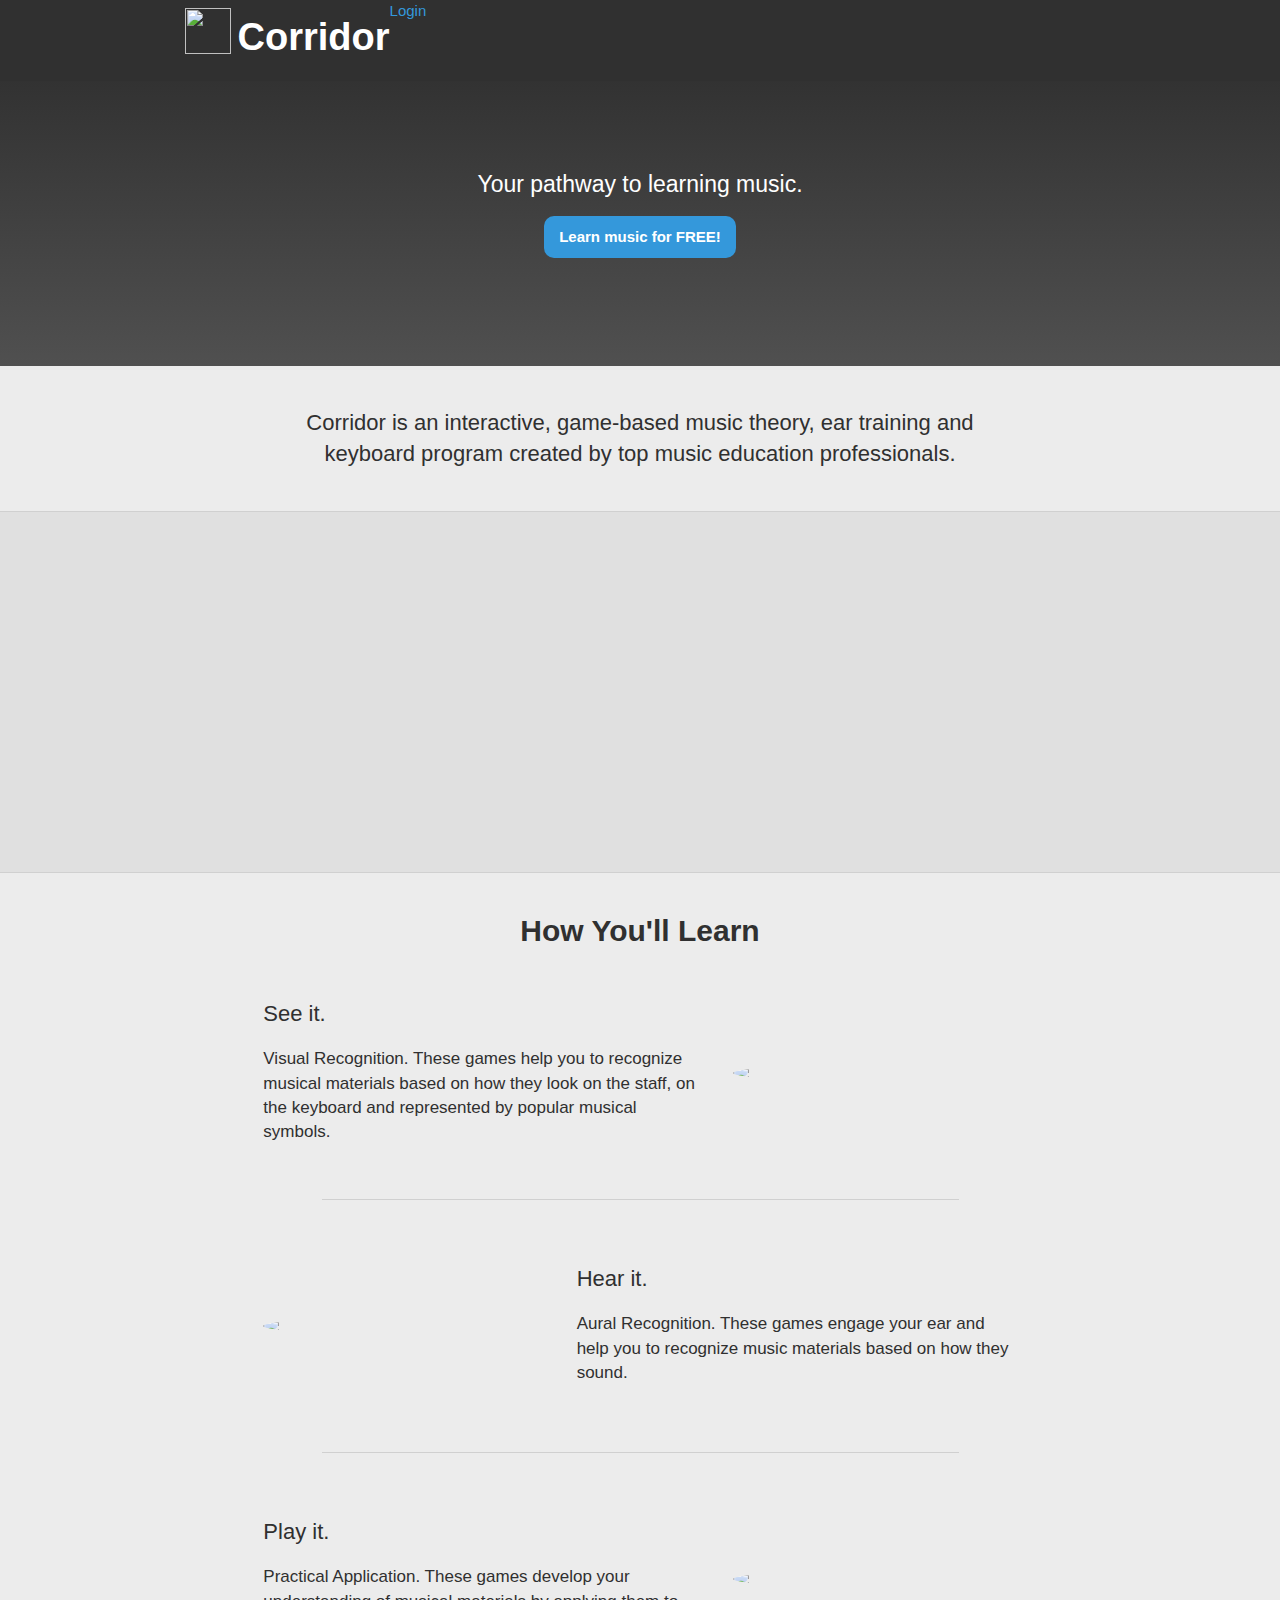
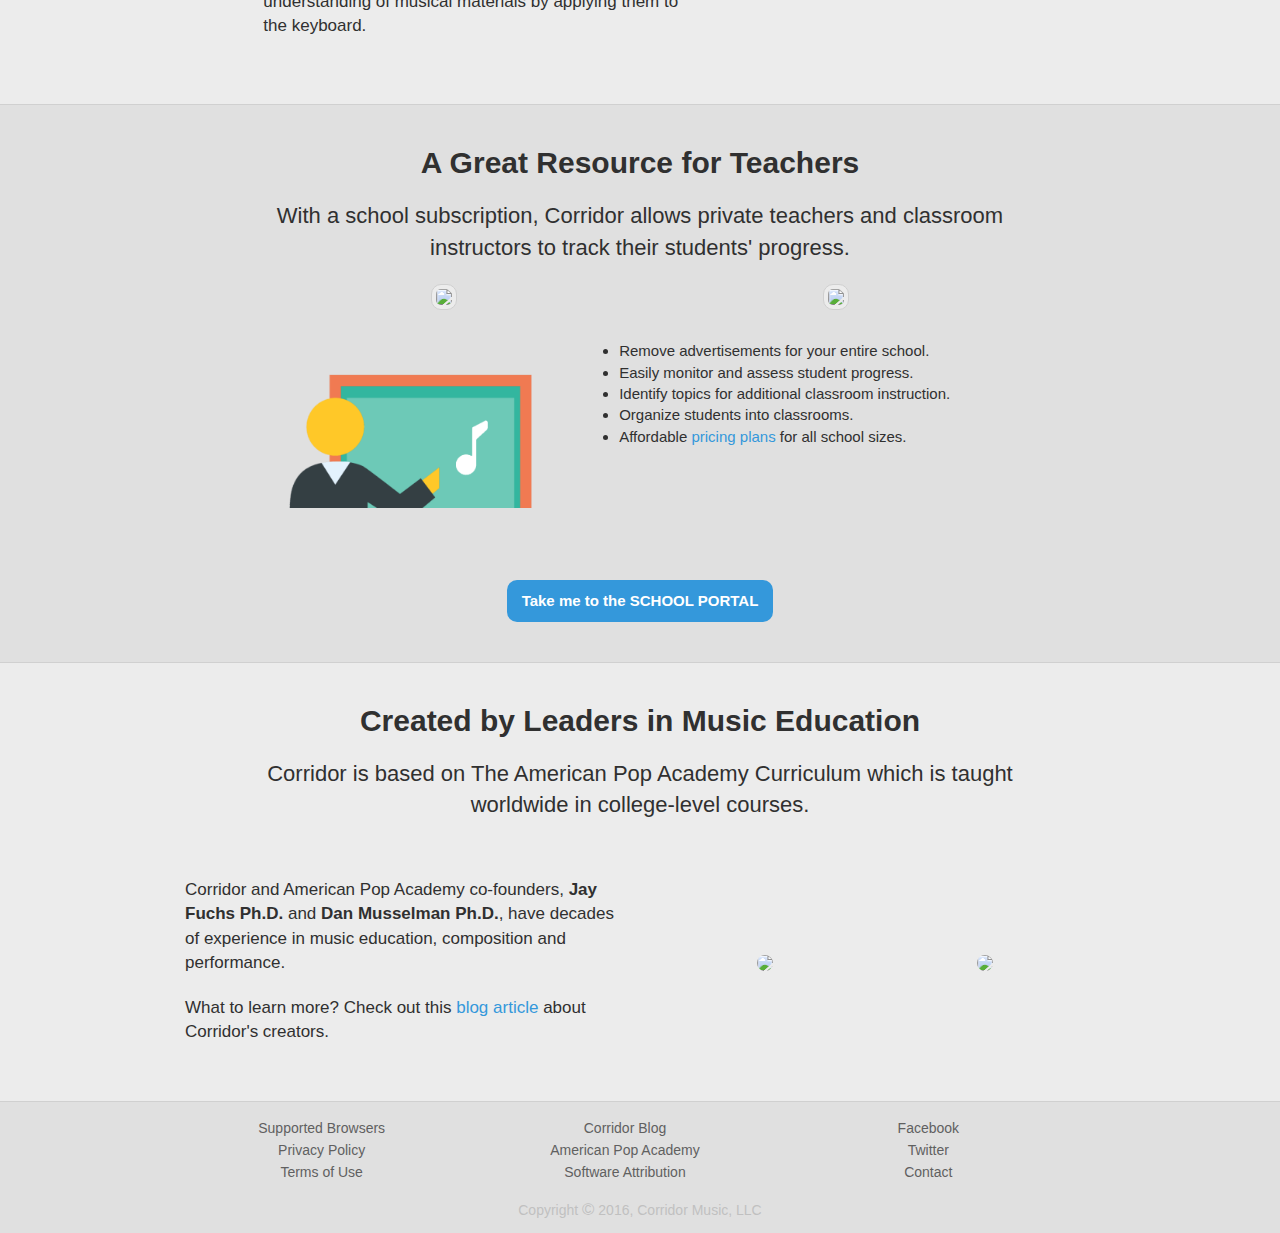
==== commit 8f02650d: "Tweaks." ====
--- a/index.html
+++ b/index.html
@@ -1,40 +1,88 @@
 <!DOCTYPE html>
 <html lang="en">
     <head>
-        <title>Corridor - Your pathway to learning music.</title>
-
-        <meta charset="utf-8">
-        <meta http-equiv="X-UA-Compatible" content="IE=edge">
-        <meta name="viewport" content="width=device-width, initial-scale=1">
-        <meta name="description" content="Corridor - Your pathway to learning music.">
-        <meta name="author" content="Corridor Music, LLC">
-        <link rel="icon" href="static/img/favicon.ico">
-
-        <!-- HTML5 shim and Respond.js for IE8 support of HTML5 elements and media queries -->
-        <!-- WARNING: Respond.js doesn't work if you view the page via file:// -->
-        <!--[if lt IE 9]>
-          <script src="https://oss.maxcdn.com/html5shiv/3.7.3/html5shiv.min.js"></script>
-          <script src="https://oss.maxcdn.com/respond/1.4.2/respond.min.js"></script>
-        <![endif]-->
-    <link href="/app.bundle.css?21a42f63255f34cfdc17" rel="stylesheet"></head>
+        <!-- <script async src="//pagead2.googlesyndication.com/pagead/js/adsbygoogle.js"></script>
+<script>
+  (adsbygoogle = window.adsbygoogle || []).push({
+    google_ad_client: "ca-pub-6258226659373440",
+    enable_page_level_ads: true
+  });
+</script> -->
+
+<!-- https://moz.com/blog/meta-data-templates-123 -->
+<title>Corridor Music - Your pathway to learning music.</title>
+<meta charset="utf-8">
+<meta http-equiv="X-UA-Compatible" content="IE=edge">
+<meta name="viewport" content="width=device-width, initial-scale=1">
+<meta name="description" content="Corridor is an interactive, game-based music theory, ear training, and keyboard program created by top music education professionals, based on the idea that to learn music you must see it, hear it, and play it.">
+<meta name="author" content="Corridor Music, LLC">
+<link rel="icon" href="static/img/favicon.ico">
+
+<meta name="twitter:card" content="summary">
+<meta name="twitter:site" content="@corridor_music">
+<meta name="twitter:title" content="Corridor Music - Your pathway to learning music.">
+<meta name="twitter:description" content="Corridor is an interactive, game-based music theory, ear training, and keyboard program created by top music education professionals, based on the idea that to learn music you must see it, hear it, and play it.">
+<meta name="twitter:creator" content="@corridor_music">
+<meta name="twitter:image" content="http://corridormusic.com/static/img/social.jpg">
+
+<meta property="og:title" content="Corridor Music - Your pathway to learning music." />
+<meta property="og:type" content="article" />
+<meta property="og:url" content="http://corridormusic.com/" />
+<meta property="og:image" content="http://corridormusic.com/static/img/social.jpg" />
+<meta property="og:description" content="Corridor is an interactive, game-based music theory, ear training, and keyboard program created by top music education professionals, based on the idea that to learn music you must see it, hear it, and play it." />
+<meta property="og:site_name" content="Corridor Music" />
+<meta property="fb:admins" content="484005745142647" />
+
+<!-- HTML5 shim and Respond.js for IE8 support of HTML5 elements and media queries -->
+<!-- WARNING: Respond.js doesn't work if you view the page via file:// -->
+<!--[if lt IE 9]>
+  <script src="https://oss.maxcdn.com/html5shiv/3.7.3/html5shiv.min.js"></script>
+  <script src="https://oss.maxcdn.com/respond/1.4.2/respond.min.js"></script>
+<![endif]-->
+
+<script>
+  (function(i,s,o,g,r,a,m){i['GoogleAnalyticsObject']=r;i[r]=i[r]||function(){
+  (i[r].q=i[r].q||[]).push(arguments)},i[r].l=1*new Date();a=s.createElement(o),
+  m=s.getElementsByTagName(o)[0];a.async=1;a.src=g;m.parentNode.insertBefore(a,m)
+  })(window,document,'script','https://www.google-analytics.com/analytics.js','ga');
+
+  ga('create', 'UA-89704639-1', 'auto');
+  ga('send', 'pageview');
+</script>
+
+    <link href="/app.bundle.css?e1f43a1952a76e50a787" rel="stylesheet"></head>
     <body>
         <div class="sell m11-bg container-fluid text-center">
             <nav class="navbar navbar-default navbar-fixed-top">
                 <div class="container">
                     <div class="navbar-header">
                         <a href="/" class="navbar-brand"><img src="../static/img/logo-white.png"></img> Corridor</a>
+                        <a href="https://app.corridormusic.com/#/login" class="login pull-right">Login</a>
                     </div>
                 </div>
             </nav>
 
-            <div class="row sell-section banner">
-                <div class="container">
+            <div class="row banner">
+                <div class="container">
+                    <div class="background"></div>
                     <div class="spacing clearfix">
-                        <div class="head col-sm-12">
-                            <div class="w1-fg">
-                                <p>Your pathway to learning music.</p>
-                                <a class="btn btn-primary" role="button" onclick="scrollToEmailForm()" href="javascript:void(0);">I'm Interested</a>
-                            </div>
+                        <div class="head col-sm-12 w1-fg">
+                            <table class="full-width"><tr>
+                                <td style="width: 60%;">
+                                    <p>Your pathway to learning music.</p>
+                                    <a href="https://app.corridormusic.com/#/login?signup=true" class="btn btn-scaled btn-primary">Learn music for FREE!</a>
+                                </td>
+                            </td></table>
+                        </div>
+                    </div>
+                </div>
+            </div>
+
+            <div class="row sell-section w2-bg">
+                <div class="container">
+                    <div class="row">
+                        <div class="col-sm-10 col-sm-offset-1">
+                            <p class="headline">Corridor is an interactive, game-based music theory, ear training and keyboard program created by top music education professionals.</p>
                         </div>
                     </div>
                 </div>
@@ -43,8 +91,12 @@
             <div class="row sell-section w4-bg">
                 <div class="container">
                     <div class="row">
-                        <div class="col-sm-8 col-sm-offset-2">
-                            <p class="headline">Corridor is an engaging, game-based program for learning the language of music.</p>
+                        <div class="col-sm-12">
+                            <div class="video" style="max-width: 560px;">
+                                <div class="video-resize">
+                                    <iframe type="text/html" width="560" height="315" src="https://www.youtube.com/embed/id_hQQd76QQ?modestbranding=1&playsinline=1&rel=0&showinfo=0&color=white&iv_load_policy=3" frameborder="0" allowfullscreen></iframe>
+                                </div>
+                            </div>
                         </div>
                     </div>
                 </div>
@@ -52,13 +104,13 @@
 
             <div class="row sell-section w2-bg">
                 <div class="container">
-                    <h1>How You'll Learn</h1>
+                    <h1 style="margin-bottom: 21px;">How You'll Learn</h1>
 
                     <div class="row">
                         <div class="col-sm-6 col-sm-offset-1 vertical-center-container">
                             <div class="vertical-center-content text-left">
-                                <h2>See it. Name it.</h2>
-                                <p class="m6-fg text">Visual Recognition. These games help you to recognize musical materials based on how they look on the staff, on the keyboard and represented by popular musical symbols.</p>
+                                <h2>See it.</h2>
+                                <p class="text">Visual Recognition. These games help you to recognize musical materials based on how they look on the staff, on the keyboard and represented by popular musical symbols.</p>
                             </div>
                         </div>
                         <div class="col-sm-4 vertical-center-container">
@@ -73,8 +125,8 @@
                     <div class="row">
                         <div class="col-sm-6 col-sm-offset-1 col-sm-push-4 vertical-center-container">
                             <div class="vertical-center-content text-left">
-                                <h2>Hear it. Name it.</h2>
-                                <p class="m6-fg text">Aural Recognition. These games engage your ear and help you to recognize music materials based on how they sound.</p>
+                                <h2>Hear it.</h2>
+                                <p class="text">Aural Recognition. These games engage your ear and help you to recognize music materials based on how they sound.</p>
                             </div>
                         </div>
                         <div class="col-sm-4 col-sm-pull-6 vertical-center-container">
@@ -89,8 +141,8 @@
                     <div class="row">
                         <div class="col-sm-6 col-sm-offset-1 vertical-center-container">
                             <div class="vertical-center-content text-left">
-                                <h2>See it. Play it.</h2>
-                                <p class="m6-fg text">Practical Application. These games develop your understanding of musical materials by applying them to the keyboard.</p>
+                                <h2>Play it.</h2>
+                                <p class="text">Practical Application. These games develop your understanding of musical materials by applying them to the keyboard.</p>
                             </div>
                         </div>
                         <div class="col-sm-4 vertical-center-container">
@@ -104,76 +156,87 @@
 
             <div class="row sell-section w4-bg">
                 <div class="container">
-                    <h1>A Great Resource for Teachers</h1>
-
-                    <div class="row">
-                        <div class="col-sm-12">
-                            <img src="static/img/sell/04.png" class="img-responsive" style="max-height: 180px;"></img>
-                        </div>
-
+                    <h1 style="margin-bottom: 0px;">A Great Resource for Teachers</h1>
+
+                    <div class="row">
                         <div class="col-sm-10 col-sm-offset-1">
                             <div>
-                                <p class="headline">Corridor allows private teachers and classroom instructors to assign topics and track their students' progress in real-time.</p>
-                            </div>
-                        </div>
-                    </div>
-                </div>
-            </div>
-
-            <!-- <div class="row sell-section w2-bg">
-                <div class="container">
-                    <h1>Created by Leaders in Music Education</h1>
-
-                    <div class="row">
-                        <div class="col-sm-5 vertical-center-container">
-                            <div class="vertical-center-content">
-                                <img src="static/img/sell/jay.jpg" class="img-circle" style="max-height: 180px;"></img>
-                            </div>
-                        </div>
-                        <div class="col-sm-7 vertical-center-container">
-                            <div class="vertical-center-content text-left">
-                                <p class="m6-fg text"><strong>Jay Fuchs Ph.D.</strong> is Head of the Music Theory Department at McNally Smith College of Music, a popular entertainer, music director, composer, author of five popular music theory textbooks, and co-founder of American Pop Academy.</p>
-                            </div>
-                        </div>
-                    </div>
-
-                    <hr />
-
-                    <div class="row">
-                        <div class="col-sm-5 col-sm-push-7 vertical-center-container">
-                            <div class="vertical-center-content">
-                                <img src="static/img/sell/dan.jpg" class="img-circle" style="max-height: 180px;"></img>
-                            </div>
-                        </div>
-                        <div class="col-sm-7 col-sm-pull-5 vertical-center-container">
-                            <div class="vertical-center-content text-left">
-                                <p class="m6-fg text"><strong>Dan Musselman Ph.D.</strong> is a music director for The Voice finalist Kat Perkins, a composer and sound designer for TV commercials, teacher and Head of Ear Training Development at McNally Smith College of Music, author of three ear training textbooks, and co-founder of American Pop Academy.</p>
-                            </div>
-                        </div>
-                    </div>
-                </div>
-            </div> -->
+                                <p class="headline">With a school subscription, Corridor allows private teachers and classroom instructors to track their students' progress.</p>
+                            </div>
+                        </div>
+
+                        <div class="modal" id="school01" tabindex="-1" role="dialog" aria-labelledby="school01">
+                            <img src="static/img/sell/school01.png" class="img-thumbnail"></img>
+                        </div>
+
+                        <div class="col-sm-5 col-sm-offset-1">
+                            <a href="" style="max-height: 300px;" onclick="openModalForTag('school01', event)">
+                                <img src="static/img/sell/school01.png" class="img-thumbnail"></img>
+                            </a>
+                        </div>
+
+                        <div class="modal" id="school02" tabindex="-1" role="dialog" aria-labelledby="school02">
+                            <img src="static/img/sell/school02.png" class="img-thumbnail"></img>
+                        </div>
+
+                        <div class="col-sm-5">
+                            <a href="" style="max-height: 300px;"  onclick="openModalForTag('school02', event)">
+                                <img src="static/img/sell/school02.png" class="img-thumbnail"></img>
+                            </a>
+                        </div>
+                    </div>
+
+                    <div class="row" style="margin: 30px 0px;">
+                        <div class="col-sm-4 col-sm-offset-1 vertical-center-container">
+                            <div class="vertical-center-content">
+                                <img src="static/img/sell/04.png" class="img-responsive" style="max-height: 140px; margin-bottom: 15px;"></img>
+                            </div>
+                        </div>
+
+                        <div class="col-sm-6 text-left">
+                            <ul>
+                                <li>Remove advertisements for your entire school.</li>
+                                <li>Easily monitor and assess student progress.</li>
+                                <li>Identify topics for additional classroom instruction.</li>
+                                <li>Organize students into classrooms.</li>
+                                <li>Affordable <a href="">pricing plans</a> for all school sizes.</li>
+                            </ul>
+                        </div>
+                    </div>
+
+                    <div class="row" style="margin: 20px 0px;">
+                        <div class="col-sm-12 text-center">
+                            <a href="https://schools.corridormusic.com/#/login?signup=true" class="btn btn-scaled btn-primary">Take me to the SCHOOL PORTAL</a>
+                        </div>
+                    </div>
+                </div>
+            </div>
 
             <div class="row sell-section w2-bg">
                 <div class="container">
-                    <a id="email-form-anchor"></a><h1>Stay In Touch</h1>
-
-                    <div class="row">
-                        <div class="col-sm-6 col-sm-offset-3 text-left">
-                            <p class="note m6-fg">Corridor is currently under development, but will be released to the public soon!  Please fill out the form below to be notified about the release date and other updates.</p>
-                        </div>
-                    </div>
-
-                    <div class="row">
-                        <form class="email-form center-block w1-bg card" action="https://formspree.io/sales@corridormusic.com" method="POST">
-                            <div class="form-group text-left">
-                                <input type="text" id="name" class="form-control" placeholder="Name" name="name">
-                            </div>
-                            <div class="form-group text-left">
-                                <input type="email" id="email" class="form-control" placeholder="E-mail" name="email">
-                            </div>
-                            <input type="submit" class="btn btn-primary" value="Keep Me Updated">
-                        </form>
+                    <h1 style="margin-bottom: 0px;">Created by Leaders in Music Education</h1>
+
+                    <div class="row">
+                        <div class="col-sm-10 col-sm-offset-1">
+                            <div>
+                                <p class="headline">Corridor is based on The American Pop Academy Curriculum which is taught worldwide in college-level courses.</p>
+                            </div>
+                        </div>
+                    </div>
+
+                    <div class="row" style="padding: 15px 0px;">
+                        <div class="col-sm-6 col-xs-12 vertical-center-container">
+                            <div class="vertical-center-content text-left">
+                                <p class="text">Corridor and American Pop Academy co-founders, <strong>Jay Fuchs Ph.D.</strong> and <strong>Dan Musselman Ph.D.</strong>, have decades of experience in music education, composition and performance.</p>
+                                <p class="text">What to learn more?  Check out this <a href="http://blog.corridormusic.com/2017/02/08/about-the-creators-of-corridor/" target="_blank">blog article</a> about Corridor's creators.</p>
+                            </div>
+                        </div>
+                        <div class="col-sm-6 vertical-center-container">
+                            <table class="full-width"><tr>
+                                <td style="width: 50%;"><img src="static/img/sell/jay.jpg" class="img-circle" style="max-height: 160px; max-width: 90%;"></img></td>
+                                <td style="width: 50%;"><img src="static/img/sell/dan.jpg" class="img-circle" style="max-height: 160px; max-width: 90%;"></img></td>
+                            </tr></table>
+                        </div>
                     </div>
                 </div>
             </div>
@@ -190,8 +253,9 @@
             </div>
             <div class="col-sm-4">
                 <ul>
+                    <li><a href="http://blog.corridormusic.com/" target="_blank">Corridor Blog</a></li>
+                    <li><a href="http://www.americanpopacademy.com/" target="_blank">American Pop Academy</a></li>
                     <li><a href="/attribution/">Software Attribution</a></li>
-                    <li><a href="http://www.americanpopacademy.com/" target="_blank">American Pop Academy</a></li>
                 </ul>
             </div>
             <div class="col-sm-4">
@@ -209,10 +273,13 @@
 
         </div>
 
+        <script src="https://ajax.googleapis.com/ajax/libs/jquery/1.12.4/jquery.min.js"></script>
+        <script src="https://maxcdn.bootstrapcdn.com/bootstrap/3.3.7/js/bootstrap.min.js" integrity="sha384-Tc5IQib027qvyjSMfHjOMaLkfuWVxZxUPnCJA7l2mCWNIpG9mGCD8wGNIcPD7Txa" crossorigin="anonymous"></script>
         <script>
-            function scrollToEmailForm() {
-                document.getElementById("email-form-anchor").scrollIntoView();
+            function openModalForTag(tag, event) {
+                event.preventDefault();
+                var element = $('#' + tag).modal('show');
             }
         </script>
-    <script type="text/javascript" src="/vendor.bundle.js?21a42f63255f34cfdc17"></script><script type="text/javascript" src="/app.bundle.js?21a42f63255f34cfdc17"></script></body>
+    <script type="text/javascript" src="/vendor.bundle.js?e1f43a1952a76e50a787"></script><script type="text/javascript" src="/app.bundle.js?e1f43a1952a76e50a787"></script></body>
 </html>
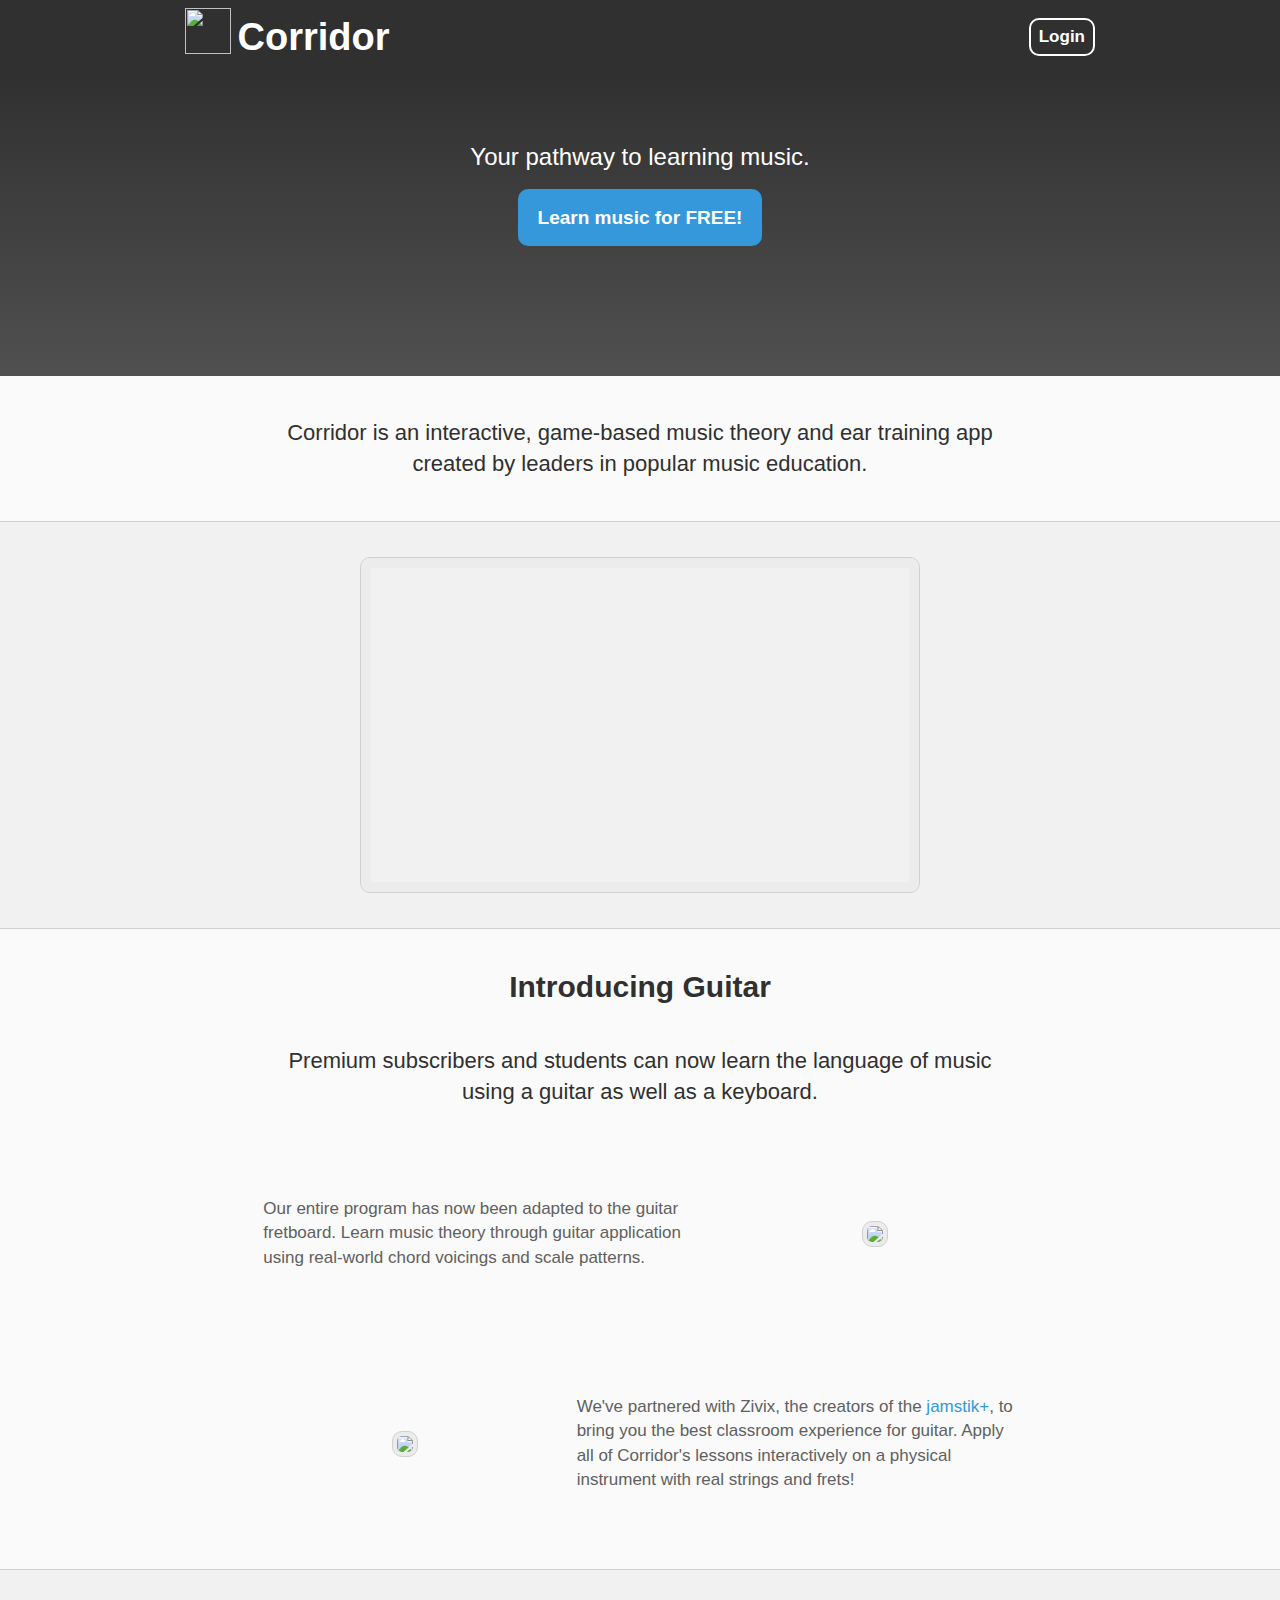
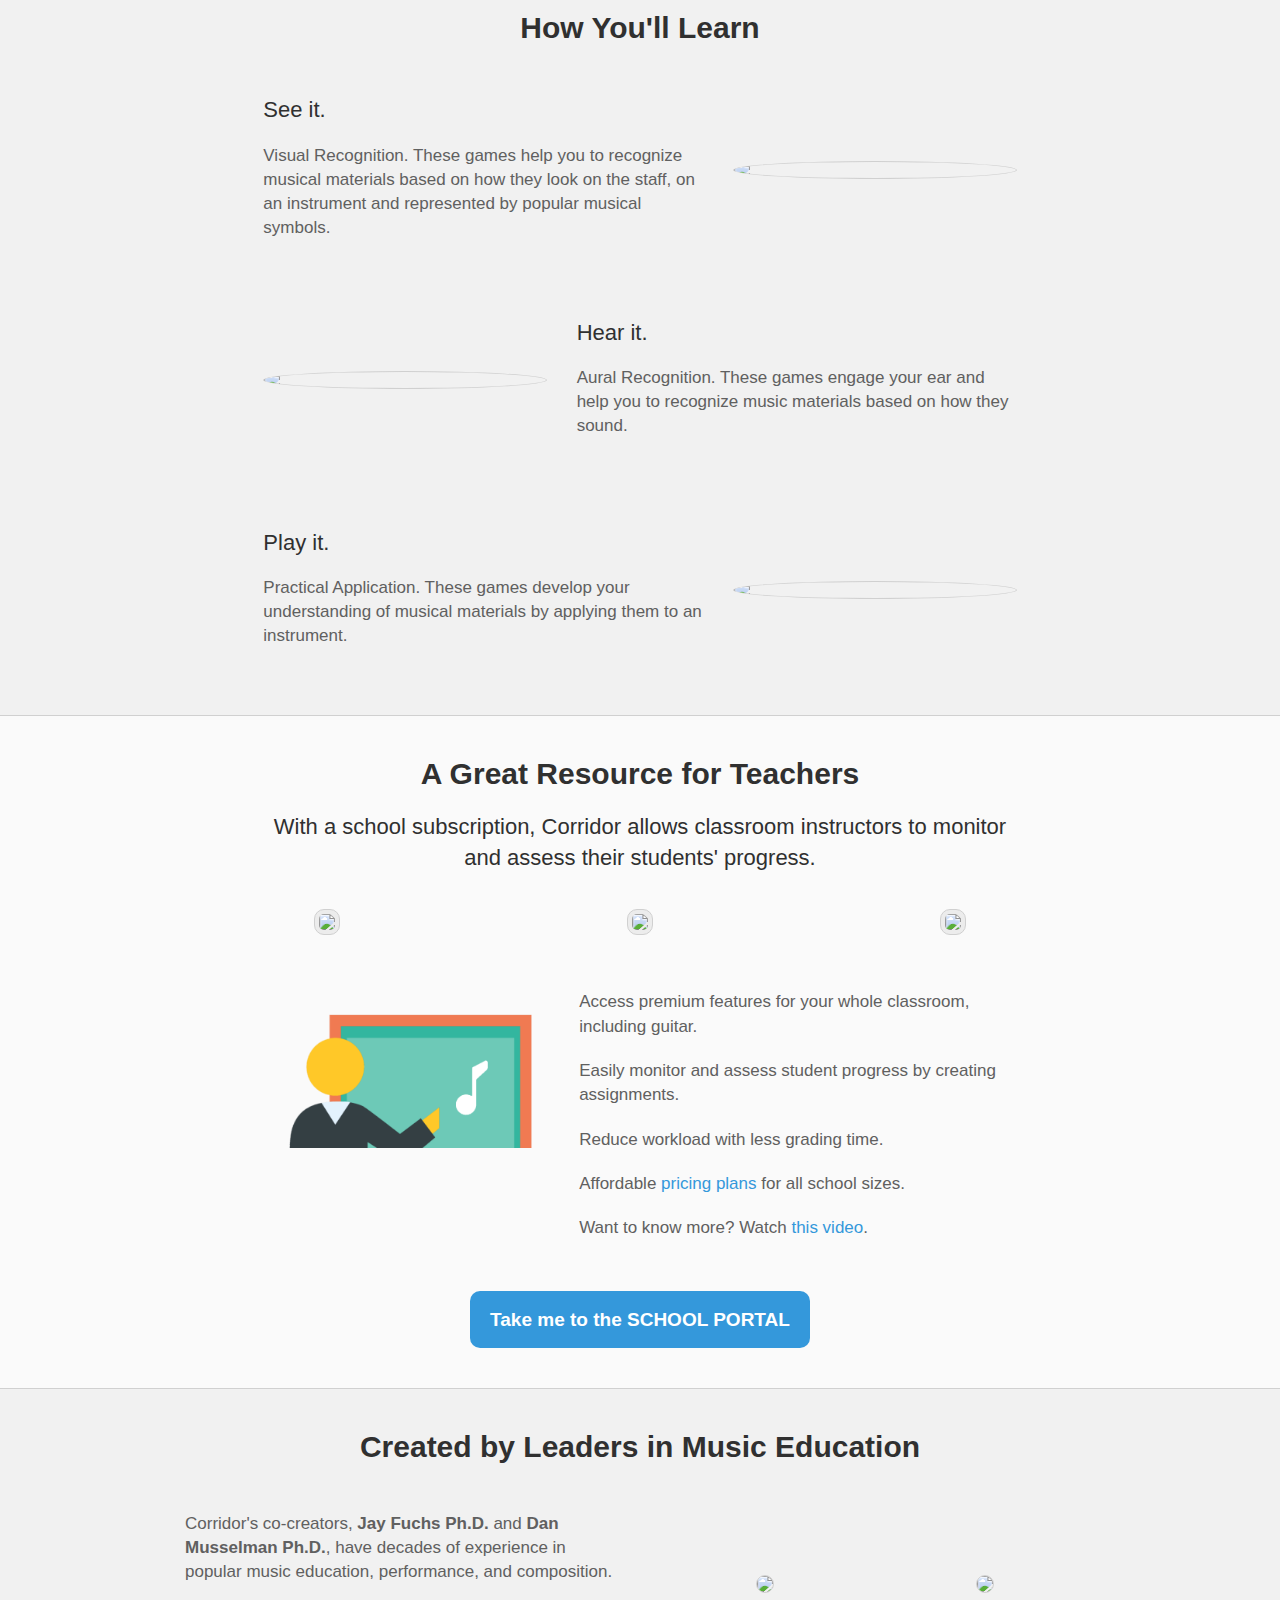
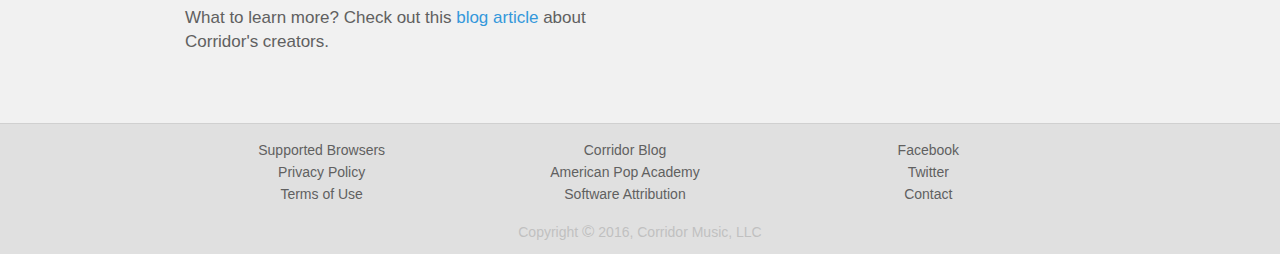
==== commit ff0d680d: "Add teacher sell page." ====
--- a/index.html
+++ b/index.html
@@ -1,27 +1,27 @@
 <!DOCTYPE html>
 <html lang="en">
     <head>
-        <!-- <script async src="//pagead2.googlesyndication.com/pagead/js/adsbygoogle.js"></script>
-<script>
-  (adsbygoogle = window.adsbygoogle || []).push({
-    google_ad_client: "ca-pub-6258226659373440",
-    enable_page_level_ads: true
-  });
-</script> -->
-
-<!-- https://moz.com/blog/meta-data-templates-123 -->
+        <script async src="//pagead2.googlesyndication.com/pagead/js/adsbygoogle.js"></script>
+        <script>
+          (adsbygoogle = window.adsbygoogle || []).push({
+            google_ad_client: "ca-pub-6258226659373440",
+            enable_page_level_ads: true
+          });
+        </script>
+
+        <!-- https://moz.com/blog/meta-data-templates-123 -->
 <title>Corridor Music - Your pathway to learning music.</title>
 <meta charset="utf-8">
 <meta http-equiv="X-UA-Compatible" content="IE=edge">
 <meta name="viewport" content="width=device-width, initial-scale=1">
-<meta name="description" content="Corridor is an interactive, game-based music theory, ear training, and keyboard program created by top music education professionals, based on the idea that to learn music you must see it, hear it, and play it.">
+<meta name="description" content="Corridor is an interactive, game-based music theory and ear training app created by leaders in popular music education, based on the idea that to learn music you must see it, hear it, and play it.">
 <meta name="author" content="Corridor Music, LLC">
 <link rel="icon" href="static/img/favicon.ico">
 
 <meta name="twitter:card" content="summary">
 <meta name="twitter:site" content="@corridor_music">
 <meta name="twitter:title" content="Corridor Music - Your pathway to learning music.">
-<meta name="twitter:description" content="Corridor is an interactive, game-based music theory, ear training, and keyboard program created by top music education professionals, based on the idea that to learn music you must see it, hear it, and play it.">
+<meta name="twitter:description" content="Corridor is an interactive, game-based music theory and ear training app created by leaders in popular music education, based on the idea that to learn music you must see it, hear it, and play it.">
 <meta name="twitter:creator" content="@corridor_music">
 <meta name="twitter:image" content="http://corridormusic.com/static/img/social.jpg">
 
@@ -29,7 +29,7 @@
 <meta property="og:type" content="article" />
 <meta property="og:url" content="http://corridormusic.com/" />
 <meta property="og:image" content="http://corridormusic.com/static/img/social.jpg" />
-<meta property="og:description" content="Corridor is an interactive, game-based music theory, ear training, and keyboard program created by top music education professionals, based on the idea that to learn music you must see it, hear it, and play it." />
+<meta property="og:description" content="Corridor is an interactive, game-based music theory and ear training app created by leaders in popular music education, based on the idea that to learn music you must see it, hear it, and play it." />
 <meta property="og:site_name" content="Corridor Music" />
 <meta property="fb:admins" content="484005745142647" />
 
@@ -48,9 +48,20 @@
 
   ga('create', 'UA-89704639-1', 'auto');
   ga('send', 'pageview');
+
+  function getQueryParam(key) {
+      var matches = window.location.search.match('(\\?|&)' + key + '\\=([^&]*)');
+      return decodeURIComponent(matches ? matches.pop() : '');
+  }
+
+  var referrer = getQueryParam('utm_source');
+  if (referrer) {
+      var expiration = new Date(Date.now() + (7 * 24 * 60 * 60 * 1000));
+      document.cookie='cm_referrer=' + referrer + '; expires=' + expiration.toUTCString() + '; path=/; domain=corridormusic.com';
+  }
 </script>
 
-    <link href="/app.bundle.css?e1f43a1952a76e50a787" rel="stylesheet"></head>
+    <link href="/app.bundle.css?93e5fcec9ad3188f9028" rel="stylesheet"></head>
     <body>
         <div class="sell m11-bg container-fluid text-center">
             <nav class="navbar navbar-default navbar-fixed-top">
@@ -78,23 +89,23 @@
                 </div>
             </div>
 
-            <div class="row sell-section w2-bg">
+            <div class="row sell-section w15-bg">
                 <div class="container">
                     <div class="row">
                         <div class="col-sm-10 col-sm-offset-1">
-                            <p class="headline">Corridor is an interactive, game-based music theory, ear training and keyboard program created by top music education professionals.</p>
-                        </div>
-                    </div>
-                </div>
-            </div>
-
-            <div class="row sell-section w4-bg">
+                            <p class="headline">Corridor is an interactive, game-based music theory and ear training app created by leaders in popular music education.</p>
+                        </div>
+                    </div>
+                </div>
+            </div>
+
+            <div class="row sell-section w18-bg">
                 <div class="container">
                     <div class="row">
                         <div class="col-sm-12">
                             <div class="video" style="max-width: 560px;">
                                 <div class="video-resize">
-                                    <iframe type="text/html" width="560" height="315" src="https://www.youtube.com/embed/id_hQQd76QQ?modestbranding=1&playsinline=1&rel=0&showinfo=0&color=white&iv_load_policy=3" frameborder="0" allowfullscreen></iframe>
+                                    <iframe type="text/html" width="560" height="315" src="https://www.youtube.com/embed/_rMHjgrLmgM?modestbranding=1&playsinline=1&rel=0&showinfo=0&color=white&iv_load_policy=3" frameborder="0" allowfullscreen></iframe>
                                 </div>
                             </div>
                         </div>
@@ -102,7 +113,60 @@
                 </div>
             </div>
 
-            <div class="row sell-section w2-bg">
+            <div class="row sell-section w15-bg">
+                <div class="container">
+                    <h1 style="margin-bottom: 21px;">Introducing Guitar</h1>
+
+                    <div class="col-sm-10 col-sm-offset-1">
+                        <div>
+                            <p class="headline">Premium subscribers and students can now learn the language of music using a guitar as well as a keyboard.</p>
+                        </div>
+                    </div>
+
+                    <div class="row">
+                        <div class="col-sm-6 col-sm-offset-1 vertical-center-container">
+                            <div class="vertical-center-content text-left">
+                                <p class="text">Our entire program has now been adapted to the guitar fretboard. Learn music theory through guitar application using real-world chord voicings and scale patterns.</p>
+                            </div>
+                        </div>
+
+                        <div class="modal" id="guitar01" tabindex="-1" role="dialog" aria-labelledby="guitar01">
+                            <img src="static/img/sell/guitar01.png" class="img-thumbnail"></img>
+                        </div>
+
+                        <div class="col-sm-4 vertical-center-container">
+                            <div class="vertical-center-content">
+                                <a href="" style="max-height: 300px;" onclick="openModalForTag('guitar01', event)">
+                                    <img src="static/img/sell/guitar01.png" class="img-thumbnail"></img>
+                                </a>
+                            </div>
+                        </div>
+                    </div>
+
+                    <div class="row">
+                        <div class="col-sm-6 col-sm-offset-1 col-sm-push-4 vertical-center-container">
+                            <div class="vertical-center-content text-left">
+                                <!-- https://zivix.refersion.com/affiliate/login -->
+                                <p class="text">We've partnered with Zivix, the creators of the <a href="https://jamstik.com?rfsn=752675.f723d">jamstik+</a>, to bring you the best classroom experience for guitar.  Apply all of Corridor's lessons interactively on a physical instrument with real strings and frets!</p>
+                            </div>
+                        </div>
+
+                        <div class="modal" id="guitar02" tabindex="-1" role="dialog" aria-labelledby="guitar02">
+                            <img src="static/img/sell/guitar02.jpg" class="img-thumbnail"></img>
+                        </div>
+
+                        <div class="col-sm-4 col-sm-pull-6 vertical-center-container">
+                            <div class="vertical-center-content">
+                                <a href="" style="max-height: 300px;" onclick="openModalForTag('guitar02', event)">
+                                    <img src="static/img/sell/guitar02.jpg" class="img-thumbnail"></img>
+                                </a>
+                            </div>
+                        </div>
+                    </div>
+                </div>
+            </div>
+
+            <div class="row sell-section w18-bg">
                 <div class="container">
                     <h1 style="margin-bottom: 21px;">How You'll Learn</h1>
 
@@ -110,7 +174,7 @@
                         <div class="col-sm-6 col-sm-offset-1 vertical-center-container">
                             <div class="vertical-center-content text-left">
                                 <h2>See it.</h2>
-                                <p class="text">Visual Recognition. These games help you to recognize musical materials based on how they look on the staff, on the keyboard and represented by popular musical symbols.</p>
+                                <p class="text">Visual Recognition. These games help you to recognize musical materials based on how they look on the staff, on an instrument and represented by popular musical symbols.</p>
                             </div>
                         </div>
                         <div class="col-sm-4 vertical-center-container">
@@ -119,8 +183,6 @@
                             </div>
                         </div>
                     </div>
-
-                    <hr class="a2-fg" />
 
                     <div class="row">
                         <div class="col-sm-6 col-sm-offset-1 col-sm-push-4 vertical-center-container">
@@ -136,13 +198,11 @@
                         </div>
                     </div>
 
-                    <hr />
-
                     <div class="row">
                         <div class="col-sm-6 col-sm-offset-1 vertical-center-container">
                             <div class="vertical-center-content text-left">
                                 <h2>Play it.</h2>
-                                <p class="text">Practical Application. These games develop your understanding of musical materials by applying them to the keyboard.</p>
+                                <p class="text">Practical Application. These games develop your understanding of musical materials by applying them to an instrument.</p>
                             </div>
                         </div>
                         <div class="col-sm-4 vertical-center-container">
@@ -154,14 +214,14 @@
                 </div>
             </div>
 
-            <div class="row sell-section w4-bg">
+            <div class="row sell-section w15-bg">
                 <div class="container">
                     <h1 style="margin-bottom: 0px;">A Great Resource for Teachers</h1>
 
                     <div class="row">
                         <div class="col-sm-10 col-sm-offset-1">
                             <div>
-                                <p class="headline">With a school subscription, Corridor allows private teachers and classroom instructors to track their students' progress.</p>
+                                <p class="headline">With a school subscription, Corridor allows classroom instructors to monitor and assess their students' progress.</p>
                             </div>
                         </div>
 
@@ -169,7 +229,7 @@
                             <img src="static/img/sell/school01.png" class="img-thumbnail"></img>
                         </div>
 
-                        <div class="col-sm-5 col-sm-offset-1">
+                        <div class="col-sm-4">
                             <a href="" style="max-height: 300px;" onclick="openModalForTag('school01', event)">
                                 <img src="static/img/sell/school01.png" class="img-thumbnail"></img>
                             </a>
@@ -179,11 +239,21 @@
                             <img src="static/img/sell/school02.png" class="img-thumbnail"></img>
                         </div>
 
-                        <div class="col-sm-5">
-                            <a href="" style="max-height: 300px;"  onclick="openModalForTag('school02', event)">
+                        <div class="col-sm-4">
+                            <a href="" style="max-height: 300px;" onclick="openModalForTag('school02', event)">
                                 <img src="static/img/sell/school02.png" class="img-thumbnail"></img>
                             </a>
                         </div>
+
+                        <div class="modal" id="school03" tabindex="-1" role="dialog" aria-labelledby="school03">
+                            <img src="static/img/sell/school03.png" class="img-thumbnail"></img>
+                        </div>
+
+                        <div class="col-sm-4">
+                            <a href="" style="max-height: 300px;" onclick="openModalForTag('school03', event)">
+                                <img src="static/img/sell/school03.png" class="img-thumbnail"></img>
+                            </a>
+                        </div>
                     </div>
 
                     <div class="row" style="margin: 30px 0px;">
@@ -195,13 +265,59 @@
 
                         <div class="col-sm-6 text-left">
                             <ul>
-                                <li>Remove advertisements for your entire school.</li>
-                                <li>Easily monitor and assess student progress.</li>
-                                <li>Identify topics for additional classroom instruction.</li>
-                                <li>Organize students into classrooms.</li>
-                                <li>Affordable <a href="">pricing plans</a> for all school sizes.</li>
+                                <li>Access premium features for your whole classroom, including guitar.</li>
+                                <li>Easily monitor and assess student progress by creating assignments.</li>
+                                <li>Reduce workload with less grading time.</li>
+                                <li>Affordable <a href="" onclick="openModalForTag('pricing', event)">pricing plans</a> for all school sizes.</li>
+                                <li>Want to know more?  Watch <a href="https://youtu.be/TMYM17OpiP0" target="_blank">this video</a>.</li>
                             </ul>
                         </div>
+                    </div>
+
+                    <div class="modal" id="pricing" tabindex="-1" role="dialog" aria-labelledby="school02">
+                        <div class="modal-dialog modal-sm"><div class="modal-content" uib-modal-transclude="">
+                            <div class="profile shown-in-modal ng-scope">
+                                <div class="text-center">
+                                    <h1 class="title">Pricing Plans</h1>
+
+                                    <a class="subscription-outline">
+                                        <h2 class="cost">Free</h2>
+                                        <h1 class="name">Corridor Basic</h1>
+                                        <div class="detail">Daily limit on games.</div>
+                                    </a>
+
+                                    <a href="" class="subscription-outline">
+                                        <h2 class="cost">$4.99 <small>/mo</small></h2>
+                                        <h1 class="name">Corridor Premium</h1>
+                                        <div class="detail">Unlimited games.</div>
+                                    </a>
+
+                                    <a href="" class="subscription-outline">
+                                        <h2 class="cost">$19.99 <small>/6mo</small></h2>
+                                        <h1 class="name"><div class="discounted">Discounted (renews biannually)</div>Corridor Premium</h1>
+                                        <div class="detail">Unlimited games.</div>
+                                    </a>
+
+                                    <a href="" class="subscription-outline">
+                                        <h2 class="cost">$24.99 <small>/mo</small></h2>
+                                        <h1 class="name">Corridor Schools: Small</h1>
+                                        <div class="detail">Unlimited games.<br />Create a school w/ up to 25 students.</div>
+                                    </a>
+
+                                    <a href="" class="subscription-outline">
+                                        <h2 class="cost">$74.99 <small>/mo</small></h2>
+                                        <h1 class="name">Corridor Schools: Medium</h1>
+                                        <div class="detail">Unlimited games.<br />Create a school w/ up to 100 students.</div>
+                                    </a>
+
+                                    <a href="" style="margin-bottom: 0px;" class="subscription-outline">
+                                        <h2 class="cost">$224.99 <small>/mo</small></h2>
+                                        <h1 class="name">Corridor Schools: Large</h1>
+                                        <div class="detail">Unlimited games.<br />Create a school w/ up to 400 students.</div>
+                                    </a>
+                                </div>
+                            </div>
+                        </div></div>
                     </div>
 
                     <div class="row" style="margin: 20px 0px;">
@@ -212,22 +328,14 @@
                 </div>
             </div>
 
-            <div class="row sell-section w2-bg">
+            <div class="row sell-section w18-bg">
                 <div class="container">
                     <h1 style="margin-bottom: 0px;">Created by Leaders in Music Education</h1>
-
-                    <div class="row">
-                        <div class="col-sm-10 col-sm-offset-1">
-                            <div>
-                                <p class="headline">Corridor is based on The American Pop Academy Curriculum which is taught worldwide in college-level courses.</p>
-                            </div>
-                        </div>
-                    </div>
 
                     <div class="row" style="padding: 15px 0px;">
                         <div class="col-sm-6 col-xs-12 vertical-center-container">
                             <div class="vertical-center-content text-left">
-                                <p class="text">Corridor and American Pop Academy co-founders, <strong>Jay Fuchs Ph.D.</strong> and <strong>Dan Musselman Ph.D.</strong>, have decades of experience in music education, composition and performance.</p>
+                                <p class="text">Corridor's co-creators, <strong>Jay Fuchs Ph.D.</strong> and <strong>Dan Musselman Ph.D.</strong>, have decades of experience in popular music education, performance, and composition.</p>
                                 <p class="text">What to learn more?  Check out this <a href="http://blog.corridormusic.com/2017/02/08/about-the-creators-of-corridor/" target="_blank">blog article</a> about Corridor's creators.</p>
                             </div>
                         </div>
@@ -281,5 +389,5 @@
                 var element = $('#' + tag).modal('show');
             }
         </script>
-    <script type="text/javascript" src="/vendor.bundle.js?e1f43a1952a76e50a787"></script><script type="text/javascript" src="/app.bundle.js?e1f43a1952a76e50a787"></script></body>
+    <script type="text/javascript" src="/vendor.bundle.js?93e5fcec9ad3188f9028"></script><script type="text/javascript" src="/app.bundle.js?93e5fcec9ad3188f9028"></script></body>
 </html>
--- a/app.bundle.css
+++ b/app.bundle.css
@@ -1,11 +1,11 @@
-.toast-title{font-weight:700}.toast-message{word-wrap:break-word}.toast-message a,.toast-message label{color:#fff}.toast-message a:hover{color:#ccc;text-decoration:none}.toast-close-button{position:relative;right:-.3em;top:-.3em;float:right;font-size:20px;font-weight:700;color:#fff;-webkit-text-shadow:0 1px 0 #fff;text-shadow:0 1px 0 #fff;opacity:.8}.toast-close-button:focus,.toast-close-button:hover{color:#000;text-decoration:none;cursor:pointer;opacity:.4}button.toast-close-button{padding:0;cursor:pointer;background:transparent;border:0;-webkit-appearance:none}.toast-top-center{top:0;right:0;width:100%}.toast-bottom-center{bottom:0;right:0;width:100%}.toast-top-full-width{top:0;right:0;width:100%}.toast-bottom-full-width{bottom:0;right:0;width:100%}.toast-top-left{top:12px;left:12px}.toast-top-right{top:12px;right:12px}.toast-bottom-right{right:12px;bottom:12px}.toast-bottom-left{bottom:12px;left:12px}#toast-container{position:fixed;z-index:999999}#toast-container *{box-sizing:border-box}#toast-container .toast{position:relative;overflow:hidden;margin:0 0 6px;padding:15px 15px 15px 50px;width:300px;border-radius:3px 3px 3px 3px;background-position:15px;background-repeat:no-repeat;box-shadow:0 0 12px #999;color:#fff;opacity:.8}#toast-container .toast:hover{box-shadow:0 0 12px #000;opacity:1;cursor:pointer}#toast-container .toast.toast-info{background-image:url("[data-uri]")!important}#toast-container .toast.toast-error{background-image:url("[data-uri]")!important}#toast-container .toast.toast-success{background-image:url("[data-uri]")!important}#toast-container .toast.toast-warning{background-image:url("[data-uri]")!important}#toast-container.toast-bottom-center .toast,#toast-container.toast-top-center .toast{width:300px;margin-left:auto;margin-right:auto}#toast-container.toast-bottom-full-width .toast,#toast-container.toast-top-full-width .toast{width:96%;margin-left:auto;margin-right:auto}.toast{background-color:#030303}.toast-success{background-color:#51a351}.toast-error{background-color:#bd362f}.toast-info{background-color:#2f96b4}.toast-warning{background-color:#f89406}progress-bar{position:absolute;left:0;bottom:0;height:4px;background-color:#000;opacity:.4}div[toast]{opacity:1!important}div[toast].ng-enter{opacity:0!important;transition:opacity .3s linear}div[toast].ng-enter.ng-enter-active{opacity:1!important}div[toast].ng-leave{opacity:1;transition:opacity .3s linear}div[toast].ng-leave.ng-leave-active{opacity:0!important}@media all and (max-width:240px){#toast-container .toast.div{padding:8px 8px 8px 50px;width:11em}#toast-container .toast-close-button{right:-.2em;top:-.2em}}@media all and (min-width:241px) and (max-width:480px){#toast-container .toast.div{padding:8px 8px 8px 50px;width:18em}#toast-container .toast-close-button{right:-.2em;top:-.2em}}@media all and (min-width:481px) and (max-width:768px){#toast-container .toast.div{padding:15px 15px 15px 50px;width:25em}}@font-face{font-family:CoreSans-CR;src:url(/static/fonts/coresans-cr/core_sans_cr_25_extralight-webfont.woff2?9402bfecd69524de0b1de8e76ff12d11) format('woff2'),url(/static/fonts/coresans-cr/core_sans_cr_25_extralight-webfont.woff?56471496fa22f28032523e129d38fc8c) format('woff');font-weight:100;font-style:normal}@font-face{font-family:CoreSans-CR;src:url(/static/fonts/coresans-cr/core_sans_cr_35_light-webfont.woff2?9d1efffc0ce760f30480fbe210bba6c4) format('woff2'),url(/static/fonts/coresans-cr/core_sans_cr_35_light-webfont.woff?21aabc234462ab55a838ee42e423bca2) format('woff');font-weight:200;font-style:normal}@font-face{font-family:CoreSans-CR;src:url(/static/fonts/coresans-cr/core_sans_cr_45_regular-webfont.woff2?bb45654227b8b293e5f1cb95ea32b707) format('woff2'),url(/static/fonts/coresans-cr/core_sans_cr_45_regular-webfont.woff?e509320e8d1c79b9765d7d6be2f57e8c) format('woff');font-weight:400;font-style:normal}@font-face{font-family:CoreSans-CR;src:url(/static/fonts/coresans-cr/core_sans_cr_55_medium-webfont.woff2?4bdedaeec13981e9cd8ab497d42ebeee) format('woff2'),url(/static/fonts/coresans-cr/core_sans_cr_55_medium-webfont.woff?e32efee08d588ad8d3cb1662c12273a4) format('woff');font-weight:500;font-style:normal}@font-face{font-family:CoreSans-CR;src:url(/static/fonts/coresans-cr/core_sans_cr_65_bold-webfont.woff2?7f2f7e40fb19713c6152c6f7d274b648) format('woff2'),url(/static/fonts/coresans-cr/core_sans_cr_65_bold-webfont.woff?59e8bac281068e7ba39e67f1d276b338) format('woff');font-weight:700;font-style:normal}/*!
+.toast-title{font-weight:700}.toast-message{word-wrap:break-word}.toast-message a,.toast-message label{color:#fff}.toast-message a:hover{color:#ccc;text-decoration:none}.toast-close-button{position:relative;right:-.3em;top:-.3em;float:right;font-size:20px;font-weight:700;color:#fff;-webkit-text-shadow:0 1px 0 #fff;text-shadow:0 1px 0 #fff;opacity:.8}.toast-close-button:focus,.toast-close-button:hover{color:#000;text-decoration:none;cursor:pointer;opacity:.4}button.toast-close-button{padding:0;cursor:pointer;background:transparent;border:0;-webkit-appearance:none}.toast-top-center{top:0;right:0;width:100%}.toast-bottom-center{bottom:0;right:0;width:100%}.toast-top-full-width{top:0;right:0;width:100%}.toast-bottom-full-width{bottom:0;right:0;width:100%}.toast-top-left{top:12px;left:12px}.toast-top-right{top:12px;right:12px}.toast-bottom-right{right:12px;bottom:12px}.toast-bottom-left{bottom:12px;left:12px}#toast-container{position:fixed;z-index:999999}#toast-container *{box-sizing:border-box}#toast-container .toast{position:relative;overflow:hidden;margin:0 0 6px;padding:15px 15px 15px 50px;width:300px;border-radius:3px 3px 3px 3px;background-position:15px;background-repeat:no-repeat;box-shadow:0 0 12px #999;color:#fff;opacity:.8}#toast-container .toast:hover{box-shadow:0 0 12px #000;opacity:1;cursor:pointer}#toast-container .toast.toast-info{background-image:url("[data-uri]")!important}#toast-container .toast.toast-error{background-image:url("[data-uri]")!important}#toast-container .toast.toast-success{background-image:url("[data-uri]")!important}#toast-container .toast.toast-warning{background-image:url("[data-uri]")!important}#toast-container.toast-bottom-center .toast,#toast-container.toast-top-center .toast{width:300px;margin-left:auto;margin-right:auto}#toast-container.toast-bottom-full-width .toast,#toast-container.toast-top-full-width .toast{width:96%;margin-left:auto;margin-right:auto}.toast{background-color:#030303}.toast-success{background-color:#51a351}.toast-error{background-color:#bd362f}.toast-info{background-color:#2f96b4}.toast-warning{background-color:#f89406}progress-bar{position:absolute;left:0;bottom:0;height:4px;background-color:#000;opacity:.4}div[toast]{opacity:1!important}div[toast].ng-enter{opacity:0!important;transition:opacity .3s linear}div[toast].ng-enter.ng-enter-active{opacity:1!important}div[toast].ng-leave{opacity:1;transition:opacity .3s linear}div[toast].ng-leave.ng-leave-active{opacity:0!important}@media all and (max-width:240px){#toast-container .toast.div{padding:8px 8px 8px 50px;width:11em}#toast-container .toast-close-button{right:-.2em;top:-.2em}}@media all and (min-width:241px) and (max-width:480px){#toast-container .toast.div{padding:8px 8px 8px 50px;width:18em}#toast-container .toast-close-button{right:-.2em;top:-.2em}}@media all and (min-width:481px) and (max-width:768px){#toast-container .toast.div{padding:15px 15px 15px 50px;width:25em}}@font-face{font-family:CoreSans-CR;src:url(/static/fonts/coresans-cr/coresanscr25-webfont.eot?500befdf607f3c23cc8a25db3084af3f);src:url(/static/fonts/coresans-cr/coresanscr25-webfont.eot?500befdf607f3c23cc8a25db3084af3f?#iefix) format('embedded-opentype'),url(/static/fonts/coresans-cr/coresanscr25-webfont.woff2?23094b01c829f7813ddcbf1149c06b52) format('woff2'),url(/static/fonts/coresans-cr/coresanscr25-webfont.woff?7cc7172d2b506569d976e3f9d4661a21) format('woff'),url(/static/fonts/coresans-cr/coresanscr25-webfont.ttf?aa50bda17cadeb764b87224e03daca05) format('truetype'),url(/static/fonts/coresans-cr/coresanscr25-webfont.svg?cb72161c1c3ab7195b40aceb5819a19f#core_sans_cr25_extralight) format('svg');font-weight:100;font-style:normal}@font-face{font-family:CoreSans-CR;src:url(/static/fonts/coresans-cr/coresanscr35-webfont.eot?78b13603a81abf8d19ca3e84aa1e46fd);src:url(/static/fonts/coresans-cr/coresanscr35-webfont.eot?78b13603a81abf8d19ca3e84aa1e46fd?#iefix) format('embedded-opentype'),url(/static/fonts/coresans-cr/coresanscr35-webfont.woff2?75a5c97a077a5d863b6026eb86c199ec) format('woff2'),url(/static/fonts/coresans-cr/coresanscr35-webfont.woff?d1269e49f8ef5c9118880b220fd74c4e) format('woff'),url(/static/fonts/coresans-cr/coresanscr35-webfont.ttf?4be47d5136ad628d636c8c65bb7ce297) format('truetype'),url(/static/fonts/coresans-cr/coresanscr35-webfont.svg?f9fcda897632e79c8c55f4864c0650e2#core_sans_cr35_light) format('svg');font-weight:200;font-style:normal}@font-face{font-family:CoreSans-CR;src:url(/static/fonts/coresans-cr/coresanscr45-webfont.eot?35bd82a9c855d9f152cbeb6b5018ca0f);src:url(/static/fonts/coresans-cr/coresanscr45-webfont.eot?35bd82a9c855d9f152cbeb6b5018ca0f?#iefix) format('embedded-opentype'),url(/static/fonts/coresans-cr/coresanscr45-webfont.woff2?2b3bcf4c9b0b77052bcdda79ef3a3a8b) format('woff2'),url(/static/fonts/coresans-cr/coresanscr45-webfont.woff?bb104cc56ae9b08f08b7a4ebe8532251) format('woff'),url(/static/fonts/coresans-cr/coresanscr45-webfont.ttf?d12deecdf753ce3d81817dbdc2ff2d2e) format('truetype'),url(/static/fonts/coresans-cr/coresanscr45-webfont.svg?51d93dcb55cbe8287bf5aec9f3153cb0#core_sans_cr45_regular) format('svg');font-weight:400;font-style:normal}@font-face{font-family:CoreSans-CR;src:url(/static/fonts/coresans-cr/coresanscr55-webfont.eot?85c4a8a0597cd0b3da474c553df3d0e8);src:url(/static/fonts/coresans-cr/coresanscr55-webfont.eot?85c4a8a0597cd0b3da474c553df3d0e8?#iefix) format('embedded-opentype'),url(/static/fonts/coresans-cr/coresanscr55-webfont.woff2?61d81b8fa227e14ad2653354ce382289) format('woff2'),url(/static/fonts/coresans-cr/coresanscr55-webfont.woff?d39bfcdbb583739b1133ab1479407f8b) format('woff'),url(/static/fonts/coresans-cr/coresanscr55-webfont.ttf?ad819483787c950d5ffbee4b55f66b7d) format('truetype'),url(/static/fonts/coresans-cr/coresanscr55-webfont.svg?6450823f714d65d05fd75dc866b7f8ff#core_sans_cr55_medium) format('svg');font-weight:500;font-style:normal}@font-face{font-family:CoreSans-CR;src:url(/static/fonts/coresans-cr/coresanscr65-webfont.eot?2c05da52a826564ceb38232a2a699c6d);src:url(/static/fonts/coresans-cr/coresanscr65-webfont.eot?2c05da52a826564ceb38232a2a699c6d?#iefix) format('embedded-opentype'),url(/static/fonts/coresans-cr/coresanscr65-webfont.woff2?6eabdbed697a48b9d5774c51945184e3) format('woff2'),url(/static/fonts/coresans-cr/coresanscr65-webfont.woff?52185cb00892df4ed1ef2cdeeb0fbfc4) format('woff'),url(/static/fonts/coresans-cr/coresanscr65-webfont.ttf?8d5dd05910f550a62f66267e58833574) format('truetype'),url(/static/fonts/coresans-cr/coresanscr65-webfont.svg?1e7935e4ee131ab68c6a92f99c46133c#core_sans_cr65_bold) format('svg');font-weight:700;font-style:normal}/*!
  * animate.css -http://daneden.me/animate
  * Version - 3.5.1
  * Licensed under the MIT license - http://opensource.org/licenses/MIT
  *
  * Copyright (c) 2016 Daniel Eden
- */.animated{-webkit-animation-duration:1s;animation-duration:1s;-webkit-animation-fill-mode:both;animation-fill-mode:both}.animated.infinite{-webkit-animation-iteration-count:infinite;animation-iteration-count:infinite}.animated.hinge{-webkit-animation-duration:2s;animation-duration:2s}.animated.bounceIn,.animated.bounceOut,.animated.flipOutX,.animated.flipOutY{-webkit-animation-duration:.75s;animation-duration:.75s}@-webkit-keyframes bounce{0%,20%,53%,80%,to{-webkit-animation-timing-function:cubic-bezier(.215,.61,.355,1);animation-timing-function:cubic-bezier(.215,.61,.355,1);-webkit-transform:translateZ(0);transform:translateZ(0)}40%,43%{-webkit-animation-timing-function:cubic-bezier(.755,.05,.855,.06);animation-timing-function:cubic-bezier(.755,.05,.855,.06);-webkit-transform:translate3d(0,-30px,0);transform:translate3d(0,-30px,0)}70%{-webkit-animation-timing-function:cubic-bezier(.755,.05,.855,.06);animation-timing-function:cubic-bezier(.755,.05,.855,.06);-webkit-transform:translate3d(0,-15px,0);transform:translate3d(0,-15px,0)}90%{-webkit-transform:translate3d(0,-4px,0);transform:translate3d(0,-4px,0)}}@keyframes bounce{0%,20%,53%,80%,to{-webkit-animation-timing-function:cubic-bezier(.215,.61,.355,1);animation-timing-function:cubic-bezier(.215,.61,.355,1);-webkit-transform:translateZ(0);transform:translateZ(0)}40%,43%{-webkit-animation-timing-function:cubic-bezier(.755,.05,.855,.06);animation-timing-function:cubic-bezier(.755,.05,.855,.06);-webkit-transform:translate3d(0,-30px,0);transform:translate3d(0,-30px,0)}70%{-webkit-animation-timing-function:cubic-bezier(.755,.05,.855,.06);animation-timing-function:cubic-bezier(.755,.05,.855,.06);-webkit-transform:translate3d(0,-15px,0);transform:translate3d(0,-15px,0)}90%{-webkit-transform:translate3d(0,-4px,0);transform:translate3d(0,-4px,0)}}.bounce{-webkit-animation-name:bounce;animation-name:bounce;-webkit-transform-origin:center bottom;transform-origin:center bottom}@-webkit-keyframes flash{0%,50%,to{opacity:1}25%,75%{opacity:0}}@keyframes flash{0%,50%,to{opacity:1}25%,75%{opacity:0}}.flash{-webkit-animation-name:flash;animation-name:flash}@-webkit-keyframes pulse{0%{-webkit-transform:scaleX(1);transform:scaleX(1)}50%{-webkit-transform:scale3d(1.05,1.05,1.05);transform:scale3d(1.05,1.05,1.05)}to{-webkit-transform:scaleX(1);transform:scaleX(1)}}@keyframes pulse{0%{-webkit-transform:scaleX(1);transform:scaleX(1)}50%{-webkit-transform:scale3d(1.05,1.05,1.05);transform:scale3d(1.05,1.05,1.05)}to{-webkit-transform:scaleX(1);transform:scaleX(1)}}.pulse{-webkit-animation-name:pulse;animation-name:pulse}@-webkit-keyframes rubberBand{0%{-webkit-transform:scaleX(1);transform:scaleX(1)}30%{-webkit-transform:scale3d(1.25,.75,1);transform:scale3d(1.25,.75,1)}40%{-webkit-transform:scale3d(.75,1.25,1);transform:scale3d(.75,1.25,1)}50%{-webkit-transform:scale3d(1.15,.85,1);transform:scale3d(1.15,.85,1)}65%{-webkit-transform:scale3d(.95,1.05,1);transform:scale3d(.95,1.05,1)}75%{-webkit-transform:scale3d(1.05,.95,1);transform:scale3d(1.05,.95,1)}to{-webkit-transform:scaleX(1);transform:scaleX(1)}}@keyframes rubberBand{0%{-webkit-transform:scaleX(1);transform:scaleX(1)}30%{-webkit-transform:scale3d(1.25,.75,1);transform:scale3d(1.25,.75,1)}40%{-webkit-transform:scale3d(.75,1.25,1);transform:scale3d(.75,1.25,1)}50%{-webkit-transform:scale3d(1.15,.85,1);transform:scale3d(1.15,.85,1)}65%{-webkit-transform:scale3d(.95,1.05,1);transform:scale3d(.95,1.05,1)}75%{-webkit-transform:scale3d(1.05,.95,1);transform:scale3d(1.05,.95,1)}to{-webkit-transform:scaleX(1);transform:scaleX(1)}}.rubberBand{-webkit-animation-name:rubberBand;animation-name:rubberBand}@-webkit-keyframes shake{0%,to{-webkit-transform:translateZ(0);transform:translateZ(0)}10%,30%,50%,70%,90%{-webkit-transform:translate3d(-10px,0,0);transform:translate3d(-10px,0,0)}20%,40%,60%,80%{-webkit-transform:translate3d(10px,0,0);transform:translate3d(10px,0,0)}}@keyframes shake{0%,to{-webkit-transform:translateZ(0);transform:translateZ(0)}10%,30%,50%,70%,90%{-webkit-transform:translate3d(-10px,0,0);transform:translate3d(-10px,0,0)}20%,40%,60%,80%{-webkit-transform:translate3d(10px,0,0);transform:translate3d(10px,0,0)}}.shake{-webkit-animation-name:shake;animation-name:shake}@-webkit-keyframes headShake{0%{-webkit-transform:translateX(0);transform:translateX(0)}6.5%{-webkit-transform:translateX(-6px) rotateY(-9deg);transform:translateX(-6px) rotateY(-9deg)}18.5%{-webkit-transform:translateX(5px) rotateY(7deg);transform:translateX(5px) rotateY(7deg)}31.5%{-webkit-transform:translateX(-3px) rotateY(-5deg);transform:translateX(-3px) rotateY(-5deg)}43.5%{-webkit-transform:translateX(2px) rotateY(3deg);transform:translateX(2px) rotateY(3deg)}50%{-webkit-transform:translateX(0);transform:translateX(0)}}@keyframes headShake{0%{-webkit-transform:translateX(0);transform:translateX(0)}6.5%{-webkit-transform:translateX(-6px) rotateY(-9deg);transform:translateX(-6px) rotateY(-9deg)}18.5%{-webkit-transform:translateX(5px) rotateY(7deg);transform:translateX(5px) rotateY(7deg)}31.5%{-webkit-transform:translateX(-3px) rotateY(-5deg);transform:translateX(-3px) rotateY(-5deg)}43.5%{-webkit-transform:translateX(2px) rotateY(3deg);transform:translateX(2px) rotateY(3deg)}50%{-webkit-transform:translateX(0);transform:translateX(0)}}.headShake{-webkit-animation-timing-function:ease-in-out;animation-timing-function:ease-in-out;-webkit-animation-name:headShake;animation-name:headShake}@-webkit-keyframes swing{20%{-webkit-transform:rotate(15deg);transform:rotate(15deg)}40%{-webkit-transform:rotate(-10deg);transform:rotate(-10deg)}60%{-webkit-transform:rotate(5deg);transform:rotate(5deg)}80%{-webkit-transform:rotate(-5deg);transform:rotate(-5deg)}to{-webkit-transform:rotate(0deg);transform:rotate(0deg)}}@keyframes swing{20%{-webkit-transform:rotate(15deg);transform:rotate(15deg)}40%{-webkit-transform:rotate(-10deg);transform:rotate(-10deg)}60%{-webkit-transform:rotate(5deg);transform:rotate(5deg)}80%{-webkit-transform:rotate(-5deg);transform:rotate(-5deg)}to{-webkit-transform:rotate(0deg);transform:rotate(0deg)}}.swing{-webkit-transform-origin:top center;transform-origin:top center;-webkit-animation-name:swing;animation-name:swing}@-webkit-keyframes tada{0%{-webkit-transform:scaleX(1);transform:scaleX(1)}10%,20%{-webkit-transform:scale3d(.9,.9,.9) rotate(-3deg);transform:scale3d(.9,.9,.9) rotate(-3deg)}30%,50%,70%,90%{-webkit-transform:scale3d(1.1,1.1,1.1) rotate(3deg);transform:scale3d(1.1,1.1,1.1) rotate(3deg)}40%,60%,80%{-webkit-transform:scale3d(1.1,1.1,1.1) rotate(-3deg);transform:scale3d(1.1,1.1,1.1) rotate(-3deg)}to{-webkit-transform:scaleX(1);transform:scaleX(1)}}@keyframes tada{0%{-webkit-transform:scaleX(1);transform:scaleX(1)}10%,20%{-webkit-transform:scale3d(.9,.9,.9) rotate(-3deg);transform:scale3d(.9,.9,.9) rotate(-3deg)}30%,50%,70%,90%{-webkit-transform:scale3d(1.1,1.1,1.1) rotate(3deg);transform:scale3d(1.1,1.1,1.1) rotate(3deg)}40%,60%,80%{-webkit-transform:scale3d(1.1,1.1,1.1) rotate(-3deg);transform:scale3d(1.1,1.1,1.1) rotate(-3deg)}to{-webkit-transform:scaleX(1);transform:scaleX(1)}}.tada{-webkit-animation-name:tada;animation-name:tada}@-webkit-keyframes wobble{0%{-webkit-transform:none;transform:none}15%{-webkit-transform:translate3d(-25%,0,0) rotate(-5deg);transform:translate3d(-25%,0,0) rotate(-5deg)}30%{-webkit-transform:translate3d(20%,0,0) rotate(3deg);transform:translate3d(20%,0,0) rotate(3deg)}45%{-webkit-transform:translate3d(-15%,0,0) rotate(-3deg);transform:translate3d(-15%,0,0) rotate(-3deg)}60%{-webkit-transform:translate3d(10%,0,0) rotate(2deg);transform:translate3d(10%,0,0) rotate(2deg)}75%{-webkit-transform:translate3d(-5%,0,0) rotate(-1deg);transform:translate3d(-5%,0,0) rotate(-1deg)}to{-webkit-transform:none;transform:none}}@keyframes wobble{0%{-webkit-transform:none;transform:none}15%{-webkit-transform:translate3d(-25%,0,0) rotate(-5deg);transform:translate3d(-25%,0,0) rotate(-5deg)}30%{-webkit-transform:translate3d(20%,0,0) rotate(3deg);transform:translate3d(20%,0,0) rotate(3deg)}45%{-webkit-transform:translate3d(-15%,0,0) rotate(-3deg);transform:translate3d(-15%,0,0) rotate(-3deg)}60%{-webkit-transform:translate3d(10%,0,0) rotate(2deg);transform:translate3d(10%,0,0) rotate(2deg)}75%{-webkit-transform:translate3d(-5%,0,0) rotate(-1deg);transform:translate3d(-5%,0,0) rotate(-1deg)}to{-webkit-transform:none;transform:none}}.wobble{-webkit-animation-name:wobble;animation-name:wobble}@-webkit-keyframes jello{0%,11.1%,to{-webkit-transform:none;transform:none}22.2%{-webkit-transform:skewX(-12.5deg) skewY(-12.5deg);transform:skewX(-12.5deg) skewY(-12.5deg)}33.3%{-webkit-transform:skewX(6.25deg) skewY(6.25deg);transform:skewX(6.25deg) skewY(6.25deg)}44.4%{-webkit-transform:skewX(-3.125deg) skewY(-3.125deg);transform:skewX(-3.125deg) skewY(-3.125deg)}55.5%{-webkit-transform:skewX(1.5625deg) skewY(1.5625deg);transform:skewX(1.5625deg) skewY(1.5625deg)}66.6%{-webkit-transform:skewX(-.78125deg) skewY(-.78125deg);transform:skewX(-.78125deg) skewY(-.78125deg)}77.7%{-webkit-transform:skewX(.39062deg) skewY(.39062deg);transform:skewX(.39062deg) skewY(.39062deg)}88.8%{-webkit-transform:skewX(-.19531deg) skewY(-.19531deg);transform:skewX(-.19531deg) skewY(-.19531deg)}}@keyframes jello{0%,11.1%,to{-webkit-transform:none;transform:none}22.2%{-webkit-transform:skewX(-12.5deg) skewY(-12.5deg);transform:skewX(-12.5deg) skewY(-12.5deg)}33.3%{-webkit-transform:skewX(6.25deg) skewY(6.25deg);transform:skewX(6.25deg) skewY(6.25deg)}44.4%{-webkit-transform:skewX(-3.125deg) skewY(-3.125deg);transform:skewX(-3.125deg) skewY(-3.125deg)}55.5%{-webkit-transform:skewX(1.5625deg) skewY(1.5625deg);transform:skewX(1.5625deg) skewY(1.5625deg)}66.6%{-webkit-transform:skewX(-.78125deg) skewY(-.78125deg);transform:skewX(-.78125deg) skewY(-.78125deg)}77.7%{-webkit-transform:skewX(.39062deg) skewY(.39062deg);transform:skewX(.39062deg) skewY(.39062deg)}88.8%{-webkit-transform:skewX(-.19531deg) skewY(-.19531deg);transform:skewX(-.19531deg) skewY(-.19531deg)}}.jello{-webkit-animation-name:jello;animation-name:jello;-webkit-transform-origin:center;transform-origin:center}@-webkit-keyframes bounceIn{0%,20%,40%,60%,80%,to{-webkit-animation-timing-function:cubic-bezier(.215,.61,.355,1);animation-timing-function:cubic-bezier(.215,.61,.355,1)}0%{opacity:0;-webkit-transform:scale3d(.3,.3,.3);transform:scale3d(.3,.3,.3)}20%{-webkit-transform:scale3d(1.1,1.1,1.1);transform:scale3d(1.1,1.1,1.1)}40%{-webkit-transform:scale3d(.9,.9,.9);transform:scale3d(.9,.9,.9)}60%{opacity:1;-webkit-transform:scale3d(1.03,1.03,1.03);transform:scale3d(1.03,1.03,1.03)}80%{-webkit-transform:scale3d(.97,.97,.97);transform:scale3d(.97,.97,.97)}to{opacity:1;-webkit-transform:scaleX(1);transform:scaleX(1)}}@keyframes bounceIn{0%,20%,40%,60%,80%,to{-webkit-animation-timing-function:cubic-bezier(.215,.61,.355,1);animation-timing-function:cubic-bezier(.215,.61,.355,1)}0%{opacity:0;-webkit-transform:scale3d(.3,.3,.3);transform:scale3d(.3,.3,.3)}20%{-webkit-transform:scale3d(1.1,1.1,1.1);transform:scale3d(1.1,1.1,1.1)}40%{-webkit-transform:scale3d(.9,.9,.9);transform:scale3d(.9,.9,.9)}60%{opacity:1;-webkit-transform:scale3d(1.03,1.03,1.03);transform:scale3d(1.03,1.03,1.03)}80%{-webkit-transform:scale3d(.97,.97,.97);transform:scale3d(.97,.97,.97)}to{opacity:1;-webkit-transform:scaleX(1);transform:scaleX(1)}}.bounceIn{-webkit-animation-name:bounceIn;animation-name:bounceIn}@-webkit-keyframes bounceInDown{0%,60%,75%,90%,to{-webkit-animation-timing-function:cubic-bezier(.215,.61,.355,1);animation-timing-function:cubic-bezier(.215,.61,.355,1)}0%{opacity:0;-webkit-transform:translate3d(0,-3000px,0);transform:translate3d(0,-3000px,0)}60%{opacity:1;-webkit-transform:translate3d(0,25px,0);transform:translate3d(0,25px,0)}75%{-webkit-transform:translate3d(0,-10px,0);transform:translate3d(0,-10px,0)}90%{-webkit-transform:translate3d(0,5px,0);transform:translate3d(0,5px,0)}to{-webkit-transform:none;transform:none}}@keyframes bounceInDown{0%,60%,75%,90%,to{-webkit-animation-timing-function:cubic-bezier(.215,.61,.355,1);animation-timing-function:cubic-bezier(.215,.61,.355,1)}0%{opacity:0;-webkit-transform:translate3d(0,-3000px,0);transform:translate3d(0,-3000px,0)}60%{opacity:1;-webkit-transform:translate3d(0,25px,0);transform:translate3d(0,25px,0)}75%{-webkit-transform:translate3d(0,-10px,0);transform:translate3d(0,-10px,0)}90%{-webkit-transform:translate3d(0,5px,0);transform:translate3d(0,5px,0)}to{-webkit-transform:none;transform:none}}.bounceInDown{-webkit-animation-name:bounceInDown;animation-name:bounceInDown}@-webkit-keyframes bounceInLeft{0%,60%,75%,90%,to{-webkit-animation-timing-function:cubic-bezier(.215,.61,.355,1);animation-timing-function:cubic-bezier(.215,.61,.355,1)}0%{opacity:0;-webkit-transform:translate3d(-3000px,0,0);transform:translate3d(-3000px,0,0)}60%{opacity:1;-webkit-transform:translate3d(25px,0,0);transform:translate3d(25px,0,0)}75%{-webkit-transform:translate3d(-10px,0,0);transform:translate3d(-10px,0,0)}90%{-webkit-transform:translate3d(5px,0,0);transform:translate3d(5px,0,0)}to{-webkit-transform:none;transform:none}}@keyframes bounceInLeft{0%,60%,75%,90%,to{-webkit-animation-timing-function:cubic-bezier(.215,.61,.355,1);animation-timing-function:cubic-bezier(.215,.61,.355,1)}0%{opacity:0;-webkit-transform:translate3d(-3000px,0,0);transform:translate3d(-3000px,0,0)}60%{opacity:1;-webkit-transform:translate3d(25px,0,0);transform:translate3d(25px,0,0)}75%{-webkit-transform:translate3d(-10px,0,0);transform:translate3d(-10px,0,0)}90%{-webkit-transform:translate3d(5px,0,0);transform:translate3d(5px,0,0)}to{-webkit-transform:none;transform:none}}.bounceInLeft{-webkit-animation-name:bounceInLeft;animation-name:bounceInLeft}@-webkit-keyframes bounceInRight{0%,60%,75%,90%,to{-webkit-animation-timing-function:cubic-bezier(.215,.61,.355,1);animation-timing-function:cubic-bezier(.215,.61,.355,1)}0%{opacity:0;-webkit-transform:translate3d(3000px,0,0);transform:translate3d(3000px,0,0)}60%{opacity:1;-webkit-transform:translate3d(-25px,0,0);transform:translate3d(-25px,0,0)}75%{-webkit-transform:translate3d(10px,0,0);transform:translate3d(10px,0,0)}90%{-webkit-transform:translate3d(-5px,0,0);transform:translate3d(-5px,0,0)}to{-webkit-transform:none;transform:none}}@keyframes bounceInRight{0%,60%,75%,90%,to{-webkit-animation-timing-function:cubic-bezier(.215,.61,.355,1);animation-timing-function:cubic-bezier(.215,.61,.355,1)}0%{opacity:0;-webkit-transform:translate3d(3000px,0,0);transform:translate3d(3000px,0,0)}60%{opacity:1;-webkit-transform:translate3d(-25px,0,0);transform:translate3d(-25px,0,0)}75%{-webkit-transform:translate3d(10px,0,0);transform:translate3d(10px,0,0)}90%{-webkit-transform:translate3d(-5px,0,0);transform:translate3d(-5px,0,0)}to{-webkit-transform:none;transform:none}}.bounceInRight{-webkit-animation-name:bounceInRight;animation-name:bounceInRight}@-webkit-keyframes bounceInUp{0%,60%,75%,90%,to{-webkit-animation-timing-function:cubic-bezier(.215,.61,.355,1);animation-timing-function:cubic-bezier(.215,.61,.355,1)}0%{opacity:0;-webkit-transform:translate3d(0,3000px,0);transform:translate3d(0,3000px,0)}60%{opacity:1;-webkit-transform:translate3d(0,-20px,0);transform:translate3d(0,-20px,0)}75%{-webkit-transform:translate3d(0,10px,0);transform:translate3d(0,10px,0)}90%{-webkit-transform:translate3d(0,-5px,0);transform:translate3d(0,-5px,0)}to{-webkit-transform:translateZ(0);transform:translateZ(0)}}@keyframes bounceInUp{0%,60%,75%,90%,to{-webkit-animation-timing-function:cubic-bezier(.215,.61,.355,1);animation-timing-function:cubic-bezier(.215,.61,.355,1)}0%{opacity:0;-webkit-transform:translate3d(0,3000px,0);transform:translate3d(0,3000px,0)}60%{opacity:1;-webkit-transform:translate3d(0,-20px,0);transform:translate3d(0,-20px,0)}75%{-webkit-transform:translate3d(0,10px,0);transform:translate3d(0,10px,0)}90%{-webkit-transform:translate3d(0,-5px,0);transform:translate3d(0,-5px,0)}to{-webkit-transform:translateZ(0);transform:translateZ(0)}}.bounceInUp{-webkit-animation-name:bounceInUp;animation-name:bounceInUp}@-webkit-keyframes bounceOut{20%{-webkit-transform:scale3d(.9,.9,.9);transform:scale3d(.9,.9,.9)}50%,55%{opacity:1;-webkit-transform:scale3d(1.1,1.1,1.1);transform:scale3d(1.1,1.1,1.1)}to{opacity:0;-webkit-transform:scale3d(.3,.3,.3);transform:scale3d(.3,.3,.3)}}@keyframes bounceOut{20%{-webkit-transform:scale3d(.9,.9,.9);transform:scale3d(.9,.9,.9)}50%,55%{opacity:1;-webkit-transform:scale3d(1.1,1.1,1.1);transform:scale3d(1.1,1.1,1.1)}to{opacity:0;-webkit-transform:scale3d(.3,.3,.3);transform:scale3d(.3,.3,.3)}}.bounceOut{-webkit-animation-name:bounceOut;animation-name:bounceOut}@-webkit-keyframes bounceOutDown{20%{-webkit-transform:translate3d(0,10px,0);transform:translate3d(0,10px,0)}40%,45%{opacity:1;-webkit-transform:translate3d(0,-20px,0);transform:translate3d(0,-20px,0)}to{opacity:0;-webkit-transform:translate3d(0,2000px,0);transform:translate3d(0,2000px,0)}}@keyframes bounceOutDown{20%{-webkit-transform:translate3d(0,10px,0);transform:translate3d(0,10px,0)}40%,45%{opacity:1;-webkit-transform:translate3d(0,-20px,0);transform:translate3d(0,-20px,0)}to{opacity:0;-webkit-transform:translate3d(0,2000px,0);transform:translate3d(0,2000px,0)}}.bounceOutDown{-webkit-animation-name:bounceOutDown;animation-name:bounceOutDown}@-webkit-keyframes bounceOutLeft{20%{opacity:1;-webkit-transform:translate3d(20px,0,0);transform:translate3d(20px,0,0)}to{opacity:0;-webkit-transform:translate3d(-2000px,0,0);transform:translate3d(-2000px,0,0)}}@keyframes bounceOutLeft{20%{opacity:1;-webkit-transform:translate3d(20px,0,0);transform:translate3d(20px,0,0)}to{opacity:0;-webkit-transform:translate3d(-2000px,0,0);transform:translate3d(-2000px,0,0)}}.bounceOutLeft{-webkit-animation-name:bounceOutLeft;animation-name:bounceOutLeft}@-webkit-keyframes bounceOutRight{20%{opacity:1;-webkit-transform:translate3d(-20px,0,0);transform:translate3d(-20px,0,0)}to{opacity:0;-webkit-transform:translate3d(2000px,0,0);transform:translate3d(2000px,0,0)}}@keyframes bounceOutRight{20%{opacity:1;-webkit-transform:translate3d(-20px,0,0);transform:translate3d(-20px,0,0)}to{opacity:0;-webkit-transform:translate3d(2000px,0,0);transform:translate3d(2000px,0,0)}}.bounceOutRight{-webkit-animation-name:bounceOutRight;animation-name:bounceOutRight}@-webkit-keyframes bounceOutUp{20%{-webkit-transform:translate3d(0,-10px,0);transform:translate3d(0,-10px,0)}40%,45%{opacity:1;-webkit-transform:translate3d(0,20px,0);transform:translate3d(0,20px,0)}to{opacity:0;-webkit-transform:translate3d(0,-2000px,0);transform:translate3d(0,-2000px,0)}}@keyframes bounceOutUp{20%{-webkit-transform:translate3d(0,-10px,0);transform:translate3d(0,-10px,0)}40%,45%{opacity:1;-webkit-transform:translate3d(0,20px,0);transform:translate3d(0,20px,0)}to{opacity:0;-webkit-transform:translate3d(0,-2000px,0);transform:translate3d(0,-2000px,0)}}.bounceOutUp{-webkit-animation-name:bounceOutUp;animation-name:bounceOutUp}@-webkit-keyframes fadeIn{0%{opacity:0}to{opacity:1}}@keyframes fadeIn{0%{opacity:0}to{opacity:1}}.fadeIn{-webkit-animation-name:fadeIn;animation-name:fadeIn}@-webkit-keyframes fadeInDown{0%{opacity:0;-webkit-transform:translate3d(0,-100%,0);transform:translate3d(0,-100%,0)}to{opacity:1;-webkit-transform:none;transform:none}}@keyframes fadeInDown{0%{opacity:0;-webkit-transform:translate3d(0,-100%,0);transform:translate3d(0,-100%,0)}to{opacity:1;-webkit-transform:none;transform:none}}.fadeInDown{-webkit-animation-name:fadeInDown;animation-name:fadeInDown}@-webkit-keyframes fadeInDownBig{0%{opacity:0;-webkit-transform:translate3d(0,-2000px,0);transform:translate3d(0,-2000px,0)}to{opacity:1;-webkit-transform:none;transform:none}}@keyframes fadeInDownBig{0%{opacity:0;-webkit-transform:translate3d(0,-2000px,0);transform:translate3d(0,-2000px,0)}to{opacity:1;-webkit-transform:none;transform:none}}.fadeInDownBig{-webkit-animation-name:fadeInDownBig;animation-name:fadeInDownBig}@-webkit-keyframes fadeInLeft{0%{opacity:0;-webkit-transform:translate3d(-100%,0,0);transform:translate3d(-100%,0,0)}to{opacity:1;-webkit-transform:none;transform:none}}@keyframes fadeInLeft{0%{opacity:0;-webkit-transform:translate3d(-100%,0,0);transform:translate3d(-100%,0,0)}to{opacity:1;-webkit-transform:none;transform:none}}.fadeInLeft{-webkit-animation-name:fadeInLeft;animation-name:fadeInLeft}@-webkit-keyframes fadeInLeftBig{0%{opacity:0;-webkit-transform:translate3d(-2000px,0,0);transform:translate3d(-2000px,0,0)}to{opacity:1;-webkit-transform:none;transform:none}}@keyframes fadeInLeftBig{0%{opacity:0;-webkit-transform:translate3d(-2000px,0,0);transform:translate3d(-2000px,0,0)}to{opacity:1;-webkit-transform:none;transform:none}}.fadeInLeftBig{-webkit-animation-name:fadeInLeftBig;animation-name:fadeInLeftBig}@-webkit-keyframes fadeInRight{0%{opacity:0;-webkit-transform:translate3d(100%,0,0);transform:translate3d(100%,0,0)}to{opacity:1;-webkit-transform:none;transform:none}}@keyframes fadeInRight{0%{opacity:0;-webkit-transform:translate3d(100%,0,0);transform:translate3d(100%,0,0)}to{opacity:1;-webkit-transform:none;transform:none}}.fadeInRight{-webkit-animation-name:fadeInRight;animation-name:fadeInRight}@-webkit-keyframes fadeInRightBig{0%{opacity:0;-webkit-transform:translate3d(2000px,0,0);transform:translate3d(2000px,0,0)}to{opacity:1;-webkit-transform:none;transform:none}}@keyframes fadeInRightBig{0%{opacity:0;-webkit-transform:translate3d(2000px,0,0);transform:translate3d(2000px,0,0)}to{opacity:1;-webkit-transform:none;transform:none}}.fadeInRightBig{-webkit-animation-name:fadeInRightBig;animation-name:fadeInRightBig}@-webkit-keyframes fadeInUp{0%{opacity:0;-webkit-transform:translate3d(0,100%,0);transform:translate3d(0,100%,0)}to{opacity:1;-webkit-transform:none;transform:none}}@keyframes fadeInUp{0%{opacity:0;-webkit-transform:translate3d(0,100%,0);transform:translate3d(0,100%,0)}to{opacity:1;-webkit-transform:none;transform:none}}.fadeInUp{-webkit-animation-name:fadeInUp;animation-name:fadeInUp}@-webkit-keyframes fadeInUpBig{0%{opacity:0;-webkit-transform:translate3d(0,2000px,0);transform:translate3d(0,2000px,0)}to{opacity:1;-webkit-transform:none;transform:none}}@keyframes fadeInUpBig{0%{opacity:0;-webkit-transform:translate3d(0,2000px,0);transform:translate3d(0,2000px,0)}to{opacity:1;-webkit-transform:none;transform:none}}.fadeInUpBig{-webkit-animation-name:fadeInUpBig;animation-name:fadeInUpBig}@-webkit-keyframes fadeOut{0%{opacity:1}to{opacity:0}}@keyframes fadeOut{0%{opacity:1}to{opacity:0}}.fadeOut{-webkit-animation-name:fadeOut;animation-name:fadeOut}@-webkit-keyframes fadeOutDown{0%{opacity:1}to{opacity:0;-webkit-transform:translate3d(0,100%,0);transform:translate3d(0,100%,0)}}@keyframes fadeOutDown{0%{opacity:1}to{opacity:0;-webkit-transform:translate3d(0,100%,0);transform:translate3d(0,100%,0)}}.fadeOutDown{-webkit-animation-name:fadeOutDown;animation-name:fadeOutDown}@-webkit-keyframes fadeOutDownBig{0%{opacity:1}to{opacity:0;-webkit-transform:translate3d(0,2000px,0);transform:translate3d(0,2000px,0)}}@keyframes fadeOutDownBig{0%{opacity:1}to{opacity:0;-webkit-transform:translate3d(0,2000px,0);transform:translate3d(0,2000px,0)}}.fadeOutDownBig{-webkit-animation-name:fadeOutDownBig;animation-name:fadeOutDownBig}@-webkit-keyframes fadeOutLeft{0%{opacity:1}to{opacity:0;-webkit-transform:translate3d(-100%,0,0);transform:translate3d(-100%,0,0)}}@keyframes fadeOutLeft{0%{opacity:1}to{opacity:0;-webkit-transform:translate3d(-100%,0,0);transform:translate3d(-100%,0,0)}}.fadeOutLeft{-webkit-animation-name:fadeOutLeft;animation-name:fadeOutLeft}@-webkit-keyframes fadeOutLeftBig{0%{opacity:1}to{opacity:0;-webkit-transform:translate3d(-2000px,0,0);transform:translate3d(-2000px,0,0)}}@keyframes fadeOutLeftBig{0%{opacity:1}to{opacity:0;-webkit-transform:translate3d(-2000px,0,0);transform:translate3d(-2000px,0,0)}}.fadeOutLeftBig{-webkit-animation-name:fadeOutLeftBig;animation-name:fadeOutLeftBig}@-webkit-keyframes fadeOutRight{0%{opacity:1}to{opacity:0;-webkit-transform:translate3d(100%,0,0);transform:translate3d(100%,0,0)}}@keyframes fadeOutRight{0%{opacity:1}to{opacity:0;-webkit-transform:translate3d(100%,0,0);transform:translate3d(100%,0,0)}}.fadeOutRight{-webkit-animation-name:fadeOutRight;animation-name:fadeOutRight}@-webkit-keyframes fadeOutRightBig{0%{opacity:1}to{opacity:0;-webkit-transform:translate3d(2000px,0,0);transform:translate3d(2000px,0,0)}}@keyframes fadeOutRightBig{0%{opacity:1}to{opacity:0;-webkit-transform:translate3d(2000px,0,0);transform:translate3d(2000px,0,0)}}.fadeOutRightBig{-webkit-animation-name:fadeOutRightBig;animation-name:fadeOutRightBig}@-webkit-keyframes fadeOutUp{0%{opacity:1}to{opacity:0;-webkit-transform:translate3d(0,-100%,0);transform:translate3d(0,-100%,0)}}@keyframes fadeOutUp{0%{opacity:1}to{opacity:0;-webkit-transform:translate3d(0,-100%,0);transform:translate3d(0,-100%,0)}}.fadeOutUp{-webkit-animation-name:fadeOutUp;animation-name:fadeOutUp}@-webkit-keyframes fadeOutUpBig{0%{opacity:1}to{opacity:0;-webkit-transform:translate3d(0,-2000px,0);transform:translate3d(0,-2000px,0)}}@keyframes fadeOutUpBig{0%{opacity:1}to{opacity:0;-webkit-transform:translate3d(0,-2000px,0);transform:translate3d(0,-2000px,0)}}.fadeOutUpBig{-webkit-animation-name:fadeOutUpBig;animation-name:fadeOutUpBig}@-webkit-keyframes flip{0%{-webkit-transform:perspective(400px) rotateY(-1turn);transform:perspective(400px) rotateY(-1turn);-webkit-animation-timing-function:ease-out;animation-timing-function:ease-out}40%{-webkit-transform:perspective(400px) translateZ(150px) rotateY(-190deg);transform:perspective(400px) translateZ(150px) rotateY(-190deg);-webkit-animation-timing-function:ease-out;animation-timing-function:ease-out}50%{-webkit-transform:perspective(400px) translateZ(150px) rotateY(-170deg);transform:perspective(400px) translateZ(150px) rotateY(-170deg);-webkit-animation-timing-function:ease-in;animation-timing-function:ease-in}80%{-webkit-transform:perspective(400px) scale3d(.95,.95,.95);transform:perspective(400px) scale3d(.95,.95,.95);-webkit-animation-timing-function:ease-in;animation-timing-function:ease-in}to{-webkit-transform:perspective(400px);transform:perspective(400px);-webkit-animation-timing-function:ease-in;animation-timing-function:ease-in}}@keyframes flip{0%{-webkit-transform:perspective(400px) rotateY(-1turn);transform:perspective(400px) rotateY(-1turn);-webkit-animation-timing-function:ease-out;animation-timing-function:ease-out}40%{-webkit-transform:perspective(400px) translateZ(150px) rotateY(-190deg);transform:perspective(400px) translateZ(150px) rotateY(-190deg);-webkit-animation-timing-function:ease-out;animation-timing-function:ease-out}50%{-webkit-transform:perspective(400px) translateZ(150px) rotateY(-170deg);transform:perspective(400px) translateZ(150px) rotateY(-170deg);-webkit-animation-timing-function:ease-in;animation-timing-function:ease-in}80%{-webkit-transform:perspective(400px) scale3d(.95,.95,.95);transform:perspective(400px) scale3d(.95,.95,.95);-webkit-animation-timing-function:ease-in;animation-timing-function:ease-in}to{-webkit-transform:perspective(400px);transform:perspective(400px);-webkit-animation-timing-function:ease-in;animation-timing-function:ease-in}}.animated.flip{-webkit-backface-visibility:visible;backface-visibility:visible;-webkit-animation-name:flip;animation-name:flip}@-webkit-keyframes flipInX{0%{-webkit-transform:perspective(400px) rotateX(90deg);transform:perspective(400px) rotateX(90deg);-webkit-animation-timing-function:ease-in;animation-timing-function:ease-in;opacity:0}40%{-webkit-transform:perspective(400px) rotateX(-20deg);transform:perspective(400px) rotateX(-20deg);-webkit-animation-timing-function:ease-in;animation-timing-function:ease-in}60%{-webkit-transform:perspective(400px) rotateX(10deg);transform:perspective(400px) rotateX(10deg);opacity:1}80%{-webkit-transform:perspective(400px) rotateX(-5deg);transform:perspective(400px) rotateX(-5deg)}to{-webkit-transform:perspective(400px);transform:perspective(400px)}}@keyframes flipInX{0%{-webkit-transform:perspective(400px) rotateX(90deg);transform:perspective(400px) rotateX(90deg);-webkit-animation-timing-function:ease-in;animation-timing-function:ease-in;opacity:0}40%{-webkit-transform:perspective(400px) rotateX(-20deg);transform:perspective(400px) rotateX(-20deg);-webkit-animation-timing-function:ease-in;animation-timing-function:ease-in}60%{-webkit-transform:perspective(400px) rotateX(10deg);transform:perspective(400px) rotateX(10deg);opacity:1}80%{-webkit-transform:perspective(400px) rotateX(-5deg);transform:perspective(400px) rotateX(-5deg)}to{-webkit-transform:perspective(400px);transform:perspective(400px)}}.flipInX{-webkit-backface-visibility:visible!important;backface-visibility:visible!important;-webkit-animation-name:flipInX;animation-name:flipInX}@-webkit-keyframes flipInY{0%{-webkit-transform:perspective(400px) rotateY(90deg);transform:perspective(400px) rotateY(90deg);-webkit-animation-timing-function:ease-in;animation-timing-function:ease-in;opacity:0}40%{-webkit-transform:perspective(400px) rotateY(-20deg);transform:perspective(400px) rotateY(-20deg);-webkit-animation-timing-function:ease-in;animation-timing-function:ease-in}60%{-webkit-transform:perspective(400px) rotateY(10deg);transform:perspective(400px) rotateY(10deg);opacity:1}80%{-webkit-transform:perspective(400px) rotateY(-5deg);transform:perspective(400px) rotateY(-5deg)}to{-webkit-transform:perspective(400px);transform:perspective(400px)}}@keyframes flipInY{0%{-webkit-transform:perspective(400px) rotateY(90deg);transform:perspective(400px) rotateY(90deg);-webkit-animation-timing-function:ease-in;animation-timing-function:ease-in;opacity:0}40%{-webkit-transform:perspective(400px) rotateY(-20deg);transform:perspective(400px) rotateY(-20deg);-webkit-animation-timing-function:ease-in;animation-timing-function:ease-in}60%{-webkit-transform:perspective(400px) rotateY(10deg);transform:perspective(400px) rotateY(10deg);opacity:1}80%{-webkit-transform:perspective(400px) rotateY(-5deg);transform:perspective(400px) rotateY(-5deg)}to{-webkit-transform:perspective(400px);transform:perspective(400px)}}.flipInY{-webkit-backface-visibility:visible!important;backface-visibility:visible!important;-webkit-animation-name:flipInY;animation-name:flipInY}@-webkit-keyframes flipOutX{0%{-webkit-transform:perspective(400px);transform:perspective(400px)}30%{-webkit-transform:perspective(400px) rotateX(-20deg);transform:perspective(400px) rotateX(-20deg);opacity:1}to{-webkit-transform:perspective(400px) rotateX(90deg);transform:perspective(400px) rotateX(90deg);opacity:0}}@keyframes flipOutX{0%{-webkit-transform:perspective(400px);transform:perspective(400px)}30%{-webkit-transform:perspective(400px) rotateX(-20deg);transform:perspective(400px) rotateX(-20deg);opacity:1}to{-webkit-transform:perspective(400px) rotateX(90deg);transform:perspective(400px) rotateX(90deg);opacity:0}}.flipOutX{-webkit-animation-name:flipOutX;animation-name:flipOutX;-webkit-backface-visibility:visible!important;backface-visibility:visible!important}@-webkit-keyframes flipOutY{0%{-webkit-transform:perspective(400px);transform:perspective(400px)}30%{-webkit-transform:perspective(400px) rotateY(-15deg);transform:perspective(400px) rotateY(-15deg);opacity:1}to{-webkit-transform:perspective(400px) rotateY(90deg);transform:perspective(400px) rotateY(90deg);opacity:0}}@keyframes flipOutY{0%{-webkit-transform:perspective(400px);transform:perspective(400px)}30%{-webkit-transform:perspective(400px) rotateY(-15deg);transform:perspective(400px) rotateY(-15deg);opacity:1}to{-webkit-transform:perspective(400px) rotateY(90deg);transform:perspective(400px) rotateY(90deg);opacity:0}}.flipOutY{-webkit-backface-visibility:visible!important;backface-visibility:visible!important;-webkit-animation-name:flipOutY;animation-name:flipOutY}@-webkit-keyframes lightSpeedIn{0%{-webkit-transform:translate3d(100%,0,0) skewX(-30deg);transform:translate3d(100%,0,0) skewX(-30deg);opacity:0}60%{-webkit-transform:skewX(20deg);transform:skewX(20deg);opacity:1}80%{-webkit-transform:skewX(-5deg);transform:skewX(-5deg);opacity:1}to{-webkit-transform:none;transform:none;opacity:1}}@keyframes lightSpeedIn{0%{-webkit-transform:translate3d(100%,0,0) skewX(-30deg);transform:translate3d(100%,0,0) skewX(-30deg);opacity:0}60%{-webkit-transform:skewX(20deg);transform:skewX(20deg);opacity:1}80%{-webkit-transform:skewX(-5deg);transform:skewX(-5deg);opacity:1}to{-webkit-transform:none;transform:none;opacity:1}}.lightSpeedIn{-webkit-animation-name:lightSpeedIn;animation-name:lightSpeedIn;-webkit-animation-timing-function:ease-out;animation-timing-function:ease-out}@-webkit-keyframes lightSpeedOut{0%{opacity:1}to{-webkit-transform:translate3d(100%,0,0) skewX(30deg);transform:translate3d(100%,0,0) skewX(30deg);opacity:0}}@keyframes lightSpeedOut{0%{opacity:1}to{-webkit-transform:translate3d(100%,0,0) skewX(30deg);transform:translate3d(100%,0,0) skewX(30deg);opacity:0}}.lightSpeedOut{-webkit-animation-name:lightSpeedOut;animation-name:lightSpeedOut;-webkit-animation-timing-function:ease-in;animation-timing-function:ease-in}@-webkit-keyframes rotateIn{0%{-webkit-transform-origin:center;transform-origin:center;-webkit-transform:rotate(-200deg);transform:rotate(-200deg);opacity:0}to{-webkit-transform-origin:center;transform-origin:center;-webkit-transform:none;transform:none;opacity:1}}@keyframes rotateIn{0%{-webkit-transform-origin:center;transform-origin:center;-webkit-transform:rotate(-200deg);transform:rotate(-200deg);opacity:0}to{-webkit-transform-origin:center;transform-origin:center;-webkit-transform:none;transform:none;opacity:1}}.rotateIn{-webkit-animation-name:rotateIn;animation-name:rotateIn}@-webkit-keyframes rotateInDownLeft{0%{-webkit-transform-origin:left bottom;transform-origin:left bottom;-webkit-transform:rotate(-45deg);transform:rotate(-45deg);opacity:0}to{-webkit-transform-origin:left bottom;transform-origin:left bottom;-webkit-transform:none;transform:none;opacity:1}}@keyframes rotateInDownLeft{0%{-webkit-transform-origin:left bottom;transform-origin:left bottom;-webkit-transform:rotate(-45deg);transform:rotate(-45deg);opacity:0}to{-webkit-transform-origin:left bottom;transform-origin:left bottom;-webkit-transform:none;transform:none;opacity:1}}.rotateInDownLeft{-webkit-animation-name:rotateInDownLeft;animation-name:rotateInDownLeft}@-webkit-keyframes rotateInDownRight{0%{-webkit-transform-origin:right bottom;transform-origin:right bottom;-webkit-transform:rotate(45deg);transform:rotate(45deg);opacity:0}to{-webkit-transform-origin:right bottom;transform-origin:right bottom;-webkit-transform:none;transform:none;opacity:1}}@keyframes rotateInDownRight{0%{-webkit-transform-origin:right bottom;transform-origin:right bottom;-webkit-transform:rotate(45deg);transform:rotate(45deg);opacity:0}to{-webkit-transform-origin:right bottom;transform-origin:right bottom;-webkit-transform:none;transform:none;opacity:1}}.rotateInDownRight{-webkit-animation-name:rotateInDownRight;animation-name:rotateInDownRight}@-webkit-keyframes rotateInUpLeft{0%{-webkit-transform-origin:left bottom;transform-origin:left bottom;-webkit-transform:rotate(45deg);transform:rotate(45deg);opacity:0}to{-webkit-transform-origin:left bottom;transform-origin:left bottom;-webkit-transform:none;transform:none;opacity:1}}@keyframes rotateInUpLeft{0%{-webkit-transform-origin:left bottom;transform-origin:left bottom;-webkit-transform:rotate(45deg);transform:rotate(45deg);opacity:0}to{-webkit-transform-origin:left bottom;transform-origin:left bottom;-webkit-transform:none;transform:none;opacity:1}}.rotateInUpLeft{-webkit-animation-name:rotateInUpLeft;animation-name:rotateInUpLeft}@-webkit-keyframes rotateInUpRight{0%{-webkit-transform-origin:right bottom;transform-origin:right bottom;-webkit-transform:rotate(-90deg);transform:rotate(-90deg);opacity:0}to{-webkit-transform-origin:right bottom;transform-origin:right bottom;-webkit-transform:none;transform:none;opacity:1}}@keyframes rotateInUpRight{0%{-webkit-transform-origin:right bottom;transform-origin:right bottom;-webkit-transform:rotate(-90deg);transform:rotate(-90deg);opacity:0}to{-webkit-transform-origin:right bottom;transform-origin:right bottom;-webkit-transform:none;transform:none;opacity:1}}.rotateInUpRight{-webkit-animation-name:rotateInUpRight;animation-name:rotateInUpRight}@-webkit-keyframes rotateOut{0%{-webkit-transform-origin:center;transform-origin:center;opacity:1}to{-webkit-transform-origin:center;transform-origin:center;-webkit-transform:rotate(200deg);transform:rotate(200deg);opacity:0}}@keyframes rotateOut{0%{-webkit-transform-origin:center;transform-origin:center;opacity:1}to{-webkit-transform-origin:center;transform-origin:center;-webkit-transform:rotate(200deg);transform:rotate(200deg);opacity:0}}.rotateOut{-webkit-animation-name:rotateOut;animation-name:rotateOut}@-webkit-keyframes rotateOutDownLeft{0%{-webkit-transform-origin:left bottom;transform-origin:left bottom;opacity:1}to{-webkit-transform-origin:left bottom;transform-origin:left bottom;-webkit-transform:rotate(45deg);transform:rotate(45deg);opacity:0}}@keyframes rotateOutDownLeft{0%{-webkit-transform-origin:left bottom;transform-origin:left bottom;opacity:1}to{-webkit-transform-origin:left bottom;transform-origin:left bottom;-webkit-transform:rotate(45deg);transform:rotate(45deg);opacity:0}}.rotateOutDownLeft{-webkit-animation-name:rotateOutDownLeft;animation-name:rotateOutDownLeft}@-webkit-keyframes rotateOutDownRight{0%{-webkit-transform-origin:right bottom;transform-origin:right bottom;opacity:1}to{-webkit-transform-origin:right bottom;transform-origin:right bottom;-webkit-transform:rotate(-45deg);transform:rotate(-45deg);opacity:0}}@keyframes rotateOutDownRight{0%{-webkit-transform-origin:right bottom;transform-origin:right bottom;opacity:1}to{-webkit-transform-origin:right bottom;transform-origin:right bottom;-webkit-transform:rotate(-45deg);transform:rotate(-45deg);opacity:0}}.rotateOutDownRight{-webkit-animation-name:rotateOutDownRight;animation-name:rotateOutDownRight}@-webkit-keyframes rotateOutUpLeft{0%{-webkit-transform-origin:left bottom;transform-origin:left bottom;opacity:1}to{-webkit-transform-origin:left bottom;transform-origin:left bottom;-webkit-transform:rotate(-45deg);transform:rotate(-45deg);opacity:0}}@keyframes rotateOutUpLeft{0%{-webkit-transform-origin:left bottom;transform-origin:left bottom;opacity:1}to{-webkit-transform-origin:left bottom;transform-origin:left bottom;-webkit-transform:rotate(-45deg);transform:rotate(-45deg);opacity:0}}.rotateOutUpLeft{-webkit-animation-name:rotateOutUpLeft;animation-name:rotateOutUpLeft}@-webkit-keyframes rotateOutUpRight{0%{-webkit-transform-origin:right bottom;transform-origin:right bottom;opacity:1}to{-webkit-transform-origin:right bottom;transform-origin:right bottom;-webkit-transform:rotate(90deg);transform:rotate(90deg);opacity:0}}@keyframes rotateOutUpRight{0%{-webkit-transform-origin:right bottom;transform-origin:right bottom;opacity:1}to{-webkit-transform-origin:right bottom;transform-origin:right bottom;-webkit-transform:rotate(90deg);transform:rotate(90deg);opacity:0}}.rotateOutUpRight{-webkit-animation-name:rotateOutUpRight;animation-name:rotateOutUpRight}@-webkit-keyframes hinge{0%{-webkit-transform-origin:top left;transform-origin:top left;-webkit-animation-timing-function:ease-in-out;animation-timing-function:ease-in-out}20%,60%{-webkit-transform:rotate(80deg);transform:rotate(80deg);-webkit-transform-origin:top left;transform-origin:top left;-webkit-animation-timing-function:ease-in-out;animation-timing-function:ease-in-out}40%,80%{-webkit-transform:rotate(60deg);transform:rotate(60deg);-webkit-transform-origin:top left;transform-origin:top left;-webkit-animation-timing-function:ease-in-out;animation-timing-function:ease-in-out;opacity:1}to{-webkit-transform:translate3d(0,700px,0);transform:translate3d(0,700px,0);opacity:0}}@keyframes hinge{0%{-webkit-transform-origin:top left;transform-origin:top left;-webkit-animation-timing-function:ease-in-out;animation-timing-function:ease-in-out}20%,60%{-webkit-transform:rotate(80deg);transform:rotate(80deg);-webkit-transform-origin:top left;transform-origin:top left;-webkit-animation-timing-function:ease-in-out;animation-timing-function:ease-in-out}40%,80%{-webkit-transform:rotate(60deg);transform:rotate(60deg);-webkit-transform-origin:top left;transform-origin:top left;-webkit-animation-timing-function:ease-in-out;animation-timing-function:ease-in-out;opacity:1}to{-webkit-transform:translate3d(0,700px,0);transform:translate3d(0,700px,0);opacity:0}}.hinge{-webkit-animation-name:hinge;animation-name:hinge}@-webkit-keyframes rollIn{0%{opacity:0;-webkit-transform:translate3d(-100%,0,0) rotate(-120deg);transform:translate3d(-100%,0,0) rotate(-120deg)}to{opacity:1;-webkit-transform:none;transform:none}}@keyframes rollIn{0%{opacity:0;-webkit-transform:translate3d(-100%,0,0) rotate(-120deg);transform:translate3d(-100%,0,0) rotate(-120deg)}to{opacity:1;-webkit-transform:none;transform:none}}.rollIn{-webkit-animation-name:rollIn;animation-name:rollIn}@-webkit-keyframes rollOut{0%{opacity:1}to{opacity:0;-webkit-transform:translate3d(100%,0,0) rotate(120deg);transform:translate3d(100%,0,0) rotate(120deg)}}@keyframes rollOut{0%{opacity:1}to{opacity:0;-webkit-transform:translate3d(100%,0,0) rotate(120deg);transform:translate3d(100%,0,0) rotate(120deg)}}.rollOut{-webkit-animation-name:rollOut;animation-name:rollOut}@-webkit-keyframes zoomIn{0%{opacity:0;-webkit-transform:scale3d(.3,.3,.3);transform:scale3d(.3,.3,.3)}50%{opacity:1}}@keyframes zoomIn{0%{opacity:0;-webkit-transform:scale3d(.3,.3,.3);transform:scale3d(.3,.3,.3)}50%{opacity:1}}.zoomIn{-webkit-animation-name:zoomIn;animation-name:zoomIn}@-webkit-keyframes zoomInDown{0%{opacity:0;-webkit-transform:scale3d(.1,.1,.1) translate3d(0,-1000px,0);transform:scale3d(.1,.1,.1) translate3d(0,-1000px,0);-webkit-animation-timing-function:cubic-bezier(.55,.055,.675,.19);animation-timing-function:cubic-bezier(.55,.055,.675,.19)}60%{opacity:1;-webkit-transform:scale3d(.475,.475,.475) translate3d(0,60px,0);transform:scale3d(.475,.475,.475) translate3d(0,60px,0);-webkit-animation-timing-function:cubic-bezier(.175,.885,.32,1);animation-timing-function:cubic-bezier(.175,.885,.32,1)}}@keyframes zoomInDown{0%{opacity:0;-webkit-transform:scale3d(.1,.1,.1) translate3d(0,-1000px,0);transform:scale3d(.1,.1,.1) translate3d(0,-1000px,0);-webkit-animation-timing-function:cubic-bezier(.55,.055,.675,.19);animation-timing-function:cubic-bezier(.55,.055,.675,.19)}60%{opacity:1;-webkit-transform:scale3d(.475,.475,.475) translate3d(0,60px,0);transform:scale3d(.475,.475,.475) translate3d(0,60px,0);-webkit-animation-timing-function:cubic-bezier(.175,.885,.32,1);animation-timing-function:cubic-bezier(.175,.885,.32,1)}}.zoomInDown{-webkit-animation-name:zoomInDown;animation-name:zoomInDown}@-webkit-keyframes zoomInLeft{0%{opacity:0;-webkit-transform:scale3d(.1,.1,.1) translate3d(-1000px,0,0);transform:scale3d(.1,.1,.1) translate3d(-1000px,0,0);-webkit-animation-timing-function:cubic-bezier(.55,.055,.675,.19);animation-timing-function:cubic-bezier(.55,.055,.675,.19)}60%{opacity:1;-webkit-transform:scale3d(.475,.475,.475) translate3d(10px,0,0);transform:scale3d(.475,.475,.475) translate3d(10px,0,0);-webkit-animation-timing-function:cubic-bezier(.175,.885,.32,1);animation-timing-function:cubic-bezier(.175,.885,.32,1)}}@keyframes zoomInLeft{0%{opacity:0;-webkit-transform:scale3d(.1,.1,.1) translate3d(-1000px,0,0);transform:scale3d(.1,.1,.1) translate3d(-1000px,0,0);-webkit-animation-timing-function:cubic-bezier(.55,.055,.675,.19);animation-timing-function:cubic-bezier(.55,.055,.675,.19)}60%{opacity:1;-webkit-transform:scale3d(.475,.475,.475) translate3d(10px,0,0);transform:scale3d(.475,.475,.475) translate3d(10px,0,0);-webkit-animation-timing-function:cubic-bezier(.175,.885,.32,1);animation-timing-function:cubic-bezier(.175,.885,.32,1)}}.zoomInLeft{-webkit-animation-name:zoomInLeft;animation-name:zoomInLeft}@-webkit-keyframes zoomInRight{0%{opacity:0;-webkit-transform:scale3d(.1,.1,.1) translate3d(1000px,0,0);transform:scale3d(.1,.1,.1) translate3d(1000px,0,0);-webkit-animation-timing-function:cubic-bezier(.55,.055,.675,.19);animation-timing-function:cubic-bezier(.55,.055,.675,.19)}60%{opacity:1;-webkit-transform:scale3d(.475,.475,.475) translate3d(-10px,0,0);transform:scale3d(.475,.475,.475) translate3d(-10px,0,0);-webkit-animation-timing-function:cubic-bezier(.175,.885,.32,1);animation-timing-function:cubic-bezier(.175,.885,.32,1)}}@keyframes zoomInRight{0%{opacity:0;-webkit-transform:scale3d(.1,.1,.1) translate3d(1000px,0,0);transform:scale3d(.1,.1,.1) translate3d(1000px,0,0);-webkit-animation-timing-function:cubic-bezier(.55,.055,.675,.19);animation-timing-function:cubic-bezier(.55,.055,.675,.19)}60%{opacity:1;-webkit-transform:scale3d(.475,.475,.475) translate3d(-10px,0,0);transform:scale3d(.475,.475,.475) translate3d(-10px,0,0);-webkit-animation-timing-function:cubic-bezier(.175,.885,.32,1);animation-timing-function:cubic-bezier(.175,.885,.32,1)}}.zoomInRight{-webkit-animation-name:zoomInRight;animation-name:zoomInRight}@-webkit-keyframes zoomInUp{0%{opacity:0;-webkit-transform:scale3d(.1,.1,.1) translate3d(0,1000px,0);transform:scale3d(.1,.1,.1) translate3d(0,1000px,0);-webkit-animation-timing-function:cubic-bezier(.55,.055,.675,.19);animation-timing-function:cubic-bezier(.55,.055,.675,.19)}60%{opacity:1;-webkit-transform:scale3d(.475,.475,.475) translate3d(0,-60px,0);transform:scale3d(.475,.475,.475) translate3d(0,-60px,0);-webkit-animation-timing-function:cubic-bezier(.175,.885,.32,1);animation-timing-function:cubic-bezier(.175,.885,.32,1)}}@keyframes zoomInUp{0%{opacity:0;-webkit-transform:scale3d(.1,.1,.1) translate3d(0,1000px,0);transform:scale3d(.1,.1,.1) translate3d(0,1000px,0);-webkit-animation-timing-function:cubic-bezier(.55,.055,.675,.19);animation-timing-function:cubic-bezier(.55,.055,.675,.19)}60%{opacity:1;-webkit-transform:scale3d(.475,.475,.475) translate3d(0,-60px,0);transform:scale3d(.475,.475,.475) translate3d(0,-60px,0);-webkit-animation-timing-function:cubic-bezier(.175,.885,.32,1);animation-timing-function:cubic-bezier(.175,.885,.32,1)}}.zoomInUp{-webkit-animation-name:zoomInUp;animation-name:zoomInUp}@-webkit-keyframes zoomOut{0%{opacity:1}50%{opacity:0;-webkit-transform:scale3d(.3,.3,.3);transform:scale3d(.3,.3,.3)}to{opacity:0}}@keyframes zoomOut{0%{opacity:1}50%{opacity:0;-webkit-transform:scale3d(.3,.3,.3);transform:scale3d(.3,.3,.3)}to{opacity:0}}.zoomOut{-webkit-animation-name:zoomOut;animation-name:zoomOut}@-webkit-keyframes zoomOutDown{40%{opacity:1;-webkit-transform:scale3d(.475,.475,.475) translate3d(0,-60px,0);transform:scale3d(.475,.475,.475) translate3d(0,-60px,0);-webkit-animation-timing-function:cubic-bezier(.55,.055,.675,.19);animation-timing-function:cubic-bezier(.55,.055,.675,.19)}to{opacity:0;-webkit-transform:scale3d(.1,.1,.1) translate3d(0,2000px,0);transform:scale3d(.1,.1,.1) translate3d(0,2000px,0);-webkit-transform-origin:center bottom;transform-origin:center bottom;-webkit-animation-timing-function:cubic-bezier(.175,.885,.32,1);animation-timing-function:cubic-bezier(.175,.885,.32,1)}}@keyframes zoomOutDown{40%{opacity:1;-webkit-transform:scale3d(.475,.475,.475) translate3d(0,-60px,0);transform:scale3d(.475,.475,.475) translate3d(0,-60px,0);-webkit-animation-timing-function:cubic-bezier(.55,.055,.675,.19);animation-timing-function:cubic-bezier(.55,.055,.675,.19)}to{opacity:0;-webkit-transform:scale3d(.1,.1,.1) translate3d(0,2000px,0);transform:scale3d(.1,.1,.1) translate3d(0,2000px,0);-webkit-transform-origin:center bottom;transform-origin:center bottom;-webkit-animation-timing-function:cubic-bezier(.175,.885,.32,1);animation-timing-function:cubic-bezier(.175,.885,.32,1)}}.zoomOutDown{-webkit-animation-name:zoomOutDown;animation-name:zoomOutDown}@-webkit-keyframes zoomOutLeft{40%{opacity:1;-webkit-transform:scale3d(.475,.475,.475) translate3d(42px,0,0);transform:scale3d(.475,.475,.475) translate3d(42px,0,0)}to{opacity:0;-webkit-transform:scale(.1) translate3d(-2000px,0,0);transform:scale(.1) translate3d(-2000px,0,0);-webkit-transform-origin:left center;transform-origin:left center}}@keyframes zoomOutLeft{40%{opacity:1;-webkit-transform:scale3d(.475,.475,.475) translate3d(42px,0,0);transform:scale3d(.475,.475,.475) translate3d(42px,0,0)}to{opacity:0;-webkit-transform:scale(.1) translate3d(-2000px,0,0);transform:scale(.1) translate3d(-2000px,0,0);-webkit-transform-origin:left center;transform-origin:left center}}.zoomOutLeft{-webkit-animation-name:zoomOutLeft;animation-name:zoomOutLeft}@-webkit-keyframes zoomOutRight{40%{opacity:1;-webkit-transform:scale3d(.475,.475,.475) translate3d(-42px,0,0);transform:scale3d(.475,.475,.475) translate3d(-42px,0,0)}to{opacity:0;-webkit-transform:scale(.1) translate3d(2000px,0,0);transform:scale(.1) translate3d(2000px,0,0);-webkit-transform-origin:right center;transform-origin:right center}}@keyframes zoomOutRight{40%{opacity:1;-webkit-transform:scale3d(.475,.475,.475) translate3d(-42px,0,0);transform:scale3d(.475,.475,.475) translate3d(-42px,0,0)}to{opacity:0;-webkit-transform:scale(.1) translate3d(2000px,0,0);transform:scale(.1) translate3d(2000px,0,0);-webkit-transform-origin:right center;transform-origin:right center}}.zoomOutRight{-webkit-animation-name:zoomOutRight;animation-name:zoomOutRight}@-webkit-keyframes zoomOutUp{40%{opacity:1;-webkit-transform:scale3d(.475,.475,.475) translate3d(0,60px,0);transform:scale3d(.475,.475,.475) translate3d(0,60px,0);-webkit-animation-timing-function:cubic-bezier(.55,.055,.675,.19);animation-timing-function:cubic-bezier(.55,.055,.675,.19)}to{opacity:0;-webkit-transform:scale3d(.1,.1,.1) translate3d(0,-2000px,0);transform:scale3d(.1,.1,.1) translate3d(0,-2000px,0);-webkit-transform-origin:center bottom;transform-origin:center bottom;-webkit-animation-timing-function:cubic-bezier(.175,.885,.32,1);animation-timing-function:cubic-bezier(.175,.885,.32,1)}}@keyframes zoomOutUp{40%{opacity:1;-webkit-transform:scale3d(.475,.475,.475) translate3d(0,60px,0);transform:scale3d(.475,.475,.475) translate3d(0,60px,0);-webkit-animation-timing-function:cubic-bezier(.55,.055,.675,.19);animation-timing-function:cubic-bezier(.55,.055,.675,.19)}to{opacity:0;-webkit-transform:scale3d(.1,.1,.1) translate3d(0,-2000px,0);transform:scale3d(.1,.1,.1) translate3d(0,-2000px,0);-webkit-transform-origin:center bottom;transform-origin:center bottom;-webkit-animation-timing-function:cubic-bezier(.175,.885,.32,1);animation-timing-function:cubic-bezier(.175,.885,.32,1)}}.zoomOutUp{-webkit-animation-name:zoomOutUp;animation-name:zoomOutUp}@-webkit-keyframes slideInDown{0%{-webkit-transform:translate3d(0,-100%,0);transform:translate3d(0,-100%,0);visibility:visible}to{-webkit-transform:translateZ(0);transform:translateZ(0)}}@keyframes slideInDown{0%{-webkit-transform:translate3d(0,-100%,0);transform:translate3d(0,-100%,0);visibility:visible}to{-webkit-transform:translateZ(0);transform:translateZ(0)}}.slideInDown{-webkit-animation-name:slideInDown;animation-name:slideInDown}@-webkit-keyframes slideInLeft{0%{-webkit-transform:translate3d(-100%,0,0);transform:translate3d(-100%,0,0);visibility:visible}to{-webkit-transform:translateZ(0);transform:translateZ(0)}}@keyframes slideInLeft{0%{-webkit-transform:translate3d(-100%,0,0);transform:translate3d(-100%,0,0);visibility:visible}to{-webkit-transform:translateZ(0);transform:translateZ(0)}}.slideInLeft{-webkit-animation-name:slideInLeft;animation-name:slideInLeft}@-webkit-keyframes slideInRight{0%{-webkit-transform:translate3d(100%,0,0);transform:translate3d(100%,0,0);visibility:visible}to{-webkit-transform:translateZ(0);transform:translateZ(0)}}@keyframes slideInRight{0%{-webkit-transform:translate3d(100%,0,0);transform:translate3d(100%,0,0);visibility:visible}to{-webkit-transform:translateZ(0);transform:translateZ(0)}}.slideInRight{-webkit-animation-name:slideInRight;animation-name:slideInRight}@-webkit-keyframes slideInUp{0%{-webkit-transform:translate3d(0,100%,0);transform:translate3d(0,100%,0);visibility:visible}to{-webkit-transform:translateZ(0);transform:translateZ(0)}}@keyframes slideInUp{0%{-webkit-transform:translate3d(0,100%,0);transform:translate3d(0,100%,0);visibility:visible}to{-webkit-transform:translateZ(0);transform:translateZ(0)}}.slideInUp{-webkit-animation-name:slideInUp;animation-name:slideInUp}@-webkit-keyframes slideOutDown{0%{-webkit-transform:translateZ(0);transform:translateZ(0)}to{visibility:hidden;-webkit-transform:translate3d(0,100%,0);transform:translate3d(0,100%,0)}}@keyframes slideOutDown{0%{-webkit-transform:translateZ(0);transform:translateZ(0)}to{visibility:hidden;-webkit-transform:translate3d(0,100%,0);transform:translate3d(0,100%,0)}}.slideOutDown{-webkit-animation-name:slideOutDown;animation-name:slideOutDown}@-webkit-keyframes slideOutLeft{0%{-webkit-transform:translateZ(0);transform:translateZ(0)}to{visibility:hidden;-webkit-transform:translate3d(-100%,0,0);transform:translate3d(-100%,0,0)}}@keyframes slideOutLeft{0%{-webkit-transform:translateZ(0);transform:translateZ(0)}to{visibility:hidden;-webkit-transform:translate3d(-100%,0,0);transform:translate3d(-100%,0,0)}}.slideOutLeft{-webkit-animation-name:slideOutLeft;animation-name:slideOutLeft}@-webkit-keyframes slideOutRight{0%{-webkit-transform:translateZ(0);transform:translateZ(0)}to{visibility:hidden;-webkit-transform:translate3d(100%,0,0);transform:translate3d(100%,0,0)}}@keyframes slideOutRight{0%{-webkit-transform:translateZ(0);transform:translateZ(0)}to{visibility:hidden;-webkit-transform:translate3d(100%,0,0);transform:translate3d(100%,0,0)}}.slideOutRight{-webkit-animation-name:slideOutRight;animation-name:slideOutRight}@-webkit-keyframes slideOutUp{0%{-webkit-transform:translateZ(0);transform:translateZ(0)}to{visibility:hidden;-webkit-transform:translate3d(0,-100%,0);transform:translate3d(0,-100%,0)}}@keyframes slideOutUp{0%{-webkit-transform:translateZ(0);transform:translateZ(0)}to{visibility:hidden;-webkit-transform:translate3d(0,-100%,0);transform:translate3d(0,-100%,0)}}.slideOutUp{-webkit-animation-name:slideOutUp;animation-name:slideOutUp}.no-gutter>[class*=col-]{padding-right:0;padding-left:0}.vertical-center-container{width:100%;height:100%;display:table}.vertical-center-content{display:table-cell;vertical-align:middle}.float-bottom{position:fixed;bottom:0;margin-bottom:0;z-index:1030}.float-bottom:after,.float-bottom:before{content:" ";display:table}.float-bottom:after{clear:both}.float-top{position:fixed;top:0;margin-top:0;z-index:1030}.float-top:after,.float-top:before{content:" ";display:table}.float-top:after{clear:both}table.full-width{width:100%;height:100%;text-align:center;table-layout:fixed}cm-counting,cm-display-text,cm-lesson-box,cm-lesson-score,cm-notation,cm-piano,cm-player,cm-progression,cm-solfege,cm-solfege-symbol,cm-video{display:block}.a1-fg{color:#1abc9c}.a2-fg{color:#16a085}.a3-fg{color:#2ecc71}.a4-fg{color:#27ae60}.a5-fg{color:#3498db}.a6-fg{color:#2980b9}.a7-fg{color:#34495e}.a8-fg{color:#2c3e50}.a9-fg{color:#ea4c88}.a10-fg{color:#ca2c68}.a11-fg{color:#9b59b6}.a12-fg{color:#8e44ad}.a13-fg{color:#f1c40f}.a14-fg{color:#f39c12}.a15-fg{color:#e74c3c}.a16-fg{color:#c0392b}.a17-fg{color:#ecf0f1}.a18-fg{color:#bdc3c7}.a19-fg{color:#95a5a6}.a20-fg{color:#7f8c8d}.a1-bg{background-color:#1abc9c}.a2-bg{background-color:#16a085}.a3-bg{background-color:#2ecc71}.a4-bg{background-color:#27ae60}.a5-bg{background-color:#3498db}.a6-bg{background-color:#2980b9}.a7-bg{background-color:#34495e}.a8-bg{background-color:#2c3e50}.a9-bg{background-color:#ea4c88}.a10-bg{background-color:#ca2c68}.a11-bg{background-color:#9b59b6}.a12-bg{background-color:#8e44ad}.a13-bg{background-color:#f1c40f}.a14-bg{background-color:#f39c12}.a15-bg{background-color:#e74c3c}.a16-bg{background-color:#c0392b}.a17-bg{background-color:#ecf0f1}.a18-bg{background-color:#bdc3c7}.a19-bg{background-color:#95a5a6}.a20-bg{background-color:#7f8c8d}.b1-fg{color:#ffccbc}.b2-fg{color:#ffac9c}.b3-fg{color:#ff8c7c}.b4-fg{color:#ff7c6c}.b5-fg{color:#ff6c5c}.b6-fg{color:#f75c4c}.b7-fg{color:#e74c3c}.b8-fg{color:#d73c2c}.b9-fg{color:#c72c1c}.b10-fg{color:#b71c0c}.b11-fg{color:#a70c00}.b12-fg{color:#870000}.b1-bg{background-color:#ffccbc}.b2-bg{background-color:#ffac9c}.b3-bg{background-color:#ff8c7c}.b4-bg{background-color:#ff7c6c}.b5-bg{background-color:#ff6c5c}.b6-bg{background-color:#f75c4c}.b7-bg{background-color:#e74c3c}.b8-bg{background-color:#d73c2c}.b9-bg{background-color:#c72c1c}.b10-bg{background-color:#b71c0c}.b11-bg{background-color:#a70c00}.b12-bg{background-color:#870000}.c1-fg{color:#ffbcd8}.c2-fg{color:#ff8cc8}.c3-fg{color:#ff7cb8}.c4-fg{color:#ff6ca8}.c5-fg{color:#fa5c98}.c6-fg{color:#ea4c88}.c7-fg{color:#da3c78}.c8-fg{color:#ca2c68}.c9-fg{color:#ba1c58}.c10-fg{color:#aa0c48}.c11-fg{color:#9a0038}.c12-fg{color:#8a0028}.c1-bg{background-color:#ffbcd8}.c2-bg{background-color:#ff8cc8}.c3-bg{background-color:#ff7cb8}.c4-bg{background-color:#ff6ca8}.c5-bg{background-color:#fa5c98}.c6-bg{background-color:#ea4c88}.c7-bg{background-color:#da3c78}.c8-bg{background-color:#ca2c68}.c9-bg{background-color:#ba1c58}.c10-bg{background-color:#aa0c48}.c11-bg{background-color:#9a0038}.c12-bg{background-color:#8a0028}.d1-fg{color:#dcc6e0}.d2-fg{color:#cea0e4}.d3-fg{color:#be90d4}.d4-fg{color:#ab69c6}.d5-fg{color:#9b59b6}.d6-fg{color:#8e44ad}.d7-fg{color:#7e349d}.d8-fg{color:#6e248d}.d9-fg{color:#5e147d}.d10-fg{color:#4e046d}.d11-fg{color:#3e005d}.d12-fg{color:#1e003d}.d1-bg{background-color:#dcc6e0}.d2-bg{background-color:#cea0e4}.d3-bg{background-color:#be90d4}.d4-bg{background-color:#ab69c6}.d5-bg{background-color:#9b59b6}.d6-bg{background-color:#8e44ad}.d7-bg{background-color:#7e349d}.d8-bg{background-color:#6e248d}.d9-bg{background-color:#5e147d}.d10-bg{background-color:#4e046d}.d11-bg{background-color:#3e005d}.d12-bg{background-color:#1e003d}.e1-fg{color:#39d5ff}.e2-fg{color:#29c5ff}.e3-fg{color:#19b5fe}.e4-fg{color:#22a7f0}.e5-fg{color:#1297e0}.e6-fg{color:#0287d0}.e7-fg{color:#0077c0}.e8-fg{color:#0067b0}.e9-fg{color:#0057a0}.e10-fg{color:#004790}.e11-fg{color:#003780}.e12-fg{color:#102770}.e1-bg{background-color:#39d5ff}.e2-bg{background-color:#29c5ff}.e3-bg{background-color:#19b5fe}.e4-bg{background-color:#22a7f0}.e5-bg{background-color:#1297e0}.e6-bg{background-color:#0287d0}.e7-bg{background-color:#0077c0}.e8-bg{background-color:#0067b0}.e9-bg{background-color:#0057a0}.e10-bg{background-color:#004790}.e11-bg{background-color:#003780}.e12-bg{background-color:#102770}.f1-bg{color:#5efaf7}.f2-bg{color:#51f5ea}.f3-bg{color:#47ebe0}.f4-bg{color:#37dbd0}.f5-bg{color:#27cbc0}.f6-bg{color:#17bbb0}.f7-bg{color:#07aba0}.f8-bg{color:#009b90}.f9-bg{color:#008b80}.f10-bg{color:#007b70}.f11-bg{color:#106b60}.f12-bg{color:#005b50}.f1-bg{background-color:#5efaf7}.f2-bg{background-color:#51f5ea}.f3-bg{background-color:#47ebe0}.f4-bg{background-color:#37dbd0}.f5-bg{background-color:#27cbc0}.f6-bg{background-color:#17bbb0}.f7-bg{background-color:#07aba0}.f8-bg{background-color:#009b90}.f9-bg{background-color:#008b80}.f10-bg{background-color:#007b70}.f11-bg{background-color:#106b60}.f12-bg{background-color:#005b50}.g1-fg{color:#8effc1}.g2-fg{color:#5efca1}.g3-fg{color:#4eec91}.g4-fg{color:#3edc81}.g5-fg{color:#2ecc71}.g6-fg{color:#1ebc61}.g7-fg{color:#0eac51}.g8-fg{color:#009c41}.g9-fg{color:#008c31}.g10-fg{color:#007c21}.g11-fg{color:#006c11}.g12-fg{color:#005c01}.g1-bg{background-color:#8effc1}.g2-bg{background-color:#5efca1}.g3-bg{background-color:#4eec91}.g4-bg{background-color:#3edc81}.g5-bg{background-color:#2ecc71}.g6-bg{background-color:#1ebc61}.g7-bg{background-color:#0eac51}.g8-bg{background-color:#009c41}.g9-bg{background-color:#008c31}.g10-bg{background-color:#007c21}.g11-bg{background-color:#006c11}.g12-bg{background-color:#005c01}.h1-fg{color:#fde3a7}.h2-fg{color:#ffcf4b}.h3-fg{color:#f9bf3b}.h4-fg{color:#f9b32f}.h5-fg{color:#f5ab35}.h6-fg{color:#f39c12}.h7-fg{color:#f1892d}.h8-fg{color:#e67e22}.h9-fg{color:#d87400}.h10-fg{color:#c86400}.h11-fg{color:#b85400}.h12-fg{color:#a84410}.h1-bg{background-color:#fde3a7}.h2-bg{background-color:#ffcf4b}.h3-bg{background-color:#f9bf3b}.h4-bg{background-color:#f9b32f}.h5-bg{background-color:#f5ab35}.h6-bg{background-color:#f39c12}.h7-bg{background-color:#f1892d}.h8-bg{background-color:#e67e22}.h9-bg{background-color:#d87400}.h10-bg{background-color:#c86400}.h11-bg{background-color:#b85400}.h12-bg{background-color:#a84410}.i1-fg{color:#ffdcb5}.i2-fg{color:#ffc29b}.i3-fg{color:#ffb28b}.i4-fg{color:#ffa27b}.i5-fg{color:#ff926b}.i6-fg{color:#f3825b}.i7-fg{color:#e3724b}.i8-fg{color:#d3623b}.i9-fg{color:#c3522b}.i10-fg{color:#b3421b}.i11-fg{color:#a3320b}.i12-fg{color:#932210}.i1-bg{background-color:#ffdcb5}.i2-bg{background-color:#ffc29b}.i3-bg{background-color:#ffb28b}.i4-bg{background-color:#ffa27b}.i5-bg{background-color:#ff926b}.i6-bg{background-color:#f3825b}.i7-bg{background-color:#e3724b}.i8-bg{background-color:#d3623b}.i9-bg{background-color:#c3522b}.i10-bg{background-color:#b3421b}.i11-bg{background-color:#a3320b}.i12-bg{background-color:#932210}.j1-fg{color:#f6c4a3}.j2-fg{color:#eab897}.j3-fg{color:#dfad8c}.j4-fg{color:#d4a281}.j5-fg{color:#ce9c7b}.j6-fg{color:#be8c6b}.j7-fg{color:#ae7c5b}.j8-fg{color:#9e6c4b}.j9-fg{color:#8e5c3b}.j10-fg{color:#7e4c2b}.j11-fg{color:#6e3c1b}.j12-fg{color:#5e2c0b}.j1-bg{background-color:#f6c4a3}.j2-bg{background-color:#eab897}.j3-bg{background-color:#dfad8c}.j4-bg{background-color:#d4a281}.j5-bg{background-color:#ce9c7b}.j6-bg{background-color:#be8c6b}.j7-bg{background-color:#ae7c5b}.j8-bg{background-color:#9e6c4b}.j9-bg{background-color:#8e5c3b}.j10-bg{background-color:#7e4c2b}.j11-bg{background-color:#6e3c1b}.j12-bg{background-color:#5e2c0b}.k1-fg{color:#c5d3e2}.k2-fg{color:#bccad9}.k3-fg{color:#acbac9}.k4-fg{color:#9caab9}.k5-fg{color:#8c9aa9}.k6-fg{color:#7c8a99}.k7-fg{color:#6c7a89}.k8-fg{color:#5c6a79}.k9-fg{color:#4c5a69}.k10-fg{color:#3c4a59}.k11-fg{color:#2c3a49}.k12-fg{color:#1c2a39}.k1-bg{background-color:#c5d3e2}.k2-bg{background-color:#bccad9}.k3-bg{background-color:#acbac9}.k4-bg{background-color:#9caab9}.k5-bg{background-color:#8c9aa9}.k6-bg{background-color:#7c8a99}.k7-bg{background-color:#6c7a89}.k8-bg{background-color:#5c6a79}.k9-bg{background-color:#4c5a69}.k10-bg{background-color:#3c4a59}.k11-bg{background-color:#2c3a49}.k12-bg{background-color:#1c2a39}.l1-fg{color:#d5e5e6}.l2-fg{color:#c5d5d6}.l3-fg{color:#b5c5c6}.l4-fg{color:#a5b5b6}.l5-fg{color:#95a5a6}.l6-fg{color:#859596}.l7-fg{color:#758586}.l8-fg{color:#657576}.l9-fg{color:#556566}.l10-fg{color:#455556}.l11-fg{color:#354546}.l12-fg{color:#253536}.l1-bg{background-color:#d5e5e6}.l2-bg{background-color:#c5d5d6}.l3-bg{background-color:#b5c5c6}.l4-bg{background-color:#a5b5b6}.l5-bg{background-color:#95a5a6}.l6-bg{background-color:#859596}.l7-bg{background-color:#758586}.l8-bg{background-color:#657576}.l9-bg{background-color:#556566}.l10-bg{background-color:#455556}.l11-bg{background-color:#354546}.l12-bg{background-color:#253536}.m1-fg{color:#e0e0e0}.m2-fg{color:#d0d0d0}.m3-fg{color:silver}.m4-fg{color:#a0a0a0}.m5-fg{color:#909090}.m6-fg{color:gray}.m7-fg{color:#707070}.m8-fg{color:#606060}.m9-fg{color:#505050}.m10-fg{color:#404040}.m11-fg{color:#303030}.m12-fg{color:#000}.m1-bg{background-color:#e0e0e0}.m2-bg{background-color:#d0d0d0}.m3-bg{background-color:silver}.m4-bg{background-color:#a0a0a0}.m5-bg{background-color:#909090}.m6-bg{background-color:gray}.m7-bg{background-color:#707070}.m8-bg{background-color:#606060}.m9-bg{background-color:#505050}.m10-bg{background-color:#404040}.m11-bg{background-color:#303030}.m12-bg{background-color:#000}.w1-fg{color:#fff}.w2-fg{color:#ececec}.w3-fg{color:#e6e6e6}.w4-fg{color:#e0e0e0}.w5-fg{color:#dbdbdb}.w1-bg{background-color:#fff}.w2-bg{background-color:#ececec}.w3-bg{background-color:#e6e6e6}.w4-bg{background-color:#e0e0e0}.w5-bg{background-color:#dbdbdb}/*!
+ */.animated{-webkit-animation-duration:1s;animation-duration:1s;-webkit-animation-fill-mode:both;animation-fill-mode:both}.animated.infinite{-webkit-animation-iteration-count:infinite;animation-iteration-count:infinite}.animated.hinge{-webkit-animation-duration:2s;animation-duration:2s}.animated.bounceIn,.animated.bounceOut,.animated.flipOutX,.animated.flipOutY{-webkit-animation-duration:.75s;animation-duration:.75s}@-webkit-keyframes bounce{0%,20%,53%,80%,to{-webkit-animation-timing-function:cubic-bezier(.215,.61,.355,1);animation-timing-function:cubic-bezier(.215,.61,.355,1);-webkit-transform:translateZ(0);transform:translateZ(0)}40%,43%{-webkit-animation-timing-function:cubic-bezier(.755,.05,.855,.06);animation-timing-function:cubic-bezier(.755,.05,.855,.06);-webkit-transform:translate3d(0,-30px,0);transform:translate3d(0,-30px,0)}70%{-webkit-animation-timing-function:cubic-bezier(.755,.05,.855,.06);animation-timing-function:cubic-bezier(.755,.05,.855,.06);-webkit-transform:translate3d(0,-15px,0);transform:translate3d(0,-15px,0)}90%{-webkit-transform:translate3d(0,-4px,0);transform:translate3d(0,-4px,0)}}@keyframes bounce{0%,20%,53%,80%,to{-webkit-animation-timing-function:cubic-bezier(.215,.61,.355,1);animation-timing-function:cubic-bezier(.215,.61,.355,1);-webkit-transform:translateZ(0);transform:translateZ(0)}40%,43%{-webkit-animation-timing-function:cubic-bezier(.755,.05,.855,.06);animation-timing-function:cubic-bezier(.755,.05,.855,.06);-webkit-transform:translate3d(0,-30px,0);transform:translate3d(0,-30px,0)}70%{-webkit-animation-timing-function:cubic-bezier(.755,.05,.855,.06);animation-timing-function:cubic-bezier(.755,.05,.855,.06);-webkit-transform:translate3d(0,-15px,0);transform:translate3d(0,-15px,0)}90%{-webkit-transform:translate3d(0,-4px,0);transform:translate3d(0,-4px,0)}}.bounce{-webkit-animation-name:bounce;animation-name:bounce;-webkit-transform-origin:center bottom;transform-origin:center bottom}@-webkit-keyframes flash{0%,50%,to{opacity:1}25%,75%{opacity:0}}@keyframes flash{0%,50%,to{opacity:1}25%,75%{opacity:0}}.flash{-webkit-animation-name:flash;animation-name:flash}@-webkit-keyframes pulse{0%{-webkit-transform:scaleX(1);transform:scaleX(1)}50%{-webkit-transform:scale3d(1.05,1.05,1.05);transform:scale3d(1.05,1.05,1.05)}to{-webkit-transform:scaleX(1);transform:scaleX(1)}}@keyframes pulse{0%{-webkit-transform:scaleX(1);transform:scaleX(1)}50%{-webkit-transform:scale3d(1.05,1.05,1.05);transform:scale3d(1.05,1.05,1.05)}to{-webkit-transform:scaleX(1);transform:scaleX(1)}}.pulse{-webkit-animation-name:pulse;animation-name:pulse}@-webkit-keyframes rubberBand{0%{-webkit-transform:scaleX(1);transform:scaleX(1)}30%{-webkit-transform:scale3d(1.25,.75,1);transform:scale3d(1.25,.75,1)}40%{-webkit-transform:scale3d(.75,1.25,1);transform:scale3d(.75,1.25,1)}50%{-webkit-transform:scale3d(1.15,.85,1);transform:scale3d(1.15,.85,1)}65%{-webkit-transform:scale3d(.95,1.05,1);transform:scale3d(.95,1.05,1)}75%{-webkit-transform:scale3d(1.05,.95,1);transform:scale3d(1.05,.95,1)}to{-webkit-transform:scaleX(1);transform:scaleX(1)}}@keyframes rubberBand{0%{-webkit-transform:scaleX(1);transform:scaleX(1)}30%{-webkit-transform:scale3d(1.25,.75,1);transform:scale3d(1.25,.75,1)}40%{-webkit-transform:scale3d(.75,1.25,1);transform:scale3d(.75,1.25,1)}50%{-webkit-transform:scale3d(1.15,.85,1);transform:scale3d(1.15,.85,1)}65%{-webkit-transform:scale3d(.95,1.05,1);transform:scale3d(.95,1.05,1)}75%{-webkit-transform:scale3d(1.05,.95,1);transform:scale3d(1.05,.95,1)}to{-webkit-transform:scaleX(1);transform:scaleX(1)}}.rubberBand{-webkit-animation-name:rubberBand;animation-name:rubberBand}@-webkit-keyframes shake{0%,to{-webkit-transform:translateZ(0);transform:translateZ(0)}10%,30%,50%,70%,90%{-webkit-transform:translate3d(-10px,0,0);transform:translate3d(-10px,0,0)}20%,40%,60%,80%{-webkit-transform:translate3d(10px,0,0);transform:translate3d(10px,0,0)}}@keyframes shake{0%,to{-webkit-transform:translateZ(0);transform:translateZ(0)}10%,30%,50%,70%,90%{-webkit-transform:translate3d(-10px,0,0);transform:translate3d(-10px,0,0)}20%,40%,60%,80%{-webkit-transform:translate3d(10px,0,0);transform:translate3d(10px,0,0)}}.shake{-webkit-animation-name:shake;animation-name:shake}@-webkit-keyframes headShake{0%{-webkit-transform:translateX(0);transform:translateX(0)}6.5%{-webkit-transform:translateX(-6px) rotateY(-9deg);transform:translateX(-6px) rotateY(-9deg)}18.5%{-webkit-transform:translateX(5px) rotateY(7deg);transform:translateX(5px) rotateY(7deg)}31.5%{-webkit-transform:translateX(-3px) rotateY(-5deg);transform:translateX(-3px) rotateY(-5deg)}43.5%{-webkit-transform:translateX(2px) rotateY(3deg);transform:translateX(2px) rotateY(3deg)}50%{-webkit-transform:translateX(0);transform:translateX(0)}}@keyframes headShake{0%{-webkit-transform:translateX(0);transform:translateX(0)}6.5%{-webkit-transform:translateX(-6px) rotateY(-9deg);transform:translateX(-6px) rotateY(-9deg)}18.5%{-webkit-transform:translateX(5px) rotateY(7deg);transform:translateX(5px) rotateY(7deg)}31.5%{-webkit-transform:translateX(-3px) rotateY(-5deg);transform:translateX(-3px) rotateY(-5deg)}43.5%{-webkit-transform:translateX(2px) rotateY(3deg);transform:translateX(2px) rotateY(3deg)}50%{-webkit-transform:translateX(0);transform:translateX(0)}}.headShake{-webkit-animation-timing-function:ease-in-out;animation-timing-function:ease-in-out;-webkit-animation-name:headShake;animation-name:headShake}@-webkit-keyframes swing{20%{-webkit-transform:rotate(15deg);transform:rotate(15deg)}40%{-webkit-transform:rotate(-10deg);transform:rotate(-10deg)}60%{-webkit-transform:rotate(5deg);transform:rotate(5deg)}80%{-webkit-transform:rotate(-5deg);transform:rotate(-5deg)}to{-webkit-transform:rotate(0deg);transform:rotate(0deg)}}@keyframes swing{20%{-webkit-transform:rotate(15deg);transform:rotate(15deg)}40%{-webkit-transform:rotate(-10deg);transform:rotate(-10deg)}60%{-webkit-transform:rotate(5deg);transform:rotate(5deg)}80%{-webkit-transform:rotate(-5deg);transform:rotate(-5deg)}to{-webkit-transform:rotate(0deg);transform:rotate(0deg)}}.swing{-webkit-transform-origin:top center;transform-origin:top center;-webkit-animation-name:swing;animation-name:swing}@-webkit-keyframes tada{0%{-webkit-transform:scaleX(1);transform:scaleX(1)}10%,20%{-webkit-transform:scale3d(.9,.9,.9) rotate(-3deg);transform:scale3d(.9,.9,.9) rotate(-3deg)}30%,50%,70%,90%{-webkit-transform:scale3d(1.1,1.1,1.1) rotate(3deg);transform:scale3d(1.1,1.1,1.1) rotate(3deg)}40%,60%,80%{-webkit-transform:scale3d(1.1,1.1,1.1) rotate(-3deg);transform:scale3d(1.1,1.1,1.1) rotate(-3deg)}to{-webkit-transform:scaleX(1);transform:scaleX(1)}}@keyframes tada{0%{-webkit-transform:scaleX(1);transform:scaleX(1)}10%,20%{-webkit-transform:scale3d(.9,.9,.9) rotate(-3deg);transform:scale3d(.9,.9,.9) rotate(-3deg)}30%,50%,70%,90%{-webkit-transform:scale3d(1.1,1.1,1.1) rotate(3deg);transform:scale3d(1.1,1.1,1.1) rotate(3deg)}40%,60%,80%{-webkit-transform:scale3d(1.1,1.1,1.1) rotate(-3deg);transform:scale3d(1.1,1.1,1.1) rotate(-3deg)}to{-webkit-transform:scaleX(1);transform:scaleX(1)}}.tada{-webkit-animation-name:tada;animation-name:tada}@-webkit-keyframes wobble{0%{-webkit-transform:none;transform:none}15%{-webkit-transform:translate3d(-25%,0,0) rotate(-5deg);transform:translate3d(-25%,0,0) rotate(-5deg)}30%{-webkit-transform:translate3d(20%,0,0) rotate(3deg);transform:translate3d(20%,0,0) rotate(3deg)}45%{-webkit-transform:translate3d(-15%,0,0) rotate(-3deg);transform:translate3d(-15%,0,0) rotate(-3deg)}60%{-webkit-transform:translate3d(10%,0,0) rotate(2deg);transform:translate3d(10%,0,0) rotate(2deg)}75%{-webkit-transform:translate3d(-5%,0,0) rotate(-1deg);transform:translate3d(-5%,0,0) rotate(-1deg)}to{-webkit-transform:none;transform:none}}@keyframes wobble{0%{-webkit-transform:none;transform:none}15%{-webkit-transform:translate3d(-25%,0,0) rotate(-5deg);transform:translate3d(-25%,0,0) rotate(-5deg)}30%{-webkit-transform:translate3d(20%,0,0) rotate(3deg);transform:translate3d(20%,0,0) rotate(3deg)}45%{-webkit-transform:translate3d(-15%,0,0) rotate(-3deg);transform:translate3d(-15%,0,0) rotate(-3deg)}60%{-webkit-transform:translate3d(10%,0,0) rotate(2deg);transform:translate3d(10%,0,0) rotate(2deg)}75%{-webkit-transform:translate3d(-5%,0,0) rotate(-1deg);transform:translate3d(-5%,0,0) rotate(-1deg)}to{-webkit-transform:none;transform:none}}.wobble{-webkit-animation-name:wobble;animation-name:wobble}@-webkit-keyframes jello{0%,11.1%,to{-webkit-transform:none;transform:none}22.2%{-webkit-transform:skewX(-12.5deg) skewY(-12.5deg);transform:skewX(-12.5deg) skewY(-12.5deg)}33.3%{-webkit-transform:skewX(6.25deg) skewY(6.25deg);transform:skewX(6.25deg) skewY(6.25deg)}44.4%{-webkit-transform:skewX(-3.125deg) skewY(-3.125deg);transform:skewX(-3.125deg) skewY(-3.125deg)}55.5%{-webkit-transform:skewX(1.5625deg) skewY(1.5625deg);transform:skewX(1.5625deg) skewY(1.5625deg)}66.6%{-webkit-transform:skewX(-.78125deg) skewY(-.78125deg);transform:skewX(-.78125deg) skewY(-.78125deg)}77.7%{-webkit-transform:skewX(.39062deg) skewY(.39062deg);transform:skewX(.39062deg) skewY(.39062deg)}88.8%{-webkit-transform:skewX(-.19531deg) skewY(-.19531deg);transform:skewX(-.19531deg) skewY(-.19531deg)}}@keyframes jello{0%,11.1%,to{-webkit-transform:none;transform:none}22.2%{-webkit-transform:skewX(-12.5deg) skewY(-12.5deg);transform:skewX(-12.5deg) skewY(-12.5deg)}33.3%{-webkit-transform:skewX(6.25deg) skewY(6.25deg);transform:skewX(6.25deg) skewY(6.25deg)}44.4%{-webkit-transform:skewX(-3.125deg) skewY(-3.125deg);transform:skewX(-3.125deg) skewY(-3.125deg)}55.5%{-webkit-transform:skewX(1.5625deg) skewY(1.5625deg);transform:skewX(1.5625deg) skewY(1.5625deg)}66.6%{-webkit-transform:skewX(-.78125deg) skewY(-.78125deg);transform:skewX(-.78125deg) skewY(-.78125deg)}77.7%{-webkit-transform:skewX(.39062deg) skewY(.39062deg);transform:skewX(.39062deg) skewY(.39062deg)}88.8%{-webkit-transform:skewX(-.19531deg) skewY(-.19531deg);transform:skewX(-.19531deg) skewY(-.19531deg)}}.jello{-webkit-animation-name:jello;animation-name:jello;-webkit-transform-origin:center;transform-origin:center}@-webkit-keyframes bounceIn{0%,20%,40%,60%,80%,to{-webkit-animation-timing-function:cubic-bezier(.215,.61,.355,1);animation-timing-function:cubic-bezier(.215,.61,.355,1)}0%{opacity:0;-webkit-transform:scale3d(.3,.3,.3);transform:scale3d(.3,.3,.3)}20%{-webkit-transform:scale3d(1.1,1.1,1.1);transform:scale3d(1.1,1.1,1.1)}40%{-webkit-transform:scale3d(.9,.9,.9);transform:scale3d(.9,.9,.9)}60%{opacity:1;-webkit-transform:scale3d(1.03,1.03,1.03);transform:scale3d(1.03,1.03,1.03)}80%{-webkit-transform:scale3d(.97,.97,.97);transform:scale3d(.97,.97,.97)}to{opacity:1;-webkit-transform:scaleX(1);transform:scaleX(1)}}@keyframes bounceIn{0%,20%,40%,60%,80%,to{-webkit-animation-timing-function:cubic-bezier(.215,.61,.355,1);animation-timing-function:cubic-bezier(.215,.61,.355,1)}0%{opacity:0;-webkit-transform:scale3d(.3,.3,.3);transform:scale3d(.3,.3,.3)}20%{-webkit-transform:scale3d(1.1,1.1,1.1);transform:scale3d(1.1,1.1,1.1)}40%{-webkit-transform:scale3d(.9,.9,.9);transform:scale3d(.9,.9,.9)}60%{opacity:1;-webkit-transform:scale3d(1.03,1.03,1.03);transform:scale3d(1.03,1.03,1.03)}80%{-webkit-transform:scale3d(.97,.97,.97);transform:scale3d(.97,.97,.97)}to{opacity:1;-webkit-transform:scaleX(1);transform:scaleX(1)}}.bounceIn{-webkit-animation-name:bounceIn;animation-name:bounceIn}@-webkit-keyframes bounceInDown{0%,60%,75%,90%,to{-webkit-animation-timing-function:cubic-bezier(.215,.61,.355,1);animation-timing-function:cubic-bezier(.215,.61,.355,1)}0%{opacity:0;-webkit-transform:translate3d(0,-3000px,0);transform:translate3d(0,-3000px,0)}60%{opacity:1;-webkit-transform:translate3d(0,25px,0);transform:translate3d(0,25px,0)}75%{-webkit-transform:translate3d(0,-10px,0);transform:translate3d(0,-10px,0)}90%{-webkit-transform:translate3d(0,5px,0);transform:translate3d(0,5px,0)}to{-webkit-transform:none;transform:none}}@keyframes bounceInDown{0%,60%,75%,90%,to{-webkit-animation-timing-function:cubic-bezier(.215,.61,.355,1);animation-timing-function:cubic-bezier(.215,.61,.355,1)}0%{opacity:0;-webkit-transform:translate3d(0,-3000px,0);transform:translate3d(0,-3000px,0)}60%{opacity:1;-webkit-transform:translate3d(0,25px,0);transform:translate3d(0,25px,0)}75%{-webkit-transform:translate3d(0,-10px,0);transform:translate3d(0,-10px,0)}90%{-webkit-transform:translate3d(0,5px,0);transform:translate3d(0,5px,0)}to{-webkit-transform:none;transform:none}}.bounceInDown{-webkit-animation-name:bounceInDown;animation-name:bounceInDown}@-webkit-keyframes bounceInLeft{0%,60%,75%,90%,to{-webkit-animation-timing-function:cubic-bezier(.215,.61,.355,1);animation-timing-function:cubic-bezier(.215,.61,.355,1)}0%{opacity:0;-webkit-transform:translate3d(-3000px,0,0);transform:translate3d(-3000px,0,0)}60%{opacity:1;-webkit-transform:translate3d(25px,0,0);transform:translate3d(25px,0,0)}75%{-webkit-transform:translate3d(-10px,0,0);transform:translate3d(-10px,0,0)}90%{-webkit-transform:translate3d(5px,0,0);transform:translate3d(5px,0,0)}to{-webkit-transform:none;transform:none}}@keyframes bounceInLeft{0%,60%,75%,90%,to{-webkit-animation-timing-function:cubic-bezier(.215,.61,.355,1);animation-timing-function:cubic-bezier(.215,.61,.355,1)}0%{opacity:0;-webkit-transform:translate3d(-3000px,0,0);transform:translate3d(-3000px,0,0)}60%{opacity:1;-webkit-transform:translate3d(25px,0,0);transform:translate3d(25px,0,0)}75%{-webkit-transform:translate3d(-10px,0,0);transform:translate3d(-10px,0,0)}90%{-webkit-transform:translate3d(5px,0,0);transform:translate3d(5px,0,0)}to{-webkit-transform:none;transform:none}}.bounceInLeft{-webkit-animation-name:bounceInLeft;animation-name:bounceInLeft}@-webkit-keyframes bounceInRight{0%,60%,75%,90%,to{-webkit-animation-timing-function:cubic-bezier(.215,.61,.355,1);animation-timing-function:cubic-bezier(.215,.61,.355,1)}0%{opacity:0;-webkit-transform:translate3d(3000px,0,0);transform:translate3d(3000px,0,0)}60%{opacity:1;-webkit-transform:translate3d(-25px,0,0);transform:translate3d(-25px,0,0)}75%{-webkit-transform:translate3d(10px,0,0);transform:translate3d(10px,0,0)}90%{-webkit-transform:translate3d(-5px,0,0);transform:translate3d(-5px,0,0)}to{-webkit-transform:none;transform:none}}@keyframes bounceInRight{0%,60%,75%,90%,to{-webkit-animation-timing-function:cubic-bezier(.215,.61,.355,1);animation-timing-function:cubic-bezier(.215,.61,.355,1)}0%{opacity:0;-webkit-transform:translate3d(3000px,0,0);transform:translate3d(3000px,0,0)}60%{opacity:1;-webkit-transform:translate3d(-25px,0,0);transform:translate3d(-25px,0,0)}75%{-webkit-transform:translate3d(10px,0,0);transform:translate3d(10px,0,0)}90%{-webkit-transform:translate3d(-5px,0,0);transform:translate3d(-5px,0,0)}to{-webkit-transform:none;transform:none}}.bounceInRight{-webkit-animation-name:bounceInRight;animation-name:bounceInRight}@-webkit-keyframes bounceInUp{0%,60%,75%,90%,to{-webkit-animation-timing-function:cubic-bezier(.215,.61,.355,1);animation-timing-function:cubic-bezier(.215,.61,.355,1)}0%{opacity:0;-webkit-transform:translate3d(0,3000px,0);transform:translate3d(0,3000px,0)}60%{opacity:1;-webkit-transform:translate3d(0,-20px,0);transform:translate3d(0,-20px,0)}75%{-webkit-transform:translate3d(0,10px,0);transform:translate3d(0,10px,0)}90%{-webkit-transform:translate3d(0,-5px,0);transform:translate3d(0,-5px,0)}to{-webkit-transform:translateZ(0);transform:translateZ(0)}}@keyframes bounceInUp{0%,60%,75%,90%,to{-webkit-animation-timing-function:cubic-bezier(.215,.61,.355,1);animation-timing-function:cubic-bezier(.215,.61,.355,1)}0%{opacity:0;-webkit-transform:translate3d(0,3000px,0);transform:translate3d(0,3000px,0)}60%{opacity:1;-webkit-transform:translate3d(0,-20px,0);transform:translate3d(0,-20px,0)}75%{-webkit-transform:translate3d(0,10px,0);transform:translate3d(0,10px,0)}90%{-webkit-transform:translate3d(0,-5px,0);transform:translate3d(0,-5px,0)}to{-webkit-transform:translateZ(0);transform:translateZ(0)}}.bounceInUp{-webkit-animation-name:bounceInUp;animation-name:bounceInUp}@-webkit-keyframes bounceOut{20%{-webkit-transform:scale3d(.9,.9,.9);transform:scale3d(.9,.9,.9)}50%,55%{opacity:1;-webkit-transform:scale3d(1.1,1.1,1.1);transform:scale3d(1.1,1.1,1.1)}to{opacity:0;-webkit-transform:scale3d(.3,.3,.3);transform:scale3d(.3,.3,.3)}}@keyframes bounceOut{20%{-webkit-transform:scale3d(.9,.9,.9);transform:scale3d(.9,.9,.9)}50%,55%{opacity:1;-webkit-transform:scale3d(1.1,1.1,1.1);transform:scale3d(1.1,1.1,1.1)}to{opacity:0;-webkit-transform:scale3d(.3,.3,.3);transform:scale3d(.3,.3,.3)}}.bounceOut{-webkit-animation-name:bounceOut;animation-name:bounceOut}@-webkit-keyframes bounceOutDown{20%{-webkit-transform:translate3d(0,10px,0);transform:translate3d(0,10px,0)}40%,45%{opacity:1;-webkit-transform:translate3d(0,-20px,0);transform:translate3d(0,-20px,0)}to{opacity:0;-webkit-transform:translate3d(0,2000px,0);transform:translate3d(0,2000px,0)}}@keyframes bounceOutDown{20%{-webkit-transform:translate3d(0,10px,0);transform:translate3d(0,10px,0)}40%,45%{opacity:1;-webkit-transform:translate3d(0,-20px,0);transform:translate3d(0,-20px,0)}to{opacity:0;-webkit-transform:translate3d(0,2000px,0);transform:translate3d(0,2000px,0)}}.bounceOutDown{-webkit-animation-name:bounceOutDown;animation-name:bounceOutDown}@-webkit-keyframes bounceOutLeft{20%{opacity:1;-webkit-transform:translate3d(20px,0,0);transform:translate3d(20px,0,0)}to{opacity:0;-webkit-transform:translate3d(-2000px,0,0);transform:translate3d(-2000px,0,0)}}@keyframes bounceOutLeft{20%{opacity:1;-webkit-transform:translate3d(20px,0,0);transform:translate3d(20px,0,0)}to{opacity:0;-webkit-transform:translate3d(-2000px,0,0);transform:translate3d(-2000px,0,0)}}.bounceOutLeft{-webkit-animation-name:bounceOutLeft;animation-name:bounceOutLeft}@-webkit-keyframes bounceOutRight{20%{opacity:1;-webkit-transform:translate3d(-20px,0,0);transform:translate3d(-20px,0,0)}to{opacity:0;-webkit-transform:translate3d(2000px,0,0);transform:translate3d(2000px,0,0)}}@keyframes bounceOutRight{20%{opacity:1;-webkit-transform:translate3d(-20px,0,0);transform:translate3d(-20px,0,0)}to{opacity:0;-webkit-transform:translate3d(2000px,0,0);transform:translate3d(2000px,0,0)}}.bounceOutRight{-webkit-animation-name:bounceOutRight;animation-name:bounceOutRight}@-webkit-keyframes bounceOutUp{20%{-webkit-transform:translate3d(0,-10px,0);transform:translate3d(0,-10px,0)}40%,45%{opacity:1;-webkit-transform:translate3d(0,20px,0);transform:translate3d(0,20px,0)}to{opacity:0;-webkit-transform:translate3d(0,-2000px,0);transform:translate3d(0,-2000px,0)}}@keyframes bounceOutUp{20%{-webkit-transform:translate3d(0,-10px,0);transform:translate3d(0,-10px,0)}40%,45%{opacity:1;-webkit-transform:translate3d(0,20px,0);transform:translate3d(0,20px,0)}to{opacity:0;-webkit-transform:translate3d(0,-2000px,0);transform:translate3d(0,-2000px,0)}}.bounceOutUp{-webkit-animation-name:bounceOutUp;animation-name:bounceOutUp}@-webkit-keyframes fadeIn{0%{opacity:0}to{opacity:1}}@keyframes fadeIn{0%{opacity:0}to{opacity:1}}.fadeIn{-webkit-animation-name:fadeIn;animation-name:fadeIn}@-webkit-keyframes fadeInDown{0%{opacity:0;-webkit-transform:translate3d(0,-100%,0);transform:translate3d(0,-100%,0)}to{opacity:1;-webkit-transform:none;transform:none}}@keyframes fadeInDown{0%{opacity:0;-webkit-transform:translate3d(0,-100%,0);transform:translate3d(0,-100%,0)}to{opacity:1;-webkit-transform:none;transform:none}}.fadeInDown{-webkit-animation-name:fadeInDown;animation-name:fadeInDown}@-webkit-keyframes fadeInDownBig{0%{opacity:0;-webkit-transform:translate3d(0,-2000px,0);transform:translate3d(0,-2000px,0)}to{opacity:1;-webkit-transform:none;transform:none}}@keyframes fadeInDownBig{0%{opacity:0;-webkit-transform:translate3d(0,-2000px,0);transform:translate3d(0,-2000px,0)}to{opacity:1;-webkit-transform:none;transform:none}}.fadeInDownBig{-webkit-animation-name:fadeInDownBig;animation-name:fadeInDownBig}@-webkit-keyframes fadeInLeft{0%{opacity:0;-webkit-transform:translate3d(-100%,0,0);transform:translate3d(-100%,0,0)}to{opacity:1;-webkit-transform:none;transform:none}}@keyframes fadeInLeft{0%{opacity:0;-webkit-transform:translate3d(-100%,0,0);transform:translate3d(-100%,0,0)}to{opacity:1;-webkit-transform:none;transform:none}}.fadeInLeft{-webkit-animation-name:fadeInLeft;animation-name:fadeInLeft}@-webkit-keyframes fadeInLeftBig{0%{opacity:0;-webkit-transform:translate3d(-2000px,0,0);transform:translate3d(-2000px,0,0)}to{opacity:1;-webkit-transform:none;transform:none}}@keyframes fadeInLeftBig{0%{opacity:0;-webkit-transform:translate3d(-2000px,0,0);transform:translate3d(-2000px,0,0)}to{opacity:1;-webkit-transform:none;transform:none}}.fadeInLeftBig{-webkit-animation-name:fadeInLeftBig;animation-name:fadeInLeftBig}@-webkit-keyframes fadeInRight{0%{opacity:0;-webkit-transform:translate3d(100%,0,0);transform:translate3d(100%,0,0)}to{opacity:1;-webkit-transform:none;transform:none}}@keyframes fadeInRight{0%{opacity:0;-webkit-transform:translate3d(100%,0,0);transform:translate3d(100%,0,0)}to{opacity:1;-webkit-transform:none;transform:none}}.fadeInRight{-webkit-animation-name:fadeInRight;animation-name:fadeInRight}@-webkit-keyframes fadeInRightBig{0%{opacity:0;-webkit-transform:translate3d(2000px,0,0);transform:translate3d(2000px,0,0)}to{opacity:1;-webkit-transform:none;transform:none}}@keyframes fadeInRightBig{0%{opacity:0;-webkit-transform:translate3d(2000px,0,0);transform:translate3d(2000px,0,0)}to{opacity:1;-webkit-transform:none;transform:none}}.fadeInRightBig{-webkit-animation-name:fadeInRightBig;animation-name:fadeInRightBig}@-webkit-keyframes fadeInUp{0%{opacity:0;-webkit-transform:translate3d(0,100%,0);transform:translate3d(0,100%,0)}to{opacity:1;-webkit-transform:none;transform:none}}@keyframes fadeInUp{0%{opacity:0;-webkit-transform:translate3d(0,100%,0);transform:translate3d(0,100%,0)}to{opacity:1;-webkit-transform:none;transform:none}}.fadeInUp{-webkit-animation-name:fadeInUp;animation-name:fadeInUp}@-webkit-keyframes fadeInUpBig{0%{opacity:0;-webkit-transform:translate3d(0,2000px,0);transform:translate3d(0,2000px,0)}to{opacity:1;-webkit-transform:none;transform:none}}@keyframes fadeInUpBig{0%{opacity:0;-webkit-transform:translate3d(0,2000px,0);transform:translate3d(0,2000px,0)}to{opacity:1;-webkit-transform:none;transform:none}}.fadeInUpBig{-webkit-animation-name:fadeInUpBig;animation-name:fadeInUpBig}@-webkit-keyframes fadeOut{0%{opacity:1}to{opacity:0}}@keyframes fadeOut{0%{opacity:1}to{opacity:0}}.fadeOut{-webkit-animation-name:fadeOut;animation-name:fadeOut}@-webkit-keyframes fadeOutDown{0%{opacity:1}to{opacity:0;-webkit-transform:translate3d(0,100%,0);transform:translate3d(0,100%,0)}}@keyframes fadeOutDown{0%{opacity:1}to{opacity:0;-webkit-transform:translate3d(0,100%,0);transform:translate3d(0,100%,0)}}.fadeOutDown{-webkit-animation-name:fadeOutDown;animation-name:fadeOutDown}@-webkit-keyframes fadeOutDownBig{0%{opacity:1}to{opacity:0;-webkit-transform:translate3d(0,2000px,0);transform:translate3d(0,2000px,0)}}@keyframes fadeOutDownBig{0%{opacity:1}to{opacity:0;-webkit-transform:translate3d(0,2000px,0);transform:translate3d(0,2000px,0)}}.fadeOutDownBig{-webkit-animation-name:fadeOutDownBig;animation-name:fadeOutDownBig}@-webkit-keyframes fadeOutLeft{0%{opacity:1}to{opacity:0;-webkit-transform:translate3d(-100%,0,0);transform:translate3d(-100%,0,0)}}@keyframes fadeOutLeft{0%{opacity:1}to{opacity:0;-webkit-transform:translate3d(-100%,0,0);transform:translate3d(-100%,0,0)}}.fadeOutLeft{-webkit-animation-name:fadeOutLeft;animation-name:fadeOutLeft}@-webkit-keyframes fadeOutLeftBig{0%{opacity:1}to{opacity:0;-webkit-transform:translate3d(-2000px,0,0);transform:translate3d(-2000px,0,0)}}@keyframes fadeOutLeftBig{0%{opacity:1}to{opacity:0;-webkit-transform:translate3d(-2000px,0,0);transform:translate3d(-2000px,0,0)}}.fadeOutLeftBig{-webkit-animation-name:fadeOutLeftBig;animation-name:fadeOutLeftBig}@-webkit-keyframes fadeOutRight{0%{opacity:1}to{opacity:0;-webkit-transform:translate3d(100%,0,0);transform:translate3d(100%,0,0)}}@keyframes fadeOutRight{0%{opacity:1}to{opacity:0;-webkit-transform:translate3d(100%,0,0);transform:translate3d(100%,0,0)}}.fadeOutRight{-webkit-animation-name:fadeOutRight;animation-name:fadeOutRight}@-webkit-keyframes fadeOutRightBig{0%{opacity:1}to{opacity:0;-webkit-transform:translate3d(2000px,0,0);transform:translate3d(2000px,0,0)}}@keyframes fadeOutRightBig{0%{opacity:1}to{opacity:0;-webkit-transform:translate3d(2000px,0,0);transform:translate3d(2000px,0,0)}}.fadeOutRightBig{-webkit-animation-name:fadeOutRightBig;animation-name:fadeOutRightBig}@-webkit-keyframes fadeOutUp{0%{opacity:1}to{opacity:0;-webkit-transform:translate3d(0,-100%,0);transform:translate3d(0,-100%,0)}}@keyframes fadeOutUp{0%{opacity:1}to{opacity:0;-webkit-transform:translate3d(0,-100%,0);transform:translate3d(0,-100%,0)}}.fadeOutUp{-webkit-animation-name:fadeOutUp;animation-name:fadeOutUp}@-webkit-keyframes fadeOutUpBig{0%{opacity:1}to{opacity:0;-webkit-transform:translate3d(0,-2000px,0);transform:translate3d(0,-2000px,0)}}@keyframes fadeOutUpBig{0%{opacity:1}to{opacity:0;-webkit-transform:translate3d(0,-2000px,0);transform:translate3d(0,-2000px,0)}}.fadeOutUpBig{-webkit-animation-name:fadeOutUpBig;animation-name:fadeOutUpBig}@-webkit-keyframes flip{0%{-webkit-transform:perspective(400px) rotateY(-1turn);transform:perspective(400px) rotateY(-1turn);-webkit-animation-timing-function:ease-out;animation-timing-function:ease-out}40%{-webkit-transform:perspective(400px) translateZ(150px) rotateY(-190deg);transform:perspective(400px) translateZ(150px) rotateY(-190deg);-webkit-animation-timing-function:ease-out;animation-timing-function:ease-out}50%{-webkit-transform:perspective(400px) translateZ(150px) rotateY(-170deg);transform:perspective(400px) translateZ(150px) rotateY(-170deg);-webkit-animation-timing-function:ease-in;animation-timing-function:ease-in}80%{-webkit-transform:perspective(400px) scale3d(.95,.95,.95);transform:perspective(400px) scale3d(.95,.95,.95);-webkit-animation-timing-function:ease-in;animation-timing-function:ease-in}to{-webkit-transform:perspective(400px);transform:perspective(400px);-webkit-animation-timing-function:ease-in;animation-timing-function:ease-in}}@keyframes flip{0%{-webkit-transform:perspective(400px) rotateY(-1turn);transform:perspective(400px) rotateY(-1turn);-webkit-animation-timing-function:ease-out;animation-timing-function:ease-out}40%{-webkit-transform:perspective(400px) translateZ(150px) rotateY(-190deg);transform:perspective(400px) translateZ(150px) rotateY(-190deg);-webkit-animation-timing-function:ease-out;animation-timing-function:ease-out}50%{-webkit-transform:perspective(400px) translateZ(150px) rotateY(-170deg);transform:perspective(400px) translateZ(150px) rotateY(-170deg);-webkit-animation-timing-function:ease-in;animation-timing-function:ease-in}80%{-webkit-transform:perspective(400px) scale3d(.95,.95,.95);transform:perspective(400px) scale3d(.95,.95,.95);-webkit-animation-timing-function:ease-in;animation-timing-function:ease-in}to{-webkit-transform:perspective(400px);transform:perspective(400px);-webkit-animation-timing-function:ease-in;animation-timing-function:ease-in}}.animated.flip{-webkit-backface-visibility:visible;backface-visibility:visible;-webkit-animation-name:flip;animation-name:flip}@-webkit-keyframes flipInX{0%{-webkit-transform:perspective(400px) rotateX(90deg);transform:perspective(400px) rotateX(90deg);-webkit-animation-timing-function:ease-in;animation-timing-function:ease-in;opacity:0}40%{-webkit-transform:perspective(400px) rotateX(-20deg);transform:perspective(400px) rotateX(-20deg);-webkit-animation-timing-function:ease-in;animation-timing-function:ease-in}60%{-webkit-transform:perspective(400px) rotateX(10deg);transform:perspective(400px) rotateX(10deg);opacity:1}80%{-webkit-transform:perspective(400px) rotateX(-5deg);transform:perspective(400px) rotateX(-5deg)}to{-webkit-transform:perspective(400px);transform:perspective(400px)}}@keyframes flipInX{0%{-webkit-transform:perspective(400px) rotateX(90deg);transform:perspective(400px) rotateX(90deg);-webkit-animation-timing-function:ease-in;animation-timing-function:ease-in;opacity:0}40%{-webkit-transform:perspective(400px) rotateX(-20deg);transform:perspective(400px) rotateX(-20deg);-webkit-animation-timing-function:ease-in;animation-timing-function:ease-in}60%{-webkit-transform:perspective(400px) rotateX(10deg);transform:perspective(400px) rotateX(10deg);opacity:1}80%{-webkit-transform:perspective(400px) rotateX(-5deg);transform:perspective(400px) rotateX(-5deg)}to{-webkit-transform:perspective(400px);transform:perspective(400px)}}.flipInX{-webkit-backface-visibility:visible!important;backface-visibility:visible!important;-webkit-animation-name:flipInX;animation-name:flipInX}@-webkit-keyframes flipInY{0%{-webkit-transform:perspective(400px) rotateY(90deg);transform:perspective(400px) rotateY(90deg);-webkit-animation-timing-function:ease-in;animation-timing-function:ease-in;opacity:0}40%{-webkit-transform:perspective(400px) rotateY(-20deg);transform:perspective(400px) rotateY(-20deg);-webkit-animation-timing-function:ease-in;animation-timing-function:ease-in}60%{-webkit-transform:perspective(400px) rotateY(10deg);transform:perspective(400px) rotateY(10deg);opacity:1}80%{-webkit-transform:perspective(400px) rotateY(-5deg);transform:perspective(400px) rotateY(-5deg)}to{-webkit-transform:perspective(400px);transform:perspective(400px)}}@keyframes flipInY{0%{-webkit-transform:perspective(400px) rotateY(90deg);transform:perspective(400px) rotateY(90deg);-webkit-animation-timing-function:ease-in;animation-timing-function:ease-in;opacity:0}40%{-webkit-transform:perspective(400px) rotateY(-20deg);transform:perspective(400px) rotateY(-20deg);-webkit-animation-timing-function:ease-in;animation-timing-function:ease-in}60%{-webkit-transform:perspective(400px) rotateY(10deg);transform:perspective(400px) rotateY(10deg);opacity:1}80%{-webkit-transform:perspective(400px) rotateY(-5deg);transform:perspective(400px) rotateY(-5deg)}to{-webkit-transform:perspective(400px);transform:perspective(400px)}}.flipInY{-webkit-backface-visibility:visible!important;backface-visibility:visible!important;-webkit-animation-name:flipInY;animation-name:flipInY}@-webkit-keyframes flipOutX{0%{-webkit-transform:perspective(400px);transform:perspective(400px)}30%{-webkit-transform:perspective(400px) rotateX(-20deg);transform:perspective(400px) rotateX(-20deg);opacity:1}to{-webkit-transform:perspective(400px) rotateX(90deg);transform:perspective(400px) rotateX(90deg);opacity:0}}@keyframes flipOutX{0%{-webkit-transform:perspective(400px);transform:perspective(400px)}30%{-webkit-transform:perspective(400px) rotateX(-20deg);transform:perspective(400px) rotateX(-20deg);opacity:1}to{-webkit-transform:perspective(400px) rotateX(90deg);transform:perspective(400px) rotateX(90deg);opacity:0}}.flipOutX{-webkit-animation-name:flipOutX;animation-name:flipOutX;-webkit-backface-visibility:visible!important;backface-visibility:visible!important}@-webkit-keyframes flipOutY{0%{-webkit-transform:perspective(400px);transform:perspective(400px)}30%{-webkit-transform:perspective(400px) rotateY(-15deg);transform:perspective(400px) rotateY(-15deg);opacity:1}to{-webkit-transform:perspective(400px) rotateY(90deg);transform:perspective(400px) rotateY(90deg);opacity:0}}@keyframes flipOutY{0%{-webkit-transform:perspective(400px);transform:perspective(400px)}30%{-webkit-transform:perspective(400px) rotateY(-15deg);transform:perspective(400px) rotateY(-15deg);opacity:1}to{-webkit-transform:perspective(400px) rotateY(90deg);transform:perspective(400px) rotateY(90deg);opacity:0}}.flipOutY{-webkit-backface-visibility:visible!important;backface-visibility:visible!important;-webkit-animation-name:flipOutY;animation-name:flipOutY}@-webkit-keyframes lightSpeedIn{0%{-webkit-transform:translate3d(100%,0,0) skewX(-30deg);transform:translate3d(100%,0,0) skewX(-30deg);opacity:0}60%{-webkit-transform:skewX(20deg);transform:skewX(20deg);opacity:1}80%{-webkit-transform:skewX(-5deg);transform:skewX(-5deg);opacity:1}to{-webkit-transform:none;transform:none;opacity:1}}@keyframes lightSpeedIn{0%{-webkit-transform:translate3d(100%,0,0) skewX(-30deg);transform:translate3d(100%,0,0) skewX(-30deg);opacity:0}60%{-webkit-transform:skewX(20deg);transform:skewX(20deg);opacity:1}80%{-webkit-transform:skewX(-5deg);transform:skewX(-5deg);opacity:1}to{-webkit-transform:none;transform:none;opacity:1}}.lightSpeedIn{-webkit-animation-name:lightSpeedIn;animation-name:lightSpeedIn;-webkit-animation-timing-function:ease-out;animation-timing-function:ease-out}@-webkit-keyframes lightSpeedOut{0%{opacity:1}to{-webkit-transform:translate3d(100%,0,0) skewX(30deg);transform:translate3d(100%,0,0) skewX(30deg);opacity:0}}@keyframes lightSpeedOut{0%{opacity:1}to{-webkit-transform:translate3d(100%,0,0) skewX(30deg);transform:translate3d(100%,0,0) skewX(30deg);opacity:0}}.lightSpeedOut{-webkit-animation-name:lightSpeedOut;animation-name:lightSpeedOut;-webkit-animation-timing-function:ease-in;animation-timing-function:ease-in}@-webkit-keyframes rotateIn{0%{-webkit-transform-origin:center;transform-origin:center;-webkit-transform:rotate(-200deg);transform:rotate(-200deg);opacity:0}to{-webkit-transform-origin:center;transform-origin:center;-webkit-transform:none;transform:none;opacity:1}}@keyframes rotateIn{0%{-webkit-transform-origin:center;transform-origin:center;-webkit-transform:rotate(-200deg);transform:rotate(-200deg);opacity:0}to{-webkit-transform-origin:center;transform-origin:center;-webkit-transform:none;transform:none;opacity:1}}.rotateIn{-webkit-animation-name:rotateIn;animation-name:rotateIn}@-webkit-keyframes rotateInDownLeft{0%{-webkit-transform-origin:left bottom;transform-origin:left bottom;-webkit-transform:rotate(-45deg);transform:rotate(-45deg);opacity:0}to{-webkit-transform-origin:left bottom;transform-origin:left bottom;-webkit-transform:none;transform:none;opacity:1}}@keyframes rotateInDownLeft{0%{-webkit-transform-origin:left bottom;transform-origin:left bottom;-webkit-transform:rotate(-45deg);transform:rotate(-45deg);opacity:0}to{-webkit-transform-origin:left bottom;transform-origin:left bottom;-webkit-transform:none;transform:none;opacity:1}}.rotateInDownLeft{-webkit-animation-name:rotateInDownLeft;animation-name:rotateInDownLeft}@-webkit-keyframes rotateInDownRight{0%{-webkit-transform-origin:right bottom;transform-origin:right bottom;-webkit-transform:rotate(45deg);transform:rotate(45deg);opacity:0}to{-webkit-transform-origin:right bottom;transform-origin:right bottom;-webkit-transform:none;transform:none;opacity:1}}@keyframes rotateInDownRight{0%{-webkit-transform-origin:right bottom;transform-origin:right bottom;-webkit-transform:rotate(45deg);transform:rotate(45deg);opacity:0}to{-webkit-transform-origin:right bottom;transform-origin:right bottom;-webkit-transform:none;transform:none;opacity:1}}.rotateInDownRight{-webkit-animation-name:rotateInDownRight;animation-name:rotateInDownRight}@-webkit-keyframes rotateInUpLeft{0%{-webkit-transform-origin:left bottom;transform-origin:left bottom;-webkit-transform:rotate(45deg);transform:rotate(45deg);opacity:0}to{-webkit-transform-origin:left bottom;transform-origin:left bottom;-webkit-transform:none;transform:none;opacity:1}}@keyframes rotateInUpLeft{0%{-webkit-transform-origin:left bottom;transform-origin:left bottom;-webkit-transform:rotate(45deg);transform:rotate(45deg);opacity:0}to{-webkit-transform-origin:left bottom;transform-origin:left bottom;-webkit-transform:none;transform:none;opacity:1}}.rotateInUpLeft{-webkit-animation-name:rotateInUpLeft;animation-name:rotateInUpLeft}@-webkit-keyframes rotateInUpRight{0%{-webkit-transform-origin:right bottom;transform-origin:right bottom;-webkit-transform:rotate(-90deg);transform:rotate(-90deg);opacity:0}to{-webkit-transform-origin:right bottom;transform-origin:right bottom;-webkit-transform:none;transform:none;opacity:1}}@keyframes rotateInUpRight{0%{-webkit-transform-origin:right bottom;transform-origin:right bottom;-webkit-transform:rotate(-90deg);transform:rotate(-90deg);opacity:0}to{-webkit-transform-origin:right bottom;transform-origin:right bottom;-webkit-transform:none;transform:none;opacity:1}}.rotateInUpRight{-webkit-animation-name:rotateInUpRight;animation-name:rotateInUpRight}@-webkit-keyframes rotateOut{0%{-webkit-transform-origin:center;transform-origin:center;opacity:1}to{-webkit-transform-origin:center;transform-origin:center;-webkit-transform:rotate(200deg);transform:rotate(200deg);opacity:0}}@keyframes rotateOut{0%{-webkit-transform-origin:center;transform-origin:center;opacity:1}to{-webkit-transform-origin:center;transform-origin:center;-webkit-transform:rotate(200deg);transform:rotate(200deg);opacity:0}}.rotateOut{-webkit-animation-name:rotateOut;animation-name:rotateOut}@-webkit-keyframes rotateOutDownLeft{0%{-webkit-transform-origin:left bottom;transform-origin:left bottom;opacity:1}to{-webkit-transform-origin:left bottom;transform-origin:left bottom;-webkit-transform:rotate(45deg);transform:rotate(45deg);opacity:0}}@keyframes rotateOutDownLeft{0%{-webkit-transform-origin:left bottom;transform-origin:left bottom;opacity:1}to{-webkit-transform-origin:left bottom;transform-origin:left bottom;-webkit-transform:rotate(45deg);transform:rotate(45deg);opacity:0}}.rotateOutDownLeft{-webkit-animation-name:rotateOutDownLeft;animation-name:rotateOutDownLeft}@-webkit-keyframes rotateOutDownRight{0%{-webkit-transform-origin:right bottom;transform-origin:right bottom;opacity:1}to{-webkit-transform-origin:right bottom;transform-origin:right bottom;-webkit-transform:rotate(-45deg);transform:rotate(-45deg);opacity:0}}@keyframes rotateOutDownRight{0%{-webkit-transform-origin:right bottom;transform-origin:right bottom;opacity:1}to{-webkit-transform-origin:right bottom;transform-origin:right bottom;-webkit-transform:rotate(-45deg);transform:rotate(-45deg);opacity:0}}.rotateOutDownRight{-webkit-animation-name:rotateOutDownRight;animation-name:rotateOutDownRight}@-webkit-keyframes rotateOutUpLeft{0%{-webkit-transform-origin:left bottom;transform-origin:left bottom;opacity:1}to{-webkit-transform-origin:left bottom;transform-origin:left bottom;-webkit-transform:rotate(-45deg);transform:rotate(-45deg);opacity:0}}@keyframes rotateOutUpLeft{0%{-webkit-transform-origin:left bottom;transform-origin:left bottom;opacity:1}to{-webkit-transform-origin:left bottom;transform-origin:left bottom;-webkit-transform:rotate(-45deg);transform:rotate(-45deg);opacity:0}}.rotateOutUpLeft{-webkit-animation-name:rotateOutUpLeft;animation-name:rotateOutUpLeft}@-webkit-keyframes rotateOutUpRight{0%{-webkit-transform-origin:right bottom;transform-origin:right bottom;opacity:1}to{-webkit-transform-origin:right bottom;transform-origin:right bottom;-webkit-transform:rotate(90deg);transform:rotate(90deg);opacity:0}}@keyframes rotateOutUpRight{0%{-webkit-transform-origin:right bottom;transform-origin:right bottom;opacity:1}to{-webkit-transform-origin:right bottom;transform-origin:right bottom;-webkit-transform:rotate(90deg);transform:rotate(90deg);opacity:0}}.rotateOutUpRight{-webkit-animation-name:rotateOutUpRight;animation-name:rotateOutUpRight}@-webkit-keyframes hinge{0%{-webkit-transform-origin:top left;transform-origin:top left;-webkit-animation-timing-function:ease-in-out;animation-timing-function:ease-in-out}20%,60%{-webkit-transform:rotate(80deg);transform:rotate(80deg);-webkit-transform-origin:top left;transform-origin:top left;-webkit-animation-timing-function:ease-in-out;animation-timing-function:ease-in-out}40%,80%{-webkit-transform:rotate(60deg);transform:rotate(60deg);-webkit-transform-origin:top left;transform-origin:top left;-webkit-animation-timing-function:ease-in-out;animation-timing-function:ease-in-out;opacity:1}to{-webkit-transform:translate3d(0,700px,0);transform:translate3d(0,700px,0);opacity:0}}@keyframes hinge{0%{-webkit-transform-origin:top left;transform-origin:top left;-webkit-animation-timing-function:ease-in-out;animation-timing-function:ease-in-out}20%,60%{-webkit-transform:rotate(80deg);transform:rotate(80deg);-webkit-transform-origin:top left;transform-origin:top left;-webkit-animation-timing-function:ease-in-out;animation-timing-function:ease-in-out}40%,80%{-webkit-transform:rotate(60deg);transform:rotate(60deg);-webkit-transform-origin:top left;transform-origin:top left;-webkit-animation-timing-function:ease-in-out;animation-timing-function:ease-in-out;opacity:1}to{-webkit-transform:translate3d(0,700px,0);transform:translate3d(0,700px,0);opacity:0}}.hinge{-webkit-animation-name:hinge;animation-name:hinge}@-webkit-keyframes rollIn{0%{opacity:0;-webkit-transform:translate3d(-100%,0,0) rotate(-120deg);transform:translate3d(-100%,0,0) rotate(-120deg)}to{opacity:1;-webkit-transform:none;transform:none}}@keyframes rollIn{0%{opacity:0;-webkit-transform:translate3d(-100%,0,0) rotate(-120deg);transform:translate3d(-100%,0,0) rotate(-120deg)}to{opacity:1;-webkit-transform:none;transform:none}}.rollIn{-webkit-animation-name:rollIn;animation-name:rollIn}@-webkit-keyframes rollOut{0%{opacity:1}to{opacity:0;-webkit-transform:translate3d(100%,0,0) rotate(120deg);transform:translate3d(100%,0,0) rotate(120deg)}}@keyframes rollOut{0%{opacity:1}to{opacity:0;-webkit-transform:translate3d(100%,0,0) rotate(120deg);transform:translate3d(100%,0,0) rotate(120deg)}}.rollOut{-webkit-animation-name:rollOut;animation-name:rollOut}@-webkit-keyframes zoomIn{0%{opacity:0;-webkit-transform:scale3d(.3,.3,.3);transform:scale3d(.3,.3,.3)}50%{opacity:1}}@keyframes zoomIn{0%{opacity:0;-webkit-transform:scale3d(.3,.3,.3);transform:scale3d(.3,.3,.3)}50%{opacity:1}}.zoomIn{-webkit-animation-name:zoomIn;animation-name:zoomIn}@-webkit-keyframes zoomInDown{0%{opacity:0;-webkit-transform:scale3d(.1,.1,.1) translate3d(0,-1000px,0);transform:scale3d(.1,.1,.1) translate3d(0,-1000px,0);-webkit-animation-timing-function:cubic-bezier(.55,.055,.675,.19);animation-timing-function:cubic-bezier(.55,.055,.675,.19)}60%{opacity:1;-webkit-transform:scale3d(.475,.475,.475) translate3d(0,60px,0);transform:scale3d(.475,.475,.475) translate3d(0,60px,0);-webkit-animation-timing-function:cubic-bezier(.175,.885,.32,1);animation-timing-function:cubic-bezier(.175,.885,.32,1)}}@keyframes zoomInDown{0%{opacity:0;-webkit-transform:scale3d(.1,.1,.1) translate3d(0,-1000px,0);transform:scale3d(.1,.1,.1) translate3d(0,-1000px,0);-webkit-animation-timing-function:cubic-bezier(.55,.055,.675,.19);animation-timing-function:cubic-bezier(.55,.055,.675,.19)}60%{opacity:1;-webkit-transform:scale3d(.475,.475,.475) translate3d(0,60px,0);transform:scale3d(.475,.475,.475) translate3d(0,60px,0);-webkit-animation-timing-function:cubic-bezier(.175,.885,.32,1);animation-timing-function:cubic-bezier(.175,.885,.32,1)}}.zoomInDown{-webkit-animation-name:zoomInDown;animation-name:zoomInDown}@-webkit-keyframes zoomInLeft{0%{opacity:0;-webkit-transform:scale3d(.1,.1,.1) translate3d(-1000px,0,0);transform:scale3d(.1,.1,.1) translate3d(-1000px,0,0);-webkit-animation-timing-function:cubic-bezier(.55,.055,.675,.19);animation-timing-function:cubic-bezier(.55,.055,.675,.19)}60%{opacity:1;-webkit-transform:scale3d(.475,.475,.475) translate3d(10px,0,0);transform:scale3d(.475,.475,.475) translate3d(10px,0,0);-webkit-animation-timing-function:cubic-bezier(.175,.885,.32,1);animation-timing-function:cubic-bezier(.175,.885,.32,1)}}@keyframes zoomInLeft{0%{opacity:0;-webkit-transform:scale3d(.1,.1,.1) translate3d(-1000px,0,0);transform:scale3d(.1,.1,.1) translate3d(-1000px,0,0);-webkit-animation-timing-function:cubic-bezier(.55,.055,.675,.19);animation-timing-function:cubic-bezier(.55,.055,.675,.19)}60%{opacity:1;-webkit-transform:scale3d(.475,.475,.475) translate3d(10px,0,0);transform:scale3d(.475,.475,.475) translate3d(10px,0,0);-webkit-animation-timing-function:cubic-bezier(.175,.885,.32,1);animation-timing-function:cubic-bezier(.175,.885,.32,1)}}.zoomInLeft{-webkit-animation-name:zoomInLeft;animation-name:zoomInLeft}@-webkit-keyframes zoomInRight{0%{opacity:0;-webkit-transform:scale3d(.1,.1,.1) translate3d(1000px,0,0);transform:scale3d(.1,.1,.1) translate3d(1000px,0,0);-webkit-animation-timing-function:cubic-bezier(.55,.055,.675,.19);animation-timing-function:cubic-bezier(.55,.055,.675,.19)}60%{opacity:1;-webkit-transform:scale3d(.475,.475,.475) translate3d(-10px,0,0);transform:scale3d(.475,.475,.475) translate3d(-10px,0,0);-webkit-animation-timing-function:cubic-bezier(.175,.885,.32,1);animation-timing-function:cubic-bezier(.175,.885,.32,1)}}@keyframes zoomInRight{0%{opacity:0;-webkit-transform:scale3d(.1,.1,.1) translate3d(1000px,0,0);transform:scale3d(.1,.1,.1) translate3d(1000px,0,0);-webkit-animation-timing-function:cubic-bezier(.55,.055,.675,.19);animation-timing-function:cubic-bezier(.55,.055,.675,.19)}60%{opacity:1;-webkit-transform:scale3d(.475,.475,.475) translate3d(-10px,0,0);transform:scale3d(.475,.475,.475) translate3d(-10px,0,0);-webkit-animation-timing-function:cubic-bezier(.175,.885,.32,1);animation-timing-function:cubic-bezier(.175,.885,.32,1)}}.zoomInRight{-webkit-animation-name:zoomInRight;animation-name:zoomInRight}@-webkit-keyframes zoomInUp{0%{opacity:0;-webkit-transform:scale3d(.1,.1,.1) translate3d(0,1000px,0);transform:scale3d(.1,.1,.1) translate3d(0,1000px,0);-webkit-animation-timing-function:cubic-bezier(.55,.055,.675,.19);animation-timing-function:cubic-bezier(.55,.055,.675,.19)}60%{opacity:1;-webkit-transform:scale3d(.475,.475,.475) translate3d(0,-60px,0);transform:scale3d(.475,.475,.475) translate3d(0,-60px,0);-webkit-animation-timing-function:cubic-bezier(.175,.885,.32,1);animation-timing-function:cubic-bezier(.175,.885,.32,1)}}@keyframes zoomInUp{0%{opacity:0;-webkit-transform:scale3d(.1,.1,.1) translate3d(0,1000px,0);transform:scale3d(.1,.1,.1) translate3d(0,1000px,0);-webkit-animation-timing-function:cubic-bezier(.55,.055,.675,.19);animation-timing-function:cubic-bezier(.55,.055,.675,.19)}60%{opacity:1;-webkit-transform:scale3d(.475,.475,.475) translate3d(0,-60px,0);transform:scale3d(.475,.475,.475) translate3d(0,-60px,0);-webkit-animation-timing-function:cubic-bezier(.175,.885,.32,1);animation-timing-function:cubic-bezier(.175,.885,.32,1)}}.zoomInUp{-webkit-animation-name:zoomInUp;animation-name:zoomInUp}@-webkit-keyframes zoomOut{0%{opacity:1}50%{opacity:0;-webkit-transform:scale3d(.3,.3,.3);transform:scale3d(.3,.3,.3)}to{opacity:0}}@keyframes zoomOut{0%{opacity:1}50%{opacity:0;-webkit-transform:scale3d(.3,.3,.3);transform:scale3d(.3,.3,.3)}to{opacity:0}}.zoomOut{-webkit-animation-name:zoomOut;animation-name:zoomOut}@-webkit-keyframes zoomOutDown{40%{opacity:1;-webkit-transform:scale3d(.475,.475,.475) translate3d(0,-60px,0);transform:scale3d(.475,.475,.475) translate3d(0,-60px,0);-webkit-animation-timing-function:cubic-bezier(.55,.055,.675,.19);animation-timing-function:cubic-bezier(.55,.055,.675,.19)}to{opacity:0;-webkit-transform:scale3d(.1,.1,.1) translate3d(0,2000px,0);transform:scale3d(.1,.1,.1) translate3d(0,2000px,0);-webkit-transform-origin:center bottom;transform-origin:center bottom;-webkit-animation-timing-function:cubic-bezier(.175,.885,.32,1);animation-timing-function:cubic-bezier(.175,.885,.32,1)}}@keyframes zoomOutDown{40%{opacity:1;-webkit-transform:scale3d(.475,.475,.475) translate3d(0,-60px,0);transform:scale3d(.475,.475,.475) translate3d(0,-60px,0);-webkit-animation-timing-function:cubic-bezier(.55,.055,.675,.19);animation-timing-function:cubic-bezier(.55,.055,.675,.19)}to{opacity:0;-webkit-transform:scale3d(.1,.1,.1) translate3d(0,2000px,0);transform:scale3d(.1,.1,.1) translate3d(0,2000px,0);-webkit-transform-origin:center bottom;transform-origin:center bottom;-webkit-animation-timing-function:cubic-bezier(.175,.885,.32,1);animation-timing-function:cubic-bezier(.175,.885,.32,1)}}.zoomOutDown{-webkit-animation-name:zoomOutDown;animation-name:zoomOutDown}@-webkit-keyframes zoomOutLeft{40%{opacity:1;-webkit-transform:scale3d(.475,.475,.475) translate3d(42px,0,0);transform:scale3d(.475,.475,.475) translate3d(42px,0,0)}to{opacity:0;-webkit-transform:scale(.1) translate3d(-2000px,0,0);transform:scale(.1) translate3d(-2000px,0,0);-webkit-transform-origin:left center;transform-origin:left center}}@keyframes zoomOutLeft{40%{opacity:1;-webkit-transform:scale3d(.475,.475,.475) translate3d(42px,0,0);transform:scale3d(.475,.475,.475) translate3d(42px,0,0)}to{opacity:0;-webkit-transform:scale(.1) translate3d(-2000px,0,0);transform:scale(.1) translate3d(-2000px,0,0);-webkit-transform-origin:left center;transform-origin:left center}}.zoomOutLeft{-webkit-animation-name:zoomOutLeft;animation-name:zoomOutLeft}@-webkit-keyframes zoomOutRight{40%{opacity:1;-webkit-transform:scale3d(.475,.475,.475) translate3d(-42px,0,0);transform:scale3d(.475,.475,.475) translate3d(-42px,0,0)}to{opacity:0;-webkit-transform:scale(.1) translate3d(2000px,0,0);transform:scale(.1) translate3d(2000px,0,0);-webkit-transform-origin:right center;transform-origin:right center}}@keyframes zoomOutRight{40%{opacity:1;-webkit-transform:scale3d(.475,.475,.475) translate3d(-42px,0,0);transform:scale3d(.475,.475,.475) translate3d(-42px,0,0)}to{opacity:0;-webkit-transform:scale(.1) translate3d(2000px,0,0);transform:scale(.1) translate3d(2000px,0,0);-webkit-transform-origin:right center;transform-origin:right center}}.zoomOutRight{-webkit-animation-name:zoomOutRight;animation-name:zoomOutRight}@-webkit-keyframes zoomOutUp{40%{opacity:1;-webkit-transform:scale3d(.475,.475,.475) translate3d(0,60px,0);transform:scale3d(.475,.475,.475) translate3d(0,60px,0);-webkit-animation-timing-function:cubic-bezier(.55,.055,.675,.19);animation-timing-function:cubic-bezier(.55,.055,.675,.19)}to{opacity:0;-webkit-transform:scale3d(.1,.1,.1) translate3d(0,-2000px,0);transform:scale3d(.1,.1,.1) translate3d(0,-2000px,0);-webkit-transform-origin:center bottom;transform-origin:center bottom;-webkit-animation-timing-function:cubic-bezier(.175,.885,.32,1);animation-timing-function:cubic-bezier(.175,.885,.32,1)}}@keyframes zoomOutUp{40%{opacity:1;-webkit-transform:scale3d(.475,.475,.475) translate3d(0,60px,0);transform:scale3d(.475,.475,.475) translate3d(0,60px,0);-webkit-animation-timing-function:cubic-bezier(.55,.055,.675,.19);animation-timing-function:cubic-bezier(.55,.055,.675,.19)}to{opacity:0;-webkit-transform:scale3d(.1,.1,.1) translate3d(0,-2000px,0);transform:scale3d(.1,.1,.1) translate3d(0,-2000px,0);-webkit-transform-origin:center bottom;transform-origin:center bottom;-webkit-animation-timing-function:cubic-bezier(.175,.885,.32,1);animation-timing-function:cubic-bezier(.175,.885,.32,1)}}.zoomOutUp{-webkit-animation-name:zoomOutUp;animation-name:zoomOutUp}@-webkit-keyframes slideInDown{0%{-webkit-transform:translate3d(0,-100%,0);transform:translate3d(0,-100%,0);visibility:visible}to{-webkit-transform:translateZ(0);transform:translateZ(0)}}@keyframes slideInDown{0%{-webkit-transform:translate3d(0,-100%,0);transform:translate3d(0,-100%,0);visibility:visible}to{-webkit-transform:translateZ(0);transform:translateZ(0)}}.slideInDown{-webkit-animation-name:slideInDown;animation-name:slideInDown}@-webkit-keyframes slideInLeft{0%{-webkit-transform:translate3d(-100%,0,0);transform:translate3d(-100%,0,0);visibility:visible}to{-webkit-transform:translateZ(0);transform:translateZ(0)}}@keyframes slideInLeft{0%{-webkit-transform:translate3d(-100%,0,0);transform:translate3d(-100%,0,0);visibility:visible}to{-webkit-transform:translateZ(0);transform:translateZ(0)}}.slideInLeft{-webkit-animation-name:slideInLeft;animation-name:slideInLeft}@-webkit-keyframes slideInRight{0%{-webkit-transform:translate3d(100%,0,0);transform:translate3d(100%,0,0);visibility:visible}to{-webkit-transform:translateZ(0);transform:translateZ(0)}}@keyframes slideInRight{0%{-webkit-transform:translate3d(100%,0,0);transform:translate3d(100%,0,0);visibility:visible}to{-webkit-transform:translateZ(0);transform:translateZ(0)}}.slideInRight{-webkit-animation-name:slideInRight;animation-name:slideInRight}@-webkit-keyframes slideInUp{0%{-webkit-transform:translate3d(0,100%,0);transform:translate3d(0,100%,0);visibility:visible}to{-webkit-transform:translateZ(0);transform:translateZ(0)}}@keyframes slideInUp{0%{-webkit-transform:translate3d(0,100%,0);transform:translate3d(0,100%,0);visibility:visible}to{-webkit-transform:translateZ(0);transform:translateZ(0)}}.slideInUp{-webkit-animation-name:slideInUp;animation-name:slideInUp}@-webkit-keyframes slideOutDown{0%{-webkit-transform:translateZ(0);transform:translateZ(0)}to{visibility:hidden;-webkit-transform:translate3d(0,100%,0);transform:translate3d(0,100%,0)}}@keyframes slideOutDown{0%{-webkit-transform:translateZ(0);transform:translateZ(0)}to{visibility:hidden;-webkit-transform:translate3d(0,100%,0);transform:translate3d(0,100%,0)}}.slideOutDown{-webkit-animation-name:slideOutDown;animation-name:slideOutDown}@-webkit-keyframes slideOutLeft{0%{-webkit-transform:translateZ(0);transform:translateZ(0)}to{visibility:hidden;-webkit-transform:translate3d(-100%,0,0);transform:translate3d(-100%,0,0)}}@keyframes slideOutLeft{0%{-webkit-transform:translateZ(0);transform:translateZ(0)}to{visibility:hidden;-webkit-transform:translate3d(-100%,0,0);transform:translate3d(-100%,0,0)}}.slideOutLeft{-webkit-animation-name:slideOutLeft;animation-name:slideOutLeft}@-webkit-keyframes slideOutRight{0%{-webkit-transform:translateZ(0);transform:translateZ(0)}to{visibility:hidden;-webkit-transform:translate3d(100%,0,0);transform:translate3d(100%,0,0)}}@keyframes slideOutRight{0%{-webkit-transform:translateZ(0);transform:translateZ(0)}to{visibility:hidden;-webkit-transform:translate3d(100%,0,0);transform:translate3d(100%,0,0)}}.slideOutRight{-webkit-animation-name:slideOutRight;animation-name:slideOutRight}@-webkit-keyframes slideOutUp{0%{-webkit-transform:translateZ(0);transform:translateZ(0)}to{visibility:hidden;-webkit-transform:translate3d(0,-100%,0);transform:translate3d(0,-100%,0)}}@keyframes slideOutUp{0%{-webkit-transform:translateZ(0);transform:translateZ(0)}to{visibility:hidden;-webkit-transform:translate3d(0,-100%,0);transform:translate3d(0,-100%,0)}}.slideOutUp{-webkit-animation-name:slideOutUp;animation-name:slideOutUp}.no-gutter>[class*=col-]{padding-right:0;padding-left:0}.vertical-center-container{width:100%;height:100%;display:table}.vertical-center-content{display:table-cell;vertical-align:middle}.float-bottom{position:fixed;bottom:0;margin-bottom:0;z-index:1030}.float-bottom:after,.float-bottom:before{content:" ";display:table}.float-bottom:after{clear:both}.float-top{position:fixed;top:0;margin-top:0;z-index:1030}.float-top:after,.float-top:before{content:" ";display:table}.float-top:after{clear:both}table.full-width{width:100%;height:100%;text-align:center;table-layout:fixed}.modal-sm{width:420px!important}cm-counting,cm-counting svg,cm-display-test svg,cm-display-text,cm-fretboard,cm-fretboard svg,cm-lesson-box,cm-lesson-box svg,cm-lesson-score,cm-lesson-score svg,cm-notation,cm-notation svg,cm-piano,cm-piano svg,cm-player,cm-player svg,cm-progression,cm-progression svg,cm-solfege,cm-solfege-symbol,cm-solfege-symbol svg,cm-solfege svg,cm-video,cm-video svg{display:block}.a1-fg{color:#1abc9c}.a2-fg{color:#16a085}.a3-fg{color:#29b765}.a4-fg{color:#27ae60}.a5-fg{color:#3498db}.a6-fg{color:#2980b9}.a7-fg{color:#34495e}.a8-fg{color:#2c3e50}.a9-fg{color:#ea4c88}.a10-fg{color:#ca2c68}.a11-fg{color:#9b59b6}.a12-fg{color:#8e44ad}.a13-fg{color:#f1c40f}.a14-fg{color:#f39c12}.a15-fg{color:#e74c3c}.a16-fg{color:#c0392b}.a17-fg{color:#ecf0f1}.a18-fg{color:#bdc3c7}.a19-fg{color:#95a5a6}.a20-fg{color:#7f8c8d}.a1-bg{background-color:#1abc9c}.a2-bg{background-color:#16a085}.a3-bg{background-color:#29b765}.a4-bg{background-color:#27ae60}.a5-bg{background-color:#3498db}.a6-bg{background-color:#2980b9}.a7-bg{background-color:#34495e}.a8-bg{background-color:#2c3e50}.a9-bg{background-color:#ea4c88}.a10-bg{background-color:#ca2c68}.a11-bg{background-color:#9b59b6}.a12-bg{background-color:#8e44ad}.a13-bg{background-color:#f1c40f}.a14-bg{background-color:#f39c12}.a15-bg{background-color:#e74c3c}.a16-bg{background-color:#c0392b}.a17-bg{background-color:#ecf0f1}.a18-bg{background-color:#bdc3c7}.a19-bg{background-color:#95a5a6}.a20-bg{background-color:#7f8c8d}.b1-fg{color:#ffccbc}.b2-fg{color:#ffac9c}.b3-fg{color:#ff8c7c}.b4-fg{color:#ff7c6c}.b5-fg{color:#ff6c5c}.b6-fg{color:#f75c4c}.b7-fg{color:#e74c3c}.b8-fg{color:#d73c2c}.b9-fg{color:#c72c1c}.b10-fg{color:#b71c0c}.b11-fg{color:#a70c00}.b12-fg{color:#870000}.b1-bg{background-color:#ffccbc}.b2-bg{background-color:#ffac9c}.b3-bg{background-color:#ff8c7c}.b4-bg{background-color:#ff7c6c}.b5-bg{background-color:#ff6c5c}.b6-bg{background-color:#f75c4c}.b7-bg{background-color:#e74c3c}.b8-bg{background-color:#d73c2c}.b9-bg{background-color:#c72c1c}.b10-bg{background-color:#b71c0c}.b11-bg{background-color:#a70c00}.b12-bg{background-color:#870000}.c1-fg{color:#ffbcd8}.c2-fg{color:#ff8cc8}.c3-fg{color:#ff7cb8}.c4-fg{color:#ff6ca8}.c5-fg{color:#fa5c98}.c6-fg{color:#ea4c88}.c7-fg{color:#da3c78}.c8-fg{color:#ca2c68}.c9-fg{color:#ba1c58}.c10-fg{color:#aa0c48}.c11-fg{color:#9a0038}.c12-fg{color:#8a0028}.c1-bg{background-color:#ffbcd8}.c2-bg{background-color:#ff8cc8}.c3-bg{background-color:#ff7cb8}.c4-bg{background-color:#ff6ca8}.c5-bg{background-color:#fa5c98}.c6-bg{background-color:#ea4c88}.c7-bg{background-color:#da3c78}.c8-bg{background-color:#ca2c68}.c9-bg{background-color:#ba1c58}.c10-bg{background-color:#aa0c48}.c11-bg{background-color:#9a0038}.c12-bg{background-color:#8a0028}.d1-fg{color:#dcc6e0}.d2-fg{color:#cea0e4}.d3-fg{color:#be90d4}.d4-fg{color:#ab69c6}.d5-fg{color:#9b59b6}.d6-fg{color:#8e44ad}.d7-fg{color:#7e349d}.d8-fg{color:#6e248d}.d9-fg{color:#5e147d}.d10-fg{color:#4e046d}.d11-fg{color:#3e005d}.d12-fg{color:#1e003d}.d1-bg{background-color:#dcc6e0}.d2-bg{background-color:#cea0e4}.d3-bg{background-color:#be90d4}.d4-bg{background-color:#ab69c6}.d5-bg{background-color:#9b59b6}.d6-bg{background-color:#8e44ad}.d7-bg{background-color:#7e349d}.d8-bg{background-color:#6e248d}.d9-bg{background-color:#5e147d}.d10-bg{background-color:#4e046d}.d11-bg{background-color:#3e005d}.d12-bg{background-color:#1e003d}.e1-fg{color:#39d5ff}.e2-fg{color:#29c5ff}.e3-fg{color:#19b5fe}.e4-fg{color:#22a7f0}.e5-fg{color:#1297e0}.e6-fg{color:#0287d0}.e7-fg{color:#0077c0}.e8-fg{color:#0067b0}.e9-fg{color:#0057a0}.e10-fg{color:#004790}.e11-fg{color:#003780}.e12-fg{color:#102770}.e1-bg{background-color:#39d5ff}.e2-bg{background-color:#29c5ff}.e3-bg{background-color:#19b5fe}.e4-bg{background-color:#22a7f0}.e5-bg{background-color:#1297e0}.e6-bg{background-color:#0287d0}.e7-bg{background-color:#0077c0}.e8-bg{background-color:#0067b0}.e9-bg{background-color:#0057a0}.e10-bg{background-color:#004790}.e11-bg{background-color:#003780}.e12-bg{background-color:#102770}.f1-bg{color:#5efaf7}.f2-bg{color:#51f5ea}.f3-bg{color:#47ebe0}.f4-bg{color:#37dbd0}.f5-bg{color:#27cbc0}.f6-bg{color:#17bbb0}.f7-bg{color:#07aba0}.f8-bg{color:#009b90}.f9-bg{color:#008b80}.f10-bg{color:#007b70}.f11-bg{color:#106b60}.f12-bg{color:#005b50}.f1-bg{background-color:#5efaf7}.f2-bg{background-color:#51f5ea}.f3-bg{background-color:#47ebe0}.f4-bg{background-color:#37dbd0}.f5-bg{background-color:#27cbc0}.f6-bg{background-color:#17bbb0}.f7-bg{background-color:#07aba0}.f8-bg{background-color:#009b90}.f9-bg{background-color:#008b80}.f10-bg{background-color:#007b70}.f11-bg{background-color:#106b60}.f12-bg{background-color:#005b50}.g1-fg{color:#8effc1}.g2-fg{color:#5efca1}.g3-fg{color:#4eec91}.g4-fg{color:#3edc81}.g5-fg{color:#2ecc71}.g6-fg{color:#1ebc61}.g7-fg{color:#0eac51}.g8-fg{color:#009c41}.g9-fg{color:#008c31}.g10-fg{color:#007c21}.g11-fg{color:#006c11}.g12-fg{color:#005c01}.g1-bg{background-color:#8effc1}.g2-bg{background-color:#5efca1}.g3-bg{background-color:#4eec91}.g4-bg{background-color:#3edc81}.g5-bg{background-color:#2ecc71}.g6-bg{background-color:#1ebc61}.g7-bg{background-color:#0eac51}.g8-bg{background-color:#009c41}.g9-bg{background-color:#008c31}.g10-bg{background-color:#007c21}.g11-bg{background-color:#006c11}.g12-bg{background-color:#005c01}.h1-fg{color:#fde3a7}.h2-fg{color:#ffcf4b}.h3-fg{color:#f9bf3b}.h4-fg{color:#f9b32f}.h5-fg{color:#f5ab35}.h6-fg{color:#f39c12}.h7-fg{color:#f1892d}.h8-fg{color:#e67e22}.h9-fg{color:#d87400}.h10-fg{color:#c86400}.h11-fg{color:#b85400}.h12-fg{color:#a84410}.h1-bg{background-color:#fde3a7}.h2-bg{background-color:#ffcf4b}.h3-bg{background-color:#f9bf3b}.h4-bg{background-color:#f9b32f}.h5-bg{background-color:#f5ab35}.h6-bg{background-color:#f39c12}.h7-bg{background-color:#f1892d}.h8-bg{background-color:#e67e22}.h9-bg{background-color:#d87400}.h10-bg{background-color:#c86400}.h11-bg{background-color:#b85400}.h12-bg{background-color:#a84410}.i1-fg{color:#ffdcb5}.i2-fg{color:#ffc29b}.i3-fg{color:#ffb28b}.i4-fg{color:#ffa27b}.i5-fg{color:#ff926b}.i6-fg{color:#f3825b}.i7-fg{color:#e3724b}.i8-fg{color:#d3623b}.i9-fg{color:#c3522b}.i10-fg{color:#b3421b}.i11-fg{color:#a3320b}.i12-fg{color:#932210}.i1-bg{background-color:#ffdcb5}.i2-bg{background-color:#ffc29b}.i3-bg{background-color:#ffb28b}.i4-bg{background-color:#ffa27b}.i5-bg{background-color:#ff926b}.i6-bg{background-color:#f3825b}.i7-bg{background-color:#e3724b}.i8-bg{background-color:#d3623b}.i9-bg{background-color:#c3522b}.i10-bg{background-color:#b3421b}.i11-bg{background-color:#a3320b}.i12-bg{background-color:#932210}.j1-fg{color:#f6c4a3}.j2-fg{color:#eab897}.j3-fg{color:#dfad8c}.j4-fg{color:#d4a281}.j5-fg{color:#ce9c7b}.j6-fg{color:#be8c6b}.j7-fg{color:#ae7c5b}.j8-fg{color:#9e6c4b}.j9-fg{color:#8e5c3b}.j10-fg{color:#7e4c2b}.j11-fg{color:#6e3c1b}.j12-fg{color:#5e2c0b}.j1-bg{background-color:#f6c4a3}.j2-bg{background-color:#eab897}.j3-bg{background-color:#dfad8c}.j4-bg{background-color:#d4a281}.j5-bg{background-color:#ce9c7b}.j6-bg{background-color:#be8c6b}.j7-bg{background-color:#ae7c5b}.j8-bg{background-color:#9e6c4b}.j9-bg{background-color:#8e5c3b}.j10-bg{background-color:#7e4c2b}.j11-bg{background-color:#6e3c1b}.j12-bg{background-color:#5e2c0b}.k1-fg{color:#c5d3e2}.k2-fg{color:#bccad9}.k3-fg{color:#acbac9}.k4-fg{color:#9caab9}.k5-fg{color:#8c9aa9}.k6-fg{color:#7c8a99}.k7-fg{color:#6c7a89}.k8-fg{color:#5c6a79}.k9-fg{color:#4c5a69}.k10-fg{color:#3c4a59}.k11-fg{color:#2c3a49}.k12-fg{color:#1c2a39}.k1-bg{background-color:#c5d3e2}.k2-bg{background-color:#bccad9}.k3-bg{background-color:#acbac9}.k4-bg{background-color:#9caab9}.k5-bg{background-color:#8c9aa9}.k6-bg{background-color:#7c8a99}.k7-bg{background-color:#6c7a89}.k8-bg{background-color:#5c6a79}.k9-bg{background-color:#4c5a69}.k10-bg{background-color:#3c4a59}.k11-bg{background-color:#2c3a49}.k12-bg{background-color:#1c2a39}.l1-fg{color:#d5e5e6}.l2-fg{color:#c5d5d6}.l3-fg{color:#b5c5c6}.l4-fg{color:#a5b5b6}.l5-fg{color:#95a5a6}.l6-fg{color:#859596}.l7-fg{color:#758586}.l8-fg{color:#657576}.l9-fg{color:#556566}.l10-fg{color:#455556}.l11-fg{color:#354546}.l12-fg{color:#253536}.l1-bg{background-color:#d5e5e6}.l2-bg{background-color:#c5d5d6}.l3-bg{background-color:#b5c5c6}.l4-bg{background-color:#a5b5b6}.l5-bg{background-color:#95a5a6}.l6-bg{background-color:#859596}.l7-bg{background-color:#758586}.l8-bg{background-color:#657576}.l9-bg{background-color:#556566}.l10-bg{background-color:#455556}.l11-bg{background-color:#354546}.l12-bg{background-color:#253536}.m1-fg{color:#e0e0e0}.m2-fg{color:#d0d0d0}.m3-fg{color:silver}.m4-fg{color:#a0a0a0}.m5-fg{color:#909090}.m6-fg{color:gray}.m7-fg{color:#707070}.m8-fg{color:#606060}.m9-fg{color:#505050}.m10-fg{color:#404040}.m11-fg{color:#303030}.m12-fg{color:#000}.m1-bg{background-color:#e0e0e0}.m2-bg{background-color:#d0d0d0}.m3-bg{background-color:silver}.m4-bg{background-color:#a0a0a0}.m5-bg{background-color:#909090}.m6-bg{background-color:gray}.m7-bg{background-color:#707070}.m8-bg{background-color:#606060}.m9-bg{background-color:#505050}.m10-bg{background-color:#404040}.m11-bg{background-color:#303030}.m12-bg{background-color:#000}.w1-fg{color:#fff}.w2-fg{color:#ececec}.w3-fg{color:#e6e6e6}.w4-fg{color:#e0e0e0}.w5-fg{color:#dbdbdb}.w1-bg{background-color:#fff}.w15-bg{background-color:#fafafa}.w2-bg{background-color:#ececec}.w3-bg{background-color:#e6e6e6}.w4-bg{background-color:#e0e0e0}.w5-bg{background-color:#dbdbdb}.w18-bg{background-color:#f1f1f1}/*!
  * Bootstrap v3.3.7 (http://getbootstrap.com)
  * Copyright 2011-2016 Twitter, Inc.
  * Licensed under MIT (https://github.com/twbs/bootstrap/blob/master/LICENSE)
- *//*! normalize.css v3.0.3 | MIT License | github.com/necolas/normalize.css */html{font-family:sans-serif;-ms-text-size-adjust:100%;-webkit-text-size-adjust:100%}body{margin:0}article,aside,details,figcaption,figure,footer,header,hgroup,main,menu,nav,section,summary{display:block}audio,canvas,progress,video{display:inline-block;vertical-align:baseline}audio:not([controls]){display:none;height:0}[hidden],template{display:none}a{background-color:transparent}a:active,a:hover{outline:0}abbr[title]{border-bottom:1px dotted}b,strong{font-weight:700}dfn{font-style:italic}h1{font-size:2em;margin:.67em 0}mark{background:#ff0;color:#000}small{font-size:80%}sub,sup{font-size:75%;line-height:0;position:relative;vertical-align:baseline}sup{top:-.5em}sub{bottom:-.25em}img{border:0}svg:not(:root){overflow:hidden}figure{margin:1em 40px}hr{box-sizing:content-box;height:0}pre{overflow:auto}code,kbd,pre,samp{font-family:monospace,monospace;font-size:1em}button,input,optgroup,select,textarea{color:inherit;font:inherit;margin:0}button{overflow:visible}button,select{text-transform:none}button,html input[type=button],input[type=reset],input[type=submit]{-webkit-appearance:button;cursor:pointer}button[disabled],html input[disabled]{cursor:default}button::-moz-focus-inner,input::-moz-focus-inner{border:0;padding:0}input{line-height:normal}input[type=checkbox],input[type=radio]{box-sizing:border-box;padding:0}input[type=number]::-webkit-inner-spin-button,input[type=number]::-webkit-outer-spin-button{height:auto}input[type=search]{-webkit-appearance:textfield;box-sizing:content-box}input[type=search]::-webkit-search-cancel-button,input[type=search]::-webkit-search-decoration{-webkit-appearance:none}fieldset{border:1px solid silver;margin:0 2px;padding:.35em .625em .75em}legend{border:0;padding:0}textarea{overflow:auto}optgroup{font-weight:700}table{border-collapse:collapse;border-spacing:0}td,th{padding:0}/*! Source: https://github.com/h5bp/html5-boilerplate/blob/master/src/css/main.css */@media print{*,:after,:before{background:transparent!important;color:#000!important;box-shadow:none!important;text-shadow:none!important}a,a:visited{text-decoration:underline}a[href]:after{content:" (" attr(href) ")"}abbr[title]:after{content:" (" attr(title) ")"}a[href^="#"]:after,a[href^="javascript:"]:after{content:""}blockquote,pre{border:1px solid #999;page-break-inside:avoid}thead{display:table-header-group}img,tr{page-break-inside:avoid}img{max-width:100%!important}h2,h3,p{orphans:3;widows:3}h2,h3{page-break-after:avoid}.navbar{display:none}.btn>.caret,.dropup>.btn>.caret{border-top-color:#000!important}.label{border:1px solid #000}.table{border-collapse:collapse!important}.table td,.table th{background-color:#fff!important}.table-bordered td,.table-bordered th{border:1px solid #ddd!important}}@font-face{font-family:Glyphicons Halflings;src:url(/static/fonts/bootstrap/glyphicons-halflings-regular.eot?f4769f9bdb7466be65088239c12046d1);src:url(/static/fonts/bootstrap/glyphicons-halflings-regular.eot?f4769f9bdb7466be65088239c12046d1?#iefix) format("embedded-opentype"),url(/static/fonts/bootstrap/glyphicons-halflings-regular.woff2?448c34a56d699c29117adc64c43affeb) format("woff2"),url(/static/fonts/bootstrap/glyphicons-halflings-regular.woff?fa2772327f55d8198301fdb8bcfc8158) format("woff"),url(/static/fonts/bootstrap/glyphicons-halflings-regular.ttf?e18bbf611f2a2e43afc071aa2f4e1512) format("truetype"),url(/static/fonts/bootstrap/glyphicons-halflings-regular.svg?89889688147bd7575d6327160d64e760#glyphicons_halflingsregular) format("svg")}.glyphicon{position:relative;top:1px;display:inline-block;font-family:Glyphicons Halflings;font-style:normal;font-weight:400;line-height:1;-webkit-font-smoothing:antialiased;-moz-osx-font-smoothing:grayscale}.glyphicon-asterisk:before{content:"*"}.glyphicon-plus:before{content:"+"}.glyphicon-eur:before,.glyphicon-euro:before{content:"\20AC"}.glyphicon-minus:before{content:"\2212"}.glyphicon-cloud:before{content:"\2601"}.glyphicon-envelope:before{content:"\2709"}.glyphicon-pencil:before{content:"\270F"}.glyphicon-glass:before{content:"\E001"}.glyphicon-music:before{content:"\E002"}.glyphicon-search:before{content:"\E003"}.glyphicon-heart:before{content:"\E005"}.glyphicon-star:before{content:"\E006"}.glyphicon-star-empty:before{content:"\E007"}.glyphicon-user:before{content:"\E008"}.glyphicon-film:before{content:"\E009"}.glyphicon-th-large:before{content:"\E010"}.glyphicon-th:before{content:"\E011"}.glyphicon-th-list:before{content:"\E012"}.glyphicon-ok:before{content:"\E013"}.glyphicon-remove:before{content:"\E014"}.glyphicon-zoom-in:before{content:"\E015"}.glyphicon-zoom-out:before{content:"\E016"}.glyphicon-off:before{content:"\E017"}.glyphicon-signal:before{content:"\E018"}.glyphicon-cog:before{content:"\E019"}.glyphicon-trash:before{content:"\E020"}.glyphicon-home:before{content:"\E021"}.glyphicon-file:before{content:"\E022"}.glyphicon-time:before{content:"\E023"}.glyphicon-road:before{content:"\E024"}.glyphicon-download-alt:before{content:"\E025"}.glyphicon-download:before{content:"\E026"}.glyphicon-upload:before{content:"\E027"}.glyphicon-inbox:before{content:"\E028"}.glyphicon-play-circle:before{content:"\E029"}.glyphicon-repeat:before{content:"\E030"}.glyphicon-refresh:before{content:"\E031"}.glyphicon-list-alt:before{content:"\E032"}.glyphicon-lock:before{content:"\E033"}.glyphicon-flag:before{content:"\E034"}.glyphicon-headphones:before{content:"\E035"}.glyphicon-volume-off:before{content:"\E036"}.glyphicon-volume-down:before{content:"\E037"}.glyphicon-volume-up:before{content:"\E038"}.glyphicon-qrcode:before{content:"\E039"}.glyphicon-barcode:before{content:"\E040"}.glyphicon-tag:before{content:"\E041"}.glyphicon-tags:before{content:"\E042"}.glyphicon-book:before{content:"\E043"}.glyphicon-bookmark:before{content:"\E044"}.glyphicon-print:before{content:"\E045"}.glyphicon-camera:before{content:"\E046"}.glyphicon-font:before{content:"\E047"}.glyphicon-bold:before{content:"\E048"}.glyphicon-italic:before{content:"\E049"}.glyphicon-text-height:before{content:"\E050"}.glyphicon-text-width:before{content:"\E051"}.glyphicon-align-left:before{content:"\E052"}.glyphicon-align-center:before{content:"\E053"}.glyphicon-align-right:before{content:"\E054"}.glyphicon-align-justify:before{content:"\E055"}.glyphicon-list:before{content:"\E056"}.glyphicon-indent-left:before{content:"\E057"}.glyphicon-indent-right:before{content:"\E058"}.glyphicon-facetime-video:before{content:"\E059"}.glyphicon-picture:before{content:"\E060"}.glyphicon-map-marker:before{content:"\E062"}.glyphicon-adjust:before{content:"\E063"}.glyphicon-tint:before{content:"\E064"}.glyphicon-edit:before{content:"\E065"}.glyphicon-share:before{content:"\E066"}.glyphicon-check:before{content:"\E067"}.glyphicon-move:before{content:"\E068"}.glyphicon-step-backward:before{content:"\E069"}.glyphicon-fast-backward:before{content:"\E070"}.glyphicon-backward:before{content:"\E071"}.glyphicon-play:before{content:"\E072"}.glyphicon-pause:before{content:"\E073"}.glyphicon-stop:before{content:"\E074"}.glyphicon-forward:before{content:"\E075"}.glyphicon-fast-forward:before{content:"\E076"}.glyphicon-step-forward:before{content:"\E077"}.glyphicon-eject:before{content:"\E078"}.glyphicon-chevron-left:before{content:"\E079"}.glyphicon-chevron-right:before{content:"\E080"}.glyphicon-plus-sign:before{content:"\E081"}.glyphicon-minus-sign:before{content:"\E082"}.glyphicon-remove-sign:before{content:"\E083"}.glyphicon-ok-sign:before{content:"\E084"}.glyphicon-question-sign:before{content:"\E085"}.glyphicon-info-sign:before{content:"\E086"}.glyphicon-screenshot:before{content:"\E087"}.glyphicon-remove-circle:before{content:"\E088"}.glyphicon-ok-circle:before{content:"\E089"}.glyphicon-ban-circle:before{content:"\E090"}.glyphicon-arrow-left:before{content:"\E091"}.glyphicon-arrow-right:before{content:"\E092"}.glyphicon-arrow-up:before{content:"\E093"}.glyphicon-arrow-down:before{content:"\E094"}.glyphicon-share-alt:before{content:"\E095"}.glyphicon-resize-full:before{content:"\E096"}.glyphicon-resize-small:before{content:"\E097"}.glyphicon-exclamation-sign:before{content:"\E101"}.glyphicon-gift:before{content:"\E102"}.glyphicon-leaf:before{content:"\E103"}.glyphicon-fire:before{content:"\E104"}.glyphicon-eye-open:before{content:"\E105"}.glyphicon-eye-close:before{content:"\E106"}.glyphicon-warning-sign:before{content:"\E107"}.glyphicon-plane:before{content:"\E108"}.glyphicon-calendar:before{content:"\E109"}.glyphicon-random:before{content:"\E110"}.glyphicon-comment:before{content:"\E111"}.glyphicon-magnet:before{content:"\E112"}.glyphicon-chevron-up:before{content:"\E113"}.glyphicon-chevron-down:before{content:"\E114"}.glyphicon-retweet:before{content:"\E115"}.glyphicon-shopping-cart:before{content:"\E116"}.glyphicon-folder-close:before{content:"\E117"}.glyphicon-folder-open:before{content:"\E118"}.glyphicon-resize-vertical:before{content:"\E119"}.glyphicon-resize-horizontal:before{content:"\E120"}.glyphicon-hdd:before{content:"\E121"}.glyphicon-bullhorn:before{content:"\E122"}.glyphicon-bell:before{content:"\E123"}.glyphicon-certificate:before{content:"\E124"}.glyphicon-thumbs-up:before{content:"\E125"}.glyphicon-thumbs-down:before{content:"\E126"}.glyphicon-hand-right:before{content:"\E127"}.glyphicon-hand-left:before{content:"\E128"}.glyphicon-hand-up:before{content:"\E129"}.glyphicon-hand-down:before{content:"\E130"}.glyphicon-circle-arrow-right:before{content:"\E131"}.glyphicon-circle-arrow-left:before{content:"\E132"}.glyphicon-circle-arrow-up:before{content:"\E133"}.glyphicon-circle-arrow-down:before{content:"\E134"}.glyphicon-globe:before{content:"\E135"}.glyphicon-wrench:before{content:"\E136"}.glyphicon-tasks:before{content:"\E137"}.glyphicon-filter:before{content:"\E138"}.glyphicon-briefcase:before{content:"\E139"}.glyphicon-fullscreen:before{content:"\E140"}.glyphicon-dashboard:before{content:"\E141"}.glyphicon-paperclip:before{content:"\E142"}.glyphicon-heart-empty:before{content:"\E143"}.glyphicon-link:before{content:"\E144"}.glyphicon-phone:before{content:"\E145"}.glyphicon-pushpin:before{content:"\E146"}.glyphicon-usd:before{content:"\E148"}.glyphicon-gbp:before{content:"\E149"}.glyphicon-sort:before{content:"\E150"}.glyphicon-sort-by-alphabet:before{content:"\E151"}.glyphicon-sort-by-alphabet-alt:before{content:"\E152"}.glyphicon-sort-by-order:before{content:"\E153"}.glyphicon-sort-by-order-alt:before{content:"\E154"}.glyphicon-sort-by-attributes:before{content:"\E155"}.glyphicon-sort-by-attributes-alt:before{content:"\E156"}.glyphicon-unchecked:before{content:"\E157"}.glyphicon-expand:before{content:"\E158"}.glyphicon-collapse-down:before{content:"\E159"}.glyphicon-collapse-up:before{content:"\E160"}.glyphicon-log-in:before{content:"\E161"}.glyphicon-flash:before{content:"\E162"}.glyphicon-log-out:before{content:"\E163"}.glyphicon-new-window:before{content:"\E164"}.glyphicon-record:before{content:"\E165"}.glyphicon-save:before{content:"\E166"}.glyphicon-open:before{content:"\E167"}.glyphicon-saved:before{content:"\E168"}.glyphicon-import:before{content:"\E169"}.glyphicon-export:before{content:"\E170"}.glyphicon-send:before{content:"\E171"}.glyphicon-floppy-disk:before{content:"\E172"}.glyphicon-floppy-saved:before{content:"\E173"}.glyphicon-floppy-remove:before{content:"\E174"}.glyphicon-floppy-save:before{content:"\E175"}.glyphicon-floppy-open:before{content:"\E176"}.glyphicon-credit-card:before{content:"\E177"}.glyphicon-transfer:before{content:"\E178"}.glyphicon-cutlery:before{content:"\E179"}.glyphicon-header:before{content:"\E180"}.glyphicon-compressed:before{content:"\E181"}.glyphicon-earphone:before{content:"\E182"}.glyphicon-phone-alt:before{content:"\E183"}.glyphicon-tower:before{content:"\E184"}.glyphicon-stats:before{content:"\E185"}.glyphicon-sd-video:before{content:"\E186"}.glyphicon-hd-video:before{content:"\E187"}.glyphicon-subtitles:before{content:"\E188"}.glyphicon-sound-stereo:before{content:"\E189"}.glyphicon-sound-dolby:before{content:"\E190"}.glyphicon-sound-5-1:before{content:"\E191"}.glyphicon-sound-6-1:before{content:"\E192"}.glyphicon-sound-7-1:before{content:"\E193"}.glyphicon-copyright-mark:before{content:"\E194"}.glyphicon-registration-mark:before{content:"\E195"}.glyphicon-cloud-download:before{content:"\E197"}.glyphicon-cloud-upload:before{content:"\E198"}.glyphicon-tree-conifer:before{content:"\E199"}.glyphicon-tree-deciduous:before{content:"\E200"}.glyphicon-cd:before{content:"\E201"}.glyphicon-save-file:before{content:"\E202"}.glyphicon-open-file:before{content:"\E203"}.glyphicon-level-up:before{content:"\E204"}.glyphicon-copy:before{content:"\E205"}.glyphicon-paste:before{content:"\E206"}.glyphicon-alert:before{content:"\E209"}.glyphicon-equalizer:before{content:"\E210"}.glyphicon-king:before{content:"\E211"}.glyphicon-queen:before{content:"\E212"}.glyphicon-pawn:before{content:"\E213"}.glyphicon-bishop:before{content:"\E214"}.glyphicon-knight:before{content:"\E215"}.glyphicon-baby-formula:before{content:"\E216"}.glyphicon-tent:before{content:"\26FA"}.glyphicon-blackboard:before{content:"\E218"}.glyphicon-bed:before{content:"\E219"}.glyphicon-apple:before{content:"\F8FF"}.glyphicon-erase:before{content:"\E221"}.glyphicon-hourglass:before{content:"\231B"}.glyphicon-lamp:before{content:"\E223"}.glyphicon-duplicate:before{content:"\E224"}.glyphicon-piggy-bank:before{content:"\E225"}.glyphicon-scissors:before{content:"\E226"}.glyphicon-bitcoin:before,.glyphicon-btc:before,.glyphicon-xbt:before{content:"\E227"}.glyphicon-jpy:before,.glyphicon-yen:before{content:"\A5"}.glyphicon-rub:before,.glyphicon-ruble:before{content:"\20BD"}.glyphicon-scale:before{content:"\E230"}.glyphicon-ice-lolly:before{content:"\E231"}.glyphicon-ice-lolly-tasted:before{content:"\E232"}.glyphicon-education:before{content:"\E233"}.glyphicon-option-horizontal:before{content:"\E234"}.glyphicon-option-vertical:before{content:"\E235"}.glyphicon-menu-hamburger:before{content:"\E236"}.glyphicon-modal-window:before{content:"\E237"}.glyphicon-oil:before{content:"\E238"}.glyphicon-grain:before{content:"\E239"}.glyphicon-sunglasses:before{content:"\E240"}.glyphicon-text-size:before{content:"\E241"}.glyphicon-text-color:before{content:"\E242"}.glyphicon-text-background:before{content:"\E243"}.glyphicon-object-align-top:before{content:"\E244"}.glyphicon-object-align-bottom:before{content:"\E245"}.glyphicon-object-align-horizontal:before{content:"\E246"}.glyphicon-object-align-left:before{content:"\E247"}.glyphicon-object-align-vertical:before{content:"\E248"}.glyphicon-object-align-right:before{content:"\E249"}.glyphicon-triangle-right:before{content:"\E250"}.glyphicon-triangle-left:before{content:"\E251"}.glyphicon-triangle-bottom:before{content:"\E252"}.glyphicon-triangle-top:before{content:"\E253"}.glyphicon-console:before{content:"\E254"}.glyphicon-superscript:before{content:"\E255"}.glyphicon-subscript:before{content:"\E256"}.glyphicon-menu-left:before{content:"\E257"}.glyphicon-menu-right:before{content:"\E258"}.glyphicon-menu-down:before{content:"\E259"}.glyphicon-menu-up:before{content:"\E260"}*,:after,:before{box-sizing:border-box}html{font-size:10px;-webkit-tap-highlight-color:transparent}body{font-family:CoreSans-CR,Helvetica Neue,Helvetica,Arial,sans-serif;font-size:15px;line-height:1.42857;color:#303030;background-color:#ececec}button,input,select,textarea{font-family:inherit;font-size:inherit;line-height:inherit}a{color:#3498db}a,a:focus,a:hover{text-decoration:none}a:focus,a:hover{color:#1d6fa5}a:focus{outline:5px auto -webkit-focus-ring-color;outline-offset:-2px}figure{margin:0}img{vertical-align:middle}.img-responsive{display:block;max-width:100%;height:auto}.img-rounded{border-radius:14px}.img-thumbnail{padding:4px;line-height:1.42857;background-color:#ececec;border:1px solid #d0d0d0;border-radius:10px;-webkit-transition:all .2s ease-in-out;transition:all .2s ease-in-out;display:inline-block;max-width:100%;height:auto}.img-circle{border-radius:50%}hr{margin-top:21px;margin-bottom:21px;border:0;border-top:1px solid #d0d0d0}.sr-only{position:absolute;width:1px;height:1px;margin:-1px;padding:0;overflow:hidden;clip:rect(0,0,0,0);border:0}.sr-only-focusable:active,.sr-only-focusable:focus{position:static;width:auto;height:auto;margin:0;overflow:visible;clip:auto}[role=button]{cursor:pointer}.h1,.h2,.h3,.h4,.h5,.h6,h1,h2,h3,h4,h5,h6{font-family:CoreSans-CR,Helvetica Neue,Helvetica,Arial,sans-serif;font-weight:400;line-height:1.1;color:inherit}.h1 .small,.h1 small,.h2 .small,.h2 small,.h3 .small,.h3 small,.h4 .small,.h4 small,.h5 .small,.h5 small,.h6 .small,.h6 small,h1 .small,h1 small,h2 .small,h2 small,h3 .small,h3 small,h4 .small,h4 small,h5 .small,h5 small,h6 .small,h6 small{font-weight:400;line-height:1;color:#909090}.h1,.h2,.h3,h1,h2,h3{margin-top:21px;margin-bottom:10.5px}.h1 .small,.h1 small,.h2 .small,.h2 small,.h3 .small,.h3 small,h1 .small,h1 small,h2 .small,h2 small,h3 .small,h3 small{font-size:65%}.h4,.h5,.h6,h4,h5,h6{margin-top:10.5px;margin-bottom:10.5px}.h4 .small,.h4 small,.h5 .small,.h5 small,.h6 .small,.h6 small,h4 .small,h4 small,h5 .small,h5 small,h6 .small,h6 small{font-size:75%}.h1,h1{font-size:39px}.h2,h2{font-size:32px}.h3,h3{font-size:26px}.h4,h4{font-size:19px}.h5,h5{font-size:15px}.h6,h6{font-size:13px}p{margin:0 0 10.5px}.lead{margin-bottom:21px;font-size:17px;font-weight:300;line-height:1.4}@media (min-width:700px){.lead{font-size:22.5px}}.small,small{font-size:86%}.mark,mark{background-color:#f1c40f;padding:.2em}.text-left{text-align:left}.text-right{text-align:right}.text-center{text-align:center}.text-justify{text-align:justify}.text-nowrap{white-space:nowrap}.text-lowercase{text-transform:lowercase}.initialism,.text-uppercase{text-transform:uppercase}.text-capitalize{text-transform:capitalize}.text-muted{color:#909090}.text-primary{color:#303030}a.text-primary:focus,a.text-primary:hover{color:#171717}.text-success{color:#fff}a.text-success:focus,a.text-success:hover{color:#e6e6e6}.text-info{color:#fff}a.text-info:focus,a.text-info:hover{color:#e6e6e6}.text-warning{color:#fff}a.text-warning:focus,a.text-warning:hover{color:#e6e6e6}.text-danger{color:#fff}a.text-danger:focus,a.text-danger:hover{color:#e6e6e6}.bg-primary{color:#fff;background-color:#303030}a.bg-primary:focus,a.bg-primary:hover{background-color:#171717}.bg-success{background-color:#2ecc71}a.bg-success:focus,a.bg-success:hover{background-color:#25a25a}.bg-info{background-color:#bdc3c7}a.bg-info:focus,a.bg-info:hover{background-color:#a1aab0}.bg-warning{background-color:#f1c40f}a.bg-warning:focus,a.bg-warning:hover{background-color:#c29d0b}.bg-danger{background-color:#e74c3c}a.bg-danger:focus,a.bg-danger:hover{background-color:#d62c1a}.page-header{padding-bottom:9.5px;margin:42px 0 21px;border-bottom:1px solid transparent}ol,ul{margin-top:0;margin-bottom:10.5px}ol ol,ol ul,ul ol,ul ul{margin-bottom:0}.list-inline,.list-unstyled{padding-left:0;list-style:none}.list-inline{margin-left:-5px}.list-inline>li{display:inline-block;padding-left:5px;padding-right:5px}dl{margin-top:0;margin-bottom:21px}dd,dt{line-height:1.42857}dt{font-weight:700}dd{margin-left:0}.dl-horizontal dd:after,.dl-horizontal dd:before{content:" ";display:table}.dl-horizontal dd:after{clear:both}@media (min-width:700px){.dl-horizontal dt{float:left;width:160px;clear:left;text-align:right;overflow:hidden;text-overflow:ellipsis;white-space:nowrap}.dl-horizontal dd{margin-left:180px}}abbr[data-original-title],abbr[title]{cursor:help;border-bottom:1px dotted #909090}.initialism{font-size:90%}blockquote{padding:10.5px 21px;margin:0 0 21px;font-size:18.75px;border-left:5px solid #d0d0d0}blockquote ol:last-child,blockquote p:last-child,blockquote ul:last-child{margin-bottom:0}blockquote .small,blockquote footer,blockquote small{display:block;font-size:80%;line-height:1.42857;color:#909090}blockquote .small:before,blockquote footer:before,blockquote small:before{content:'\2014   \A0'}.blockquote-reverse,blockquote.pull-right{padding-right:15px;padding-left:0;border-right:5px solid #d0d0d0;border-left:0;text-align:right}.blockquote-reverse .small:before,.blockquote-reverse footer:before,.blockquote-reverse small:before,blockquote.pull-right .small:before,blockquote.pull-right footer:before,blockquote.pull-right small:before{content:''}.blockquote-reverse .small:after,.blockquote-reverse footer:after,.blockquote-reverse small:after,blockquote.pull-right .small:after,blockquote.pull-right footer:after,blockquote.pull-right small:after{content:'\A0   \2014'}address{margin-bottom:21px;font-style:normal;line-height:1.42857}code,kbd,pre,samp{font-family:Menlo,Monaco,Consolas,Courier New,monospace}code{color:#c7254e;background-color:#f9f2f4;border-radius:10px}code,kbd{padding:2px 4px;font-size:90%}kbd{color:#fff;background-color:#333;border-radius:7px;box-shadow:inset 0 -1px 0 rgba(0,0,0,.25)}kbd kbd{padding:0;font-size:100%;font-weight:700;box-shadow:none}pre{display:block;padding:10px;margin:0 0 10.5px;font-size:14px;line-height:1.42857;word-break:break-all;word-wrap:break-word;color:#404040;background-color:#d0d0d0;border:1px solid #ccc;border-radius:10px}pre code{padding:0;font-size:inherit;color:inherit;white-space:pre-wrap;background-color:transparent;border-radius:0}.pre-scrollable{max-height:340px;overflow-y:scroll}.container{margin-right:auto;margin-left:auto;padding-left:15px;padding-right:15px}.container:after,.container:before{content:" ";display:table}.container:after{clear:both}@media (min-width:700px){.container{width:940px}}@media (min-width:99998px){.container{width:970px}}@media (min-width:99999px){.container{width:1170px}}.container-fluid{margin-right:auto;margin-left:auto;padding-left:15px;padding-right:15px}.container-fluid:after,.container-fluid:before{content:" ";display:table}.container-fluid:after{clear:both}.row{margin-left:-15px;margin-right:-15px}.row:after,.row:before{content:" ";display:table}.row:after{clear:both}.col-lg-1,.col-lg-2,.col-lg-3,.col-lg-4,.col-lg-5,.col-lg-6,.col-lg-7,.col-lg-8,.col-lg-9,.col-lg-10,.col-lg-11,.col-lg-12,.col-md-1,.col-md-2,.col-md-3,.col-md-4,.col-md-5,.col-md-6,.col-md-7,.col-md-8,.col-md-9,.col-md-10,.col-md-11,.col-md-12,.col-sm-1,.col-sm-2,.col-sm-3,.col-sm-4,.col-sm-5,.col-sm-6,.col-sm-7,.col-sm-8,.col-sm-9,.col-sm-10,.col-sm-11,.col-sm-12,.col-xs-1,.col-xs-2,.col-xs-3,.col-xs-4,.col-xs-5,.col-xs-6,.col-xs-7,.col-xs-8,.col-xs-9,.col-xs-10,.col-xs-11,.col-xs-12{position:relative;min-height:1px;padding-left:15px;padding-right:15px}.col-xs-1,.col-xs-2,.col-xs-3,.col-xs-4,.col-xs-5,.col-xs-6,.col-xs-7,.col-xs-8,.col-xs-9,.col-xs-10,.col-xs-11,.col-xs-12{float:left}.col-xs-1{width:8.33333%}.col-xs-2{width:16.66667%}.col-xs-3{width:25%}.col-xs-4{width:33.33333%}.col-xs-5{width:41.66667%}.col-xs-6{width:50%}.col-xs-7{width:58.33333%}.col-xs-8{width:66.66667%}.col-xs-9{width:75%}.col-xs-10{width:83.33333%}.col-xs-11{width:91.66667%}.col-xs-12{width:100%}.col-xs-pull-0{right:auto}.col-xs-pull-1{right:8.33333%}.col-xs-pull-2{right:16.66667%}.col-xs-pull-3{right:25%}.col-xs-pull-4{right:33.33333%}.col-xs-pull-5{right:41.66667%}.col-xs-pull-6{right:50%}.col-xs-pull-7{right:58.33333%}.col-xs-pull-8{right:66.66667%}.col-xs-pull-9{right:75%}.col-xs-pull-10{right:83.33333%}.col-xs-pull-11{right:91.66667%}.col-xs-pull-12{right:100%}.col-xs-push-0{left:auto}.col-xs-push-1{left:8.33333%}.col-xs-push-2{left:16.66667%}.col-xs-push-3{left:25%}.col-xs-push-4{left:33.33333%}.col-xs-push-5{left:41.66667%}.col-xs-push-6{left:50%}.col-xs-push-7{left:58.33333%}.col-xs-push-8{left:66.66667%}.col-xs-push-9{left:75%}.col-xs-push-10{left:83.33333%}.col-xs-push-11{left:91.66667%}.col-xs-push-12{left:100%}.col-xs-offset-0{margin-left:0}.col-xs-offset-1{margin-left:8.33333%}.col-xs-offset-2{margin-left:16.66667%}.col-xs-offset-3{margin-left:25%}.col-xs-offset-4{margin-left:33.33333%}.col-xs-offset-5{margin-left:41.66667%}.col-xs-offset-6{margin-left:50%}.col-xs-offset-7{margin-left:58.33333%}.col-xs-offset-8{margin-left:66.66667%}.col-xs-offset-9{margin-left:75%}.col-xs-offset-10{margin-left:83.33333%}.col-xs-offset-11{margin-left:91.66667%}.col-xs-offset-12{margin-left:100%}@media (min-width:700px){.col-sm-1,.col-sm-2,.col-sm-3,.col-sm-4,.col-sm-5,.col-sm-6,.col-sm-7,.col-sm-8,.col-sm-9,.col-sm-10,.col-sm-11,.col-sm-12{float:left}.col-sm-1{width:8.33333%}.col-sm-2{width:16.66667%}.col-sm-3{width:25%}.col-sm-4{width:33.33333%}.col-sm-5{width:41.66667%}.col-sm-6{width:50%}.col-sm-7{width:58.33333%}.col-sm-8{width:66.66667%}.col-sm-9{width:75%}.col-sm-10{width:83.33333%}.col-sm-11{width:91.66667%}.col-sm-12{width:100%}.col-sm-pull-0{right:auto}.col-sm-pull-1{right:8.33333%}.col-sm-pull-2{right:16.66667%}.col-sm-pull-3{right:25%}.col-sm-pull-4{right:33.33333%}.col-sm-pull-5{right:41.66667%}.col-sm-pull-6{right:50%}.col-sm-pull-7{right:58.33333%}.col-sm-pull-8{right:66.66667%}.col-sm-pull-9{right:75%}.col-sm-pull-10{right:83.33333%}.col-sm-pull-11{right:91.66667%}.col-sm-pull-12{right:100%}.col-sm-push-0{left:auto}.col-sm-push-1{left:8.33333%}.col-sm-push-2{left:16.66667%}.col-sm-push-3{left:25%}.col-sm-push-4{left:33.33333%}.col-sm-push-5{left:41.66667%}.col-sm-push-6{left:50%}.col-sm-push-7{left:58.33333%}.col-sm-push-8{left:66.66667%}.col-sm-push-9{left:75%}.col-sm-push-10{left:83.33333%}.col-sm-push-11{left:91.66667%}.col-sm-push-12{left:100%}.col-sm-offset-0{margin-left:0}.col-sm-offset-1{margin-left:8.33333%}.col-sm-offset-2{margin-left:16.66667%}.col-sm-offset-3{margin-left:25%}.col-sm-offset-4{margin-left:33.33333%}.col-sm-offset-5{margin-left:41.66667%}.col-sm-offset-6{margin-left:50%}.col-sm-offset-7{margin-left:58.33333%}.col-sm-offset-8{margin-left:66.66667%}.col-sm-offset-9{margin-left:75%}.col-sm-offset-10{margin-left:83.33333%}.col-sm-offset-11{margin-left:91.66667%}.col-sm-offset-12{margin-left:100%}}@media (min-width:99998px){.col-md-1,.col-md-2,.col-md-3,.col-md-4,.col-md-5,.col-md-6,.col-md-7,.col-md-8,.col-md-9,.col-md-10,.col-md-11,.col-md-12{float:left}.col-md-1{width:8.33333%}.col-md-2{width:16.66667%}.col-md-3{width:25%}.col-md-4{width:33.33333%}.col-md-5{width:41.66667%}.col-md-6{width:50%}.col-md-7{width:58.33333%}.col-md-8{width:66.66667%}.col-md-9{width:75%}.col-md-10{width:83.33333%}.col-md-11{width:91.66667%}.col-md-12{width:100%}.col-md-pull-0{right:auto}.col-md-pull-1{right:8.33333%}.col-md-pull-2{right:16.66667%}.col-md-pull-3{right:25%}.col-md-pull-4{right:33.33333%}.col-md-pull-5{right:41.66667%}.col-md-pull-6{right:50%}.col-md-pull-7{right:58.33333%}.col-md-pull-8{right:66.66667%}.col-md-pull-9{right:75%}.col-md-pull-10{right:83.33333%}.col-md-pull-11{right:91.66667%}.col-md-pull-12{right:100%}.col-md-push-0{left:auto}.col-md-push-1{left:8.33333%}.col-md-push-2{left:16.66667%}.col-md-push-3{left:25%}.col-md-push-4{left:33.33333%}.col-md-push-5{left:41.66667%}.col-md-push-6{left:50%}.col-md-push-7{left:58.33333%}.col-md-push-8{left:66.66667%}.col-md-push-9{left:75%}.col-md-push-10{left:83.33333%}.col-md-push-11{left:91.66667%}.col-md-push-12{left:100%}.col-md-offset-0{margin-left:0}.col-md-offset-1{margin-left:8.33333%}.col-md-offset-2{margin-left:16.66667%}.col-md-offset-3{margin-left:25%}.col-md-offset-4{margin-left:33.33333%}.col-md-offset-5{margin-left:41.66667%}.col-md-offset-6{margin-left:50%}.col-md-offset-7{margin-left:58.33333%}.col-md-offset-8{margin-left:66.66667%}.col-md-offset-9{margin-left:75%}.col-md-offset-10{margin-left:83.33333%}.col-md-offset-11{margin-left:91.66667%}.col-md-offset-12{margin-left:100%}}@media (min-width:99999px){.col-lg-1,.col-lg-2,.col-lg-3,.col-lg-4,.col-lg-5,.col-lg-6,.col-lg-7,.col-lg-8,.col-lg-9,.col-lg-10,.col-lg-11,.col-lg-12{float:left}.col-lg-1{width:8.33333%}.col-lg-2{width:16.66667%}.col-lg-3{width:25%}.col-lg-4{width:33.33333%}.col-lg-5{width:41.66667%}.col-lg-6{width:50%}.col-lg-7{width:58.33333%}.col-lg-8{width:66.66667%}.col-lg-9{width:75%}.col-lg-10{width:83.33333%}.col-lg-11{width:91.66667%}.col-lg-12{width:100%}.col-lg-pull-0{right:auto}.col-lg-pull-1{right:8.33333%}.col-lg-pull-2{right:16.66667%}.col-lg-pull-3{right:25%}.col-lg-pull-4{right:33.33333%}.col-lg-pull-5{right:41.66667%}.col-lg-pull-6{right:50%}.col-lg-pull-7{right:58.33333%}.col-lg-pull-8{right:66.66667%}.col-lg-pull-9{right:75%}.col-lg-pull-10{right:83.33333%}.col-lg-pull-11{right:91.66667%}.col-lg-pull-12{right:100%}.col-lg-push-0{left:auto}.col-lg-push-1{left:8.33333%}.col-lg-push-2{left:16.66667%}.col-lg-push-3{left:25%}.col-lg-push-4{left:33.33333%}.col-lg-push-5{left:41.66667%}.col-lg-push-6{left:50%}.col-lg-push-7{left:58.33333%}.col-lg-push-8{left:66.66667%}.col-lg-push-9{left:75%}.col-lg-push-10{left:83.33333%}.col-lg-push-11{left:91.66667%}.col-lg-push-12{left:100%}.col-lg-offset-0{margin-left:0}.col-lg-offset-1{margin-left:8.33333%}.col-lg-offset-2{margin-left:16.66667%}.col-lg-offset-3{margin-left:25%}.col-lg-offset-4{margin-left:33.33333%}.col-lg-offset-5{margin-left:41.66667%}.col-lg-offset-6{margin-left:50%}.col-lg-offset-7{margin-left:58.33333%}.col-lg-offset-8{margin-left:66.66667%}.col-lg-offset-9{margin-left:75%}.col-lg-offset-10{margin-left:83.33333%}.col-lg-offset-11{margin-left:91.66667%}.col-lg-offset-12{margin-left:100%}}table{background-color:transparent}caption{padding-top:8px;padding-bottom:8px;color:#909090}caption,th{text-align:left}.table{width:100%;max-width:100%;margin-bottom:21px}.table>tbody>tr>td,.table>tbody>tr>th,.table>tfoot>tr>td,.table>tfoot>tr>th,.table>thead>tr>td,.table>thead>tr>th{padding:8px;line-height:1.42857;vertical-align:top;border-top:1px solid #d0d0d0}.table>thead>tr>th{vertical-align:bottom;border-bottom:2px solid #d0d0d0}.table>caption+thead>tr:first-child>td,.table>caption+thead>tr:first-child>th,.table>colgroup+thead>tr:first-child>td,.table>colgroup+thead>tr:first-child>th,.table>thead:first-child>tr:first-child>td,.table>thead:first-child>tr:first-child>th{border-top:0}.table>tbody+tbody{border-top:2px solid #d0d0d0}.table .table{background-color:#ececec}.table-condensed>tbody>tr>td,.table-condensed>tbody>tr>th,.table-condensed>tfoot>tr>td,.table-condensed>tfoot>tr>th,.table-condensed>thead>tr>td,.table-condensed>thead>tr>th{padding:5px}.table-bordered,.table-bordered>tbody>tr>td,.table-bordered>tbody>tr>th,.table-bordered>tfoot>tr>td,.table-bordered>tfoot>tr>th,.table-bordered>thead>tr>td,.table-bordered>thead>tr>th{border:1px solid #d0d0d0}.table-bordered>thead>tr>td,.table-bordered>thead>tr>th{border-bottom-width:2px}.table-striped>tbody>tr:nth-of-type(odd){background-color:#f9f9f9}.table-hover>tbody>tr:hover{background-color:#d0d0d0}table col[class*=col-]{position:static;float:none;display:table-column}table td[class*=col-],table th[class*=col-]{position:static;float:none;display:table-cell}.table>tbody>tr.active>td,.table>tbody>tr.active>th,.table>tbody>tr>td.active,.table>tbody>tr>th.active,.table>tfoot>tr.active>td,.table>tfoot>tr.active>th,.table>tfoot>tr>td.active,.table>tfoot>tr>th.active,.table>thead>tr.active>td,.table>thead>tr.active>th,.table>thead>tr>td.active,.table>thead>tr>th.active{background-color:#d0d0d0}.table-hover>tbody>tr.active:hover>td,.table-hover>tbody>tr.active:hover>th,.table-hover>tbody>tr:hover>.active,.table-hover>tbody>tr>td.active:hover,.table-hover>tbody>tr>th.active:hover{background-color:#c3c3c3}.table>tbody>tr.success>td,.table>tbody>tr.success>th,.table>tbody>tr>td.success,.table>tbody>tr>th.success,.table>tfoot>tr.success>td,.table>tfoot>tr.success>th,.table>tfoot>tr>td.success,.table>tfoot>tr>th.success,.table>thead>tr.success>td,.table>thead>tr.success>th,.table>thead>tr>td.success,.table>thead>tr>th.success{background-color:#2ecc71}.table-hover>tbody>tr.success:hover>td,.table-hover>tbody>tr.success:hover>th,.table-hover>tbody>tr:hover>.success,.table-hover>tbody>tr>td.success:hover,.table-hover>tbody>tr>th.success:hover{background-color:#29b765}.table>tbody>tr.info>td,.table>tbody>tr.info>th,.table>tbody>tr>td.info,.table>tbody>tr>th.info,.table>tfoot>tr.info>td,.table>tfoot>tr.info>th,.table>tfoot>tr>td.info,.table>tfoot>tr>th.info,.table>thead>tr.info>td,.table>thead>tr.info>th,.table>thead>tr>td.info,.table>thead>tr>th.info{background-color:#bdc3c7}.table-hover>tbody>tr.info:hover>td,.table-hover>tbody>tr.info:hover>th,.table-hover>tbody>tr:hover>.info,.table-hover>tbody>tr>td.info:hover,.table-hover>tbody>tr>th.info:hover{background-color:#afb6bb}.table>tbody>tr.warning>td,.table>tbody>tr.warning>th,.table>tbody>tr>td.warning,.table>tbody>tr>th.warning,.table>tfoot>tr.warning>td,.table>tfoot>tr.warning>th,.table>tfoot>tr>td.warning,.table>tfoot>tr>th.warning,.table>thead>tr.warning>td,.table>thead>tr.warning>th,.table>thead>tr>td.warning,.table>thead>tr>th.warning{background-color:#f1c40f}.table-hover>tbody>tr.warning:hover>td,.table-hover>tbody>tr.warning:hover>th,.table-hover>tbody>tr:hover>.warning,.table-hover>tbody>tr>td.warning:hover,.table-hover>tbody>tr>th.warning:hover{background-color:#dab10d}.table>tbody>tr.danger>td,.table>tbody>tr.danger>th,.table>tbody>tr>td.danger,.table>tbody>tr>th.danger,.table>tfoot>tr.danger>td,.table>tfoot>tr.danger>th,.table>tfoot>tr>td.danger,.table>tfoot>tr>th.danger,.table>thead>tr.danger>td,.table>thead>tr.danger>th,.table>thead>tr>td.danger,.table>thead>tr>th.danger{background-color:#e74c3c}.table-hover>tbody>tr.danger:hover>td,.table-hover>tbody>tr.danger:hover>th,.table-hover>tbody>tr:hover>.danger,.table-hover>tbody>tr>td.danger:hover,.table-hover>tbody>tr>th.danger:hover{background-color:#e43725}.table-responsive{overflow-x:auto;min-height:.01%}@media screen and (max-width:699px){.table-responsive{width:100%;margin-bottom:15.75px;overflow-y:hidden;-ms-overflow-style:-ms-autohiding-scrollbar;border:1px solid #d0d0d0}.table-responsive>.table{margin-bottom:0}.table-responsive>.table>tbody>tr>td,.table-responsive>.table>tbody>tr>th,.table-responsive>.table>tfoot>tr>td,.table-responsive>.table>tfoot>tr>th,.table-responsive>.table>thead>tr>td,.table-responsive>.table>thead>tr>th{white-space:nowrap}.table-responsive>.table-bordered{border:0}.table-responsive>.table-bordered>tbody>tr>td:first-child,.table-responsive>.table-bordered>tbody>tr>th:first-child,.table-responsive>.table-bordered>tfoot>tr>td:first-child,.table-responsive>.table-bordered>tfoot>tr>th:first-child,.table-responsive>.table-bordered>thead>tr>td:first-child,.table-responsive>.table-bordered>thead>tr>th:first-child{border-left:0}.table-responsive>.table-bordered>tbody>tr>td:last-child,.table-responsive>.table-bordered>tbody>tr>th:last-child,.table-responsive>.table-bordered>tfoot>tr>td:last-child,.table-responsive>.table-bordered>tfoot>tr>th:last-child,.table-responsive>.table-bordered>thead>tr>td:last-child,.table-responsive>.table-bordered>thead>tr>th:last-child{border-right:0}.table-responsive>.table-bordered>tbody>tr:last-child>td,.table-responsive>.table-bordered>tbody>tr:last-child>th,.table-responsive>.table-bordered>tfoot>tr:last-child>td,.table-responsive>.table-bordered>tfoot>tr:last-child>th{border-bottom:0}}fieldset{margin:0;min-width:0}fieldset,legend{padding:0;border:0}legend{display:block;width:100%;margin-bottom:21px;font-size:22.5px;line-height:inherit;color:#303030;border-bottom:1px solid transparent}label{display:inline-block;max-width:100%;margin-bottom:5px;font-weight:700}input[type=search]{box-sizing:border-box}input[type=checkbox],input[type=radio]{margin:4px 0 0;margin-top:1px\9;line-height:normal}input[type=file]{display:block}input[type=range]{display:block;width:100%}select[multiple],select[size]{height:auto}input[type=checkbox]:focus,input[type=file]:focus,input[type=radio]:focus{outline:5px auto -webkit-focus-ring-color;outline-offset:-2px}output{padding-top:11px}.form-control,output{display:block;font-size:15px;line-height:1.42857;color:#303030}.form-control{width:100%;height:45px;padding:10px 15px;background-color:#f9f9f9;background-image:none;border:1px solid #ececec;border-radius:10px;box-shadow:inset 0 1px 1px rgba(0,0,0,.075);-webkit-transition:border-color .15s ease-in-out,box-shadow .15s ease-in-out;transition:border-color .15s ease-in-out,box-shadow .15s ease-in-out}.form-control:focus{border-color:#d0d0d0;outline:0;box-shadow:inset 0 1px 1px rgba(0,0,0,.075),0 0 8px hsla(0,0%,82%,.6)}.form-control::-moz-placeholder{color:#acb6c0;opacity:1}.form-control:-ms-input-placeholder{color:#acb6c0}.form-control::-webkit-input-placeholder{color:#acb6c0}.form-control::-ms-expand{border:0;background-color:transparent}.form-control[disabled],.form-control[readonly],fieldset[disabled] .form-control{background-color:#d0d0d0;opacity:1}.form-control[disabled],fieldset[disabled] .form-control{cursor:not-allowed}textarea.form-control{height:auto}input[type=search]{-webkit-appearance:none}@media screen and (-webkit-min-device-pixel-ratio:0){input[type=date].form-control,input[type=datetime-local].form-control,input[type=month].form-control,input[type=time].form-control{line-height:45px}.input-group-sm>.input-group-btn>input[type=date].btn,.input-group-sm>.input-group-btn>input[type=datetime-local].btn,.input-group-sm>.input-group-btn>input[type=month].btn,.input-group-sm>.input-group-btn>input[type=time].btn,.input-group-sm>input[type=date].form-control,.input-group-sm>input[type=date].input-group-addon,.input-group-sm>input[type=datetime-local].form-control,.input-group-sm>input[type=datetime-local].input-group-addon,.input-group-sm>input[type=month].form-control,.input-group-sm>input[type=month].input-group-addon,.input-group-sm>input[type=time].form-control,.input-group-sm>input[type=time].input-group-addon,.input-group-sm input[type=date],.input-group-sm input[type=datetime-local],.input-group-sm input[type=month],.input-group-sm input[type=time],input[type=date].input-sm,input[type=datetime-local].input-sm,input[type=month].input-sm,input[type=time].input-sm{line-height:35px}.input-group-lg>.input-group-btn>input[type=date].btn,.input-group-lg>.input-group-btn>input[type=datetime-local].btn,.input-group-lg>.input-group-btn>input[type=month].btn,.input-group-lg>.input-group-btn>input[type=time].btn,.input-group-lg>input[type=date].form-control,.input-group-lg>input[type=date].input-group-addon,.input-group-lg>input[type=datetime-local].form-control,.input-group-lg>input[type=datetime-local].input-group-addon,.input-group-lg>input[type=month].form-control,.input-group-lg>input[type=month].input-group-addon,.input-group-lg>input[type=time].form-control,.input-group-lg>input[type=time].input-group-addon,.input-group-lg input[type=date],.input-group-lg input[type=datetime-local],.input-group-lg input[type=month],.input-group-lg input[type=time],input[type=date].input-lg,input[type=datetime-local].input-lg,input[type=month].input-lg,input[type=time].input-lg{line-height:66px}}.form-group{margin-bottom:15px}.checkbox,.radio{position:relative;display:block;margin-top:10px;margin-bottom:10px}.checkbox label,.radio label{min-height:21px;padding-left:20px;margin-bottom:0;font-weight:400;cursor:pointer}.checkbox-inline input[type=checkbox],.checkbox input[type=checkbox],.radio-inline input[type=radio],.radio input[type=radio]{position:absolute;margin-left:-20px;margin-top:4px\9}.checkbox+.checkbox,.radio+.radio{margin-top:-5px}.checkbox-inline,.radio-inline{position:relative;display:inline-block;padding-left:20px;margin-bottom:0;vertical-align:middle;font-weight:400;cursor:pointer}.checkbox-inline+.checkbox-inline,.radio-inline+.radio-inline{margin-top:0;margin-left:10px}.checkbox-inline.disabled,.checkbox.disabled label,.radio-inline.disabled,.radio.disabled label,fieldset[disabled] .checkbox-inline,fieldset[disabled] .checkbox label,fieldset[disabled] .radio-inline,fieldset[disabled] .radio label,fieldset[disabled] input[type=checkbox],fieldset[disabled] input[type=radio],input[type=checkbox].disabled,input[type=checkbox][disabled],input[type=radio].disabled,input[type=radio][disabled]{cursor:not-allowed}.form-control-static{padding-top:11px;padding-bottom:11px;margin-bottom:0;min-height:36px}.form-control-static.input-lg,.form-control-static.input-sm,.input-group-lg>.form-control-static.form-control,.input-group-lg>.form-control-static.input-group-addon,.input-group-lg>.input-group-btn>.form-control-static.btn,.input-group-sm>.form-control-static.form-control,.input-group-sm>.form-control-static.input-group-addon,.input-group-sm>.input-group-btn>.form-control-static.btn{padding-left:0;padding-right:0}.input-group-sm>.form-control,.input-group-sm>.input-group-addon,.input-group-sm>.input-group-btn>.btn,.input-sm{height:35px;padding:6px 9px;font-size:13px;line-height:1.5;border-radius:7px}.input-group-sm>.input-group-btn>select.btn,.input-group-sm>select.form-control,.input-group-sm>select.input-group-addon,select.input-sm{height:35px;line-height:35px}.input-group-sm>.input-group-btn>select[multiple].btn,.input-group-sm>.input-group-btn>textarea.btn,.input-group-sm>select[multiple].form-control,.input-group-sm>select[multiple].input-group-addon,.input-group-sm>textarea.form-control,.input-group-sm>textarea.input-group-addon,select[multiple].input-sm,textarea.input-sm{height:auto}.form-group-sm .form-control{height:35px;padding:6px 9px;font-size:13px;line-height:1.5;border-radius:7px}.form-group-sm select.form-control{height:35px;line-height:35px}.form-group-sm select[multiple].form-control,.form-group-sm textarea.form-control{height:auto}.form-group-sm .form-control-static{height:35px;min-height:34px;padding:7px 9px;font-size:13px;line-height:1.5}.input-group-lg>.form-control,.input-group-lg>.input-group-addon,.input-group-lg>.input-group-btn>.btn,.input-lg{height:66px;padding:18px 27px;font-size:19px;line-height:1.33333;border-radius:14px}.input-group-lg>.input-group-btn>select.btn,.input-group-lg>select.form-control,.input-group-lg>select.input-group-addon,select.input-lg{height:66px;line-height:66px}.input-group-lg>.input-group-btn>select[multiple].btn,.input-group-lg>.input-group-btn>textarea.btn,.input-group-lg>select[multiple].form-control,.input-group-lg>select[multiple].input-group-addon,.input-group-lg>textarea.form-control,.input-group-lg>textarea.input-group-addon,select[multiple].input-lg,textarea.input-lg{height:auto}.form-group-lg .form-control{height:66px;padding:18px 27px;font-size:19px;line-height:1.33333;border-radius:14px}.form-group-lg select.form-control{height:66px;line-height:66px}.form-group-lg select[multiple].form-control,.form-group-lg textarea.form-control{height:auto}.form-group-lg .form-control-static{height:66px;min-height:40px;padding:19px 27px;font-size:19px;line-height:1.33333}.has-feedback{position:relative}.has-feedback .form-control{padding-right:56.25px}.form-control-feedback{position:absolute;top:0;right:0;z-index:2;display:block;width:45px;height:45px;line-height:45px;text-align:center;pointer-events:none}.form-group-lg .form-control+.form-control-feedback,.input-group-lg+.form-control-feedback,.input-group-lg>.form-control+.form-control-feedback,.input-group-lg>.input-group-addon+.form-control-feedback,.input-group-lg>.input-group-btn>.btn+.form-control-feedback,.input-lg+.form-control-feedback{width:66px;height:66px;line-height:66px}.form-group-sm .form-control+.form-control-feedback,.input-group-sm+.form-control-feedback,.input-group-sm>.form-control+.form-control-feedback,.input-group-sm>.input-group-addon+.form-control-feedback,.input-group-sm>.input-group-btn>.btn+.form-control-feedback,.input-sm+.form-control-feedback{width:35px;height:35px;line-height:35px}.has-success .checkbox,.has-success .checkbox-inline,.has-success.checkbox-inline label,.has-success.checkbox label,.has-success .control-label,.has-success .help-block,.has-success .radio,.has-success .radio-inline,.has-success.radio-inline label,.has-success.radio label{color:#fff}.has-success .form-control{border-color:#fff;box-shadow:inset 0 1px 1px rgba(0,0,0,.075)}.has-success .form-control:focus{border-color:#e6e6e6;box-shadow:inset 0 1px 1px rgba(0,0,0,.075),0 0 6px #fff}.has-success .input-group-addon{color:#fff;border-color:#fff;background-color:#2ecc71}.has-success .form-control-feedback,.has-warning .checkbox,.has-warning .checkbox-inline,.has-warning.checkbox-inline label,.has-warning.checkbox label,.has-warning .control-label,.has-warning .help-block,.has-warning .radio,.has-warning .radio-inline,.has-warning.radio-inline label,.has-warning.radio label{color:#fff}.has-warning .form-control{border-color:#fff;box-shadow:inset 0 1px 1px rgba(0,0,0,.075)}.has-warning .form-control:focus{border-color:#e6e6e6;box-shadow:inset 0 1px 1px rgba(0,0,0,.075),0 0 6px #fff}.has-warning .input-group-addon{color:#fff;border-color:#fff;background-color:#f1c40f}.has-error .checkbox,.has-error .checkbox-inline,.has-error.checkbox-inline label,.has-error.checkbox label,.has-error .control-label,.has-error .help-block,.has-error .radio,.has-error .radio-inline,.has-error.radio-inline label,.has-error.radio label,.has-warning .form-control-feedback{color:#fff}.has-error .form-control{border-color:#fff;box-shadow:inset 0 1px 1px rgba(0,0,0,.075)}.has-error .form-control:focus{border-color:#e6e6e6;box-shadow:inset 0 1px 1px rgba(0,0,0,.075),0 0 6px #fff}.has-error .input-group-addon{color:#fff;border-color:#fff;background-color:#e74c3c}.has-error .form-control-feedback{color:#fff}.has-feedback label~.form-control-feedback{top:26px}.has-feedback label.sr-only~.form-control-feedback{top:0}.help-block{display:block;margin-top:5px;margin-bottom:10px;color:#707070}@media (min-width:700px){.form-inline .form-group{display:inline-block;margin-bottom:0;vertical-align:middle}.form-inline .form-control{display:inline-block;width:auto;vertical-align:middle}.form-inline .form-control-static{display:inline-block}.form-inline .input-group{display:inline-table;vertical-align:middle}.form-inline .input-group .form-control,.form-inline .input-group .input-group-addon,.form-inline .input-group .input-group-btn{width:auto}.form-inline .input-group>.form-control{width:100%}.form-inline .control-label{margin-bottom:0;vertical-align:middle}.form-inline .checkbox,.form-inline .radio{display:inline-block;margin-top:0;margin-bottom:0;vertical-align:middle}.form-inline .checkbox label,.form-inline .radio label{padding-left:0}.form-inline .checkbox input[type=checkbox],.form-inline .radio input[type=radio]{position:relative;margin-left:0}.form-inline .has-feedback .form-control-feedback{top:0}}.form-horizontal .checkbox,.form-horizontal .checkbox-inline,.form-horizontal .radio,.form-horizontal .radio-inline{margin-top:0;margin-bottom:0;padding-top:11px}.form-horizontal .checkbox,.form-horizontal .radio{min-height:32px}.form-horizontal .form-group{margin-left:-15px;margin-right:-15px}.form-horizontal .form-group:after,.form-horizontal .form-group:before{content:" ";display:table}.form-horizontal .form-group:after{clear:both}@media (min-width:700px){.form-horizontal .control-label{text-align:right;margin-bottom:0;padding-top:11px}}.form-horizontal .has-feedback .form-control-feedback{right:15px}@media (min-width:700px){.form-horizontal .form-group-lg .control-label{padding-top:19px;font-size:19px}}@media (min-width:700px){.form-horizontal .form-group-sm .control-label{padding-top:7px;font-size:13px}}.btn{display:inline-block;margin-bottom:0;font-weight:700;text-align:center;vertical-align:middle;touch-action:manipulation;cursor:pointer;background-image:none;border:1px solid transparent;white-space:nowrap;padding:10px 15px;font-size:15px;line-height:1.42857;border-radius:10px;-webkit-user-select:none;-moz-user-select:none;-ms-user-select:none;user-select:none}.btn.active.focus,.btn.active:focus,.btn.focus,.btn:active.focus,.btn:active:focus,.btn:focus{outline:5px auto -webkit-focus-ring-color;outline-offset:-2px}.btn.focus,.btn:focus,.btn:hover{color:#fff;text-decoration:none}.btn.active,.btn:active{outline:0;background-image:none;box-shadow:inset 0 3px 5px rgba(0,0,0,.125)}.btn.disabled,.btn[disabled],fieldset[disabled] .btn{cursor:not-allowed;opacity:.65;filter:alpha(opacity=65);box-shadow:none}a.btn.disabled,fieldset[disabled] a.btn{pointer-events:none}.btn-default{color:#fff;background-color:#303030;border-color:#303030}.btn-default.focus,.btn-default:focus{color:#fff;background-color:#171717;border-color:#000}.btn-default.active,.btn-default:active,.btn-default:hover,.open>.btn-default.dropdown-toggle{color:#fff;background-color:#171717;border-color:#111}.btn-default.active.focus,.btn-default.active:focus,.btn-default.active:hover,.btn-default:active.focus,.btn-default:active:focus,.btn-default:active:hover,.open>.btn-default.dropdown-toggle.focus,.open>.btn-default.dropdown-toggle:focus,.open>.btn-default.dropdown-toggle:hover{color:#fff;background-color:#050505;border-color:#000}.btn-default.active,.btn-default:active,.open>.btn-default.dropdown-toggle{background-image:none}.btn-default.disabled.focus,.btn-default.disabled:focus,.btn-default.disabled:hover,.btn-default[disabled].focus,.btn-default[disabled]:focus,.btn-default[disabled]:hover,fieldset[disabled] .btn-default.focus,fieldset[disabled] .btn-default:focus,fieldset[disabled] .btn-default:hover{background-color:#303030;border-color:#303030}.btn-default .badge{color:#303030;background-color:#fff}.btn-primary{color:#fff;background-color:#3498db;border-color:#3498db}.btn-primary.focus,.btn-primary:focus{color:#fff;background-color:#217dbb;border-color:#16527a}.btn-primary.active,.btn-primary:active,.btn-primary:hover,.open>.btn-primary.dropdown-toggle{color:#fff;background-color:#217dbb;border-color:#2077b2}.btn-primary.active.focus,.btn-primary.active:focus,.btn-primary.active:hover,.btn-primary:active.focus,.btn-primary:active:focus,.btn-primary:active:hover,.open>.btn-primary.dropdown-toggle.focus,.open>.btn-primary.dropdown-toggle:focus,.open>.btn-primary.dropdown-toggle:hover{color:#fff;background-color:#1c699d;border-color:#16527a}.btn-primary.active,.btn-primary:active,.open>.btn-primary.dropdown-toggle{background-image:none}.btn-primary.disabled.focus,.btn-primary.disabled:focus,.btn-primary.disabled:hover,.btn-primary[disabled].focus,.btn-primary[disabled]:focus,.btn-primary[disabled]:hover,fieldset[disabled] .btn-primary.focus,fieldset[disabled] .btn-primary:focus,fieldset[disabled] .btn-primary:hover{background-color:#3498db;border-color:#3498db}.btn-primary .badge{color:#3498db;background-color:#fff}.btn-success{color:#fff;background-color:#2ecc71;border-color:#2ecc71}.btn-success.focus,.btn-success:focus{color:#fff;background-color:#25a25a;border-color:#176437}.btn-success.active,.btn-success:active,.btn-success:hover,.open>.btn-success.dropdown-toggle{color:#fff;background-color:#25a25a;border-color:#239a55}.btn-success.active.focus,.btn-success.active:focus,.btn-success.active:hover,.btn-success:active.focus,.btn-success:active:focus,.btn-success:active:hover,.open>.btn-success.dropdown-toggle.focus,.open>.btn-success.dropdown-toggle:focus,.open>.btn-success.dropdown-toggle:hover{color:#fff;background-color:#1e854a;border-color:#176437}.btn-success.active,.btn-success:active,.open>.btn-success.dropdown-toggle{background-image:none}.btn-success.disabled.focus,.btn-success.disabled:focus,.btn-success.disabled:hover,.btn-success[disabled].focus,.btn-success[disabled]:focus,.btn-success[disabled]:hover,fieldset[disabled] .btn-success.focus,fieldset[disabled] .btn-success:focus,fieldset[disabled] .btn-success:hover{background-color:#2ecc71;border-color:#2ecc71}.btn-success .badge{color:#2ecc71;background-color:#fff}.btn-info{color:#303030;background-color:#fff;border-color:#fff}.btn-info.focus,.btn-info:focus{color:#303030;background-color:#e6e6e6;border-color:#bfbfbf}.btn-info.active,.btn-info:active,.btn-info:hover,.open>.btn-info.dropdown-toggle{color:#303030;background-color:#e6e6e6;border-color:#e0e0e0}.btn-info.active.focus,.btn-info.active:focus,.btn-info.active:hover,.btn-info:active.focus,.btn-info:active:focus,.btn-info:active:hover,.open>.btn-info.dropdown-toggle.focus,.open>.btn-info.dropdown-toggle:focus,.open>.btn-info.dropdown-toggle:hover{color:#303030;background-color:#d4d4d4;border-color:#bfbfbf}.btn-info.active,.btn-info:active,.open>.btn-info.dropdown-toggle{background-image:none}.btn-info.disabled.focus,.btn-info.disabled:focus,.btn-info.disabled:hover,.btn-info[disabled].focus,.btn-info[disabled]:focus,.btn-info[disabled]:hover,fieldset[disabled] .btn-info.focus,fieldset[disabled] .btn-info:focus,fieldset[disabled] .btn-info:hover{background-color:#fff;border-color:#fff}.btn-info .badge{color:#fff;background-color:#303030}.btn-warning{color:#fff;background-color:#f1c40f;border-color:#f1c40f}.btn-warning.focus,.btn-warning:focus{color:#fff;background-color:#c29d0b;border-color:#796307}.btn-warning.active,.btn-warning:active,.btn-warning:hover,.open>.btn-warning.dropdown-toggle{color:#fff;background-color:#c29d0b;border-color:#b8960b}.btn-warning.active.focus,.btn-warning.active:focus,.btn-warning.active:hover,.btn-warning:active.focus,.btn-warning:active:focus,.btn-warning:active:hover,.open>.btn-warning.dropdown-toggle.focus,.open>.btn-warning.dropdown-toggle:focus,.open>.btn-warning.dropdown-toggle:hover{color:#fff;background-color:#a08209;border-color:#796307}.btn-warning.active,.btn-warning:active,.open>.btn-warning.dropdown-toggle{background-image:none}.btn-warning.disabled.focus,.btn-warning.disabled:focus,.btn-warning.disabled:hover,.btn-warning[disabled].focus,.btn-warning[disabled]:focus,.btn-warning[disabled]:hover,fieldset[disabled] .btn-warning.focus,fieldset[disabled] .btn-warning:focus,fieldset[disabled] .btn-warning:hover{background-color:#f1c40f;border-color:#f1c40f}.btn-warning .badge{color:#f1c40f;background-color:#fff}.btn-danger{color:#fff;background-color:#e74c3c;border-color:#e74c3c}.btn-danger.focus,.btn-danger:focus{color:#fff;background-color:#d62c1a;border-color:#921e12}.btn-danger.active,.btn-danger:active,.btn-danger:hover,.open>.btn-danger.dropdown-toggle{color:#fff;background-color:#d62c1a;border-color:#cd2a19}.btn-danger.active.focus,.btn-danger.active:focus,.btn-danger.active:hover,.btn-danger:active.focus,.btn-danger:active:focus,.btn-danger:active:hover,.open>.btn-danger.dropdown-toggle.focus,.open>.btn-danger.dropdown-toggle:focus,.open>.btn-danger.dropdown-toggle:hover{color:#fff;background-color:#b62516;border-color:#921e12}.btn-danger.active,.btn-danger:active,.open>.btn-danger.dropdown-toggle{background-image:none}.btn-danger.disabled.focus,.btn-danger.disabled:focus,.btn-danger.disabled:hover,.btn-danger[disabled].focus,.btn-danger[disabled]:focus,.btn-danger[disabled]:hover,fieldset[disabled] .btn-danger.focus,fieldset[disabled] .btn-danger:focus,fieldset[disabled] .btn-danger:hover{background-color:#e74c3c;border-color:#e74c3c}.btn-danger .badge{color:#e74c3c;background-color:#fff}.btn-link{color:#3498db;font-weight:400;border-radius:0}.btn-link,.btn-link.active,.btn-link:active,.btn-link[disabled],fieldset[disabled] .btn-link{background-color:transparent;box-shadow:none}.btn-link,.btn-link:active,.btn-link:focus,.btn-link:hover{border-color:transparent}.btn-link:focus,.btn-link:hover{color:#1d6fa5;text-decoration:none;background-color:transparent}.btn-link[disabled]:focus,.btn-link[disabled]:hover,fieldset[disabled] .btn-link:focus,fieldset[disabled] .btn-link:hover{color:#909090;text-decoration:none}.btn-group-lg>.btn,.btn-lg{padding:18px 27px;font-size:19px;line-height:1.33333;border-radius:14px}.btn-group-sm>.btn,.btn-sm{padding:6px 9px;font-size:13px;line-height:1.5;border-radius:7px}.btn-group-xs>.btn,.btn-xs{padding:1px 5px;font-size:13px;line-height:1.5;border-radius:7px}.btn-block{display:block;width:100%}.btn-block+.btn-block{margin-top:5px}input[type=button].btn-block,input[type=reset].btn-block,input[type=submit].btn-block{width:100%}.fade{opacity:0;-webkit-transition:opacity .15s linear;transition:opacity .15s linear}.fade.in{opacity:1}.collapse{display:none}.collapse.in{display:block}tr.collapse.in{display:table-row}tbody.collapse.in{display:table-row-group}.collapsing{position:relative;height:0;overflow:hidden;-webkit-transition-property:height,visibility;transition-property:height,visibility;-webkit-transition-duration:.35s;transition-duration:.35s;-webkit-transition-timing-function:ease;transition-timing-function:ease}.caret{display:inline-block;width:0;height:0;margin-left:2px;vertical-align:middle;border-top:4px dashed;border-top:4px solid\9;border-right:4px solid transparent;border-left:4px solid transparent}.dropdown,.dropup{position:relative}.dropdown-toggle:focus{outline:0}.dropdown-menu{position:absolute;top:100%;left:0;z-index:1000;display:none;float:left;min-width:160px;padding:5px 0;margin:2px 0 0;list-style:none;font-size:15px;text-align:left;background-color:#fff;border:1px solid #ccc;border:1px solid rgba(0,0,0,.15);border-radius:10px;box-shadow:0 6px 12px rgba(0,0,0,.175);background-clip:padding-box}.dropdown-menu.pull-right{right:0;left:auto}.dropdown-menu .divider{height:1px;margin:9.5px 0;overflow:hidden;background-color:#e5e5e5}.dropdown-menu>li>a{display:block;padding:3px 20px;clear:both;font-weight:400;line-height:1.42857;color:#404040;white-space:nowrap}.dropdown-menu>li>a:focus,.dropdown-menu>li>a:hover{text-decoration:none;color:#fff;background-color:#303030}.dropdown-menu>.active>a,.dropdown-menu>.active>a:focus,.dropdown-menu>.active>a:hover{color:#fff;text-decoration:none;outline:0;background-color:#303030}.dropdown-menu>.disabled>a,.dropdown-menu>.disabled>a:focus,.dropdown-menu>.disabled>a:hover{color:#909090}.dropdown-menu>.disabled>a:focus,.dropdown-menu>.disabled>a:hover{text-decoration:none;background-color:transparent;background-image:none;filter:progid:DXImageTransform.Microsoft.gradient(enabled = false);cursor:not-allowed}.open>.dropdown-menu{display:block}.open>a{outline:0}.dropdown-menu-right{left:auto;right:0}.dropdown-menu-left{left:0;right:auto}.dropdown-header{display:block;padding:3px 20px;font-size:13px;line-height:1.42857;color:#909090;white-space:nowrap}.dropdown-backdrop{position:fixed;left:0;right:0;bottom:0;top:0;z-index:990}.pull-right>.dropdown-menu{right:0;left:auto}.dropup .caret,.navbar-fixed-bottom .dropdown .caret{border-top:0;border-bottom:4px dashed;border-bottom:4px solid\9;content:""}.dropup .dropdown-menu,.navbar-fixed-bottom .dropdown .dropdown-menu{top:auto;bottom:100%;margin-bottom:2px}@media (min-width:700px){.navbar-right .dropdown-menu{right:0;left:auto}.navbar-right .dropdown-menu-left{left:0;right:auto}}.btn-group,.btn-group-vertical{position:relative;display:inline-block;vertical-align:middle}.btn-group-vertical>.btn,.btn-group>.btn{position:relative;float:left}.btn-group-vertical>.btn.active,.btn-group-vertical>.btn:active,.btn-group-vertical>.btn:focus,.btn-group-vertical>.btn:hover,.btn-group>.btn.active,.btn-group>.btn:active,.btn-group>.btn:focus,.btn-group>.btn:hover{z-index:2}.btn-group .btn+.btn,.btn-group .btn+.btn-group,.btn-group .btn-group+.btn,.btn-group .btn-group+.btn-group{margin-left:-1px}.btn-toolbar{margin-left:-5px}.btn-toolbar:after,.btn-toolbar:before{content:" ";display:table}.btn-toolbar:after{clear:both}.btn-toolbar .btn,.btn-toolbar .btn-group,.btn-toolbar .input-group{float:left}.btn-toolbar>.btn,.btn-toolbar>.btn-group,.btn-toolbar>.input-group{margin-left:5px}.btn-group>.btn:not(:first-child):not(:last-child):not(.dropdown-toggle){border-radius:0}.btn-group>.btn:first-child{margin-left:0}.btn-group>.btn:first-child:not(:last-child):not(.dropdown-toggle){border-bottom-right-radius:0;border-top-right-radius:0}.btn-group>.btn:last-child:not(:first-child),.btn-group>.dropdown-toggle:not(:first-child){border-bottom-left-radius:0;border-top-left-radius:0}.btn-group>.btn-group{float:left}.btn-group>.btn-group:not(:first-child):not(:last-child)>.btn{border-radius:0}.btn-group>.btn-group:first-child:not(:last-child)>.btn:last-child,.btn-group>.btn-group:first-child:not(:last-child)>.dropdown-toggle{border-bottom-right-radius:0;border-top-right-radius:0}.btn-group>.btn-group:last-child:not(:first-child)>.btn:first-child{border-bottom-left-radius:0;border-top-left-radius:0}.btn-group .dropdown-toggle:active,.btn-group.open .dropdown-toggle{outline:0}.btn-group>.btn+.dropdown-toggle{padding-left:8px;padding-right:8px}.btn-group-lg.btn-group>.btn+.dropdown-toggle,.btn-group>.btn-lg+.dropdown-toggle{padding-left:12px;padding-right:12px}.btn-group.open .dropdown-toggle{box-shadow:inset 0 3px 5px rgba(0,0,0,.125)}.btn-group.open .dropdown-toggle.btn-link{box-shadow:none}.btn .caret{margin-left:0}.btn-group-lg>.btn .caret,.btn-lg .caret{border-width:5px 5px 0;border-bottom-width:0}.dropup .btn-group-lg>.btn .caret,.dropup .btn-lg .caret{border-width:0 5px 5px}.btn-group-vertical>.btn,.btn-group-vertical>.btn-group,.btn-group-vertical>.btn-group>.btn{display:block;float:none;width:100%;max-width:100%}.btn-group-vertical>.btn-group:after,.btn-group-vertical>.btn-group:before{content:" ";display:table}.btn-group-vertical>.btn-group:after{clear:both}.btn-group-vertical>.btn-group>.btn{float:none}.btn-group-vertical>.btn+.btn,.btn-group-vertical>.btn+.btn-group,.btn-group-vertical>.btn-group+.btn,.btn-group-vertical>.btn-group+.btn-group{margin-top:-1px;margin-left:0}.btn-group-vertical>.btn:not(:first-child):not(:last-child){border-radius:0}.btn-group-vertical>.btn:first-child:not(:last-child){border-top-right-radius:10px;border-top-left-radius:10px;border-bottom-right-radius:0;border-bottom-left-radius:0}.btn-group-vertical>.btn:last-child:not(:first-child){border-top-right-radius:0;border-top-left-radius:0;border-bottom-right-radius:10px;border-bottom-left-radius:10px}.btn-group-vertical>.btn-group:not(:first-child):not(:last-child)>.btn{border-radius:0}.btn-group-vertical>.btn-group:first-child:not(:last-child)>.btn:last-child,.btn-group-vertical>.btn-group:first-child:not(:last-child)>.dropdown-toggle{border-bottom-right-radius:0;border-bottom-left-radius:0}.btn-group-vertical>.btn-group:last-child:not(:first-child)>.btn:first-child{border-top-right-radius:0;border-top-left-radius:0}.btn-group-justified{display:table;width:100%;table-layout:fixed;border-collapse:separate}.btn-group-justified>.btn,.btn-group-justified>.btn-group{float:none;display:table-cell;width:1%}.btn-group-justified>.btn-group .btn{width:100%}.btn-group-justified>.btn-group .dropdown-menu{left:auto}[data-toggle=buttons]>.btn-group>.btn input[type=checkbox],[data-toggle=buttons]>.btn-group>.btn input[type=radio],[data-toggle=buttons]>.btn input[type=checkbox],[data-toggle=buttons]>.btn input[type=radio]{position:absolute;clip:rect(0,0,0,0);pointer-events:none}.input-group{position:relative;display:table;border-collapse:separate}.input-group[class*=col-]{float:none;padding-left:0;padding-right:0}.input-group .form-control{position:relative;z-index:2;float:left;width:100%;margin-bottom:0}.input-group .form-control:focus{z-index:3}.input-group-addon,.input-group-btn,.input-group .form-control{display:table-cell}.input-group-addon:not(:first-child):not(:last-child),.input-group-btn:not(:first-child):not(:last-child),.input-group .form-control:not(:first-child):not(:last-child){border-radius:0}.input-group-addon,.input-group-btn{width:1%;white-space:nowrap;vertical-align:middle}.input-group-addon{padding:10px 15px;font-size:15px;font-weight:400;line-height:1;color:#303030;text-align:center;background-color:#d0d0d0;border:1px solid #ececec;border-radius:10px}.input-group-addon.input-sm,.input-group-sm>.input-group-addon,.input-group-sm>.input-group-btn>.input-group-addon.btn{padding:6px 9px;font-size:13px;border-radius:7px}.input-group-addon.input-lg,.input-group-lg>.input-group-addon,.input-group-lg>.input-group-btn>.input-group-addon.btn{padding:18px 27px;font-size:19px;border-radius:14px}.input-group-addon input[type=checkbox],.input-group-addon input[type=radio]{margin-top:0}.input-group-addon:first-child,.input-group-btn:first-child>.btn,.input-group-btn:first-child>.btn-group>.btn,.input-group-btn:first-child>.dropdown-toggle,.input-group-btn:last-child>.btn-group:not(:last-child)>.btn,.input-group-btn:last-child>.btn:not(:last-child):not(.dropdown-toggle),.input-group .form-control:first-child{border-bottom-right-radius:0;border-top-right-radius:0}.input-group-addon:first-child{border-right:0}.input-group-addon:last-child,.input-group-btn:first-child>.btn-group:not(:first-child)>.btn,.input-group-btn:first-child>.btn:not(:first-child),.input-group-btn:last-child>.btn,.input-group-btn:last-child>.btn-group>.btn,.input-group-btn:last-child>.dropdown-toggle,.input-group .form-control:last-child{border-bottom-left-radius:0;border-top-left-radius:0}.input-group-addon:last-child{border-left:0}.input-group-btn{font-size:0;white-space:nowrap}.input-group-btn,.input-group-btn>.btn{position:relative}.input-group-btn>.btn+.btn{margin-left:-1px}.input-group-btn>.btn:active,.input-group-btn>.btn:focus,.input-group-btn>.btn:hover{z-index:2}.input-group-btn:first-child>.btn,.input-group-btn:first-child>.btn-group{margin-right:-1px}.input-group-btn:last-child>.btn,.input-group-btn:last-child>.btn-group{z-index:2;margin-left:-1px}.nav{margin-bottom:0;padding-left:0;list-style:none}.nav:after,.nav:before{content:" ";display:table}.nav:after{clear:both}.nav>li,.nav>li>a{position:relative;display:block}.nav>li>a{padding:10px 15px}.nav>li>a:focus,.nav>li>a:hover{text-decoration:none;background-color:#d0d0d0}.nav>li.disabled>a{color:#909090}.nav>li.disabled>a:focus,.nav>li.disabled>a:hover{color:#909090;text-decoration:none;background-color:transparent;cursor:not-allowed}.nav .open>a,.nav .open>a:focus,.nav .open>a:hover{background-color:#d0d0d0;border-color:#3498db}.nav .nav-divider{height:1px;margin:9.5px 0;overflow:hidden;background-color:#e5e5e5}.nav>li>a>img{max-width:none}.nav-tabs{border-bottom:1px solid #d0d0d0}.nav-tabs>li{float:left;margin-bottom:-1px}.nav-tabs>li>a{margin-right:2px;line-height:1.42857;border:1px solid transparent;border-radius:10px 10px 0 0}.nav-tabs>li>a:hover{border-color:#d0d0d0}.nav-tabs>li.active>a,.nav-tabs>li.active>a:focus,.nav-tabs>li.active>a:hover{color:#303030;background-color:#ececec;border:1px solid #d0d0d0;border-bottom-color:transparent;cursor:default}.nav-pills>li{float:left}.nav-pills>li>a{border-radius:10px}.nav-pills>li+li{margin-left:2px}.nav-pills>li.active>a,.nav-pills>li.active>a:focus,.nav-pills>li.active>a:hover{color:#fff;background-color:#303030}.nav-stacked>li{float:none}.nav-stacked>li+li{margin-top:2px;margin-left:0}.nav-justified,.nav-tabs.nav-justified{width:100%}.nav-justified>li,.nav-tabs.nav-justified>li{float:none}.nav-justified>li>a,.nav-tabs.nav-justified>li>a{text-align:center;margin-bottom:5px}.nav-justified>.dropdown .dropdown-menu{top:auto;left:auto}@media (min-width:700px){.nav-justified>li,.nav-tabs.nav-justified>li{display:table-cell;width:1%}.nav-justified>li>a,.nav-tabs.nav-justified>li>a{margin-bottom:0}}.nav-tabs-justified,.nav-tabs.nav-justified{border-bottom:0}.nav-tabs-justified>li>a,.nav-tabs.nav-justified>li>a{margin-right:0;border-radius:10px}.nav-tabs-justified>.active>a,.nav-tabs-justified>.active>a:focus,.nav-tabs-justified>.active>a:hover,.nav-tabs.nav-justified>.active>a,.nav-tabs.nav-justified>.active>a:focus,.nav-tabs.nav-justified>.active>a:hover{border:1px solid #d0d0d0}@media (min-width:700px){.nav-tabs-justified>li>a,.nav-tabs.nav-justified>li>a{border-bottom:1px solid #d0d0d0;border-radius:10px 10px 0 0}.nav-tabs-justified>.active>a,.nav-tabs-justified>.active>a:focus,.nav-tabs-justified>.active>a:hover,.nav-tabs.nav-justified>.active>a,.nav-tabs.nav-justified>.active>a:focus,.nav-tabs.nav-justified>.active>a:hover{border-bottom-color:#ececec}}.tab-content>.tab-pane{display:none}.tab-content>.active{display:block}.nav-tabs .dropdown-menu{margin-top:-1px;border-top-right-radius:0;border-top-left-radius:0}.navbar{position:relative;min-height:70px;margin-bottom:21px;border:1px solid transparent}.navbar:after,.navbar:before{content:" ";display:table}.navbar:after{clear:both}@media (min-width:700px){.navbar{border-radius:10px}}.navbar-header:after,.navbar-header:before{content:" ";display:table}.navbar-header:after{clear:both}@media (min-width:700px){.navbar-header{float:left}}.navbar-collapse{overflow-x:visible;padding-right:15px;padding-left:15px;border-top:1px solid transparent;box-shadow:inset 0 1px 0 hsla(0,0%,100%,.1);-webkit-overflow-scrolling:touch}.navbar-collapse:after,.navbar-collapse:before{content:" ";display:table}.navbar-collapse:after{clear:both}.navbar-collapse.in{overflow-y:auto}@media (min-width:700px){.navbar-collapse{width:auto;border-top:0;box-shadow:none}.navbar-collapse.collapse{display:block!important;height:auto!important;padding-bottom:0;overflow:visible!important}.navbar-collapse.in{overflow-y:visible}.navbar-fixed-bottom .navbar-collapse,.navbar-fixed-top .navbar-collapse,.navbar-static-top .navbar-collapse{padding-left:0;padding-right:0}}.navbar-fixed-bottom .navbar-collapse,.navbar-fixed-top .navbar-collapse{max-height:340px}@media (max-device-width:1px) and (orientation:landscape){.navbar-fixed-bottom .navbar-collapse,.navbar-fixed-top .navbar-collapse{max-height:200px}}.container-fluid>.navbar-collapse,.container-fluid>.navbar-header,.container>.navbar-collapse,.container>.navbar-header{margin-right:-15px;margin-left:-15px}@media (min-width:700px){.container-fluid>.navbar-collapse,.container-fluid>.navbar-header,.container>.navbar-collapse,.container>.navbar-header{margin-right:0;margin-left:0}}.navbar-static-top{z-index:1000;border-width:0 0 1px}@media (min-width:700px){.navbar-static-top{border-radius:0}}.navbar-fixed-bottom,.navbar-fixed-top{position:fixed;right:0;left:0;z-index:1030}@media (min-width:700px){.navbar-fixed-bottom,.navbar-fixed-top{border-radius:0}}.navbar-fixed-top{top:0;border-width:0 0 1px}.navbar-fixed-bottom{bottom:0;margin-bottom:0;border-width:1px 0 0}.navbar-brand{float:left;padding:24.5px 15px;font-size:19px;line-height:21px;height:70px}.navbar-brand:focus,.navbar-brand:hover{text-decoration:none}.navbar-brand>img{display:block}@media (min-width:700px){.navbar>.container-fluid .navbar-brand,.navbar>.container .navbar-brand{margin-left:-15px}}.navbar-toggle{position:relative;float:right;margin-right:15px;padding:9px 10px;margin-top:18px;margin-bottom:18px;background-color:transparent;background-image:none;border:1px solid transparent;border-radius:10px}.navbar-toggle:focus{outline:0}.navbar-toggle .icon-bar{display:block;width:22px;height:2px;border-radius:1px}.navbar-toggle .icon-bar+.icon-bar{margin-top:4px}@media (min-width:700px){.navbar-toggle{display:none}}.navbar-nav{margin:12.25px -15px}.navbar-nav>li>a{padding-top:10px;padding-bottom:10px;line-height:21px}@media (max-width:699px){.navbar-nav .open .dropdown-menu{position:static;float:none;width:auto;margin-top:0;background-color:transparent;border:0;box-shadow:none}.navbar-nav .open .dropdown-menu .dropdown-header,.navbar-nav .open .dropdown-menu>li>a{padding:5px 15px 5px 25px}.navbar-nav .open .dropdown-menu>li>a{line-height:21px}.navbar-nav .open .dropdown-menu>li>a:focus,.navbar-nav .open .dropdown-menu>li>a:hover{background-image:none}}@media (min-width:700px){.navbar-nav{float:left;margin:0}.navbar-nav>li{float:left}.navbar-nav>li>a{padding-top:24.5px;padding-bottom:24.5px}}.navbar-form{margin:12.5px -15px;padding:10px 15px;border-top:1px solid transparent;border-bottom:1px solid transparent;box-shadow:inset 0 1px 0 hsla(0,0%,100%,.1),0 1px 0 hsla(0,0%,100%,.1)}@media (min-width:700px){.navbar-form .form-group{display:inline-block;margin-bottom:0;vertical-align:middle}.navbar-form .form-control{display:inline-block;width:auto;vertical-align:middle}.navbar-form .form-control-static{display:inline-block}.navbar-form .input-group{display:inline-table;vertical-align:middle}.navbar-form .input-group .form-control,.navbar-form .input-group .input-group-addon,.navbar-form .input-group .input-group-btn{width:auto}.navbar-form .input-group>.form-control{width:100%}.navbar-form .control-label{margin-bottom:0;vertical-align:middle}.navbar-form .checkbox,.navbar-form .radio{display:inline-block;margin-top:0;margin-bottom:0;vertical-align:middle}.navbar-form .checkbox label,.navbar-form .radio label{padding-left:0}.navbar-form .checkbox input[type=checkbox],.navbar-form .radio input[type=radio]{position:relative;margin-left:0}.navbar-form .has-feedback .form-control-feedback{top:0}}@media (max-width:699px){.navbar-form .form-group{margin-bottom:5px}.navbar-form .form-group:last-child{margin-bottom:0}}@media (min-width:700px){.navbar-form{width:auto;border:0;margin-left:0;margin-right:0;padding-top:0;padding-bottom:0;box-shadow:none}}.navbar-nav>li>.dropdown-menu{margin-top:0;border-top-right-radius:0;border-top-left-radius:0}.navbar-fixed-bottom .navbar-nav>li>.dropdown-menu{margin-bottom:0;border-top-right-radius:10px;border-top-left-radius:10px;border-bottom-right-radius:0;border-bottom-left-radius:0}.navbar-btn{margin-top:12.5px;margin-bottom:12.5px}.btn-group-sm>.navbar-btn.btn,.navbar-btn.btn-sm{margin-top:17.5px;margin-bottom:17.5px}.btn-group-xs>.navbar-btn.btn,.navbar-btn.btn-xs{margin-top:24px;margin-bottom:24px}.navbar-text{margin-top:24.5px;margin-bottom:24.5px}@media (min-width:700px){.navbar-text{float:left;margin-left:15px;margin-right:15px}}@media (min-width:700px){.navbar-left{float:left!important}.navbar-right{float:right!important;margin-right:-15px}.navbar-right~.navbar-right{margin-right:0}}.navbar-default{background-color:#303030;border-color:#303030}.navbar-default .navbar-brand{color:#fff}.navbar-default .navbar-brand:focus,.navbar-default .navbar-brand:hover{color:#ececec;background-color:transparent}.navbar-default .navbar-nav>li>a,.navbar-default .navbar-text{color:#fff}.navbar-default .navbar-nav>li>a:focus,.navbar-default .navbar-nav>li>a:hover{color:#ececec;background-color:transparent}.navbar-default .navbar-nav>.active>a,.navbar-default .navbar-nav>.active>a:focus,.navbar-default .navbar-nav>.active>a:hover{color:#fff;background-color:#171717}.navbar-default .navbar-nav>.disabled>a,.navbar-default .navbar-nav>.disabled>a:focus,.navbar-default .navbar-nav>.disabled>a:hover{color:#e0e0e0;background-color:transparent}.navbar-default .navbar-toggle{border-color:#171717}.navbar-default .navbar-toggle:focus,.navbar-default .navbar-toggle:hover{background-color:#171717}.navbar-default .navbar-toggle .icon-bar{background-color:#fff}.navbar-default .navbar-collapse,.navbar-default .navbar-form{border-color:#303030}.navbar-default .navbar-nav>.open>a,.navbar-default .navbar-nav>.open>a:focus,.navbar-default .navbar-nav>.open>a:hover{background-color:#171717;color:#fff}@media (max-width:699px){.navbar-default .navbar-nav .open .dropdown-menu>li>a{color:#fff}.navbar-default .navbar-nav .open .dropdown-menu>li>a:focus,.navbar-default .navbar-nav .open .dropdown-menu>li>a:hover{color:#ececec;background-color:transparent}.navbar-default .navbar-nav .open .dropdown-menu>.active>a,.navbar-default .navbar-nav .open .dropdown-menu>.active>a:focus,.navbar-default .navbar-nav .open .dropdown-menu>.active>a:hover{color:#fff;background-color:#171717}.navbar-default .navbar-nav .open .dropdown-menu>.disabled>a,.navbar-default .navbar-nav .open .dropdown-menu>.disabled>a:focus,.navbar-default .navbar-nav .open .dropdown-menu>.disabled>a:hover{color:#e0e0e0;background-color:transparent}}.navbar-default .navbar-link{color:#fff}.navbar-default .navbar-link:hover{color:#ececec}.navbar-default .btn-link{color:#fff}.navbar-default .btn-link:focus,.navbar-default .btn-link:hover{color:#ececec}.navbar-default .btn-link[disabled]:focus,.navbar-default .btn-link[disabled]:hover,fieldset[disabled] .navbar-default .btn-link:focus,fieldset[disabled] .navbar-default .btn-link:hover{color:#e0e0e0}.navbar-inverse{background-color:#e0e0e0;border-color:#e0e0e0}.navbar-inverse .navbar-brand{color:#fff}.navbar-inverse .navbar-brand:focus,.navbar-inverse .navbar-brand:hover{color:#303030;background-color:transparent}.navbar-inverse .navbar-text{color:#303030}.navbar-inverse .navbar-nav>li>a{color:#fff}.navbar-inverse .navbar-nav>li>a:focus,.navbar-inverse .navbar-nav>li>a:hover{color:#303030;background-color:transparent}.navbar-inverse .navbar-nav>.active>a,.navbar-inverse .navbar-nav>.active>a:focus,.navbar-inverse .navbar-nav>.active>a:hover{color:#fff;background-color:#d3d3d3}.navbar-inverse .navbar-nav>.disabled>a,.navbar-inverse .navbar-nav>.disabled>a:focus,.navbar-inverse .navbar-nav>.disabled>a:hover{color:#ccc;background-color:transparent}.navbar-inverse .navbar-toggle{border-color:#c7c7c7}.navbar-inverse .navbar-toggle:focus,.navbar-inverse .navbar-toggle:hover{background-color:#c7c7c7}.navbar-inverse .navbar-toggle .icon-bar{background-color:#fff}.navbar-inverse .navbar-collapse,.navbar-inverse .navbar-form{border-color:#cecece}.navbar-inverse .navbar-nav>.open>a,.navbar-inverse .navbar-nav>.open>a:focus,.navbar-inverse .navbar-nav>.open>a:hover{background-color:#d3d3d3;color:#fff}@media (max-width:699px){.navbar-inverse .navbar-nav .open .dropdown-menu>.dropdown-header{border-color:#e0e0e0}.navbar-inverse .navbar-nav .open .dropdown-menu .divider{background-color:#e0e0e0}.navbar-inverse .navbar-nav .open .dropdown-menu>li>a{color:#fff}.navbar-inverse .navbar-nav .open .dropdown-menu>li>a:focus,.navbar-inverse .navbar-nav .open .dropdown-menu>li>a:hover{color:#303030;background-color:transparent}.navbar-inverse .navbar-nav .open .dropdown-menu>.active>a,.navbar-inverse .navbar-nav .open .dropdown-menu>.active>a:focus,.navbar-inverse .navbar-nav .open .dropdown-menu>.active>a:hover{color:#fff;background-color:#d3d3d3}.navbar-inverse .navbar-nav .open .dropdown-menu>.disabled>a,.navbar-inverse .navbar-nav .open .dropdown-menu>.disabled>a:focus,.navbar-inverse .navbar-nav .open .dropdown-menu>.disabled>a:hover{color:#ccc;background-color:transparent}}.navbar-inverse .navbar-link{color:#fff}.navbar-inverse .navbar-link:hover{color:#303030}.navbar-inverse .btn-link{color:#fff}.navbar-inverse .btn-link:focus,.navbar-inverse .btn-link:hover{color:#303030}.navbar-inverse .btn-link[disabled]:focus,.navbar-inverse .btn-link[disabled]:hover,fieldset[disabled] .navbar-inverse .btn-link:focus,fieldset[disabled] .navbar-inverse .btn-link:hover{color:#ccc}.breadcrumb{padding:8px 15px;margin-bottom:21px;list-style:none;background-color:#d0d0d0;border-radius:10px}.breadcrumb>li{display:inline-block}.breadcrumb>li+li:before{content:"/\A0";padding:0 5px;color:#ccc}.breadcrumb>.active{color:#505050}.pagination{display:inline-block;padding-left:0;margin:21px 0;border-radius:10px}.pagination>li{display:inline}.pagination>li>a,.pagination>li>span{position:relative;float:left;padding:10px 15px;line-height:1.42857;text-decoration:none;color:#fff;background-color:#2ecc71;border:1px solid transparent;margin-left:-1px}.pagination>li:first-child>a,.pagination>li:first-child>span{margin-left:0;border-bottom-left-radius:10px;border-top-left-radius:10px}.pagination>li:last-child>a,.pagination>li:last-child>span{border-bottom-right-radius:10px;border-top-right-radius:10px}.pagination>li>a:focus,.pagination>li>a:hover,.pagination>li>span:focus,.pagination>li>span:hover{z-index:2;color:#fff;background-color:#208e4e;border-color:transparent}.pagination>.active>a,.pagination>.active>a:focus,.pagination>.active>a:hover,.pagination>.active>span,.pagination>.active>span:focus,.pagination>.active>span:hover{z-index:3;color:#fff;background-color:#208e4e;border-color:transparent;cursor:default}.pagination>.disabled>a,.pagination>.disabled>a:focus,.pagination>.disabled>a:hover,.pagination>.disabled>span,.pagination>.disabled>span:focus,.pagination>.disabled>span:hover{color:#d0d0d0;background-color:#69dd9a;border-color:transparent;cursor:not-allowed}.pagination-lg>li>a,.pagination-lg>li>span{padding:18px 27px;font-size:19px;line-height:1.33333}.pagination-lg>li:first-child>a,.pagination-lg>li:first-child>span{border-bottom-left-radius:14px;border-top-left-radius:14px}.pagination-lg>li:last-child>a,.pagination-lg>li:last-child>span{border-bottom-right-radius:14px;border-top-right-radius:14px}.pagination-sm>li>a,.pagination-sm>li>span{padding:6px 9px;font-size:13px;line-height:1.5}.pagination-sm>li:first-child>a,.pagination-sm>li:first-child>span{border-bottom-left-radius:7px;border-top-left-radius:7px}.pagination-sm>li:last-child>a,.pagination-sm>li:last-child>span{border-bottom-right-radius:7px;border-top-right-radius:7px}.pager{padding-left:0;margin:21px 0;list-style:none;text-align:center}.pager:after,.pager:before{content:" ";display:table}.pager:after{clear:both}.pager li{display:inline}.pager li>a,.pager li>span{display:inline-block;padding:5px 14px;background-color:#2ecc71;border:1px solid transparent;border-radius:15px}.pager li>a:focus,.pager li>a:hover{text-decoration:none;background-color:#208e4e}.pager .next>a,.pager .next>span{float:right}.pager .previous>a,.pager .previous>span{float:left}.pager .disabled>a,.pager .disabled>a:focus,.pager .disabled>a:hover,.pager .disabled>span{color:#fff;background-color:#2ecc71;cursor:not-allowed}.label{display:inline;padding:.2em .6em .3em;font-size:75%;font-weight:700;line-height:1;color:#fff;text-align:center;white-space:nowrap;vertical-align:baseline;border-radius:.25em}.label:empty{display:none}.btn .label{position:relative;top:-1px}a.label:focus,a.label:hover{color:#fff;text-decoration:none;cursor:pointer}.label-default{background-color:#303030}.label-default[href]:focus,.label-default[href]:hover{background-color:#171717}.label-primary{background-color:#303030}.label-primary[href]:focus,.label-primary[href]:hover{background-color:#171717}.label-success{background-color:#2ecc71}.label-success[href]:focus,.label-success[href]:hover{background-color:#25a25a}.label-info{background-color:#bdc3c7}.label-info[href]:focus,.label-info[href]:hover{background-color:#a1aab0}.label-warning{background-color:#f1c40f}.label-warning[href]:focus,.label-warning[href]:hover{background-color:#c29d0b}.label-danger{background-color:#e74c3c}.label-danger[href]:focus,.label-danger[href]:hover{background-color:#d62c1a}.badge{display:inline-block;min-width:10px;padding:3px 7px;font-size:13px;font-weight:700;color:#fff;line-height:1;vertical-align:middle;white-space:nowrap;text-align:center;background-color:#303030;border-radius:10px}.badge:empty{display:none}.btn .badge{position:relative;top:-1px}.btn-group-xs>.btn .badge,.btn-xs .badge{top:0;padding:1px 5px}.list-group-item.active>.badge,.nav-pills>.active>a>.badge{color:#303030;background-color:#fff}.list-group-item>.badge{float:right}.list-group-item>.badge+.badge{margin-right:5px}.nav-pills>li>a>.badge{margin-left:3px}a.badge:focus,a.badge:hover{color:#fff;text-decoration:none;cursor:pointer}.jumbotron{padding-top:30px;padding-bottom:30px;margin-bottom:30px;background-color:#d0d0d0}.jumbotron,.jumbotron .h1,.jumbotron h1{color:inherit}.jumbotron p{margin-bottom:15px;font-size:23px;font-weight:200}.jumbotron>hr{border-top-color:#b7b7b7}.container-fluid .jumbotron,.container .jumbotron{border-radius:14px;padding-left:15px;padding-right:15px}.jumbotron .container{max-width:100%}@media screen and (min-width:700px){.jumbotron{padding-top:48px;padding-bottom:48px}.container-fluid .jumbotron,.container .jumbotron{padding-left:60px;padding-right:60px}.jumbotron .h1,.jumbotron h1{font-size:68px}}.thumbnail{display:block;padding:4px;margin-bottom:21px;line-height:1.42857;background-color:#ececec;border:1px solid #d0d0d0;border-radius:10px;-webkit-transition:border .2s ease-in-out;transition:border .2s ease-in-out}.thumbnail>img,.thumbnail a>img{display:block;max-width:100%;height:auto;margin-left:auto;margin-right:auto}.thumbnail .caption{padding:9px;color:#303030}a.thumbnail.active,a.thumbnail:focus,a.thumbnail:hover{border-color:#3498db}.alert{padding:15px;margin-bottom:21px;border:1px solid transparent;border-radius:10px}.alert h4{margin-top:0;color:inherit}.alert .alert-link{font-weight:700}.alert>p,.alert>ul{margin-bottom:0}.alert>p+p{margin-top:5px}.alert-dismissable,.alert-dismissible{padding-right:35px}.alert-dismissable .close,.alert-dismissible .close{position:relative;top:-2px;right:-21px;color:inherit}.alert-success{background-color:#2ecc71;border-color:#2ecc71;color:#fff}.alert-success hr{border-top-color:#29b765}.alert-success .alert-link{color:#e6e6e6}.alert-info{background-color:#bdc3c7;border-color:#bdc3c7;color:#fff}.alert-info hr{border-top-color:#afb6bb}.alert-info .alert-link{color:#e6e6e6}.alert-warning{background-color:#f1c40f;border-color:#f1c40f;color:#fff}.alert-warning hr{border-top-color:#dab10d}.alert-warning .alert-link{color:#e6e6e6}.alert-danger{background-color:#e74c3c;border-color:#e74c3c;color:#fff}.alert-danger hr{border-top-color:#e43725}.alert-danger .alert-link{color:#e6e6e6}@-webkit-keyframes progress-bar-stripes{0%{background-position:40px 0}to{background-position:0 0}}@keyframes progress-bar-stripes{0%{background-position:40px 0}to{background-position:0 0}}.progress{overflow:hidden;height:21px;margin-bottom:21px;background-color:#d0d0d0;border-radius:10px;box-shadow:inset 0 1px 2px rgba(0,0,0,.1)}.progress-bar{float:left;width:0;height:100%;font-size:13px;line-height:21px;color:#fff;text-align:center;background-color:#3498db;box-shadow:inset 0 -1px 0 rgba(0,0,0,.15);-webkit-transition:width .6s ease;transition:width .6s ease}.progress-bar-striped,.progress-striped .progress-bar{background-image:-webkit-linear-gradient(45deg,hsla(0,0%,100%,.15) 25%,transparent 0,transparent 50%,hsla(0,0%,100%,.15) 0,hsla(0,0%,100%,.15) 75%,transparent 0,transparent);background-image:linear-gradient(45deg,hsla(0,0%,100%,.15) 25%,transparent 0,transparent 50%,hsla(0,0%,100%,.15) 0,hsla(0,0%,100%,.15) 75%,transparent 0,transparent);background-size:40px 40px}.progress-bar.active,.progress.active .progress-bar{-webkit-animation:progress-bar-stripes 2s linear infinite;animation:progress-bar-stripes 2s linear infinite}.progress-bar-success{background-color:#2ecc71}.progress-striped .progress-bar-success{background-image:-webkit-linear-gradient(45deg,hsla(0,0%,100%,.15) 25%,transparent 0,transparent 50%,hsla(0,0%,100%,.15) 0,hsla(0,0%,100%,.15) 75%,transparent 0,transparent);background-image:linear-gradient(45deg,hsla(0,0%,100%,.15) 25%,transparent 0,transparent 50%,hsla(0,0%,100%,.15) 0,hsla(0,0%,100%,.15) 75%,transparent 0,transparent)}.progress-bar-info{background-color:#bdc3c7}.progress-striped .progress-bar-info{background-image:-webkit-linear-gradient(45deg,hsla(0,0%,100%,.15) 25%,transparent 0,transparent 50%,hsla(0,0%,100%,.15) 0,hsla(0,0%,100%,.15) 75%,transparent 0,transparent);background-image:linear-gradient(45deg,hsla(0,0%,100%,.15) 25%,transparent 0,transparent 50%,hsla(0,0%,100%,.15) 0,hsla(0,0%,100%,.15) 75%,transparent 0,transparent)}.progress-bar-warning{background-color:#f1c40f}.progress-striped .progress-bar-warning{background-image:-webkit-linear-gradient(45deg,hsla(0,0%,100%,.15) 25%,transparent 0,transparent 50%,hsla(0,0%,100%,.15) 0,hsla(0,0%,100%,.15) 75%,transparent 0,transparent);background-image:linear-gradient(45deg,hsla(0,0%,100%,.15) 25%,transparent 0,transparent 50%,hsla(0,0%,100%,.15) 0,hsla(0,0%,100%,.15) 75%,transparent 0,transparent)}.progress-bar-danger{background-color:#e74c3c}.progress-striped .progress-bar-danger{background-image:-webkit-linear-gradient(45deg,hsla(0,0%,100%,.15) 25%,transparent 0,transparent 50%,hsla(0,0%,100%,.15) 0,hsla(0,0%,100%,.15) 75%,transparent 0,transparent);background-image:linear-gradient(45deg,hsla(0,0%,100%,.15) 25%,transparent 0,transparent 50%,hsla(0,0%,100%,.15) 0,hsla(0,0%,100%,.15) 75%,transparent 0,transparent)}.media{margin-top:15px}.media:first-child{margin-top:0}.media,.media-body{zoom:1;overflow:hidden}.media-body{width:10000px}.media-object{display:block}.media-object.img-thumbnail{max-width:none}.media-right,.media>.pull-right{padding-left:10px}.media-left,.media>.pull-left{padding-right:10px}.media-body,.media-left,.media-right{display:table-cell;vertical-align:top}.media-middle{vertical-align:middle}.media-bottom{vertical-align:bottom}.media-heading{margin-top:0;margin-bottom:5px}.media-list{padding-left:0;list-style:none}.list-group{margin-bottom:20px;padding-left:0}.list-group-item{position:relative;display:block;padding:10px 15px;margin-bottom:-1px;background-color:#fff;border:1px solid #d0d0d0}.list-group-item:first-child{border-top-right-radius:10px;border-top-left-radius:10px}.list-group-item:last-child{margin-bottom:0;border-bottom-right-radius:10px;border-bottom-left-radius:10px}a.list-group-item,button.list-group-item{color:#555}a.list-group-item .list-group-item-heading,button.list-group-item .list-group-item-heading{color:#333}a.list-group-item:focus,a.list-group-item:hover,button.list-group-item:focus,button.list-group-item:hover{text-decoration:none;color:#555;background-color:#d0d0d0}button.list-group-item{width:100%;text-align:left}.list-group-item.disabled,.list-group-item.disabled:focus,.list-group-item.disabled:hover{background-color:#d0d0d0;color:#909090;cursor:not-allowed}.list-group-item.disabled .list-group-item-heading,.list-group-item.disabled:focus .list-group-item-heading,.list-group-item.disabled:hover .list-group-item-heading{color:inherit}.list-group-item.disabled .list-group-item-text,.list-group-item.disabled:focus .list-group-item-text,.list-group-item.disabled:hover .list-group-item-text{color:#909090}.list-group-item.active,.list-group-item.active:focus,.list-group-item.active:hover{z-index:2;color:#fff;background-color:#303030;border-color:#303030}.list-group-item.active .list-group-item-heading,.list-group-item.active .list-group-item-heading>.small,.list-group-item.active .list-group-item-heading>small,.list-group-item.active:focus .list-group-item-heading,.list-group-item.active:focus .list-group-item-heading>.small,.list-group-item.active:focus .list-group-item-heading>small,.list-group-item.active:hover .list-group-item-heading,.list-group-item.active:hover .list-group-item-heading>.small,.list-group-item.active:hover .list-group-item-heading>small{color:inherit}.list-group-item.active .list-group-item-text,.list-group-item.active:focus .list-group-item-text,.list-group-item.active:hover .list-group-item-text{color:#969696}.list-group-item-success{color:#fff;background-color:#2ecc71}a.list-group-item-success,button.list-group-item-success{color:#fff}a.list-group-item-success .list-group-item-heading,button.list-group-item-success .list-group-item-heading{color:inherit}a.list-group-item-success:focus,a.list-group-item-success:hover,button.list-group-item-success:focus,button.list-group-item-success:hover{color:#fff;background-color:#29b765}a.list-group-item-success.active,a.list-group-item-success.active:focus,a.list-group-item-success.active:hover,button.list-group-item-success.active,button.list-group-item-success.active:focus,button.list-group-item-success.active:hover{color:#fff;background-color:#fff;border-color:#fff}.list-group-item-info{color:#fff;background-color:#bdc3c7}a.list-group-item-info,button.list-group-item-info{color:#fff}a.list-group-item-info .list-group-item-heading,button.list-group-item-info .list-group-item-heading{color:inherit}a.list-group-item-info:focus,a.list-group-item-info:hover,button.list-group-item-info:focus,button.list-group-item-info:hover{color:#fff;background-color:#afb6bb}a.list-group-item-info.active,a.list-group-item-info.active:focus,a.list-group-item-info.active:hover,button.list-group-item-info.active,button.list-group-item-info.active:focus,button.list-group-item-info.active:hover{color:#fff;background-color:#fff;border-color:#fff}.list-group-item-warning{color:#fff;background-color:#f1c40f}a.list-group-item-warning,button.list-group-item-warning{color:#fff}a.list-group-item-warning .list-group-item-heading,button.list-group-item-warning .list-group-item-heading{color:inherit}a.list-group-item-warning:focus,a.list-group-item-warning:hover,button.list-group-item-warning:focus,button.list-group-item-warning:hover{color:#fff;background-color:#dab10d}a.list-group-item-warning.active,a.list-group-item-warning.active:focus,a.list-group-item-warning.active:hover,button.list-group-item-warning.active,button.list-group-item-warning.active:focus,button.list-group-item-warning.active:hover{color:#fff;background-color:#fff;border-color:#fff}.list-group-item-danger{color:#fff;background-color:#e74c3c}a.list-group-item-danger,button.list-group-item-danger{color:#fff}a.list-group-item-danger .list-group-item-heading,button.list-group-item-danger .list-group-item-heading{color:inherit}a.list-group-item-danger:focus,a.list-group-item-danger:hover,button.list-group-item-danger:focus,button.list-group-item-danger:hover{color:#fff;background-color:#e43725}a.list-group-item-danger.active,a.list-group-item-danger.active:focus,a.list-group-item-danger.active:hover,button.list-group-item-danger.active,button.list-group-item-danger.active:focus,button.list-group-item-danger.active:hover{color:#fff;background-color:#fff;border-color:#fff}.list-group-item-heading{margin-top:0;margin-bottom:5px}.list-group-item-text{margin-bottom:0;line-height:1.3}.panel{margin-bottom:21px;background-color:#fff;border:1px solid transparent;border-radius:10px;box-shadow:0 1px 1px rgba(0,0,0,.05)}.panel-body{padding:15px}.panel-body:after,.panel-body:before{content:" ";display:table}.panel-body:after{clear:both}.panel-heading{padding:10px 15px;border-bottom:1px solid transparent;border-top-right-radius:9px;border-top-left-radius:9px}.panel-heading>.dropdown .dropdown-toggle,.panel-title{color:inherit}.panel-title{margin-top:0;margin-bottom:0;font-size:17px}.panel-title>.small,.panel-title>.small>a,.panel-title>a,.panel-title>small,.panel-title>small>a{color:inherit}.panel-footer{padding:10px 15px;background-color:#d0d0d0;border-top:1px solid #d0d0d0;border-bottom-right-radius:9px;border-bottom-left-radius:9px}.panel>.list-group,.panel>.panel-collapse>.list-group{margin-bottom:0}.panel>.list-group .list-group-item,.panel>.panel-collapse>.list-group .list-group-item{border-width:1px 0;border-radius:0}.panel>.list-group:first-child .list-group-item:first-child,.panel>.panel-collapse>.list-group:first-child .list-group-item:first-child{border-top:0;border-top-right-radius:9px;border-top-left-radius:9px}.panel>.list-group:last-child .list-group-item:last-child,.panel>.panel-collapse>.list-group:last-child .list-group-item:last-child{border-bottom:0;border-bottom-right-radius:9px;border-bottom-left-radius:9px}.panel>.panel-heading+.panel-collapse>.list-group .list-group-item:first-child{border-top-right-radius:0;border-top-left-radius:0}.list-group+.panel-footer,.panel-heading+.list-group .list-group-item:first-child{border-top-width:0}.panel>.panel-collapse>.table,.panel>.table,.panel>.table-responsive>.table{margin-bottom:0}.panel>.panel-collapse>.table caption,.panel>.table-responsive>.table caption,.panel>.table caption{padding-left:15px;padding-right:15px}.panel>.table-responsive:first-child>.table:first-child,.panel>.table-responsive:first-child>.table:first-child>tbody:first-child>tr:first-child,.panel>.table-responsive:first-child>.table:first-child>thead:first-child>tr:first-child,.panel>.table:first-child,.panel>.table:first-child>tbody:first-child>tr:first-child,.panel>.table:first-child>thead:first-child>tr:first-child{border-top-right-radius:9px;border-top-left-radius:9px}.panel>.table-responsive:first-child>.table:first-child>tbody:first-child>tr:first-child td:first-child,.panel>.table-responsive:first-child>.table:first-child>tbody:first-child>tr:first-child th:first-child,.panel>.table-responsive:first-child>.table:first-child>thead:first-child>tr:first-child td:first-child,.panel>.table-responsive:first-child>.table:first-child>thead:first-child>tr:first-child th:first-child,.panel>.table:first-child>tbody:first-child>tr:first-child td:first-child,.panel>.table:first-child>tbody:first-child>tr:first-child th:first-child,.panel>.table:first-child>thead:first-child>tr:first-child td:first-child,.panel>.table:first-child>thead:first-child>tr:first-child th:first-child{border-top-left-radius:9px}.panel>.table-responsive:first-child>.table:first-child>tbody:first-child>tr:first-child td:last-child,.panel>.table-responsive:first-child>.table:first-child>tbody:first-child>tr:first-child th:last-child,.panel>.table-responsive:first-child>.table:first-child>thead:first-child>tr:first-child td:last-child,.panel>.table-responsive:first-child>.table:first-child>thead:first-child>tr:first-child th:last-child,.panel>.table:first-child>tbody:first-child>tr:first-child td:last-child,.panel>.table:first-child>tbody:first-child>tr:first-child th:last-child,.panel>.table:first-child>thead:first-child>tr:first-child td:last-child,.panel>.table:first-child>thead:first-child>tr:first-child th:last-child{border-top-right-radius:9px}.panel>.table-responsive:last-child>.table:last-child,.panel>.table-responsive:last-child>.table:last-child>tbody:last-child>tr:last-child,.panel>.table-responsive:last-child>.table:last-child>tfoot:last-child>tr:last-child,.panel>.table:last-child,.panel>.table:last-child>tbody:last-child>tr:last-child,.panel>.table:last-child>tfoot:last-child>tr:last-child{border-bottom-right-radius:9px;border-bottom-left-radius:9px}.panel>.table-responsive:last-child>.table:last-child>tbody:last-child>tr:last-child td:first-child,.panel>.table-responsive:last-child>.table:last-child>tbody:last-child>tr:last-child th:first-child,.panel>.table-responsive:last-child>.table:last-child>tfoot:last-child>tr:last-child td:first-child,.panel>.table-responsive:last-child>.table:last-child>tfoot:last-child>tr:last-child th:first-child,.panel>.table:last-child>tbody:last-child>tr:last-child td:first-child,.panel>.table:last-child>tbody:last-child>tr:last-child th:first-child,.panel>.table:last-child>tfoot:last-child>tr:last-child td:first-child,.panel>.table:last-child>tfoot:last-child>tr:last-child th:first-child{border-bottom-left-radius:9px}.panel>.table-responsive:last-child>.table:last-child>tbody:last-child>tr:last-child td:last-child,.panel>.table-responsive:last-child>.table:last-child>tbody:last-child>tr:last-child th:last-child,.panel>.table-responsive:last-child>.table:last-child>tfoot:last-child>tr:last-child td:last-child,.panel>.table-responsive:last-child>.table:last-child>tfoot:last-child>tr:last-child th:last-child,.panel>.table:last-child>tbody:last-child>tr:last-child td:last-child,.panel>.table:last-child>tbody:last-child>tr:last-child th:last-child,.panel>.table:last-child>tfoot:last-child>tr:last-child td:last-child,.panel>.table:last-child>tfoot:last-child>tr:last-child th:last-child{border-bottom-right-radius:9px}.panel>.panel-body+.table,.panel>.panel-body+.table-responsive,.panel>.table+.panel-body,.panel>.table-responsive+.panel-body{border-top:1px solid #d0d0d0}.panel>.table>tbody:first-child>tr:first-child td,.panel>.table>tbody:first-child>tr:first-child th{border-top:0}.panel>.table-bordered,.panel>.table-responsive>.table-bordered{border:0}.panel>.table-bordered>tbody>tr>td:first-child,.panel>.table-bordered>tbody>tr>th:first-child,.panel>.table-bordered>tfoot>tr>td:first-child,.panel>.table-bordered>tfoot>tr>th:first-child,.panel>.table-bordered>thead>tr>td:first-child,.panel>.table-bordered>thead>tr>th:first-child,.panel>.table-responsive>.table-bordered>tbody>tr>td:first-child,.panel>.table-responsive>.table-bordered>tbody>tr>th:first-child,.panel>.table-responsive>.table-bordered>tfoot>tr>td:first-child,.panel>.table-responsive>.table-bordered>tfoot>tr>th:first-child,.panel>.table-responsive>.table-bordered>thead>tr>td:first-child,.panel>.table-responsive>.table-bordered>thead>tr>th:first-child{border-left:0}.panel>.table-bordered>tbody>tr>td:last-child,.panel>.table-bordered>tbody>tr>th:last-child,.panel>.table-bordered>tfoot>tr>td:last-child,.panel>.table-bordered>tfoot>tr>th:last-child,.panel>.table-bordered>thead>tr>td:last-child,.panel>.table-bordered>thead>tr>th:last-child,.panel>.table-responsive>.table-bordered>tbody>tr>td:last-child,.panel>.table-responsive>.table-bordered>tbody>tr>th:last-child,.panel>.table-responsive>.table-bordered>tfoot>tr>td:last-child,.panel>.table-responsive>.table-bordered>tfoot>tr>th:last-child,.panel>.table-responsive>.table-bordered>thead>tr>td:last-child,.panel>.table-responsive>.table-bordered>thead>tr>th:last-child{border-right:0}.panel>.table-bordered>tbody>tr:first-child>td,.panel>.table-bordered>tbody>tr:first-child>th,.panel>.table-bordered>tbody>tr:last-child>td,.panel>.table-bordered>tbody>tr:last-child>th,.panel>.table-bordered>tfoot>tr:last-child>td,.panel>.table-bordered>tfoot>tr:last-child>th,.panel>.table-bordered>thead>tr:first-child>td,.panel>.table-bordered>thead>tr:first-child>th,.panel>.table-responsive>.table-bordered>tbody>tr:first-child>td,.panel>.table-responsive>.table-bordered>tbody>tr:first-child>th,.panel>.table-responsive>.table-bordered>tbody>tr:last-child>td,.panel>.table-responsive>.table-bordered>tbody>tr:last-child>th,.panel>.table-responsive>.table-bordered>tfoot>tr:last-child>td,.panel>.table-responsive>.table-bordered>tfoot>tr:last-child>th,.panel>.table-responsive>.table-bordered>thead>tr:first-child>td,.panel>.table-responsive>.table-bordered>thead>tr:first-child>th{border-bottom:0}.panel>.table-responsive{border:0;margin-bottom:0}.panel-group{margin-bottom:21px}.panel-group .panel{margin-bottom:0;border-radius:10px}.panel-group .panel+.panel{margin-top:5px}.panel-group .panel-heading{border-bottom:0}.panel-group .panel-heading+.panel-collapse>.list-group,.panel-group .panel-heading+.panel-collapse>.panel-body{border-top:1px solid #d0d0d0}.panel-group .panel-footer{border-top:0}.panel-group .panel-footer+.panel-collapse .panel-body{border-bottom:1px solid #d0d0d0}.panel-default{border-color:#d0d0d0}.panel-default>.panel-heading{color:#303030;background-color:#d0d0d0;border-color:#d0d0d0}.panel-default>.panel-heading+.panel-collapse>.panel-body{border-top-color:#d0d0d0}.panel-default>.panel-heading .badge{color:#d0d0d0;background-color:#303030}.panel-default>.panel-footer+.panel-collapse>.panel-body{border-bottom-color:#d0d0d0}.panel-primary{border-color:#303030}.panel-primary>.panel-heading{color:#fff;background-color:#303030;border-color:#303030}.panel-primary>.panel-heading+.panel-collapse>.panel-body{border-top-color:#303030}.panel-primary>.panel-heading .badge{color:#303030;background-color:#fff}.panel-primary>.panel-footer+.panel-collapse>.panel-body{border-bottom-color:#303030}.panel-success{border-color:#2ecc71}.panel-success>.panel-heading{color:#fff;background-color:#2ecc71;border-color:#2ecc71}.panel-success>.panel-heading+.panel-collapse>.panel-body{border-top-color:#2ecc71}.panel-success>.panel-heading .badge{color:#2ecc71;background-color:#fff}.panel-success>.panel-footer+.panel-collapse>.panel-body{border-bottom-color:#2ecc71}.panel-info{border-color:#bdc3c7}.panel-info>.panel-heading{color:#fff;background-color:#bdc3c7;border-color:#bdc3c7}.panel-info>.panel-heading+.panel-collapse>.panel-body{border-top-color:#bdc3c7}.panel-info>.panel-heading .badge{color:#bdc3c7;background-color:#fff}.panel-info>.panel-footer+.panel-collapse>.panel-body{border-bottom-color:#bdc3c7}.panel-warning{border-color:#f1c40f}.panel-warning>.panel-heading{color:#fff;background-color:#f1c40f;border-color:#f1c40f}.panel-warning>.panel-heading+.panel-collapse>.panel-body{border-top-color:#f1c40f}.panel-warning>.panel-heading .badge{color:#f1c40f;background-color:#fff}.panel-warning>.panel-footer+.panel-collapse>.panel-body{border-bottom-color:#f1c40f}.panel-danger{border-color:#e74c3c}.panel-danger>.panel-heading{color:#fff;background-color:#e74c3c;border-color:#e74c3c}.panel-danger>.panel-heading+.panel-collapse>.panel-body{border-top-color:#e74c3c}.panel-danger>.panel-heading .badge{color:#e74c3c;background-color:#fff}.panel-danger>.panel-footer+.panel-collapse>.panel-body{border-bottom-color:#e74c3c}.embed-responsive{position:relative;display:block;height:0;padding:0;overflow:hidden}.embed-responsive .embed-responsive-item,.embed-responsive embed,.embed-responsive iframe,.embed-responsive object,.embed-responsive video{position:absolute;top:0;left:0;bottom:0;height:100%;width:100%;border:0}.embed-responsive-16by9{padding-bottom:56.25%}.embed-responsive-4by3{padding-bottom:75%}.well{min-height:20px;padding:19px;margin-bottom:20px;background-color:#d0d0d0;border:1px solid transparent;border-radius:10px;box-shadow:inset 0 1px 1px rgba(0,0,0,.05)}.well blockquote{border-color:#ddd;border-color:rgba(0,0,0,.15)}.well-lg{padding:24px;border-radius:14px}.well-sm{padding:9px;border-radius:7px}.close{float:right;font-size:22.5px;font-weight:700;line-height:1;color:#000;text-shadow:none;opacity:.2;filter:alpha(opacity=20)}.close:focus,.close:hover{color:#000;text-decoration:none;cursor:pointer;opacity:.5;filter:alpha(opacity=50)}button.close{padding:0;cursor:pointer;background:transparent;border:0;-webkit-appearance:none}.modal,.modal-open{overflow:hidden}.modal{display:none;position:fixed;top:0;right:0;bottom:0;left:0;z-index:1050;-webkit-overflow-scrolling:touch;outline:0}.modal.fade .modal-dialog{-webkit-transform:translateY(-25%);transform:translateY(-25%);-webkit-transition:-webkit-transform .3s ease-out;transition:transform .3s ease-out}.modal.in .modal-dialog{-webkit-transform:translate(0);transform:translate(0)}.modal-open .modal{overflow-x:hidden;overflow-y:auto}.modal-dialog{position:relative;width:auto;margin:10px}.modal-content{position:relative;background-color:#fff;border:1px solid #999;border:1px solid rgba(0,0,0,.2);border-radius:14px;box-shadow:0 3px 9px rgba(0,0,0,.5);background-clip:padding-box;outline:0}.modal-backdrop{position:fixed;top:0;right:0;bottom:0;left:0;z-index:1040;background-color:#000}.modal-backdrop.fade{opacity:0;filter:alpha(opacity=0)}.modal-backdrop.in{opacity:.5;filter:alpha(opacity=50)}.modal-header{padding:15px;border-bottom:1px solid #e5e5e5}.modal-header:after,.modal-header:before{content:" ";display:table}.modal-header:after{clear:both}.modal-header .close{margin-top:-2px}.modal-title{margin:0;line-height:1.42857}.modal-body{position:relative;padding:20px}.modal-footer{padding:20px;text-align:right;border-top:1px solid #e5e5e5}.modal-footer:after,.modal-footer:before{content:" ";display:table}.modal-footer:after{clear:both}.modal-footer .btn+.btn{margin-left:5px;margin-bottom:0}.modal-footer .btn-group .btn+.btn{margin-left:-1px}.modal-footer .btn-block+.btn-block{margin-left:0}.modal-scrollbar-measure{position:absolute;top:-9999px;width:50px;height:50px;overflow:scroll}@media (min-width:700px){.modal-dialog{width:600px;margin:30px auto}.modal-content{box-shadow:0 5px 15px rgba(0,0,0,.5)}.modal-sm{width:300px}}@media (min-width:99998px){.modal-lg{width:900px}}.tooltip{position:absolute;z-index:1070;display:block;font-family:CoreSans-CR,Helvetica Neue,Helvetica,Arial,sans-serif;font-style:normal;font-weight:400;letter-spacing:normal;line-break:auto;line-height:1.42857;text-align:left;text-align:start;text-decoration:none;text-shadow:none;text-transform:none;white-space:normal;word-break:normal;word-spacing:normal;word-wrap:normal;font-size:13px;opacity:0;filter:alpha(opacity=0)}.tooltip.in{opacity:.9;filter:alpha(opacity=90)}.tooltip.top{margin-top:-3px;padding:5px 0}.tooltip.right{margin-left:3px;padding:0 5px}.tooltip.bottom{margin-top:3px;padding:5px 0}.tooltip.left{margin-left:-3px;padding:0 5px}.tooltip-inner{max-width:200px;padding:3px 8px;color:#fff;text-align:center;background-color:#000;border-radius:10px}.tooltip-arrow{position:absolute;width:0;height:0;border-color:transparent;border-style:solid}.tooltip.top .tooltip-arrow{bottom:0;left:50%;margin-left:-5px;border-width:5px 5px 0;border-top-color:#000}.tooltip.top-left .tooltip-arrow{right:5px}.tooltip.top-left .tooltip-arrow,.tooltip.top-right .tooltip-arrow{bottom:0;margin-bottom:-5px;border-width:5px 5px 0;border-top-color:#000}.tooltip.top-right .tooltip-arrow{left:5px}.tooltip.right .tooltip-arrow{top:50%;left:0;margin-top:-5px;border-width:5px 5px 5px 0;border-right-color:#000}.tooltip.left .tooltip-arrow{top:50%;right:0;margin-top:-5px;border-width:5px 0 5px 5px;border-left-color:#000}.tooltip.bottom .tooltip-arrow{top:0;left:50%;margin-left:-5px;border-width:0 5px 5px;border-bottom-color:#000}.tooltip.bottom-left .tooltip-arrow{top:0;right:5px;margin-top:-5px;border-width:0 5px 5px;border-bottom-color:#000}.tooltip.bottom-right .tooltip-arrow{top:0;left:5px;margin-top:-5px;border-width:0 5px 5px;border-bottom-color:#000}.popover{position:absolute;top:0;left:0;z-index:1060;display:none;max-width:276px;padding:1px;font-family:CoreSans-CR,Helvetica Neue,Helvetica,Arial,sans-serif;font-style:normal;font-weight:400;letter-spacing:normal;line-break:auto;line-height:1.42857;text-align:left;text-align:start;text-decoration:none;text-shadow:none;text-transform:none;white-space:normal;word-break:normal;word-spacing:normal;word-wrap:normal;font-size:15px;background-color:#fff;background-clip:padding-box;border:1px solid #ccc;border:1px solid rgba(0,0,0,.2);border-radius:14px;box-shadow:0 5px 10px rgba(0,0,0,.2)}.popover.top{margin-top:-10px}.popover.right{margin-left:10px}.popover.bottom{margin-top:10px}.popover.left{margin-left:-10px}.popover-title{margin:0;padding:8px 14px;font-size:15px;background-color:#f7f7f7;border-bottom:1px solid #ebebeb;border-radius:13px 13px 0 0}.popover-content{padding:9px 14px}.popover>.arrow,.popover>.arrow:after{position:absolute;display:block;width:0;height:0;border-color:transparent;border-style:solid}.popover>.arrow{border-width:11px}.popover>.arrow:after{border-width:10px;content:""}.popover.top>.arrow{left:50%;margin-left:-11px;border-bottom-width:0;border-top-color:#999;border-top-color:fadein(rgba(0,0,0,.2),5%);bottom:-11px}.popover.top>.arrow:after{content:" ";bottom:1px;margin-left:-10px;border-bottom-width:0;border-top-color:#fff}.popover.right>.arrow{top:50%;left:-11px;margin-top:-11px;border-left-width:0;border-right-color:#999;border-right-color:fadein(rgba(0,0,0,.2),5%)}.popover.right>.arrow:after{content:" ";left:1px;bottom:-10px;border-left-width:0;border-right-color:#fff}.popover.bottom>.arrow{left:50%;margin-left:-11px;border-top-width:0;border-bottom-color:#999;border-bottom-color:fadein(rgba(0,0,0,.2),5%);top:-11px}.popover.bottom>.arrow:after{content:" ";top:1px;margin-left:-10px;border-top-width:0;border-bottom-color:#fff}.popover.left>.arrow{top:50%;right:-11px;margin-top:-11px;border-right-width:0;border-left-color:#999;border-left-color:fadein(rgba(0,0,0,.2),5%)}.popover.left>.arrow:after{content:" ";right:1px;border-right-width:0;border-left-color:#fff;bottom:-10px}.carousel,.carousel-inner{position:relative}.carousel-inner{overflow:hidden;width:100%}.carousel-inner>.item{display:none;position:relative;-webkit-transition:left .6s ease-in-out;transition:left .6s ease-in-out}.carousel-inner>.item>a>img,.carousel-inner>.item>img{display:block;max-width:100%;height:auto;line-height:1}@media (-webkit-transform-3d),all and (transform-3d){.carousel-inner>.item{-webkit-transition:-webkit-transform .6s ease-in-out;transition:transform .6s ease-in-out;-webkit-backface-visibility:hidden;backface-visibility:hidden;-webkit-perspective:1000px;perspective:1000px}.carousel-inner>.item.active.right,.carousel-inner>.item.next{-webkit-transform:translate3d(100%,0,0);transform:translate3d(100%,0,0);left:0}.carousel-inner>.item.active.left,.carousel-inner>.item.prev{-webkit-transform:translate3d(-100%,0,0);transform:translate3d(-100%,0,0);left:0}.carousel-inner>.item.active,.carousel-inner>.item.next.left,.carousel-inner>.item.prev.right{-webkit-transform:translateZ(0);transform:translateZ(0);left:0}}.carousel-inner>.active,.carousel-inner>.next,.carousel-inner>.prev{display:block}.carousel-inner>.active{left:0}.carousel-inner>.next,.carousel-inner>.prev{position:absolute;top:0;width:100%}.carousel-inner>.next{left:100%}.carousel-inner>.prev{left:-100%}.carousel-inner>.next.left,.carousel-inner>.prev.right{left:0}.carousel-inner>.active.left{left:-100%}.carousel-inner>.active.right{left:100%}.carousel-control{position:absolute;top:0;left:0;bottom:0;width:15%;opacity:.5;filter:alpha(opacity=50);font-size:20px;color:#fff;text-align:center;text-shadow:0 1px 2px rgba(0,0,0,.6);background-color:transparent}.carousel-control.left{background-image:-webkit-linear-gradient(left,rgba(0,0,0,.5),rgba(0,0,0,.0001));background-image:linear-gradient(90deg,rgba(0,0,0,.5) 0,rgba(0,0,0,.0001));background-repeat:repeat-x;filter:progid:DXImageTransform.Microsoft.gradient(startColorstr='#80000000',endColorstr='#00000000',GradientType=1)}.carousel-control.right{left:auto;right:0;background-image:-webkit-linear-gradient(left,rgba(0,0,0,.0001),rgba(0,0,0,.5));background-image:linear-gradient(90deg,rgba(0,0,0,.0001) 0,rgba(0,0,0,.5));background-repeat:repeat-x;filter:progid:DXImageTransform.Microsoft.gradient(startColorstr='#00000000',endColorstr='#80000000',GradientType=1)}.carousel-control:focus,.carousel-control:hover{outline:0;color:#fff;text-decoration:none;opacity:.9;filter:alpha(opacity=90)}.carousel-control .glyphicon-chevron-left,.carousel-control .glyphicon-chevron-right,.carousel-control .icon-next,.carousel-control .icon-prev{position:absolute;top:50%;margin-top:-10px;z-index:5;display:inline-block}.carousel-control .glyphicon-chevron-left,.carousel-control .icon-prev{left:50%;margin-left:-10px}.carousel-control .glyphicon-chevron-right,.carousel-control .icon-next{right:50%;margin-right:-10px}.carousel-control .icon-next,.carousel-control .icon-prev{width:20px;height:20px;line-height:1;font-family:serif}.carousel-control .icon-prev:before{content:'\2039'}.carousel-control .icon-next:before{content:'\203A'}.carousel-indicators{position:absolute;bottom:10px;left:50%;z-index:15;width:60%;margin-left:-30%;padding-left:0;list-style:none;text-align:center}.carousel-indicators li{display:inline-block;width:10px;height:10px;margin:1px;text-indent:-999px;border:1px solid #fff;border-radius:10px;cursor:pointer;background-color:#000\9;background-color:transparent}.carousel-indicators .active{margin:0;width:12px;height:12px;background-color:#fff}.carousel-caption{position:absolute;left:15%;right:15%;bottom:20px;z-index:10;padding-top:20px;padding-bottom:20px;color:#fff;text-align:center;text-shadow:0 1px 2px rgba(0,0,0,.6)}.carousel-caption .btn{text-shadow:none}@media screen and (min-width:700px){.carousel-control .glyphicon-chevron-left,.carousel-control .glyphicon-chevron-right,.carousel-control .icon-next,.carousel-control .icon-prev{width:30px;height:30px;margin-top:-10px;font-size:30px}.carousel-control .glyphicon-chevron-left,.carousel-control .icon-prev{margin-left:-10px}.carousel-control .glyphicon-chevron-right,.carousel-control .icon-next{margin-right:-10px}.carousel-caption{left:20%;right:20%;padding-bottom:30px}.carousel-indicators{bottom:20px}}.clearfix:after,.clearfix:before{content:" ";display:table}.clearfix:after{clear:both}.center-block{display:block;margin-left:auto;margin-right:auto}.pull-right{float:right!important}.pull-left{float:left!important}.hide{display:none!important}.show{display:block!important}.invisible{visibility:hidden}.text-hide{font:0/0 a;color:transparent;text-shadow:none;background-color:transparent;border:0}.hidden{display:none!important}.affix{position:fixed}@-ms-viewport{width:device-width}.visible-lg,.visible-lg-block,.visible-lg-inline,.visible-lg-inline-block,.visible-md,.visible-md-block,.visible-md-inline,.visible-md-inline-block,.visible-sm,.visible-sm-block,.visible-sm-inline,.visible-sm-inline-block,.visible-xs,.visible-xs-block,.visible-xs-inline,.visible-xs-inline-block{display:none!important}@media (max-width:699px){.visible-xs{display:block!important}table.visible-xs{display:table!important}tr.visible-xs{display:table-row!important}td.visible-xs,th.visible-xs{display:table-cell!important}}@media (max-width:699px){.visible-xs-block{display:block!important}}@media (max-width:699px){.visible-xs-inline{display:inline!important}}@media (max-width:699px){.visible-xs-inline-block{display:inline-block!important}}@media (min-width:700px) and (max-width:99997px){.visible-sm{display:block!important}table.visible-sm{display:table!important}tr.visible-sm{display:table-row!important}td.visible-sm,th.visible-sm{display:table-cell!important}}@media (min-width:700px) and (max-width:99997px){.visible-sm-block{display:block!important}}@media (min-width:700px) and (max-width:99997px){.visible-sm-inline{display:inline!important}}@media (min-width:700px) and (max-width:99997px){.visible-sm-inline-block{display:inline-block!important}}@media (min-width:99998px) and (max-width:99998px){.visible-md{display:block!important}table.visible-md{display:table!important}tr.visible-md{display:table-row!important}td.visible-md,th.visible-md{display:table-cell!important}}@media (min-width:99998px) and (max-width:99998px){.visible-md-block{display:block!important}}@media (min-width:99998px) and (max-width:99998px){.visible-md-inline{display:inline!important}}@media (min-width:99998px) and (max-width:99998px){.visible-md-inline-block{display:inline-block!important}}@media (min-width:99999px){.visible-lg{display:block!important}table.visible-lg{display:table!important}tr.visible-lg{display:table-row!important}td.visible-lg,th.visible-lg{display:table-cell!important}}@media (min-width:99999px){.visible-lg-block{display:block!important}}@media (min-width:99999px){.visible-lg-inline{display:inline!important}}@media (min-width:99999px){.visible-lg-inline-block{display:inline-block!important}}@media (max-width:699px){.hidden-xs{display:none!important}}@media (min-width:700px) and (max-width:99997px){.hidden-sm{display:none!important}}@media (min-width:99998px) and (max-width:99998px){.hidden-md{display:none!important}}@media (min-width:99999px){.hidden-lg{display:none!important}}.visible-print{display:none!important}@media print{.visible-print{display:block!important}table.visible-print{display:table!important}tr.visible-print{display:table-row!important}td.visible-print,th.visible-print{display:table-cell!important}}.visible-print-block{display:none!important}@media print{.visible-print-block{display:block!important}}.visible-print-inline{display:none!important}@media print{.visible-print-inline{display:inline!important}}.visible-print-inline-block{display:none!important}@media print{.visible-print-inline-block{display:inline-block!important}}@media print{.hidden-print{display:none!important}}.navbar{border-width:0}.navbar-default .badge{background-color:#fff;color:#303030}.navbar-inverse .badge{background-color:#fff;color:#e0e0e0}.navbar-brand{line-height:1}.btn{border-width:2px}.btn-group.open .dropdown-toggle,.btn:active{box-shadow:none}.text-primary,.text-primary:hover{color:#303030}.text-success,.text-success:hover{color:#2ecc71}.text-danger,.text-danger:hover{color:#e74c3c}.text-warning,.text-warning:hover{color:#f1c40f}.text-info,.text-info:hover{color:#bdc3c7}.table a:not(.btn),table a:not(.btn){text-decoration:underline}.table .dropdown-menu a,table .dropdown-menu a{text-decoration:none}.table .danger,.table .danger>a,.table .danger>td>a,.table .danger>th>a,.table .info,.table .info>a,.table .info>td>a,.table .info>th>a,.table .success,.table .success>a,.table .success>td>a,.table .success>th>a,.table .warning,.table .warning>a,.table .warning>td>a,.table .warning>th>a,table .danger,table .danger>a,table .danger>td>a,table .danger>th>a,table .info,table .info>a,table .info>td>a,table .info>th>a,table .success,table .success>a,table .success>td>a,table .success>th>a,table .warning,table .warning>a,table .warning>td>a,table .warning>th>a{color:#fff}.table>tbody>tr>td,.table>tbody>tr>th,.table>tfoot>tr>td,.table>tfoot>tr>th,.table>thead>tr>td,.table>thead>tr>th,table>tbody>tr>td,table>tbody>tr>th,table>tfoot>tr>td,table>tfoot>tr>th,table>thead>tr>td,table>thead>tr>th{border:none}.table-bordered>tbody>tr>td,.table-bordered>tbody>tr>th,.table-bordered>tfoot>tr>td,.table-bordered>tfoot>tr>th,.table-bordered>thead>tr>td,.table-bordered>thead>tr>th,table-bordered>tbody>tr>td,table-bordered>tbody>tr>th,table-bordered>tfoot>tr>td,table-bordered>tfoot>tr>th,table-bordered>thead>tr>td,table-bordered>thead>tr>th{border:1px solid #d0d0d0}.form-control,input{border-width:2px;box-shadow:none}.form-control:focus,input:focus{box-shadow:none}.has-warning .checkbox,.has-warning .checkbox-inline,.has-warning.checkbox-inline label,.has-warning.checkbox label,.has-warning .control-label,.has-warning .form-control-feedback,.has-warning .help-block,.has-warning .radio,.has-warning .radio-inline,.has-warning.radio-inline label,.has-warning.radio label{color:#f1c40f}.has-warning .form-control,.has-warning .form-control:focus{border:2px solid #f1c40f}.has-warning .input-group-addon{border-color:#f1c40f}.has-error .checkbox,.has-error .checkbox-inline,.has-error.checkbox-inline label,.has-error.checkbox label,.has-error .control-label,.has-error .form-control-feedback,.has-error .help-block,.has-error .radio,.has-error .radio-inline,.has-error.radio-inline label,.has-error.radio label{color:#e74c3c}.has-error .form-control,.has-error .form-control:focus{border:2px solid #e74c3c}.has-error .input-group-addon{border-color:#e74c3c}.has-success .checkbox,.has-success .checkbox-inline,.has-success.checkbox-inline label,.has-success.checkbox label,.has-success .control-label,.has-success .form-control-feedback,.has-success .help-block,.has-success .radio,.has-success .radio-inline,.has-success.radio-inline label,.has-success.radio label{color:#2ecc71}.has-success .form-control,.has-success .form-control:focus{border:2px solid #2ecc71}.has-success .input-group-addon{border-color:#2ecc71}.nav .open>a,.nav .open>a:focus,.nav .open>a:hover{border-color:transparent}.pager a,.pager a:hover{color:#fff}.pager .disabled>a,.pager .disabled>a:focus,.pager .disabled>a:hover,.pager .disabled>span{background-color:#69dd9a}.close{color:#fff;text-decoration:none;opacity:.4}.close:focus,.close:hover{color:#fff;opacity:1}.alert .alert-link{color:#fff;text-decoration:underline}.progress{height:10px;box-shadow:none}.progress .progress-bar{font-size:10px;line-height:10px}.well{box-shadow:none}a.list-group-item.active,a.list-group-item.active:focus,a.list-group-item.active:hover{border-color:#d0d0d0}a.list-group-item-success.active{background-color:#2ecc71}a.list-group-item-success.active:focus,a.list-group-item-success.active:hover{background-color:#29b765}a.list-group-item-warning.active{background-color:#f1c40f}a.list-group-item-warning.active:focus,a.list-group-item-warning.active:hover{background-color:#dab10d}a.list-group-item-danger.active{background-color:#e74c3c}a.list-group-item-danger.active:focus,a.list-group-item-danger.active:hover{background-color:#e43725}.modal .close,.panel-default .close,.popover{color:#303030}body{-webkit-font-smoothing:antialiased}@media (max-width:699px){body{background-color:#fff}}.btn:active:focus,.btn:focus,.uneditable-input:focus,input[type=color]:focus,input[type=date]:focus,input[type=datetime-local]:focus,input[type=datetime]:focus,input[type=email]:focus,input[type=month]:focus,input[type=number]:focus,input[type=password]:focus,input[type=search]:focus,input[type=tel]:focus,input[type=text]:focus,input[type=time]:focus,input[type=url]:focus,input[type=week]:focus,textarea:focus{box-shadow:none;outline:0 none}.btn{border:none}.card{background-color:#fff;border-radius:10px;padding:15px;box-shadow:1px 1px 4px silver}.card h1.card-title{font-size:26px;font-weight:200;color:#303030;padding:0;margin:0 0 30px}form{max-width:340px;padding:15px;border-radius:10px;background-color:#fff;box-shadow:1px 1px 4px silver}@media (max-width:699px){form{box-shadow:none}}form .form-group{margin-bottom:6px}form .form-control{border:2px solid #e0e0e0;background-color:#fafafa}form .btn{margin-top:9px}form .btn-info{border:2px solid #e0e0e0;padding:8px 13px}.toast-error{background-color:#e74c3c}.toast-info{background-color:#bdc3c7}.toast-success{background-color:#2ecc71}.toast-warning{background-color:#f1c40f}.toast-top-center{top:15px}#toast-container .toast{opacity:1}.reset-password.container-fluid{padding-top:0}@media (max-width:699px){.reset-password.container-fluid{background-color:#fff}}.reset-password .message{position:absolute;top:15px;left:0;right:0}.reset-password .message .alert{font-size:14px;width:340px;max-width:90%;margin:0 auto}.reset-password .logo{height:70px;color:#303030;font-size:38px;font-weight:700;display:block;padding-top:18px;margin:38px 0;text-align:center}.reset-password .logo img{width:46px;height:46px;display:inline;margin-top:-18px;margin-right:-4px}.static.reset-password h1.title{font-size:24px;font-weight:400;margin:0 0 10px}.static.reset-password p.text{font-size:14px;font-weight:200;color:gray;margin:0 0 20px}.reset-password .navbar-fixed-bottom{height:60px;border-top:1px solid silver}.reset-password .navbar-fixed-bottom div{position:relative;top:50%;transform:perspective(1px) translateY(-50%)}.supported-browsers .body{background-color:#fff;padding:30px 30px 15px;border-radius:10px;box-shadow:1px 1px 4px silver}@media (max-width:699px){.supported-browsers .body{margin:-15px 0;padding:15px;border-radius:0;box-shadow:none}}.supported-browsers h1.title{font-size:28px;font-weight:400;margin:0 0 15px}@media (max-width:699px){.supported-browsers h1.title{font-size:21px}}.supported-browsers .detail{font-size:14px;color:gray;width:440px;max-width:100%;margin:-15px auto 45px}.supported-browsers h2{font-size:14px;font-weight:200;color:#303030;text-align:center;margin:0 0 5px}.supported-browsers h2.status{font-size:28px;font-weight:400;color:#303030;text-align:center;margin:0 0 45px}.supported-browsers h2.status.not-supported{color:#e74c3c}.supported-browsers h2.status.supported{color:#2ecc71}.supported-browsers .browsers{margin:0 -7px}.supported-browsers .browser{padding:15px;border:2px solid #e0e0e0;border-radius:10px;text-align:left;color:#303030;background-color:#fafafa;margin:0 -8px 15px}.supported-browsers h3{font-size:19px;font-weight:400;margin:0 0 15px}.supported-browsers .note{font-size:14px;font-weight:200;margin:0 0 30px}.supported-browsers .version{font-size:17px;font-weight:400;margin:0 0 15px}.supported-browsers a.btn,.supported-browsers a.btn:hover{color:#fff}.static{padding-top:85px;color:#303030;background-color:#ececec}.static .navbar-brand{font-size:38px;font-weight:700;margin:0;padding:18px 0 0 15px}.static .navbar-brand:hover{color:#fff}.static .navbar-brand img{width:46px;height:46px;display:inline;margin-top:-18px;margin-right:-4px}.static h1.title{font-size:24px;font-weight:400;margin:0 0 30px}.static h2.title{font-size:19px;font-weight:400;padding-top:30px;margin:0 0 8px}.static h2.subtitle{font-size:19px;font-weight:400;padding-top:15px;margin:0 0 20px}.static p.text{display:block;font-size:17px;font-weight:400;margin:0 0 15px}@media (max-width:699px){.static h1.title{font-size:21px}.static h2.subtitle{font-size:17px}.static p.text{font-size:15px}}.static h1.title.first,h2.title.first{margin-top:0;padding-top:0}.static .attribution{font-size:14px}.static a,.static a:hover{color:#303030}.static .footer{background-color:#e0e0e0;border-top:1px solid silver;margin:15px -15px 0}.static .footer .links{padding:15px 0;margin:0 -15px;text-align:center}.static .footer ul{padding:0;margin:0}.static .footer ul li{list-style-type:none}.static .footer a,.static .footer a:hover{font-size:14px;font-weight:400;color:#606060}.static .footer .copyright{display:block;font-size:14px;color:silver}.login{max-width:340px}.login a{font-weight:500;color:#303030}.login a:hover{color:#0a0a0a}.login .logo{height:70px;color:#303030;font-size:38px;font-weight:700;display:block;padding-top:18px;margin:38px 0;text-align:center}.login .logo img{width:46px;height:46px;display:inline;margin-top:-18px;margin-right:-4px}.login form p{color:gray;font-size:13px;margin-left:4px;margin-right:4px}.login form a{display:block;margin-top:11px;color:gray}.login form a:hover{color:#5a5a5a}.login table td{vertical-align:top}.login .firstname{width:40%;padding:0 2px 0 0}.login .lastname{width:60%}.login .birthmonth{width:47%}.login .birthday{padding:0 2px;width:28%}.login .birthyear{width:25%}.login .terms p{margin-top:22px;padding-bottom:15px;color:gray;font-size:13px;font-weight:200}.login .terms a{color:gray}.login .terms a:hover{color:#5a5a5a}.login{padding-bottom:60px}.login .navbar{height:60px;border-top:1px solid silver}.login .navbar div{position:relative;top:50%;transform:perspective(1px) translateY(-50%)}cm-footer .footer{background-color:#e0e0e0;border-top:1px solid silver;margin:0 -15px;text-align:center}cm-footer .footer .links{padding:15px 0;margin:0 -15px}cm-footer .footer ul{padding:0;margin:0}cm-footer .footer ul li{list-style-type:none}cm-footer .footer a,cm-footer .footer a:hover{font-size:14px;font-weight:400;color:#606060}cm-footer .footer .copyright{display:block;font-size:14px;color:silver}.dashboard{padding-top:85px;padding-bottom:15px}.dashboard .navbar-brand{font-size:38px;font-weight:700;margin:0;padding:18px 0 0 15px}.dashboard .navbar-brand:hover{color:#fff}.dashboard .navbar-brand img{width:46px;height:46px;display:inline;margin-top:-18px;margin-right:-4px}.dashboard .slogan{font-size:17px;color:#ececec;float:left;margin:33px 0 0 30px}@media (max-width:699px){.dashboard .slogan{display:none}}.dashboard ul{font-size:17px;font-weight:500}cm-advertisement a{display:inline-block;font-size:14px;font-weight:400}cm-advertisement table td{height:135px;padding:0 30px;vertical-align:middle}cm-advertisement a img{display:block;max-width:100%;max-height:100%;margin:0 auto}cm-advertisement .text{margin-top:10px}.connect{background-color:#fff;margin:15px 0 0;padding:30px;border-radius:10px;box-shadow:1px 1px 4px silver}.connect.first{margin-top:0}@media (max-width:699px){.connect{margin:-15px;padding:15px;border-radius:0;box-shadow:none}}.connect a.backlink{color:#606060;font-size:14px;display:block;margin-bottom:15px}.connect a.backlink:hover{color:#303030}.connect h1.title{font-size:28px;font-weight:400;margin:0 0 45px}.connect p{font-size:14px;font-weight:400;margin:0 0 15px}.connect p.last{margin-bottom:0}.connect a{color:#606060}.connect a:hover{color:#303030}.connect .connect-section h1{font-size:24px;font-weight:400;margin:15px 0 10px}.connect .connect-section .status h2{display:inline-block;width:150px;text-align:center;font-size:19px;font-weight:700;margin:0 0 15px;padding:10px 15px;border:2px solid #fff;border-radius:22px}.connect .connect-section .status h2.failure{color:#d62c1a;border-color:#d62c1a}.connect .connect-section .status h2.success{color:#25a25a;border-color:#25a25a}.connect .connect-section .solutions h2{font-size:24px;font-weight:400;margin:30px 0 15px}.connect .connect-section .solutions h3{font-size:19px;font-weight:400}.connect .connect-section .solutions h3{font-size:19px;font-weight:400;margin:20px 0 15px}.connect .connect-section .solutions h4{font-size:19px;font-weight:400;margin:30px 0 15px}.connect.advertisements{padding:20px}.connect.advertisements h1.title{font-size:24px;font-weight:400;margin:0 0 20px}.connect.advertisements hr{border-top:1px solid #e0e0e0;margin:15px -20px 0}cm-display-text{line-height:1}cm-display-text div{display:inline-block;margin:0 6px}cm-display-text .chord .accidental,cm-display-text .chord .degree,cm-display-text .chord .modifiers,cm-display-text .chord .suspension{position:relative;top:-.25em;font-size:90%}cm-display-text .bass.numeral,cm-display-text .root.numeral{font-weight:700}cm-display-text .bass.numeral .accidental,cm-display-text .bass.numeral .quality,cm-display-text .root.numeral .accidental{font-weight:400}cm-lesson-box .box{text-align:center;height:200px;position:relative}cm-lesson-box a.box-outline{height:100%;width:100%;display:block;padding:15px;border:2px solid #e0e0e0;border-radius:10px;text-align:left;text-decoration:none!important;color:#303030;background-color:#fafafa}cm-lesson-box .box.enabled a.box-outline:hover{border-color:#d0d0d0}cm-lesson-box .header{height:36px}cm-lesson-box .body{height:78px;margin:0!important}cm-lesson-box .footer{height:52px}cm-lesson-box .level{font-size:19px;font-weight:700;text-transform:uppercase}cm-lesson-box .type{float:right;font-size:14px;font-weight:700;border-bottom:2px solid #fff;padding:2px 0}cm-lesson-box .type.learn-it{border-color:#f1c40f}cm-lesson-box .type.see-it-name-it{border-color:#3498db}cm-lesson-box .type.see-it-play-it{border-color:#2ecc71}cm-lesson-box .type.hear-it-name-it{border-color:#e74c3c}cm-lesson-box .type.review{border-color:#8e44ad}cm-lesson-box .description{font-size:17px;font-weight:200;text-transform:lowercase}cm-lesson-box cm-lesson-score svg{max-height:104px}cm-lesson-box cm-lesson-score{margin:-26px auto}cm-lesson-box .overlay{position:absolute;top:0;left:0;height:100%;width:100%;pointer-events:none}cm-lesson-box .overlay .dim{height:100%;width:100%;background-color:hsla(0,0%,100%,.55);pointer-events:none}cm-lesson-box .overlay .message{font-size:14px;color:#606060;background-color:hsla(0,0%,100%,.55);text-align:center;position:absolute;left:15px;right:15px;bottom:15px}.lesson-score{display:block}.lesson-score svg{height:100%}.lesson-score svg .star{fill:#f3f3f3;stroke:silver}.lesson-score svg .star.filled{fill:#f7dc6f;stroke:#f1c40f}.lesson{margin-top:70px;background-color:#fff;padding:30px;border-radius:10px;box-shadow:1px 1px 4px silver}@media (max-width:699px){.lesson{margin:-15px 0;padding:15px;border-radius:0;box-shadow:none}}.lesson .header{height:70px;top:70px;left:0;right:0;text-align:center;z-index:1000;background-color:#e0e0e0;border-bottom:1px solid silver}@media (max-width:699px){.lesson .header{top:0;z-index:1030}}.lesson .header.correct{background-color:#a8ebc4;border-bottom-color:#25a25a}.lesson .header.incorrect{background-color:#f8c9c4;border-bottom-color:#e74c3c}.lesson .header .container{height:70px}.lesson .header .progress{position:absolute;left:0;right:0;top:0;height:2px;margin:0}.lesson .header table{width:100%;height:100%;text-align:center;vertical-align:middle;table-layout:fixed}.lesson .header table td.cell01{widt